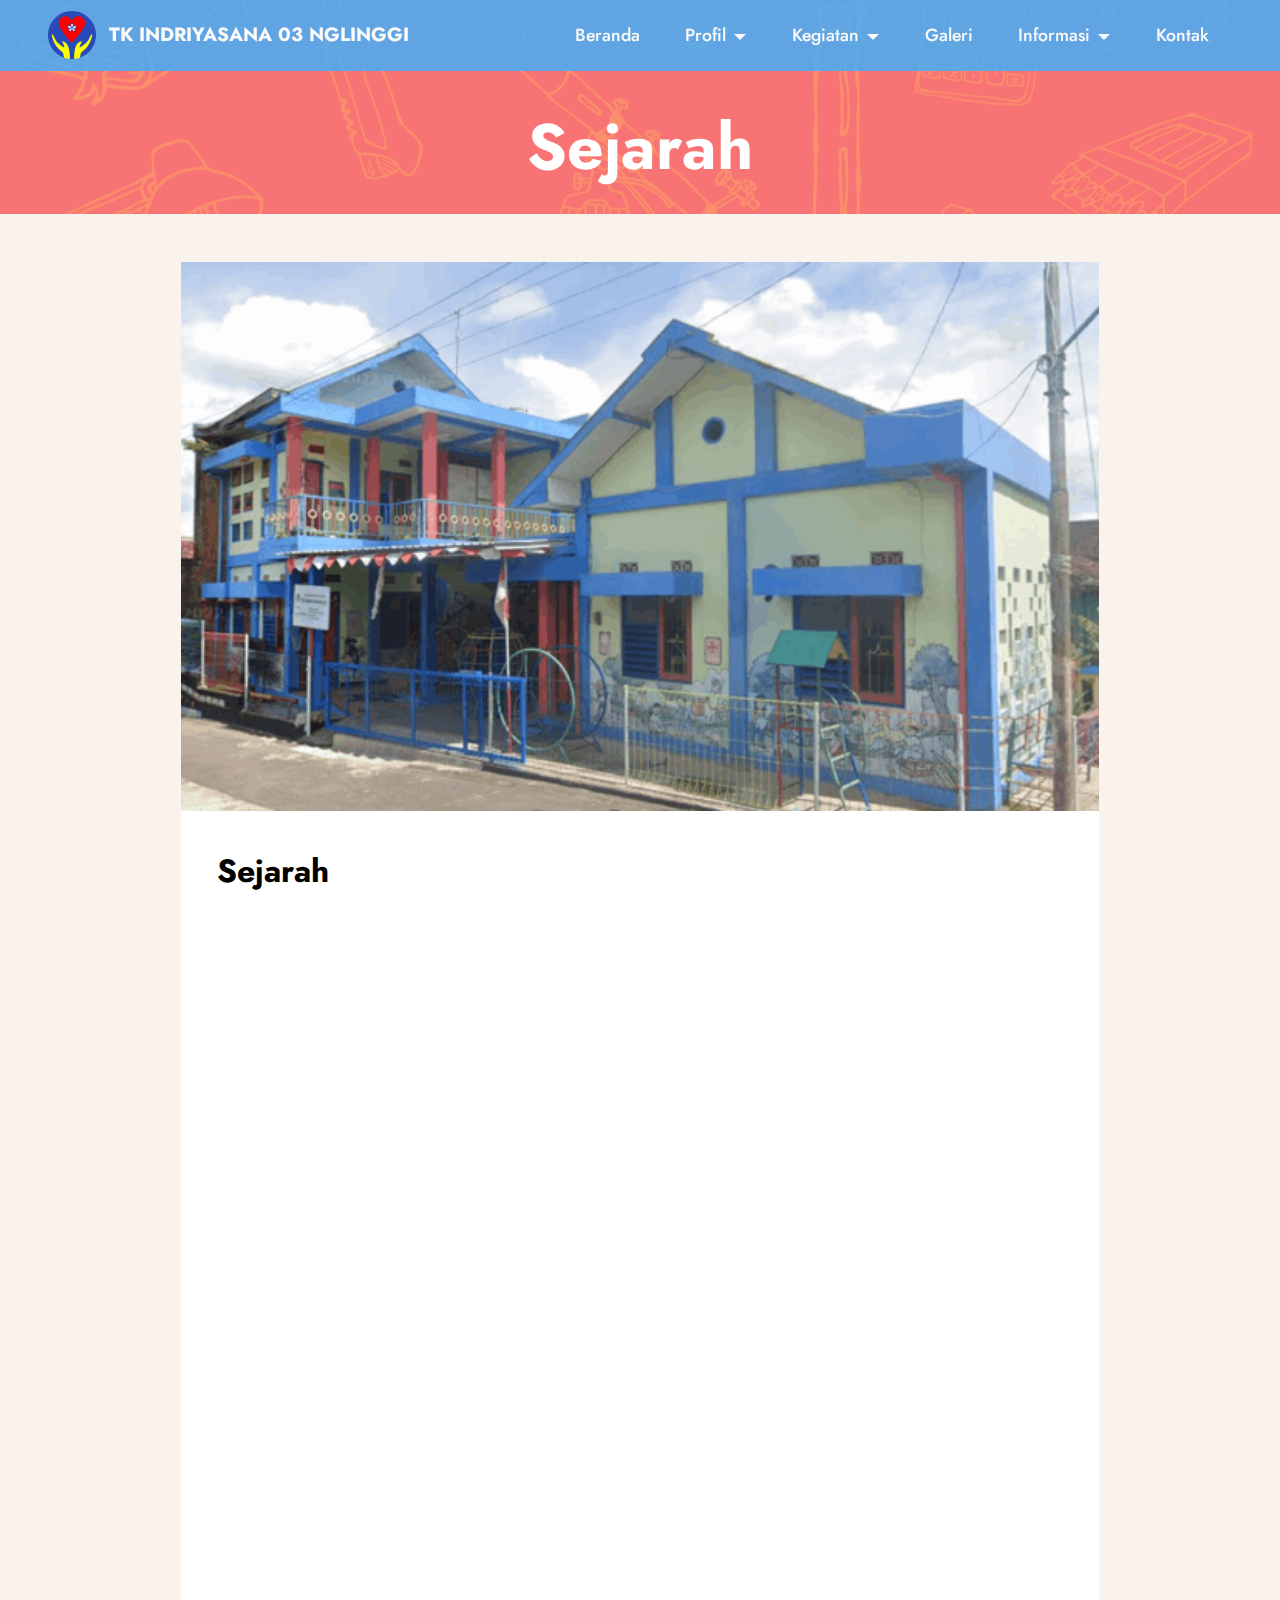
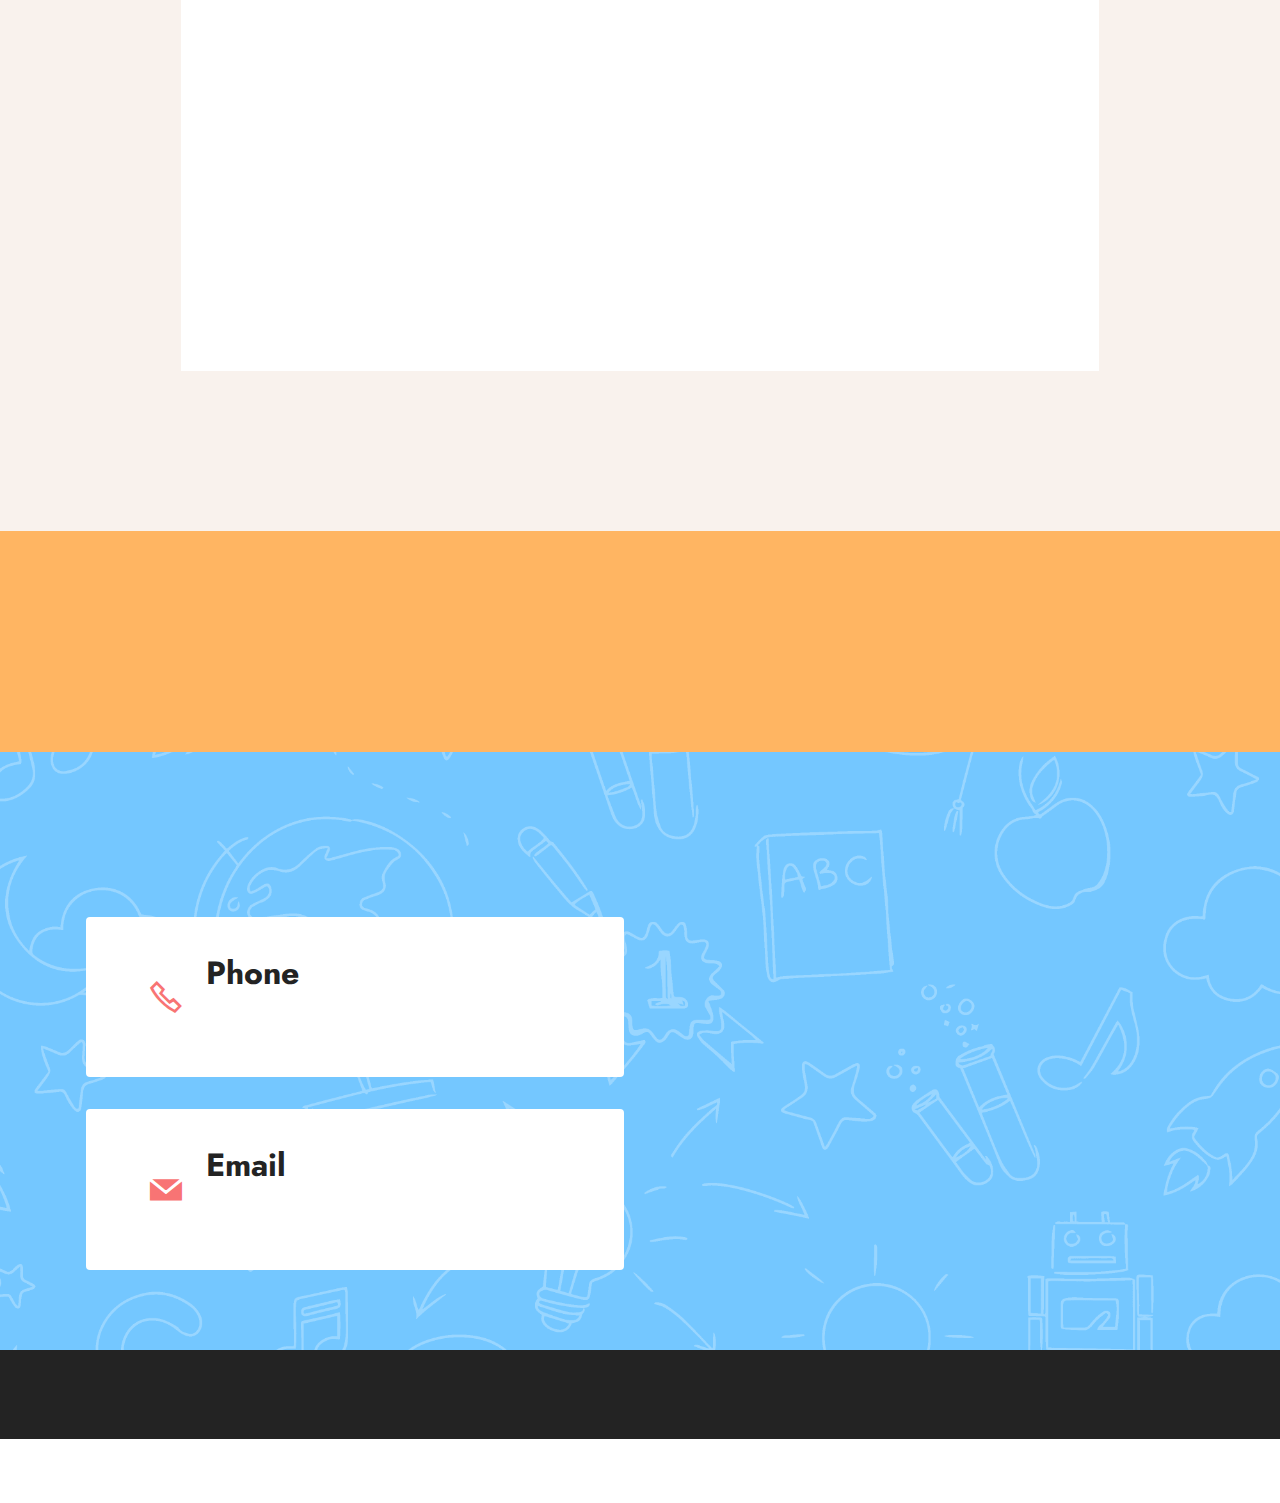
==== page1.html @ 2d25d0d6 "create github pages" ====
<!DOCTYPE html>
<html  >
<head>
  <!-- Site made with Mobirise Website Builder v5.9.6, https://mobirise.com -->
  <meta charset="UTF-8">
  <meta http-equiv="X-UA-Compatible" content="IE=edge">
  <meta name="generator" content="Mobirise v5.9.6, mobirise.com">
  <meta name="viewport" content="width=device-width, initial-scale=1, minimum-scale=1">
  <link rel="shortcut icon" href="assets/images/channels4-profile-fotor-202404188264-96x96.png" type="image/x-icon">
  <meta name="description" content="">
  
  
  <title>Sejarah</title>
  <link rel="stylesheet" href="assets/web/assets/mobirise-icons2/mobirise2.css">
  <link rel="stylesheet" href="assets/bootstrap/css/bootstrap.min.css">
  <link rel="stylesheet" href="assets/bootstrap/css/bootstrap-grid.min.css">
  <link rel="stylesheet" href="assets/bootstrap/css/bootstrap-reboot.min.css">
  <link rel="stylesheet" href="assets/parallax/jarallax.css">
  <link rel="stylesheet" href="assets/animatecss/animate.css">
  <link rel="stylesheet" href="assets/dropdown/css/style.css">
  <link rel="stylesheet" href="assets/socicon/css/styles.css">
  <link rel="stylesheet" href="assets/theme/css/style.css">
  <link rel="preload" href="https://fonts.googleapis.com/css?family=Jost:100,200,300,400,500,600,700,800,900,100i,200i,300i,400i,500i,600i,700i,800i,900i&display=swap" as="style" onload="this.onload=null;this.rel='stylesheet'">
  <noscript><link rel="stylesheet" href="https://fonts.googleapis.com/css?family=Jost:100,200,300,400,500,600,700,800,900,100i,200i,300i,400i,500i,600i,700i,800i,900i&display=swap"></noscript>
  <link rel="preload" as="style" href="assets/mobirise/css/mbr-additional.css"><link rel="stylesheet" href="assets/mobirise/css/mbr-additional.css" type="text/css">

  
  
  
</head>
<body>
  
  <section data-bs-version="5.1" class="menu menu2 cid-udGkmH6axT" once="menu" id="menu2-32">
    
    <nav class="navbar navbar-dropdown navbar-fixed-top navbar-expand-lg">
        <div class="container-fluid">
            <div class="navbar-brand">
                <span class="navbar-logo">
                    <a href="https://mobiri.se">
                        <img src="assets/images/channels4-profile-fotor-202404188264-96x96.png" alt="Mobirise Website Builder" style="height: 3rem;">
                    </a>
                </span>
                <span class="navbar-caption-wrap"><a class="navbar-caption text-white display-7" href="https://mobiri.se">TK INDRIYASANA 03 NGLINGGI</a></span>
            </div>
            <button class="navbar-toggler" type="button" data-toggle="collapse" data-bs-toggle="collapse" data-target="#navbarSupportedContent" data-bs-target="#navbarSupportedContent" aria-controls="navbarNavAltMarkup" aria-expanded="false" aria-label="Toggle navigation">
                <div class="hamburger">
                    <span></span>
                    <span></span>
                    <span></span>
                    <span></span>
                </div>
            </button>
            <div class="collapse navbar-collapse" id="navbarSupportedContent">
                <ul class="navbar-nav nav-dropdown nav-right" data-app-modern-menu="true"><li class="nav-item"><a class="nav-link link text-white text-primary display-4" href="index.html">Beranda</a></li><li class="nav-item dropdown"><a class="nav-link link dropdown-toggle text-white display-4" href="https://mobiri.se" data-toggle="dropdown-submenu" data-bs-toggle="dropdown" data-bs-auto-close="outside" aria-expanded="false">Profil</a><div class="dropdown-menu" aria-labelledby="dropdown-567"><a class="dropdown-item text-white text-primary display-4" href="page1.html">Sejarah</a><a class="dropdown-item text-white text-primary display-4" href="page2.html">Visi, Misi, dan Tujuan</a><a class="text-white dropdown-item text-primary display-4" href="page3.html">Struktur Organisasi</a><a class="text-white show dropdown-item text-primary display-4" href="page4.html">Data Guru</a><a class="text-white show dropdown-item text-primary display-4" href="page13.html">Identitas TK</a></div></li><li class="nav-item dropdown"><a class="nav-link link text-white dropdown-toggle display-4" href="https://mobiri.se" data-toggle="dropdown-submenu" data-bs-toggle="dropdown" data-bs-auto-close="outside" aria-expanded="false">Kegiatan</a><div class="dropdown-menu" aria-labelledby="dropdown-165"><a class="text-white dropdown-item text-primary display-4" href="page7.html">Intrakulikuler</a><a class="text-white show dropdown-item text-primary display-4" href="page6.html">Ekstrakulikuler</a></div></li>
                    <li class="nav-item"><a class="nav-link link text-white text-primary display-4" href="page8.html">Galeri</a></li>
                    <li class="nav-item dropdown"><a class="nav-link link text-white dropdown-toggle display-4" href="https://mobiri.se" data-toggle="dropdown-submenu" data-bs-toggle="dropdown" data-bs-auto-close="outside" aria-expanded="false">Informasi</a><div class="dropdown-menu" aria-labelledby="dropdown-361"><a class="text-white dropdown-item text-primary display-4" href="page10.html">Pengumuman</a><a class="text-white dropdown-item text-primary display-4" href="page10.html">Pendaftaran</a><a class="text-white show dropdown-item display-4" href="https://mobiri.se">Berita</a></div>
                    </li><li class="nav-item"><a class="nav-link link text-white show text-primary display-4" href="page11.html">Kontak</a></li></ul>
                
                
            </div>
        </div>
    </nav>
</section>

<section data-bs-version="5.1" class="info3 cid-ubvmDdS0EV mbr-parallax-background" id="info3-2h">

    

    
    

    <div class="container">
        <div class="row justify-content-center">
            <div class="card col-12 col-lg-10">
                <div class="card-wrapper">
                    <div class="card-box align-center">
                        <h4 class="card-title mbr-fonts-style align-center mb-4 display-1"><strong>Sejarah</strong></h4>
                        
                        
                    </div>
                </div>
            </div>
        </div>
    </div>
</section>

<section data-bs-version="5.1" class="image3 cid-u93MYJx3Po" id="image3-q">
    

    
    

    <div class="container">
        <div class="row justify-content-center">
            <div class="col-12 col-lg-10">
                <div class="image-wrapper">
                    <img src="assets/images/screenshot-2024-05-24-144955-594x355.png" alt="Mobirise Website Builder">
                    
                </div>
            </div>
        </div>
    </div>
</section>

<section data-bs-version="5.1" class="article07 cid-u99PRx2miq" id="article07-1j">
  

  
  
  <div class="container">
    <div class="row justify-content-center">
      <div class="card col-md-12 col-lg-10">
        <div class="card-wrapper">
          
          <div class="row card-box align-left">
            <div class="item features-without-image col-12">
              <div class="item-wrapper">
                <h4 class="mbr-section-subtitle mbr-fonts-style mb-3 display-5">
                  <strong>Sejarah</strong></h4>
                <p class="mbr-text mbr-fonts-style display-7">Pendiri dari Tk Indriyasana 03 Nglinggi adalah Ibu Ph.Soeharti istri dari Bp.Suharto kakak dari Sr.Marrieta Dan adik perempuan dari Rm.Suhatin Dibyo Wahyono Sj,Putra Dan Putri dari Bp.Harjo Suwito.Beliau juga anggota Wanita Katolik Republik Indonesia ( WKRI ) Di daerah Gatak, Nglinggi, Klaten Selatan. Beliau mendirikan Tk Indriyasana 03 Nglinggi Atas Inisiatif dari Rimo Suhartin. Berdiri dan terdaftar pada tanggal 1 Juni 1967 Walupun sebelum itu beliau sudah mengajar dan mendampingi anak-anak di daerah itu.<br>
<br>Beberapa Tahun kemudian mengajak anggota WKRI yang bernama Wahyem untuk mengajar anak-anak karena muridnya yang bertambah banyak dan Ibu Ph.Soeharti merasa kurang mampu. Kemudian beberapa tahun Ibu Wahyem ikut suaminya ke Jakarta maka ibu Wahyem mencari teman untuk mengajar dan Ibu Ch.Suratmi yang membantu mengajar namun tidak lama karena ibu Ch.suratmi pindah mengajar di Sekolah Dasar kemudian di ganti oleh ibu Maryam cukup lama beliau mengajar. Kemudian Ibu Maryam pindah ikut suaminya dan diganti Ibu Sri Wahyuni selama beberapa tahun dan di ganti Ibu Irmina Sukani. Ibu Irmina Sukani Hanya 4 Tahun Mengajar .
<br><br>Pada tahun 1996 di ganti ibu Fl.Mulyani,Dulu Tk Indriyasana 03 Nglinggi berpindah-pindah tempat,karena tidak punya Gedung sendiri. Dari Rumah ke rumah,Dukuh ke dukuh berganti ganti tempat hingga saat itu ada keluarga bapak Sudiro yang punya lahan memberikan tempatnya untuk di tempat. Ketika Bp Sudiro ini meninggal,Dan istrinya pindah rumah,Rumah ini jadi kosong dan di pakailah untuk Tk Indriyasana. Kemudian lahan rumah itu dibeli oleh bapak Hardjo soewito dan di berikan untuk Ibu Sudarsi ( Suster Marietta ) Sebagai warisan atau bagiannya dari Ibu Sudarsi(Sr.Marietta).<br>
<br>Tempat inilah Di Hibahkan Dulu Berkeinginan di berikan pada Yayasan Dharma Ibu,Tetapi Karena Dari Yayasan Dharma Ibu tidak ada yang mau mengurus dan WKRI waktu itupun kurang peduli,maka Suster Marietta Mengalihkan dan menghibahkan ke PGPM dan ada perjanjian permintaan supaya tanah itu di pakai untuk Pendidikan ( TK ), Tetapi perjanjian / tidak tertulis hanya pembicaraan dari Suster Marrietta ke Romo Priambono, Pr saat itu.<br>
<br>Di Tahun 2018 Bersama YDI Cabang Klaten Mulai Membenahi Administrasi Yang berkaitan dengn Gedung sekolah Bersama Pastor Paroki Roh Kudus Kebonarum dan Instansi Terkait membicarakan MOU penggunaan Gedung Tk Indriyasana 03 Nglinggi dan mulai bisa di pakai dengan administrasi yang lengkap sampai sekarang. MOU Penggunaan Gedung Tk Indriyasana 03 Nglinggi Sejak Tahun 2018.
<br><br></p>
              </div>
            </div>
            
            
            
          </div>
          
        </div>
      </div>
    </div>
  </div>
</section>

<section data-bs-version="5.1" class="social4 cid-udVtVNrn5B" id="social04-3s">
    
    
    

    <div class="container">
        <div class="media-container-row">
            <div class="col-12">
                <h3 class="mbr-section-title align-center mb-5 mbr-fonts-style display-2"><strong>Ikuti Kami</strong></h3>
                <div class="social-list align-center">
                    
                    
                    <a class="iconfont-wrapper bg-instagram m-2" href="https://www.instagram.com/tk_indriyasana_03_nglinggi?utm_source=ig_web_button_share_sheet&igsh=ZDNlZDc0MzIxNw==" target="_blank">
                        <span class="socicon-instagram socicon"></span>
                    </a>
                    
                    
                    
                    
                    
                    
                    <a class="iconfont-wrapper bg-youtube m-2" href="https://youtube.com/@TKIndriyasana03Nglinggi?si=vNjNxLWvUTVyip4W" target="_blank">
                        <span class="socicon-youtube socicon"></span>
                    </a>
                    
                </div>
            </div>
        </div>
    </div>
</section>

<section data-bs-version="5.1" class="contacts3 map1 cid-udGgU884Ba" id="contacts3-2z">

    

    
    
    <div class="container">
        <div class="mbr-section-head">
            <h3 class="mbr-section-title mbr-fonts-style align-center mb-0 display-2"><strong>Kontak</strong></h3>
            
        </div>
        <div class="row justify-content-center mt-4">
            <div class="card col-12 col-md-6">
                <div class="card-wrapper">
                    <div class="image-wrapper">
                        <span class="mbr-iconfont mobi-mbri-phone mobi-mbri"></span>
                    </div>
                    <div class="text-wrapper">
                        <h6 class="card-title mbr-fonts-style mb-1 display-5">
                            <strong>Phone</strong>
                        </h6>
                        <p class="mbr-text mbr-fonts-style display-7"><a href="https://wa.me/62 818265630" class="text-primary">+62 818-265-630</a></p>
                    </div>
                </div>
                <div class="card-wrapper">
                    <div class="image-wrapper">
                        <span class="mbr-iconfont socicon-mail socicon"></span>
                    </div>
                    <div class="text-wrapper">
                        <h6 class="card-title mbr-fonts-style mb-1 display-5">
                            <strong>Email</strong>
                        </h6>
                        <p class="mbr-text mbr-fonts-style display-7">
                            <a href="mailto:info@site.com" class="text-primary">info@site.com</a>
                        </p>
                    </div>
                </div>
            </div>
            <div class="map-wrapper col-12 col-md-6">
                <div class="google-map"><iframe frameborder="0" style="border:0" src="https://www.google.com/maps/embed?pb=!1m18!1m12!1m3!1d996.1728776664124!2d110.57367702860239!3d-7.7009334500451585!2m3!1f0!2f0!3f0!3m2!1i1024!2i768!4f13.1!3m3!1m2!1s0x2e7a430003d3cbb1%3A0xe8f6fad57279eca3!2sTK%20Indriyasana%2003%20Nglinggi!5e0!3m2!1sid!2sid!4v1714356464029!5m2!1sid!2sid" allowfullscreen=""></iframe></div>
            </div>
        </div>
    </div>
</section>

<section data-bs-version="5.1" class="footer7 cid-uas1quQgSy" once="footers" id="footer7-1q">

    

    

    <div class="container">
        <div class="media-container-row align-center mbr-white">
            <div class="col-12">
                <p class="mbr-text mb-0 mbr-fonts-style display-7">
                    © Copyright 2025 Mobirise - All Rights Reserved
                </p>
            </div>
        </div>
    </div>
</section><section class="display-7" style="padding: 0;align-items: center;justify-content: center;flex-wrap: wrap;    align-content: center;display: flex;position: relative;height: 4rem;"><a href="https://mobiri.se/3090501" style="flex: 1 1;height: 4rem;position: absolute;width: 100%;z-index: 1;"><img alt="" style="height: 4rem;" src="[data-uri]"></a><p style="margin: 0;text-align: center;" class="display-7">&#8204;</p><a style="z-index:1" href="https://mobirise.com/builder/ai-website-maker.html">Free AI Website Maker</a></section><script src="assets/bootstrap/js/bootstrap.bundle.min.js"></script>  <script src="assets/parallax/jarallax.js"></script>  <script src="assets/smoothscroll/smooth-scroll.js"></script>  <script src="assets/ytplayer/index.js"></script>  <script src="assets/dropdown/js/navbar-dropdown.js"></script>  <script src="assets/theme/js/script.js"></script>  
  
  
 <div id="scrollToTop" class="scrollToTop mbr-arrow-up"><a style="text-align: center;"><i class="mbr-arrow-up-icon mbr-arrow-up-icon-cm cm-icon cm-icon-smallarrow-up"></i></a></div>
    <input name="animation" type="hidden">
  </body>
</html>
---- assets/web/assets/mobirise-icons2/mobirise2.css ----
@font-face {
  font-family: 'Moririse2';
  font-display: swap;
  src:  url('mobirise2.eot?f2bix4');
  src:  url('mobirise2.eot?f2bix4#iefix') format('embedded-opentype'),
    url('mobirise2.ttf?f2bix4') format('truetype'),
    url('mobirise2.woff?f2bix4') format('woff'),
    url('mobirise2.svg?f2bix4#mobirise2') format('svg');
  font-weight: normal;
  font-style: normal;
}

[class^="mobi-"], [class*=" mobi-"] {
  /* use !important to prevent issues with browser extensions that change fonts */
  font-family: 'Moririse2' !important;
  speak: none;
  font-style: normal;
  font-weight: normal;
  font-variant: normal;
  text-transform: none;
  line-height: 1;

  /* Better Font Rendering =========== */
  -webkit-font-smoothing: antialiased;
  -moz-osx-font-smoothing: grayscale;
}

.mobi-mbri-add-submenu:before {
  content: "\e900";
}
.mobi-mbri-alert:before {
  content: "\e901";
}
.mobi-mbri-align-center:before {
  content: "\e902";
}
.mobi-mbri-align-justify:before {
  content: "\e903";
}
.mobi-mbri-align-left:before {
  content: "\e904";
}
.mobi-mbri-align-right:before {
  content: "\e905";
}
.mobi-mbri-android:before {
  content: "\e906";
}
.mobi-mbri-apple:before {
  content: "\e907";
}
.mobi-mbri-arrow-down:before {
  content: "\e908";
}
.mobi-mbri-arrow-next:before {
  content: "\e909";
}
.mobi-mbri-arrow-prev:before {
  content: "\e90a";
}
.mobi-mbri-arrow-up:before {
  content: "\e90b";
}
.mobi-mbri-bold:before {
  content: "\e90c";
}
.mobi-mbri-bookmark:before {
  content: "\e90d";
}
.mobi-mbri-bootstrap:before {
  content: "\e90e";
}
.mobi-mbri-briefcase:before {
  content: "\e90f";
}
.mobi-mbri-browse:before {
  content: "\e910";
}
.mobi-mbri-bulleted-list:before {
  content: "\e911";
}
.mobi-mbri-calendar:before {
  content: "\e912";
}
.mobi-mbri-camera:before {
  content: "\e913";
}
.mobi-mbri-cart-add:before {
  content: "\e914";
}
.mobi-mbri-cart-full:before {
  content: "\e915";
}
.mobi-mbri-cash:before {
  content: "\e916";
}
.mobi-mbri-change-style:before {
  content: "\e917";
}
.mobi-mbri-chat:before {
  content: "\e918";
}
.mobi-mbri-clock:before {
  content: "\e919";
}
.mobi-mbri-close:before {
  content: "\e91a";
}
.mobi-mbri-cloud:before {
  content: "\e91b";
}
.mobi-mbri-code:before {
  content: "\e91c";
}
.mobi-mbri-contact-form:before {
  content: "\e91d";
}
.mobi-mbri-credit-card:before {
  content: "\e91e";
}
.mobi-mbri-cursor-click:before {
  content: "\e91f";
}
.mobi-mbri-cust-feedback:before {
  content: "\e920";
}
.mobi-mbri-database:before {
  content: "\e921";
}
.mobi-mbri-delivery:before {
  content: "\e922";
}
.mobi-mbri-desktop:before {
  content: "\e923";
}
.mobi-mbri-devices:before {
  content: "\e924";
}
.mobi-mbri-down:before {
  content: "\e925";
}
.mobi-mbri-download-2:before {
  content: "\e926";
}
.mobi-mbri-download:before {
  content: "\e927";
}
.mobi-mbri-drag-n-drop-2:before {
  content: "\e928";
}
.mobi-mbri-drag-n-drop:before {
  content: "\e929";
}
.mobi-mbri-edit-2:before {
  content: "\e92a";
}
.mobi-mbri-edit:before {
  content: "\e92b";
}
.mobi-mbri-error:before {
  content: "\e92c";
}
.mobi-mbri-extension:before {
  content: "\e92d";
}
.mobi-mbri-features:before {
  content: "\e92e";
}
.mobi-mbri-file:before {
  content: "\e92f";
}
.mobi-mbri-flag:before {
  content: "\e930";
}
.mobi-mbri-folder:before {
  content: "\e931";
}
.mobi-mbri-gift:before {
  content: "\e932";
}
.mobi-mbri-github:before {
  content: "\e933";
}
.mobi-mbri-globe-2:before {
  content: "\e934";
}
.mobi-mbri-globe:before {
  content: "\e935";
}
.mobi-mbri-growing-chart:before {
  content: "\e936";
}
.mobi-mbri-hearth:before {
  content: "\e937";
}
.mobi-mbri-help:before {
  content: "\e938";
}
.mobi-mbri-home:before {
  content: "\e939";
}
.mobi-mbri-hot-cup:before {
  content: "\e93a";
}
.mobi-mbri-idea:before {
  content: "\e93b";
}
.mobi-mbri-image-gallery:before {
  content: "\e93c";
}
.mobi-mbri-image-slider:before {
  content: "\e93d";
}
.mobi-mbri-info:before {
  content: "\e93e";
}
.mobi-mbri-italic:before {
  content: "\e93f";
}
.mobi-mbri-key:before {
  content: "\e940";
}
.mobi-mbri-laptop:before {
  content: "\e941";
}
.mobi-mbri-layers:before {
  content: "\e942";
}
.mobi-mbri-left-right:before {
  content: "\e943";
}
.mobi-mbri-left:before {
  content: "\e944";
}
.mobi-mbri-letter:before {
  content: "\e945";
}
.mobi-mbri-like:before {
  content: "\e946";
}
.mobi-mbri-link:before {
  content: "\e947";
}
.mobi-mbri-lock:before {
  content: "\e948";
}
.mobi-mbri-login:before {
  content: "\e949";
}
.mobi-mbri-logout:before {
  content: "\e94a";
}
.mobi-mbri-magic-stick:before {
  content: "\e94b";
}
.mobi-mbri-map-pin:before {
  content: "\e94c";
}
.mobi-mbri-menu:before {
  content: "\e94d";
}
.mobi-mbri-mobile-2:before {
  content: "\e94e";
}
.mobi-mbri-mobile-horizontal:before {
  content: "\e94f";
}
.mobi-mbri-mobile:before {
  content: "\e950";
}
.mobi-mbri-mobirise:before {
  content: "\e951";
}
.mobi-mbri-more-horizontal:before {
  content: "\e952";
}
.mobi-mbri-more-vertical:before {
  content: "\e953";
}
.mobi-mbri-music:before {
  content: "\e954";
}
.mobi-mbri-new-file:before {
  content: "\e955";
}
.mobi-mbri-numbered-list:before {
  content: "\e956";
}
.mobi-mbri-opened-folder:before {
  content: "\e957";
}
.mobi-mbri-pages:before {
  content: "\e958";
}
.mobi-mbri-paper-plane:before {
  content: "\e959";
}
.mobi-mbri-paperclip:before {
  content: "\e95a";
}
.mobi-mbri-phone:before {
  content: "\e95b";
}
.mobi-mbri-photo:before {
  content: "\e95c";
}
.mobi-mbri-photos:before {
  content: "\e95d";
}
.mobi-mbri-pin:before {
  content: "\e95e";
}
.mobi-mbri-play:before {
  content: "\e95f";
}
.mobi-mbri-plus:before {
  content: "\e960";
}
.mobi-mbri-preview:before {
  content: "\e961";
}
.mobi-mbri-print:before {
  content: "\e962";
}
.mobi-mbri-protect:before {
  content: "\e963";
}
.mobi-mbri-question:before {
  content: "\e964";
}
.mobi-mbri-quote-left:before {
  content: "\e965";
}
.mobi-mbri-quote-right:before {
  content: "\e966";
}
.mobi-mbri-redo:before {
  content: "\e967";
}
.mobi-mbri-refresh:before {
  content: "\e968";
}
.mobi-mbri-responsive-2:before {
  content: "\e969";
}
.mobi-mbri-responsive:before {
  content: "\e96a";
}
.mobi-mbri-right:before {
  content: "\e96b";
}
.mobi-mbri-rocket:before {
  content: "\e96c";
}
.mobi-mbri-sad-face:before {
  content: "\e96d";
}
.mobi-mbri-sale:before {
  content: "\e96e";
}
.mobi-mbri-save:before {
  content: "\e96f";
}
.mobi-mbri-search:before {
  content: "\e970";
}
.mobi-mbri-setting-2:before {
  content: "\e971";
}
.mobi-mbri-setting-3:before {
  content: "\e972";
}
.mobi-mbri-setting:before {
  content: "\e973";
}
.mobi-mbri-share:before {
  content: "\e974";
}
.mobi-mbri-shopping-bag:before {
  content: "\e975";
}
.mobi-mbri-shopping-basket:before {
  content: "\e976";
}
.mobi-mbri-shopping-cart:before {
  content: "\e977";
}
.mobi-mbri-sites:before {
  content: "\e978";
}
.mobi-mbri-smile-face:before {
  content: "\e979";
}
.mobi-mbri-speed:before {
  content: "\e97a";
}
.mobi-mbri-star:before {
  content: "\e97b";
}
.mobi-mbri-success:before {
  content: "\e97c";
}
.mobi-mbri-sun:before {
  content: "\e97d";
}
.mobi-mbri-sun2:before {
  content: "\e97e";
}
.mobi-mbri-tablet-vertical:before {
  content: "\e97f";
}
.mobi-mbri-tablet:before {
  content: "\e980";
}
.mobi-mbri-target:before {
  content: "\e981";
}
.mobi-mbri-timer:before {
  content: "\e982";
}
.mobi-mbri-to-ftp:before {
  content: "\e983";
}
.mobi-mbri-to-local-drive:before {
  content: "\e984";
}
.mobi-mbri-touch-swipe:before {
  content: "\e985";
}
.mobi-mbri-touch:before {
  content: "\e986";
}
.mobi-mbri-trash:before {
  content: "\e987";
}
.mobi-mbri-underline:before {
  content: "\e988";
}
.mobi-mbri-undo:before {
  content: "\e989";
}
.mobi-mbri-unlink:before {
  content: "\e98a";
}
.mobi-mbri-unlock:before {
  content: "\e98b";
}
.mobi-mbri-up-down:before {
  content: "\e98c";
}
.mobi-mbri-up:before {
  content: "\e98d";
}
.mobi-mbri-update:before {
  content: "\e98e";
}
.mobi-mbri-upload-2:before {
  content: "\e98f";
}
.mobi-mbri-upload:before {
  content: "\e990";
}
.mobi-mbri-user-2:before {
  content: "\e991";
}
.mobi-mbri-user:before {
  content: "\e992";
}
.mobi-mbri-users:before {
  content: "\e993";
}
.mobi-mbri-video-play:before {
  content: "\e994";
}
.mobi-mbri-video:before {
  content: "\e995";
}
.mobi-mbri-watch:before {
  content: "\e996";
}
.mobi-mbri-website-theme-2:before {
  content: "\e997";
}
.mobi-mbri-website-theme:before {
  content: "\e998";
}
.mobi-mbri-wifi:before {
  content: "\e999";
}
.mobi-mbri-windows:before {
  content: "\e99a";
}
.mobi-mbri-zoom-in:before {
  content: "\e99b";
}
.mobi-mbri-zoom-out:before {
  content: "\e99c";
}
---- assets/parallax/jarallax.css ----
.jarallax {
    position: relative;
    z-index: 0;
}
.jarallax > .jarallax-img {
    position: absolute;
    object-fit: cover;
    /* support for plugin https://github.com/bfred-it/object-fit-images */
    font-family: 'object-fit: cover;';
    top: 0;
    left: 0;
    width: 100%;
    height: 100%;
    z-index: -1;
}
---- assets/dropdown/css/style.css ----
.navbar-dropdown {
  left: 0;
  padding: 0;
  position: absolute;
  right: 0;
  top: 0;
  transition: all 0.45s ease;
  z-index: 1030;
  background: #282828; }
  .navbar-dropdown .navbar-logo {
    margin-right: 0.8rem;
    transition: margin 0.3s ease-in-out;
    vertical-align: middle; }
    .navbar-dropdown .navbar-logo img {
      height: 3.125rem;
      transition: all 0.3s ease-in-out; }
    .navbar-dropdown .navbar-logo.mbr-iconfont {
      font-size: 3.125rem;
      line-height: 3.125rem; }
  .navbar-dropdown .navbar-caption {
    font-weight: 700;
    white-space: normal;
    vertical-align: -4px;
    line-height: 3.125rem !important; }
    .navbar-dropdown .navbar-caption, .navbar-dropdown .navbar-caption:hover {
      color: inherit;
      text-decoration: none; }
  .navbar-dropdown .mbr-iconfont + .navbar-caption {
    vertical-align: -1px; }
  .navbar-dropdown.navbar-fixed-top {
    position: fixed; }
  .navbar-dropdown .navbar-brand span {
    vertical-align: -4px; }
  .navbar-dropdown.bg-color.transparent {
    background: none; }
  .navbar-dropdown.navbar-short .navbar-brand {
    padding: 0.625rem 0; }
    .navbar-dropdown.navbar-short .navbar-brand span {
      vertical-align: -1px; }
  .navbar-dropdown.navbar-short .navbar-caption {
    line-height: 2.375rem !important;
    vertical-align: -2px; }
  .navbar-dropdown.navbar-short .navbar-logo {
    margin-right: 0.5rem; }
    .navbar-dropdown.navbar-short .navbar-logo img {
      height: 2.375rem; }
    .navbar-dropdown.navbar-short .navbar-logo.mbr-iconfont {
      font-size: 2.375rem;
      line-height: 2.375rem; }
  .navbar-dropdown.navbar-short .mbr-table-cell {
    height: 3.625rem; }
  .navbar-dropdown .navbar-close {
    left: 0.6875rem;
    position: fixed;
    top: 0.75rem;
    z-index: 1000; }
  .navbar-dropdown .hamburger-icon {
    content: "";
    display: inline-block;
    vertical-align: middle;
    width: 16px;
    -webkit-box-shadow: 0 -6px 0 1px #282828,0 0 0 1px #282828,0 6px 0 1px #282828;
    -moz-box-shadow: 0 -6px 0 1px #282828,0 0 0 1px #282828,0 6px 0 1px #282828;
    box-shadow: 0 -6px 0 1px #282828,0 0 0 1px #282828,0 6px 0 1px #282828; }

.dropdown-menu .dropdown-toggle[data-toggle="dropdown-submenu"]::after {
  border-bottom: 0.35em solid transparent;
  border-left: 0.35em solid;
  border-right: 0;
  border-top: 0.35em solid transparent;
  margin-left: 0.3rem; }

.dropdown-menu .dropdown-item:focus {
  outline: 0; }

.nav-dropdown {
  font-size: 0.75rem;
  font-weight: 500;
  height: auto !important; }
  .nav-dropdown .nav-btn {
    padding-left: 1rem; }
  .nav-dropdown .link {
    margin: .667em 1.667em;
    font-weight: 500;
    padding: 0;
    transition: color .2s ease-in-out; }
    .nav-dropdown .link.dropdown-toggle {
      margin-right: 2.583em; }
      .nav-dropdown .link.dropdown-toggle::after {
        margin-left: .25rem;
        border-top: 0.35em solid;
        border-right: 0.35em solid transparent;
        border-left: 0.35em solid transparent;
        border-bottom: 0; }
      .nav-dropdown .link.dropdown-toggle[aria-expanded="true"] {
        margin: 0;
        padding: 0.667em 3.263em  0.667em 1.667em; }
  .nav-dropdown .link::after,
  .nav-dropdown .dropdown-item::after {
    color: inherit; }
  .nav-dropdown .btn {
    font-size: 0.75rem;
    font-weight: 700;
    letter-spacing: 0;
    margin-bottom: 0;
    padding-left: 1.25rem;
    padding-right: 1.25rem; }
  .nav-dropdown .dropdown-menu {
    border-radius: 0;
    border: 0;
    left: 0;
    margin: 0;
    padding-bottom: 1.25rem;
    padding-top: 1.25rem;
    position: relative; }
  .nav-dropdown .dropdown-submenu {
    margin-left: 0.125rem;
    top: 0; }
  .nav-dropdown .dropdown-item {
    font-weight: 500;
    line-height: 2;
    padding: 0.3846em 4.615em 0.3846em 1.5385em;
    position: relative;
    transition: color .2s ease-in-out, background-color .2s ease-in-out; }
    .nav-dropdown .dropdown-item::after {
      margin-top: -0.3077em;
      position: absolute;
      right: 1.1538em;
      top: 50%; }
    .nav-dropdown .dropdown-item:focus, .nav-dropdown .dropdown-item:hover {
      background: none; }

@media (max-width: 767px) {
  .nav-dropdown.navbar-toggleable-sm {
    bottom: 0;
    display: none;
    left: 0;
    overflow-x: hidden;
    position: fixed;
    top: 0;
    transform: translateX(-100%);
    -ms-transform: translateX(-100%);
    -webkit-transform: translateX(-100%);
    width: 18.75rem;
    z-index: 999; } }
.nav-dropdown.navbar-toggleable-xl {
  bottom: 0;
  display: none;
  left: 0;
  overflow-x: hidden;
  position: fixed;
  top: 0;
  transform: translateX(-100%);
  -ms-transform: translateX(-100%);
  -webkit-transform: translateX(-100%);
  width: 18.75rem;
  z-index: 999; }

.nav-dropdown-sm {
  display: block !important;
  overflow-x: hidden;
  overflow: auto;
  padding-top: 3.875rem; }
  .nav-dropdown-sm::after {
    content: "";
    display: block;
    height: 3rem;
    width: 100%; }
  .nav-dropdown-sm.collapse.in ~ .navbar-close {
    display: block !important; }
  .nav-dropdown-sm.collapsing, .nav-dropdown-sm.collapse.in {
    transform: translateX(0);
    -ms-transform: translateX(0);
    -webkit-transform: translateX(0);
    transition: all 0.25s ease-out;
    -webkit-transition: all 0.25s ease-out;
    background: #282828; }
  .nav-dropdown-sm.collapsing[aria-expanded="false"] {
    transform: translateX(-100%);
    -ms-transform: translateX(-100%);
    -webkit-transform: translateX(-100%); }
  .nav-dropdown-sm .nav-item {
    display: block;
    margin-left: 0 !important;
    padding-left: 0; }
  .nav-dropdown-sm .link,
  .nav-dropdown-sm .dropdown-item {
    border-top: 1px dotted rgba(255, 255, 255, 0.1);
    font-size: 0.8125rem;
    line-height: 1.6;
    margin: 0 !important;
    padding: 0.875rem 2.4rem 0.875rem 1.5625rem !important;
    position: relative;
    white-space: normal; }
    .nav-dropdown-sm .link:focus, .nav-dropdown-sm .link:hover,
    .nav-dropdown-sm .dropdown-item:focus,
    .nav-dropdown-sm .dropdown-item:hover {
      background: rgba(0, 0, 0, 0.2) !important;
      color: #c0a375; }
  .nav-dropdown-sm .nav-btn {
    position: relative;
    padding: 1.5625rem 1.5625rem 0 1.5625rem; }
    .nav-dropdown-sm .nav-btn::before {
      border-top: 1px dotted rgba(255, 255, 255, 0.1);
      content: "";
      left: 0;
      position: absolute;
      top: 0;
      width: 100%; }
    .nav-dropdown-sm .nav-btn + .nav-btn {
      padding-top: 0.625rem; }
      .nav-dropdown-sm .nav-btn + .nav-btn::before {
        display: none; }
  .nav-dropdown-sm .btn {
    padding: 0.625rem 0; }
  .nav-dropdown-sm .dropdown-toggle[data-toggle="dropdown-submenu"]::after {
    margin-left: .25rem;
    border-top: 0.35em solid;
    border-right: 0.35em solid transparent;
    border-left: 0.35em solid transparent;
    border-bottom: 0; }
  .nav-dropdown-sm .dropdown-toggle[data-toggle="dropdown-submenu"][aria-expanded="true"]::after {
    border-top: 0;
    border-right: 0.35em solid transparent;
    border-left: 0.35em solid transparent;
    border-bottom: 0.35em solid; }
  .nav-dropdown-sm .dropdown-menu {
    margin: 0;
    padding: 0;
    position: relative;
    top: 0;
    left: 0;
    width: 100%;
    border: 0;
    float: none;
    border-radius: 0;
    background: none; }
  .nav-dropdown-sm .dropdown-submenu {
    left: 100%;
    margin-left: 0.125rem;
    margin-top: -1.25rem;
    top: 0; }

.navbar-toggleable-sm .nav-dropdown .dropdown-menu {
  position: absolute; }

.navbar-toggleable-sm .nav-dropdown .dropdown-submenu {
  left: 100%;
  margin-left: 0.125rem;
  margin-top: -1.25rem;
  top: 0; }

.navbar-toggleable-sm.opened .nav-dropdown .dropdown-menu {
  position: relative; }

.navbar-toggleable-sm.opened .nav-dropdown .dropdown-submenu {
  left: 0;
  margin-left: 00rem;
  margin-top: 0rem;
  top: 0; }

.is-builder .nav-dropdown.collapsing {
  transition: none !important; }
---- assets/socicon/css/styles.css ----
@charset "UTF-8";

@font-face {
  font-family: 'Socicon';
  src:  url('../fonts/socicon.eot');
  src:  url('../fonts/socicon.eot?#iefix') format('embedded-opentype'),
    url('../fonts/socicon.woff2') format('woff2'),
    url('../fonts/socicon.ttf') format('truetype'),
    url('../fonts/socicon.woff') format('woff'),
    url('../fonts/socicon.svg#socicon') format('svg');
  font-weight: normal;
  font-style: normal;
  font-display: swap;
}

[data-icon]:before {
  font-family: "socicon" !important;
  content: attr(data-icon);
  font-style: normal !important;
  font-weight: normal !important;
  font-variant: normal !important;
  text-transform: none !important;
  speak: none;
  line-height: 1;
  -webkit-font-smoothing: antialiased;
  -moz-osx-font-smoothing: grayscale;
}

[class^="socicon-"], [class*=" socicon-"] {
  /* use !important to prevent issues with browser extensions that change fonts */
  font-family: 'Socicon' !important;
  speak: none;
  font-style: normal;
  font-weight: normal;
  font-variant: normal;
  text-transform: none;
  line-height: 1;

  /* Better Font Rendering =========== */
  -webkit-font-smoothing: antialiased;
  -moz-osx-font-smoothing: grayscale;
}

.socicon-eitaa:before {
  content: "\e97c";
}
.socicon-soroush:before {
  content: "\e97d";
}
.socicon-bale:before {
  content: "\e97e";
}
.socicon-zazzle:before {
  content: "\e97b";
}
.socicon-society6:before {
  content: "\e97a";
}
.socicon-redbubble:before {
  content: "\e979";
}
.socicon-avvo:before {
  content: "\e978";
}
.socicon-stitcher:before {
  content: "\e977";
}
.socicon-googlehangouts:before {
  content: "\e974";
}
.socicon-dlive:before {
  content: "\e975";
}
.socicon-vsco:before {
  content: "\e976";
}
.socicon-flipboard:before {
  content: "\e973";
}
.socicon-ubuntu:before {
  content: "\e958";
}
.socicon-artstation:before {
  content: "\e959";
}
.socicon-invision:before {
  content: "\e95a";
}
.socicon-torial:before {
  content: "\e95b";
}
.socicon-collectorz:before {
  content: "\e95c";
}
.socicon-seenthis:before {
  content: "\e95d";
}
.socicon-googleplaymusic:before {
  content: "\e95e";
}
.socicon-debian:before {
  content: "\e95f";
}
.socicon-filmfreeway:before {
  content: "\e960";
}
.socicon-gnome:before {
  content: "\e961";
}
.socicon-itchio:before {
  content: "\e962";
}
.socicon-jamendo:before {
  content: "\e963";
}
.socicon-mix:before {
  content: "\e964";
}
.socicon-sharepoint:before {
  content: "\e965";
}
.socicon-tinder:before {
  content: "\e966";
}
.socicon-windguru:before {
  content: "\e967";
}
.socicon-cdbaby:before {
  content: "\e968";
}
.socicon-elementaryos:before {
  content: "\e969";
}
.socicon-stage32:before {
  content: "\e96a";
}
.socicon-tiktok:before {
  content: "\e96b";
}
.socicon-gitter:before {
  content: "\e96c";
}
.socicon-letterboxd:before {
  content: "\e96d";
}
.socicon-threema:before {
  content: "\e96e";
}
.socicon-splice:before {
  content: "\e96f";
}
.socicon-metapop:before {
  content: "\e970";
}
.socicon-naver:before {
  content: "\e971";
}
.socicon-remote:before {
  content: "\e972";
}
.socicon-internet:before {
  content: "\e957";
}
.socicon-moddb:before {
  content: "\e94b";
}
.socicon-indiedb:before {
  content: "\e94c";
}
.socicon-traxsource:before {
  content: "\e94d";
}
.socicon-gamefor:before {
  content: "\e94e";
}
.socicon-pixiv:before {
  content: "\e94f";
}
.socicon-myanimelist:before {
  content: "\e950";
}
.socicon-blackberry:before {
  content: "\e951";
}
.socicon-wickr:before {
  content: "\e952";
}
.socicon-spip:before {
  content: "\e953";
}
.socicon-napster:before {
  content: "\e954";
}
.socicon-beatport:before {
  content: "\e955";
}
.socicon-hackerone:before {
  content: "\e956";
}
.socicon-hackernews:before {
  content: "\e946";
}
.socicon-smashwords:before {
  content: "\e947";
}
.socicon-kobo:before {
  content: "\e948";
}
.socicon-bookbub:before {
  content: "\e949";
}
.socicon-mailru:before {
  content: "\e94a";
}
.socicon-gitlab:before {
  content: "\e945";
}
.socicon-instructables:before {
  content: "\e944";
}
.socicon-portfolio:before {
  content: "\e943";
}
.socicon-codered:before {
  content: "\e940";
}
.socicon-origin:before {
  content: "\e941";
}
.socicon-nextdoor:before {
  content: "\e942";
}
.socicon-udemy:before {
  content: "\e93f";
}
.socicon-livemaster:before {
  content: "\e93e";
}
.socicon-crunchbase:before {
  content: "\e93b";
}
.socicon-homefy:before {
  content: "\e93c";
}
.socicon-calendly:before {
  content: "\e93d";
}
.socicon-realtor:before {
  content: "\e90f";
}
.socicon-tidal:before {
  content: "\e910";
}
.socicon-qobuz:before {
  content: "\e911";
}
.socicon-natgeo:before {
  content: "\e912";
}
.socicon-mastodon:before {
  content: "\e913";
}
.socicon-unsplash:before {
  content: "\e914";
}
.socicon-homeadvisor:before {
  content: "\e915";
}
.socicon-angieslist:before {
  content: "\e916";
}
.socicon-codepen:before {
  content: "\e917";
}
.socicon-slack:before {
  content: "\e918";
}
.socicon-openaigym:before {
  content: "\e919";
}
.socicon-logmein:before {
  content: "\e91a";
}
.socicon-fiverr:before {
  content: "\e91b";
}
.socicon-gotomeeting:before {
  content: "\e91c";
}
.socicon-aliexpress:before {
  content: "\e91d";
}
.socicon-guru:before {
  content: "\e91e";
}
.socicon-appstore:before {
  content: "\e91f";
}
.socicon-homes:before {
  content: "\e920";
}
.socicon-zoom:before {
  content: "\e921";
}
.socicon-alibaba:before {
  content: "\e922";
}
.socicon-craigslist:before {
  content: "\e923";
}
.socicon-wix:before {
  content: "\e924";
}
.socicon-redfin:before {
  content: "\e925";
}
.socicon-googlecalendar:before {
  content: "\e926";
}
.socicon-shopify:before {
  content: "\e927";
}
.socicon-freelancer:before {
  content: "\e928";
}
.socicon-seedrs:before {
  content: "\e929";
}
.socicon-bing:before {
  content: "\e92a";
}
.socicon-doodle:before {
  content: "\e92b";
}
.socicon-bonanza:before {
  content: "\e92c";
}
.socicon-squarespace:before {
  content: "\e92d";
}
.socicon-toptal:before {
  content: "\e92e";
}
.socicon-gust:before {
  content: "\e92f";
}
.socicon-ask:before {
  content: "\e930";
}
.socicon-trulia:before {
  content: "\e931";
}
.socicon-loomly:before {
  content: "\e932";
}
.socicon-ghost:before {
  content: "\e933";
}
.socicon-upwork:before {
  content: "\e934";
}
.socicon-fundable:before {
  content: "\e935";
}
.socicon-booking:before {
  content: "\e936";
}
.socicon-googlemaps:before {
  content: "\e937";
}
.socicon-zillow:before {
  content: "\e938";
}
.socicon-niconico:before {
  content: "\e939";
}
.socicon-toneden:before {
  content: "\e93a";
}
.socicon-augment:before {
  content: "\e908";
}
.socicon-bitbucket:before {
  content: "\e909";
}
.socicon-fyuse:before {
  content: "\e90a";
}
.socicon-yt-gaming:before {
  content: "\e90b";
}
.socicon-sketchfab:before {
  content: "\e90c";
}
.socicon-mobcrush:before {
  content: "\e90d";
}
.socicon-microsoft:before {
  content: "\e90e";
}
.socicon-pandora:before {
  content: "\e907";
}
.socicon-messenger:before {
  content: "\e906";
}
.socicon-gamewisp:before {
  content: "\e905";
}
.socicon-bloglovin:before {
  content: "\e904";
}
.socicon-tunein:before {
  content: "\e903";
}
.socicon-gamejolt:before {
  content: "\e901";
}
.socicon-trello:before {
  content: "\e902";
}
.socicon-spreadshirt:before {
  content: "\e900";
}
.socicon-500px:before {
  content: "\e000";
}
.socicon-8tracks:before {
  content: "\e001";
}
.socicon-airbnb:before {
  content: "\e002";
}
.socicon-alliance:before {
  content: "\e003";
}
.socicon-amazon:before {
  content: "\e004";
}
.socicon-amplement:before {
  content: "\e005";
}
.socicon-android:before {
  content: "\e006";
}
.socicon-angellist:before {
  content: "\e007";
}
.socicon-apple:before {
  content: "\e008";
}
.socicon-appnet:before {
  content: "\e009";
}
.socicon-baidu:before {
  content: "\e00a";
}
.socicon-bandcamp:before {
  content: "\e00b";
}
.socicon-battlenet:before {
  content: "\e00c";
}
.socicon-mixer:before {
  content: "\e00d";
}
.socicon-bebee:before {
  content: "\e00e";
}
.socicon-bebo:before {
  content: "\e00f";
}
.socicon-behance:before {
  content: "\e010";
}
.socicon-blizzard:before {
  content: "\e011";
}
.socicon-blogger:before {
  content: "\e012";
}
.socicon-buffer:before {
  content: "\e013";
}
.socicon-chrome:before {
  content: "\e014";
}
.socicon-coderwall:before {
  content: "\e015";
}
.socicon-curse:before {
  content: "\e016";
}
.socicon-dailymotion:before {
  content: "\e017";
}
.socicon-deezer:before {
  content: "\e018";
}
.socicon-delicious:before {
  content: "\e019";
}
.socicon-deviantart:before {
  content: "\e01a";
}
.socicon-diablo:before {
  content: "\e01b";
}
.socicon-digg:before {
  content: "\e01c";
}
.socicon-discord:before {
  content: "\e01d";
}
.socicon-disqus:before {
  content: "\e01e";
}
.socicon-douban:before {
  content: "\e01f";
}
.socicon-draugiem:before {
  content: "\e020";
}
.socicon-dribbble:before {
  content: "\e021";
}
.socicon-drupal:before {
  content: "\e022";
}
.socicon-ebay:before {
  content: "\e023";
}
.socicon-ello:before {
  content: "\e024";
}
.socicon-endomodo:before {
  content: "\e025";
}
.socicon-envato:before {
  content: "\e026";
}
.socicon-etsy:before {
  content: "\e027";
}
.socicon-facebook:before {
  content: "\e028";
}
.socicon-feedburner:before {
  content: "\e029";
}
.socicon-filmweb:before {
  content: "\e02a";
}
.socicon-firefox:before {
  content: "\e02b";
}
.socicon-flattr:before {
  content: "\e02c";
}
.socicon-flickr:before {
  content: "\e02d";
}
.socicon-formulr:before {
  content: "\e02e";
}
.socicon-forrst:before {
  content: "\e02f";
}
.socicon-foursquare:before {
  content: "\e030";
}
.socicon-friendfeed:before {
  content: "\e031";
}
.socicon-github:before {
  content: "\e032";
}
.socicon-goodreads:before {
  content: "\e033";
}
.socicon-google:before {
  content: "\e034";
}
.socicon-googlescholar:before {
  content: "\e035";
}
.socicon-googlegroups:before {
  content: "\e036";
}
.socicon-googlephotos:before {
  content: "\e037";
}
.socicon-googleplus:before {
  content: "\e038";
}
.socicon-grooveshark:before {
  content: "\e039";
}
.socicon-hackerrank:before {
  content: "\e03a";
}
.socicon-hearthstone:before {
  content: "\e03b";
}
.socicon-hellocoton:before {
  content: "\e03c";
}
.socicon-heroes:before {
  content: "\e03d";
}
.socicon-smashcast:before {
  content: "\e03e";
}
.socicon-horde:before {
  content: "\e03f";
}
.socicon-houzz:before {
  content: "\e040";
}
.socicon-icq:before {
  content: "\e041";
}
.socicon-identica:before {
  content: "\e042";
}
.socicon-imdb:before {
  content: "\e043";
}
.socicon-instagram:before {
  content: "\e044";
}
.socicon-issuu:before {
  content: "\e045";
}
.socicon-istock:before {
  content: "\e046";
}
.socicon-itunes:before {
  content: "\e047";
}
.socicon-keybase:before {
  content: "\e048";
}
.socicon-lanyrd:before {
  content: "\e049";
}
.socicon-lastfm:before {
  content: "\e04a";
}
.socicon-line:before {
  content: "\e04b";
}
.socicon-linkedin:before {
  content: "\e04c";
}
.socicon-livejournal:before {
  content: "\e04d";
}
.socicon-lyft:before {
  content: "\e04e";
}
.socicon-macos:before {
  content: "\e04f";
}
.socicon-mail:before {
  content: "\e050";
}
.socicon-medium:before {
  content: "\e051";
}
.socicon-meetup:before {
  content: "\e052";
}
.socicon-mixcloud:before {
  content: "\e053";
}
.socicon-modelmayhem:before {
  content: "\e054";
}
.socicon-mumble:before {
  content: "\e055";
}
.socicon-myspace:before {
  content: "\e056";
}
.socicon-newsvine:before {
  content: "\e057";
}
.socicon-nintendo:before {
  content: "\e058";
}
.socicon-npm:before {
  content: "\e059";
}
.socicon-odnoklassniki:before {
  content: "\e05a";
}
.socicon-openid:before {
  content: "\e05b";
}
.socicon-opera:before {
  content: "\e05c";
}
.socicon-outlook:before {
  content: "\e05d";
}
.socicon-overwatch:before {
  content: "\e05e";
}
.socicon-patreon:before {
  content: "\e05f";
}
.socicon-paypal:before {
  content: "\e060";
}
.socicon-periscope:before {
  content: "\e061";
}
.socicon-persona:before {
  content: "\e062";
}
.socicon-pinterest:before {
  content: "\e063";
}
.socicon-play:before {
  content: "\e064";
}
.socicon-player:before {
  content: "\e065";
}
.socicon-playstation:before {
  content: "\e066";
}
.socicon-pocket:before {
  content: "\e067";
}
.socicon-qq:before {
  content: "\e068";
}
.socicon-quora:before {
  content: "\e069";
}
.socicon-raidcall:before {
  content: "\e06a";
}
.socicon-ravelry:before {
  content: "\e06b";
}
.socicon-reddit:before {
  content: "\e06c";
}
.socicon-renren:before {
  content: "\e06d";
}
.socicon-researchgate:before {
  content: "\e06e";
}
.socicon-residentadvisor:before {
  content: "\e06f";
}
.socicon-reverbnation:before {
  content: "\e070";
}
.socicon-rss:before {
  content: "\e071";
}
.socicon-sharethis:before {
  content: "\e072";
}
.socicon-skype:before {
  content: "\e073";
}
.socicon-slideshare:before {
  content: "\e074";
}
.socicon-smugmug:before {
  content: "\e075";
}
.socicon-snapchat:before {
  content: "\e076";
}
.socicon-songkick:before {
  content: "\e077";
}
.socicon-soundcloud:before {
  content: "\e078";
}
.socicon-spotify:before {
  content: "\e079";
}
.socicon-stackexchange:before {
  content: "\e07a";
}
.socicon-stackoverflow:before {
  content: "\e07b";
}
.socicon-starcraft:before {
  content: "\e07c";
}
.socicon-stayfriends:before {
  content: "\e07d";
}
.socicon-steam:before {
  content: "\e07e";
}
.socicon-storehouse:before {
  content: "\e07f";
}
.socicon-strava:before {
  content: "\e080";
}
.socicon-streamjar:before {
  content: "\e081";
}
.socicon-stumbleupon:before {
  content: "\e082";
}
.socicon-swarm:before {
  content: "\e083";
}
.socicon-teamspeak:before {
  content: "\e084";
}
.socicon-teamviewer:before {
  content: "\e085";
}
.socicon-technorati:before {
  content: "\e086";
}
.socicon-telegram:before {
  content: "\e087";
}
.socicon-tripadvisor:before {
  content: "\e088";
}
.socicon-tripit:before {
  content: "\e089";
}
.socicon-triplej:before {
  content: "\e08a";
}
.socicon-tumblr:before {
  content: "\e08b";
}
.socicon-twitch:before {
  content: "\e08c";
}
.socicon-twitter:before {
  content: "\e08d";
}
.socicon-uber:before {
  content: "\e08e";
}
.socicon-ventrilo:before {
  content: "\e08f";
}
.socicon-viadeo:before {
  content: "\e090";
}
.socicon-viber:before {
  content: "\e091";
}
.socicon-viewbug:before {
  content: "\e092";
}
.socicon-vimeo:before {
  content: "\e093";
}
.socicon-vine:before {
  content: "\e094";
}
.socicon-vkontakte:before {
  content: "\e095";
}
.socicon-warcraft:before {
  content: "\e096";
}
.socicon-wechat:before {
  content: "\e097";
}
.socicon-weibo:before {
  content: "\e098";
}
.socicon-whatsapp:before {
  content: "\e099";
}
.socicon-wikipedia:before {
  content: "\e09a";
}
.socicon-windows:before {
  content: "\e09b";
}
.socicon-wordpress:before {
  content: "\e09c";
}
.socicon-wykop:before {
  content: "\e09d";
}
.socicon-xbox:before {
  content: "\e09e";
}
.socicon-xing:before {
  content: "\e09f";
}
.socicon-yahoo:before {
  content: "\e0a0";
}
.socicon-yammer:before {
  content: "\e0a1";
}
.socicon-yandex:before {
  content: "\e0a2";
}
.socicon-yelp:before {
  content: "\e0a3";
}
.socicon-younow:before {
  content: "\e0a4";
}
.socicon-youtube:before {
  content: "\e0a5";
}
.socicon-zapier:before {
  content: "\e0a6";
}
.socicon-zerply:before {
  content: "\e0a7";
}
.socicon-zomato:before {
  content: "\e0a8";
}
.socicon-zynga:before {
  content: "\e0a9";
}
---- assets/theme/css/style.css ----
@charset "UTF-8";
section {
  background-color: #ffffff;
}

body {
  font-style: normal;
  line-height: 1.5;
  font-weight: 400;
  color: #232323;
  position: relative;
}

button {
  background-color: transparent;
  border-color: transparent;
}

section,
.container,
.container-fluid {
  position: relative;
  word-wrap: break-word;
}

a.mbr-iconfont:hover {
  text-decoration: none;
}

.article .lead p,
.article .lead ul,
.article .lead ol,
.article .lead pre,
.article .lead blockquote {
  margin-bottom: 0;
}

a {
  font-style: normal;
  font-weight: 400;
  cursor: pointer;
}
a, a:hover {
  text-decoration: none;
}

.mbr-section-title {
  font-style: normal;
  line-height: 1.3;
}

.mbr-section-subtitle {
  line-height: 1.3;
}

.mbr-text {
  font-style: normal;
  line-height: 1.7;
}

h1,
h2,
h3,
h4,
h5,
h6,
.display-1,
.display-2,
.display-4,
.display-5,
.display-7,
span,
p,
a {
  line-height: 1;
  word-break: break-word;
  word-wrap: break-word;
  font-weight: 400;
}

b,
strong {
  font-weight: bold;
}

input:-webkit-autofill, input:-webkit-autofill:hover, input:-webkit-autofill:focus, input:-webkit-autofill:active {
  transition-delay: 9999s;
  -webkit-transition-property: background-color, color;
  transition-property: background-color, color;
}

textarea[type=hidden] {
  display: none;
}

section {
  background-position: 50% 50%;
  background-repeat: no-repeat;
  background-size: cover;
}
section .mbr-background-video,
section .mbr-background-video-preview {
  position: absolute;
  bottom: 0;
  left: 0;
  right: 0;
  top: 0;
}

.hidden {
  visibility: hidden;
}

.mbr-z-index20 {
  z-index: 20;
}

/*! Base colors */
.mbr-white {
  color: #ffffff;
}

.mbr-black {
  color: #111111;
}

.mbr-bg-white {
  background-color: #ffffff;
}

.mbr-bg-black {
  background-color: #000000;
}

/*! Text-aligns */
.align-left {
  text-align: left;
}

.align-center {
  text-align: center;
}

.align-right {
  text-align: right;
}

/*! Font-weight  */
.mbr-light {
  font-weight: 300;
}

.mbr-regular {
  font-weight: 400;
}

.mbr-semibold {
  font-weight: 500;
}

.mbr-bold {
  font-weight: 700;
}

/*! Media  */
.media-content {
  flex-basis: 100%;
}

.media-container-row {
  display: flex;
  flex-direction: row;
  flex-wrap: wrap;
  justify-content: center;
  align-content: center;
  align-items: start;
}
.media-container-row .media-size-item {
  width: 400px;
}

.media-container-column {
  display: flex;
  flex-direction: column;
  flex-wrap: wrap;
  justify-content: center;
  align-content: center;
  align-items: stretch;
}
.media-container-column > * {
  width: 100%;
}

@media (min-width: 992px) {
  .media-container-row {
    flex-wrap: nowrap;
  }
}
figure {
  margin-bottom: 0;
  overflow: hidden;
}

figure[mbr-media-size] {
  transition: width 0.1s;
}

img,
iframe {
  display: block;
  width: 100%;
}

.card {
  background-color: transparent;
  border: none;
}

.card-box {
  width: 100%;
}

.card-img {
  text-align: center;
  flex-shrink: 0;
  -webkit-flex-shrink: 0;
}

.media {
  max-width: 100%;
  margin: 0 auto;
}

.mbr-figure {
  align-self: center;
}

.media-container > div {
  max-width: 100%;
}

.mbr-figure img,
.card-img img {
  width: 100%;
}

@media (max-width: 991px) {
  .media-size-item {
    width: auto !important;
  }

  .media {
    width: auto;
  }

  .mbr-figure {
    width: 100% !important;
  }
}
/*! Buttons */
.mbr-section-btn {
  margin-left: -0.6rem;
  margin-right: -0.6rem;
  font-size: 0;
}

.btn {
  font-weight: 600;
  border-width: 1px;
  font-style: normal;
  margin: 0.6rem 0.6rem;
  white-space: normal;
  transition: all 0.2s ease-in-out;
  display: inline-flex;
  align-items: center;
  justify-content: center;
  word-break: break-word;
}

.btn-sm {
  font-weight: 600;
  letter-spacing: 0px;
  transition: all 0.3s ease-in-out;
}

.btn-md {
  font-weight: 600;
  letter-spacing: 0px;
  transition: all 0.3s ease-in-out;
}

.btn-lg {
  font-weight: 600;
  letter-spacing: 0px;
  transition: all 0.3s ease-in-out;
}

.btn-form {
  margin: 0;
}
.btn-form:hover {
  cursor: pointer;
}

nav .mbr-section-btn {
  margin-left: 0rem;
  margin-right: 0rem;
}

/*! Btn icon margin */
.btn .mbr-iconfont,
.btn.btn-sm .mbr-iconfont {
  order: 1;
  cursor: pointer;
  margin-left: 0.5rem;
  vertical-align: sub;
}

.btn.btn-md .mbr-iconfont,
.btn.btn-md .mbr-iconfont {
  margin-left: 0.8rem;
}

.mbr-regular {
  font-weight: 400;
}

.mbr-semibold {
  font-weight: 500;
}

.mbr-bold {
  font-weight: 700;
}

[type=submit] {
  -webkit-appearance: none;
}

/*! Full-screen */
.mbr-fullscreen .mbr-overlay {
  min-height: 100vh;
}

.mbr-fullscreen {
  display: flex;
  display: -moz-flex;
  display: -ms-flex;
  display: -o-flex;
  align-items: center;
  min-height: 100vh;
  padding-top: 3rem;
  padding-bottom: 3rem;
}

/*! Map */
.map {
  height: 25rem;
  position: relative;
}
.map iframe {
  width: 100%;
  height: 100%;
}

/*! Scroll to top arrow */
.mbr-arrow-up {
  bottom: 25px;
  right: 90px;
  position: fixed;
  text-align: right;
  z-index: 5000;
  color: #ffffff;
  font-size: 22px;
}

.mbr-arrow-up a {
  background: rgba(0, 0, 0, 0.2);
  border-radius: 50%;
  color: #fff;
  display: inline-block;
  height: 60px;
  width: 60px;
  border: 2px solid #fff;
  outline-style: none !important;
  position: relative;
  text-decoration: none;
  transition: all 0.3s ease-in-out;
  cursor: pointer;
  text-align: center;
}
.mbr-arrow-up a:hover {
  background-color: rgba(0, 0, 0, 0.4);
}
.mbr-arrow-up a i {
  line-height: 60px;
}

.mbr-arrow-up-icon {
  display: block;
  color: #fff;
}

.mbr-arrow-up-icon::before {
  content: "›";
  display: inline-block;
  font-family: serif;
  font-size: 22px;
  line-height: 1;
  font-style: normal;
  position: relative;
  top: 6px;
  left: -4px;
  transform: rotate(-90deg);
}

/*! Arrow Down */
.mbr-arrow {
  position: absolute;
  bottom: 45px;
  left: 50%;
  width: 60px;
  height: 60px;
  cursor: pointer;
  background-color: rgba(80, 80, 80, 0.5);
  border-radius: 50%;
  transform: translateX(-50%);
}
@media (max-width: 767px) {
  .mbr-arrow {
    display: none;
  }
}
.mbr-arrow > a {
  display: inline-block;
  text-decoration: none;
  outline-style: none;
  -webkit-animation: arrowdown 1.7s ease-in-out infinite;
          animation: arrowdown 1.7s ease-in-out infinite;
  color: #ffffff;
}
.mbr-arrow > a > i {
  position: absolute;
  top: -2px;
  left: 15px;
  font-size: 2rem;
}

#scrollToTop a i::before {
  content: "";
  position: absolute;
  display: block;
  border-bottom: 2.5px solid #fff;
  border-left: 2.5px solid #fff;
  width: 27.8%;
  height: 27.8%;
  left: 50%;
  top: 51%;
  transform: translateY(-30%) translateX(-50%) rotate(135deg);
}

@keyframes arrowdown {
  0% {
    transform: translateY(0px);
  }
  50% {
    transform: translateY(-5px);
  }
  100% {
    transform: translateY(0px);
  }
}
@-webkit-keyframes arrowdown {
  0% {
    transform: translateY(0px);
  }
  50% {
    transform: translateY(-5px);
  }
  100% {
    transform: translateY(0px);
  }
}
@media (max-width: 500px) {
  .mbr-arrow-up {
    left: 0;
    right: 0;
    text-align: center;
  }
}
/*Gradients animation*/
@keyframes gradient-animation {
  from {
    background-position: 0% 100%;
    -webkit-animation-timing-function: ease-in-out;
            animation-timing-function: ease-in-out;
  }
  to {
    background-position: 100% 0%;
    -webkit-animation-timing-function: ease-in-out;
            animation-timing-function: ease-in-out;
  }
}
@-webkit-keyframes gradient-animation {
  from {
    background-position: 0% 100%;
    -webkit-animation-timing-function: ease-in-out;
            animation-timing-function: ease-in-out;
  }
  to {
    background-position: 100% 0%;
    -webkit-animation-timing-function: ease-in-out;
            animation-timing-function: ease-in-out;
  }
}
.bg-gradient {
  background-size: 200% 200%;
  animation: gradient-animation 5s infinite alternate;
  -webkit-animation: gradient-animation 5s infinite alternate;
}

.menu .navbar-brand {
  display: -webkit-flex;
}
.menu .navbar-brand span {
  display: flex;
  display: -webkit-flex;
}
.menu .navbar-brand .navbar-caption-wrap {
  display: -webkit-flex;
}
.menu .navbar-brand .navbar-logo img {
  display: -webkit-flex;
  width: auto;
}
@media (min-width: 768px) and (max-width: 991px) {
  .menu .navbar-toggleable-sm .navbar-nav {
    display: -ms-flexbox;
  }
}
@media (max-width: 991px) {
  .menu .navbar-collapse {
    max-height: 93.5vh;
  }
  .menu .navbar-collapse.show {
    overflow: auto;
  }
}
@media (min-width: 992px) {
  .menu .navbar-nav.nav-dropdown {
    display: -webkit-flex;
  }
  .menu .navbar-toggleable-sm .navbar-collapse {
    display: -webkit-flex !important;
  }
  .menu .collapsed .navbar-collapse {
    max-height: 93.5vh;
  }
  .menu .collapsed .navbar-collapse.show {
    overflow: auto;
  }
}
@media (max-width: 767px) {
  .menu .navbar-collapse {
    max-height: 80vh;
  }
}

.nav-link .mbr-iconfont {
  margin-right: 0.5rem;
}

.navbar {
  display: -webkit-flex;
  -webkit-flex-wrap: wrap;
  -webkit-align-items: center;
  -webkit-justify-content: space-between;
}

.navbar-collapse {
  -webkit-flex-basis: 100%;
  -webkit-flex-grow: 1;
  -webkit-align-items: center;
}

.nav-dropdown .link {
  padding: 0.667em 1.667em !important;
  margin: 0 !important;
}

.nav {
  display: -webkit-flex;
  -webkit-flex-wrap: wrap;
}

.row {
  display: -webkit-flex;
  -webkit-flex-wrap: wrap;
}

.justify-content-center {
  -webkit-justify-content: center;
}

.form-inline {
  display: -webkit-flex;
}

.card-wrapper {
  -webkit-flex: 1;
}

.carousel-control {
  z-index: 10;
  display: -webkit-flex;
}

.carousel-controls {
  display: -webkit-flex;
}

.media {
  display: -webkit-flex;
}

.form-group:focus {
  outline: none;
}

.jq-selectbox__select {
  padding: 7px 0;
  position: relative;
}

.jq-selectbox__dropdown {
  overflow: hidden;
  border-radius: 10px;
  position: absolute;
  top: 100%;
  left: 0 !important;
  width: 100% !important;
}

.jq-selectbox__trigger-arrow {
  right: 0;
  transform: translateY(-50%);
}

.jq-selectbox li {
  padding: 1.07em 0.5em;
}

input[type=range] {
  padding-left: 0 !important;
  padding-right: 0 !important;
}

.modal-dialog,
.modal-content {
  height: 100%;
}

.modal-dialog .carousel-inner {
  height: calc(100vh - 1.75rem);
}
@media (max-width: 575px) {
  .modal-dialog .carousel-inner {
    height: calc(100vh - 1rem);
  }
}

.carousel-item {
  text-align: center;
}

.carousel-item img {
  margin: auto;
}

.navbar-toggler {
  align-self: flex-start;
  padding: 0.25rem 0.75rem;
  font-size: 1.25rem;
  line-height: 1;
  background: transparent;
  border: 1px solid transparent;
  border-radius: 0.25rem;
}

.navbar-toggler:focus,
.navbar-toggler:hover {
  text-decoration: none;
  box-shadow: none;
}

.navbar-toggler-icon {
  display: inline-block;
  width: 1.5em;
  height: 1.5em;
  vertical-align: middle;
  content: "";
  background: no-repeat center center;
  background-size: 100% 100%;
}

.navbar-toggler-left {
  position: absolute;
  left: 1rem;
}

.navbar-toggler-right {
  position: absolute;
  right: 1rem;
}

.card-img {
  width: auto;
}

.menu .navbar.collapsed:not(.beta-menu) {
  flex-direction: column;
}

.carousel-item.active,
.carousel-item-next,
.carousel-item-prev {
  display: flex;
}

.note-air-layout .dropup .dropdown-menu,
.note-air-layout .navbar-fixed-bottom .dropdown .dropdown-menu {
  bottom: initial !important;
}

html,
body {
  height: auto;
  min-height: 100vh;
}

.dropup .dropdown-toggle::after {
  display: none;
}

.form-asterisk {
  font-family: initial;
  position: absolute;
  top: -2px;
  font-weight: normal;
}

.form-control-label {
  position: relative;
  cursor: pointer;
  margin-bottom: 0.357em;
  padding: 0;
}

.alert {
  color: #ffffff;
  border-radius: 0;
  border: 0;
  font-size: 1.1rem;
  line-height: 1.5;
  margin-bottom: 1.875rem;
  padding: 1.25rem;
  position: relative;
  text-align: center;
}
.alert.alert-form::after {
  background-color: inherit;
  bottom: -7px;
  content: "";
  display: block;
  height: 14px;
  left: 50%;
  margin-left: -7px;
  position: absolute;
  transform: rotate(45deg);
  width: 14px;
}

.form-control {
  background-color: #ffffff;
  background-clip: border-box;
  color: #232323;
  line-height: 1rem !important;
  height: auto;
  padding: 0.6rem 1.2rem;
  transition: border-color 0.25s ease 0s;
  border: 1px solid transparent !important;
  border-radius: 4px;
  box-shadow: rgba(0, 0, 0, 0.07) 0px 1px 1px 0px, rgba(0, 0, 0, 0.07) 0px 1px 3px 0px, rgba(0, 0, 0, 0.03) 0px 0px 0px 1px;
}
.form-active .form-control:invalid {
  border-color: red;
}

form .row {
  margin-left: -0.6rem;
  margin-right: -0.6rem;
}
form .row [class*=col] {
  padding-left: 0.6rem;
  padding-right: 0.6rem;
}

form .mbr-section-btn {
  margin: 0;
  padding-left: 0.6rem;
  padding-right: 0.6rem;
}

form .btn {
  display: flex;
  padding: 0.6rem 1.2rem;
  margin: 0;
}

form .form-check-input {
  margin-top: 0.5;
}

textarea.form-control {
  line-height: 1.5rem !important;
}

.form-group {
  margin-bottom: 1.2rem;
}

.form-control,
form .btn {
  min-height: 48px;
}

.gdpr-block label span.textGDPR input[name=gdpr] {
  top: 7px;
}

.form-control:focus {
  box-shadow: none;
}

:focus {
  outline: none;
}

.mbr-overlay {
  background-color: #000;
  bottom: 0;
  left: 0;
  opacity: 0.5;
  position: absolute;
  right: 0;
  top: 0;
  z-index: 0;
  pointer-events: none;
}

blockquote {
  font-style: italic;
  padding: 3rem;
  font-size: 1.09rem;
  position: relative;
  border-left: 3px solid;
}

ul,
ol,
pre,
blockquote {
  margin-bottom: 2.3125rem;
}

.mt-4 {
  margin-top: 2rem !important;
}

.mb-4 {
  margin-bottom: 2rem !important;
}

@media (min-width: 992px) {
  .container {
    padding-left: 16px;
    padding-right: 16px;
  }

  .row {
    margin-left: -16px;
    margin-right: -16px;
  }
  .row > [class*=col] {
    padding-left: 16px;
    padding-right: 16px;
  }
}
@media (min-width: 768px) {
  .container-fluid {
    padding-left: 32px;
    padding-right: 32px;
  }
}
@media (min-width: 768px) and (max-width: 991px) {
  .mbr-container {
    padding-left: 32px;
    padding-right: 32px;
  }
}
@media (max-width: 767px) {
  .mbr-container {
    padding-left: 16px;
    padding-right: 16px;
  }
}
.card-wrapper,
.item-wrapper {
  overflow: hidden;
}

.app-video-wrapper > img {
  opacity: 1;
}

.item {
  position: relative;
}

.dropdown-menu .dropdown-menu {
  left: 100%;
}

.dropdown-item + .dropdown-menu {
  display: none;
}

.dropdown-item:hover + .dropdown-menu,
.dropdown-menu:hover {
  display: block;
}

@media (min-aspect-ratio: 16/9) {
  .mbr-video-foreground {
    height: 300% !important;
    top: -100% !important;
  }
}
@media (max-aspect-ratio: 16/9) {
  .mbr-video-foreground {
    width: 300% !important;
    left: -100% !important;
  }
}.engine {
	position: absolute;
	text-indent: -2400px;
	text-align: center;
	padding: 0;
	top: 0;
	left: -2400px;
}
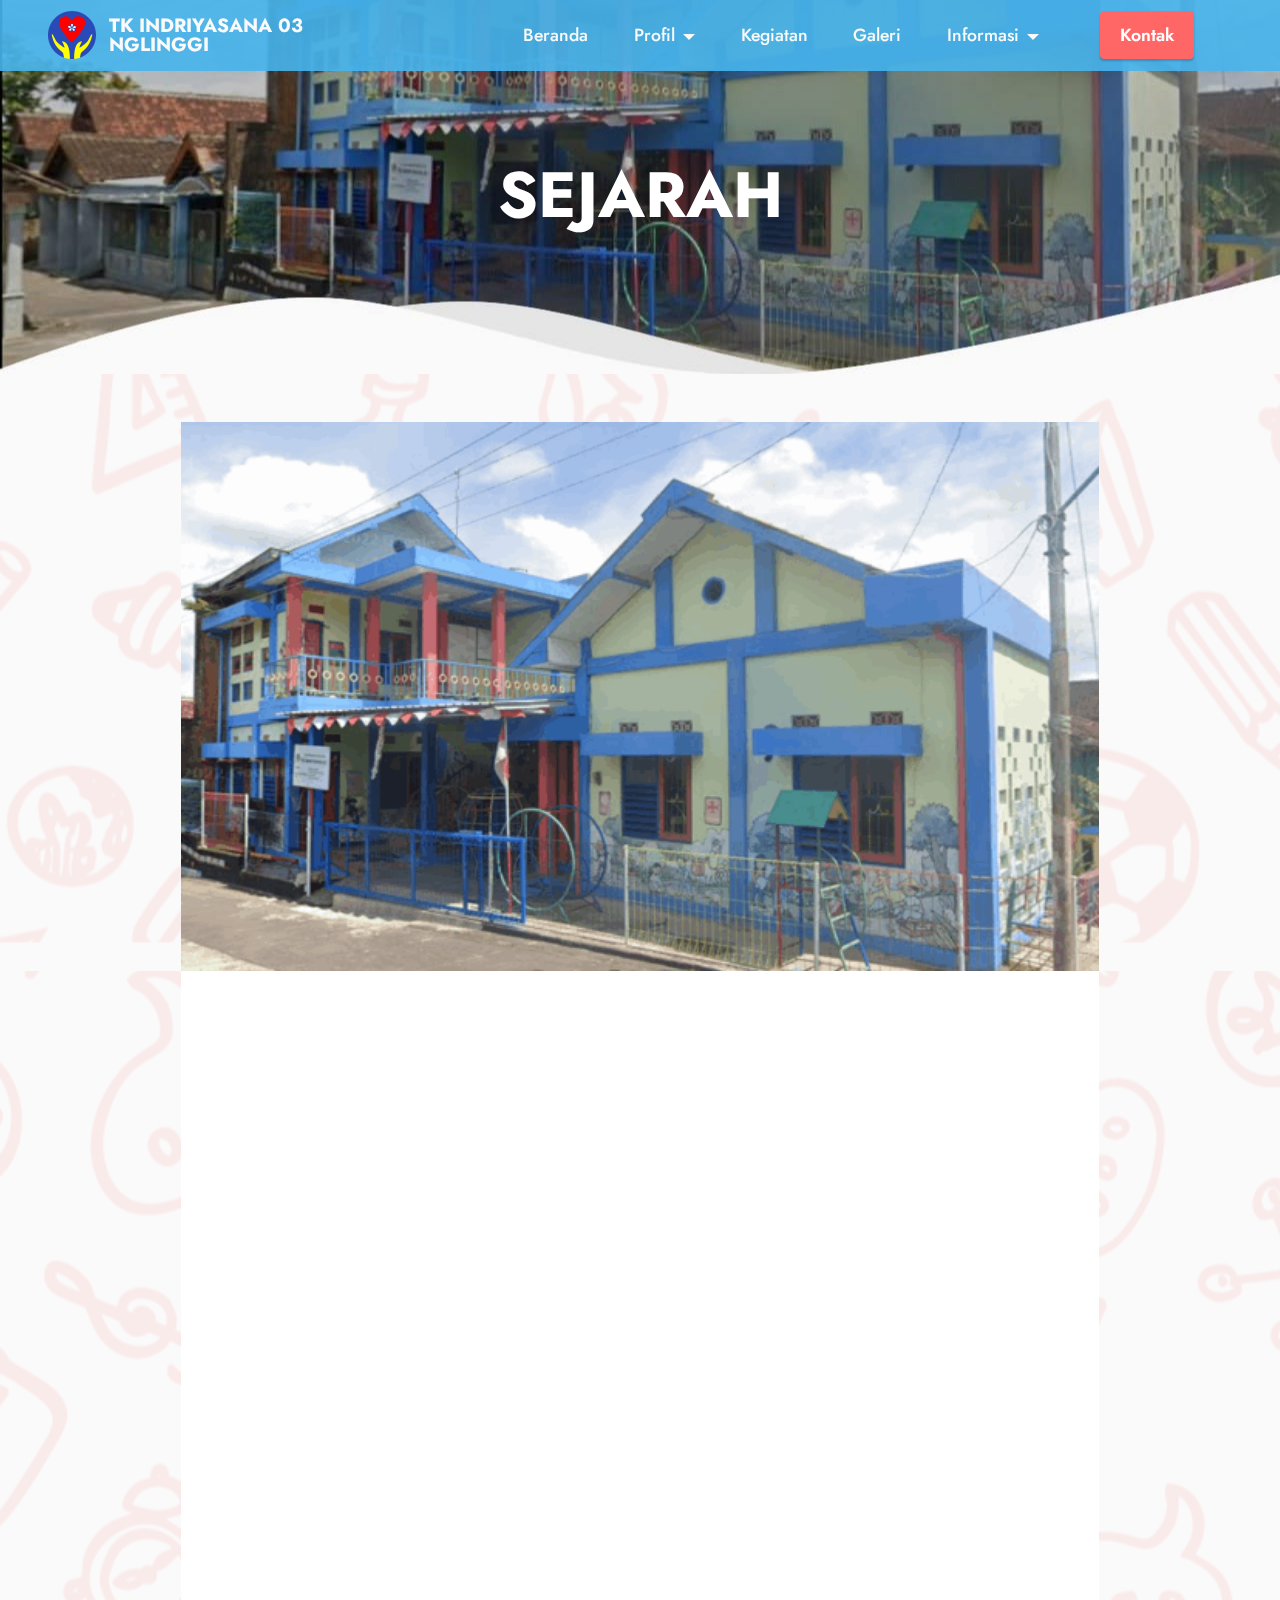
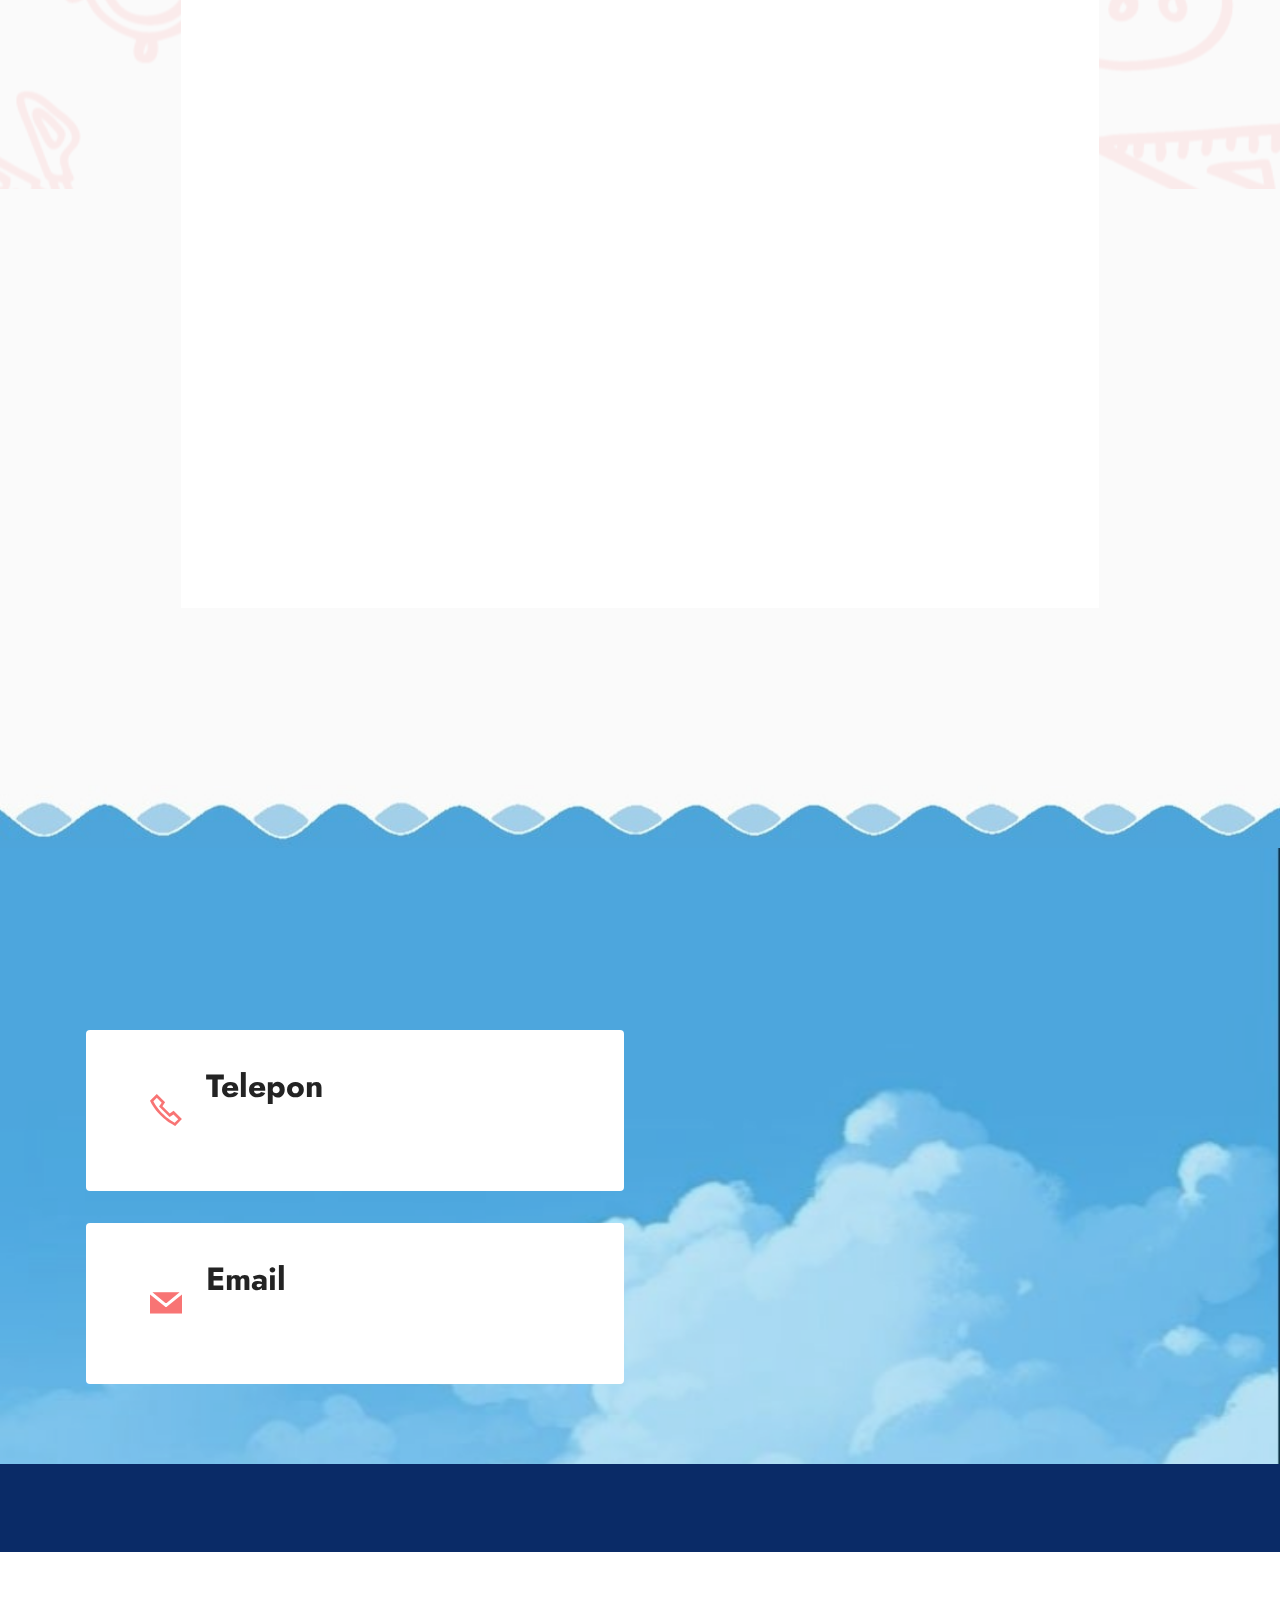
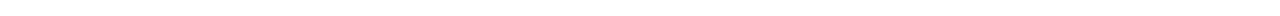
==== commit 130eb992: "create github pages" ====
--- a/page1.html
+++ b/page1.html
@@ -40,7 +40,7 @@
                         <img src="assets/images/channels4-profile-fotor-202404188264-96x96.png" alt="Mobirise Website Builder" style="height: 3rem;">
                     </a>
                 </span>
-                <span class="navbar-caption-wrap"><a class="navbar-caption text-white display-7" href="https://mobiri.se">TK INDRIYASANA 03 NGLINGGI</a></span>
+                <span class="navbar-caption-wrap"><a class="navbar-caption text-white text-primary display-7">TK INDRIYASANA 03 <br>NGLINGGI</a></span>
             </div>
             <button class="navbar-toggler" type="button" data-toggle="collapse" data-bs-toggle="collapse" data-target="#navbarSupportedContent" data-bs-target="#navbarSupportedContent" aria-controls="navbarNavAltMarkup" aria-expanded="false" aria-label="Toggle navigation">
                 <div class="hamburger">
@@ -51,44 +51,39 @@
                 </div>
             </button>
             <div class="collapse navbar-collapse" id="navbarSupportedContent">
-                <ul class="navbar-nav nav-dropdown nav-right" data-app-modern-menu="true"><li class="nav-item"><a class="nav-link link text-white text-primary display-4" href="index.html">Beranda</a></li><li class="nav-item dropdown"><a class="nav-link link dropdown-toggle text-white display-4" href="https://mobiri.se" data-toggle="dropdown-submenu" data-bs-toggle="dropdown" data-bs-auto-close="outside" aria-expanded="false">Profil</a><div class="dropdown-menu" aria-labelledby="dropdown-567"><a class="dropdown-item text-white text-primary display-4" href="page1.html">Sejarah</a><a class="dropdown-item text-white text-primary display-4" href="page2.html">Visi, Misi, dan Tujuan</a><a class="text-white dropdown-item text-primary display-4" href="page3.html">Struktur Organisasi</a><a class="text-white show dropdown-item text-primary display-4" href="page4.html">Data Guru</a><a class="text-white show dropdown-item text-primary display-4" href="page13.html">Identitas TK</a></div></li><li class="nav-item dropdown"><a class="nav-link link text-white dropdown-toggle display-4" href="https://mobiri.se" data-toggle="dropdown-submenu" data-bs-toggle="dropdown" data-bs-auto-close="outside" aria-expanded="false">Kegiatan</a><div class="dropdown-menu" aria-labelledby="dropdown-165"><a class="text-white dropdown-item text-primary display-4" href="page7.html">Intrakulikuler</a><a class="text-white show dropdown-item text-primary display-4" href="page6.html">Ekstrakulikuler</a></div></li>
-                    <li class="nav-item"><a class="nav-link link text-white text-primary display-4" href="page8.html">Galeri</a></li>
-                    <li class="nav-item dropdown"><a class="nav-link link text-white dropdown-toggle display-4" href="https://mobiri.se" data-toggle="dropdown-submenu" data-bs-toggle="dropdown" data-bs-auto-close="outside" aria-expanded="false">Informasi</a><div class="dropdown-menu" aria-labelledby="dropdown-361"><a class="text-white dropdown-item text-primary display-4" href="page10.html">Pengumuman</a><a class="text-white dropdown-item text-primary display-4" href="page10.html">Pendaftaran</a><a class="text-white show dropdown-item display-4" href="https://mobiri.se">Berita</a></div>
-                    </li><li class="nav-item"><a class="nav-link link text-white show text-primary display-4" href="page11.html">Kontak</a></li></ul>
+                <ul class="navbar-nav nav-dropdown" data-app-modern-menu="true"><li class="nav-item"><a class="nav-link link text-white display-4" href="index.html">Beranda</a></li><li class="nav-item dropdown"><a class="nav-link link dropdown-toggle text-white display-4" href="https://mobiri.se" data-toggle="dropdown-submenu" data-bs-toggle="dropdown" data-bs-auto-close="outside" aria-expanded="false">Profil</a><div class="dropdown-menu" aria-labelledby="dropdown-567"><a class="dropdown-item text-white display-4" href="page1.html">Sejarah</a><a class="dropdown-item text-white display-4" href="page2.html">Visi, Misi, dan Tujuan</a><a class="dropdown-item text-white display-4" href="page3.html">Struktur Organisasi</a><a class="show dropdown-item text-white display-4" href="page4.html">Data Guru</a><a class="show dropdown-item text-white display-4" href="page13.html">Identitas TK</a></div></li><li class="nav-item"><a class="nav-link link text-white text-primary display-4" href="page7.html" aria-expanded="false">Kegiatan</a></li>
+                    <li class="nav-item"><a class="nav-link link text-white display-4" href="page8.html">Galeri</a></li>
+                    <li class="nav-item dropdown"><a class="nav-link link dropdown-toggle text-white display-4" href="https://mobiri.se" data-toggle="dropdown-submenu" data-bs-toggle="dropdown" data-bs-auto-close="outside" aria-expanded="false">Informasi</a><div class="dropdown-menu" aria-labelledby="dropdown-361"><a class="dropdown-item text-white display-4" href="page10.html">Pengumuman</a><a class="dropdown-item text-white display-4" href="page10.html">Pendaftaran</a></div>
+                    </li></ul>
+                
+                <div class="navbar-buttons mbr-section-btn"><a class="btn btn-success display-4" href="page11.html">Kontak</a></div>
+            </div>
+        </div>
+    </nav>
+</section>
+
+<section data-bs-version="5.1" class="info1 cid-uehcw0tPOr" id="info1-5f">
+    
+
+    
+    
+    <div class="align-center container">
+        <div class="row justify-content-center">
+            <div class="col-12 col-lg-8">
+                <h3 class="mbr-section-title mb-4 mbr-fonts-style display-1"><strong>SEJARAH</strong></h3>
                 
                 
             </div>
         </div>
-    </nav>
-</section>
-
-<section data-bs-version="5.1" class="info3 cid-ubvmDdS0EV mbr-parallax-background" id="info3-2h">
-
-    
-
-    
-    
-
-    <div class="container">
-        <div class="row justify-content-center">
-            <div class="card col-12 col-lg-10">
-                <div class="card-wrapper">
-                    <div class="card-box align-center">
-                        <h4 class="card-title mbr-fonts-style align-center mb-4 display-1"><strong>Sejarah</strong></h4>
-                        
-                        
-                    </div>
-                </div>
-            </div>
-        </div>
-    </div>
-</section>
-
-<section data-bs-version="5.1" class="image3 cid-u93MYJx3Po" id="image3-q">
-    
-
-    
-    
+    </div>
+</section>
+
+<section data-bs-version="5.1" class="image3 cid-u93MYJx3Po mbr-parallax-background" id="image3-q">
+    
+
+    
+    <div class="mbr-overlay" style="opacity: 0.9; background-color: rgb(250, 250, 250);">
+    </div>
 
     <div class="container">
         <div class="row justify-content-center">
@@ -102,11 +97,11 @@
     </div>
 </section>
 
-<section data-bs-version="5.1" class="article07 cid-u99PRx2miq" id="article07-1j">
-  
-
-  
-  
+<section data-bs-version="5.1" class="article07 cid-u99PRx2miq mbr-parallax-background" id="article07-1j">
+  
+
+  
+  <div class="mbr-overlay" style="opacity: 0.9; background-color: rgb(250, 250, 250);"></div>
   <div class="container">
     <div class="row justify-content-center">
       <div class="card col-md-12 col-lg-10">
@@ -116,13 +111,12 @@
             <div class="item features-without-image col-12">
               <div class="item-wrapper">
                 <h4 class="mbr-section-subtitle mbr-fonts-style mb-3 display-5">
-                  <strong>Sejarah</strong></h4>
+                  <strong>Sejarah Berdirinya TK Indriyasana 03 Nglinggi</strong><strong><br></strong><br></h4>
                 <p class="mbr-text mbr-fonts-style display-7">Pendiri dari Tk Indriyasana 03 Nglinggi adalah Ibu Ph.Soeharti istri dari Bp.Suharto kakak dari Sr.Marrieta Dan adik perempuan dari Rm.Suhatin Dibyo Wahyono Sj,Putra Dan Putri dari Bp.Harjo Suwito.Beliau juga anggota Wanita Katolik Republik Indonesia ( WKRI ) Di daerah Gatak, Nglinggi, Klaten Selatan. Beliau mendirikan Tk Indriyasana 03 Nglinggi Atas Inisiatif dari Rimo Suhartin. Berdiri dan terdaftar pada tanggal 1 Juni 1967 Walupun sebelum itu beliau sudah mengajar dan mendampingi anak-anak di daerah itu.<br>
 <br>Beberapa Tahun kemudian mengajak anggota WKRI yang bernama Wahyem untuk mengajar anak-anak karena muridnya yang bertambah banyak dan Ibu Ph.Soeharti merasa kurang mampu. Kemudian beberapa tahun Ibu Wahyem ikut suaminya ke Jakarta maka ibu Wahyem mencari teman untuk mengajar dan Ibu Ch.Suratmi yang membantu mengajar namun tidak lama karena ibu Ch.suratmi pindah mengajar di Sekolah Dasar kemudian di ganti oleh ibu Maryam cukup lama beliau mengajar. Kemudian Ibu Maryam pindah ikut suaminya dan diganti Ibu Sri Wahyuni selama beberapa tahun dan di ganti Ibu Irmina Sukani. Ibu Irmina Sukani Hanya 4 Tahun Mengajar .
 <br><br>Pada tahun 1996 di ganti ibu Fl.Mulyani,Dulu Tk Indriyasana 03 Nglinggi berpindah-pindah tempat,karena tidak punya Gedung sendiri. Dari Rumah ke rumah,Dukuh ke dukuh berganti ganti tempat hingga saat itu ada keluarga bapak Sudiro yang punya lahan memberikan tempatnya untuk di tempat. Ketika Bp Sudiro ini meninggal,Dan istrinya pindah rumah,Rumah ini jadi kosong dan di pakailah untuk Tk Indriyasana. Kemudian lahan rumah itu dibeli oleh bapak Hardjo soewito dan di berikan untuk Ibu Sudarsi ( Suster Marietta ) Sebagai warisan atau bagiannya dari Ibu Sudarsi(Sr.Marietta).<br>
 <br>Tempat inilah Di Hibahkan Dulu Berkeinginan di berikan pada Yayasan Dharma Ibu,Tetapi Karena Dari Yayasan Dharma Ibu tidak ada yang mau mengurus dan WKRI waktu itupun kurang peduli,maka Suster Marietta Mengalihkan dan menghibahkan ke PGPM dan ada perjanjian permintaan supaya tanah itu di pakai untuk Pendidikan ( TK ), Tetapi perjanjian / tidak tertulis hanya pembicaraan dari Suster Marrietta ke Romo Priambono, Pr saat itu.<br>
-<br>Di Tahun 2018 Bersama YDI Cabang Klaten Mulai Membenahi Administrasi Yang berkaitan dengn Gedung sekolah Bersama Pastor Paroki Roh Kudus Kebonarum dan Instansi Terkait membicarakan MOU penggunaan Gedung Tk Indriyasana 03 Nglinggi dan mulai bisa di pakai dengan administrasi yang lengkap sampai sekarang. MOU Penggunaan Gedung Tk Indriyasana 03 Nglinggi Sejak Tahun 2018.
-<br><br></p>
+<br>Di Tahun 2018 Bersama YDI Cabang Klaten Mulai Membenahi Administrasi Yang berkaitan dengn Gedung sekolah Bersama Pastor Paroki Roh Kudus Kebonarum dan Instansi Terkait membicarakan MOU penggunaan Gedung Tk Indriyasana 03 Nglinggi dan mulai bisa di pakai dengan administrasi yang lengkap sampai sekarang. MOU Penggunaan Gedung Tk Indriyasana 03 Nglinggi Sejak Tahun 2018.<br><br><br></p>
               </div>
             </div>
             
@@ -136,72 +130,60 @@
   </div>
 </section>
 
-<section data-bs-version="5.1" class="social4 cid-udVtVNrn5B" id="social04-3s">
-    
-    
-    
-
-    <div class="container">
-        <div class="media-container-row">
-            <div class="col-12">
-                <h3 class="mbr-section-title align-center mb-5 mbr-fonts-style display-2"><strong>Ikuti Kami</strong></h3>
-                <div class="social-list align-center">
-                    
-                    
-                    <a class="iconfont-wrapper bg-instagram m-2" href="https://www.instagram.com/tk_indriyasana_03_nglinggi?utm_source=ig_web_button_share_sheet&igsh=ZDNlZDc0MzIxNw==" target="_blank">
-                        <span class="socicon-instagram socicon"></span>
-                    </a>
-                    
-                    
-                    
-                    
-                    
-                    
-                    <a class="iconfont-wrapper bg-youtube m-2" href="https://youtube.com/@TKIndriyasana03Nglinggi?si=vNjNxLWvUTVyip4W" target="_blank">
-                        <span class="socicon-youtube socicon"></span>
-                    </a>
-                    
-                </div>
-            </div>
-        </div>
-    </div>
-</section>
-
-<section data-bs-version="5.1" class="contacts3 map1 cid-udGgU884Ba" id="contacts3-2z">
-
-    
-
-    
-    
+<section data-bs-version="5.1" class="info3 cid-ueh8LQUQlH" id="info3-5d">
+
+    
+
+    
+    <div class="mbr-overlay" style="opacity: 0; background-color: rgb(68, 121, 217);">
+    </div>
+
+    <div class="container">
+        <div class="row justify-content-center">
+            <div class="card col-12 col-lg-10">
+                <div class="card-wrapper">
+                    <div class="card-box align-center">
+                        
+                        
+                        
+                    </div>
+                </div>
+            </div>
+        </div>
+    </div>
+</section>
+
+<section data-bs-version="5.1" class="contacts3 map1 cid-ueh8uaErT8" id="contacts3-5c">
+
+    
+
+    
+    <div class="mbr-overlay" style="opacity: 0.3; background-color: rgb(34, 165, 229);"></div>
     <div class="container">
         <div class="mbr-section-head">
-            <h3 class="mbr-section-title mbr-fonts-style align-center mb-0 display-2"><strong>Kontak</strong></h3>
+            <h3 class="mbr-section-title mbr-fonts-style align-center mb-0 display-1"><strong>Kontak</strong></h3>
             
         </div>
         <div class="row justify-content-center mt-4">
             <div class="card col-12 col-md-6">
                 <div class="card-wrapper">
                     <div class="image-wrapper">
-                        <span class="mbr-iconfont mobi-mbri-phone mobi-mbri"></span>
+                        <span class="mbr-iconfont mobi-mbri-phone mobi-mbri" style="color: rgb(248, 116, 116); fill: rgb(248, 116, 116);"></span>
                     </div>
                     <div class="text-wrapper">
-                        <h6 class="card-title mbr-fonts-style mb-1 display-5">
-                            <strong>Phone</strong>
-                        </h6>
-                        <p class="mbr-text mbr-fonts-style display-7"><a href="https://wa.me/62 818265630" class="text-primary">+62 818-265-630</a></p>
+                        <h6 class="card-title mbr-fonts-style mb-1 display-5"><strong>Telepon</strong></h6>
+                        <p class="mbr-text mbr-fonts-style display-7"><a href="https://wa.me/62 818265630" class="text-success">+62 818-265-630</a></p>
                     </div>
                 </div>
                 <div class="card-wrapper">
                     <div class="image-wrapper">
-                        <span class="mbr-iconfont socicon-mail socicon"></span>
+                        <span class="mbr-iconfont socicon-mail socicon" style="color: rgb(248, 116, 116); fill: rgb(248, 116, 116);"></span>
                     </div>
                     <div class="text-wrapper">
                         <h6 class="card-title mbr-fonts-style mb-1 display-5">
                             <strong>Email</strong>
                         </h6>
-                        <p class="mbr-text mbr-fonts-style display-7">
-                            <a href="mailto:info@site.com" class="text-primary">info@site.com</a>
-                        </p>
+                        <p class="mbr-text mbr-fonts-style display-7"><a href="mailto:tkindriyasana3@gmail.com" class="text-success">tkindriyasana3@gmail.com</a></p>
                     </div>
                 </div>
             </div>
@@ -212,7 +194,7 @@
     </div>
 </section>
 
-<section data-bs-version="5.1" class="footer7 cid-uas1quQgSy" once="footers" id="footer7-1q">
+<section data-bs-version="5.1" class="footer7 cid-ueh8bl1b59" once="footers" id="footer7-5b">
 
     
 
@@ -222,12 +204,11 @@
         <div class="media-container-row align-center mbr-white">
             <div class="col-12">
                 <p class="mbr-text mb-0 mbr-fonts-style display-7">
-                    © Copyright 2025 Mobirise - All Rights Reserved
-                </p>
-            </div>
-        </div>
-    </div>
-</section><section class="display-7" style="padding: 0;align-items: center;justify-content: center;flex-wrap: wrap;    align-content: center;display: flex;position: relative;height: 4rem;"><a href="https://mobiri.se/3090501" style="flex: 1 1;height: 4rem;position: absolute;width: 100%;z-index: 1;"><img alt="" style="height: 4rem;" src="[data-uri]"></a><p style="margin: 0;text-align: center;" class="display-7">&#8204;</p><a style="z-index:1" href="https://mobirise.com/builder/ai-website-maker.html">Free AI Website Maker</a></section><script src="assets/bootstrap/js/bootstrap.bundle.min.js"></script>  <script src="assets/parallax/jarallax.js"></script>  <script src="assets/smoothscroll/smooth-scroll.js"></script>  <script src="assets/ytplayer/index.js"></script>  <script src="assets/dropdown/js/navbar-dropdown.js"></script>  <script src="assets/theme/js/script.js"></script>  
+                    © Copyright 2025 TK Indriyasana 03 Nglinggi - Benedicto Reynaka Filio Martin</p>
+            </div>
+        </div>
+    </div>
+</section><section class="display-7" style="padding: 0;align-items: center;justify-content: center;flex-wrap: wrap;    align-content: center;display: flex;position: relative;height: 4rem;"><a href="https://mobiri.se/3090501" style="flex: 1 1;height: 4rem;position: absolute;width: 100%;z-index: 1;"><img alt="" style="height: 4rem;" src="[data-uri]"></a><p style="margin: 0;text-align: center;" class="display-7">&#8204;</p><a style="z-index:1" href="https://mobirise.com/builder/ai-website-creator.html">Best AI Website Creator</a></section><script src="assets/bootstrap/js/bootstrap.bundle.min.js"></script>  <script src="assets/parallax/jarallax.js"></script>  <script src="assets/smoothscroll/smooth-scroll.js"></script>  <script src="assets/ytplayer/index.js"></script>  <script src="assets/dropdown/js/navbar-dropdown.js"></script>  <script src="assets/theme/js/script.js"></script>  
   
   
  <div id="scrollToTop" class="scrollToTop mbr-arrow-up"><a style="text-align: center;"><i class="mbr-arrow-up-icon mbr-arrow-up-icon-cm cm-icon cm-icon-smallarrow-up"></i></a></div>
--- a/assets/mobirise/css/mbr-additional.css
+++ b/assets/mobirise/css/mbr-additional.css
@@ -1,6 +1,3 @@
-.btn {
-  border-width: 2px;
-}
 body {
   font-family: Jost;
 }
@@ -99,10 +96,10 @@
   border-radius: 4px;
 }
 .bg-primary {
-  background-color: #f87474 !important;
+  background-color: #ff6666 !important;
 }
 .bg-success {
-  background-color: #40b0bf !important;
+  background-color: #ff6666 !important;
 }
 .bg-info {
   background-color: #47b5ed !important;
@@ -111,12 +108,12 @@
   background-color: #ffe161 !important;
 }
 .bg-danger {
-  background-color: #ffffff !important;
+  background-color: #ff6666 !important;
 }
 .btn-primary,
 .btn-primary:active {
-  background-color: #f87474 !important;
-  border-color: #f87474 !important;
+  background-color: #ff6666 !important;
+  border-color: #ff6666 !important;
   color: #ffffff !important;
   box-shadow: 0 2px 2px 0 rgba(0, 0, 0, 0.2);
 }
@@ -125,20 +122,20 @@
 .btn-primary.focus,
 .btn-primary.active {
   color: #ffffff !important;
-  background-color: #f42121 !important;
-  border-color: #f42121 !important;
+  background-color: #ff0f0f !important;
+  border-color: #ff0f0f !important;
   box-shadow: 0 2px 5px 0 rgba(0, 0, 0, 0.2);
 }
 .btn-primary.disabled,
 .btn-primary:disabled {
   color: #ffffff !important;
-  background-color: #f42121 !important;
-  border-color: #f42121 !important;
+  background-color: #ff0f0f !important;
+  border-color: #ff0f0f !important;
 }
 .btn-secondary,
 .btn-secondary:active {
-  background-color: #f87474 !important;
-  border-color: #f87474 !important;
+  background-color: #ff6666 !important;
+  border-color: #ff6666 !important;
   color: #ffffff !important;
   box-shadow: 0 2px 2px 0 rgba(0, 0, 0, 0.2);
 }
@@ -147,15 +144,15 @@
 .btn-secondary.focus,
 .btn-secondary.active {
   color: #ffffff !important;
-  background-color: #f42121 !important;
-  border-color: #f42121 !important;
+  background-color: #ff0f0f !important;
+  border-color: #ff0f0f !important;
   box-shadow: 0 2px 5px 0 rgba(0, 0, 0, 0.2);
 }
 .btn-secondary.disabled,
 .btn-secondary:disabled {
   color: #ffffff !important;
-  background-color: #f42121 !important;
-  border-color: #f42121 !important;
+  background-color: #ff0f0f !important;
+  border-color: #ff0f0f !important;
 }
 .btn-info,
 .btn-info:active {
@@ -181,8 +178,8 @@
 }
 .btn-success,
 .btn-success:active {
-  background-color: #40b0bf !important;
-  border-color: #40b0bf !important;
+  background-color: #ff6666 !important;
+  border-color: #ff6666 !important;
   color: #ffffff !important;
   box-shadow: 0 2px 2px 0 rgba(0, 0, 0, 0.2);
 }
@@ -191,15 +188,15 @@
 .btn-success.focus,
 .btn-success.active {
   color: #ffffff !important;
-  background-color: #2a747e !important;
-  border-color: #2a747e !important;
+  background-color: #ff0f0f !important;
+  border-color: #ff0f0f !important;
   box-shadow: 0 2px 5px 0 rgba(0, 0, 0, 0.2);
 }
 .btn-success.disabled,
 .btn-success:disabled {
   color: #ffffff !important;
-  background-color: #2a747e !important;
-  border-color: #2a747e !important;
+  background-color: #ff0f0f !important;
+  border-color: #ff0f0f !important;
 }
 .btn-warning,
 .btn-warning:active {
@@ -225,25 +222,25 @@
 }
 .btn-danger,
 .btn-danger:active {
-  background-color: #ffffff !important;
-  border-color: #ffffff !important;
-  color: #808080 !important;
+  background-color: #ff6666 !important;
+  border-color: #ff6666 !important;
+  color: #ffffff !important;
   box-shadow: 0 2px 2px 0 rgba(0, 0, 0, 0.2);
 }
 .btn-danger:hover,
 .btn-danger:focus,
 .btn-danger.focus,
 .btn-danger.active {
-  color: #545454 !important;
-  background-color: #d4d4d4 !important;
-  border-color: #d4d4d4 !important;
+  color: #ffffff !important;
+  background-color: #ff0f0f !important;
+  border-color: #ff0f0f !important;
   box-shadow: 0 2px 5px 0 rgba(0, 0, 0, 0.2);
 }
 .btn-danger.disabled,
 .btn-danger:disabled {
-  color: #808080 !important;
-  background-color: #d4d4d4 !important;
-  border-color: #d4d4d4 !important;
+  color: #ffffff !important;
+  background-color: #ff0f0f !important;
+  border-color: #ff0f0f !important;
 }
 .btn-white,
 .btn-white:active {
@@ -292,49 +289,49 @@
 .btn-primary-outline,
 .btn-primary-outline:active {
   background-color: transparent !important;
-  border-color: #f87474;
-  color: #f87474;
+  border-color: transparent;
+  color: #ff6666;
 }
 .btn-primary-outline:hover,
 .btn-primary-outline:focus,
 .btn-primary-outline.focus,
 .btn-primary-outline.active {
-  color: #f42121 !important;
+  color: #ff0f0f !important;
   background-color: transparent!important;
-  border-color: #f42121 !important;
+  border-color: transparent!important;
   box-shadow: none!important;
 }
 .btn-primary-outline.disabled,
 .btn-primary-outline:disabled {
   color: #ffffff !important;
-  background-color: #f87474 !important;
-  border-color: #f87474 !important;
+  background-color: #ff6666 !important;
+  border-color: #ff6666 !important;
 }
 .btn-secondary-outline,
 .btn-secondary-outline:active {
   background-color: transparent !important;
-  border-color: #f87474;
-  color: #f87474;
+  border-color: transparent;
+  color: #ff6666;
 }
 .btn-secondary-outline:hover,
 .btn-secondary-outline:focus,
 .btn-secondary-outline.focus,
 .btn-secondary-outline.active {
-  color: #f42121 !important;
+  color: #ff0f0f !important;
   background-color: transparent!important;
-  border-color: #f42121 !important;
+  border-color: transparent!important;
   box-shadow: none!important;
 }
 .btn-secondary-outline.disabled,
 .btn-secondary-outline:disabled {
   color: #ffffff !important;
-  background-color: #f87474 !important;
-  border-color: #f87474 !important;
+  background-color: #ff6666 !important;
+  border-color: #ff6666 !important;
 }
 .btn-info-outline,
 .btn-info-outline:active {
   background-color: transparent !important;
-  border-color: #47b5ed;
+  border-color: transparent;
   color: #47b5ed;
 }
 .btn-info-outline:hover,
@@ -343,7 +340,7 @@
 .btn-info-outline.active {
   color: #148cca !important;
   background-color: transparent!important;
-  border-color: #148cca !important;
+  border-color: transparent!important;
   box-shadow: none!important;
 }
 .btn-info-outline.disabled,
@@ -355,28 +352,28 @@
 .btn-success-outline,
 .btn-success-outline:active {
   background-color: transparent !important;
-  border-color: #40b0bf;
-  color: #40b0bf;
+  border-color: transparent;
+  color: #ff6666;
 }
 .btn-success-outline:hover,
 .btn-success-outline:focus,
 .btn-success-outline.focus,
 .btn-success-outline.active {
-  color: #2a747e !important;
+  color: #ff0f0f !important;
   background-color: transparent!important;
-  border-color: #2a747e !important;
+  border-color: transparent!important;
   box-shadow: none!important;
 }
 .btn-success-outline.disabled,
 .btn-success-outline:disabled {
   color: #ffffff !important;
-  background-color: #40b0bf !important;
-  border-color: #40b0bf !important;
+  background-color: #ff6666 !important;
+  border-color: #ff6666 !important;
 }
 .btn-warning-outline,
 .btn-warning-outline:active {
   background-color: transparent !important;
-  border-color: #ffe161;
+  border-color: transparent;
   color: #ffe161;
 }
 .btn-warning-outline:hover,
@@ -385,7 +382,7 @@
 .btn-warning-outline.active {
   color: #ffd10a !important;
   background-color: transparent!important;
-  border-color: #ffd10a !important;
+  border-color: transparent!important;
   box-shadow: none!important;
 }
 .btn-warning-outline.disabled,
@@ -397,28 +394,28 @@
 .btn-danger-outline,
 .btn-danger-outline:active {
   background-color: transparent !important;
-  border-color: #ffffff;
-  color: #ffffff;
+  border-color: transparent;
+  color: #ff6666;
 }
 .btn-danger-outline:hover,
 .btn-danger-outline:focus,
 .btn-danger-outline.focus,
 .btn-danger-outline.active {
-  color: #d4d4d4 !important;
+  color: #ff0f0f !important;
   background-color: transparent!important;
-  border-color: #d4d4d4 !important;
+  border-color: transparent!important;
   box-shadow: none!important;
 }
 .btn-danger-outline.disabled,
 .btn-danger-outline:disabled {
-  color: #808080 !important;
-  background-color: #ffffff !important;
-  border-color: #ffffff !important;
+  color: #ffffff !important;
+  background-color: #ff6666 !important;
+  border-color: #ff6666 !important;
 }
 .btn-black-outline,
 .btn-black-outline:active {
   background-color: transparent !important;
-  border-color: #232323;
+  border-color: transparent;
   color: #232323;
 }
 .btn-black-outline:hover,
@@ -427,7 +424,7 @@
 .btn-black-outline.active {
   color: #000000 !important;
   background-color: transparent!important;
-  border-color: #000000 !important;
+  border-color: transparent!important;
   box-shadow: none!important;
 }
 .btn-black-outline.disabled,
@@ -439,7 +436,7 @@
 .btn-white-outline,
 .btn-white-outline:active {
   background-color: transparent !important;
-  border-color: #fafafa;
+  border-color: transparent;
   color: #fafafa;
 }
 .btn-white-outline:hover,
@@ -448,7 +445,7 @@
 .btn-white-outline.active {
   color: #cfcfcf !important;
   background-color: transparent!important;
-  border-color: #cfcfcf !important;
+  border-color: transparent!important;
   box-shadow: none!important;
 }
 .btn-white-outline.disabled,
@@ -458,13 +455,13 @@
   border-color: #fafafa !important;
 }
 .text-primary {
-  color: #f87474 !important;
+  color: #ff6666 !important;
 }
 .text-secondary {
-  color: #f87474 !important;
+  color: #ff6666 !important;
 }
 .text-success {
-  color: #40b0bf !important;
+  color: #ff6666 !important;
 }
 .text-info {
   color: #47b5ed !important;
@@ -473,7 +470,7 @@
   color: #ffe161 !important;
 }
 .text-danger {
-  color: #ffffff !important;
+  color: #ff6666 !important;
 }
 .text-white {
   color: #fafafa !important;
@@ -484,17 +481,17 @@
 a.text-primary:hover,
 a.text-primary:focus,
 a.text-primary.active {
-  color: #f31313 !important;
+  color: #ff0000 !important;
 }
 a.text-secondary:hover,
 a.text-secondary:focus,
 a.text-secondary.active {
-  color: #f31313 !important;
+  color: #ff0000 !important;
 }
 a.text-success:hover,
 a.text-success:focus,
 a.text-success.active {
-  color: #266a73 !important;
+  color: #ff0000 !important;
 }
 a.text-info:hover,
 a.text-info:focus,
@@ -509,7 +506,7 @@
 a.text-danger:hover,
 a.text-danger:focus,
 a.text-danger.active {
-  color: #cccccc !important;
+  color: #ff0000 !important;
 }
 a.text-white:hover,
 a.text-white:focus,
@@ -522,15 +519,20 @@
   color: #000000 !important;
 }
 a[class*="text-"]:not(.nav-link):not(.dropdown-item):not([role]):not(.navbar-caption) {
-  transition: 0.2s;
   position: relative;
-  background-image: linear-gradient(currentColor 50%, currentColor 50%);
+  background-image: transparent;
   background-size: 10000px 2px;
   background-repeat: no-repeat;
-  background-position: 0 1.2em;
+  background-position: 0px 1.2em;
+  background-position: -10000px 1.2em;
+}
+a[class*="text-"]:not(.nav-link):not(.dropdown-item):not([role]):not(.navbar-caption):hover {
+  transition: background-position 2s ease-in-out;
+  background-image: linear-gradient(currentColor 50%, currentColor 50%);
+  background-position: 0px 1.2em;
 }
 .nav-tabs .nav-link.active {
-  color: #f87474;
+  color: #ff6666;
 }
 .nav-tabs .nav-link:not(.active) {
   color: #232323;
@@ -545,28 +547,19 @@
   background-color: #ffe161;
 }
 .alert-danger {
-  background-color: #ffffff;
-}
-.mbr-section-btn a.btn:not(.btn-form) {
-  border-radius: 100px;
-}
-.mbr-gallery-filter li a {
-  border-radius: 100px !important;
+  background-color: #ff6666;
 }
 .mbr-gallery-filter li.active .btn {
-  background-color: #f87474;
-  border-color: #f87474;
+  background-color: #ff6666;
+  border-color: #ff6666;
   color: #ffffff;
 }
 .mbr-gallery-filter li.active .btn:focus {
   box-shadow: none;
 }
-.nav-tabs .nav-link {
-  border-radius: 100px !important;
-}
 a,
 a:hover {
-  color: #f87474;
+  color: #ff6666;
 }
 .mbr-plan-header.bg-primary .mbr-plan-subtitle,
 .mbr-plan-header.bg-primary .mbr-plan-price-desc {
@@ -574,7 +567,7 @@
 }
 .mbr-plan-header.bg-success .mbr-plan-subtitle,
 .mbr-plan-header.bg-success .mbr-plan-price-desc {
-  color: #a0d8df;
+  color: #ffffff;
 }
 .mbr-plan-header.bg-info .mbr-plan-subtitle,
 .mbr-plan-header.bg-info .mbr-plan-price-desc {
@@ -589,9 +582,6 @@
   color: #ffffff;
 }
 /* Scroll to top button*/
-#scrollToTop a {
-  border-radius: 100px;
-}
 .form-control {
   font-family: 'Jost', sans-serif;
   font-size: 1.1rem;
@@ -604,7 +594,7 @@
 .form-control:hover,
 .form-control:focus {
   box-shadow: rgba(0, 0, 0, 0.07) 0px 1px 1px 0px, rgba(0, 0, 0, 0.07) 0px 1px 3px 0px, rgba(0, 0, 0, 0.03) 0px 0px 0px 1px;
-  border-color: #f87474 !important;
+  border-color: #ff6666 !important;
 }
 .form-control:-webkit-input-placeholder {
   font-family: 'Jost', sans-serif;
@@ -616,32 +606,19 @@
   font-size: 1.375rem;
 }
 blockquote {
-  border-color: #f87474;
+  border-color: #ff6666;
 }
 /* Forms */
-.mbr-form .input-group-btn a.btn {
-  border-radius: 100px !important;
-}
-.mbr-form .input-group-btn a.btn:hover {
-  box-shadow: 0 10px 40px 0 rgba(0, 0, 0, 0.2);
-}
-.mbr-form .input-group-btn button[type="submit"] {
-  border-radius: 100px !important;
-  padding: 1rem 3rem;
-}
-.mbr-form .input-group-btn button[type="submit"]:hover {
-  box-shadow: 0 10px 40px 0 rgba(0, 0, 0, 0.2);
-}
 .jq-selectbox li:hover,
 .jq-selectbox li.selected {
-  background-color: #f87474;
+  background-color: #ff6666;
   color: #ffffff;
 }
 .jq-number__spin {
   transition: 0.25s ease;
 }
 .jq-number__spin:hover {
-  border-color: #f87474;
+  border-color: #ff6666;
 }
 .jq-selectbox .jq-selectbox__trigger-arrow,
 .jq-number__spin.minus:after,
@@ -653,20 +630,20 @@
 .jq-selectbox:hover .jq-selectbox__trigger-arrow,
 .jq-number__spin.minus:hover:after,
 .jq-number__spin.plus:hover:after {
-  border-top-color: #f87474;
-  border-bottom-color: #f87474;
+  border-top-color: #ff6666;
+  border-bottom-color: #ff6666;
 }
 .xdsoft_datetimepicker .xdsoft_calendar td.xdsoft_default,
 .xdsoft_datetimepicker .xdsoft_calendar td.xdsoft_current,
 .xdsoft_datetimepicker .xdsoft_timepicker .xdsoft_time_box > div > div.xdsoft_current {
   color: #000000 !important;
-  background-color: #f87474 !important;
+  background-color: #ff6666 !important;
   box-shadow: none !important;
 }
 .xdsoft_datetimepicker .xdsoft_calendar td:hover,
 .xdsoft_datetimepicker .xdsoft_timepicker .xdsoft_time_box > div > div:hover {
   color: #000000 !important;
-  background: #f87474 !important;
+  background: #ff6666 !important;
   box-shadow: none !important;
 }
 .lazy-bg {
@@ -691,7 +668,7 @@
   top: 50%;
   left: 50%;
   transform: translateX(-50%) translateY(-50%);
-  background-image: url("data:image/svg+xml;charset=UTF-8,%3csvg width='32' height='32' viewBox='0 0 64 64' xmlns='http://www.w3.org/2000/svg' stroke='%23f87474' %3e%3cg fill='none' fill-rule='evenodd'%3e%3cg transform='translate(16 16)' stroke-width='2'%3e%3ccircle stroke-opacity='.5' cx='16' cy='16' r='16'/%3e%3cpath d='M32 16c0-9.94-8.06-16-16-16'%3e%3canimateTransform attributeName='transform' type='rotate' from='0 16 16' to='360 16 16' dur='1s' repeatCount='indefinite'/%3e%3c/path%3e%3c/g%3e%3c/g%3e%3c/svg%3e");
+  background-image: url("data:image/svg+xml;charset=UTF-8,%3csvg width='32' height='32' viewBox='0 0 64 64' xmlns='http://www.w3.org/2000/svg' stroke='%23ff6666' %3e%3cg fill='none' fill-rule='evenodd'%3e%3cg transform='translate(16 16)' stroke-width='2'%3e%3ccircle stroke-opacity='.5' cx='16' cy='16' r='16'/%3e%3cpath d='M32 16c0-9.94-8.06-16-16-16'%3e%3canimateTransform attributeName='transform' type='rotate' from='0 16 16' to='360 16 16' dur='1s' repeatCount='indefinite'/%3e%3c/path%3e%3c/g%3e%3c/g%3e%3c/svg%3e");
 }
 section.lazy-placeholder:after {
   opacity: 0.5;
@@ -736,7 +713,7 @@
 }
 .cid-udGkmH6axT .dropdown-item:hover,
 .cid-udGkmH6axT .dropdown-item:focus {
-  background: #f87474 !important;
+  background: #ff6666 !important;
   color: white !important;
 }
 .cid-udGkmH6axT .dropdown-item:hover span {
@@ -787,7 +764,7 @@
 }
 .cid-udGkmH6axT .dropdown-menu,
 .cid-udGkmH6axT .navbar.opened {
-  background: #3ab0ff !important;
+  background: #47b5ed !important;
 }
 .cid-udGkmH6axT .nav-item:focus,
 .cid-udGkmH6axT .nav-link:focus {
@@ -822,7 +799,7 @@
   transition: all 0.3s;
   border-bottom: 1px solid transparent;
   position: absolute;
-  background: rgba(58, 176, 255, 0.8);
+  background: rgba(71, 181, 237, 0.9);
 }
 .cid-udGkmH6axT .navbar.opened {
   transition: all 0.3s;
@@ -972,7 +949,7 @@
   padding: 0.667em 1.667em;
 }
 .cid-udGkmH6axT .navbar.navbar-expand-lg .dropdown .dropdown-menu {
-  background: #3ab0ff;
+  background: #47b5ed;
 }
 .cid-udGkmH6axT .navbar.navbar-expand-lg .dropdown .dropdown-menu .dropdown-submenu {
   margin: 0;
@@ -1003,7 +980,7 @@
   width: 30px;
   height: 2px;
   border-right: 5px;
-  background-color: #f87474;
+  background-color: #232323;
 }
 .cid-udGkmH6axT button.navbar-toggler .hamburger span:nth-child(1) {
   top: 0;
@@ -1075,7 +1052,7 @@
   }
 }
 .cid-u93ka7ku4t {
-  background-image: url("../../../assets/images/whatsapp-image-2024-04-27-at-08.25.58-1-1600x1200.jpg");
+  background-image: url("../../../assets/images/whatsapp-image-2024-05-29-at-14.36.27-15d1de1d-1280x555.jpg");
 }
 .cid-u93ka7ku4t .mbr-fallback-image.disabled {
   display: none;
@@ -1092,10 +1069,24 @@
 .cid-u93ka7ku4t .mbr-section-title {
   text-align: center;
 }
+.cid-ue8U0f167x {
+  padding-top: 2rem;
+  padding-bottom: 1rem;
+  background-color: #fafafa;
+}
+.cid-ue8U0f167x .line {
+  background-color: #6592e6;
+  align: center;
+  height: 2px;
+  margin: 0 auto;
+}
+.cid-ue8U0f167x .mbr-text {
+  color: #0a2b67;
+}
 .cid-ubviYFPALt {
   padding-top: 5rem;
   padding-bottom: 5rem;
-  background-color: #f9f2ed;
+  background-image: url("../../../assets/images/untitled6-20240530221513-2000x1333.png");
 }
 .cid-ubviYFPALt .mbr-fallback-image.disabled {
   display: none;
@@ -1123,17 +1114,26 @@
   }
 }
 .cid-ubviYFPALt .mbr-section-title {
-  color: #f87474;
-}
-.cid-uaUUpvEzPi {
-  padding-top: 3rem;
-  padding-bottom: 6rem;
-  background-image: url("../../../assets/images/untitled13-20240527062322-2000x2000.png");
-}
-.cid-uaUUpvEzPi .mbr-fallback-image.disabled {
-  display: none;
-}
-.cid-uaUUpvEzPi .mbr-fallback-image {
+  color: #0a2b67;
+}
+.cid-ubviYFPALt .mbr-text {
+  color: #232323;
+}
+.cid-ue4uSLppdm {
+  padding-top: 1rem;
+  padding-bottom: 3rem;
+  background-color: #fafafa;
+}
+.cid-ue4uSLppdm .mbr-fallback-image.disabled {
+  display: none;
+}
+.cid-ue4uSLppdm .item-wrapper img {
+  width: 80px;
+  height: 80px;
+  object-fit: cover;
+  border-radius: 50%!important;
+}
+.cid-ue4uSLppdm .mbr-fallback-image {
   display: block;
   background-size: cover;
   background-position: center center;
@@ -1142,21 +1142,84 @@
   position: absolute;
   top: 0;
 }
-.cid-uaUUpvEzPi .video-wrapper iframe {
-  width: 100%;
-}
-.cid-uaUUpvEzPi .mbr-section-title,
-.cid-uaUUpvEzPi .mbr-section-subtitle,
-.cid-uaUUpvEzPi .mbr-text {
-  text-align: center;
-}
-.cid-uaUUpvEzPi .mbr-section-title {
+.cid-ue4uSLppdm .item-wrapper {
+  background: #ffffff;
+  margin-bottom: 2rem;
+  padding: 2.25rem;
+}
+@media (max-width: 767px) {
+  .cid-ue4uSLppdm .item-wrapper {
+    padding: 2rem 1.5rem;
+    margin-bottom: 1rem;
+  }
+}
+.cid-ue4uSLppdm .card-title,
+.cid-ue4uSLppdm .iconfont-wrapper {
+  color: #000000;
+}
+.cid-ue4uSLppdm .card-text {
+  color: #000000;
+  text-align: left;
+}
+.cid-ue4uSLppdm .content-head {
+  max-width: 800px;
+}
+.cid-ue4uSLppdm .mbr-section-title {
+  color: #000000;
+}
+.cid-ue4uSLppdm .card-title,
+.cid-ue4uSLppdm .img-wrapper {
+  color: #ff6666;
+}
+.cid-ue9atdWoYw {
+  padding-top: 6rem;
+  padding-bottom: 6rem;
+  background-image: url("../../../assets/images/whatsapp-image-2024-05-30-at-21.15.29-bb38038a-1280x666.jpg");
+}
+.cid-ue9atdWoYw .mbr-fallback-image.disabled {
+  display: none;
+}
+.cid-ue9atdWoYw .mbr-fallback-image {
+  display: block;
+  background-size: cover;
+  background-position: center center;
+  width: 100%;
+  height: 100%;
+  position: absolute;
+  top: 0;
+}
+.cid-ue9atdWoYw .card-wrapper {
+  padding-right: 2rem;
+}
+@media (max-width: 992px) {
+  .cid-ue9atdWoYw .card {
+    margin-bottom: 2rem!important;
+  }
+  .cid-ue9atdWoYw .card-wrapper {
+    padding: 0 1rem;
+  }
+}
+@media (max-width: 767px) {
+  .cid-ue9atdWoYw .link-wrap {
+    align-items: center;
+  }
+}
+.cid-ue9atdWoYw .image-wrapper img {
+  width: 100%;
+  object-fit: cover;
+}
+.cid-ue9atdWoYw .card-title,
+.cid-ue9atdWoYw .card-box {
   color: #ffffff;
 }
 .cid-uaUQHF5cl6 {
-  padding-top: 3rem;
-  padding-bottom: 2rem;
-  background-color: #f9f2ed;
+  padding-top: 5rem;
+  padding-bottom: 5rem;
+  background-image: url("../../../assets/images/untitled6-20240530221515-2000x1333.png");
+}
+.cid-uaUQHF5cl6 .mbr-overlay {
+  background: #fafafa;
+  opacity: 0.9;
 }
 .cid-uaUQHF5cl6 img,
 .cid-uaUQHF5cl6 .item-img {
@@ -1192,7 +1255,8 @@
   margin-top: auto !important;
 }
 .cid-uaUQHF5cl6 .mbr-section-title {
-  color: #f87474;
+  color: #0a2b67;
+  text-align: center;
 }
 .cid-uaUQHF5cl6 .mbr-text,
 .cid-uaUQHF5cl6 .mbr-section-btn {
@@ -1239,11 +1303,6 @@
   justify-content: center;
   align-items: center;
 }
-@media (max-width: 768px) {
-  .cid-uaUQHF5cl6 .embla__button {
-    display: none;
-  }
-}
 .cid-uaUQHF5cl6 .embla__button:disabled {
   cursor: default;
   display: none;
@@ -1286,76 +1345,15 @@
   -khtml-user-select: none;
   -webkit-tap-highlight-color: transparent;
 }
-.cid-udGeoWxH0k {
-  padding-top: 4rem;
-  padding-bottom: 6rem;
-  background-color: #f9f2ed;
-}
-.cid-udGeoWxH0k img,
-.cid-udGeoWxH0k .item-img {
-  width: 100%;
-  height: 100%;
-  height: 300px;
-  object-fit: cover;
-}
-.cid-udGeoWxH0k .item:focus,
-.cid-udGeoWxH0k span:focus {
-  outline: none;
-}
-.cid-udGeoWxH0k .item {
-  cursor: pointer;
-  margin-bottom: 2rem;
-  position: relative;
-}
-.cid-udGeoWxH0k .item-wrapper {
-  position: unset;
-  border-radius: 4px;
-  background: #ffffff;
-  height: 100%;
-  display: flex;
-  flex-flow: column nowrap;
-}
-@media (min-width: 992px) {
-  .cid-udGeoWxH0k .item-wrapper .item-content {
-    padding: 2rem 2rem 0;
-  }
-  .cid-udGeoWxH0k .item-wrapper .item-footer {
-    padding: 0 2rem 2rem;
-  }
-}
-@media (max-width: 991px) {
-  .cid-udGeoWxH0k .item-wrapper .item-content {
-    padding: 1rem 1rem 0;
-  }
-  .cid-udGeoWxH0k .item-wrapper .item-footer {
-    padding: 0 1rem 1rem;
-  }
-}
-.cid-udGeoWxH0k .mbr-section-btn {
-  margin-top: auto !important;
-}
-.cid-udGeoWxH0k .mbr-section-title {
-  color: #f87474;
-}
-.cid-udGeoWxH0k .mbr-text,
-.cid-udGeoWxH0k .mbr-section-btn {
-  text-align: left;
-}
-.cid-udGeoWxH0k .item-title {
-  text-align: center;
-}
-.cid-udGeoWxH0k .item-subtitle {
-  text-align: left;
-}
-.cid-ubzPxTOUDo {
-  padding-top: 1rem;
-  padding-bottom: 1rem;
-  background-color: #ffb562;
-}
-.cid-ubzPxTOUDo .mbr-fallback-image.disabled {
-  display: none;
-}
-.cid-ubzPxTOUDo .mbr-fallback-image {
+.cid-ueaiyAIs2y {
+  padding-top: 9rem;
+  padding-bottom: 9rem;
+  background-image: url("../../../assets/images/whatsapp-image-2024-05-30-at-23.03.49-eabe8bbf-1280x666.jpg");
+}
+.cid-ueaiyAIs2y .mbr-fallback-image.disabled {
+  display: none;
+}
+.cid-ueaiyAIs2y .mbr-fallback-image {
   display: block;
   background-size: cover;
   background-position: center center;
@@ -1364,43 +1362,35 @@
   position: absolute;
   top: 0;
 }
-.cid-ubzPxTOUDo .bg-instagram {
-  background: #f00075;
-  color: #ffffff;
-}
-.cid-ubzPxTOUDo .bg-instagram:hover {
-  background: #bd005c;
-}
-.cid-ubzPxTOUDo .bg-youtube {
-  background: #ff0000;
-  color: #ffffff;
-}
-.cid-ubzPxTOUDo .bg-youtube:hover {
-  background: #cc0000;
-}
-.cid-ubzPxTOUDo .iconfont-wrapper {
-  display: inline-block;
-  font-size: 32px;
-  border-radius: 50%;
-  width: 72px;
-  height: 72px;
-  line-height: 72px;
-  text-align: center;
-  transition: all 0.3s ease-in-out;
-}
-.cid-ubzPxTOUDo [class^="socicon-"]:before,
-.cid-ubzPxTOUDo [class*=" socicon-"]:before {
-  line-height: 55px;
-  padding: .6rem;
-}
-.cid-ubzPxTOUDo .mbr-section-title,
-.cid-ubzPxTOUDo .social-list {
+@media (max-width: 991px) {
+  .cid-ueaiyAIs2y .image-wrapper {
+    margin-bottom: 1rem;
+  }
+}
+.cid-ueaiyAIs2y .row {
+  align-items: center;
+}
+@media (max-width: 991px) {
+  .cid-ueaiyAIs2y .image-wrapper {
+    padding: 1rem;
+  }
+}
+@media (min-width: 992px) {
+  .cid-ueaiyAIs2y .text-wrapper {
+    padding: 0 2rem;
+  }
+}
+.cid-ueaiyAIs2y .mbr-section-title {
+  color: #ffffff;
+}
+.cid-ueaiyAIs2y .mbr-text,
+.cid-ueaiyAIs2y .mbr-section-btn {
   color: #ffffff;
 }
 .cid-u93Njb9iDv {
   padding-top: 5rem;
   padding-bottom: 5rem;
-  background-image: url("../../../assets/images/untitled13-20240527062322-2000x2000.png");
+  background-image: url("../../../assets/images/download-4-717x1280.jpeg");
 }
 .cid-u93Njb9iDv .mbr-fallback-image.disabled {
   display: none;
@@ -1472,7 +1462,7 @@
 .cid-u93Njb9iDv .mbr-iconfont {
   font-size: 2rem;
   padding-right: 1.5rem;
-  color: #f87474;
+  color: #ff6666;
 }
 .cid-u93Njb9iDv P {
   color: #8caff0;
@@ -1481,10 +1471,10 @@
 .cid-u93Njb9iDv .mbr-section-title {
   color: #ffffff;
 }
-.cid-uas1quQgSy {
+.cid-ueh8bl1b59 {
   padding-top: 30px;
   padding-bottom: 30px;
-  background-color: #232323;
+  background-color: #0a2b67;
   overflow: hidden;
 }
 .cid-udGkmH6axT {
@@ -1521,7 +1511,7 @@
 }
 .cid-udGkmH6axT .dropdown-item:hover,
 .cid-udGkmH6axT .dropdown-item:focus {
-  background: #f87474 !important;
+  background: #ff6666 !important;
   color: white !important;
 }
 .cid-udGkmH6axT .dropdown-item:hover span {
@@ -1572,7 +1562,7 @@
 }
 .cid-udGkmH6axT .dropdown-menu,
 .cid-udGkmH6axT .navbar.opened {
-  background: #3ab0ff !important;
+  background: #47b5ed !important;
 }
 .cid-udGkmH6axT .nav-item:focus,
 .cid-udGkmH6axT .nav-link:focus {
@@ -1607,7 +1597,7 @@
   transition: all 0.3s;
   border-bottom: 1px solid transparent;
   position: absolute;
-  background: rgba(58, 176, 255, 0.8);
+  background: rgba(71, 181, 237, 0.9);
 }
 .cid-udGkmH6axT .navbar.opened {
   transition: all 0.3s;
@@ -1757,7 +1747,7 @@
   padding: 0.667em 1.667em;
 }
 .cid-udGkmH6axT .navbar.navbar-expand-lg .dropdown .dropdown-menu {
-  background: #3ab0ff;
+  background: #47b5ed;
 }
 .cid-udGkmH6axT .navbar.navbar-expand-lg .dropdown .dropdown-menu .dropdown-submenu {
   margin: 0;
@@ -1788,7 +1778,7 @@
   width: 30px;
   height: 2px;
   border-right: 5px;
-  background-color: #f87474;
+  background-color: #232323;
 }
 .cid-udGkmH6axT button.navbar-toggler .hamburger span:nth-child(1) {
   top: 0;
@@ -1859,15 +1849,15 @@
     left: -1rem;
   }
 }
-.cid-ubvmDdS0EV {
-  padding-top: 7rem;
-  padding-bottom: 0rem;
-  background-image: url("../../../assets/images/untitled3-20240527104530-2000x1983.png");
-}
-.cid-ubvmDdS0EV .mbr-fallback-image.disabled {
-  display: none;
-}
-.cid-ubvmDdS0EV .mbr-fallback-image {
+.cid-uehcw0tPOr {
+  padding-top: 10rem;
+  padding-bottom: 7rem;
+  background-image: url("../../../assets/images/whatsapp-image-2024-05-29-at-14.36.27-15d1de1d-1280x555.jpeg");
+}
+.cid-uehcw0tPOr .mbr-fallback-image.disabled {
+  display: none;
+}
+.cid-uehcw0tPOr .mbr-fallback-image {
   display: block;
   background-size: cover;
   background-position: center center;
@@ -1876,23 +1866,13 @@
   position: absolute;
   top: 0;
 }
-.cid-ubvmDdS0EV .mbr-text,
-.cid-ubvmDdS0EV .mbr-section-btn {
-  color: #232323;
-}
-.cid-ubvmDdS0EV .card-title,
-.cid-ubvmDdS0EV .card-box {
-  color: #ffffff;
-  text-align: center;
-}
-.cid-ubvmDdS0EV .mbr-text,
-.cid-ubvmDdS0EV .link-wrap {
+.cid-uehcw0tPOr .mbr-section-title {
   color: #ffffff;
 }
 .cid-u93MYJx3Po {
   padding-top: 3rem;
   padding-bottom: 0rem;
-  background-color: #f9f2ed;
+  background-image: url("../../../assets/images/untitled6-20240530221516-2000x1333.png");
 }
 .cid-u93MYJx3Po .mbr-fallback-image.disabled {
   display: none;
@@ -1920,7 +1900,7 @@
 .cid-u99PRx2miq {
   padding-top: 0rem;
   padding-bottom: 10rem;
-  background-color: #f9f2ed;
+  background-image: url("../../../assets/images/untitled6-20240530221518-2000x1333.png");
 }
 .cid-u99PRx2miq .mbr-fallback-image.disabled {
   display: none;
@@ -1957,15 +1937,19 @@
   text-align: left;
   color: #000000;
 }
-.cid-udVtVNrn5B {
+.cid-u99PRx2miq .mbr-section-subtitle {
+  text-align: center;
+  color: #0a2b67;
+}
+.cid-ueh8LQUQlH {
   padding-top: 1rem;
-  padding-bottom: 1rem;
-  background-color: #ffb562;
-}
-.cid-udVtVNrn5B .mbr-fallback-image.disabled {
-  display: none;
-}
-.cid-udVtVNrn5B .mbr-fallback-image {
+  padding-bottom: 4rem;
+  background-image: url("../../../assets/images/whatsapp-image-2024-05-31-at-00.01.08-73af72bb-1280x666.jpeg");
+}
+.cid-ueh8LQUQlH .mbr-fallback-image.disabled {
+  display: none;
+}
+.cid-ueh8LQUQlH .mbr-fallback-image {
   display: block;
   background-size: cover;
   background-position: center center;
@@ -1974,48 +1958,27 @@
   position: absolute;
   top: 0;
 }
-.cid-udVtVNrn5B .bg-instagram {
-  background: #f00075;
-  color: #ffffff;
-}
-.cid-udVtVNrn5B .bg-instagram:hover {
-  background: #bd005c;
-}
-.cid-udVtVNrn5B .bg-youtube {
-  background: #ff0000;
-  color: #ffffff;
-}
-.cid-udVtVNrn5B .bg-youtube:hover {
-  background: #cc0000;
-}
-.cid-udVtVNrn5B .iconfont-wrapper {
-  display: inline-block;
-  font-size: 32px;
-  border-radius: 50%;
-  width: 72px;
-  height: 72px;
-  line-height: 72px;
-  text-align: center;
-  transition: all 0.3s ease-in-out;
-}
-.cid-udVtVNrn5B [class^="socicon-"]:before,
-.cid-udVtVNrn5B [class*=" socicon-"]:before {
-  line-height: 55px;
-  padding: .6rem;
-}
-.cid-udVtVNrn5B .mbr-section-title,
-.cid-udVtVNrn5B .social-list {
-  color: #ffffff;
-}
-.cid-udGgU884Ba {
+.cid-ueh8LQUQlH .mbr-text,
+.cid-ueh8LQUQlH .mbr-section-btn {
+  color: #232323;
+}
+.cid-ueh8LQUQlH .card-title,
+.cid-ueh8LQUQlH .card-box {
+  color: #ffffff;
+}
+.cid-ueh8LQUQlH .mbr-text,
+.cid-ueh8LQUQlH .link-wrap {
+  color: #ffffff;
+}
+.cid-ueh8uaErT8 {
   padding-top: 5rem;
   padding-bottom: 5rem;
-  background-image: url("../../../assets/images/untitled13-20240527062322-2000x2000.png");
-}
-.cid-udGgU884Ba .mbr-fallback-image.disabled {
-  display: none;
-}
-.cid-udGgU884Ba .mbr-fallback-image {
+  background-image: url("../../../assets/images/download-4-717x1280.jpeg");
+}
+.cid-ueh8uaErT8 .mbr-fallback-image.disabled {
+  display: none;
+}
+.cid-ueh8uaErT8 .mbr-fallback-image {
   display: block;
   background-size: cover;
   background-position: center center;
@@ -2025,22 +1988,22 @@
   top: 0;
 }
 @media (max-width: 767px) {
-  .cid-udGgU884Ba .row {
+  .cid-ueh8uaErT8 .row {
     flex-direction: column-reverse;
   }
-  .cid-udGgU884Ba .row .map-wrapper {
+  .cid-ueh8uaErT8 .row .map-wrapper {
     margin-bottom: 2rem;
   }
 }
-.cid-udGgU884Ba .google-map {
+.cid-ueh8uaErT8 .google-map {
   height: 100%;
   position: relative;
 }
-.cid-udGgU884Ba .google-map iframe {
-  height: 100%;
-  width: 100%;
-}
-.cid-udGgU884Ba .google-map [data-state-details] {
+.cid-ueh8uaErT8 .google-map iframe {
+  height: 100%;
+  width: 100%;
+}
+.cid-ueh8uaErT8 .google-map [data-state-details] {
   color: #6b6763;
   height: 1.5em;
   margin-top: -0.75em;
@@ -2051,50 +2014,50 @@
   top: 50%;
   width: 100%;
 }
-.cid-udGgU884Ba .google-map[data-state] {
+.cid-ueh8uaErT8 .google-map[data-state] {
   background: #e9e5dc;
 }
-.cid-udGgU884Ba .google-map[data-state="loading"] [data-state-details] {
-  display: none;
-}
-.cid-udGgU884Ba .image-wrapper {
+.cid-ueh8uaErT8 .google-map[data-state="loading"] [data-state-details] {
+  display: none;
+}
+.cid-ueh8uaErT8 .image-wrapper {
   display: flex;
   align-items: center;
 }
-.cid-udGgU884Ba .card-wrapper {
+.cid-ueh8uaErT8 .card-wrapper {
   display: flex;
   border-radius: 4px;
   background: #ffffff;
 }
-.cid-udGgU884Ba .card-wrapper:not(:nth-last-child(1)) {
+.cid-ueh8uaErT8 .card-wrapper:not(:nth-last-child(1)) {
   margin-bottom: 2rem;
 }
 @media (max-width: 991px) {
-  .cid-udGgU884Ba .card-wrapper {
+  .cid-ueh8uaErT8 .card-wrapper {
     padding: 1rem 2rem;
   }
 }
 @media (min-width: 992px) {
-  .cid-udGgU884Ba .card-wrapper {
+  .cid-ueh8uaErT8 .card-wrapper {
     padding: 2rem 4rem;
   }
 }
-.cid-udGgU884Ba .mbr-iconfont {
+.cid-ueh8uaErT8 .mbr-iconfont {
   font-size: 2rem;
   padding-right: 1.5rem;
-  color: #f87474;
-}
-.cid-udGgU884Ba P {
+  color: #ff6666;
+}
+.cid-ueh8uaErT8 P {
   color: #8caff0;
   text-align: left;
 }
-.cid-udGgU884Ba .mbr-section-title {
-  color: #ffffff;
-}
-.cid-uas1quQgSy {
+.cid-ueh8uaErT8 .mbr-section-title {
+  color: #ffffff;
+}
+.cid-ueh8bl1b59 {
   padding-top: 30px;
   padding-bottom: 30px;
-  background-color: #232323;
+  background-color: #0a2b67;
   overflow: hidden;
 }
 .cid-udGkmH6axT {
@@ -2131,7 +2094,7 @@
 }
 .cid-udGkmH6axT .dropdown-item:hover,
 .cid-udGkmH6axT .dropdown-item:focus {
-  background: #f87474 !important;
+  background: #ff6666 !important;
   color: white !important;
 }
 .cid-udGkmH6axT .dropdown-item:hover span {
@@ -2182,7 +2145,7 @@
 }
 .cid-udGkmH6axT .dropdown-menu,
 .cid-udGkmH6axT .navbar.opened {
-  background: #3ab0ff !important;
+  background: #47b5ed !important;
 }
 .cid-udGkmH6axT .nav-item:focus,
 .cid-udGkmH6axT .nav-link:focus {
@@ -2217,7 +2180,7 @@
   transition: all 0.3s;
   border-bottom: 1px solid transparent;
   position: absolute;
-  background: rgba(58, 176, 255, 0.8);
+  background: rgba(71, 181, 237, 0.9);
 }
 .cid-udGkmH6axT .navbar.opened {
   transition: all 0.3s;
@@ -2367,7 +2330,7 @@
   padding: 0.667em 1.667em;
 }
 .cid-udGkmH6axT .navbar.navbar-expand-lg .dropdown .dropdown-menu {
-  background: #3ab0ff;
+  background: #47b5ed;
 }
 .cid-udGkmH6axT .navbar.navbar-expand-lg .dropdown .dropdown-menu .dropdown-submenu {
   margin: 0;
@@ -2398,7 +2361,7 @@
   width: 30px;
   height: 2px;
   border-right: 5px;
-  background-color: #f87474;
+  background-color: #232323;
 }
 .cid-udGkmH6axT button.navbar-toggler .hamburger span:nth-child(1) {
   top: 0;
@@ -2470,9 +2433,9 @@
   }
 }
 .cid-uat5WRlYGo {
-  padding-top: 7rem;
-  padding-bottom: 0rem;
-  background-image: url("../../../assets/images/untitled4-20240527104645-1800x2700.png");
+  padding-top: 10rem;
+  padding-bottom: 10rem;
+  background-image: url("../../../assets/images/whatsapp-image-2024-05-29-at-14.36.27-15d1de1d-1280x555.jpeg");
 }
 .cid-uat5WRlYGo .mbr-fallback-image.disabled {
   display: none;
@@ -2489,15 +2452,15 @@
 .cid-uat5WRlYGo .mbr-section-title {
   color: #ffffff;
 }
-.cid-uat64avjxW {
-  padding-top: 5rem;
-  padding-bottom: 1rem;
-  background-color: #f9f2ed;
-}
-.cid-uat64avjxW .mbr-fallback-image.disabled {
-  display: none;
-}
-.cid-uat64avjxW .mbr-fallback-image {
+.cid-uehtop5eM1 {
+  padding-top: 4rem;
+  padding-bottom: 4rem;
+  background-image: url("../../../assets/images/untitled6-20240530221520-2000x1333.png");
+}
+.cid-uehtop5eM1 .mbr-fallback-image.disabled {
+  display: none;
+}
+.cid-uehtop5eM1 .mbr-fallback-image {
   display: block;
   background-size: cover;
   background-position: center center;
@@ -2506,41 +2469,27 @@
   position: absolute;
   top: 0;
 }
-.cid-uat64avjxW .card-wrapper {
-  background: #ffffff;
-}
-@media (max-width: 767px) {
-  .cid-uat64avjxW .card-wrapper {
-    padding: 1.5rem;
-  }
-}
-@media (min-width: 768px) {
-  .cid-uat64avjxW .card-wrapper {
-    padding: 2.25rem;
-  }
-}
-.cid-uat64avjxW .mbr-text,
-.cid-uat64avjxW .mbr-section-btn {
-  color: #000000;
-  text-align: left;
-}
-.cid-uat64avjxW .card-title,
-.cid-uat64avjxW .card-box {
-  text-align: center;
-  color: #000000;
-}
-.cid-uat64avjxW .mbr-section-subtitle {
-  text-align: center;
-}
-.cid-ub1QTkczOt {
+.cid-uehtop5eM1 .mbr-text,
+.cid-uehtop5eM1 .mbr-section-btn {
+  color: #232323;
+}
+.cid-uehtop5eM1 .card-title,
+.cid-uehtop5eM1 .card-box {
+  color: #ffffff;
+}
+.cid-uehtop5eM1 .mbr-text,
+.cid-uehtop5eM1 .link-wrap {
+  color: #ffffff;
+}
+.cid-uejBZKfK3I {
   padding-top: 0rem;
-  padding-bottom: 1rem;
-  background-color: #f9f2ed;
-}
-.cid-ub1QTkczOt .mbr-fallback-image.disabled {
-  display: none;
-}
-.cid-ub1QTkczOt .mbr-fallback-image {
+  padding-bottom: 3rem;
+  background-image: url("../../../assets/images/whatsapp-image-2024-05-31-at-01.05.06-eab064e0-copy-1280x666.jpeg");
+}
+.cid-uejBZKfK3I .mbr-fallback-image.disabled {
+  display: none;
+}
+.cid-uejBZKfK3I .mbr-fallback-image {
   display: block;
   background-size: cover;
   background-position: center center;
@@ -2549,38 +2498,67 @@
   position: absolute;
   top: 0;
 }
-.cid-ub1QTkczOt .card-wrapper {
-  background: #ffffff;
-}
-@media (max-width: 767px) {
-  .cid-ub1QTkczOt .card-wrapper {
-    padding: 1.5rem;
-  }
-}
-@media (min-width: 768px) {
-  .cid-ub1QTkczOt .card-wrapper {
-    padding: 2.25rem;
-  }
-}
-.cid-ub1QTkczOt .mbr-text,
-.cid-ub1QTkczOt .mbr-section-btn {
-  color: #000000;
-  text-align: left;
-}
-.cid-ub1QTkczOt .card-title,
-.cid-ub1QTkczOt .card-box {
+.cid-uejBZKfK3I .mbr-section-title {
+  color: #ffffff;
+}
+.cid-uejCfhpJes {
+  padding-top: 5rem;
+  padding-bottom: 5rem;
+  background-color: #6ec7f2;
+}
+.cid-uejCfhpJes .mbr-section-subtitle {
   text-align: center;
-  color: #000000;
-}
-.cid-ub1R8pXq20 {
-  padding-top: 0rem;
-  padding-bottom: 10rem;
-  background-color: #f9f2ed;
-}
-.cid-ub1R8pXq20 .mbr-fallback-image.disabled {
-  display: none;
-}
-.cid-ub1R8pXq20 .mbr-fallback-image {
+  color: #ffffff;
+}
+.cid-uejCfhpJes .mbr-text {
+  color: #ffffff;
+  text-align: center;
+}
+.cid-uehmMXBBi6 {
+  padding-top: 5rem;
+  padding-bottom: 5rem;
+  background-color: #6cc4f1;
+}
+.cid-uehmMXBBi6 .counter-container ol {
+  margin-bottom: 0;
+}
+.cid-uehmMXBBi6 .counter-container ol li {
+  margin-bottom: 1rem;
+}
+.cid-uehmMXBBi6 .mbr-section-title {
+  text-align: center;
+  color: #ffffff;
+}
+.cid-uehmMXBBi6 .mbr-text {
+  color: #ffffff;
+}
+.cid-uehuB0IBn2 {
+  padding-top: 5rem;
+  padding-bottom: 5rem;
+  background-color: #6cc4f1;
+}
+.cid-uehuB0IBn2 .counter-container ol {
+  margin-bottom: 0;
+}
+.cid-uehuB0IBn2 .counter-container ol li {
+  margin-bottom: 1rem;
+}
+.cid-uehuB0IBn2 .mbr-section-title {
+  color: #ffffff;
+  text-align: center;
+}
+.cid-uehuB0IBn2 .mbr-text {
+  color: #ffffff;
+}
+.cid-uehGnyqkl3 {
+  padding-top: 1rem;
+  padding-bottom: 2rem;
+  background-image: url("../../../assets/images/whatsapp-image-2024-05-31-at-01.05.06-eab064e0-1280x666.jpeg");
+}
+.cid-uehGnyqkl3 .mbr-fallback-image.disabled {
+  display: none;
+}
+.cid-uehGnyqkl3 .mbr-fallback-image {
   display: block;
   background-size: cover;
   background-position: center center;
@@ -2589,38 +2567,18 @@
   position: absolute;
   top: 0;
 }
-.cid-ub1R8pXq20 .card-wrapper {
-  background: #ffffff;
-}
-@media (max-width: 767px) {
-  .cid-ub1R8pXq20 .card-wrapper {
-    padding: 1.5rem;
-  }
-}
-@media (min-width: 768px) {
-  .cid-ub1R8pXq20 .card-wrapper {
-    padding: 2.25rem;
-  }
-}
-.cid-ub1R8pXq20 .mbr-text,
-.cid-ub1R8pXq20 .mbr-section-btn {
-  color: #000000;
-  text-align: left;
-}
-.cid-ub1R8pXq20 .card-title,
-.cid-ub1R8pXq20 .card-box {
-  text-align: center;
-  color: #000000;
-}
-.cid-udVuuTHvXX {
-  padding-top: 1rem;
-  padding-bottom: 1rem;
-  background-color: #ffb562;
-}
-.cid-udVuuTHvXX .mbr-fallback-image.disabled {
-  display: none;
-}
-.cid-udVuuTHvXX .mbr-fallback-image {
+.cid-uehGnyqkl3 .mbr-section-title {
+  color: #ffffff;
+}
+.cid-uehoOTYw6F {
+  padding-top: 6rem;
+  padding-bottom: 6rem;
+  background-image: url("../../../assets/images/untitled6-20240530221519-2000x1333.png");
+}
+.cid-uehoOTYw6F .mbr-fallback-image.disabled {
+  display: none;
+}
+.cid-uehoOTYw6F .mbr-fallback-image {
   display: block;
   background-size: cover;
   background-position: center center;
@@ -2629,48 +2587,27 @@
   position: absolute;
   top: 0;
 }
-.cid-udVuuTHvXX .bg-instagram {
-  background: #f00075;
-  color: #ffffff;
-}
-.cid-udVuuTHvXX .bg-instagram:hover {
-  background: #bd005c;
-}
-.cid-udVuuTHvXX .bg-youtube {
-  background: #ff0000;
-  color: #ffffff;
-}
-.cid-udVuuTHvXX .bg-youtube:hover {
-  background: #cc0000;
-}
-.cid-udVuuTHvXX .iconfont-wrapper {
-  display: inline-block;
-  font-size: 32px;
-  border-radius: 50%;
-  width: 72px;
-  height: 72px;
-  line-height: 72px;
-  text-align: center;
-  transition: all 0.3s ease-in-out;
-}
-.cid-udVuuTHvXX [class^="socicon-"]:before,
-.cid-udVuuTHvXX [class*=" socicon-"]:before {
-  line-height: 55px;
-  padding: .6rem;
-}
-.cid-udVuuTHvXX .mbr-section-title,
-.cid-udVuuTHvXX .social-list {
-  color: #ffffff;
-}
-.cid-udVuvxMCWi {
-  padding-top: 5rem;
-  padding-bottom: 5rem;
-  background-image: url("../../../assets/images/untitled13-20240527062322-2000x2000.png");
-}
-.cid-udVuvxMCWi .mbr-fallback-image.disabled {
-  display: none;
-}
-.cid-udVuvxMCWi .mbr-fallback-image {
+.cid-uehoOTYw6F .mbr-text,
+.cid-uehoOTYw6F .mbr-section-btn {
+  color: #232323;
+}
+.cid-uehoOTYw6F .card-title,
+.cid-uehoOTYw6F .card-box {
+  color: #ffffff;
+}
+.cid-uehoOTYw6F .mbr-text,
+.cid-uehoOTYw6F .link-wrap {
+  color: #ffffff;
+}
+.cid-uehoxdpbZa {
+  padding-top: 0rem;
+  padding-bottom: 3rem;
+  background-image: url("../../../assets/images/whatsapp-image-2024-05-31-at-00.01.08-73af72bb-1280x666.jpeg");
+}
+.cid-uehoxdpbZa .mbr-fallback-image.disabled {
+  display: none;
+}
+.cid-uehoxdpbZa .mbr-fallback-image {
   display: block;
   background-size: cover;
   background-position: center center;
@@ -2679,23 +2616,52 @@
   position: absolute;
   top: 0;
 }
+.cid-uehoxdpbZa .mbr-text,
+.cid-uehoxdpbZa .mbr-section-btn {
+  color: #232323;
+}
+.cid-uehoxdpbZa .card-title,
+.cid-uehoxdpbZa .card-box {
+  color: #ffffff;
+}
+.cid-uehoxdpbZa .mbr-text,
+.cid-uehoxdpbZa .link-wrap {
+  color: #ffffff;
+}
+.cid-uehnjRmtoY {
+  padding-top: 5rem;
+  padding-bottom: 5rem;
+  background-image: url("../../../assets/images/download-4-717x1280.jpeg");
+}
+.cid-uehnjRmtoY .mbr-fallback-image.disabled {
+  display: none;
+}
+.cid-uehnjRmtoY .mbr-fallback-image {
+  display: block;
+  background-size: cover;
+  background-position: center center;
+  width: 100%;
+  height: 100%;
+  position: absolute;
+  top: 0;
+}
 @media (max-width: 767px) {
-  .cid-udVuvxMCWi .row {
+  .cid-uehnjRmtoY .row {
     flex-direction: column-reverse;
   }
-  .cid-udVuvxMCWi .row .map-wrapper {
+  .cid-uehnjRmtoY .row .map-wrapper {
     margin-bottom: 2rem;
   }
 }
-.cid-udVuvxMCWi .google-map {
+.cid-uehnjRmtoY .google-map {
   height: 100%;
   position: relative;
 }
-.cid-udVuvxMCWi .google-map iframe {
-  height: 100%;
-  width: 100%;
-}
-.cid-udVuvxMCWi .google-map [data-state-details] {
+.cid-uehnjRmtoY .google-map iframe {
+  height: 100%;
+  width: 100%;
+}
+.cid-uehnjRmtoY .google-map [data-state-details] {
   color: #6b6763;
   height: 1.5em;
   margin-top: -0.75em;
@@ -2706,50 +2672,50 @@
   top: 50%;
   width: 100%;
 }
-.cid-udVuvxMCWi .google-map[data-state] {
+.cid-uehnjRmtoY .google-map[data-state] {
   background: #e9e5dc;
 }
-.cid-udVuvxMCWi .google-map[data-state="loading"] [data-state-details] {
-  display: none;
-}
-.cid-udVuvxMCWi .image-wrapper {
+.cid-uehnjRmtoY .google-map[data-state="loading"] [data-state-details] {
+  display: none;
+}
+.cid-uehnjRmtoY .image-wrapper {
   display: flex;
   align-items: center;
 }
-.cid-udVuvxMCWi .card-wrapper {
+.cid-uehnjRmtoY .card-wrapper {
   display: flex;
   border-radius: 4px;
   background: #ffffff;
 }
-.cid-udVuvxMCWi .card-wrapper:not(:nth-last-child(1)) {
+.cid-uehnjRmtoY .card-wrapper:not(:nth-last-child(1)) {
   margin-bottom: 2rem;
 }
 @media (max-width: 991px) {
-  .cid-udVuvxMCWi .card-wrapper {
+  .cid-uehnjRmtoY .card-wrapper {
     padding: 1rem 2rem;
   }
 }
 @media (min-width: 992px) {
-  .cid-udVuvxMCWi .card-wrapper {
+  .cid-uehnjRmtoY .card-wrapper {
     padding: 2rem 4rem;
   }
 }
-.cid-udVuvxMCWi .mbr-iconfont {
+.cid-uehnjRmtoY .mbr-iconfont {
   font-size: 2rem;
   padding-right: 1.5rem;
-  color: #f87474;
-}
-.cid-udVuvxMCWi P {
+  color: #ff6666;
+}
+.cid-uehnjRmtoY P {
   color: #8caff0;
   text-align: left;
 }
-.cid-udVuvxMCWi .mbr-section-title {
-  color: #ffffff;
-}
-.cid-uas1quQgSy {
+.cid-uehnjRmtoY .mbr-section-title {
+  color: #ffffff;
+}
+.cid-ueh8bl1b59 {
   padding-top: 30px;
   padding-bottom: 30px;
-  background-color: #232323;
+  background-color: #0a2b67;
   overflow: hidden;
 }
 .cid-udGkmH6axT {
@@ -2786,7 +2752,7 @@
 }
 .cid-udGkmH6axT .dropdown-item:hover,
 .cid-udGkmH6axT .dropdown-item:focus {
-  background: #f87474 !important;
+  background: #ff6666 !important;
   color: white !important;
 }
 .cid-udGkmH6axT .dropdown-item:hover span {
@@ -2837,7 +2803,7 @@
 }
 .cid-udGkmH6axT .dropdown-menu,
 .cid-udGkmH6axT .navbar.opened {
-  background: #3ab0ff !important;
+  background: #47b5ed !important;
 }
 .cid-udGkmH6axT .nav-item:focus,
 .cid-udGkmH6axT .nav-link:focus {
@@ -2872,7 +2838,7 @@
   transition: all 0.3s;
   border-bottom: 1px solid transparent;
   position: absolute;
-  background: rgba(58, 176, 255, 0.8);
+  background: rgba(71, 181, 237, 0.9);
 }
 .cid-udGkmH6axT .navbar.opened {
   transition: all 0.3s;
@@ -3022,7 +2988,7 @@
   padding: 0.667em 1.667em;
 }
 .cid-udGkmH6axT .navbar.navbar-expand-lg .dropdown .dropdown-menu {
-  background: #3ab0ff;
+  background: #47b5ed;
 }
 .cid-udGkmH6axT .navbar.navbar-expand-lg .dropdown .dropdown-menu .dropdown-submenu {
   margin: 0;
@@ -3053,7 +3019,7 @@
   width: 30px;
   height: 2px;
   border-right: 5px;
-  background-color: #f87474;
+  background-color: #232323;
 }
 .cid-udGkmH6axT button.navbar-toggler .hamburger span:nth-child(1) {
   top: 0;
@@ -3125,9 +3091,9 @@
   }
 }
 .cid-ub1UhSiqe6 {
-  padding-top: 7rem;
-  padding-bottom: 2rem;
-  background-image: url("../../../assets/images/untitled5-20240527104905-2000x2000.png");
+  padding-top: 10rem;
+  padding-bottom: 10rem;
+  background-image: url("../../../assets/images/whatsapp-image-2024-05-29-at-14.36.27-15d1de1d-1280x555.jpeg");
 }
 .cid-ub1UhSiqe6 .mbr-fallback-image.disabled {
   display: none;
@@ -3147,7 +3113,7 @@
 .cid-u93PLY1sPH {
   padding-top: 6rem;
   padding-bottom: 10rem;
-  background-color: #f9f2ed;
+  background-image: url("../../../assets/images/untitled6-20240530221521-2000x1333.png");
 }
 .cid-u93PLY1sPH .mbr-fallback-image.disabled {
   display: none;
@@ -3172,15 +3138,15 @@
 .cid-u93PLY1sPH img {
   width: 100%;
 }
-.cid-udGrUye8eu {
+.cid-uehAIXKeEs {
   padding-top: 1rem;
-  padding-bottom: 1rem;
-  background-color: #ffb562;
-}
-.cid-udGrUye8eu .mbr-fallback-image.disabled {
-  display: none;
-}
-.cid-udGrUye8eu .mbr-fallback-image {
+  padding-bottom: 4rem;
+  background-image: url("../../../assets/images/whatsapp-image-2024-05-31-at-00.01.08-73af72bb-1280x666.jpeg");
+}
+.cid-uehAIXKeEs .mbr-fallback-image.disabled {
+  display: none;
+}
+.cid-uehAIXKeEs .mbr-fallback-image {
   display: block;
   background-size: cover;
   background-position: center center;
@@ -3189,48 +3155,27 @@
   position: absolute;
   top: 0;
 }
-.cid-udGrUye8eu .bg-instagram {
-  background: #f00075;
-  color: #ffffff;
-}
-.cid-udGrUye8eu .bg-instagram:hover {
-  background: #bd005c;
-}
-.cid-udGrUye8eu .bg-youtube {
-  background: #ff0000;
-  color: #ffffff;
-}
-.cid-udGrUye8eu .bg-youtube:hover {
-  background: #cc0000;
-}
-.cid-udGrUye8eu .iconfont-wrapper {
-  display: inline-block;
-  font-size: 32px;
-  border-radius: 50%;
-  width: 72px;
-  height: 72px;
-  line-height: 72px;
-  text-align: center;
-  transition: all 0.3s ease-in-out;
-}
-.cid-udGrUye8eu [class^="socicon-"]:before,
-.cid-udGrUye8eu [class*=" socicon-"]:before {
-  line-height: 55px;
-  padding: .6rem;
-}
-.cid-udGrUye8eu .mbr-section-title,
-.cid-udGrUye8eu .social-list {
-  color: #ffffff;
-}
-.cid-udVuEvMdMR {
+.cid-uehAIXKeEs .mbr-text,
+.cid-uehAIXKeEs .mbr-section-btn {
+  color: #232323;
+}
+.cid-uehAIXKeEs .card-title,
+.cid-uehAIXKeEs .card-box {
+  color: #ffffff;
+}
+.cid-uehAIXKeEs .mbr-text,
+.cid-uehAIXKeEs .link-wrap {
+  color: #ffffff;
+}
+.cid-uehzxvcHZM {
   padding-top: 5rem;
   padding-bottom: 5rem;
-  background-image: url("../../../assets/images/untitled13-20240527062322-2000x2000.png");
-}
-.cid-udVuEvMdMR .mbr-fallback-image.disabled {
-  display: none;
-}
-.cid-udVuEvMdMR .mbr-fallback-image {
+  background-image: url("../../../assets/images/download-4-717x1280.jpeg");
+}
+.cid-uehzxvcHZM .mbr-fallback-image.disabled {
+  display: none;
+}
+.cid-uehzxvcHZM .mbr-fallback-image {
   display: block;
   background-size: cover;
   background-position: center center;
@@ -3240,22 +3185,22 @@
   top: 0;
 }
 @media (max-width: 767px) {
-  .cid-udVuEvMdMR .row {
+  .cid-uehzxvcHZM .row {
     flex-direction: column-reverse;
   }
-  .cid-udVuEvMdMR .row .map-wrapper {
+  .cid-uehzxvcHZM .row .map-wrapper {
     margin-bottom: 2rem;
   }
 }
-.cid-udVuEvMdMR .google-map {
+.cid-uehzxvcHZM .google-map {
   height: 100%;
   position: relative;
 }
-.cid-udVuEvMdMR .google-map iframe {
-  height: 100%;
-  width: 100%;
-}
-.cid-udVuEvMdMR .google-map [data-state-details] {
+.cid-uehzxvcHZM .google-map iframe {
+  height: 100%;
+  width: 100%;
+}
+.cid-uehzxvcHZM .google-map [data-state-details] {
   color: #6b6763;
   height: 1.5em;
   margin-top: -0.75em;
@@ -3266,50 +3211,50 @@
   top: 50%;
   width: 100%;
 }
-.cid-udVuEvMdMR .google-map[data-state] {
+.cid-uehzxvcHZM .google-map[data-state] {
   background: #e9e5dc;
 }
-.cid-udVuEvMdMR .google-map[data-state="loading"] [data-state-details] {
-  display: none;
-}
-.cid-udVuEvMdMR .image-wrapper {
+.cid-uehzxvcHZM .google-map[data-state="loading"] [data-state-details] {
+  display: none;
+}
+.cid-uehzxvcHZM .image-wrapper {
   display: flex;
   align-items: center;
 }
-.cid-udVuEvMdMR .card-wrapper {
+.cid-uehzxvcHZM .card-wrapper {
   display: flex;
   border-radius: 4px;
   background: #ffffff;
 }
-.cid-udVuEvMdMR .card-wrapper:not(:nth-last-child(1)) {
+.cid-uehzxvcHZM .card-wrapper:not(:nth-last-child(1)) {
   margin-bottom: 2rem;
 }
 @media (max-width: 991px) {
-  .cid-udVuEvMdMR .card-wrapper {
+  .cid-uehzxvcHZM .card-wrapper {
     padding: 1rem 2rem;
   }
 }
 @media (min-width: 992px) {
-  .cid-udVuEvMdMR .card-wrapper {
+  .cid-uehzxvcHZM .card-wrapper {
     padding: 2rem 4rem;
   }
 }
-.cid-udVuEvMdMR .mbr-iconfont {
+.cid-uehzxvcHZM .mbr-iconfont {
   font-size: 2rem;
   padding-right: 1.5rem;
-  color: #f87474;
-}
-.cid-udVuEvMdMR P {
+  color: #ff6666;
+}
+.cid-uehzxvcHZM P {
   color: #8caff0;
   text-align: left;
 }
-.cid-udVuEvMdMR .mbr-section-title {
-  color: #ffffff;
-}
-.cid-uas1quQgSy {
+.cid-uehzxvcHZM .mbr-section-title {
+  color: #ffffff;
+}
+.cid-ueh8bl1b59 {
   padding-top: 30px;
   padding-bottom: 30px;
-  background-color: #232323;
+  background-color: #0a2b67;
   overflow: hidden;
 }
 .cid-udGkmH6axT {
@@ -3346,7 +3291,7 @@
 }
 .cid-udGkmH6axT .dropdown-item:hover,
 .cid-udGkmH6axT .dropdown-item:focus {
-  background: #f87474 !important;
+  background: #ff6666 !important;
   color: white !important;
 }
 .cid-udGkmH6axT .dropdown-item:hover span {
@@ -3397,7 +3342,7 @@
 }
 .cid-udGkmH6axT .dropdown-menu,
 .cid-udGkmH6axT .navbar.opened {
-  background: #3ab0ff !important;
+  background: #47b5ed !important;
 }
 .cid-udGkmH6axT .nav-item:focus,
 .cid-udGkmH6axT .nav-link:focus {
@@ -3432,7 +3377,7 @@
   transition: all 0.3s;
   border-bottom: 1px solid transparent;
   position: absolute;
-  background: rgba(58, 176, 255, 0.8);
+  background: rgba(71, 181, 237, 0.9);
 }
 .cid-udGkmH6axT .navbar.opened {
   transition: all 0.3s;
@@ -3582,7 +3527,7 @@
   padding: 0.667em 1.667em;
 }
 .cid-udGkmH6axT .navbar.navbar-expand-lg .dropdown .dropdown-menu {
-  background: #3ab0ff;
+  background: #47b5ed;
 }
 .cid-udGkmH6axT .navbar.navbar-expand-lg .dropdown .dropdown-menu .dropdown-submenu {
   margin: 0;
@@ -3613,7 +3558,7 @@
   width: 30px;
   height: 2px;
   border-right: 5px;
-  background-color: #f87474;
+  background-color: #232323;
 }
 .cid-udGkmH6axT button.navbar-toggler .hamburger span:nth-child(1) {
   top: 0;
@@ -3684,15 +3629,15 @@
     left: -1rem;
   }
 }
-.cid-ub1UwXtVD4 {
-  padding-top: 7rem;
-  padding-bottom: 2rem;
-  background-image: url("../../../assets/images/untitled6-20240527104941-2000x1333.png");
-}
-.cid-ub1UwXtVD4 .mbr-fallback-image.disabled {
-  display: none;
-}
-.cid-ub1UwXtVD4 .mbr-fallback-image {
+.cid-uehBEc2ToG {
+  padding-top: 10rem;
+  padding-bottom: 7rem;
+  background-image: url("../../../assets/images/whatsapp-image-2024-05-29-at-14.36.27-15d1de1d-1280x555.jpeg");
+}
+.cid-uehBEc2ToG .mbr-fallback-image.disabled {
+  display: none;
+}
+.cid-uehBEc2ToG .mbr-fallback-image {
   display: block;
   background-size: cover;
   background-position: center center;
@@ -3701,13 +3646,62 @@
   position: absolute;
   top: 0;
 }
-.cid-ub1UwXtVD4 .mbr-section-title {
+.cid-uehBEc2ToG .mbr-section-title {
+  color: #ffffff;
+}
+.cid-uehCqIFbsw {
+  padding-top: 4rem;
+  padding-bottom: 4rem;
+  background-image: url("../../../assets/images/untitled6-20240530221520-2000x1333.png");
+}
+.cid-uehCqIFbsw .mbr-fallback-image.disabled {
+  display: none;
+}
+.cid-uehCqIFbsw .mbr-fallback-image {
+  display: block;
+  background-size: cover;
+  background-position: center center;
+  width: 100%;
+  height: 100%;
+  position: absolute;
+  top: 0;
+}
+.cid-uehCqIFbsw .mbr-text,
+.cid-uehCqIFbsw .mbr-section-btn {
+  color: #232323;
+}
+.cid-uehCqIFbsw .card-title,
+.cid-uehCqIFbsw .card-box {
+  color: #ffffff;
+}
+.cid-uehCqIFbsw .mbr-text,
+.cid-uehCqIFbsw .link-wrap {
+  color: #ffffff;
+}
+.cid-uehEosHnxA {
+  padding-top: 0rem;
+  padding-bottom: 3rem;
+  background-image: url("../../../assets/images/whatsapp-image-2024-05-31-at-01.05.06-eab064e0-copy-1280x666.jpeg");
+}
+.cid-uehEosHnxA .mbr-fallback-image.disabled {
+  display: none;
+}
+.cid-uehEosHnxA .mbr-fallback-image {
+  display: block;
+  background-size: cover;
+  background-position: center center;
+  width: 100%;
+  height: 100%;
+  position: absolute;
+  top: 0;
+}
+.cid-uehEosHnxA .mbr-section-title {
   color: #ffffff;
 }
 .cid-u93PPq3848 {
   padding-top: 6rem;
   padding-bottom: 10rem;
-  background-color: #f9f2ed;
+  background-image: url("../../../assets/images/whatsapp-image-2024-05-30-at-21.15.29-bb38038a-1280x666.jpeg");
 }
 .cid-u93PPq3848 .mbr-fallback-image.disabled {
   display: none;
@@ -3773,17 +3767,17 @@
   }
 }
 .cid-u93PPq3848 .card-title {
-  color: #ffb562;
-}
-.cid-udGycaMazg {
-  padding-top: 1rem;
-  padding-bottom: 1rem;
-  background-color: #ffb562;
-}
-.cid-udGycaMazg .mbr-fallback-image.disabled {
-  display: none;
-}
-.cid-udGycaMazg .mbr-fallback-image {
+  color: #ff6666;
+}
+.cid-uehEliLo6U {
+  padding-top: 0rem;
+  padding-bottom: 3rem;
+  background-image: url("../../../assets/images/whatsapp-image-2024-05-31-at-01.05.06-eab064e0-1280x666.jpeg");
+}
+.cid-uehEliLo6U .mbr-fallback-image.disabled {
+  display: none;
+}
+.cid-uehEliLo6U .mbr-fallback-image {
   display: block;
   background-size: cover;
   background-position: center center;
@@ -3792,48 +3786,27 @@
   position: absolute;
   top: 0;
 }
-.cid-udGycaMazg .bg-instagram {
-  background: #f00075;
-  color: #ffffff;
-}
-.cid-udGycaMazg .bg-instagram:hover {
-  background: #bd005c;
-}
-.cid-udGycaMazg .bg-youtube {
-  background: #ff0000;
-  color: #ffffff;
-}
-.cid-udGycaMazg .bg-youtube:hover {
-  background: #cc0000;
-}
-.cid-udGycaMazg .iconfont-wrapper {
-  display: inline-block;
-  font-size: 32px;
-  border-radius: 50%;
-  width: 72px;
-  height: 72px;
-  line-height: 72px;
-  text-align: center;
-  transition: all 0.3s ease-in-out;
-}
-.cid-udGycaMazg [class^="socicon-"]:before,
-.cid-udGycaMazg [class*=" socicon-"]:before {
-  line-height: 55px;
-  padding: .6rem;
-}
-.cid-udGycaMazg .mbr-section-title,
-.cid-udGycaMazg .social-list {
-  color: #ffffff;
-}
-.cid-udVuKqVyaP {
-  padding-top: 5rem;
-  padding-bottom: 5rem;
-  background-image: url("../../../assets/images/untitled13-20240527062322-2000x2000.png");
-}
-.cid-udVuKqVyaP .mbr-fallback-image.disabled {
-  display: none;
-}
-.cid-udVuKqVyaP .mbr-fallback-image {
+.cid-uehEliLo6U .mbr-text,
+.cid-uehEliLo6U .mbr-section-btn {
+  color: #232323;
+}
+.cid-uehEliLo6U .card-title,
+.cid-uehEliLo6U .card-box {
+  color: #ffffff;
+}
+.cid-uehEliLo6U .mbr-text,
+.cid-uehEliLo6U .link-wrap {
+  color: #ffffff;
+}
+.cid-uehCzN5aMm {
+  padding-top: 9rem;
+  padding-bottom: 7rem;
+  background-image: url("../../../assets/images/untitled6-20240530221520-2000x1333.png");
+}
+.cid-uehCzN5aMm .mbr-fallback-image.disabled {
+  display: none;
+}
+.cid-uehCzN5aMm .mbr-fallback-image {
   display: block;
   background-size: cover;
   background-position: center center;
@@ -3842,23 +3815,81 @@
   position: absolute;
   top: 0;
 }
+.cid-uehCzN5aMm .mbr-text,
+.cid-uehCzN5aMm .mbr-section-btn {
+  color: #232323;
+}
+.cid-uehCzN5aMm .card-title,
+.cid-uehCzN5aMm .card-box {
+  color: #ffffff;
+}
+.cid-uehCzN5aMm .mbr-text,
+.cid-uehCzN5aMm .link-wrap {
+  color: #ffffff;
+}
+.cid-uehAZSYKjd {
+  padding-top: 1rem;
+  padding-bottom: 4rem;
+  background-image: url("../../../assets/images/whatsapp-image-2024-05-31-at-00.01.08-73af72bb-1280x666.jpeg");
+}
+.cid-uehAZSYKjd .mbr-fallback-image.disabled {
+  display: none;
+}
+.cid-uehAZSYKjd .mbr-fallback-image {
+  display: block;
+  background-size: cover;
+  background-position: center center;
+  width: 100%;
+  height: 100%;
+  position: absolute;
+  top: 0;
+}
+.cid-uehAZSYKjd .mbr-text,
+.cid-uehAZSYKjd .mbr-section-btn {
+  color: #232323;
+}
+.cid-uehAZSYKjd .card-title,
+.cid-uehAZSYKjd .card-box {
+  color: #ffffff;
+}
+.cid-uehAZSYKjd .mbr-text,
+.cid-uehAZSYKjd .link-wrap {
+  color: #ffffff;
+}
+.cid-uehAZ0Y4vS {
+  padding-top: 5rem;
+  padding-bottom: 5rem;
+  background-image: url("../../../assets/images/download-4-717x1280.jpeg");
+}
+.cid-uehAZ0Y4vS .mbr-fallback-image.disabled {
+  display: none;
+}
+.cid-uehAZ0Y4vS .mbr-fallback-image {
+  display: block;
+  background-size: cover;
+  background-position: center center;
+  width: 100%;
+  height: 100%;
+  position: absolute;
+  top: 0;
+}
 @media (max-width: 767px) {
-  .cid-udVuKqVyaP .row {
+  .cid-uehAZ0Y4vS .row {
     flex-direction: column-reverse;
   }
-  .cid-udVuKqVyaP .row .map-wrapper {
+  .cid-uehAZ0Y4vS .row .map-wrapper {
     margin-bottom: 2rem;
   }
 }
-.cid-udVuKqVyaP .google-map {
+.cid-uehAZ0Y4vS .google-map {
   height: 100%;
   position: relative;
 }
-.cid-udVuKqVyaP .google-map iframe {
-  height: 100%;
-  width: 100%;
-}
-.cid-udVuKqVyaP .google-map [data-state-details] {
+.cid-uehAZ0Y4vS .google-map iframe {
+  height: 100%;
+  width: 100%;
+}
+.cid-uehAZ0Y4vS .google-map [data-state-details] {
   color: #6b6763;
   height: 1.5em;
   margin-top: -0.75em;
@@ -3869,50 +3900,50 @@
   top: 50%;
   width: 100%;
 }
-.cid-udVuKqVyaP .google-map[data-state] {
+.cid-uehAZ0Y4vS .google-map[data-state] {
   background: #e9e5dc;
 }
-.cid-udVuKqVyaP .google-map[data-state="loading"] [data-state-details] {
-  display: none;
-}
-.cid-udVuKqVyaP .image-wrapper {
+.cid-uehAZ0Y4vS .google-map[data-state="loading"] [data-state-details] {
+  display: none;
+}
+.cid-uehAZ0Y4vS .image-wrapper {
   display: flex;
   align-items: center;
 }
-.cid-udVuKqVyaP .card-wrapper {
+.cid-uehAZ0Y4vS .card-wrapper {
   display: flex;
   border-radius: 4px;
   background: #ffffff;
 }
-.cid-udVuKqVyaP .card-wrapper:not(:nth-last-child(1)) {
+.cid-uehAZ0Y4vS .card-wrapper:not(:nth-last-child(1)) {
   margin-bottom: 2rem;
 }
 @media (max-width: 991px) {
-  .cid-udVuKqVyaP .card-wrapper {
+  .cid-uehAZ0Y4vS .card-wrapper {
     padding: 1rem 2rem;
   }
 }
 @media (min-width: 992px) {
-  .cid-udVuKqVyaP .card-wrapper {
+  .cid-uehAZ0Y4vS .card-wrapper {
     padding: 2rem 4rem;
   }
 }
-.cid-udVuKqVyaP .mbr-iconfont {
+.cid-uehAZ0Y4vS .mbr-iconfont {
   font-size: 2rem;
   padding-right: 1.5rem;
-  color: #f87474;
-}
-.cid-udVuKqVyaP P {
+  color: #ff6666;
+}
+.cid-uehAZ0Y4vS P {
   color: #8caff0;
   text-align: left;
 }
-.cid-udVuKqVyaP .mbr-section-title {
-  color: #ffffff;
-}
-.cid-uas1quQgSy {
+.cid-uehAZ0Y4vS .mbr-section-title {
+  color: #ffffff;
+}
+.cid-ueh8bl1b59 {
   padding-top: 30px;
   padding-bottom: 30px;
-  background-color: #232323;
+  background-color: #0a2b67;
   overflow: hidden;
 }
 .cid-udGkmH6axT {
@@ -3949,7 +3980,7 @@
 }
 .cid-udGkmH6axT .dropdown-item:hover,
 .cid-udGkmH6axT .dropdown-item:focus {
-  background: #f87474 !important;
+  background: #ff6666 !important;
   color: white !important;
 }
 .cid-udGkmH6axT .dropdown-item:hover span {
@@ -4000,7 +4031,7 @@
 }
 .cid-udGkmH6axT .dropdown-menu,
 .cid-udGkmH6axT .navbar.opened {
-  background: #3ab0ff !important;
+  background: #47b5ed !important;
 }
 .cid-udGkmH6axT .nav-item:focus,
 .cid-udGkmH6axT .nav-link:focus {
@@ -4035,7 +4066,7 @@
   transition: all 0.3s;
   border-bottom: 1px solid transparent;
   position: absolute;
-  background: rgba(58, 176, 255, 0.8);
+  background: rgba(71, 181, 237, 0.9);
 }
 .cid-udGkmH6axT .navbar.opened {
   transition: all 0.3s;
@@ -4185,7 +4216,7 @@
   padding: 0.667em 1.667em;
 }
 .cid-udGkmH6axT .navbar.navbar-expand-lg .dropdown .dropdown-menu {
-  background: #3ab0ff;
+  background: #47b5ed;
 }
 .cid-udGkmH6axT .navbar.navbar-expand-lg .dropdown .dropdown-menu .dropdown-submenu {
   margin: 0;
@@ -4216,7 +4247,7 @@
   width: 30px;
   height: 2px;
   border-right: 5px;
-  background-color: #f87474;
+  background-color: #232323;
 }
 .cid-udGkmH6axT button.navbar-toggler .hamburger span:nth-child(1) {
   top: 0;
@@ -4315,10 +4346,10 @@
 .cid-u93Q3yw19H .mbr-section-subtitle {
   text-align: center;
 }
-.cid-uas1quQgSy {
+.cid-ueh8bl1b59 {
   padding-top: 30px;
   padding-bottom: 30px;
-  background-color: #232323;
+  background-color: #0a2b67;
   overflow: hidden;
 }
 .cid-udGkmH6axT {
@@ -4355,7 +4386,7 @@
 }
 .cid-udGkmH6axT .dropdown-item:hover,
 .cid-udGkmH6axT .dropdown-item:focus {
-  background: #f87474 !important;
+  background: #ff6666 !important;
   color: white !important;
 }
 .cid-udGkmH6axT .dropdown-item:hover span {
@@ -4406,7 +4437,7 @@
 }
 .cid-udGkmH6axT .dropdown-menu,
 .cid-udGkmH6axT .navbar.opened {
-  background: #3ab0ff !important;
+  background: #47b5ed !important;
 }
 .cid-udGkmH6axT .nav-item:focus,
 .cid-udGkmH6axT .nav-link:focus {
@@ -4441,7 +4472,7 @@
   transition: all 0.3s;
   border-bottom: 1px solid transparent;
   position: absolute;
-  background: rgba(58, 176, 255, 0.8);
+  background: rgba(71, 181, 237, 0.9);
 }
 .cid-udGkmH6axT .navbar.opened {
   transition: all 0.3s;
@@ -4591,7 +4622,7 @@
   padding: 0.667em 1.667em;
 }
 .cid-udGkmH6axT .navbar.navbar-expand-lg .dropdown .dropdown-menu {
-  background: #3ab0ff;
+  background: #47b5ed;
 }
 .cid-udGkmH6axT .navbar.navbar-expand-lg .dropdown .dropdown-menu .dropdown-submenu {
   margin: 0;
@@ -4622,7 +4653,7 @@
   width: 30px;
   height: 2px;
   border-right: 5px;
-  background-color: #f87474;
+  background-color: #232323;
 }
 .cid-udGkmH6axT button.navbar-toggler .hamburger span:nth-child(1) {
   top: 0;
@@ -4915,7 +4946,7 @@
 .cid-udVuSgfOuU .mbr-iconfont {
   font-size: 2rem;
   padding-right: 1.5rem;
-  color: #f87474;
+  color: #ff6666;
 }
 .cid-udVuSgfOuU P {
   color: #8caff0;
@@ -4924,10 +4955,10 @@
 .cid-udVuSgfOuU .mbr-section-title {
   color: #ffffff;
 }
-.cid-uas1quQgSy {
+.cid-ueh8bl1b59 {
   padding-top: 30px;
   padding-bottom: 30px;
-  background-color: #232323;
+  background-color: #0a2b67;
   overflow: hidden;
 }
 .cid-udGkmH6axT {
@@ -4964,7 +4995,7 @@
 }
 .cid-udGkmH6axT .dropdown-item:hover,
 .cid-udGkmH6axT .dropdown-item:focus {
-  background: #f87474 !important;
+  background: #ff6666 !important;
   color: white !important;
 }
 .cid-udGkmH6axT .dropdown-item:hover span {
@@ -5015,7 +5046,7 @@
 }
 .cid-udGkmH6axT .dropdown-menu,
 .cid-udGkmH6axT .navbar.opened {
-  background: #3ab0ff !important;
+  background: #47b5ed !important;
 }
 .cid-udGkmH6axT .nav-item:focus,
 .cid-udGkmH6axT .nav-link:focus {
@@ -5050,7 +5081,7 @@
   transition: all 0.3s;
   border-bottom: 1px solid transparent;
   position: absolute;
-  background: rgba(58, 176, 255, 0.8);
+  background: rgba(71, 181, 237, 0.9);
 }
 .cid-udGkmH6axT .navbar.opened {
   transition: all 0.3s;
@@ -5200,7 +5231,7 @@
   padding: 0.667em 1.667em;
 }
 .cid-udGkmH6axT .navbar.navbar-expand-lg .dropdown .dropdown-menu {
-  background: #3ab0ff;
+  background: #47b5ed;
 }
 .cid-udGkmH6axT .navbar.navbar-expand-lg .dropdown .dropdown-menu .dropdown-submenu {
   margin: 0;
@@ -5231,7 +5262,7 @@
   width: 30px;
   height: 2px;
   border-right: 5px;
-  background-color: #f87474;
+  background-color: #232323;
 }
 .cid-udGkmH6axT button.navbar-toggler .hamburger span:nth-child(1) {
   top: 0;
@@ -5302,15 +5333,15 @@
     left: -1rem;
   }
 }
-.cid-uby8gwNom1 {
-  padding-top: 7rem;
-  padding-bottom: 2rem;
-  background-image: url("../../../assets/images/untitled9-20240527105137-2000x1551.png");
-}
-.cid-uby8gwNom1 .mbr-fallback-image.disabled {
-  display: none;
-}
-.cid-uby8gwNom1 .mbr-fallback-image {
+.cid-uehHatz7qb {
+  padding-top: 10rem;
+  padding-bottom: 7rem;
+  background-image: url("../../../assets/images/whatsapp-image-2024-05-29-at-14.36.27-15d1de1d-1280x555.jpeg");
+}
+.cid-uehHatz7qb .mbr-fallback-image.disabled {
+  display: none;
+}
+.cid-uehHatz7qb .mbr-fallback-image {
   display: block;
   background-size: cover;
   background-position: center center;
@@ -5319,27 +5350,18 @@
   position: absolute;
   top: 0;
 }
-.cid-uby8gwNom1 .mbr-text,
-.cid-uby8gwNom1 .mbr-section-btn {
-  color: #232323;
-}
-.cid-uby8gwNom1 .card-title,
-.cid-uby8gwNom1 .card-box {
-  color: #ffffff;
-}
-.cid-uby8gwNom1 .mbr-text,
-.cid-uby8gwNom1 .link-wrap {
-  color: #ffffff;
-}
-.cid-ubAjeWrbbV {
-  padding-top: 6rem;
-  padding-bottom: 10rem;
-  background-color: #fafafa;
-}
-.cid-ubAjeWrbbV .mbr-fallback-image.disabled {
-  display: none;
-}
-.cid-ubAjeWrbbV .mbr-fallback-image {
+.cid-uehHatz7qb .mbr-section-title {
+  color: #ffffff;
+}
+.cid-uehHHpclum {
+  padding-top: 4rem;
+  padding-bottom: 4rem;
+  background-image: url("../../../assets/images/untitled6-20240530221520-2000x1333.png");
+}
+.cid-uehHHpclum .mbr-fallback-image.disabled {
+  display: none;
+}
+.cid-uehHHpclum .mbr-fallback-image {
   display: block;
   background-size: cover;
   background-position: center center;
@@ -5348,66 +5370,27 @@
   position: absolute;
   top: 0;
 }
-.cid-ubAjeWrbbV .item:not(:nth-last-child(1)) {
-  margin-bottom: 2rem;
-}
-.cid-ubAjeWrbbV .item-wrapper {
-  background-color: #ffffff;
-  border-radius: 4px;
-}
-.cid-ubAjeWrbbV .image-wrapper img {
-  width: 100%;
-  object-fit: cover;
-}
-.cid-ubAjeWrbbV .social-row .soc-item {
-  display: inline-block;
-  text-align: center;
-  border-radius: 50%;
-  margin-right: 0.6rem;
-  margin-bottom: 1rem;
-  padding: 0.5rem;
-  border: 2px solid #6592e6;
-  transition: all 0.3s;
-}
-.cid-ubAjeWrbbV .social-row .soc-item .mbr-iconfont {
-  display: flex;
-  justify-content: center;
-  align-content: center;
-  color: #6592e6;
-  font-size: 1.5rem;
-  transition: all 0.3s;
-}
-.cid-ubAjeWrbbV .social-row .soc-item:hover {
-  background-color: #6592e6;
-}
-.cid-ubAjeWrbbV .social-row .soc-item:hover .mbr-iconfont {
-  color: #ffffff;
-}
-@media (max-width: 767px) {
-  .cid-ubAjeWrbbV .card-box {
-    padding: 1rem;
-  }
-}
-@media (min-width: 768px) {
-  .cid-ubAjeWrbbV .card-box {
-    padding-right: 2rem;
-  }
-}
-@media (min-width: 992px) {
-  .cid-ubAjeWrbbV .card-box {
-    padding-left: 2rem;
-    padding-right: 4rem;
-  }
-}
-.cid-udGBsbde53 {
-  padding-top: 1rem;
-  padding-bottom: 1rem;
-  background-color: #ffb562;
-}
-.cid-udGBsbde53 .mbr-fallback-image.disabled {
-  display: none;
-}
-.cid-udGBsbde53 .mbr-fallback-image {
+.cid-uehHHpclum .mbr-text,
+.cid-uehHHpclum .mbr-section-btn {
+  color: #232323;
+}
+.cid-uehHHpclum .card-title,
+.cid-uehHHpclum .card-box {
+  color: #ffffff;
+}
+.cid-uehHHpclum .mbr-text,
+.cid-uehHHpclum .link-wrap {
+  color: #ffffff;
+}
+.cid-uehKdk7zxD {
+  padding-top: 0rem;
+  padding-bottom: 3rem;
+  background-image: url("../../../assets/images/whatsapp-image-2024-05-31-at-01.05.06-eab064e0-copy-1280x666.jpeg");
+}
+.cid-uehKdk7zxD .mbr-fallback-image.disabled {
+  display: none;
+}
+.cid-uehKdk7zxD .mbr-fallback-image {
   display: block;
   background-size: cover;
   background-position: center center;
@@ -5416,48 +5399,18 @@
   position: absolute;
   top: 0;
 }
-.cid-udGBsbde53 .bg-instagram {
-  background: #f00075;
-  color: #ffffff;
-}
-.cid-udGBsbde53 .bg-instagram:hover {
-  background: #bd005c;
-}
-.cid-udGBsbde53 .bg-youtube {
-  background: #ff0000;
-  color: #ffffff;
-}
-.cid-udGBsbde53 .bg-youtube:hover {
-  background: #cc0000;
-}
-.cid-udGBsbde53 .iconfont-wrapper {
-  display: inline-block;
-  font-size: 32px;
-  border-radius: 50%;
-  width: 72px;
-  height: 72px;
-  line-height: 72px;
-  text-align: center;
-  transition: all 0.3s ease-in-out;
-}
-.cid-udGBsbde53 [class^="socicon-"]:before,
-.cid-udGBsbde53 [class*=" socicon-"]:before {
-  line-height: 55px;
-  padding: .6rem;
-}
-.cid-udGBsbde53 .mbr-section-title,
-.cid-udGBsbde53 .social-list {
-  color: #ffffff;
-}
-.cid-udVuYsqFgj {
-  padding-top: 5rem;
-  padding-bottom: 5rem;
-  background-image: url("../../../assets/images/untitled13-20240527062322-2000x2000.png");
-}
-.cid-udVuYsqFgj .mbr-fallback-image.disabled {
-  display: none;
-}
-.cid-udVuYsqFgj .mbr-fallback-image {
+.cid-uehKdk7zxD .mbr-section-title {
+  color: #ffffff;
+}
+.cid-ue3kPxIqVR {
+  padding-top: 6rem;
+  padding-bottom: 10rem;
+  background-image: url("../../../assets/images/whatsapp-image-2024-05-30-at-16.50.02-d098d658-1280x666.jpeg");
+}
+.cid-ue3kPxIqVR .mbr-fallback-image.disabled {
+  display: none;
+}
+.cid-ue3kPxIqVR .mbr-fallback-image {
   display: block;
   background-size: cover;
   background-position: center center;
@@ -5466,23 +5419,316 @@
   position: absolute;
   top: 0;
 }
+.cid-ue3kPxIqVR .item-mb {
+  margin-bottom: 2rem;
+}
 @media (max-width: 767px) {
-  .cid-udVuYsqFgj .row {
+  .cid-ue3kPxIqVR .item-mb {
+    margin-bottom: 1rem;
+  }
+}
+.cid-ue3kPxIqVR .item-wrapper {
+  background: #ffffff;
+  padding: 2.25rem;
+}
+@media (max-width: 767px) {
+  .cid-ue3kPxIqVR .item-wrapper {
+    padding: 2rem 1.5rem;
+    margin-bottom: 1rem;
+  }
+}
+.cid-ue3kPxIqVR .mbr-iconfont {
+  display: inline-flex;
+  font-size: 3rem;
+  color: #fffdfc;
+  margin-bottom: 1rem;
+  width: 80px;
+  justify-content: center;
+  align-items: center;
+  background: #ff8a8a;
+  height: 80px;
+  border-radius: 50%;
+}
+.cid-ue3kPxIqVR .mbr-section-title {
+  color: #ffffff;
+}
+.cid-ue3kPxIqVR .mbr-section-subtitle {
+  color: #232323;
+}
+.cid-ue3kPxIqVR .card-box {
+  display: flex;
+  flex-direction: column;
+  height: 100%;
+}
+.cid-ue3kPxIqVR .card-box .item-footer {
+  margin-top: auto;
+}
+.cid-ue3kPxIqVR .content-head {
+  max-width: 800px;
+}
+.cid-uehKzYZUxY {
+  padding-top: 0rem;
+  padding-bottom: 3rem;
+  background-image: url("../../../assets/images/whatsapp-image-2024-05-31-at-01.05.06-eab064e0-1280x666.jpeg");
+}
+.cid-uehKzYZUxY .mbr-fallback-image.disabled {
+  display: none;
+}
+.cid-uehKzYZUxY .mbr-fallback-image {
+  display: block;
+  background-size: cover;
+  background-position: center center;
+  width: 100%;
+  height: 100%;
+  position: absolute;
+  top: 0;
+}
+.cid-uehKzYZUxY .mbr-text,
+.cid-uehKzYZUxY .mbr-section-btn {
+  color: #232323;
+}
+.cid-uehKzYZUxY .card-title,
+.cid-uehKzYZUxY .card-box {
+  color: #ffffff;
+}
+.cid-uehKzYZUxY .mbr-text,
+.cid-uehKzYZUxY .link-wrap {
+  color: #ffffff;
+}
+.cid-uehHIKl05z {
+  padding-top: 9rem;
+  padding-bottom: 9rem;
+  background-image: url("../../../assets/images/untitled6-20240530221520-2000x1333.png");
+}
+.cid-uehHIKl05z .mbr-fallback-image.disabled {
+  display: none;
+}
+.cid-uehHIKl05z .mbr-fallback-image {
+  display: block;
+  background-size: cover;
+  background-position: center center;
+  width: 100%;
+  height: 100%;
+  position: absolute;
+  top: 0;
+}
+.cid-uehHIKl05z .mbr-text,
+.cid-uehHIKl05z .mbr-section-btn {
+  color: #232323;
+}
+.cid-uehHIKl05z .card-title,
+.cid-uehHIKl05z .card-box {
+  color: #ffffff;
+}
+.cid-uehHIKl05z .mbr-text,
+.cid-uehHIKl05z .link-wrap {
+  color: #ffffff;
+}
+.cid-uehKj5vWKX {
+  padding-top: 0rem;
+  padding-bottom: 3rem;
+  background-image: url("../../../assets/images/whatsapp-image-2024-05-31-at-01.05.06-eab064e0-copy-1280x666.jpeg");
+}
+.cid-uehKj5vWKX .mbr-fallback-image.disabled {
+  display: none;
+}
+.cid-uehKj5vWKX .mbr-fallback-image {
+  display: block;
+  background-size: cover;
+  background-position: center center;
+  width: 100%;
+  height: 100%;
+  position: absolute;
+  top: 0;
+}
+.cid-uehKj5vWKX .mbr-section-title {
+  color: #ffffff;
+}
+.cid-uehHPNRyQr {
+  padding-top: 6rem;
+  padding-bottom: 6rem;
+  background-image: url("../../../assets/images/whatsapp-image-2024-05-30-at-23.03.49-eabe8bbf-1280x666.jpeg");
+}
+.cid-uehHPNRyQr .mbr-fallback-image.disabled {
+  display: none;
+}
+.cid-uehHPNRyQr .mbr-fallback-image {
+  display: block;
+  background-size: cover;
+  background-position: center center;
+  width: 100%;
+  height: 100%;
+  position: absolute;
+  top: 0;
+}
+.cid-uehHPNRyQr .item-mb {
+  margin-bottom: 2rem;
+}
+@media (max-width: 767px) {
+  .cid-uehHPNRyQr .item-mb {
+    margin-bottom: 1rem;
+  }
+}
+.cid-uehHPNRyQr .item-wrapper {
+  background: #ffffff;
+  padding: 2.25rem;
+}
+@media (max-width: 767px) {
+  .cid-uehHPNRyQr .item-wrapper {
+    padding: 2rem 1.5rem;
+    margin-bottom: 1rem;
+  }
+}
+.cid-uehHPNRyQr .mbr-iconfont {
+  display: inline-flex;
+  font-size: 3rem;
+  color: #ffffff;
+  margin-bottom: 1rem;
+  width: 80px;
+  justify-content: center;
+  align-items: center;
+  background: #ff8a8a;
+  height: 80px;
+  border-radius: 50%;
+}
+.cid-uehHPNRyQr .mbr-section-title {
+  color: #ffffff;
+}
+.cid-uehHPNRyQr .mbr-section-subtitle {
+  color: #232323;
+}
+.cid-uehHPNRyQr .card-box {
+  display: flex;
+  flex-direction: column;
+  height: 100%;
+}
+.cid-uehHPNRyQr .card-box .item-footer {
+  margin-top: auto;
+}
+.cid-uehHPNRyQr .content-head {
+  max-width: 800px;
+}
+.cid-uehKAK0dX3 {
+  padding-top: 0rem;
+  padding-bottom: 3rem;
+  background-image: url("../../../assets/images/whatsapp-image-2024-05-31-at-01.05.06-eab064e0-1280x666.jpeg");
+}
+.cid-uehKAK0dX3 .mbr-fallback-image.disabled {
+  display: none;
+}
+.cid-uehKAK0dX3 .mbr-fallback-image {
+  display: block;
+  background-size: cover;
+  background-position: center center;
+  width: 100%;
+  height: 100%;
+  position: absolute;
+  top: 0;
+}
+.cid-uehKAK0dX3 .mbr-text,
+.cid-uehKAK0dX3 .mbr-section-btn {
+  color: #232323;
+}
+.cid-uehKAK0dX3 .card-title,
+.cid-uehKAK0dX3 .card-box {
+  color: #ffffff;
+}
+.cid-uehKAK0dX3 .mbr-text,
+.cid-uehKAK0dX3 .link-wrap {
+  color: #ffffff;
+}
+.cid-uehIFRrIed {
+  padding-top: 9rem;
+  padding-bottom: 9rem;
+  background-image: url("../../../assets/images/untitled6-20240530221520-2000x1333.png");
+}
+.cid-uehIFRrIed .mbr-fallback-image.disabled {
+  display: none;
+}
+.cid-uehIFRrIed .mbr-fallback-image {
+  display: block;
+  background-size: cover;
+  background-position: center center;
+  width: 100%;
+  height: 100%;
+  position: absolute;
+  top: 0;
+}
+.cid-uehIFRrIed .mbr-text,
+.cid-uehIFRrIed .mbr-section-btn {
+  color: #232323;
+}
+.cid-uehIFRrIed .card-title,
+.cid-uehIFRrIed .card-box {
+  color: #ffffff;
+}
+.cid-uehIFRrIed .mbr-text,
+.cid-uehIFRrIed .link-wrap {
+  color: #ffffff;
+}
+.cid-uehIGTYCle {
+  padding-top: 1rem;
+  padding-bottom: 4rem;
+  background-image: url("../../../assets/images/whatsapp-image-2024-05-31-at-00.01.08-73af72bb-1280x666.jpeg");
+}
+.cid-uehIGTYCle .mbr-fallback-image.disabled {
+  display: none;
+}
+.cid-uehIGTYCle .mbr-fallback-image {
+  display: block;
+  background-size: cover;
+  background-position: center center;
+  width: 100%;
+  height: 100%;
+  position: absolute;
+  top: 0;
+}
+.cid-uehIGTYCle .mbr-text,
+.cid-uehIGTYCle .mbr-section-btn {
+  color: #232323;
+}
+.cid-uehIGTYCle .card-title,
+.cid-uehIGTYCle .card-box {
+  color: #ffffff;
+}
+.cid-uehIGTYCle .mbr-text,
+.cid-uehIGTYCle .link-wrap {
+  color: #ffffff;
+}
+.cid-uehH7nB1SY {
+  padding-top: 5rem;
+  padding-bottom: 5rem;
+  background-image: url("../../../assets/images/download-4-717x1280.jpeg");
+}
+.cid-uehH7nB1SY .mbr-fallback-image.disabled {
+  display: none;
+}
+.cid-uehH7nB1SY .mbr-fallback-image {
+  display: block;
+  background-size: cover;
+  background-position: center center;
+  width: 100%;
+  height: 100%;
+  position: absolute;
+  top: 0;
+}
+@media (max-width: 767px) {
+  .cid-uehH7nB1SY .row {
     flex-direction: column-reverse;
   }
-  .cid-udVuYsqFgj .row .map-wrapper {
+  .cid-uehH7nB1SY .row .map-wrapper {
     margin-bottom: 2rem;
   }
 }
-.cid-udVuYsqFgj .google-map {
+.cid-uehH7nB1SY .google-map {
   height: 100%;
   position: relative;
 }
-.cid-udVuYsqFgj .google-map iframe {
-  height: 100%;
-  width: 100%;
-}
-.cid-udVuYsqFgj .google-map [data-state-details] {
+.cid-uehH7nB1SY .google-map iframe {
+  height: 100%;
+  width: 100%;
+}
+.cid-uehH7nB1SY .google-map [data-state-details] {
   color: #6b6763;
   height: 1.5em;
   margin-top: -0.75em;
@@ -5493,50 +5739,50 @@
   top: 50%;
   width: 100%;
 }
-.cid-udVuYsqFgj .google-map[data-state] {
+.cid-uehH7nB1SY .google-map[data-state] {
   background: #e9e5dc;
 }
-.cid-udVuYsqFgj .google-map[data-state="loading"] [data-state-details] {
-  display: none;
-}
-.cid-udVuYsqFgj .image-wrapper {
+.cid-uehH7nB1SY .google-map[data-state="loading"] [data-state-details] {
+  display: none;
+}
+.cid-uehH7nB1SY .image-wrapper {
   display: flex;
   align-items: center;
 }
-.cid-udVuYsqFgj .card-wrapper {
+.cid-uehH7nB1SY .card-wrapper {
   display: flex;
   border-radius: 4px;
   background: #ffffff;
 }
-.cid-udVuYsqFgj .card-wrapper:not(:nth-last-child(1)) {
+.cid-uehH7nB1SY .card-wrapper:not(:nth-last-child(1)) {
   margin-bottom: 2rem;
 }
 @media (max-width: 991px) {
-  .cid-udVuYsqFgj .card-wrapper {
+  .cid-uehH7nB1SY .card-wrapper {
     padding: 1rem 2rem;
   }
 }
 @media (min-width: 992px) {
-  .cid-udVuYsqFgj .card-wrapper {
+  .cid-uehH7nB1SY .card-wrapper {
     padding: 2rem 4rem;
   }
 }
-.cid-udVuYsqFgj .mbr-iconfont {
+.cid-uehH7nB1SY .mbr-iconfont {
   font-size: 2rem;
   padding-right: 1.5rem;
-  color: #f87474;
-}
-.cid-udVuYsqFgj P {
+  color: #ff6666;
+}
+.cid-uehH7nB1SY P {
   color: #8caff0;
   text-align: left;
 }
-.cid-udVuYsqFgj .mbr-section-title {
-  color: #ffffff;
-}
-.cid-uas1quQgSy {
+.cid-uehH7nB1SY .mbr-section-title {
+  color: #ffffff;
+}
+.cid-ueh8bl1b59 {
   padding-top: 30px;
   padding-bottom: 30px;
-  background-color: #232323;
+  background-color: #0a2b67;
   overflow: hidden;
 }
 .cid-udGkmH6axT {
@@ -5573,7 +5819,7 @@
 }
 .cid-udGkmH6axT .dropdown-item:hover,
 .cid-udGkmH6axT .dropdown-item:focus {
-  background: #f87474 !important;
+  background: #ff6666 !important;
   color: white !important;
 }
 .cid-udGkmH6axT .dropdown-item:hover span {
@@ -5624,7 +5870,7 @@
 }
 .cid-udGkmH6axT .dropdown-menu,
 .cid-udGkmH6axT .navbar.opened {
-  background: #3ab0ff !important;
+  background: #47b5ed !important;
 }
 .cid-udGkmH6axT .nav-item:focus,
 .cid-udGkmH6axT .nav-link:focus {
@@ -5659,7 +5905,7 @@
   transition: all 0.3s;
   border-bottom: 1px solid transparent;
   position: absolute;
-  background: rgba(58, 176, 255, 0.8);
+  background: rgba(71, 181, 237, 0.9);
 }
 .cid-udGkmH6axT .navbar.opened {
   transition: all 0.3s;
@@ -5809,7 +6055,7 @@
   padding: 0.667em 1.667em;
 }
 .cid-udGkmH6axT .navbar.navbar-expand-lg .dropdown .dropdown-menu {
-  background: #3ab0ff;
+  background: #47b5ed;
 }
 .cid-udGkmH6axT .navbar.navbar-expand-lg .dropdown .dropdown-menu .dropdown-submenu {
   margin: 0;
@@ -5840,7 +6086,7 @@
   width: 30px;
   height: 2px;
   border-right: 5px;
-  background-color: #f87474;
+  background-color: #232323;
 }
 .cid-udGkmH6axT button.navbar-toggler .hamburger span:nth-child(1) {
   top: 0;
@@ -5911,15 +6157,15 @@
     left: -1rem;
   }
 }
-.cid-ub21wlIj3J {
-  padding-top: 7rem;
-  padding-bottom: 2rem;
-  background-image: url("../../../assets/images/untitled5-20240527104905-2000x2000.png");
-}
-.cid-ub21wlIj3J .mbr-fallback-image.disabled {
-  display: none;
-}
-.cid-ub21wlIj3J .mbr-fallback-image {
+.cid-uehL1Yhw4j {
+  padding-top: 10rem;
+  padding-bottom: 7rem;
+  background-image: url("../../../assets/images/whatsapp-image-2024-05-29-at-14.36.27-15d1de1d-1280x555.jpeg");
+}
+.cid-uehL1Yhw4j .mbr-fallback-image.disabled {
+  display: none;
+}
+.cid-uehL1Yhw4j .mbr-fallback-image {
   display: block;
   background-size: cover;
   background-position: center center;
@@ -5928,138 +6174,17 @@
   position: absolute;
   top: 0;
 }
-.cid-ub21wlIj3J .mbr-section-title {
-  color: #ffffff;
-}
-.cid-u93QOyM5lw {
-  padding-top: 4rem;
-  padding-bottom: 5rem;
-  background-color: #f9f2ed;
-}
-@media (min-width: 992px) {
-  .cid-u93QOyM5lw .carousel {
-    min-height: 800px;
-  }
-  .cid-u93QOyM5lw .carousel img {
-    max-height: 800px;
-    object-fit: contain;
-  }
-}
-@media (max-width: 991px) and (min-width: 768px) {
-  .cid-u93QOyM5lw .carousel {
-    min-height: 520px;
-  }
-  .cid-u93QOyM5lw .carousel img {
-    max-height: 520px;
-    object-fit: contain;
-  }
-}
-@media (max-width: 767px) {
-  .cid-u93QOyM5lw .carousel {
-    min-height: 440px;
-  }
-  .cid-u93QOyM5lw .carousel img {
-    max-height: 440px;
-    object-fit: contain;
-  }
-  .cid-u93QOyM5lw .container .carousel-control {
-    margin-bottom: 0;
-  }
-  .cid-u93QOyM5lw .content-slider-wrap {
-    width: 100% !important;
-  }
-}
-.cid-u93QOyM5lw .carousel,
-.cid-u93QOyM5lw .carousel-inner {
-  display: flex;
-  align-items: center;
-}
-.cid-u93QOyM5lw .item-wrapper {
-  width: 100%;
-}
-.cid-u93QOyM5lw .carousel-caption {
-  bottom: 40px;
-}
-.cid-u93QOyM5lw .carousel-control:hover {
-  background: #1b1b1b;
-  color: #fff;
-  opacity: 1;
-}
-.cid-u93QOyM5lw .mobi-mbri-arrow-next {
-  margin-left: 5px;
-}
-.cid-u93QOyM5lw .mobi-mbri-arrow-prev {
-  margin-right: 5px;
-}
-.cid-u93QOyM5lw .container .carousel-indicators {
-  margin-bottom: 3px;
-}
-.cid-u93QOyM5lw .carousel-control {
-  top: 50%;
-  width: 60px;
-  height: 60px;
-  margin-top: -1.5rem;
-  font-size: 22px;
-  background-color: rgba(0, 0, 0, 0.5);
-  border: 2px solid #fff;
-  border-radius: 50%;
-  transition: all 0.3s;
-}
-.cid-u93QOyM5lw .carousel-control.carousel-control-prev {
-  left: 0;
-  margin-left: 2.5rem;
-}
-.cid-u93QOyM5lw .carousel-control.carousel-control-next {
-  right: 0;
-  margin-right: 2.5rem;
-}
-@media (max-width: 767px) {
-  .cid-u93QOyM5lw .carousel-control {
-    top: auto;
-    bottom: 1rem;
-  }
-}
-.cid-u93QOyM5lw .carousel-indicators {
-  position: absolute;
-  bottom: 0;
-  margin-bottom: 1.5rem !important;
-}
-.cid-u93QOyM5lw .carousel-indicators li {
-  max-width: 15px;
-  height: 15px;
-  width: 15px;
-  max-height: 15px;
-  margin: 3px;
-  background-color: rgba(0, 0, 0, 0.5);
-  border: 2px solid #fff;
-  border-radius: 50%;
-  opacity: 0.5;
-  transition: all 0.3s;
-}
-.cid-u93QOyM5lw .carousel-indicators li.active,
-.cid-u93QOyM5lw .carousel-indicators li:hover {
-  opacity: 0.9;
-}
-.cid-u93QOyM5lw .carousel-indicators li::after,
-.cid-u93QOyM5lw .carousel-indicators li::before {
-  content: none;
-}
-.cid-u93QOyM5lw .carousel-indicators.ie-fix {
-  left: 50%;
-  display: block;
-  width: 60%;
-  margin-left: -30%;
-  text-align: center;
-}
-@media (max-width: 768px) {
-  .cid-u93QOyM5lw .carousel-indicators {
-    display: none !important;
-  }
+.cid-uehL1Yhw4j .mbr-section-title {
+  color: #ffffff;
 }
 .cid-udWrsFOv53 {
   padding-top: 2rem;
   padding-bottom: 0rem;
-  background-color: #f9f2ed;
+  background-image: url("../../../assets/images/untitled6-20240530221522-2000x1333.png");
+}
+.cid-udWrsFOv53 .mbr-overlay {
+  background: #fafafa;
+  opacity: 0.9;
 }
 .cid-udWrsFOv53 img,
 .cid-udWrsFOv53 .item-img {
@@ -6105,74 +6230,20 @@
   text-align: left;
 }
 .cid-udWrsFOv53 .item-title {
-  text-align: left;
+  text-align: center;
 }
 .cid-udWrsFOv53 .item-subtitle {
   text-align: center;
 }
-.cid-udWrtR1W38 {
+.cid-uehNP9pcN9 {
   padding-top: 1rem;
-  padding-bottom: 10rem;
-  background-color: #f9f2ed;
-}
-.cid-udWrtR1W38 img,
-.cid-udWrtR1W38 .item-img {
-  width: 100%;
-  height: 100%;
-  height: 300px;
-  object-fit: cover;
-}
-.cid-udWrtR1W38 .item:focus,
-.cid-udWrtR1W38 span:focus {
-  outline: none;
-}
-.cid-udWrtR1W38 .item {
-  cursor: pointer;
-  margin-bottom: 2rem;
-}
-.cid-udWrtR1W38 .item-wrapper {
-  position: relative;
-  border-radius: 4px;
-  background: #ffffff;
-  height: 100%;
-  display: flex;
-  flex-flow: column nowrap;
-}
-@media (min-width: 992px) {
-  .cid-udWrtR1W38 .item-wrapper .item-content {
-    padding: 2rem;
-  }
-}
-@media (max-width: 991px) {
-  .cid-udWrtR1W38 .item-wrapper .item-content {
-    padding: 1rem;
-  }
-}
-.cid-udWrtR1W38 .mbr-section-btn {
-  margin-top: auto !important;
-}
-.cid-udWrtR1W38 .mbr-section-title {
-  color: #232323;
-}
-.cid-udWrtR1W38 .mbr-text,
-.cid-udWrtR1W38 .mbr-section-btn {
-  text-align: left;
-}
-.cid-udWrtR1W38 .item-title {
-  text-align: left;
-}
-.cid-udWrtR1W38 .item-subtitle {
-  text-align: center;
-}
-.cid-udGBHDrq5S {
-  padding-top: 1rem;
-  padding-bottom: 1rem;
-  background-color: #ffb562;
-}
-.cid-udGBHDrq5S .mbr-fallback-image.disabled {
-  display: none;
-}
-.cid-udGBHDrq5S .mbr-fallback-image {
+  padding-bottom: 4rem;
+  background-image: url("../../../assets/images/whatsapp-image-2024-05-31-at-00.01.08-73af72bb-1280x666.jpeg");
+}
+.cid-uehNP9pcN9 .mbr-fallback-image.disabled {
+  display: none;
+}
+.cid-uehNP9pcN9 .mbr-fallback-image {
   display: block;
   background-size: cover;
   background-position: center center;
@@ -6181,48 +6252,27 @@
   position: absolute;
   top: 0;
 }
-.cid-udGBHDrq5S .bg-instagram {
-  background: #f00075;
-  color: #ffffff;
-}
-.cid-udGBHDrq5S .bg-instagram:hover {
-  background: #bd005c;
-}
-.cid-udGBHDrq5S .bg-youtube {
-  background: #ff0000;
-  color: #ffffff;
-}
-.cid-udGBHDrq5S .bg-youtube:hover {
-  background: #cc0000;
-}
-.cid-udGBHDrq5S .iconfont-wrapper {
-  display: inline-block;
-  font-size: 32px;
-  border-radius: 50%;
-  width: 72px;
-  height: 72px;
-  line-height: 72px;
-  text-align: center;
-  transition: all 0.3s ease-in-out;
-}
-.cid-udGBHDrq5S [class^="socicon-"]:before,
-.cid-udGBHDrq5S [class*=" socicon-"]:before {
-  line-height: 55px;
-  padding: .6rem;
-}
-.cid-udGBHDrq5S .mbr-section-title,
-.cid-udGBHDrq5S .social-list {
-  color: #ffffff;
-}
-.cid-udVvi0SYsT {
+.cid-uehNP9pcN9 .mbr-text,
+.cid-uehNP9pcN9 .mbr-section-btn {
+  color: #232323;
+}
+.cid-uehNP9pcN9 .card-title,
+.cid-uehNP9pcN9 .card-box {
+  color: #ffffff;
+}
+.cid-uehNP9pcN9 .mbr-text,
+.cid-uehNP9pcN9 .link-wrap {
+  color: #ffffff;
+}
+.cid-uehLdgNVJ7 {
   padding-top: 5rem;
   padding-bottom: 5rem;
-  background-image: url("../../../assets/images/untitled13-20240527062322-2000x2000.png");
-}
-.cid-udVvi0SYsT .mbr-fallback-image.disabled {
-  display: none;
-}
-.cid-udVvi0SYsT .mbr-fallback-image {
+  background-image: url("../../../assets/images/download-4-717x1280.jpeg");
+}
+.cid-uehLdgNVJ7 .mbr-fallback-image.disabled {
+  display: none;
+}
+.cid-uehLdgNVJ7 .mbr-fallback-image {
   display: block;
   background-size: cover;
   background-position: center center;
@@ -6232,22 +6282,22 @@
   top: 0;
 }
 @media (max-width: 767px) {
-  .cid-udVvi0SYsT .row {
+  .cid-uehLdgNVJ7 .row {
     flex-direction: column-reverse;
   }
-  .cid-udVvi0SYsT .row .map-wrapper {
+  .cid-uehLdgNVJ7 .row .map-wrapper {
     margin-bottom: 2rem;
   }
 }
-.cid-udVvi0SYsT .google-map {
+.cid-uehLdgNVJ7 .google-map {
   height: 100%;
   position: relative;
 }
-.cid-udVvi0SYsT .google-map iframe {
-  height: 100%;
-  width: 100%;
-}
-.cid-udVvi0SYsT .google-map [data-state-details] {
+.cid-uehLdgNVJ7 .google-map iframe {
+  height: 100%;
+  width: 100%;
+}
+.cid-uehLdgNVJ7 .google-map [data-state-details] {
   color: #6b6763;
   height: 1.5em;
   margin-top: -0.75em;
@@ -6258,50 +6308,50 @@
   top: 50%;
   width: 100%;
 }
-.cid-udVvi0SYsT .google-map[data-state] {
+.cid-uehLdgNVJ7 .google-map[data-state] {
   background: #e9e5dc;
 }
-.cid-udVvi0SYsT .google-map[data-state="loading"] [data-state-details] {
-  display: none;
-}
-.cid-udVvi0SYsT .image-wrapper {
+.cid-uehLdgNVJ7 .google-map[data-state="loading"] [data-state-details] {
+  display: none;
+}
+.cid-uehLdgNVJ7 .image-wrapper {
   display: flex;
   align-items: center;
 }
-.cid-udVvi0SYsT .card-wrapper {
+.cid-uehLdgNVJ7 .card-wrapper {
   display: flex;
   border-radius: 4px;
   background: #ffffff;
 }
-.cid-udVvi0SYsT .card-wrapper:not(:nth-last-child(1)) {
+.cid-uehLdgNVJ7 .card-wrapper:not(:nth-last-child(1)) {
   margin-bottom: 2rem;
 }
 @media (max-width: 991px) {
-  .cid-udVvi0SYsT .card-wrapper {
+  .cid-uehLdgNVJ7 .card-wrapper {
     padding: 1rem 2rem;
   }
 }
 @media (min-width: 992px) {
-  .cid-udVvi0SYsT .card-wrapper {
+  .cid-uehLdgNVJ7 .card-wrapper {
     padding: 2rem 4rem;
   }
 }
-.cid-udVvi0SYsT .mbr-iconfont {
+.cid-uehLdgNVJ7 .mbr-iconfont {
   font-size: 2rem;
   padding-right: 1.5rem;
-  color: #f87474;
-}
-.cid-udVvi0SYsT P {
+  color: #ff6666;
+}
+.cid-uehLdgNVJ7 P {
   color: #8caff0;
   text-align: left;
 }
-.cid-udVvi0SYsT .mbr-section-title {
-  color: #ffffff;
-}
-.cid-uas1quQgSy {
+.cid-uehLdgNVJ7 .mbr-section-title {
+  color: #ffffff;
+}
+.cid-ueh8bl1b59 {
   padding-top: 30px;
   padding-bottom: 30px;
-  background-color: #232323;
+  background-color: #0a2b67;
   overflow: hidden;
 }
 .cid-udGkmH6axT {
@@ -6338,7 +6388,7 @@
 }
 .cid-udGkmH6axT .dropdown-item:hover,
 .cid-udGkmH6axT .dropdown-item:focus {
-  background: #f87474 !important;
+  background: #ff6666 !important;
   color: white !important;
 }
 .cid-udGkmH6axT .dropdown-item:hover span {
@@ -6389,7 +6439,7 @@
 }
 .cid-udGkmH6axT .dropdown-menu,
 .cid-udGkmH6axT .navbar.opened {
-  background: #3ab0ff !important;
+  background: #47b5ed !important;
 }
 .cid-udGkmH6axT .nav-item:focus,
 .cid-udGkmH6axT .nav-link:focus {
@@ -6424,7 +6474,7 @@
   transition: all 0.3s;
   border-bottom: 1px solid transparent;
   position: absolute;
-  background: rgba(58, 176, 255, 0.8);
+  background: rgba(71, 181, 237, 0.9);
 }
 .cid-udGkmH6axT .navbar.opened {
   transition: all 0.3s;
@@ -6574,7 +6624,7 @@
   padding: 0.667em 1.667em;
 }
 .cid-udGkmH6axT .navbar.navbar-expand-lg .dropdown .dropdown-menu {
-  background: #3ab0ff;
+  background: #47b5ed;
 }
 .cid-udGkmH6axT .navbar.navbar-expand-lg .dropdown .dropdown-menu .dropdown-submenu {
   margin: 0;
@@ -6605,7 +6655,7 @@
   width: 30px;
   height: 2px;
   border-right: 5px;
-  background-color: #f87474;
+  background-color: #232323;
 }
 .cid-udGkmH6axT button.navbar-toggler .hamburger span:nth-child(1) {
   top: 0;
@@ -6676,15 +6726,15 @@
     left: -1rem;
   }
 }
-.cid-ubvzbVdTYy {
-  padding-top: 7rem;
-  padding-bottom: 2rem;
-  background-image: url("../../../assets/images/untitled4-20240502101156-1800x2700.png");
-}
-.cid-ubvzbVdTYy .mbr-fallback-image.disabled {
-  display: none;
-}
-.cid-ubvzbVdTYy .mbr-fallback-image {
+.cid-uek6nbY4pA {
+  padding-top: 10rem;
+  padding-bottom: 7rem;
+  background-image: url("../../../assets/images/whatsapp-image-2024-05-29-at-14.36.27-15d1de1d-1280x555.jpeg");
+}
+.cid-uek6nbY4pA .mbr-fallback-image.disabled {
+  display: none;
+}
+.cid-uek6nbY4pA .mbr-fallback-image {
   display: block;
   background-size: cover;
   background-position: center center;
@@ -6693,32 +6743,18 @@
   position: absolute;
   top: 0;
 }
-.cid-ubvzbVdTYy .mbr-text,
-.cid-ubvzbVdTYy .mbr-section-btn {
-  color: #232323;
-}
-.cid-ubvzbVdTYy .card-title,
-.cid-ubvzbVdTYy .card-box {
-  color: #ffffff;
-}
-.cid-ubvzbVdTYy .mbr-text,
-.cid-ubvzbVdTYy .link-wrap {
-  color: #ffffff;
-}
-.cid-u93RsW6PDz {
+.cid-uek6nbY4pA .mbr-section-title {
+  color: #ffffff;
+}
+.cid-ue3uyt0dQP {
   padding-top: 5rem;
-  padding-bottom: 5rem;
-  background-color: #f9f2ed;
-}
-.cid-udVvsgRV1D {
-  padding-top: 1rem;
-  padding-bottom: 1rem;
-  background-color: #ffb562;
-}
-.cid-udVvsgRV1D .mbr-fallback-image.disabled {
-  display: none;
-}
-.cid-udVvsgRV1D .mbr-fallback-image {
+  padding-bottom: 10rem;
+  background-image: url("../../../assets/images/untitled6-20240530221524-2000x1333.png");
+}
+.cid-ue3uyt0dQP .mbr-fallback-image.disabled {
+  display: none;
+}
+.cid-ue3uyt0dQP .mbr-fallback-image {
   display: block;
   background-size: cover;
   background-position: center center;
@@ -6727,48 +6763,38 @@
   position: absolute;
   top: 0;
 }
-.cid-udVvsgRV1D .bg-instagram {
-  background: #f00075;
-  color: #ffffff;
-}
-.cid-udVvsgRV1D .bg-instagram:hover {
-  background: #bd005c;
-}
-.cid-udVvsgRV1D .bg-youtube {
-  background: #ff0000;
-  color: #ffffff;
-}
-.cid-udVvsgRV1D .bg-youtube:hover {
-  background: #cc0000;
-}
-.cid-udVvsgRV1D .iconfont-wrapper {
-  display: inline-block;
-  font-size: 32px;
-  border-radius: 50%;
-  width: 72px;
-  height: 72px;
-  line-height: 72px;
-  text-align: center;
-  transition: all 0.3s ease-in-out;
-}
-.cid-udVvsgRV1D [class^="socicon-"]:before,
-.cid-udVvsgRV1D [class*=" socicon-"]:before {
-  line-height: 55px;
-  padding: .6rem;
-}
-.cid-udVvsgRV1D .mbr-section-title,
-.cid-udVvsgRV1D .social-list {
-  color: #ffffff;
-}
-.cid-udVvsKWHmY {
-  padding-top: 5rem;
-  padding-bottom: 5rem;
-  background-image: url("../../../assets/images/untitled13-20240527062322-2000x2000.png");
-}
-.cid-udVvsKWHmY .mbr-fallback-image.disabled {
-  display: none;
-}
-.cid-udVvsKWHmY .mbr-fallback-image {
+.cid-ue3uyt0dQP .card-wrapper {
+  background: #ffffff;
+}
+@media (max-width: 767px) {
+  .cid-ue3uyt0dQP .card-wrapper {
+    padding: 1.5rem;
+  }
+}
+@media (min-width: 768px) {
+  .cid-ue3uyt0dQP .card-wrapper {
+    padding: 2.25rem;
+  }
+}
+.cid-ue3uyt0dQP .mbr-text,
+.cid-ue3uyt0dQP .mbr-section-btn {
+  color: #000000;
+  text-align: left;
+}
+.cid-ue3uyt0dQP .card-title,
+.cid-ue3uyt0dQP .card-box {
+  text-align: left;
+  color: #0a2b67;
+}
+.cid-uek6vJeE1b {
+  padding-top: 1rem;
+  padding-bottom: 4rem;
+  background-image: url("../../../assets/images/whatsapp-image-2024-05-31-at-00.01.08-73af72bb-1280x666.jpeg");
+}
+.cid-uek6vJeE1b .mbr-fallback-image.disabled {
+  display: none;
+}
+.cid-uek6vJeE1b .mbr-fallback-image {
   display: block;
   background-size: cover;
   background-position: center center;
@@ -6777,23 +6803,52 @@
   position: absolute;
   top: 0;
 }
+.cid-uek6vJeE1b .mbr-text,
+.cid-uek6vJeE1b .mbr-section-btn {
+  color: #232323;
+}
+.cid-uek6vJeE1b .card-title,
+.cid-uek6vJeE1b .card-box {
+  color: #ffffff;
+}
+.cid-uek6vJeE1b .mbr-text,
+.cid-uek6vJeE1b .link-wrap {
+  color: #ffffff;
+}
+.cid-uek6oA4ISZ {
+  padding-top: 5rem;
+  padding-bottom: 5rem;
+  background-image: url("../../../assets/images/download-4-717x1280.jpeg");
+}
+.cid-uek6oA4ISZ .mbr-fallback-image.disabled {
+  display: none;
+}
+.cid-uek6oA4ISZ .mbr-fallback-image {
+  display: block;
+  background-size: cover;
+  background-position: center center;
+  width: 100%;
+  height: 100%;
+  position: absolute;
+  top: 0;
+}
 @media (max-width: 767px) {
-  .cid-udVvsKWHmY .row {
+  .cid-uek6oA4ISZ .row {
     flex-direction: column-reverse;
   }
-  .cid-udVvsKWHmY .row .map-wrapper {
+  .cid-uek6oA4ISZ .row .map-wrapper {
     margin-bottom: 2rem;
   }
 }
-.cid-udVvsKWHmY .google-map {
+.cid-uek6oA4ISZ .google-map {
   height: 100%;
   position: relative;
 }
-.cid-udVvsKWHmY .google-map iframe {
-  height: 100%;
-  width: 100%;
-}
-.cid-udVvsKWHmY .google-map [data-state-details] {
+.cid-uek6oA4ISZ .google-map iframe {
+  height: 100%;
+  width: 100%;
+}
+.cid-uek6oA4ISZ .google-map [data-state-details] {
   color: #6b6763;
   height: 1.5em;
   margin-top: -0.75em;
@@ -6804,50 +6859,50 @@
   top: 50%;
   width: 100%;
 }
-.cid-udVvsKWHmY .google-map[data-state] {
+.cid-uek6oA4ISZ .google-map[data-state] {
   background: #e9e5dc;
 }
-.cid-udVvsKWHmY .google-map[data-state="loading"] [data-state-details] {
-  display: none;
-}
-.cid-udVvsKWHmY .image-wrapper {
+.cid-uek6oA4ISZ .google-map[data-state="loading"] [data-state-details] {
+  display: none;
+}
+.cid-uek6oA4ISZ .image-wrapper {
   display: flex;
   align-items: center;
 }
-.cid-udVvsKWHmY .card-wrapper {
+.cid-uek6oA4ISZ .card-wrapper {
   display: flex;
   border-radius: 4px;
   background: #ffffff;
 }
-.cid-udVvsKWHmY .card-wrapper:not(:nth-last-child(1)) {
+.cid-uek6oA4ISZ .card-wrapper:not(:nth-last-child(1)) {
   margin-bottom: 2rem;
 }
 @media (max-width: 991px) {
-  .cid-udVvsKWHmY .card-wrapper {
+  .cid-uek6oA4ISZ .card-wrapper {
     padding: 1rem 2rem;
   }
 }
 @media (min-width: 992px) {
-  .cid-udVvsKWHmY .card-wrapper {
+  .cid-uek6oA4ISZ .card-wrapper {
     padding: 2rem 4rem;
   }
 }
-.cid-udVvsKWHmY .mbr-iconfont {
+.cid-uek6oA4ISZ .mbr-iconfont {
   font-size: 2rem;
   padding-right: 1.5rem;
-  color: #f87474;
-}
-.cid-udVvsKWHmY P {
+  color: #ff6666;
+}
+.cid-uek6oA4ISZ P {
   color: #8caff0;
   text-align: left;
 }
-.cid-udVvsKWHmY .mbr-section-title {
-  color: #ffffff;
-}
-.cid-uas1quQgSy {
+.cid-uek6oA4ISZ .mbr-section-title {
+  color: #ffffff;
+}
+.cid-ueh8bl1b59 {
   padding-top: 30px;
   padding-bottom: 30px;
-  background-color: #232323;
+  background-color: #0a2b67;
   overflow: hidden;
 }
 .cid-udGkmH6axT {
@@ -6884,7 +6939,7 @@
 }
 .cid-udGkmH6axT .dropdown-item:hover,
 .cid-udGkmH6axT .dropdown-item:focus {
-  background: #f87474 !important;
+  background: #ff6666 !important;
   color: white !important;
 }
 .cid-udGkmH6axT .dropdown-item:hover span {
@@ -6935,7 +6990,7 @@
 }
 .cid-udGkmH6axT .dropdown-menu,
 .cid-udGkmH6axT .navbar.opened {
-  background: #3ab0ff !important;
+  background: #47b5ed !important;
 }
 .cid-udGkmH6axT .nav-item:focus,
 .cid-udGkmH6axT .nav-link:focus {
@@ -6970,7 +7025,7 @@
   transition: all 0.3s;
   border-bottom: 1px solid transparent;
   position: absolute;
-  background: rgba(58, 176, 255, 0.8);
+  background: rgba(71, 181, 237, 0.9);
 }
 .cid-udGkmH6axT .navbar.opened {
   transition: all 0.3s;
@@ -7120,7 +7175,7 @@
   padding: 0.667em 1.667em;
 }
 .cid-udGkmH6axT .navbar.navbar-expand-lg .dropdown .dropdown-menu {
-  background: #3ab0ff;
+  background: #47b5ed;
 }
 .cid-udGkmH6axT .navbar.navbar-expand-lg .dropdown .dropdown-menu .dropdown-submenu {
   margin: 0;
@@ -7151,7 +7206,7 @@
   width: 30px;
   height: 2px;
   border-right: 5px;
-  background-color: #f87474;
+  background-color: #232323;
 }
 .cid-udGkmH6axT button.navbar-toggler .hamburger span:nth-child(1) {
   top: 0;
@@ -7222,15 +7277,15 @@
     left: -1rem;
   }
 }
-.cid-ubvzkrUZBA {
-  padding-top: 7rem;
-  padding-bottom: 2rem;
-  background-image: url("../../../assets/images/untitled4-20240527104646-1800x2700.png");
-}
-.cid-ubvzkrUZBA .mbr-fallback-image.disabled {
-  display: none;
-}
-.cid-ubvzkrUZBA .mbr-fallback-image {
+.cid-uek7qiBjLk {
+  padding-top: 10rem;
+  padding-bottom: 7rem;
+  background-image: url("../../../assets/images/whatsapp-image-2024-05-29-at-14.36.27-15d1de1d-1280x555.jpeg");
+}
+.cid-uek7qiBjLk .mbr-fallback-image.disabled {
+  display: none;
+}
+.cid-uek7qiBjLk .mbr-fallback-image {
   display: block;
   background-size: cover;
   background-position: center center;
@@ -7239,32 +7294,18 @@
   position: absolute;
   top: 0;
 }
-.cid-ubvzkrUZBA .mbr-text,
-.cid-ubvzkrUZBA .mbr-section-btn {
-  color: #232323;
-}
-.cid-ubvzkrUZBA .card-title,
-.cid-ubvzkrUZBA .card-box {
-  color: #ffffff;
-}
-.cid-ubvzkrUZBA .mbr-text,
-.cid-ubvzkrUZBA .link-wrap {
-  color: #ffffff;
-}
-.cid-u93R6e90kz {
+.cid-uek7qiBjLk .mbr-section-title {
+  color: #ffffff;
+}
+.cid-uek7LFG3gs {
   padding-top: 5rem;
   padding-bottom: 5rem;
-  background-color: #f9f2ed;
-}
-.cid-udVvTGXsFc {
-  padding-top: 1rem;
-  padding-bottom: 1rem;
-  background-color: #ffb562;
-}
-.cid-udVvTGXsFc .mbr-fallback-image.disabled {
-  display: none;
-}
-.cid-udVvTGXsFc .mbr-fallback-image {
+  background-image: url("../../../assets/images/untitled6-20240530221525-2000x1333.png");
+}
+.cid-uek7LFG3gs .mbr-fallback-image.disabled {
+  display: none;
+}
+.cid-uek7LFG3gs .mbr-fallback-image {
   display: block;
   background-size: cover;
   background-position: center center;
@@ -7273,48 +7314,42 @@
   position: absolute;
   top: 0;
 }
-.cid-udVvTGXsFc .bg-instagram {
-  background: #f00075;
-  color: #ffffff;
-}
-.cid-udVvTGXsFc .bg-instagram:hover {
-  background: #bd005c;
-}
-.cid-udVvTGXsFc .bg-youtube {
-  background: #ff0000;
-  color: #ffffff;
-}
-.cid-udVvTGXsFc .bg-youtube:hover {
-  background: #cc0000;
-}
-.cid-udVvTGXsFc .iconfont-wrapper {
-  display: inline-block;
-  font-size: 32px;
-  border-radius: 50%;
-  width: 72px;
-  height: 72px;
-  line-height: 72px;
-  text-align: center;
-  transition: all 0.3s ease-in-out;
-}
-.cid-udVvTGXsFc [class^="socicon-"]:before,
-.cid-udVvTGXsFc [class*=" socicon-"]:before {
-  line-height: 55px;
-  padding: .6rem;
-}
-.cid-udVvTGXsFc .mbr-section-title,
-.cid-udVvTGXsFc .social-list {
-  color: #ffffff;
-}
-.cid-udVvUaVAuZ {
-  padding-top: 5rem;
-  padding-bottom: 5rem;
-  background-image: url("../../../assets/images/untitled13-20240527062322-2000x2000.png");
-}
-.cid-udVvUaVAuZ .mbr-fallback-image.disabled {
-  display: none;
-}
-.cid-udVvUaVAuZ .mbr-fallback-image {
+.cid-uek7LFG3gs .card-wrapper {
+  background: #ffffff;
+}
+@media (max-width: 767px) {
+  .cid-uek7LFG3gs .card-wrapper {
+    padding: 1.5rem;
+  }
+}
+@media (min-width: 768px) {
+  .cid-uek7LFG3gs .card-wrapper {
+    padding: 2.25rem;
+  }
+}
+.cid-uek7LFG3gs .mbr-text,
+.cid-uek7LFG3gs .mbr-section-btn {
+  color: #000000;
+  text-align: left;
+}
+.cid-uek7LFG3gs .card-title,
+.cid-uek7LFG3gs .card-box {
+  text-align: left;
+  color: #000000;
+}
+.cid-uek7LFG3gs .mbr-section-subtitle {
+  text-align: left;
+  color: #0a2b67;
+}
+.cid-uek7v4m9Gx {
+  padding-top: 1rem;
+  padding-bottom: 4rem;
+  background-image: url("../../../assets/images/whatsapp-image-2024-05-31-at-00.01.08-73af72bb-1280x666.jpeg");
+}
+.cid-uek7v4m9Gx .mbr-fallback-image.disabled {
+  display: none;
+}
+.cid-uek7v4m9Gx .mbr-fallback-image {
   display: block;
   background-size: cover;
   background-position: center center;
@@ -7323,23 +7358,52 @@
   position: absolute;
   top: 0;
 }
+.cid-uek7v4m9Gx .mbr-text,
+.cid-uek7v4m9Gx .mbr-section-btn {
+  color: #232323;
+}
+.cid-uek7v4m9Gx .card-title,
+.cid-uek7v4m9Gx .card-box {
+  color: #ffffff;
+}
+.cid-uek7v4m9Gx .mbr-text,
+.cid-uek7v4m9Gx .link-wrap {
+  color: #ffffff;
+}
+.cid-uek7vC4GBd {
+  padding-top: 5rem;
+  padding-bottom: 5rem;
+  background-image: url("../../../assets/images/download-4-717x1280.jpeg");
+}
+.cid-uek7vC4GBd .mbr-fallback-image.disabled {
+  display: none;
+}
+.cid-uek7vC4GBd .mbr-fallback-image {
+  display: block;
+  background-size: cover;
+  background-position: center center;
+  width: 100%;
+  height: 100%;
+  position: absolute;
+  top: 0;
+}
 @media (max-width: 767px) {
-  .cid-udVvUaVAuZ .row {
+  .cid-uek7vC4GBd .row {
     flex-direction: column-reverse;
   }
-  .cid-udVvUaVAuZ .row .map-wrapper {
+  .cid-uek7vC4GBd .row .map-wrapper {
     margin-bottom: 2rem;
   }
 }
-.cid-udVvUaVAuZ .google-map {
+.cid-uek7vC4GBd .google-map {
   height: 100%;
   position: relative;
 }
-.cid-udVvUaVAuZ .google-map iframe {
-  height: 100%;
-  width: 100%;
-}
-.cid-udVvUaVAuZ .google-map [data-state-details] {
+.cid-uek7vC4GBd .google-map iframe {
+  height: 100%;
+  width: 100%;
+}
+.cid-uek7vC4GBd .google-map [data-state-details] {
   color: #6b6763;
   height: 1.5em;
   margin-top: -0.75em;
@@ -7350,50 +7414,50 @@
   top: 50%;
   width: 100%;
 }
-.cid-udVvUaVAuZ .google-map[data-state] {
+.cid-uek7vC4GBd .google-map[data-state] {
   background: #e9e5dc;
 }
-.cid-udVvUaVAuZ .google-map[data-state="loading"] [data-state-details] {
-  display: none;
-}
-.cid-udVvUaVAuZ .image-wrapper {
+.cid-uek7vC4GBd .google-map[data-state="loading"] [data-state-details] {
+  display: none;
+}
+.cid-uek7vC4GBd .image-wrapper {
   display: flex;
   align-items: center;
 }
-.cid-udVvUaVAuZ .card-wrapper {
+.cid-uek7vC4GBd .card-wrapper {
   display: flex;
   border-radius: 4px;
   background: #ffffff;
 }
-.cid-udVvUaVAuZ .card-wrapper:not(:nth-last-child(1)) {
+.cid-uek7vC4GBd .card-wrapper:not(:nth-last-child(1)) {
   margin-bottom: 2rem;
 }
 @media (max-width: 991px) {
-  .cid-udVvUaVAuZ .card-wrapper {
+  .cid-uek7vC4GBd .card-wrapper {
     padding: 1rem 2rem;
   }
 }
 @media (min-width: 992px) {
-  .cid-udVvUaVAuZ .card-wrapper {
+  .cid-uek7vC4GBd .card-wrapper {
     padding: 2rem 4rem;
   }
 }
-.cid-udVvUaVAuZ .mbr-iconfont {
+.cid-uek7vC4GBd .mbr-iconfont {
   font-size: 2rem;
   padding-right: 1.5rem;
-  color: #f87474;
-}
-.cid-udVvUaVAuZ P {
+  color: #ff6666;
+}
+.cid-uek7vC4GBd P {
   color: #8caff0;
   text-align: left;
 }
-.cid-udVvUaVAuZ .mbr-section-title {
-  color: #ffffff;
-}
-.cid-uas1quQgSy {
+.cid-uek7vC4GBd .mbr-section-title {
+  color: #ffffff;
+}
+.cid-ueh8bl1b59 {
   padding-top: 30px;
   padding-bottom: 30px;
-  background-color: #232323;
+  background-color: #0a2b67;
   overflow: hidden;
 }
 .cid-udGkmH6axT {
@@ -7430,7 +7494,7 @@
 }
 .cid-udGkmH6axT .dropdown-item:hover,
 .cid-udGkmH6axT .dropdown-item:focus {
-  background: #f87474 !important;
+  background: #ff6666 !important;
   color: white !important;
 }
 .cid-udGkmH6axT .dropdown-item:hover span {
@@ -7481,7 +7545,7 @@
 }
 .cid-udGkmH6axT .dropdown-menu,
 .cid-udGkmH6axT .navbar.opened {
-  background: #3ab0ff !important;
+  background: #47b5ed !important;
 }
 .cid-udGkmH6axT .nav-item:focus,
 .cid-udGkmH6axT .nav-link:focus {
@@ -7516,7 +7580,7 @@
   transition: all 0.3s;
   border-bottom: 1px solid transparent;
   position: absolute;
-  background: rgba(58, 176, 255, 0.8);
+  background: rgba(71, 181, 237, 0.9);
 }
 .cid-udGkmH6axT .navbar.opened {
   transition: all 0.3s;
@@ -7666,7 +7730,7 @@
   padding: 0.667em 1.667em;
 }
 .cid-udGkmH6axT .navbar.navbar-expand-lg .dropdown .dropdown-menu {
-  background: #3ab0ff;
+  background: #47b5ed;
 }
 .cid-udGkmH6axT .navbar.navbar-expand-lg .dropdown .dropdown-menu .dropdown-submenu {
   margin: 0;
@@ -7697,7 +7761,7 @@
   width: 30px;
   height: 2px;
   border-right: 5px;
-  background-color: #f87474;
+  background-color: #232323;
 }
 .cid-udGkmH6axT button.navbar-toggler .hamburger span:nth-child(1) {
   top: 0;
@@ -7768,15 +7832,15 @@
     left: -1rem;
   }
 }
-.cid-ubvzrqsPJM {
-  padding-top: 7rem;
-  padding-bottom: 2rem;
-  background-image: url("../../../assets/images/untitled7-20240527105021-712x712.png");
-}
-.cid-ubvzrqsPJM .mbr-fallback-image.disabled {
-  display: none;
-}
-.cid-ubvzrqsPJM .mbr-fallback-image {
+.cid-uehQaF4mPi {
+  padding-top: 10rem;
+  padding-bottom: 7rem;
+  background-image: url("../../../assets/images/whatsapp-image-2024-05-29-at-14.36.27-15d1de1d-1280x555.jpeg");
+}
+.cid-uehQaF4mPi .mbr-fallback-image.disabled {
+  display: none;
+}
+.cid-uehQaF4mPi .mbr-fallback-image {
   display: block;
   background-size: cover;
   background-position: center center;
@@ -7785,22 +7849,13 @@
   position: absolute;
   top: 0;
 }
-.cid-ubvzrqsPJM .mbr-text,
-.cid-ubvzrqsPJM .mbr-section-btn {
-  color: #232323;
-}
-.cid-ubvzrqsPJM .card-title,
-.cid-ubvzrqsPJM .card-box {
-  color: #ffffff;
-}
-.cid-ubvzrqsPJM .mbr-text,
-.cid-ubvzrqsPJM .link-wrap {
+.cid-uehQaF4mPi .mbr-section-title {
   color: #ffffff;
 }
 .cid-u93R1oZmyP {
   padding-top: 5rem;
   padding-bottom: 5rem;
-  background-color: #f9f2ed;
+  background-image: url("../../../assets/images/untitled6-20240530221523-2000x1333.png");
 }
 .cid-u93R1oZmyP .mbr-fallback-image.disabled {
   display: none;
@@ -7822,7 +7877,7 @@
   margin-bottom: 2rem;
   display: flex;
   border-radius: 4px;
-  background: #fafafa;
+  background: #ffffff;
 }
 @media (max-width: 991px) {
   .cid-u93R1oZmyP .card-wrapper {
@@ -7837,20 +7892,23 @@
 .cid-u93R1oZmyP .mbr-iconfont {
   font-size: 2rem;
   padding-right: 1.5rem;
-  color: #f87474;
+  color: #ff6666;
 }
 .cid-u93R1oZmyP .mbr-section-title {
   color: #000000;
 }
-.cid-udVw55cLRS {
+.cid-u93R1oZmyP .card-title {
+  color: #0a2b67;
+}
+.cid-uehQNAmQrA {
   padding-top: 1rem;
-  padding-bottom: 1rem;
-  background-color: #ffb562;
-}
-.cid-udVw55cLRS .mbr-fallback-image.disabled {
-  display: none;
-}
-.cid-udVw55cLRS .mbr-fallback-image {
+  padding-bottom: 4rem;
+  background-image: url("../../../assets/images/whatsapp-image-2024-05-31-at-00.01.08-73af72bb-1280x666.jpeg");
+}
+.cid-uehQNAmQrA .mbr-fallback-image.disabled {
+  display: none;
+}
+.cid-uehQNAmQrA .mbr-fallback-image {
   display: block;
   background-size: cover;
   background-position: center center;
@@ -7859,48 +7917,27 @@
   position: absolute;
   top: 0;
 }
-.cid-udVw55cLRS .bg-instagram {
-  background: #f00075;
-  color: #ffffff;
-}
-.cid-udVw55cLRS .bg-instagram:hover {
-  background: #bd005c;
-}
-.cid-udVw55cLRS .bg-youtube {
-  background: #ff0000;
-  color: #ffffff;
-}
-.cid-udVw55cLRS .bg-youtube:hover {
-  background: #cc0000;
-}
-.cid-udVw55cLRS .iconfont-wrapper {
-  display: inline-block;
-  font-size: 32px;
-  border-radius: 50%;
-  width: 72px;
-  height: 72px;
-  line-height: 72px;
-  text-align: center;
-  transition: all 0.3s ease-in-out;
-}
-.cid-udVw55cLRS [class^="socicon-"]:before,
-.cid-udVw55cLRS [class*=" socicon-"]:before {
-  line-height: 55px;
-  padding: .6rem;
-}
-.cid-udVw55cLRS .mbr-section-title,
-.cid-udVw55cLRS .social-list {
-  color: #ffffff;
-}
-.cid-udVw5xOYOt {
+.cid-uehQNAmQrA .mbr-text,
+.cid-uehQNAmQrA .mbr-section-btn {
+  color: #232323;
+}
+.cid-uehQNAmQrA .card-title,
+.cid-uehQNAmQrA .card-box {
+  color: #ffffff;
+}
+.cid-uehQNAmQrA .mbr-text,
+.cid-uehQNAmQrA .link-wrap {
+  color: #ffffff;
+}
+.cid-uehQ50Wsjv {
   padding-top: 5rem;
   padding-bottom: 5rem;
-  background-image: url("../../../assets/images/untitled13-20240527062322-2000x2000.png");
-}
-.cid-udVw5xOYOt .mbr-fallback-image.disabled {
-  display: none;
-}
-.cid-udVw5xOYOt .mbr-fallback-image {
+  background-image: url("../../../assets/images/download-4-717x1280.jpeg");
+}
+.cid-uehQ50Wsjv .mbr-fallback-image.disabled {
+  display: none;
+}
+.cid-uehQ50Wsjv .mbr-fallback-image {
   display: block;
   background-size: cover;
   background-position: center center;
@@ -7909,23 +7946,15 @@
   position: absolute;
   top: 0;
 }
-@media (max-width: 767px) {
-  .cid-udVw5xOYOt .row {
-    flex-direction: column-reverse;
-  }
-  .cid-udVw5xOYOt .row .map-wrapper {
-    margin-bottom: 2rem;
-  }
-}
-.cid-udVw5xOYOt .google-map {
-  height: 100%;
+.cid-uehQ50Wsjv .google-map {
+  height: 30rem;
   position: relative;
 }
-.cid-udVw5xOYOt .google-map iframe {
-  height: 100%;
-  width: 100%;
-}
-.cid-udVw5xOYOt .google-map [data-state-details] {
+.cid-uehQ50Wsjv .google-map iframe {
+  height: 100%;
+  width: 100%;
+}
+.cid-uehQ50Wsjv .google-map [data-state-details] {
   color: #6b6763;
   height: 1.5em;
   margin-top: -0.75em;
@@ -7936,50 +7965,20 @@
   top: 50%;
   width: 100%;
 }
-.cid-udVw5xOYOt .google-map[data-state] {
+.cid-uehQ50Wsjv .google-map[data-state] {
   background: #e9e5dc;
 }
-.cid-udVw5xOYOt .google-map[data-state="loading"] [data-state-details] {
-  display: none;
-}
-.cid-udVw5xOYOt .image-wrapper {
-  display: flex;
-  align-items: center;
-}
-.cid-udVw5xOYOt .card-wrapper {
-  display: flex;
-  border-radius: 4px;
-  background: #ffffff;
-}
-.cid-udVw5xOYOt .card-wrapper:not(:nth-last-child(1)) {
-  margin-bottom: 2rem;
-}
-@media (max-width: 991px) {
-  .cid-udVw5xOYOt .card-wrapper {
-    padding: 1rem 2rem;
-  }
-}
-@media (min-width: 992px) {
-  .cid-udVw5xOYOt .card-wrapper {
-    padding: 2rem 4rem;
-  }
-}
-.cid-udVw5xOYOt .mbr-iconfont {
-  font-size: 2rem;
-  padding-right: 1.5rem;
-  color: #f87474;
-}
-.cid-udVw5xOYOt P {
-  color: #8caff0;
-  text-align: left;
-}
-.cid-udVw5xOYOt .mbr-section-title {
-  color: #ffffff;
-}
-.cid-uas1quQgSy {
+.cid-uehQ50Wsjv .google-map[data-state="loading"] [data-state-details] {
+  display: none;
+}
+.cid-uehQ50Wsjv .mbr-section-title {
+  text-align: center;
+  color: #ffffff;
+}
+.cid-ueh8bl1b59 {
   padding-top: 30px;
   padding-bottom: 30px;
-  background-color: #232323;
+  background-color: #0a2b67;
   overflow: hidden;
 }
 .cid-udGkmH6axT {
@@ -8016,7 +8015,7 @@
 }
 .cid-udGkmH6axT .dropdown-item:hover,
 .cid-udGkmH6axT .dropdown-item:focus {
-  background: #f87474 !important;
+  background: #ff6666 !important;
   color: white !important;
 }
 .cid-udGkmH6axT .dropdown-item:hover span {
@@ -8067,7 +8066,7 @@
 }
 .cid-udGkmH6axT .dropdown-menu,
 .cid-udGkmH6axT .navbar.opened {
-  background: #3ab0ff !important;
+  background: #47b5ed !important;
 }
 .cid-udGkmH6axT .nav-item:focus,
 .cid-udGkmH6axT .nav-link:focus {
@@ -8102,7 +8101,7 @@
   transition: all 0.3s;
   border-bottom: 1px solid transparent;
   position: absolute;
-  background: rgba(58, 176, 255, 0.8);
+  background: rgba(71, 181, 237, 0.9);
 }
 .cid-udGkmH6axT .navbar.opened {
   transition: all 0.3s;
@@ -8252,7 +8251,7 @@
   padding: 0.667em 1.667em;
 }
 .cid-udGkmH6axT .navbar.navbar-expand-lg .dropdown .dropdown-menu {
-  background: #3ab0ff;
+  background: #47b5ed;
 }
 .cid-udGkmH6axT .navbar.navbar-expand-lg .dropdown .dropdown-menu .dropdown-submenu {
   margin: 0;
@@ -8283,7 +8282,7 @@
   width: 30px;
   height: 2px;
   border-right: 5px;
-  background-color: #f87474;
+  background-color: #232323;
 }
 .cid-udGkmH6axT button.navbar-toggler .hamburger span:nth-child(1) {
   top: 0;
@@ -8569,7 +8568,7 @@
 .cid-udVwdJn9cx .mbr-iconfont {
   font-size: 2rem;
   padding-right: 1.5rem;
-  color: #f87474;
+  color: #ff6666;
 }
 .cid-udVwdJn9cx P {
   color: #8caff0;
@@ -8578,10 +8577,10 @@
 .cid-udVwdJn9cx .mbr-section-title {
   color: #ffffff;
 }
-.cid-uas1quQgSy {
+.cid-ueh8bl1b59 {
   padding-top: 30px;
   padding-bottom: 30px;
-  background-color: #232323;
+  background-color: #0a2b67;
   overflow: hidden;
 }
 .cid-udGkmH6axT {
@@ -8618,7 +8617,7 @@
 }
 .cid-udGkmH6axT .dropdown-item:hover,
 .cid-udGkmH6axT .dropdown-item:focus {
-  background: #f87474 !important;
+  background: #ff6666 !important;
   color: white !important;
 }
 .cid-udGkmH6axT .dropdown-item:hover span {
@@ -8669,7 +8668,7 @@
 }
 .cid-udGkmH6axT .dropdown-menu,
 .cid-udGkmH6axT .navbar.opened {
-  background: #3ab0ff !important;
+  background: #47b5ed !important;
 }
 .cid-udGkmH6axT .nav-item:focus,
 .cid-udGkmH6axT .nav-link:focus {
@@ -8704,7 +8703,7 @@
   transition: all 0.3s;
   border-bottom: 1px solid transparent;
   position: absolute;
-  background: rgba(58, 176, 255, 0.8);
+  background: rgba(71, 181, 237, 0.9);
 }
 .cid-udGkmH6axT .navbar.opened {
   transition: all 0.3s;
@@ -8854,7 +8853,7 @@
   padding: 0.667em 1.667em;
 }
 .cid-udGkmH6axT .navbar.navbar-expand-lg .dropdown .dropdown-menu {
-  background: #3ab0ff;
+  background: #47b5ed;
 }
 .cid-udGkmH6axT .navbar.navbar-expand-lg .dropdown .dropdown-menu .dropdown-submenu {
   margin: 0;
@@ -8885,7 +8884,7 @@
   width: 30px;
   height: 2px;
   border-right: 5px;
-  background-color: #f87474;
+  background-color: #232323;
 }
 .cid-udGkmH6axT button.navbar-toggler .hamburger span:nth-child(1) {
   top: 0;
@@ -8956,15 +8955,15 @@
     left: -1rem;
   }
 }
-.cid-udGDmF13iQ {
-  padding-top: 7rem;
-  padding-bottom: 0rem;
-  background-image: url("../../../assets/images/untitled9-20240527105138-2000x1551.png");
-}
-.cid-udGDmF13iQ .mbr-fallback-image.disabled {
-  display: none;
-}
-.cid-udGDmF13iQ .mbr-fallback-image {
+.cid-uekaxADNKj {
+  padding-top: 10rem;
+  padding-bottom: 7rem;
+  background-image: url("../../../assets/images/whatsapp-image-2024-05-29-at-14.36.27-15d1de1d-1280x555.jpeg");
+}
+.cid-uekaxADNKj .mbr-fallback-image.disabled {
+  display: none;
+}
+.cid-uekaxADNKj .mbr-fallback-image {
   display: block;
   background-size: cover;
   background-position: center center;
@@ -8973,27 +8972,18 @@
   position: absolute;
   top: 0;
 }
-.cid-udGDmF13iQ .mbr-text,
-.cid-udGDmF13iQ .mbr-section-btn {
-  color: #232323;
-}
-.cid-udGDmF13iQ .card-title,
-.cid-udGDmF13iQ .card-box {
-  color: #ffffff;
-}
-.cid-udGDmF13iQ .mbr-text,
-.cid-udGDmF13iQ .link-wrap {
-  color: #ffffff;
-}
-.cid-udGDKyGVDc {
-  padding-top: 6rem;
-  padding-bottom: 10rem;
-  background-color: #f9f2ed;
-}
-.cid-udGDKyGVDc .mbr-fallback-image.disabled {
-  display: none;
-}
-.cid-udGDKyGVDc .mbr-fallback-image {
+.cid-uekaxADNKj .mbr-section-title {
+  color: #ffffff;
+}
+.cid-uekaX1h3hz {
+  padding-top: 5rem;
+  padding-bottom: 5rem;
+  background-image: url("../../../assets/images/untitled6-20240530221527-2000x1333.png");
+}
+.cid-uekaX1h3hz .mbr-fallback-image.disabled {
+  display: none;
+}
+.cid-uekaX1h3hz .mbr-fallback-image {
   display: block;
   background-size: cover;
   background-position: center center;
@@ -9002,26 +8992,42 @@
   position: absolute;
   top: 0;
 }
-@media (max-width: 991px) {
-  .cid-udGDKyGVDc .image-wrapper {
-    margin-bottom: 1rem;
-  }
-}
-.cid-udGDKyGVDc .row {
-  flex-direction: row-reverse;
-}
-.cid-udGDKyGVDc img {
-  width: 100%;
-}
-.cid-udGDMkSnGs {
+.cid-uekaX1h3hz .card-wrapper {
+  background: #ffffff;
+}
+@media (max-width: 767px) {
+  .cid-uekaX1h3hz .card-wrapper {
+    padding: 1.5rem;
+  }
+}
+@media (min-width: 768px) {
+  .cid-uekaX1h3hz .card-wrapper {
+    padding: 2.25rem;
+  }
+}
+.cid-uekaX1h3hz .mbr-text,
+.cid-uekaX1h3hz .mbr-section-btn {
+  color: #000000;
+  text-align: left;
+}
+.cid-uekaX1h3hz .card-title,
+.cid-uekaX1h3hz .card-box {
+  text-align: left;
+  color: #000000;
+}
+.cid-uekaX1h3hz .mbr-section-subtitle {
+  text-align: left;
+  color: #0a2b67;
+}
+.cid-uekauYeVg0 {
   padding-top: 1rem;
-  padding-bottom: 1rem;
-  background-color: #ffb562;
-}
-.cid-udGDMkSnGs .mbr-fallback-image.disabled {
-  display: none;
-}
-.cid-udGDMkSnGs .mbr-fallback-image {
+  padding-bottom: 4rem;
+  background-image: url("../../../assets/images/whatsapp-image-2024-05-31-at-00.01.08-73af72bb-1280x666.jpeg");
+}
+.cid-uekauYeVg0 .mbr-fallback-image.disabled {
+  display: none;
+}
+.cid-uekauYeVg0 .mbr-fallback-image {
   display: block;
   background-size: cover;
   background-position: center center;
@@ -9030,48 +9036,27 @@
   position: absolute;
   top: 0;
 }
-.cid-udGDMkSnGs .bg-instagram {
-  background: #f00075;
-  color: #ffffff;
-}
-.cid-udGDMkSnGs .bg-instagram:hover {
-  background: #bd005c;
-}
-.cid-udGDMkSnGs .bg-youtube {
-  background: #ff0000;
-  color: #ffffff;
-}
-.cid-udGDMkSnGs .bg-youtube:hover {
-  background: #cc0000;
-}
-.cid-udGDMkSnGs .iconfont-wrapper {
-  display: inline-block;
-  font-size: 32px;
-  border-radius: 50%;
-  width: 72px;
-  height: 72px;
-  line-height: 72px;
-  text-align: center;
-  transition: all 0.3s ease-in-out;
-}
-.cid-udGDMkSnGs [class^="socicon-"]:before,
-.cid-udGDMkSnGs [class*=" socicon-"]:before {
-  line-height: 55px;
-  padding: .6rem;
-}
-.cid-udGDMkSnGs .mbr-section-title,
-.cid-udGDMkSnGs .social-list {
-  color: #ffffff;
-}
-.cid-udWA1sUERd {
+.cid-uekauYeVg0 .mbr-text,
+.cid-uekauYeVg0 .mbr-section-btn {
+  color: #232323;
+}
+.cid-uekauYeVg0 .card-title,
+.cid-uekauYeVg0 .card-box {
+  color: #ffffff;
+}
+.cid-uekauYeVg0 .mbr-text,
+.cid-uekauYeVg0 .link-wrap {
+  color: #ffffff;
+}
+.cid-uekauzXugr {
   padding-top: 5rem;
   padding-bottom: 5rem;
-  background-image: url("../../../assets/images/untitled13-20240527062322-2000x2000.png");
-}
-.cid-udWA1sUERd .mbr-fallback-image.disabled {
-  display: none;
-}
-.cid-udWA1sUERd .mbr-fallback-image {
+  background-image: url("../../../assets/images/download-4-717x1280.jpeg");
+}
+.cid-uekauzXugr .mbr-fallback-image.disabled {
+  display: none;
+}
+.cid-uekauzXugr .mbr-fallback-image {
   display: block;
   background-size: cover;
   background-position: center center;
@@ -9081,22 +9066,22 @@
   top: 0;
 }
 @media (max-width: 767px) {
-  .cid-udWA1sUERd .row {
+  .cid-uekauzXugr .row {
     flex-direction: column-reverse;
   }
-  .cid-udWA1sUERd .row .map-wrapper {
+  .cid-uekauzXugr .row .map-wrapper {
     margin-bottom: 2rem;
   }
 }
-.cid-udWA1sUERd .google-map {
+.cid-uekauzXugr .google-map {
   height: 100%;
   position: relative;
 }
-.cid-udWA1sUERd .google-map iframe {
-  height: 100%;
-  width: 100%;
-}
-.cid-udWA1sUERd .google-map [data-state-details] {
+.cid-uekauzXugr .google-map iframe {
+  height: 100%;
+  width: 100%;
+}
+.cid-uekauzXugr .google-map [data-state-details] {
   color: #6b6763;
   height: 1.5em;
   margin-top: -0.75em;
@@ -9107,50 +9092,50 @@
   top: 50%;
   width: 100%;
 }
-.cid-udWA1sUERd .google-map[data-state] {
+.cid-uekauzXugr .google-map[data-state] {
   background: #e9e5dc;
 }
-.cid-udWA1sUERd .google-map[data-state="loading"] [data-state-details] {
-  display: none;
-}
-.cid-udWA1sUERd .image-wrapper {
+.cid-uekauzXugr .google-map[data-state="loading"] [data-state-details] {
+  display: none;
+}
+.cid-uekauzXugr .image-wrapper {
   display: flex;
   align-items: center;
 }
-.cid-udWA1sUERd .card-wrapper {
+.cid-uekauzXugr .card-wrapper {
   display: flex;
   border-radius: 4px;
   background: #ffffff;
 }
-.cid-udWA1sUERd .card-wrapper:not(:nth-last-child(1)) {
+.cid-uekauzXugr .card-wrapper:not(:nth-last-child(1)) {
   margin-bottom: 2rem;
 }
 @media (max-width: 991px) {
-  .cid-udWA1sUERd .card-wrapper {
+  .cid-uekauzXugr .card-wrapper {
     padding: 1rem 2rem;
   }
 }
 @media (min-width: 992px) {
-  .cid-udWA1sUERd .card-wrapper {
+  .cid-uekauzXugr .card-wrapper {
     padding: 2rem 4rem;
   }
 }
-.cid-udWA1sUERd .mbr-iconfont {
+.cid-uekauzXugr .mbr-iconfont {
   font-size: 2rem;
   padding-right: 1.5rem;
-  color: #f87474;
-}
-.cid-udWA1sUERd P {
+  color: #ff6666;
+}
+.cid-uekauzXugr P {
   color: #8caff0;
   text-align: left;
 }
-.cid-udWA1sUERd .mbr-section-title {
-  color: #ffffff;
-}
-.cid-uas1quQgSy {
+.cid-uekauzXugr .mbr-section-title {
+  color: #ffffff;
+}
+.cid-ueh8bl1b59 {
   padding-top: 30px;
   padding-bottom: 30px;
-  background-color: #232323;
+  background-color: #0a2b67;
   overflow: hidden;
 }
 .cid-udGkmH6axT {
@@ -9187,7 +9172,7 @@
 }
 .cid-udGkmH6axT .dropdown-item:hover,
 .cid-udGkmH6axT .dropdown-item:focus {
-  background: #f87474 !important;
+  background: #ff6666 !important;
   color: white !important;
 }
 .cid-udGkmH6axT .dropdown-item:hover span {
@@ -9238,7 +9223,7 @@
 }
 .cid-udGkmH6axT .dropdown-menu,
 .cid-udGkmH6axT .navbar.opened {
-  background: #3ab0ff !important;
+  background: #47b5ed !important;
 }
 .cid-udGkmH6axT .nav-item:focus,
 .cid-udGkmH6axT .nav-link:focus {
@@ -9273,7 +9258,7 @@
   transition: all 0.3s;
   border-bottom: 1px solid transparent;
   position: absolute;
-  background: rgba(58, 176, 255, 0.8);
+  background: rgba(71, 181, 237, 0.9);
 }
 .cid-udGkmH6axT .navbar.opened {
   transition: all 0.3s;
@@ -9423,7 +9408,7 @@
   padding: 0.667em 1.667em;
 }
 .cid-udGkmH6axT .navbar.navbar-expand-lg .dropdown .dropdown-menu {
-  background: #3ab0ff;
+  background: #47b5ed;
 }
 .cid-udGkmH6axT .navbar.navbar-expand-lg .dropdown .dropdown-menu .dropdown-submenu {
   margin: 0;
@@ -9454,7 +9439,7 @@
   width: 30px;
   height: 2px;
   border-right: 5px;
-  background-color: #f87474;
+  background-color: #232323;
 }
 .cid-udGkmH6axT button.navbar-toggler .hamburger span:nth-child(1) {
   top: 0;
@@ -9747,7 +9732,7 @@
 .cid-udVz8eFyn7 .mbr-iconfont {
   font-size: 2rem;
   padding-right: 1.5rem;
-  color: #f87474;
+  color: #ff6666;
 }
 .cid-udVz8eFyn7 P {
   color: #8caff0;
@@ -9756,9 +9741,9 @@
 .cid-udVz8eFyn7 .mbr-section-title {
   color: #ffffff;
 }
-.cid-uas1quQgSy {
+.cid-ueh8bl1b59 {
   padding-top: 30px;
   padding-bottom: 30px;
-  background-color: #232323;
+  background-color: #0a2b67;
   overflow: hidden;
 }
--- a/assets/mobirise/css/mbr-additional.css
+++ b/assets/mobirise/css/mbr-additional.css
@@ -1,6 +1,3 @@
-.btn {
-  border-width: 2px;
-}
 body {
   font-family: Jost;
 }
@@ -99,10 +96,10 @@
   border-radius: 4px;
 }
 .bg-primary {
-  background-color: #f87474 !important;
+  background-color: #ff6666 !important;
 }
 .bg-success {
-  background-color: #40b0bf !important;
+  background-color: #ff6666 !important;
 }
 .bg-info {
   background-color: #47b5ed !important;
@@ -111,12 +108,12 @@
   background-color: #ffe161 !important;
 }
 .bg-danger {
-  background-color: #ffffff !important;
+  background-color: #ff6666 !important;
 }
 .btn-primary,
 .btn-primary:active {
-  background-color: #f87474 !important;
-  border-color: #f87474 !important;
+  background-color: #ff6666 !important;
+  border-color: #ff6666 !important;
   color: #ffffff !important;
   box-shadow: 0 2px 2px 0 rgba(0, 0, 0, 0.2);
 }
@@ -125,20 +122,20 @@
 .btn-primary.focus,
 .btn-primary.active {
   color: #ffffff !important;
-  background-color: #f42121 !important;
-  border-color: #f42121 !important;
+  background-color: #ff0f0f !important;
+  border-color: #ff0f0f !important;
   box-shadow: 0 2px 5px 0 rgba(0, 0, 0, 0.2);
 }
 .btn-primary.disabled,
 .btn-primary:disabled {
   color: #ffffff !important;
-  background-color: #f42121 !important;
-  border-color: #f42121 !important;
+  background-color: #ff0f0f !important;
+  border-color: #ff0f0f !important;
 }
 .btn-secondary,
 .btn-secondary:active {
-  background-color: #f87474 !important;
-  border-color: #f87474 !important;
+  background-color: #ff6666 !important;
+  border-color: #ff6666 !important;
   color: #ffffff !important;
   box-shadow: 0 2px 2px 0 rgba(0, 0, 0, 0.2);
 }
@@ -147,15 +144,15 @@
 .btn-secondary.focus,
 .btn-secondary.active {
   color: #ffffff !important;
-  background-color: #f42121 !important;
-  border-color: #f42121 !important;
+  background-color: #ff0f0f !important;
+  border-color: #ff0f0f !important;
   box-shadow: 0 2px 5px 0 rgba(0, 0, 0, 0.2);
 }
 .btn-secondary.disabled,
 .btn-secondary:disabled {
   color: #ffffff !important;
-  background-color: #f42121 !important;
-  border-color: #f42121 !important;
+  background-color: #ff0f0f !important;
+  border-color: #ff0f0f !important;
 }
 .btn-info,
 .btn-info:active {
@@ -181,8 +178,8 @@
 }
 .btn-success,
 .btn-success:active {
-  background-color: #40b0bf !important;
-  border-color: #40b0bf !important;
+  background-color: #ff6666 !important;
+  border-color: #ff6666 !important;
   color: #ffffff !important;
   box-shadow: 0 2px 2px 0 rgba(0, 0, 0, 0.2);
 }
@@ -191,15 +188,15 @@
 .btn-success.focus,
 .btn-success.active {
   color: #ffffff !important;
-  background-color: #2a747e !important;
-  border-color: #2a747e !important;
+  background-color: #ff0f0f !important;
+  border-color: #ff0f0f !important;
   box-shadow: 0 2px 5px 0 rgba(0, 0, 0, 0.2);
 }
 .btn-success.disabled,
 .btn-success:disabled {
   color: #ffffff !important;
-  background-color: #2a747e !important;
-  border-color: #2a747e !important;
+  background-color: #ff0f0f !important;
+  border-color: #ff0f0f !important;
 }
 .btn-warning,
 .btn-warning:active {
@@ -225,25 +222,25 @@
 }
 .btn-danger,
 .btn-danger:active {
-  background-color: #ffffff !important;
-  border-color: #ffffff !important;
-  color: #808080 !important;
+  background-color: #ff6666 !important;
+  border-color: #ff6666 !important;
+  color: #ffffff !important;
   box-shadow: 0 2px 2px 0 rgba(0, 0, 0, 0.2);
 }
 .btn-danger:hover,
 .btn-danger:focus,
 .btn-danger.focus,
 .btn-danger.active {
-  color: #545454 !important;
-  background-color: #d4d4d4 !important;
-  border-color: #d4d4d4 !important;
+  color: #ffffff !important;
+  background-color: #ff0f0f !important;
+  border-color: #ff0f0f !important;
   box-shadow: 0 2px 5px 0 rgba(0, 0, 0, 0.2);
 }
 .btn-danger.disabled,
 .btn-danger:disabled {
-  color: #808080 !important;
-  background-color: #d4d4d4 !important;
-  border-color: #d4d4d4 !important;
+  color: #ffffff !important;
+  background-color: #ff0f0f !important;
+  border-color: #ff0f0f !important;
 }
 .btn-white,
 .btn-white:active {
@@ -292,49 +289,49 @@
 .btn-primary-outline,
 .btn-primary-outline:active {
   background-color: transparent !important;
-  border-color: #f87474;
-  color: #f87474;
+  border-color: transparent;
+  color: #ff6666;
 }
 .btn-primary-outline:hover,
 .btn-primary-outline:focus,
 .btn-primary-outline.focus,
 .btn-primary-outline.active {
-  color: #f42121 !important;
+  color: #ff0f0f !important;
   background-color: transparent!important;
-  border-color: #f42121 !important;
+  border-color: transparent!important;
   box-shadow: none!important;
 }
 .btn-primary-outline.disabled,
 .btn-primary-outline:disabled {
   color: #ffffff !important;
-  background-color: #f87474 !important;
-  border-color: #f87474 !important;
+  background-color: #ff6666 !important;
+  border-color: #ff6666 !important;
 }
 .btn-secondary-outline,
 .btn-secondary-outline:active {
   background-color: transparent !important;
-  border-color: #f87474;
-  color: #f87474;
+  border-color: transparent;
+  color: #ff6666;
 }
 .btn-secondary-outline:hover,
 .btn-secondary-outline:focus,
 .btn-secondary-outline.focus,
 .btn-secondary-outline.active {
-  color: #f42121 !important;
+  color: #ff0f0f !important;
   background-color: transparent!important;
-  border-color: #f42121 !important;
+  border-color: transparent!important;
   box-shadow: none!important;
 }
 .btn-secondary-outline.disabled,
 .btn-secondary-outline:disabled {
   color: #ffffff !important;
-  background-color: #f87474 !important;
-  border-color: #f87474 !important;
+  background-color: #ff6666 !important;
+  border-color: #ff6666 !important;
 }
 .btn-info-outline,
 .btn-info-outline:active {
   background-color: transparent !important;
-  border-color: #47b5ed;
+  border-color: transparent;
   color: #47b5ed;
 }
 .btn-info-outline:hover,
@@ -343,7 +340,7 @@
 .btn-info-outline.active {
   color: #148cca !important;
   background-color: transparent!important;
-  border-color: #148cca !important;
+  border-color: transparent!important;
   box-shadow: none!important;
 }
 .btn-info-outline.disabled,
@@ -355,28 +352,28 @@
 .btn-success-outline,
 .btn-success-outline:active {
   background-color: transparent !important;
-  border-color: #40b0bf;
-  color: #40b0bf;
+  border-color: transparent;
+  color: #ff6666;
 }
 .btn-success-outline:hover,
 .btn-success-outline:focus,
 .btn-success-outline.focus,
 .btn-success-outline.active {
-  color: #2a747e !important;
+  color: #ff0f0f !important;
   background-color: transparent!important;
-  border-color: #2a747e !important;
+  border-color: transparent!important;
   box-shadow: none!important;
 }
 .btn-success-outline.disabled,
 .btn-success-outline:disabled {
   color: #ffffff !important;
-  background-color: #40b0bf !important;
-  border-color: #40b0bf !important;
+  background-color: #ff6666 !important;
+  border-color: #ff6666 !important;
 }
 .btn-warning-outline,
 .btn-warning-outline:active {
   background-color: transparent !important;
-  border-color: #ffe161;
+  border-color: transparent;
   color: #ffe161;
 }
 .btn-warning-outline:hover,
@@ -385,7 +382,7 @@
 .btn-warning-outline.active {
   color: #ffd10a !important;
   background-color: transparent!important;
-  border-color: #ffd10a !important;
+  border-color: transparent!important;
   box-shadow: none!important;
 }
 .btn-warning-outline.disabled,
@@ -397,28 +394,28 @@
 .btn-danger-outline,
 .btn-danger-outline:active {
   background-color: transparent !important;
-  border-color: #ffffff;
-  color: #ffffff;
+  border-color: transparent;
+  color: #ff6666;
 }
 .btn-danger-outline:hover,
 .btn-danger-outline:focus,
 .btn-danger-outline.focus,
 .btn-danger-outline.active {
-  color: #d4d4d4 !important;
+  color: #ff0f0f !important;
   background-color: transparent!important;
-  border-color: #d4d4d4 !important;
+  border-color: transparent!important;
   box-shadow: none!important;
 }
 .btn-danger-outline.disabled,
 .btn-danger-outline:disabled {
-  color: #808080 !important;
-  background-color: #ffffff !important;
-  border-color: #ffffff !important;
+  color: #ffffff !important;
+  background-color: #ff6666 !important;
+  border-color: #ff6666 !important;
 }
 .btn-black-outline,
 .btn-black-outline:active {
   background-color: transparent !important;
-  border-color: #232323;
+  border-color: transparent;
   color: #232323;
 }
 .btn-black-outline:hover,
@@ -427,7 +424,7 @@
 .btn-black-outline.active {
   color: #000000 !important;
   background-color: transparent!important;
-  border-color: #000000 !important;
+  border-color: transparent!important;
   box-shadow: none!important;
 }
 .btn-black-outline.disabled,
@@ -439,7 +436,7 @@
 .btn-white-outline,
 .btn-white-outline:active {
   background-color: transparent !important;
-  border-color: #fafafa;
+  border-color: transparent;
   color: #fafafa;
 }
 .btn-white-outline:hover,
@@ -448,7 +445,7 @@
 .btn-white-outline.active {
   color: #cfcfcf !important;
   background-color: transparent!important;
-  border-color: #cfcfcf !important;
+  border-color: transparent!important;
   box-shadow: none!important;
 }
 .btn-white-outline.disabled,
@@ -458,13 +455,13 @@
   border-color: #fafafa !important;
 }
 .text-primary {
-  color: #f87474 !important;
+  color: #ff6666 !important;
 }
 .text-secondary {
-  color: #f87474 !important;
+  color: #ff6666 !important;
 }
 .text-success {
-  color: #40b0bf !important;
+  color: #ff6666 !important;
 }
 .text-info {
   color: #47b5ed !important;
@@ -473,7 +470,7 @@
   color: #ffe161 !important;
 }
 .text-danger {
-  color: #ffffff !important;
+  color: #ff6666 !important;
 }
 .text-white {
   color: #fafafa !important;
@@ -484,17 +481,17 @@
 a.text-primary:hover,
 a.text-primary:focus,
 a.text-primary.active {
-  color: #f31313 !important;
+  color: #ff0000 !important;
 }
 a.text-secondary:hover,
 a.text-secondary:focus,
 a.text-secondary.active {
-  color: #f31313 !important;
+  color: #ff0000 !important;
 }
 a.text-success:hover,
 a.text-success:focus,
 a.text-success.active {
-  color: #266a73 !important;
+  color: #ff0000 !important;
 }
 a.text-info:hover,
 a.text-info:focus,
@@ -509,7 +506,7 @@
 a.text-danger:hover,
 a.text-danger:focus,
 a.text-danger.active {
-  color: #cccccc !important;
+  color: #ff0000 !important;
 }
 a.text-white:hover,
 a.text-white:focus,
@@ -522,15 +519,20 @@
   color: #000000 !important;
 }
 a[class*="text-"]:not(.nav-link):not(.dropdown-item):not([role]):not(.navbar-caption) {
-  transition: 0.2s;
   position: relative;
-  background-image: linear-gradient(currentColor 50%, currentColor 50%);
+  background-image: transparent;
   background-size: 10000px 2px;
   background-repeat: no-repeat;
-  background-position: 0 1.2em;
+  background-position: 0px 1.2em;
+  background-position: -10000px 1.2em;
+}
+a[class*="text-"]:not(.nav-link):not(.dropdown-item):not([role]):not(.navbar-caption):hover {
+  transition: background-position 2s ease-in-out;
+  background-image: linear-gradient(currentColor 50%, currentColor 50%);
+  background-position: 0px 1.2em;
 }
 .nav-tabs .nav-link.active {
-  color: #f87474;
+  color: #ff6666;
 }
 .nav-tabs .nav-link:not(.active) {
   color: #232323;
@@ -545,28 +547,19 @@
   background-color: #ffe161;
 }
 .alert-danger {
-  background-color: #ffffff;
-}
-.mbr-section-btn a.btn:not(.btn-form) {
-  border-radius: 100px;
-}
-.mbr-gallery-filter li a {
-  border-radius: 100px !important;
+  background-color: #ff6666;
 }
 .mbr-gallery-filter li.active .btn {
-  background-color: #f87474;
-  border-color: #f87474;
+  background-color: #ff6666;
+  border-color: #ff6666;
   color: #ffffff;
 }
 .mbr-gallery-filter li.active .btn:focus {
   box-shadow: none;
 }
-.nav-tabs .nav-link {
-  border-radius: 100px !important;
-}
 a,
 a:hover {
-  color: #f87474;
+  color: #ff6666;
 }
 .mbr-plan-header.bg-primary .mbr-plan-subtitle,
 .mbr-plan-header.bg-primary .mbr-plan-price-desc {
@@ -574,7 +567,7 @@
 }
 .mbr-plan-header.bg-success .mbr-plan-subtitle,
 .mbr-plan-header.bg-success .mbr-plan-price-desc {
-  color: #a0d8df;
+  color: #ffffff;
 }
 .mbr-plan-header.bg-info .mbr-plan-subtitle,
 .mbr-plan-header.bg-info .mbr-plan-price-desc {
@@ -589,9 +582,6 @@
   color: #ffffff;
 }
 /* Scroll to top button*/
-#scrollToTop a {
-  border-radius: 100px;
-}
 .form-control {
   font-family: 'Jost', sans-serif;
   font-size: 1.1rem;
@@ -604,7 +594,7 @@
 .form-control:hover,
 .form-control:focus {
   box-shadow: rgba(0, 0, 0, 0.07) 0px 1px 1px 0px, rgba(0, 0, 0, 0.07) 0px 1px 3px 0px, rgba(0, 0, 0, 0.03) 0px 0px 0px 1px;
-  border-color: #f87474 !important;
+  border-color: #ff6666 !important;
 }
 .form-control:-webkit-input-placeholder {
   font-family: 'Jost', sans-serif;
@@ -616,32 +606,19 @@
   font-size: 1.375rem;
 }
 blockquote {
-  border-color: #f87474;
+  border-color: #ff6666;
 }
 /* Forms */
-.mbr-form .input-group-btn a.btn {
-  border-radius: 100px !important;
-}
-.mbr-form .input-group-btn a.btn:hover {
-  box-shadow: 0 10px 40px 0 rgba(0, 0, 0, 0.2);
-}
-.mbr-form .input-group-btn button[type="submit"] {
-  border-radius: 100px !important;
-  padding: 1rem 3rem;
-}
-.mbr-form .input-group-btn button[type="submit"]:hover {
-  box-shadow: 0 10px 40px 0 rgba(0, 0, 0, 0.2);
-}
 .jq-selectbox li:hover,
 .jq-selectbox li.selected {
-  background-color: #f87474;
+  background-color: #ff6666;
   color: #ffffff;
 }
 .jq-number__spin {
   transition: 0.25s ease;
 }
 .jq-number__spin:hover {
-  border-color: #f87474;
+  border-color: #ff6666;
 }
 .jq-selectbox .jq-selectbox__trigger-arrow,
 .jq-number__spin.minus:after,
@@ -653,20 +630,20 @@
 .jq-selectbox:hover .jq-selectbox__trigger-arrow,
 .jq-number__spin.minus:hover:after,
 .jq-number__spin.plus:hover:after {
-  border-top-color: #f87474;
-  border-bottom-color: #f87474;
+  border-top-color: #ff6666;
+  border-bottom-color: #ff6666;
 }
 .xdsoft_datetimepicker .xdsoft_calendar td.xdsoft_default,
 .xdsoft_datetimepicker .xdsoft_calendar td.xdsoft_current,
 .xdsoft_datetimepicker .xdsoft_timepicker .xdsoft_time_box > div > div.xdsoft_current {
   color: #000000 !important;
-  background-color: #f87474 !important;
+  background-color: #ff6666 !important;
   box-shadow: none !important;
 }
 .xdsoft_datetimepicker .xdsoft_calendar td:hover,
 .xdsoft_datetimepicker .xdsoft_timepicker .xdsoft_time_box > div > div:hover {
   color: #000000 !important;
-  background: #f87474 !important;
+  background: #ff6666 !important;
   box-shadow: none !important;
 }
 .lazy-bg {
@@ -691,7 +668,7 @@
   top: 50%;
   left: 50%;
   transform: translateX(-50%) translateY(-50%);
-  background-image: url("data:image/svg+xml;charset=UTF-8,%3csvg width='32' height='32' viewBox='0 0 64 64' xmlns='http://www.w3.org/2000/svg' stroke='%23f87474' %3e%3cg fill='none' fill-rule='evenodd'%3e%3cg transform='translate(16 16)' stroke-width='2'%3e%3ccircle stroke-opacity='.5' cx='16' cy='16' r='16'/%3e%3cpath d='M32 16c0-9.94-8.06-16-16-16'%3e%3canimateTransform attributeName='transform' type='rotate' from='0 16 16' to='360 16 16' dur='1s' repeatCount='indefinite'/%3e%3c/path%3e%3c/g%3e%3c/g%3e%3c/svg%3e");
+  background-image: url("data:image/svg+xml;charset=UTF-8,%3csvg width='32' height='32' viewBox='0 0 64 64' xmlns='http://www.w3.org/2000/svg' stroke='%23ff6666' %3e%3cg fill='none' fill-rule='evenodd'%3e%3cg transform='translate(16 16)' stroke-width='2'%3e%3ccircle stroke-opacity='.5' cx='16' cy='16' r='16'/%3e%3cpath d='M32 16c0-9.94-8.06-16-16-16'%3e%3canimateTransform attributeName='transform' type='rotate' from='0 16 16' to='360 16 16' dur='1s' repeatCount='indefinite'/%3e%3c/path%3e%3c/g%3e%3c/g%3e%3c/svg%3e");
 }
 section.lazy-placeholder:after {
   opacity: 0.5;
@@ -736,7 +713,7 @@
 }
 .cid-udGkmH6axT .dropdown-item:hover,
 .cid-udGkmH6axT .dropdown-item:focus {
-  background: #f87474 !important;
+  background: #ff6666 !important;
   color: white !important;
 }
 .cid-udGkmH6axT .dropdown-item:hover span {
@@ -787,7 +764,7 @@
 }
 .cid-udGkmH6axT .dropdown-menu,
 .cid-udGkmH6axT .navbar.opened {
-  background: #3ab0ff !important;
+  background: #47b5ed !important;
 }
 .cid-udGkmH6axT .nav-item:focus,
 .cid-udGkmH6axT .nav-link:focus {
@@ -822,7 +799,7 @@
   transition: all 0.3s;
   border-bottom: 1px solid transparent;
   position: absolute;
-  background: rgba(58, 176, 255, 0.8);
+  background: rgba(71, 181, 237, 0.9);
 }
 .cid-udGkmH6axT .navbar.opened {
   transition: all 0.3s;
@@ -972,7 +949,7 @@
   padding: 0.667em 1.667em;
 }
 .cid-udGkmH6axT .navbar.navbar-expand-lg .dropdown .dropdown-menu {
-  background: #3ab0ff;
+  background: #47b5ed;
 }
 .cid-udGkmH6axT .navbar.navbar-expand-lg .dropdown .dropdown-menu .dropdown-submenu {
   margin: 0;
@@ -1003,7 +980,7 @@
   width: 30px;
   height: 2px;
   border-right: 5px;
-  background-color: #f87474;
+  background-color: #232323;
 }
 .cid-udGkmH6axT button.navbar-toggler .hamburger span:nth-child(1) {
   top: 0;
@@ -1075,7 +1052,7 @@
   }
 }
 .cid-u93ka7ku4t {
-  background-image: url("../../../assets/images/whatsapp-image-2024-04-27-at-08.25.58-1-1600x1200.jpg");
+  background-image: url("../../../assets/images/whatsapp-image-2024-05-29-at-14.36.27-15d1de1d-1280x555.jpg");
 }
 .cid-u93ka7ku4t .mbr-fallback-image.disabled {
   display: none;
@@ -1092,10 +1069,24 @@
 .cid-u93ka7ku4t .mbr-section-title {
   text-align: center;
 }
+.cid-ue8U0f167x {
+  padding-top: 2rem;
+  padding-bottom: 1rem;
+  background-color: #fafafa;
+}
+.cid-ue8U0f167x .line {
+  background-color: #6592e6;
+  align: center;
+  height: 2px;
+  margin: 0 auto;
+}
+.cid-ue8U0f167x .mbr-text {
+  color: #0a2b67;
+}
 .cid-ubviYFPALt {
   padding-top: 5rem;
   padding-bottom: 5rem;
-  background-color: #f9f2ed;
+  background-image: url("../../../assets/images/untitled6-20240530221513-2000x1333.png");
 }
 .cid-ubviYFPALt .mbr-fallback-image.disabled {
   display: none;
@@ -1123,17 +1114,26 @@
   }
 }
 .cid-ubviYFPALt .mbr-section-title {
-  color: #f87474;
-}
-.cid-uaUUpvEzPi {
-  padding-top: 3rem;
-  padding-bottom: 6rem;
-  background-image: url("../../../assets/images/untitled13-20240527062322-2000x2000.png");
-}
-.cid-uaUUpvEzPi .mbr-fallback-image.disabled {
-  display: none;
-}
-.cid-uaUUpvEzPi .mbr-fallback-image {
+  color: #0a2b67;
+}
+.cid-ubviYFPALt .mbr-text {
+  color: #232323;
+}
+.cid-ue4uSLppdm {
+  padding-top: 1rem;
+  padding-bottom: 3rem;
+  background-color: #fafafa;
+}
+.cid-ue4uSLppdm .mbr-fallback-image.disabled {
+  display: none;
+}
+.cid-ue4uSLppdm .item-wrapper img {
+  width: 80px;
+  height: 80px;
+  object-fit: cover;
+  border-radius: 50%!important;
+}
+.cid-ue4uSLppdm .mbr-fallback-image {
   display: block;
   background-size: cover;
   background-position: center center;
@@ -1142,21 +1142,84 @@
   position: absolute;
   top: 0;
 }
-.cid-uaUUpvEzPi .video-wrapper iframe {
-  width: 100%;
-}
-.cid-uaUUpvEzPi .mbr-section-title,
-.cid-uaUUpvEzPi .mbr-section-subtitle,
-.cid-uaUUpvEzPi .mbr-text {
-  text-align: center;
-}
-.cid-uaUUpvEzPi .mbr-section-title {
+.cid-ue4uSLppdm .item-wrapper {
+  background: #ffffff;
+  margin-bottom: 2rem;
+  padding: 2.25rem;
+}
+@media (max-width: 767px) {
+  .cid-ue4uSLppdm .item-wrapper {
+    padding: 2rem 1.5rem;
+    margin-bottom: 1rem;
+  }
+}
+.cid-ue4uSLppdm .card-title,
+.cid-ue4uSLppdm .iconfont-wrapper {
+  color: #000000;
+}
+.cid-ue4uSLppdm .card-text {
+  color: #000000;
+  text-align: left;
+}
+.cid-ue4uSLppdm .content-head {
+  max-width: 800px;
+}
+.cid-ue4uSLppdm .mbr-section-title {
+  color: #000000;
+}
+.cid-ue4uSLppdm .card-title,
+.cid-ue4uSLppdm .img-wrapper {
+  color: #ff6666;
+}
+.cid-ue9atdWoYw {
+  padding-top: 6rem;
+  padding-bottom: 6rem;
+  background-image: url("../../../assets/images/whatsapp-image-2024-05-30-at-21.15.29-bb38038a-1280x666.jpg");
+}
+.cid-ue9atdWoYw .mbr-fallback-image.disabled {
+  display: none;
+}
+.cid-ue9atdWoYw .mbr-fallback-image {
+  display: block;
+  background-size: cover;
+  background-position: center center;
+  width: 100%;
+  height: 100%;
+  position: absolute;
+  top: 0;
+}
+.cid-ue9atdWoYw .card-wrapper {
+  padding-right: 2rem;
+}
+@media (max-width: 992px) {
+  .cid-ue9atdWoYw .card {
+    margin-bottom: 2rem!important;
+  }
+  .cid-ue9atdWoYw .card-wrapper {
+    padding: 0 1rem;
+  }
+}
+@media (max-width: 767px) {
+  .cid-ue9atdWoYw .link-wrap {
+    align-items: center;
+  }
+}
+.cid-ue9atdWoYw .image-wrapper img {
+  width: 100%;
+  object-fit: cover;
+}
+.cid-ue9atdWoYw .card-title,
+.cid-ue9atdWoYw .card-box {
   color: #ffffff;
 }
 .cid-uaUQHF5cl6 {
-  padding-top: 3rem;
-  padding-bottom: 2rem;
-  background-color: #f9f2ed;
+  padding-top: 5rem;
+  padding-bottom: 5rem;
+  background-image: url("../../../assets/images/untitled6-20240530221515-2000x1333.png");
+}
+.cid-uaUQHF5cl6 .mbr-overlay {
+  background: #fafafa;
+  opacity: 0.9;
 }
 .cid-uaUQHF5cl6 img,
 .cid-uaUQHF5cl6 .item-img {
@@ -1192,7 +1255,8 @@
   margin-top: auto !important;
 }
 .cid-uaUQHF5cl6 .mbr-section-title {
-  color: #f87474;
+  color: #0a2b67;
+  text-align: center;
 }
 .cid-uaUQHF5cl6 .mbr-text,
 .cid-uaUQHF5cl6 .mbr-section-btn {
@@ -1239,11 +1303,6 @@
   justify-content: center;
   align-items: center;
 }
-@media (max-width: 768px) {
-  .cid-uaUQHF5cl6 .embla__button {
-    display: none;
-  }
-}
 .cid-uaUQHF5cl6 .embla__button:disabled {
   cursor: default;
   display: none;
@@ -1286,76 +1345,15 @@
   -khtml-user-select: none;
   -webkit-tap-highlight-color: transparent;
 }
-.cid-udGeoWxH0k {
-  padding-top: 4rem;
-  padding-bottom: 6rem;
-  background-color: #f9f2ed;
-}
-.cid-udGeoWxH0k img,
-.cid-udGeoWxH0k .item-img {
-  width: 100%;
-  height: 100%;
-  height: 300px;
-  object-fit: cover;
-}
-.cid-udGeoWxH0k .item:focus,
-.cid-udGeoWxH0k span:focus {
-  outline: none;
-}
-.cid-udGeoWxH0k .item {
-  cursor: pointer;
-  margin-bottom: 2rem;
-  position: relative;
-}
-.cid-udGeoWxH0k .item-wrapper {
-  position: unset;
-  border-radius: 4px;
-  background: #ffffff;
-  height: 100%;
-  display: flex;
-  flex-flow: column nowrap;
-}
-@media (min-width: 992px) {
-  .cid-udGeoWxH0k .item-wrapper .item-content {
-    padding: 2rem 2rem 0;
-  }
-  .cid-udGeoWxH0k .item-wrapper .item-footer {
-    padding: 0 2rem 2rem;
-  }
-}
-@media (max-width: 991px) {
-  .cid-udGeoWxH0k .item-wrapper .item-content {
-    padding: 1rem 1rem 0;
-  }
-  .cid-udGeoWxH0k .item-wrapper .item-footer {
-    padding: 0 1rem 1rem;
-  }
-}
-.cid-udGeoWxH0k .mbr-section-btn {
-  margin-top: auto !important;
-}
-.cid-udGeoWxH0k .mbr-section-title {
-  color: #f87474;
-}
-.cid-udGeoWxH0k .mbr-text,
-.cid-udGeoWxH0k .mbr-section-btn {
-  text-align: left;
-}
-.cid-udGeoWxH0k .item-title {
-  text-align: center;
-}
-.cid-udGeoWxH0k .item-subtitle {
-  text-align: left;
-}
-.cid-ubzPxTOUDo {
-  padding-top: 1rem;
-  padding-bottom: 1rem;
-  background-color: #ffb562;
-}
-.cid-ubzPxTOUDo .mbr-fallback-image.disabled {
-  display: none;
-}
-.cid-ubzPxTOUDo .mbr-fallback-image {
+.cid-ueaiyAIs2y {
+  padding-top: 9rem;
+  padding-bottom: 9rem;
+  background-image: url("../../../assets/images/whatsapp-image-2024-05-30-at-23.03.49-eabe8bbf-1280x666.jpg");
+}
+.cid-ueaiyAIs2y .mbr-fallback-image.disabled {
+  display: none;
+}
+.cid-ueaiyAIs2y .mbr-fallback-image {
   display: block;
   background-size: cover;
   background-position: center center;
@@ -1364,43 +1362,35 @@
   position: absolute;
   top: 0;
 }
-.cid-ubzPxTOUDo .bg-instagram {
-  background: #f00075;
-  color: #ffffff;
-}
-.cid-ubzPxTOUDo .bg-instagram:hover {
-  background: #bd005c;
-}
-.cid-ubzPxTOUDo .bg-youtube {
-  background: #ff0000;
-  color: #ffffff;
-}
-.cid-ubzPxTOUDo .bg-youtube:hover {
-  background: #cc0000;
-}
-.cid-ubzPxTOUDo .iconfont-wrapper {
-  display: inline-block;
-  font-size: 32px;
-  border-radius: 50%;
-  width: 72px;
-  height: 72px;
-  line-height: 72px;
-  text-align: center;
-  transition: all 0.3s ease-in-out;
-}
-.cid-ubzPxTOUDo [class^="socicon-"]:before,
-.cid-ubzPxTOUDo [class*=" socicon-"]:before {
-  line-height: 55px;
-  padding: .6rem;
-}
-.cid-ubzPxTOUDo .mbr-section-title,
-.cid-ubzPxTOUDo .social-list {
+@media (max-width: 991px) {
+  .cid-ueaiyAIs2y .image-wrapper {
+    margin-bottom: 1rem;
+  }
+}
+.cid-ueaiyAIs2y .row {
+  align-items: center;
+}
+@media (max-width: 991px) {
+  .cid-ueaiyAIs2y .image-wrapper {
+    padding: 1rem;
+  }
+}
+@media (min-width: 992px) {
+  .cid-ueaiyAIs2y .text-wrapper {
+    padding: 0 2rem;
+  }
+}
+.cid-ueaiyAIs2y .mbr-section-title {
+  color: #ffffff;
+}
+.cid-ueaiyAIs2y .mbr-text,
+.cid-ueaiyAIs2y .mbr-section-btn {
   color: #ffffff;
 }
 .cid-u93Njb9iDv {
   padding-top: 5rem;
   padding-bottom: 5rem;
-  background-image: url("../../../assets/images/untitled13-20240527062322-2000x2000.png");
+  background-image: url("../../../assets/images/download-4-717x1280.jpeg");
 }
 .cid-u93Njb9iDv .mbr-fallback-image.disabled {
   display: none;
@@ -1472,7 +1462,7 @@
 .cid-u93Njb9iDv .mbr-iconfont {
   font-size: 2rem;
   padding-right: 1.5rem;
-  color: #f87474;
+  color: #ff6666;
 }
 .cid-u93Njb9iDv P {
   color: #8caff0;
@@ -1481,10 +1471,10 @@
 .cid-u93Njb9iDv .mbr-section-title {
   color: #ffffff;
 }
-.cid-uas1quQgSy {
+.cid-ueh8bl1b59 {
   padding-top: 30px;
   padding-bottom: 30px;
-  background-color: #232323;
+  background-color: #0a2b67;
   overflow: hidden;
 }
 .cid-udGkmH6axT {
@@ -1521,7 +1511,7 @@
 }
 .cid-udGkmH6axT .dropdown-item:hover,
 .cid-udGkmH6axT .dropdown-item:focus {
-  background: #f87474 !important;
+  background: #ff6666 !important;
   color: white !important;
 }
 .cid-udGkmH6axT .dropdown-item:hover span {
@@ -1572,7 +1562,7 @@
 }
 .cid-udGkmH6axT .dropdown-menu,
 .cid-udGkmH6axT .navbar.opened {
-  background: #3ab0ff !important;
+  background: #47b5ed !important;
 }
 .cid-udGkmH6axT .nav-item:focus,
 .cid-udGkmH6axT .nav-link:focus {
@@ -1607,7 +1597,7 @@
   transition: all 0.3s;
   border-bottom: 1px solid transparent;
   position: absolute;
-  background: rgba(58, 176, 255, 0.8);
+  background: rgba(71, 181, 237, 0.9);
 }
 .cid-udGkmH6axT .navbar.opened {
   transition: all 0.3s;
@@ -1757,7 +1747,7 @@
   padding: 0.667em 1.667em;
 }
 .cid-udGkmH6axT .navbar.navbar-expand-lg .dropdown .dropdown-menu {
-  background: #3ab0ff;
+  background: #47b5ed;
 }
 .cid-udGkmH6axT .navbar.navbar-expand-lg .dropdown .dropdown-menu .dropdown-submenu {
   margin: 0;
@@ -1788,7 +1778,7 @@
   width: 30px;
   height: 2px;
   border-right: 5px;
-  background-color: #f87474;
+  background-color: #232323;
 }
 .cid-udGkmH6axT button.navbar-toggler .hamburger span:nth-child(1) {
   top: 0;
@@ -1859,15 +1849,15 @@
     left: -1rem;
   }
 }
-.cid-ubvmDdS0EV {
-  padding-top: 7rem;
-  padding-bottom: 0rem;
-  background-image: url("../../../assets/images/untitled3-20240527104530-2000x1983.png");
-}
-.cid-ubvmDdS0EV .mbr-fallback-image.disabled {
-  display: none;
-}
-.cid-ubvmDdS0EV .mbr-fallback-image {
+.cid-uehcw0tPOr {
+  padding-top: 10rem;
+  padding-bottom: 7rem;
+  background-image: url("../../../assets/images/whatsapp-image-2024-05-29-at-14.36.27-15d1de1d-1280x555.jpeg");
+}
+.cid-uehcw0tPOr .mbr-fallback-image.disabled {
+  display: none;
+}
+.cid-uehcw0tPOr .mbr-fallback-image {
   display: block;
   background-size: cover;
   background-position: center center;
@@ -1876,23 +1866,13 @@
   position: absolute;
   top: 0;
 }
-.cid-ubvmDdS0EV .mbr-text,
-.cid-ubvmDdS0EV .mbr-section-btn {
-  color: #232323;
-}
-.cid-ubvmDdS0EV .card-title,
-.cid-ubvmDdS0EV .card-box {
-  color: #ffffff;
-  text-align: center;
-}
-.cid-ubvmDdS0EV .mbr-text,
-.cid-ubvmDdS0EV .link-wrap {
+.cid-uehcw0tPOr .mbr-section-title {
   color: #ffffff;
 }
 .cid-u93MYJx3Po {
   padding-top: 3rem;
   padding-bottom: 0rem;
-  background-color: #f9f2ed;
+  background-image: url("../../../assets/images/untitled6-20240530221516-2000x1333.png");
 }
 .cid-u93MYJx3Po .mbr-fallback-image.disabled {
   display: none;
@@ -1920,7 +1900,7 @@
 .cid-u99PRx2miq {
   padding-top: 0rem;
   padding-bottom: 10rem;
-  background-color: #f9f2ed;
+  background-image: url("../../../assets/images/untitled6-20240530221518-2000x1333.png");
 }
 .cid-u99PRx2miq .mbr-fallback-image.disabled {
   display: none;
@@ -1957,15 +1937,19 @@
   text-align: left;
   color: #000000;
 }
-.cid-udVtVNrn5B {
+.cid-u99PRx2miq .mbr-section-subtitle {
+  text-align: center;
+  color: #0a2b67;
+}
+.cid-ueh8LQUQlH {
   padding-top: 1rem;
-  padding-bottom: 1rem;
-  background-color: #ffb562;
-}
-.cid-udVtVNrn5B .mbr-fallback-image.disabled {
-  display: none;
-}
-.cid-udVtVNrn5B .mbr-fallback-image {
+  padding-bottom: 4rem;
+  background-image: url("../../../assets/images/whatsapp-image-2024-05-31-at-00.01.08-73af72bb-1280x666.jpeg");
+}
+.cid-ueh8LQUQlH .mbr-fallback-image.disabled {
+  display: none;
+}
+.cid-ueh8LQUQlH .mbr-fallback-image {
   display: block;
   background-size: cover;
   background-position: center center;
@@ -1974,48 +1958,27 @@
   position: absolute;
   top: 0;
 }
-.cid-udVtVNrn5B .bg-instagram {
-  background: #f00075;
-  color: #ffffff;
-}
-.cid-udVtVNrn5B .bg-instagram:hover {
-  background: #bd005c;
-}
-.cid-udVtVNrn5B .bg-youtube {
-  background: #ff0000;
-  color: #ffffff;
-}
-.cid-udVtVNrn5B .bg-youtube:hover {
-  background: #cc0000;
-}
-.cid-udVtVNrn5B .iconfont-wrapper {
-  display: inline-block;
-  font-size: 32px;
-  border-radius: 50%;
-  width: 72px;
-  height: 72px;
-  line-height: 72px;
-  text-align: center;
-  transition: all 0.3s ease-in-out;
-}
-.cid-udVtVNrn5B [class^="socicon-"]:before,
-.cid-udVtVNrn5B [class*=" socicon-"]:before {
-  line-height: 55px;
-  padding: .6rem;
-}
-.cid-udVtVNrn5B .mbr-section-title,
-.cid-udVtVNrn5B .social-list {
-  color: #ffffff;
-}
-.cid-udGgU884Ba {
+.cid-ueh8LQUQlH .mbr-text,
+.cid-ueh8LQUQlH .mbr-section-btn {
+  color: #232323;
+}
+.cid-ueh8LQUQlH .card-title,
+.cid-ueh8LQUQlH .card-box {
+  color: #ffffff;
+}
+.cid-ueh8LQUQlH .mbr-text,
+.cid-ueh8LQUQlH .link-wrap {
+  color: #ffffff;
+}
+.cid-ueh8uaErT8 {
   padding-top: 5rem;
   padding-bottom: 5rem;
-  background-image: url("../../../assets/images/untitled13-20240527062322-2000x2000.png");
-}
-.cid-udGgU884Ba .mbr-fallback-image.disabled {
-  display: none;
-}
-.cid-udGgU884Ba .mbr-fallback-image {
+  background-image: url("../../../assets/images/download-4-717x1280.jpeg");
+}
+.cid-ueh8uaErT8 .mbr-fallback-image.disabled {
+  display: none;
+}
+.cid-ueh8uaErT8 .mbr-fallback-image {
   display: block;
   background-size: cover;
   background-position: center center;
@@ -2025,22 +1988,22 @@
   top: 0;
 }
 @media (max-width: 767px) {
-  .cid-udGgU884Ba .row {
+  .cid-ueh8uaErT8 .row {
     flex-direction: column-reverse;
   }
-  .cid-udGgU884Ba .row .map-wrapper {
+  .cid-ueh8uaErT8 .row .map-wrapper {
     margin-bottom: 2rem;
   }
 }
-.cid-udGgU884Ba .google-map {
+.cid-ueh8uaErT8 .google-map {
   height: 100%;
   position: relative;
 }
-.cid-udGgU884Ba .google-map iframe {
-  height: 100%;
-  width: 100%;
-}
-.cid-udGgU884Ba .google-map [data-state-details] {
+.cid-ueh8uaErT8 .google-map iframe {
+  height: 100%;
+  width: 100%;
+}
+.cid-ueh8uaErT8 .google-map [data-state-details] {
   color: #6b6763;
   height: 1.5em;
   margin-top: -0.75em;
@@ -2051,50 +2014,50 @@
   top: 50%;
   width: 100%;
 }
-.cid-udGgU884Ba .google-map[data-state] {
+.cid-ueh8uaErT8 .google-map[data-state] {
   background: #e9e5dc;
 }
-.cid-udGgU884Ba .google-map[data-state="loading"] [data-state-details] {
-  display: none;
-}
-.cid-udGgU884Ba .image-wrapper {
+.cid-ueh8uaErT8 .google-map[data-state="loading"] [data-state-details] {
+  display: none;
+}
+.cid-ueh8uaErT8 .image-wrapper {
   display: flex;
   align-items: center;
 }
-.cid-udGgU884Ba .card-wrapper {
+.cid-ueh8uaErT8 .card-wrapper {
   display: flex;
   border-radius: 4px;
   background: #ffffff;
 }
-.cid-udGgU884Ba .card-wrapper:not(:nth-last-child(1)) {
+.cid-ueh8uaErT8 .card-wrapper:not(:nth-last-child(1)) {
   margin-bottom: 2rem;
 }
 @media (max-width: 991px) {
-  .cid-udGgU884Ba .card-wrapper {
+  .cid-ueh8uaErT8 .card-wrapper {
     padding: 1rem 2rem;
   }
 }
 @media (min-width: 992px) {
-  .cid-udGgU884Ba .card-wrapper {
+  .cid-ueh8uaErT8 .card-wrapper {
     padding: 2rem 4rem;
   }
 }
-.cid-udGgU884Ba .mbr-iconfont {
+.cid-ueh8uaErT8 .mbr-iconfont {
   font-size: 2rem;
   padding-right: 1.5rem;
-  color: #f87474;
-}
-.cid-udGgU884Ba P {
+  color: #ff6666;
+}
+.cid-ueh8uaErT8 P {
   color: #8caff0;
   text-align: left;
 }
-.cid-udGgU884Ba .mbr-section-title {
-  color: #ffffff;
-}
-.cid-uas1quQgSy {
+.cid-ueh8uaErT8 .mbr-section-title {
+  color: #ffffff;
+}
+.cid-ueh8bl1b59 {
   padding-top: 30px;
   padding-bottom: 30px;
-  background-color: #232323;
+  background-color: #0a2b67;
   overflow: hidden;
 }
 .cid-udGkmH6axT {
@@ -2131,7 +2094,7 @@
 }
 .cid-udGkmH6axT .dropdown-item:hover,
 .cid-udGkmH6axT .dropdown-item:focus {
-  background: #f87474 !important;
+  background: #ff6666 !important;
   color: white !important;
 }
 .cid-udGkmH6axT .dropdown-item:hover span {
@@ -2182,7 +2145,7 @@
 }
 .cid-udGkmH6axT .dropdown-menu,
 .cid-udGkmH6axT .navbar.opened {
-  background: #3ab0ff !important;
+  background: #47b5ed !important;
 }
 .cid-udGkmH6axT .nav-item:focus,
 .cid-udGkmH6axT .nav-link:focus {
@@ -2217,7 +2180,7 @@
   transition: all 0.3s;
   border-bottom: 1px solid transparent;
   position: absolute;
-  background: rgba(58, 176, 255, 0.8);
+  background: rgba(71, 181, 237, 0.9);
 }
 .cid-udGkmH6axT .navbar.opened {
   transition: all 0.3s;
@@ -2367,7 +2330,7 @@
   padding: 0.667em 1.667em;
 }
 .cid-udGkmH6axT .navbar.navbar-expand-lg .dropdown .dropdown-menu {
-  background: #3ab0ff;
+  background: #47b5ed;
 }
 .cid-udGkmH6axT .navbar.navbar-expand-lg .dropdown .dropdown-menu .dropdown-submenu {
   margin: 0;
@@ -2398,7 +2361,7 @@
   width: 30px;
   height: 2px;
   border-right: 5px;
-  background-color: #f87474;
+  background-color: #232323;
 }
 .cid-udGkmH6axT button.navbar-toggler .hamburger span:nth-child(1) {
   top: 0;
@@ -2470,9 +2433,9 @@
   }
 }
 .cid-uat5WRlYGo {
-  padding-top: 7rem;
-  padding-bottom: 0rem;
-  background-image: url("../../../assets/images/untitled4-20240527104645-1800x2700.png");
+  padding-top: 10rem;
+  padding-bottom: 10rem;
+  background-image: url("../../../assets/images/whatsapp-image-2024-05-29-at-14.36.27-15d1de1d-1280x555.jpeg");
 }
 .cid-uat5WRlYGo .mbr-fallback-image.disabled {
   display: none;
@@ -2489,15 +2452,15 @@
 .cid-uat5WRlYGo .mbr-section-title {
   color: #ffffff;
 }
-.cid-uat64avjxW {
-  padding-top: 5rem;
-  padding-bottom: 1rem;
-  background-color: #f9f2ed;
-}
-.cid-uat64avjxW .mbr-fallback-image.disabled {
-  display: none;
-}
-.cid-uat64avjxW .mbr-fallback-image {
+.cid-uehtop5eM1 {
+  padding-top: 4rem;
+  padding-bottom: 4rem;
+  background-image: url("../../../assets/images/untitled6-20240530221520-2000x1333.png");
+}
+.cid-uehtop5eM1 .mbr-fallback-image.disabled {
+  display: none;
+}
+.cid-uehtop5eM1 .mbr-fallback-image {
   display: block;
   background-size: cover;
   background-position: center center;
@@ -2506,41 +2469,27 @@
   position: absolute;
   top: 0;
 }
-.cid-uat64avjxW .card-wrapper {
-  background: #ffffff;
-}
-@media (max-width: 767px) {
-  .cid-uat64avjxW .card-wrapper {
-    padding: 1.5rem;
-  }
-}
-@media (min-width: 768px) {
-  .cid-uat64avjxW .card-wrapper {
-    padding: 2.25rem;
-  }
-}
-.cid-uat64avjxW .mbr-text,
-.cid-uat64avjxW .mbr-section-btn {
-  color: #000000;
-  text-align: left;
-}
-.cid-uat64avjxW .card-title,
-.cid-uat64avjxW .card-box {
-  text-align: center;
-  color: #000000;
-}
-.cid-uat64avjxW .mbr-section-subtitle {
-  text-align: center;
-}
-.cid-ub1QTkczOt {
+.cid-uehtop5eM1 .mbr-text,
+.cid-uehtop5eM1 .mbr-section-btn {
+  color: #232323;
+}
+.cid-uehtop5eM1 .card-title,
+.cid-uehtop5eM1 .card-box {
+  color: #ffffff;
+}
+.cid-uehtop5eM1 .mbr-text,
+.cid-uehtop5eM1 .link-wrap {
+  color: #ffffff;
+}
+.cid-uejBZKfK3I {
   padding-top: 0rem;
-  padding-bottom: 1rem;
-  background-color: #f9f2ed;
-}
-.cid-ub1QTkczOt .mbr-fallback-image.disabled {
-  display: none;
-}
-.cid-ub1QTkczOt .mbr-fallback-image {
+  padding-bottom: 3rem;
+  background-image: url("../../../assets/images/whatsapp-image-2024-05-31-at-01.05.06-eab064e0-copy-1280x666.jpeg");
+}
+.cid-uejBZKfK3I .mbr-fallback-image.disabled {
+  display: none;
+}
+.cid-uejBZKfK3I .mbr-fallback-image {
   display: block;
   background-size: cover;
   background-position: center center;
@@ -2549,38 +2498,67 @@
   position: absolute;
   top: 0;
 }
-.cid-ub1QTkczOt .card-wrapper {
-  background: #ffffff;
-}
-@media (max-width: 767px) {
-  .cid-ub1QTkczOt .card-wrapper {
-    padding: 1.5rem;
-  }
-}
-@media (min-width: 768px) {
-  .cid-ub1QTkczOt .card-wrapper {
-    padding: 2.25rem;
-  }
-}
-.cid-ub1QTkczOt .mbr-text,
-.cid-ub1QTkczOt .mbr-section-btn {
-  color: #000000;
-  text-align: left;
-}
-.cid-ub1QTkczOt .card-title,
-.cid-ub1QTkczOt .card-box {
+.cid-uejBZKfK3I .mbr-section-title {
+  color: #ffffff;
+}
+.cid-uejCfhpJes {
+  padding-top: 5rem;
+  padding-bottom: 5rem;
+  background-color: #6ec7f2;
+}
+.cid-uejCfhpJes .mbr-section-subtitle {
   text-align: center;
-  color: #000000;
-}
-.cid-ub1R8pXq20 {
-  padding-top: 0rem;
-  padding-bottom: 10rem;
-  background-color: #f9f2ed;
-}
-.cid-ub1R8pXq20 .mbr-fallback-image.disabled {
-  display: none;
-}
-.cid-ub1R8pXq20 .mbr-fallback-image {
+  color: #ffffff;
+}
+.cid-uejCfhpJes .mbr-text {
+  color: #ffffff;
+  text-align: center;
+}
+.cid-uehmMXBBi6 {
+  padding-top: 5rem;
+  padding-bottom: 5rem;
+  background-color: #6cc4f1;
+}
+.cid-uehmMXBBi6 .counter-container ol {
+  margin-bottom: 0;
+}
+.cid-uehmMXBBi6 .counter-container ol li {
+  margin-bottom: 1rem;
+}
+.cid-uehmMXBBi6 .mbr-section-title {
+  text-align: center;
+  color: #ffffff;
+}
+.cid-uehmMXBBi6 .mbr-text {
+  color: #ffffff;
+}
+.cid-uehuB0IBn2 {
+  padding-top: 5rem;
+  padding-bottom: 5rem;
+  background-color: #6cc4f1;
+}
+.cid-uehuB0IBn2 .counter-container ol {
+  margin-bottom: 0;
+}
+.cid-uehuB0IBn2 .counter-container ol li {
+  margin-bottom: 1rem;
+}
+.cid-uehuB0IBn2 .mbr-section-title {
+  color: #ffffff;
+  text-align: center;
+}
+.cid-uehuB0IBn2 .mbr-text {
+  color: #ffffff;
+}
+.cid-uehGnyqkl3 {
+  padding-top: 1rem;
+  padding-bottom: 2rem;
+  background-image: url("../../../assets/images/whatsapp-image-2024-05-31-at-01.05.06-eab064e0-1280x666.jpeg");
+}
+.cid-uehGnyqkl3 .mbr-fallback-image.disabled {
+  display: none;
+}
+.cid-uehGnyqkl3 .mbr-fallback-image {
   display: block;
   background-size: cover;
   background-position: center center;
@@ -2589,38 +2567,18 @@
   position: absolute;
   top: 0;
 }
-.cid-ub1R8pXq20 .card-wrapper {
-  background: #ffffff;
-}
-@media (max-width: 767px) {
-  .cid-ub1R8pXq20 .card-wrapper {
-    padding: 1.5rem;
-  }
-}
-@media (min-width: 768px) {
-  .cid-ub1R8pXq20 .card-wrapper {
-    padding: 2.25rem;
-  }
-}
-.cid-ub1R8pXq20 .mbr-text,
-.cid-ub1R8pXq20 .mbr-section-btn {
-  color: #000000;
-  text-align: left;
-}
-.cid-ub1R8pXq20 .card-title,
-.cid-ub1R8pXq20 .card-box {
-  text-align: center;
-  color: #000000;
-}
-.cid-udVuuTHvXX {
-  padding-top: 1rem;
-  padding-bottom: 1rem;
-  background-color: #ffb562;
-}
-.cid-udVuuTHvXX .mbr-fallback-image.disabled {
-  display: none;
-}
-.cid-udVuuTHvXX .mbr-fallback-image {
+.cid-uehGnyqkl3 .mbr-section-title {
+  color: #ffffff;
+}
+.cid-uehoOTYw6F {
+  padding-top: 6rem;
+  padding-bottom: 6rem;
+  background-image: url("../../../assets/images/untitled6-20240530221519-2000x1333.png");
+}
+.cid-uehoOTYw6F .mbr-fallback-image.disabled {
+  display: none;
+}
+.cid-uehoOTYw6F .mbr-fallback-image {
   display: block;
   background-size: cover;
   background-position: center center;
@@ -2629,48 +2587,27 @@
   position: absolute;
   top: 0;
 }
-.cid-udVuuTHvXX .bg-instagram {
-  background: #f00075;
-  color: #ffffff;
-}
-.cid-udVuuTHvXX .bg-instagram:hover {
-  background: #bd005c;
-}
-.cid-udVuuTHvXX .bg-youtube {
-  background: #ff0000;
-  color: #ffffff;
-}
-.cid-udVuuTHvXX .bg-youtube:hover {
-  background: #cc0000;
-}
-.cid-udVuuTHvXX .iconfont-wrapper {
-  display: inline-block;
-  font-size: 32px;
-  border-radius: 50%;
-  width: 72px;
-  height: 72px;
-  line-height: 72px;
-  text-align: center;
-  transition: all 0.3s ease-in-out;
-}
-.cid-udVuuTHvXX [class^="socicon-"]:before,
-.cid-udVuuTHvXX [class*=" socicon-"]:before {
-  line-height: 55px;
-  padding: .6rem;
-}
-.cid-udVuuTHvXX .mbr-section-title,
-.cid-udVuuTHvXX .social-list {
-  color: #ffffff;
-}
-.cid-udVuvxMCWi {
-  padding-top: 5rem;
-  padding-bottom: 5rem;
-  background-image: url("../../../assets/images/untitled13-20240527062322-2000x2000.png");
-}
-.cid-udVuvxMCWi .mbr-fallback-image.disabled {
-  display: none;
-}
-.cid-udVuvxMCWi .mbr-fallback-image {
+.cid-uehoOTYw6F .mbr-text,
+.cid-uehoOTYw6F .mbr-section-btn {
+  color: #232323;
+}
+.cid-uehoOTYw6F .card-title,
+.cid-uehoOTYw6F .card-box {
+  color: #ffffff;
+}
+.cid-uehoOTYw6F .mbr-text,
+.cid-uehoOTYw6F .link-wrap {
+  color: #ffffff;
+}
+.cid-uehoxdpbZa {
+  padding-top: 0rem;
+  padding-bottom: 3rem;
+  background-image: url("../../../assets/images/whatsapp-image-2024-05-31-at-00.01.08-73af72bb-1280x666.jpeg");
+}
+.cid-uehoxdpbZa .mbr-fallback-image.disabled {
+  display: none;
+}
+.cid-uehoxdpbZa .mbr-fallback-image {
   display: block;
   background-size: cover;
   background-position: center center;
@@ -2679,23 +2616,52 @@
   position: absolute;
   top: 0;
 }
+.cid-uehoxdpbZa .mbr-text,
+.cid-uehoxdpbZa .mbr-section-btn {
+  color: #232323;
+}
+.cid-uehoxdpbZa .card-title,
+.cid-uehoxdpbZa .card-box {
+  color: #ffffff;
+}
+.cid-uehoxdpbZa .mbr-text,
+.cid-uehoxdpbZa .link-wrap {
+  color: #ffffff;
+}
+.cid-uehnjRmtoY {
+  padding-top: 5rem;
+  padding-bottom: 5rem;
+  background-image: url("../../../assets/images/download-4-717x1280.jpeg");
+}
+.cid-uehnjRmtoY .mbr-fallback-image.disabled {
+  display: none;
+}
+.cid-uehnjRmtoY .mbr-fallback-image {
+  display: block;
+  background-size: cover;
+  background-position: center center;
+  width: 100%;
+  height: 100%;
+  position: absolute;
+  top: 0;
+}
 @media (max-width: 767px) {
-  .cid-udVuvxMCWi .row {
+  .cid-uehnjRmtoY .row {
     flex-direction: column-reverse;
   }
-  .cid-udVuvxMCWi .row .map-wrapper {
+  .cid-uehnjRmtoY .row .map-wrapper {
     margin-bottom: 2rem;
   }
 }
-.cid-udVuvxMCWi .google-map {
+.cid-uehnjRmtoY .google-map {
   height: 100%;
   position: relative;
 }
-.cid-udVuvxMCWi .google-map iframe {
-  height: 100%;
-  width: 100%;
-}
-.cid-udVuvxMCWi .google-map [data-state-details] {
+.cid-uehnjRmtoY .google-map iframe {
+  height: 100%;
+  width: 100%;
+}
+.cid-uehnjRmtoY .google-map [data-state-details] {
   color: #6b6763;
   height: 1.5em;
   margin-top: -0.75em;
@@ -2706,50 +2672,50 @@
   top: 50%;
   width: 100%;
 }
-.cid-udVuvxMCWi .google-map[data-state] {
+.cid-uehnjRmtoY .google-map[data-state] {
   background: #e9e5dc;
 }
-.cid-udVuvxMCWi .google-map[data-state="loading"] [data-state-details] {
-  display: none;
-}
-.cid-udVuvxMCWi .image-wrapper {
+.cid-uehnjRmtoY .google-map[data-state="loading"] [data-state-details] {
+  display: none;
+}
+.cid-uehnjRmtoY .image-wrapper {
   display: flex;
   align-items: center;
 }
-.cid-udVuvxMCWi .card-wrapper {
+.cid-uehnjRmtoY .card-wrapper {
   display: flex;
   border-radius: 4px;
   background: #ffffff;
 }
-.cid-udVuvxMCWi .card-wrapper:not(:nth-last-child(1)) {
+.cid-uehnjRmtoY .card-wrapper:not(:nth-last-child(1)) {
   margin-bottom: 2rem;
 }
 @media (max-width: 991px) {
-  .cid-udVuvxMCWi .card-wrapper {
+  .cid-uehnjRmtoY .card-wrapper {
     padding: 1rem 2rem;
   }
 }
 @media (min-width: 992px) {
-  .cid-udVuvxMCWi .card-wrapper {
+  .cid-uehnjRmtoY .card-wrapper {
     padding: 2rem 4rem;
   }
 }
-.cid-udVuvxMCWi .mbr-iconfont {
+.cid-uehnjRmtoY .mbr-iconfont {
   font-size: 2rem;
   padding-right: 1.5rem;
-  color: #f87474;
-}
-.cid-udVuvxMCWi P {
+  color: #ff6666;
+}
+.cid-uehnjRmtoY P {
   color: #8caff0;
   text-align: left;
 }
-.cid-udVuvxMCWi .mbr-section-title {
-  color: #ffffff;
-}
-.cid-uas1quQgSy {
+.cid-uehnjRmtoY .mbr-section-title {
+  color: #ffffff;
+}
+.cid-ueh8bl1b59 {
   padding-top: 30px;
   padding-bottom: 30px;
-  background-color: #232323;
+  background-color: #0a2b67;
   overflow: hidden;
 }
 .cid-udGkmH6axT {
@@ -2786,7 +2752,7 @@
 }
 .cid-udGkmH6axT .dropdown-item:hover,
 .cid-udGkmH6axT .dropdown-item:focus {
-  background: #f87474 !important;
+  background: #ff6666 !important;
   color: white !important;
 }
 .cid-udGkmH6axT .dropdown-item:hover span {
@@ -2837,7 +2803,7 @@
 }
 .cid-udGkmH6axT .dropdown-menu,
 .cid-udGkmH6axT .navbar.opened {
-  background: #3ab0ff !important;
+  background: #47b5ed !important;
 }
 .cid-udGkmH6axT .nav-item:focus,
 .cid-udGkmH6axT .nav-link:focus {
@@ -2872,7 +2838,7 @@
   transition: all 0.3s;
   border-bottom: 1px solid transparent;
   position: absolute;
-  background: rgba(58, 176, 255, 0.8);
+  background: rgba(71, 181, 237, 0.9);
 }
 .cid-udGkmH6axT .navbar.opened {
   transition: all 0.3s;
@@ -3022,7 +2988,7 @@
   padding: 0.667em 1.667em;
 }
 .cid-udGkmH6axT .navbar.navbar-expand-lg .dropdown .dropdown-menu {
-  background: #3ab0ff;
+  background: #47b5ed;
 }
 .cid-udGkmH6axT .navbar.navbar-expand-lg .dropdown .dropdown-menu .dropdown-submenu {
   margin: 0;
@@ -3053,7 +3019,7 @@
   width: 30px;
   height: 2px;
   border-right: 5px;
-  background-color: #f87474;
+  background-color: #232323;
 }
 .cid-udGkmH6axT button.navbar-toggler .hamburger span:nth-child(1) {
   top: 0;
@@ -3125,9 +3091,9 @@
   }
 }
 .cid-ub1UhSiqe6 {
-  padding-top: 7rem;
-  padding-bottom: 2rem;
-  background-image: url("../../../assets/images/untitled5-20240527104905-2000x2000.png");
+  padding-top: 10rem;
+  padding-bottom: 10rem;
+  background-image: url("../../../assets/images/whatsapp-image-2024-05-29-at-14.36.27-15d1de1d-1280x555.jpeg");
 }
 .cid-ub1UhSiqe6 .mbr-fallback-image.disabled {
   display: none;
@@ -3147,7 +3113,7 @@
 .cid-u93PLY1sPH {
   padding-top: 6rem;
   padding-bottom: 10rem;
-  background-color: #f9f2ed;
+  background-image: url("../../../assets/images/untitled6-20240530221521-2000x1333.png");
 }
 .cid-u93PLY1sPH .mbr-fallback-image.disabled {
   display: none;
@@ -3172,15 +3138,15 @@
 .cid-u93PLY1sPH img {
   width: 100%;
 }
-.cid-udGrUye8eu {
+.cid-uehAIXKeEs {
   padding-top: 1rem;
-  padding-bottom: 1rem;
-  background-color: #ffb562;
-}
-.cid-udGrUye8eu .mbr-fallback-image.disabled {
-  display: none;
-}
-.cid-udGrUye8eu .mbr-fallback-image {
+  padding-bottom: 4rem;
+  background-image: url("../../../assets/images/whatsapp-image-2024-05-31-at-00.01.08-73af72bb-1280x666.jpeg");
+}
+.cid-uehAIXKeEs .mbr-fallback-image.disabled {
+  display: none;
+}
+.cid-uehAIXKeEs .mbr-fallback-image {
   display: block;
   background-size: cover;
   background-position: center center;
@@ -3189,48 +3155,27 @@
   position: absolute;
   top: 0;
 }
-.cid-udGrUye8eu .bg-instagram {
-  background: #f00075;
-  color: #ffffff;
-}
-.cid-udGrUye8eu .bg-instagram:hover {
-  background: #bd005c;
-}
-.cid-udGrUye8eu .bg-youtube {
-  background: #ff0000;
-  color: #ffffff;
-}
-.cid-udGrUye8eu .bg-youtube:hover {
-  background: #cc0000;
-}
-.cid-udGrUye8eu .iconfont-wrapper {
-  display: inline-block;
-  font-size: 32px;
-  border-radius: 50%;
-  width: 72px;
-  height: 72px;
-  line-height: 72px;
-  text-align: center;
-  transition: all 0.3s ease-in-out;
-}
-.cid-udGrUye8eu [class^="socicon-"]:before,
-.cid-udGrUye8eu [class*=" socicon-"]:before {
-  line-height: 55px;
-  padding: .6rem;
-}
-.cid-udGrUye8eu .mbr-section-title,
-.cid-udGrUye8eu .social-list {
-  color: #ffffff;
-}
-.cid-udVuEvMdMR {
+.cid-uehAIXKeEs .mbr-text,
+.cid-uehAIXKeEs .mbr-section-btn {
+  color: #232323;
+}
+.cid-uehAIXKeEs .card-title,
+.cid-uehAIXKeEs .card-box {
+  color: #ffffff;
+}
+.cid-uehAIXKeEs .mbr-text,
+.cid-uehAIXKeEs .link-wrap {
+  color: #ffffff;
+}
+.cid-uehzxvcHZM {
   padding-top: 5rem;
   padding-bottom: 5rem;
-  background-image: url("../../../assets/images/untitled13-20240527062322-2000x2000.png");
-}
-.cid-udVuEvMdMR .mbr-fallback-image.disabled {
-  display: none;
-}
-.cid-udVuEvMdMR .mbr-fallback-image {
+  background-image: url("../../../assets/images/download-4-717x1280.jpeg");
+}
+.cid-uehzxvcHZM .mbr-fallback-image.disabled {
+  display: none;
+}
+.cid-uehzxvcHZM .mbr-fallback-image {
   display: block;
   background-size: cover;
   background-position: center center;
@@ -3240,22 +3185,22 @@
   top: 0;
 }
 @media (max-width: 767px) {
-  .cid-udVuEvMdMR .row {
+  .cid-uehzxvcHZM .row {
     flex-direction: column-reverse;
   }
-  .cid-udVuEvMdMR .row .map-wrapper {
+  .cid-uehzxvcHZM .row .map-wrapper {
     margin-bottom: 2rem;
   }
 }
-.cid-udVuEvMdMR .google-map {
+.cid-uehzxvcHZM .google-map {
   height: 100%;
   position: relative;
 }
-.cid-udVuEvMdMR .google-map iframe {
-  height: 100%;
-  width: 100%;
-}
-.cid-udVuEvMdMR .google-map [data-state-details] {
+.cid-uehzxvcHZM .google-map iframe {
+  height: 100%;
+  width: 100%;
+}
+.cid-uehzxvcHZM .google-map [data-state-details] {
   color: #6b6763;
   height: 1.5em;
   margin-top: -0.75em;
@@ -3266,50 +3211,50 @@
   top: 50%;
   width: 100%;
 }
-.cid-udVuEvMdMR .google-map[data-state] {
+.cid-uehzxvcHZM .google-map[data-state] {
   background: #e9e5dc;
 }
-.cid-udVuEvMdMR .google-map[data-state="loading"] [data-state-details] {
-  display: none;
-}
-.cid-udVuEvMdMR .image-wrapper {
+.cid-uehzxvcHZM .google-map[data-state="loading"] [data-state-details] {
+  display: none;
+}
+.cid-uehzxvcHZM .image-wrapper {
   display: flex;
   align-items: center;
 }
-.cid-udVuEvMdMR .card-wrapper {
+.cid-uehzxvcHZM .card-wrapper {
   display: flex;
   border-radius: 4px;
   background: #ffffff;
 }
-.cid-udVuEvMdMR .card-wrapper:not(:nth-last-child(1)) {
+.cid-uehzxvcHZM .card-wrapper:not(:nth-last-child(1)) {
   margin-bottom: 2rem;
 }
 @media (max-width: 991px) {
-  .cid-udVuEvMdMR .card-wrapper {
+  .cid-uehzxvcHZM .card-wrapper {
     padding: 1rem 2rem;
   }
 }
 @media (min-width: 992px) {
-  .cid-udVuEvMdMR .card-wrapper {
+  .cid-uehzxvcHZM .card-wrapper {
     padding: 2rem 4rem;
   }
 }
-.cid-udVuEvMdMR .mbr-iconfont {
+.cid-uehzxvcHZM .mbr-iconfont {
   font-size: 2rem;
   padding-right: 1.5rem;
-  color: #f87474;
-}
-.cid-udVuEvMdMR P {
+  color: #ff6666;
+}
+.cid-uehzxvcHZM P {
   color: #8caff0;
   text-align: left;
 }
-.cid-udVuEvMdMR .mbr-section-title {
-  color: #ffffff;
-}
-.cid-uas1quQgSy {
+.cid-uehzxvcHZM .mbr-section-title {
+  color: #ffffff;
+}
+.cid-ueh8bl1b59 {
   padding-top: 30px;
   padding-bottom: 30px;
-  background-color: #232323;
+  background-color: #0a2b67;
   overflow: hidden;
 }
 .cid-udGkmH6axT {
@@ -3346,7 +3291,7 @@
 }
 .cid-udGkmH6axT .dropdown-item:hover,
 .cid-udGkmH6axT .dropdown-item:focus {
-  background: #f87474 !important;
+  background: #ff6666 !important;
   color: white !important;
 }
 .cid-udGkmH6axT .dropdown-item:hover span {
@@ -3397,7 +3342,7 @@
 }
 .cid-udGkmH6axT .dropdown-menu,
 .cid-udGkmH6axT .navbar.opened {
-  background: #3ab0ff !important;
+  background: #47b5ed !important;
 }
 .cid-udGkmH6axT .nav-item:focus,
 .cid-udGkmH6axT .nav-link:focus {
@@ -3432,7 +3377,7 @@
   transition: all 0.3s;
   border-bottom: 1px solid transparent;
   position: absolute;
-  background: rgba(58, 176, 255, 0.8);
+  background: rgba(71, 181, 237, 0.9);
 }
 .cid-udGkmH6axT .navbar.opened {
   transition: all 0.3s;
@@ -3582,7 +3527,7 @@
   padding: 0.667em 1.667em;
 }
 .cid-udGkmH6axT .navbar.navbar-expand-lg .dropdown .dropdown-menu {
-  background: #3ab0ff;
+  background: #47b5ed;
 }
 .cid-udGkmH6axT .navbar.navbar-expand-lg .dropdown .dropdown-menu .dropdown-submenu {
   margin: 0;
@@ -3613,7 +3558,7 @@
   width: 30px;
   height: 2px;
   border-right: 5px;
-  background-color: #f87474;
+  background-color: #232323;
 }
 .cid-udGkmH6axT button.navbar-toggler .hamburger span:nth-child(1) {
   top: 0;
@@ -3684,15 +3629,15 @@
     left: -1rem;
   }
 }
-.cid-ub1UwXtVD4 {
-  padding-top: 7rem;
-  padding-bottom: 2rem;
-  background-image: url("../../../assets/images/untitled6-20240527104941-2000x1333.png");
-}
-.cid-ub1UwXtVD4 .mbr-fallback-image.disabled {
-  display: none;
-}
-.cid-ub1UwXtVD4 .mbr-fallback-image {
+.cid-uehBEc2ToG {
+  padding-top: 10rem;
+  padding-bottom: 7rem;
+  background-image: url("../../../assets/images/whatsapp-image-2024-05-29-at-14.36.27-15d1de1d-1280x555.jpeg");
+}
+.cid-uehBEc2ToG .mbr-fallback-image.disabled {
+  display: none;
+}
+.cid-uehBEc2ToG .mbr-fallback-image {
   display: block;
   background-size: cover;
   background-position: center center;
@@ -3701,13 +3646,62 @@
   position: absolute;
   top: 0;
 }
-.cid-ub1UwXtVD4 .mbr-section-title {
+.cid-uehBEc2ToG .mbr-section-title {
+  color: #ffffff;
+}
+.cid-uehCqIFbsw {
+  padding-top: 4rem;
+  padding-bottom: 4rem;
+  background-image: url("../../../assets/images/untitled6-20240530221520-2000x1333.png");
+}
+.cid-uehCqIFbsw .mbr-fallback-image.disabled {
+  display: none;
+}
+.cid-uehCqIFbsw .mbr-fallback-image {
+  display: block;
+  background-size: cover;
+  background-position: center center;
+  width: 100%;
+  height: 100%;
+  position: absolute;
+  top: 0;
+}
+.cid-uehCqIFbsw .mbr-text,
+.cid-uehCqIFbsw .mbr-section-btn {
+  color: #232323;
+}
+.cid-uehCqIFbsw .card-title,
+.cid-uehCqIFbsw .card-box {
+  color: #ffffff;
+}
+.cid-uehCqIFbsw .mbr-text,
+.cid-uehCqIFbsw .link-wrap {
+  color: #ffffff;
+}
+.cid-uehEosHnxA {
+  padding-top: 0rem;
+  padding-bottom: 3rem;
+  background-image: url("../../../assets/images/whatsapp-image-2024-05-31-at-01.05.06-eab064e0-copy-1280x666.jpeg");
+}
+.cid-uehEosHnxA .mbr-fallback-image.disabled {
+  display: none;
+}
+.cid-uehEosHnxA .mbr-fallback-image {
+  display: block;
+  background-size: cover;
+  background-position: center center;
+  width: 100%;
+  height: 100%;
+  position: absolute;
+  top: 0;
+}
+.cid-uehEosHnxA .mbr-section-title {
   color: #ffffff;
 }
 .cid-u93PPq3848 {
   padding-top: 6rem;
   padding-bottom: 10rem;
-  background-color: #f9f2ed;
+  background-image: url("../../../assets/images/whatsapp-image-2024-05-30-at-21.15.29-bb38038a-1280x666.jpeg");
 }
 .cid-u93PPq3848 .mbr-fallback-image.disabled {
   display: none;
@@ -3773,17 +3767,17 @@
   }
 }
 .cid-u93PPq3848 .card-title {
-  color: #ffb562;
-}
-.cid-udGycaMazg {
-  padding-top: 1rem;
-  padding-bottom: 1rem;
-  background-color: #ffb562;
-}
-.cid-udGycaMazg .mbr-fallback-image.disabled {
-  display: none;
-}
-.cid-udGycaMazg .mbr-fallback-image {
+  color: #ff6666;
+}
+.cid-uehEliLo6U {
+  padding-top: 0rem;
+  padding-bottom: 3rem;
+  background-image: url("../../../assets/images/whatsapp-image-2024-05-31-at-01.05.06-eab064e0-1280x666.jpeg");
+}
+.cid-uehEliLo6U .mbr-fallback-image.disabled {
+  display: none;
+}
+.cid-uehEliLo6U .mbr-fallback-image {
   display: block;
   background-size: cover;
   background-position: center center;
@@ -3792,48 +3786,27 @@
   position: absolute;
   top: 0;
 }
-.cid-udGycaMazg .bg-instagram {
-  background: #f00075;
-  color: #ffffff;
-}
-.cid-udGycaMazg .bg-instagram:hover {
-  background: #bd005c;
-}
-.cid-udGycaMazg .bg-youtube {
-  background: #ff0000;
-  color: #ffffff;
-}
-.cid-udGycaMazg .bg-youtube:hover {
-  background: #cc0000;
-}
-.cid-udGycaMazg .iconfont-wrapper {
-  display: inline-block;
-  font-size: 32px;
-  border-radius: 50%;
-  width: 72px;
-  height: 72px;
-  line-height: 72px;
-  text-align: center;
-  transition: all 0.3s ease-in-out;
-}
-.cid-udGycaMazg [class^="socicon-"]:before,
-.cid-udGycaMazg [class*=" socicon-"]:before {
-  line-height: 55px;
-  padding: .6rem;
-}
-.cid-udGycaMazg .mbr-section-title,
-.cid-udGycaMazg .social-list {
-  color: #ffffff;
-}
-.cid-udVuKqVyaP {
-  padding-top: 5rem;
-  padding-bottom: 5rem;
-  background-image: url("../../../assets/images/untitled13-20240527062322-2000x2000.png");
-}
-.cid-udVuKqVyaP .mbr-fallback-image.disabled {
-  display: none;
-}
-.cid-udVuKqVyaP .mbr-fallback-image {
+.cid-uehEliLo6U .mbr-text,
+.cid-uehEliLo6U .mbr-section-btn {
+  color: #232323;
+}
+.cid-uehEliLo6U .card-title,
+.cid-uehEliLo6U .card-box {
+  color: #ffffff;
+}
+.cid-uehEliLo6U .mbr-text,
+.cid-uehEliLo6U .link-wrap {
+  color: #ffffff;
+}
+.cid-uehCzN5aMm {
+  padding-top: 9rem;
+  padding-bottom: 7rem;
+  background-image: url("../../../assets/images/untitled6-20240530221520-2000x1333.png");
+}
+.cid-uehCzN5aMm .mbr-fallback-image.disabled {
+  display: none;
+}
+.cid-uehCzN5aMm .mbr-fallback-image {
   display: block;
   background-size: cover;
   background-position: center center;
@@ -3842,23 +3815,81 @@
   position: absolute;
   top: 0;
 }
+.cid-uehCzN5aMm .mbr-text,
+.cid-uehCzN5aMm .mbr-section-btn {
+  color: #232323;
+}
+.cid-uehCzN5aMm .card-title,
+.cid-uehCzN5aMm .card-box {
+  color: #ffffff;
+}
+.cid-uehCzN5aMm .mbr-text,
+.cid-uehCzN5aMm .link-wrap {
+  color: #ffffff;
+}
+.cid-uehAZSYKjd {
+  padding-top: 1rem;
+  padding-bottom: 4rem;
+  background-image: url("../../../assets/images/whatsapp-image-2024-05-31-at-00.01.08-73af72bb-1280x666.jpeg");
+}
+.cid-uehAZSYKjd .mbr-fallback-image.disabled {
+  display: none;
+}
+.cid-uehAZSYKjd .mbr-fallback-image {
+  display: block;
+  background-size: cover;
+  background-position: center center;
+  width: 100%;
+  height: 100%;
+  position: absolute;
+  top: 0;
+}
+.cid-uehAZSYKjd .mbr-text,
+.cid-uehAZSYKjd .mbr-section-btn {
+  color: #232323;
+}
+.cid-uehAZSYKjd .card-title,
+.cid-uehAZSYKjd .card-box {
+  color: #ffffff;
+}
+.cid-uehAZSYKjd .mbr-text,
+.cid-uehAZSYKjd .link-wrap {
+  color: #ffffff;
+}
+.cid-uehAZ0Y4vS {
+  padding-top: 5rem;
+  padding-bottom: 5rem;
+  background-image: url("../../../assets/images/download-4-717x1280.jpeg");
+}
+.cid-uehAZ0Y4vS .mbr-fallback-image.disabled {
+  display: none;
+}
+.cid-uehAZ0Y4vS .mbr-fallback-image {
+  display: block;
+  background-size: cover;
+  background-position: center center;
+  width: 100%;
+  height: 100%;
+  position: absolute;
+  top: 0;
+}
 @media (max-width: 767px) {
-  .cid-udVuKqVyaP .row {
+  .cid-uehAZ0Y4vS .row {
     flex-direction: column-reverse;
   }
-  .cid-udVuKqVyaP .row .map-wrapper {
+  .cid-uehAZ0Y4vS .row .map-wrapper {
     margin-bottom: 2rem;
   }
 }
-.cid-udVuKqVyaP .google-map {
+.cid-uehAZ0Y4vS .google-map {
   height: 100%;
   position: relative;
 }
-.cid-udVuKqVyaP .google-map iframe {
-  height: 100%;
-  width: 100%;
-}
-.cid-udVuKqVyaP .google-map [data-state-details] {
+.cid-uehAZ0Y4vS .google-map iframe {
+  height: 100%;
+  width: 100%;
+}
+.cid-uehAZ0Y4vS .google-map [data-state-details] {
   color: #6b6763;
   height: 1.5em;
   margin-top: -0.75em;
@@ -3869,50 +3900,50 @@
   top: 50%;
   width: 100%;
 }
-.cid-udVuKqVyaP .google-map[data-state] {
+.cid-uehAZ0Y4vS .google-map[data-state] {
   background: #e9e5dc;
 }
-.cid-udVuKqVyaP .google-map[data-state="loading"] [data-state-details] {
-  display: none;
-}
-.cid-udVuKqVyaP .image-wrapper {
+.cid-uehAZ0Y4vS .google-map[data-state="loading"] [data-state-details] {
+  display: none;
+}
+.cid-uehAZ0Y4vS .image-wrapper {
   display: flex;
   align-items: center;
 }
-.cid-udVuKqVyaP .card-wrapper {
+.cid-uehAZ0Y4vS .card-wrapper {
   display: flex;
   border-radius: 4px;
   background: #ffffff;
 }
-.cid-udVuKqVyaP .card-wrapper:not(:nth-last-child(1)) {
+.cid-uehAZ0Y4vS .card-wrapper:not(:nth-last-child(1)) {
   margin-bottom: 2rem;
 }
 @media (max-width: 991px) {
-  .cid-udVuKqVyaP .card-wrapper {
+  .cid-uehAZ0Y4vS .card-wrapper {
     padding: 1rem 2rem;
   }
 }
 @media (min-width: 992px) {
-  .cid-udVuKqVyaP .card-wrapper {
+  .cid-uehAZ0Y4vS .card-wrapper {
     padding: 2rem 4rem;
   }
 }
-.cid-udVuKqVyaP .mbr-iconfont {
+.cid-uehAZ0Y4vS .mbr-iconfont {
   font-size: 2rem;
   padding-right: 1.5rem;
-  color: #f87474;
-}
-.cid-udVuKqVyaP P {
+  color: #ff6666;
+}
+.cid-uehAZ0Y4vS P {
   color: #8caff0;
   text-align: left;
 }
-.cid-udVuKqVyaP .mbr-section-title {
-  color: #ffffff;
-}
-.cid-uas1quQgSy {
+.cid-uehAZ0Y4vS .mbr-section-title {
+  color: #ffffff;
+}
+.cid-ueh8bl1b59 {
   padding-top: 30px;
   padding-bottom: 30px;
-  background-color: #232323;
+  background-color: #0a2b67;
   overflow: hidden;
 }
 .cid-udGkmH6axT {
@@ -3949,7 +3980,7 @@
 }
 .cid-udGkmH6axT .dropdown-item:hover,
 .cid-udGkmH6axT .dropdown-item:focus {
-  background: #f87474 !important;
+  background: #ff6666 !important;
   color: white !important;
 }
 .cid-udGkmH6axT .dropdown-item:hover span {
@@ -4000,7 +4031,7 @@
 }
 .cid-udGkmH6axT .dropdown-menu,
 .cid-udGkmH6axT .navbar.opened {
-  background: #3ab0ff !important;
+  background: #47b5ed !important;
 }
 .cid-udGkmH6axT .nav-item:focus,
 .cid-udGkmH6axT .nav-link:focus {
@@ -4035,7 +4066,7 @@
   transition: all 0.3s;
   border-bottom: 1px solid transparent;
   position: absolute;
-  background: rgba(58, 176, 255, 0.8);
+  background: rgba(71, 181, 237, 0.9);
 }
 .cid-udGkmH6axT .navbar.opened {
   transition: all 0.3s;
@@ -4185,7 +4216,7 @@
   padding: 0.667em 1.667em;
 }
 .cid-udGkmH6axT .navbar.navbar-expand-lg .dropdown .dropdown-menu {
-  background: #3ab0ff;
+  background: #47b5ed;
 }
 .cid-udGkmH6axT .navbar.navbar-expand-lg .dropdown .dropdown-menu .dropdown-submenu {
   margin: 0;
@@ -4216,7 +4247,7 @@
   width: 30px;
   height: 2px;
   border-right: 5px;
-  background-color: #f87474;
+  background-color: #232323;
 }
 .cid-udGkmH6axT button.navbar-toggler .hamburger span:nth-child(1) {
   top: 0;
@@ -4315,10 +4346,10 @@
 .cid-u93Q3yw19H .mbr-section-subtitle {
   text-align: center;
 }
-.cid-uas1quQgSy {
+.cid-ueh8bl1b59 {
   padding-top: 30px;
   padding-bottom: 30px;
-  background-color: #232323;
+  background-color: #0a2b67;
   overflow: hidden;
 }
 .cid-udGkmH6axT {
@@ -4355,7 +4386,7 @@
 }
 .cid-udGkmH6axT .dropdown-item:hover,
 .cid-udGkmH6axT .dropdown-item:focus {
-  background: #f87474 !important;
+  background: #ff6666 !important;
   color: white !important;
 }
 .cid-udGkmH6axT .dropdown-item:hover span {
@@ -4406,7 +4437,7 @@
 }
 .cid-udGkmH6axT .dropdown-menu,
 .cid-udGkmH6axT .navbar.opened {
-  background: #3ab0ff !important;
+  background: #47b5ed !important;
 }
 .cid-udGkmH6axT .nav-item:focus,
 .cid-udGkmH6axT .nav-link:focus {
@@ -4441,7 +4472,7 @@
   transition: all 0.3s;
   border-bottom: 1px solid transparent;
   position: absolute;
-  background: rgba(58, 176, 255, 0.8);
+  background: rgba(71, 181, 237, 0.9);
 }
 .cid-udGkmH6axT .navbar.opened {
   transition: all 0.3s;
@@ -4591,7 +4622,7 @@
   padding: 0.667em 1.667em;
 }
 .cid-udGkmH6axT .navbar.navbar-expand-lg .dropdown .dropdown-menu {
-  background: #3ab0ff;
+  background: #47b5ed;
 }
 .cid-udGkmH6axT .navbar.navbar-expand-lg .dropdown .dropdown-menu .dropdown-submenu {
   margin: 0;
@@ -4622,7 +4653,7 @@
   width: 30px;
   height: 2px;
   border-right: 5px;
-  background-color: #f87474;
+  background-color: #232323;
 }
 .cid-udGkmH6axT button.navbar-toggler .hamburger span:nth-child(1) {
   top: 0;
@@ -4915,7 +4946,7 @@
 .cid-udVuSgfOuU .mbr-iconfont {
   font-size: 2rem;
   padding-right: 1.5rem;
-  color: #f87474;
+  color: #ff6666;
 }
 .cid-udVuSgfOuU P {
   color: #8caff0;
@@ -4924,10 +4955,10 @@
 .cid-udVuSgfOuU .mbr-section-title {
   color: #ffffff;
 }
-.cid-uas1quQgSy {
+.cid-ueh8bl1b59 {
   padding-top: 30px;
   padding-bottom: 30px;
-  background-color: #232323;
+  background-color: #0a2b67;
   overflow: hidden;
 }
 .cid-udGkmH6axT {
@@ -4964,7 +4995,7 @@
 }
 .cid-udGkmH6axT .dropdown-item:hover,
 .cid-udGkmH6axT .dropdown-item:focus {
-  background: #f87474 !important;
+  background: #ff6666 !important;
   color: white !important;
 }
 .cid-udGkmH6axT .dropdown-item:hover span {
@@ -5015,7 +5046,7 @@
 }
 .cid-udGkmH6axT .dropdown-menu,
 .cid-udGkmH6axT .navbar.opened {
-  background: #3ab0ff !important;
+  background: #47b5ed !important;
 }
 .cid-udGkmH6axT .nav-item:focus,
 .cid-udGkmH6axT .nav-link:focus {
@@ -5050,7 +5081,7 @@
   transition: all 0.3s;
   border-bottom: 1px solid transparent;
   position: absolute;
-  background: rgba(58, 176, 255, 0.8);
+  background: rgba(71, 181, 237, 0.9);
 }
 .cid-udGkmH6axT .navbar.opened {
   transition: all 0.3s;
@@ -5200,7 +5231,7 @@
   padding: 0.667em 1.667em;
 }
 .cid-udGkmH6axT .navbar.navbar-expand-lg .dropdown .dropdown-menu {
-  background: #3ab0ff;
+  background: #47b5ed;
 }
 .cid-udGkmH6axT .navbar.navbar-expand-lg .dropdown .dropdown-menu .dropdown-submenu {
   margin: 0;
@@ -5231,7 +5262,7 @@
   width: 30px;
   height: 2px;
   border-right: 5px;
-  background-color: #f87474;
+  background-color: #232323;
 }
 .cid-udGkmH6axT button.navbar-toggler .hamburger span:nth-child(1) {
   top: 0;
@@ -5302,15 +5333,15 @@
     left: -1rem;
   }
 }
-.cid-uby8gwNom1 {
-  padding-top: 7rem;
-  padding-bottom: 2rem;
-  background-image: url("../../../assets/images/untitled9-20240527105137-2000x1551.png");
-}
-.cid-uby8gwNom1 .mbr-fallback-image.disabled {
-  display: none;
-}
-.cid-uby8gwNom1 .mbr-fallback-image {
+.cid-uehHatz7qb {
+  padding-top: 10rem;
+  padding-bottom: 7rem;
+  background-image: url("../../../assets/images/whatsapp-image-2024-05-29-at-14.36.27-15d1de1d-1280x555.jpeg");
+}
+.cid-uehHatz7qb .mbr-fallback-image.disabled {
+  display: none;
+}
+.cid-uehHatz7qb .mbr-fallback-image {
   display: block;
   background-size: cover;
   background-position: center center;
@@ -5319,27 +5350,18 @@
   position: absolute;
   top: 0;
 }
-.cid-uby8gwNom1 .mbr-text,
-.cid-uby8gwNom1 .mbr-section-btn {
-  color: #232323;
-}
-.cid-uby8gwNom1 .card-title,
-.cid-uby8gwNom1 .card-box {
-  color: #ffffff;
-}
-.cid-uby8gwNom1 .mbr-text,
-.cid-uby8gwNom1 .link-wrap {
-  color: #ffffff;
-}
-.cid-ubAjeWrbbV {
-  padding-top: 6rem;
-  padding-bottom: 10rem;
-  background-color: #fafafa;
-}
-.cid-ubAjeWrbbV .mbr-fallback-image.disabled {
-  display: none;
-}
-.cid-ubAjeWrbbV .mbr-fallback-image {
+.cid-uehHatz7qb .mbr-section-title {
+  color: #ffffff;
+}
+.cid-uehHHpclum {
+  padding-top: 4rem;
+  padding-bottom: 4rem;
+  background-image: url("../../../assets/images/untitled6-20240530221520-2000x1333.png");
+}
+.cid-uehHHpclum .mbr-fallback-image.disabled {
+  display: none;
+}
+.cid-uehHHpclum .mbr-fallback-image {
   display: block;
   background-size: cover;
   background-position: center center;
@@ -5348,66 +5370,27 @@
   position: absolute;
   top: 0;
 }
-.cid-ubAjeWrbbV .item:not(:nth-last-child(1)) {
-  margin-bottom: 2rem;
-}
-.cid-ubAjeWrbbV .item-wrapper {
-  background-color: #ffffff;
-  border-radius: 4px;
-}
-.cid-ubAjeWrbbV .image-wrapper img {
-  width: 100%;
-  object-fit: cover;
-}
-.cid-ubAjeWrbbV .social-row .soc-item {
-  display: inline-block;
-  text-align: center;
-  border-radius: 50%;
-  margin-right: 0.6rem;
-  margin-bottom: 1rem;
-  padding: 0.5rem;
-  border: 2px solid #6592e6;
-  transition: all 0.3s;
-}
-.cid-ubAjeWrbbV .social-row .soc-item .mbr-iconfont {
-  display: flex;
-  justify-content: center;
-  align-content: center;
-  color: #6592e6;
-  font-size: 1.5rem;
-  transition: all 0.3s;
-}
-.cid-ubAjeWrbbV .social-row .soc-item:hover {
-  background-color: #6592e6;
-}
-.cid-ubAjeWrbbV .social-row .soc-item:hover .mbr-iconfont {
-  color: #ffffff;
-}
-@media (max-width: 767px) {
-  .cid-ubAjeWrbbV .card-box {
-    padding: 1rem;
-  }
-}
-@media (min-width: 768px) {
-  .cid-ubAjeWrbbV .card-box {
-    padding-right: 2rem;
-  }
-}
-@media (min-width: 992px) {
-  .cid-ubAjeWrbbV .card-box {
-    padding-left: 2rem;
-    padding-right: 4rem;
-  }
-}
-.cid-udGBsbde53 {
-  padding-top: 1rem;
-  padding-bottom: 1rem;
-  background-color: #ffb562;
-}
-.cid-udGBsbde53 .mbr-fallback-image.disabled {
-  display: none;
-}
-.cid-udGBsbde53 .mbr-fallback-image {
+.cid-uehHHpclum .mbr-text,
+.cid-uehHHpclum .mbr-section-btn {
+  color: #232323;
+}
+.cid-uehHHpclum .card-title,
+.cid-uehHHpclum .card-box {
+  color: #ffffff;
+}
+.cid-uehHHpclum .mbr-text,
+.cid-uehHHpclum .link-wrap {
+  color: #ffffff;
+}
+.cid-uehKdk7zxD {
+  padding-top: 0rem;
+  padding-bottom: 3rem;
+  background-image: url("../../../assets/images/whatsapp-image-2024-05-31-at-01.05.06-eab064e0-copy-1280x666.jpeg");
+}
+.cid-uehKdk7zxD .mbr-fallback-image.disabled {
+  display: none;
+}
+.cid-uehKdk7zxD .mbr-fallback-image {
   display: block;
   background-size: cover;
   background-position: center center;
@@ -5416,48 +5399,18 @@
   position: absolute;
   top: 0;
 }
-.cid-udGBsbde53 .bg-instagram {
-  background: #f00075;
-  color: #ffffff;
-}
-.cid-udGBsbde53 .bg-instagram:hover {
-  background: #bd005c;
-}
-.cid-udGBsbde53 .bg-youtube {
-  background: #ff0000;
-  color: #ffffff;
-}
-.cid-udGBsbde53 .bg-youtube:hover {
-  background: #cc0000;
-}
-.cid-udGBsbde53 .iconfont-wrapper {
-  display: inline-block;
-  font-size: 32px;
-  border-radius: 50%;
-  width: 72px;
-  height: 72px;
-  line-height: 72px;
-  text-align: center;
-  transition: all 0.3s ease-in-out;
-}
-.cid-udGBsbde53 [class^="socicon-"]:before,
-.cid-udGBsbde53 [class*=" socicon-"]:before {
-  line-height: 55px;
-  padding: .6rem;
-}
-.cid-udGBsbde53 .mbr-section-title,
-.cid-udGBsbde53 .social-list {
-  color: #ffffff;
-}
-.cid-udVuYsqFgj {
-  padding-top: 5rem;
-  padding-bottom: 5rem;
-  background-image: url("../../../assets/images/untitled13-20240527062322-2000x2000.png");
-}
-.cid-udVuYsqFgj .mbr-fallback-image.disabled {
-  display: none;
-}
-.cid-udVuYsqFgj .mbr-fallback-image {
+.cid-uehKdk7zxD .mbr-section-title {
+  color: #ffffff;
+}
+.cid-ue3kPxIqVR {
+  padding-top: 6rem;
+  padding-bottom: 10rem;
+  background-image: url("../../../assets/images/whatsapp-image-2024-05-30-at-16.50.02-d098d658-1280x666.jpeg");
+}
+.cid-ue3kPxIqVR .mbr-fallback-image.disabled {
+  display: none;
+}
+.cid-ue3kPxIqVR .mbr-fallback-image {
   display: block;
   background-size: cover;
   background-position: center center;
@@ -5466,23 +5419,316 @@
   position: absolute;
   top: 0;
 }
+.cid-ue3kPxIqVR .item-mb {
+  margin-bottom: 2rem;
+}
 @media (max-width: 767px) {
-  .cid-udVuYsqFgj .row {
+  .cid-ue3kPxIqVR .item-mb {
+    margin-bottom: 1rem;
+  }
+}
+.cid-ue3kPxIqVR .item-wrapper {
+  background: #ffffff;
+  padding: 2.25rem;
+}
+@media (max-width: 767px) {
+  .cid-ue3kPxIqVR .item-wrapper {
+    padding: 2rem 1.5rem;
+    margin-bottom: 1rem;
+  }
+}
+.cid-ue3kPxIqVR .mbr-iconfont {
+  display: inline-flex;
+  font-size: 3rem;
+  color: #fffdfc;
+  margin-bottom: 1rem;
+  width: 80px;
+  justify-content: center;
+  align-items: center;
+  background: #ff8a8a;
+  height: 80px;
+  border-radius: 50%;
+}
+.cid-ue3kPxIqVR .mbr-section-title {
+  color: #ffffff;
+}
+.cid-ue3kPxIqVR .mbr-section-subtitle {
+  color: #232323;
+}
+.cid-ue3kPxIqVR .card-box {
+  display: flex;
+  flex-direction: column;
+  height: 100%;
+}
+.cid-ue3kPxIqVR .card-box .item-footer {
+  margin-top: auto;
+}
+.cid-ue3kPxIqVR .content-head {
+  max-width: 800px;
+}
+.cid-uehKzYZUxY {
+  padding-top: 0rem;
+  padding-bottom: 3rem;
+  background-image: url("../../../assets/images/whatsapp-image-2024-05-31-at-01.05.06-eab064e0-1280x666.jpeg");
+}
+.cid-uehKzYZUxY .mbr-fallback-image.disabled {
+  display: none;
+}
+.cid-uehKzYZUxY .mbr-fallback-image {
+  display: block;
+  background-size: cover;
+  background-position: center center;
+  width: 100%;
+  height: 100%;
+  position: absolute;
+  top: 0;
+}
+.cid-uehKzYZUxY .mbr-text,
+.cid-uehKzYZUxY .mbr-section-btn {
+  color: #232323;
+}
+.cid-uehKzYZUxY .card-title,
+.cid-uehKzYZUxY .card-box {
+  color: #ffffff;
+}
+.cid-uehKzYZUxY .mbr-text,
+.cid-uehKzYZUxY .link-wrap {
+  color: #ffffff;
+}
+.cid-uehHIKl05z {
+  padding-top: 9rem;
+  padding-bottom: 9rem;
+  background-image: url("../../../assets/images/untitled6-20240530221520-2000x1333.png");
+}
+.cid-uehHIKl05z .mbr-fallback-image.disabled {
+  display: none;
+}
+.cid-uehHIKl05z .mbr-fallback-image {
+  display: block;
+  background-size: cover;
+  background-position: center center;
+  width: 100%;
+  height: 100%;
+  position: absolute;
+  top: 0;
+}
+.cid-uehHIKl05z .mbr-text,
+.cid-uehHIKl05z .mbr-section-btn {
+  color: #232323;
+}
+.cid-uehHIKl05z .card-title,
+.cid-uehHIKl05z .card-box {
+  color: #ffffff;
+}
+.cid-uehHIKl05z .mbr-text,
+.cid-uehHIKl05z .link-wrap {
+  color: #ffffff;
+}
+.cid-uehKj5vWKX {
+  padding-top: 0rem;
+  padding-bottom: 3rem;
+  background-image: url("../../../assets/images/whatsapp-image-2024-05-31-at-01.05.06-eab064e0-copy-1280x666.jpeg");
+}
+.cid-uehKj5vWKX .mbr-fallback-image.disabled {
+  display: none;
+}
+.cid-uehKj5vWKX .mbr-fallback-image {
+  display: block;
+  background-size: cover;
+  background-position: center center;
+  width: 100%;
+  height: 100%;
+  position: absolute;
+  top: 0;
+}
+.cid-uehKj5vWKX .mbr-section-title {
+  color: #ffffff;
+}
+.cid-uehHPNRyQr {
+  padding-top: 6rem;
+  padding-bottom: 6rem;
+  background-image: url("../../../assets/images/whatsapp-image-2024-05-30-at-23.03.49-eabe8bbf-1280x666.jpeg");
+}
+.cid-uehHPNRyQr .mbr-fallback-image.disabled {
+  display: none;
+}
+.cid-uehHPNRyQr .mbr-fallback-image {
+  display: block;
+  background-size: cover;
+  background-position: center center;
+  width: 100%;
+  height: 100%;
+  position: absolute;
+  top: 0;
+}
+.cid-uehHPNRyQr .item-mb {
+  margin-bottom: 2rem;
+}
+@media (max-width: 767px) {
+  .cid-uehHPNRyQr .item-mb {
+    margin-bottom: 1rem;
+  }
+}
+.cid-uehHPNRyQr .item-wrapper {
+  background: #ffffff;
+  padding: 2.25rem;
+}
+@media (max-width: 767px) {
+  .cid-uehHPNRyQr .item-wrapper {
+    padding: 2rem 1.5rem;
+    margin-bottom: 1rem;
+  }
+}
+.cid-uehHPNRyQr .mbr-iconfont {
+  display: inline-flex;
+  font-size: 3rem;
+  color: #ffffff;
+  margin-bottom: 1rem;
+  width: 80px;
+  justify-content: center;
+  align-items: center;
+  background: #ff8a8a;
+  height: 80px;
+  border-radius: 50%;
+}
+.cid-uehHPNRyQr .mbr-section-title {
+  color: #ffffff;
+}
+.cid-uehHPNRyQr .mbr-section-subtitle {
+  color: #232323;
+}
+.cid-uehHPNRyQr .card-box {
+  display: flex;
+  flex-direction: column;
+  height: 100%;
+}
+.cid-uehHPNRyQr .card-box .item-footer {
+  margin-top: auto;
+}
+.cid-uehHPNRyQr .content-head {
+  max-width: 800px;
+}
+.cid-uehKAK0dX3 {
+  padding-top: 0rem;
+  padding-bottom: 3rem;
+  background-image: url("../../../assets/images/whatsapp-image-2024-05-31-at-01.05.06-eab064e0-1280x666.jpeg");
+}
+.cid-uehKAK0dX3 .mbr-fallback-image.disabled {
+  display: none;
+}
+.cid-uehKAK0dX3 .mbr-fallback-image {
+  display: block;
+  background-size: cover;
+  background-position: center center;
+  width: 100%;
+  height: 100%;
+  position: absolute;
+  top: 0;
+}
+.cid-uehKAK0dX3 .mbr-text,
+.cid-uehKAK0dX3 .mbr-section-btn {
+  color: #232323;
+}
+.cid-uehKAK0dX3 .card-title,
+.cid-uehKAK0dX3 .card-box {
+  color: #ffffff;
+}
+.cid-uehKAK0dX3 .mbr-text,
+.cid-uehKAK0dX3 .link-wrap {
+  color: #ffffff;
+}
+.cid-uehIFRrIed {
+  padding-top: 9rem;
+  padding-bottom: 9rem;
+  background-image: url("../../../assets/images/untitled6-20240530221520-2000x1333.png");
+}
+.cid-uehIFRrIed .mbr-fallback-image.disabled {
+  display: none;
+}
+.cid-uehIFRrIed .mbr-fallback-image {
+  display: block;
+  background-size: cover;
+  background-position: center center;
+  width: 100%;
+  height: 100%;
+  position: absolute;
+  top: 0;
+}
+.cid-uehIFRrIed .mbr-text,
+.cid-uehIFRrIed .mbr-section-btn {
+  color: #232323;
+}
+.cid-uehIFRrIed .card-title,
+.cid-uehIFRrIed .card-box {
+  color: #ffffff;
+}
+.cid-uehIFRrIed .mbr-text,
+.cid-uehIFRrIed .link-wrap {
+  color: #ffffff;
+}
+.cid-uehIGTYCle {
+  padding-top: 1rem;
+  padding-bottom: 4rem;
+  background-image: url("../../../assets/images/whatsapp-image-2024-05-31-at-00.01.08-73af72bb-1280x666.jpeg");
+}
+.cid-uehIGTYCle .mbr-fallback-image.disabled {
+  display: none;
+}
+.cid-uehIGTYCle .mbr-fallback-image {
+  display: block;
+  background-size: cover;
+  background-position: center center;
+  width: 100%;
+  height: 100%;
+  position: absolute;
+  top: 0;
+}
+.cid-uehIGTYCle .mbr-text,
+.cid-uehIGTYCle .mbr-section-btn {
+  color: #232323;
+}
+.cid-uehIGTYCle .card-title,
+.cid-uehIGTYCle .card-box {
+  color: #ffffff;
+}
+.cid-uehIGTYCle .mbr-text,
+.cid-uehIGTYCle .link-wrap {
+  color: #ffffff;
+}
+.cid-uehH7nB1SY {
+  padding-top: 5rem;
+  padding-bottom: 5rem;
+  background-image: url("../../../assets/images/download-4-717x1280.jpeg");
+}
+.cid-uehH7nB1SY .mbr-fallback-image.disabled {
+  display: none;
+}
+.cid-uehH7nB1SY .mbr-fallback-image {
+  display: block;
+  background-size: cover;
+  background-position: center center;
+  width: 100%;
+  height: 100%;
+  position: absolute;
+  top: 0;
+}
+@media (max-width: 767px) {
+  .cid-uehH7nB1SY .row {
     flex-direction: column-reverse;
   }
-  .cid-udVuYsqFgj .row .map-wrapper {
+  .cid-uehH7nB1SY .row .map-wrapper {
     margin-bottom: 2rem;
   }
 }
-.cid-udVuYsqFgj .google-map {
+.cid-uehH7nB1SY .google-map {
   height: 100%;
   position: relative;
 }
-.cid-udVuYsqFgj .google-map iframe {
-  height: 100%;
-  width: 100%;
-}
-.cid-udVuYsqFgj .google-map [data-state-details] {
+.cid-uehH7nB1SY .google-map iframe {
+  height: 100%;
+  width: 100%;
+}
+.cid-uehH7nB1SY .google-map [data-state-details] {
   color: #6b6763;
   height: 1.5em;
   margin-top: -0.75em;
@@ -5493,50 +5739,50 @@
   top: 50%;
   width: 100%;
 }
-.cid-udVuYsqFgj .google-map[data-state] {
+.cid-uehH7nB1SY .google-map[data-state] {
   background: #e9e5dc;
 }
-.cid-udVuYsqFgj .google-map[data-state="loading"] [data-state-details] {
-  display: none;
-}
-.cid-udVuYsqFgj .image-wrapper {
+.cid-uehH7nB1SY .google-map[data-state="loading"] [data-state-details] {
+  display: none;
+}
+.cid-uehH7nB1SY .image-wrapper {
   display: flex;
   align-items: center;
 }
-.cid-udVuYsqFgj .card-wrapper {
+.cid-uehH7nB1SY .card-wrapper {
   display: flex;
   border-radius: 4px;
   background: #ffffff;
 }
-.cid-udVuYsqFgj .card-wrapper:not(:nth-last-child(1)) {
+.cid-uehH7nB1SY .card-wrapper:not(:nth-last-child(1)) {
   margin-bottom: 2rem;
 }
 @media (max-width: 991px) {
-  .cid-udVuYsqFgj .card-wrapper {
+  .cid-uehH7nB1SY .card-wrapper {
     padding: 1rem 2rem;
   }
 }
 @media (min-width: 992px) {
-  .cid-udVuYsqFgj .card-wrapper {
+  .cid-uehH7nB1SY .card-wrapper {
     padding: 2rem 4rem;
   }
 }
-.cid-udVuYsqFgj .mbr-iconfont {
+.cid-uehH7nB1SY .mbr-iconfont {
   font-size: 2rem;
   padding-right: 1.5rem;
-  color: #f87474;
-}
-.cid-udVuYsqFgj P {
+  color: #ff6666;
+}
+.cid-uehH7nB1SY P {
   color: #8caff0;
   text-align: left;
 }
-.cid-udVuYsqFgj .mbr-section-title {
-  color: #ffffff;
-}
-.cid-uas1quQgSy {
+.cid-uehH7nB1SY .mbr-section-title {
+  color: #ffffff;
+}
+.cid-ueh8bl1b59 {
   padding-top: 30px;
   padding-bottom: 30px;
-  background-color: #232323;
+  background-color: #0a2b67;
   overflow: hidden;
 }
 .cid-udGkmH6axT {
@@ -5573,7 +5819,7 @@
 }
 .cid-udGkmH6axT .dropdown-item:hover,
 .cid-udGkmH6axT .dropdown-item:focus {
-  background: #f87474 !important;
+  background: #ff6666 !important;
   color: white !important;
 }
 .cid-udGkmH6axT .dropdown-item:hover span {
@@ -5624,7 +5870,7 @@
 }
 .cid-udGkmH6axT .dropdown-menu,
 .cid-udGkmH6axT .navbar.opened {
-  background: #3ab0ff !important;
+  background: #47b5ed !important;
 }
 .cid-udGkmH6axT .nav-item:focus,
 .cid-udGkmH6axT .nav-link:focus {
@@ -5659,7 +5905,7 @@
   transition: all 0.3s;
   border-bottom: 1px solid transparent;
   position: absolute;
-  background: rgba(58, 176, 255, 0.8);
+  background: rgba(71, 181, 237, 0.9);
 }
 .cid-udGkmH6axT .navbar.opened {
   transition: all 0.3s;
@@ -5809,7 +6055,7 @@
   padding: 0.667em 1.667em;
 }
 .cid-udGkmH6axT .navbar.navbar-expand-lg .dropdown .dropdown-menu {
-  background: #3ab0ff;
+  background: #47b5ed;
 }
 .cid-udGkmH6axT .navbar.navbar-expand-lg .dropdown .dropdown-menu .dropdown-submenu {
   margin: 0;
@@ -5840,7 +6086,7 @@
   width: 30px;
   height: 2px;
   border-right: 5px;
-  background-color: #f87474;
+  background-color: #232323;
 }
 .cid-udGkmH6axT button.navbar-toggler .hamburger span:nth-child(1) {
   top: 0;
@@ -5911,15 +6157,15 @@
     left: -1rem;
   }
 }
-.cid-ub21wlIj3J {
-  padding-top: 7rem;
-  padding-bottom: 2rem;
-  background-image: url("../../../assets/images/untitled5-20240527104905-2000x2000.png");
-}
-.cid-ub21wlIj3J .mbr-fallback-image.disabled {
-  display: none;
-}
-.cid-ub21wlIj3J .mbr-fallback-image {
+.cid-uehL1Yhw4j {
+  padding-top: 10rem;
+  padding-bottom: 7rem;
+  background-image: url("../../../assets/images/whatsapp-image-2024-05-29-at-14.36.27-15d1de1d-1280x555.jpeg");
+}
+.cid-uehL1Yhw4j .mbr-fallback-image.disabled {
+  display: none;
+}
+.cid-uehL1Yhw4j .mbr-fallback-image {
   display: block;
   background-size: cover;
   background-position: center center;
@@ -5928,138 +6174,17 @@
   position: absolute;
   top: 0;
 }
-.cid-ub21wlIj3J .mbr-section-title {
-  color: #ffffff;
-}
-.cid-u93QOyM5lw {
-  padding-top: 4rem;
-  padding-bottom: 5rem;
-  background-color: #f9f2ed;
-}
-@media (min-width: 992px) {
-  .cid-u93QOyM5lw .carousel {
-    min-height: 800px;
-  }
-  .cid-u93QOyM5lw .carousel img {
-    max-height: 800px;
-    object-fit: contain;
-  }
-}
-@media (max-width: 991px) and (min-width: 768px) {
-  .cid-u93QOyM5lw .carousel {
-    min-height: 520px;
-  }
-  .cid-u93QOyM5lw .carousel img {
-    max-height: 520px;
-    object-fit: contain;
-  }
-}
-@media (max-width: 767px) {
-  .cid-u93QOyM5lw .carousel {
-    min-height: 440px;
-  }
-  .cid-u93QOyM5lw .carousel img {
-    max-height: 440px;
-    object-fit: contain;
-  }
-  .cid-u93QOyM5lw .container .carousel-control {
-    margin-bottom: 0;
-  }
-  .cid-u93QOyM5lw .content-slider-wrap {
-    width: 100% !important;
-  }
-}
-.cid-u93QOyM5lw .carousel,
-.cid-u93QOyM5lw .carousel-inner {
-  display: flex;
-  align-items: center;
-}
-.cid-u93QOyM5lw .item-wrapper {
-  width: 100%;
-}
-.cid-u93QOyM5lw .carousel-caption {
-  bottom: 40px;
-}
-.cid-u93QOyM5lw .carousel-control:hover {
-  background: #1b1b1b;
-  color: #fff;
-  opacity: 1;
-}
-.cid-u93QOyM5lw .mobi-mbri-arrow-next {
-  margin-left: 5px;
-}
-.cid-u93QOyM5lw .mobi-mbri-arrow-prev {
-  margin-right: 5px;
-}
-.cid-u93QOyM5lw .container .carousel-indicators {
-  margin-bottom: 3px;
-}
-.cid-u93QOyM5lw .carousel-control {
-  top: 50%;
-  width: 60px;
-  height: 60px;
-  margin-top: -1.5rem;
-  font-size: 22px;
-  background-color: rgba(0, 0, 0, 0.5);
-  border: 2px solid #fff;
-  border-radius: 50%;
-  transition: all 0.3s;
-}
-.cid-u93QOyM5lw .carousel-control.carousel-control-prev {
-  left: 0;
-  margin-left: 2.5rem;
-}
-.cid-u93QOyM5lw .carousel-control.carousel-control-next {
-  right: 0;
-  margin-right: 2.5rem;
-}
-@media (max-width: 767px) {
-  .cid-u93QOyM5lw .carousel-control {
-    top: auto;
-    bottom: 1rem;
-  }
-}
-.cid-u93QOyM5lw .carousel-indicators {
-  position: absolute;
-  bottom: 0;
-  margin-bottom: 1.5rem !important;
-}
-.cid-u93QOyM5lw .carousel-indicators li {
-  max-width: 15px;
-  height: 15px;
-  width: 15px;
-  max-height: 15px;
-  margin: 3px;
-  background-color: rgba(0, 0, 0, 0.5);
-  border: 2px solid #fff;
-  border-radius: 50%;
-  opacity: 0.5;
-  transition: all 0.3s;
-}
-.cid-u93QOyM5lw .carousel-indicators li.active,
-.cid-u93QOyM5lw .carousel-indicators li:hover {
-  opacity: 0.9;
-}
-.cid-u93QOyM5lw .carousel-indicators li::after,
-.cid-u93QOyM5lw .carousel-indicators li::before {
-  content: none;
-}
-.cid-u93QOyM5lw .carousel-indicators.ie-fix {
-  left: 50%;
-  display: block;
-  width: 60%;
-  margin-left: -30%;
-  text-align: center;
-}
-@media (max-width: 768px) {
-  .cid-u93QOyM5lw .carousel-indicators {
-    display: none !important;
-  }
+.cid-uehL1Yhw4j .mbr-section-title {
+  color: #ffffff;
 }
 .cid-udWrsFOv53 {
   padding-top: 2rem;
   padding-bottom: 0rem;
-  background-color: #f9f2ed;
+  background-image: url("../../../assets/images/untitled6-20240530221522-2000x1333.png");
+}
+.cid-udWrsFOv53 .mbr-overlay {
+  background: #fafafa;
+  opacity: 0.9;
 }
 .cid-udWrsFOv53 img,
 .cid-udWrsFOv53 .item-img {
@@ -6105,74 +6230,20 @@
   text-align: left;
 }
 .cid-udWrsFOv53 .item-title {
-  text-align: left;
+  text-align: center;
 }
 .cid-udWrsFOv53 .item-subtitle {
   text-align: center;
 }
-.cid-udWrtR1W38 {
+.cid-uehNP9pcN9 {
   padding-top: 1rem;
-  padding-bottom: 10rem;
-  background-color: #f9f2ed;
-}
-.cid-udWrtR1W38 img,
-.cid-udWrtR1W38 .item-img {
-  width: 100%;
-  height: 100%;
-  height: 300px;
-  object-fit: cover;
-}
-.cid-udWrtR1W38 .item:focus,
-.cid-udWrtR1W38 span:focus {
-  outline: none;
-}
-.cid-udWrtR1W38 .item {
-  cursor: pointer;
-  margin-bottom: 2rem;
-}
-.cid-udWrtR1W38 .item-wrapper {
-  position: relative;
-  border-radius: 4px;
-  background: #ffffff;
-  height: 100%;
-  display: flex;
-  flex-flow: column nowrap;
-}
-@media (min-width: 992px) {
-  .cid-udWrtR1W38 .item-wrapper .item-content {
-    padding: 2rem;
-  }
-}
-@media (max-width: 991px) {
-  .cid-udWrtR1W38 .item-wrapper .item-content {
-    padding: 1rem;
-  }
-}
-.cid-udWrtR1W38 .mbr-section-btn {
-  margin-top: auto !important;
-}
-.cid-udWrtR1W38 .mbr-section-title {
-  color: #232323;
-}
-.cid-udWrtR1W38 .mbr-text,
-.cid-udWrtR1W38 .mbr-section-btn {
-  text-align: left;
-}
-.cid-udWrtR1W38 .item-title {
-  text-align: left;
-}
-.cid-udWrtR1W38 .item-subtitle {
-  text-align: center;
-}
-.cid-udGBHDrq5S {
-  padding-top: 1rem;
-  padding-bottom: 1rem;
-  background-color: #ffb562;
-}
-.cid-udGBHDrq5S .mbr-fallback-image.disabled {
-  display: none;
-}
-.cid-udGBHDrq5S .mbr-fallback-image {
+  padding-bottom: 4rem;
+  background-image: url("../../../assets/images/whatsapp-image-2024-05-31-at-00.01.08-73af72bb-1280x666.jpeg");
+}
+.cid-uehNP9pcN9 .mbr-fallback-image.disabled {
+  display: none;
+}
+.cid-uehNP9pcN9 .mbr-fallback-image {
   display: block;
   background-size: cover;
   background-position: center center;
@@ -6181,48 +6252,27 @@
   position: absolute;
   top: 0;
 }
-.cid-udGBHDrq5S .bg-instagram {
-  background: #f00075;
-  color: #ffffff;
-}
-.cid-udGBHDrq5S .bg-instagram:hover {
-  background: #bd005c;
-}
-.cid-udGBHDrq5S .bg-youtube {
-  background: #ff0000;
-  color: #ffffff;
-}
-.cid-udGBHDrq5S .bg-youtube:hover {
-  background: #cc0000;
-}
-.cid-udGBHDrq5S .iconfont-wrapper {
-  display: inline-block;
-  font-size: 32px;
-  border-radius: 50%;
-  width: 72px;
-  height: 72px;
-  line-height: 72px;
-  text-align: center;
-  transition: all 0.3s ease-in-out;
-}
-.cid-udGBHDrq5S [class^="socicon-"]:before,
-.cid-udGBHDrq5S [class*=" socicon-"]:before {
-  line-height: 55px;
-  padding: .6rem;
-}
-.cid-udGBHDrq5S .mbr-section-title,
-.cid-udGBHDrq5S .social-list {
-  color: #ffffff;
-}
-.cid-udVvi0SYsT {
+.cid-uehNP9pcN9 .mbr-text,
+.cid-uehNP9pcN9 .mbr-section-btn {
+  color: #232323;
+}
+.cid-uehNP9pcN9 .card-title,
+.cid-uehNP9pcN9 .card-box {
+  color: #ffffff;
+}
+.cid-uehNP9pcN9 .mbr-text,
+.cid-uehNP9pcN9 .link-wrap {
+  color: #ffffff;
+}
+.cid-uehLdgNVJ7 {
   padding-top: 5rem;
   padding-bottom: 5rem;
-  background-image: url("../../../assets/images/untitled13-20240527062322-2000x2000.png");
-}
-.cid-udVvi0SYsT .mbr-fallback-image.disabled {
-  display: none;
-}
-.cid-udVvi0SYsT .mbr-fallback-image {
+  background-image: url("../../../assets/images/download-4-717x1280.jpeg");
+}
+.cid-uehLdgNVJ7 .mbr-fallback-image.disabled {
+  display: none;
+}
+.cid-uehLdgNVJ7 .mbr-fallback-image {
   display: block;
   background-size: cover;
   background-position: center center;
@@ -6232,22 +6282,22 @@
   top: 0;
 }
 @media (max-width: 767px) {
-  .cid-udVvi0SYsT .row {
+  .cid-uehLdgNVJ7 .row {
     flex-direction: column-reverse;
   }
-  .cid-udVvi0SYsT .row .map-wrapper {
+  .cid-uehLdgNVJ7 .row .map-wrapper {
     margin-bottom: 2rem;
   }
 }
-.cid-udVvi0SYsT .google-map {
+.cid-uehLdgNVJ7 .google-map {
   height: 100%;
   position: relative;
 }
-.cid-udVvi0SYsT .google-map iframe {
-  height: 100%;
-  width: 100%;
-}
-.cid-udVvi0SYsT .google-map [data-state-details] {
+.cid-uehLdgNVJ7 .google-map iframe {
+  height: 100%;
+  width: 100%;
+}
+.cid-uehLdgNVJ7 .google-map [data-state-details] {
   color: #6b6763;
   height: 1.5em;
   margin-top: -0.75em;
@@ -6258,50 +6308,50 @@
   top: 50%;
   width: 100%;
 }
-.cid-udVvi0SYsT .google-map[data-state] {
+.cid-uehLdgNVJ7 .google-map[data-state] {
   background: #e9e5dc;
 }
-.cid-udVvi0SYsT .google-map[data-state="loading"] [data-state-details] {
-  display: none;
-}
-.cid-udVvi0SYsT .image-wrapper {
+.cid-uehLdgNVJ7 .google-map[data-state="loading"] [data-state-details] {
+  display: none;
+}
+.cid-uehLdgNVJ7 .image-wrapper {
   display: flex;
   align-items: center;
 }
-.cid-udVvi0SYsT .card-wrapper {
+.cid-uehLdgNVJ7 .card-wrapper {
   display: flex;
   border-radius: 4px;
   background: #ffffff;
 }
-.cid-udVvi0SYsT .card-wrapper:not(:nth-last-child(1)) {
+.cid-uehLdgNVJ7 .card-wrapper:not(:nth-last-child(1)) {
   margin-bottom: 2rem;
 }
 @media (max-width: 991px) {
-  .cid-udVvi0SYsT .card-wrapper {
+  .cid-uehLdgNVJ7 .card-wrapper {
     padding: 1rem 2rem;
   }
 }
 @media (min-width: 992px) {
-  .cid-udVvi0SYsT .card-wrapper {
+  .cid-uehLdgNVJ7 .card-wrapper {
     padding: 2rem 4rem;
   }
 }
-.cid-udVvi0SYsT .mbr-iconfont {
+.cid-uehLdgNVJ7 .mbr-iconfont {
   font-size: 2rem;
   padding-right: 1.5rem;
-  color: #f87474;
-}
-.cid-udVvi0SYsT P {
+  color: #ff6666;
+}
+.cid-uehLdgNVJ7 P {
   color: #8caff0;
   text-align: left;
 }
-.cid-udVvi0SYsT .mbr-section-title {
-  color: #ffffff;
-}
-.cid-uas1quQgSy {
+.cid-uehLdgNVJ7 .mbr-section-title {
+  color: #ffffff;
+}
+.cid-ueh8bl1b59 {
   padding-top: 30px;
   padding-bottom: 30px;
-  background-color: #232323;
+  background-color: #0a2b67;
   overflow: hidden;
 }
 .cid-udGkmH6axT {
@@ -6338,7 +6388,7 @@
 }
 .cid-udGkmH6axT .dropdown-item:hover,
 .cid-udGkmH6axT .dropdown-item:focus {
-  background: #f87474 !important;
+  background: #ff6666 !important;
   color: white !important;
 }
 .cid-udGkmH6axT .dropdown-item:hover span {
@@ -6389,7 +6439,7 @@
 }
 .cid-udGkmH6axT .dropdown-menu,
 .cid-udGkmH6axT .navbar.opened {
-  background: #3ab0ff !important;
+  background: #47b5ed !important;
 }
 .cid-udGkmH6axT .nav-item:focus,
 .cid-udGkmH6axT .nav-link:focus {
@@ -6424,7 +6474,7 @@
   transition: all 0.3s;
   border-bottom: 1px solid transparent;
   position: absolute;
-  background: rgba(58, 176, 255, 0.8);
+  background: rgba(71, 181, 237, 0.9);
 }
 .cid-udGkmH6axT .navbar.opened {
   transition: all 0.3s;
@@ -6574,7 +6624,7 @@
   padding: 0.667em 1.667em;
 }
 .cid-udGkmH6axT .navbar.navbar-expand-lg .dropdown .dropdown-menu {
-  background: #3ab0ff;
+  background: #47b5ed;
 }
 .cid-udGkmH6axT .navbar.navbar-expand-lg .dropdown .dropdown-menu .dropdown-submenu {
   margin: 0;
@@ -6605,7 +6655,7 @@
   width: 30px;
   height: 2px;
   border-right: 5px;
-  background-color: #f87474;
+  background-color: #232323;
 }
 .cid-udGkmH6axT button.navbar-toggler .hamburger span:nth-child(1) {
   top: 0;
@@ -6676,15 +6726,15 @@
     left: -1rem;
   }
 }
-.cid-ubvzbVdTYy {
-  padding-top: 7rem;
-  padding-bottom: 2rem;
-  background-image: url("../../../assets/images/untitled4-20240502101156-1800x2700.png");
-}
-.cid-ubvzbVdTYy .mbr-fallback-image.disabled {
-  display: none;
-}
-.cid-ubvzbVdTYy .mbr-fallback-image {
+.cid-uek6nbY4pA {
+  padding-top: 10rem;
+  padding-bottom: 7rem;
+  background-image: url("../../../assets/images/whatsapp-image-2024-05-29-at-14.36.27-15d1de1d-1280x555.jpeg");
+}
+.cid-uek6nbY4pA .mbr-fallback-image.disabled {
+  display: none;
+}
+.cid-uek6nbY4pA .mbr-fallback-image {
   display: block;
   background-size: cover;
   background-position: center center;
@@ -6693,32 +6743,18 @@
   position: absolute;
   top: 0;
 }
-.cid-ubvzbVdTYy .mbr-text,
-.cid-ubvzbVdTYy .mbr-section-btn {
-  color: #232323;
-}
-.cid-ubvzbVdTYy .card-title,
-.cid-ubvzbVdTYy .card-box {
-  color: #ffffff;
-}
-.cid-ubvzbVdTYy .mbr-text,
-.cid-ubvzbVdTYy .link-wrap {
-  color: #ffffff;
-}
-.cid-u93RsW6PDz {
+.cid-uek6nbY4pA .mbr-section-title {
+  color: #ffffff;
+}
+.cid-ue3uyt0dQP {
   padding-top: 5rem;
-  padding-bottom: 5rem;
-  background-color: #f9f2ed;
-}
-.cid-udVvsgRV1D {
-  padding-top: 1rem;
-  padding-bottom: 1rem;
-  background-color: #ffb562;
-}
-.cid-udVvsgRV1D .mbr-fallback-image.disabled {
-  display: none;
-}
-.cid-udVvsgRV1D .mbr-fallback-image {
+  padding-bottom: 10rem;
+  background-image: url("../../../assets/images/untitled6-20240530221524-2000x1333.png");
+}
+.cid-ue3uyt0dQP .mbr-fallback-image.disabled {
+  display: none;
+}
+.cid-ue3uyt0dQP .mbr-fallback-image {
   display: block;
   background-size: cover;
   background-position: center center;
@@ -6727,48 +6763,38 @@
   position: absolute;
   top: 0;
 }
-.cid-udVvsgRV1D .bg-instagram {
-  background: #f00075;
-  color: #ffffff;
-}
-.cid-udVvsgRV1D .bg-instagram:hover {
-  background: #bd005c;
-}
-.cid-udVvsgRV1D .bg-youtube {
-  background: #ff0000;
-  color: #ffffff;
-}
-.cid-udVvsgRV1D .bg-youtube:hover {
-  background: #cc0000;
-}
-.cid-udVvsgRV1D .iconfont-wrapper {
-  display: inline-block;
-  font-size: 32px;
-  border-radius: 50%;
-  width: 72px;
-  height: 72px;
-  line-height: 72px;
-  text-align: center;
-  transition: all 0.3s ease-in-out;
-}
-.cid-udVvsgRV1D [class^="socicon-"]:before,
-.cid-udVvsgRV1D [class*=" socicon-"]:before {
-  line-height: 55px;
-  padding: .6rem;
-}
-.cid-udVvsgRV1D .mbr-section-title,
-.cid-udVvsgRV1D .social-list {
-  color: #ffffff;
-}
-.cid-udVvsKWHmY {
-  padding-top: 5rem;
-  padding-bottom: 5rem;
-  background-image: url("../../../assets/images/untitled13-20240527062322-2000x2000.png");
-}
-.cid-udVvsKWHmY .mbr-fallback-image.disabled {
-  display: none;
-}
-.cid-udVvsKWHmY .mbr-fallback-image {
+.cid-ue3uyt0dQP .card-wrapper {
+  background: #ffffff;
+}
+@media (max-width: 767px) {
+  .cid-ue3uyt0dQP .card-wrapper {
+    padding: 1.5rem;
+  }
+}
+@media (min-width: 768px) {
+  .cid-ue3uyt0dQP .card-wrapper {
+    padding: 2.25rem;
+  }
+}
+.cid-ue3uyt0dQP .mbr-text,
+.cid-ue3uyt0dQP .mbr-section-btn {
+  color: #000000;
+  text-align: left;
+}
+.cid-ue3uyt0dQP .card-title,
+.cid-ue3uyt0dQP .card-box {
+  text-align: left;
+  color: #0a2b67;
+}
+.cid-uek6vJeE1b {
+  padding-top: 1rem;
+  padding-bottom: 4rem;
+  background-image: url("../../../assets/images/whatsapp-image-2024-05-31-at-00.01.08-73af72bb-1280x666.jpeg");
+}
+.cid-uek6vJeE1b .mbr-fallback-image.disabled {
+  display: none;
+}
+.cid-uek6vJeE1b .mbr-fallback-image {
   display: block;
   background-size: cover;
   background-position: center center;
@@ -6777,23 +6803,52 @@
   position: absolute;
   top: 0;
 }
+.cid-uek6vJeE1b .mbr-text,
+.cid-uek6vJeE1b .mbr-section-btn {
+  color: #232323;
+}
+.cid-uek6vJeE1b .card-title,
+.cid-uek6vJeE1b .card-box {
+  color: #ffffff;
+}
+.cid-uek6vJeE1b .mbr-text,
+.cid-uek6vJeE1b .link-wrap {
+  color: #ffffff;
+}
+.cid-uek6oA4ISZ {
+  padding-top: 5rem;
+  padding-bottom: 5rem;
+  background-image: url("../../../assets/images/download-4-717x1280.jpeg");
+}
+.cid-uek6oA4ISZ .mbr-fallback-image.disabled {
+  display: none;
+}
+.cid-uek6oA4ISZ .mbr-fallback-image {
+  display: block;
+  background-size: cover;
+  background-position: center center;
+  width: 100%;
+  height: 100%;
+  position: absolute;
+  top: 0;
+}
 @media (max-width: 767px) {
-  .cid-udVvsKWHmY .row {
+  .cid-uek6oA4ISZ .row {
     flex-direction: column-reverse;
   }
-  .cid-udVvsKWHmY .row .map-wrapper {
+  .cid-uek6oA4ISZ .row .map-wrapper {
     margin-bottom: 2rem;
   }
 }
-.cid-udVvsKWHmY .google-map {
+.cid-uek6oA4ISZ .google-map {
   height: 100%;
   position: relative;
 }
-.cid-udVvsKWHmY .google-map iframe {
-  height: 100%;
-  width: 100%;
-}
-.cid-udVvsKWHmY .google-map [data-state-details] {
+.cid-uek6oA4ISZ .google-map iframe {
+  height: 100%;
+  width: 100%;
+}
+.cid-uek6oA4ISZ .google-map [data-state-details] {
   color: #6b6763;
   height: 1.5em;
   margin-top: -0.75em;
@@ -6804,50 +6859,50 @@
   top: 50%;
   width: 100%;
 }
-.cid-udVvsKWHmY .google-map[data-state] {
+.cid-uek6oA4ISZ .google-map[data-state] {
   background: #e9e5dc;
 }
-.cid-udVvsKWHmY .google-map[data-state="loading"] [data-state-details] {
-  display: none;
-}
-.cid-udVvsKWHmY .image-wrapper {
+.cid-uek6oA4ISZ .google-map[data-state="loading"] [data-state-details] {
+  display: none;
+}
+.cid-uek6oA4ISZ .image-wrapper {
   display: flex;
   align-items: center;
 }
-.cid-udVvsKWHmY .card-wrapper {
+.cid-uek6oA4ISZ .card-wrapper {
   display: flex;
   border-radius: 4px;
   background: #ffffff;
 }
-.cid-udVvsKWHmY .card-wrapper:not(:nth-last-child(1)) {
+.cid-uek6oA4ISZ .card-wrapper:not(:nth-last-child(1)) {
   margin-bottom: 2rem;
 }
 @media (max-width: 991px) {
-  .cid-udVvsKWHmY .card-wrapper {
+  .cid-uek6oA4ISZ .card-wrapper {
     padding: 1rem 2rem;
   }
 }
 @media (min-width: 992px) {
-  .cid-udVvsKWHmY .card-wrapper {
+  .cid-uek6oA4ISZ .card-wrapper {
     padding: 2rem 4rem;
   }
 }
-.cid-udVvsKWHmY .mbr-iconfont {
+.cid-uek6oA4ISZ .mbr-iconfont {
   font-size: 2rem;
   padding-right: 1.5rem;
-  color: #f87474;
-}
-.cid-udVvsKWHmY P {
+  color: #ff6666;
+}
+.cid-uek6oA4ISZ P {
   color: #8caff0;
   text-align: left;
 }
-.cid-udVvsKWHmY .mbr-section-title {
-  color: #ffffff;
-}
-.cid-uas1quQgSy {
+.cid-uek6oA4ISZ .mbr-section-title {
+  color: #ffffff;
+}
+.cid-ueh8bl1b59 {
   padding-top: 30px;
   padding-bottom: 30px;
-  background-color: #232323;
+  background-color: #0a2b67;
   overflow: hidden;
 }
 .cid-udGkmH6axT {
@@ -6884,7 +6939,7 @@
 }
 .cid-udGkmH6axT .dropdown-item:hover,
 .cid-udGkmH6axT .dropdown-item:focus {
-  background: #f87474 !important;
+  background: #ff6666 !important;
   color: white !important;
 }
 .cid-udGkmH6axT .dropdown-item:hover span {
@@ -6935,7 +6990,7 @@
 }
 .cid-udGkmH6axT .dropdown-menu,
 .cid-udGkmH6axT .navbar.opened {
-  background: #3ab0ff !important;
+  background: #47b5ed !important;
 }
 .cid-udGkmH6axT .nav-item:focus,
 .cid-udGkmH6axT .nav-link:focus {
@@ -6970,7 +7025,7 @@
   transition: all 0.3s;
   border-bottom: 1px solid transparent;
   position: absolute;
-  background: rgba(58, 176, 255, 0.8);
+  background: rgba(71, 181, 237, 0.9);
 }
 .cid-udGkmH6axT .navbar.opened {
   transition: all 0.3s;
@@ -7120,7 +7175,7 @@
   padding: 0.667em 1.667em;
 }
 .cid-udGkmH6axT .navbar.navbar-expand-lg .dropdown .dropdown-menu {
-  background: #3ab0ff;
+  background: #47b5ed;
 }
 .cid-udGkmH6axT .navbar.navbar-expand-lg .dropdown .dropdown-menu .dropdown-submenu {
   margin: 0;
@@ -7151,7 +7206,7 @@
   width: 30px;
   height: 2px;
   border-right: 5px;
-  background-color: #f87474;
+  background-color: #232323;
 }
 .cid-udGkmH6axT button.navbar-toggler .hamburger span:nth-child(1) {
   top: 0;
@@ -7222,15 +7277,15 @@
     left: -1rem;
   }
 }
-.cid-ubvzkrUZBA {
-  padding-top: 7rem;
-  padding-bottom: 2rem;
-  background-image: url("../../../assets/images/untitled4-20240527104646-1800x2700.png");
-}
-.cid-ubvzkrUZBA .mbr-fallback-image.disabled {
-  display: none;
-}
-.cid-ubvzkrUZBA .mbr-fallback-image {
+.cid-uek7qiBjLk {
+  padding-top: 10rem;
+  padding-bottom: 7rem;
+  background-image: url("../../../assets/images/whatsapp-image-2024-05-29-at-14.36.27-15d1de1d-1280x555.jpeg");
+}
+.cid-uek7qiBjLk .mbr-fallback-image.disabled {
+  display: none;
+}
+.cid-uek7qiBjLk .mbr-fallback-image {
   display: block;
   background-size: cover;
   background-position: center center;
@@ -7239,32 +7294,18 @@
   position: absolute;
   top: 0;
 }
-.cid-ubvzkrUZBA .mbr-text,
-.cid-ubvzkrUZBA .mbr-section-btn {
-  color: #232323;
-}
-.cid-ubvzkrUZBA .card-title,
-.cid-ubvzkrUZBA .card-box {
-  color: #ffffff;
-}
-.cid-ubvzkrUZBA .mbr-text,
-.cid-ubvzkrUZBA .link-wrap {
-  color: #ffffff;
-}
-.cid-u93R6e90kz {
+.cid-uek7qiBjLk .mbr-section-title {
+  color: #ffffff;
+}
+.cid-uek7LFG3gs {
   padding-top: 5rem;
   padding-bottom: 5rem;
-  background-color: #f9f2ed;
-}
-.cid-udVvTGXsFc {
-  padding-top: 1rem;
-  padding-bottom: 1rem;
-  background-color: #ffb562;
-}
-.cid-udVvTGXsFc .mbr-fallback-image.disabled {
-  display: none;
-}
-.cid-udVvTGXsFc .mbr-fallback-image {
+  background-image: url("../../../assets/images/untitled6-20240530221525-2000x1333.png");
+}
+.cid-uek7LFG3gs .mbr-fallback-image.disabled {
+  display: none;
+}
+.cid-uek7LFG3gs .mbr-fallback-image {
   display: block;
   background-size: cover;
   background-position: center center;
@@ -7273,48 +7314,42 @@
   position: absolute;
   top: 0;
 }
-.cid-udVvTGXsFc .bg-instagram {
-  background: #f00075;
-  color: #ffffff;
-}
-.cid-udVvTGXsFc .bg-instagram:hover {
-  background: #bd005c;
-}
-.cid-udVvTGXsFc .bg-youtube {
-  background: #ff0000;
-  color: #ffffff;
-}
-.cid-udVvTGXsFc .bg-youtube:hover {
-  background: #cc0000;
-}
-.cid-udVvTGXsFc .iconfont-wrapper {
-  display: inline-block;
-  font-size: 32px;
-  border-radius: 50%;
-  width: 72px;
-  height: 72px;
-  line-height: 72px;
-  text-align: center;
-  transition: all 0.3s ease-in-out;
-}
-.cid-udVvTGXsFc [class^="socicon-"]:before,
-.cid-udVvTGXsFc [class*=" socicon-"]:before {
-  line-height: 55px;
-  padding: .6rem;
-}
-.cid-udVvTGXsFc .mbr-section-title,
-.cid-udVvTGXsFc .social-list {
-  color: #ffffff;
-}
-.cid-udVvUaVAuZ {
-  padding-top: 5rem;
-  padding-bottom: 5rem;
-  background-image: url("../../../assets/images/untitled13-20240527062322-2000x2000.png");
-}
-.cid-udVvUaVAuZ .mbr-fallback-image.disabled {
-  display: none;
-}
-.cid-udVvUaVAuZ .mbr-fallback-image {
+.cid-uek7LFG3gs .card-wrapper {
+  background: #ffffff;
+}
+@media (max-width: 767px) {
+  .cid-uek7LFG3gs .card-wrapper {
+    padding: 1.5rem;
+  }
+}
+@media (min-width: 768px) {
+  .cid-uek7LFG3gs .card-wrapper {
+    padding: 2.25rem;
+  }
+}
+.cid-uek7LFG3gs .mbr-text,
+.cid-uek7LFG3gs .mbr-section-btn {
+  color: #000000;
+  text-align: left;
+}
+.cid-uek7LFG3gs .card-title,
+.cid-uek7LFG3gs .card-box {
+  text-align: left;
+  color: #000000;
+}
+.cid-uek7LFG3gs .mbr-section-subtitle {
+  text-align: left;
+  color: #0a2b67;
+}
+.cid-uek7v4m9Gx {
+  padding-top: 1rem;
+  padding-bottom: 4rem;
+  background-image: url("../../../assets/images/whatsapp-image-2024-05-31-at-00.01.08-73af72bb-1280x666.jpeg");
+}
+.cid-uek7v4m9Gx .mbr-fallback-image.disabled {
+  display: none;
+}
+.cid-uek7v4m9Gx .mbr-fallback-image {
   display: block;
   background-size: cover;
   background-position: center center;
@@ -7323,23 +7358,52 @@
   position: absolute;
   top: 0;
 }
+.cid-uek7v4m9Gx .mbr-text,
+.cid-uek7v4m9Gx .mbr-section-btn {
+  color: #232323;
+}
+.cid-uek7v4m9Gx .card-title,
+.cid-uek7v4m9Gx .card-box {
+  color: #ffffff;
+}
+.cid-uek7v4m9Gx .mbr-text,
+.cid-uek7v4m9Gx .link-wrap {
+  color: #ffffff;
+}
+.cid-uek7vC4GBd {
+  padding-top: 5rem;
+  padding-bottom: 5rem;
+  background-image: url("../../../assets/images/download-4-717x1280.jpeg");
+}
+.cid-uek7vC4GBd .mbr-fallback-image.disabled {
+  display: none;
+}
+.cid-uek7vC4GBd .mbr-fallback-image {
+  display: block;
+  background-size: cover;
+  background-position: center center;
+  width: 100%;
+  height: 100%;
+  position: absolute;
+  top: 0;
+}
 @media (max-width: 767px) {
-  .cid-udVvUaVAuZ .row {
+  .cid-uek7vC4GBd .row {
     flex-direction: column-reverse;
   }
-  .cid-udVvUaVAuZ .row .map-wrapper {
+  .cid-uek7vC4GBd .row .map-wrapper {
     margin-bottom: 2rem;
   }
 }
-.cid-udVvUaVAuZ .google-map {
+.cid-uek7vC4GBd .google-map {
   height: 100%;
   position: relative;
 }
-.cid-udVvUaVAuZ .google-map iframe {
-  height: 100%;
-  width: 100%;
-}
-.cid-udVvUaVAuZ .google-map [data-state-details] {
+.cid-uek7vC4GBd .google-map iframe {
+  height: 100%;
+  width: 100%;
+}
+.cid-uek7vC4GBd .google-map [data-state-details] {
   color: #6b6763;
   height: 1.5em;
   margin-top: -0.75em;
@@ -7350,50 +7414,50 @@
   top: 50%;
   width: 100%;
 }
-.cid-udVvUaVAuZ .google-map[data-state] {
+.cid-uek7vC4GBd .google-map[data-state] {
   background: #e9e5dc;
 }
-.cid-udVvUaVAuZ .google-map[data-state="loading"] [data-state-details] {
-  display: none;
-}
-.cid-udVvUaVAuZ .image-wrapper {
+.cid-uek7vC4GBd .google-map[data-state="loading"] [data-state-details] {
+  display: none;
+}
+.cid-uek7vC4GBd .image-wrapper {
   display: flex;
   align-items: center;
 }
-.cid-udVvUaVAuZ .card-wrapper {
+.cid-uek7vC4GBd .card-wrapper {
   display: flex;
   border-radius: 4px;
   background: #ffffff;
 }
-.cid-udVvUaVAuZ .card-wrapper:not(:nth-last-child(1)) {
+.cid-uek7vC4GBd .card-wrapper:not(:nth-last-child(1)) {
   margin-bottom: 2rem;
 }
 @media (max-width: 991px) {
-  .cid-udVvUaVAuZ .card-wrapper {
+  .cid-uek7vC4GBd .card-wrapper {
     padding: 1rem 2rem;
   }
 }
 @media (min-width: 992px) {
-  .cid-udVvUaVAuZ .card-wrapper {
+  .cid-uek7vC4GBd .card-wrapper {
     padding: 2rem 4rem;
   }
 }
-.cid-udVvUaVAuZ .mbr-iconfont {
+.cid-uek7vC4GBd .mbr-iconfont {
   font-size: 2rem;
   padding-right: 1.5rem;
-  color: #f87474;
-}
-.cid-udVvUaVAuZ P {
+  color: #ff6666;
+}
+.cid-uek7vC4GBd P {
   color: #8caff0;
   text-align: left;
 }
-.cid-udVvUaVAuZ .mbr-section-title {
-  color: #ffffff;
-}
-.cid-uas1quQgSy {
+.cid-uek7vC4GBd .mbr-section-title {
+  color: #ffffff;
+}
+.cid-ueh8bl1b59 {
   padding-top: 30px;
   padding-bottom: 30px;
-  background-color: #232323;
+  background-color: #0a2b67;
   overflow: hidden;
 }
 .cid-udGkmH6axT {
@@ -7430,7 +7494,7 @@
 }
 .cid-udGkmH6axT .dropdown-item:hover,
 .cid-udGkmH6axT .dropdown-item:focus {
-  background: #f87474 !important;
+  background: #ff6666 !important;
   color: white !important;
 }
 .cid-udGkmH6axT .dropdown-item:hover span {
@@ -7481,7 +7545,7 @@
 }
 .cid-udGkmH6axT .dropdown-menu,
 .cid-udGkmH6axT .navbar.opened {
-  background: #3ab0ff !important;
+  background: #47b5ed !important;
 }
 .cid-udGkmH6axT .nav-item:focus,
 .cid-udGkmH6axT .nav-link:focus {
@@ -7516,7 +7580,7 @@
   transition: all 0.3s;
   border-bottom: 1px solid transparent;
   position: absolute;
-  background: rgba(58, 176, 255, 0.8);
+  background: rgba(71, 181, 237, 0.9);
 }
 .cid-udGkmH6axT .navbar.opened {
   transition: all 0.3s;
@@ -7666,7 +7730,7 @@
   padding: 0.667em 1.667em;
 }
 .cid-udGkmH6axT .navbar.navbar-expand-lg .dropdown .dropdown-menu {
-  background: #3ab0ff;
+  background: #47b5ed;
 }
 .cid-udGkmH6axT .navbar.navbar-expand-lg .dropdown .dropdown-menu .dropdown-submenu {
   margin: 0;
@@ -7697,7 +7761,7 @@
   width: 30px;
   height: 2px;
   border-right: 5px;
-  background-color: #f87474;
+  background-color: #232323;
 }
 .cid-udGkmH6axT button.navbar-toggler .hamburger span:nth-child(1) {
   top: 0;
@@ -7768,15 +7832,15 @@
     left: -1rem;
   }
 }
-.cid-ubvzrqsPJM {
-  padding-top: 7rem;
-  padding-bottom: 2rem;
-  background-image: url("../../../assets/images/untitled7-20240527105021-712x712.png");
-}
-.cid-ubvzrqsPJM .mbr-fallback-image.disabled {
-  display: none;
-}
-.cid-ubvzrqsPJM .mbr-fallback-image {
+.cid-uehQaF4mPi {
+  padding-top: 10rem;
+  padding-bottom: 7rem;
+  background-image: url("../../../assets/images/whatsapp-image-2024-05-29-at-14.36.27-15d1de1d-1280x555.jpeg");
+}
+.cid-uehQaF4mPi .mbr-fallback-image.disabled {
+  display: none;
+}
+.cid-uehQaF4mPi .mbr-fallback-image {
   display: block;
   background-size: cover;
   background-position: center center;
@@ -7785,22 +7849,13 @@
   position: absolute;
   top: 0;
 }
-.cid-ubvzrqsPJM .mbr-text,
-.cid-ubvzrqsPJM .mbr-section-btn {
-  color: #232323;
-}
-.cid-ubvzrqsPJM .card-title,
-.cid-ubvzrqsPJM .card-box {
-  color: #ffffff;
-}
-.cid-ubvzrqsPJM .mbr-text,
-.cid-ubvzrqsPJM .link-wrap {
+.cid-uehQaF4mPi .mbr-section-title {
   color: #ffffff;
 }
 .cid-u93R1oZmyP {
   padding-top: 5rem;
   padding-bottom: 5rem;
-  background-color: #f9f2ed;
+  background-image: url("../../../assets/images/untitled6-20240530221523-2000x1333.png");
 }
 .cid-u93R1oZmyP .mbr-fallback-image.disabled {
   display: none;
@@ -7822,7 +7877,7 @@
   margin-bottom: 2rem;
   display: flex;
   border-radius: 4px;
-  background: #fafafa;
+  background: #ffffff;
 }
 @media (max-width: 991px) {
   .cid-u93R1oZmyP .card-wrapper {
@@ -7837,20 +7892,23 @@
 .cid-u93R1oZmyP .mbr-iconfont {
   font-size: 2rem;
   padding-right: 1.5rem;
-  color: #f87474;
+  color: #ff6666;
 }
 .cid-u93R1oZmyP .mbr-section-title {
   color: #000000;
 }
-.cid-udVw55cLRS {
+.cid-u93R1oZmyP .card-title {
+  color: #0a2b67;
+}
+.cid-uehQNAmQrA {
   padding-top: 1rem;
-  padding-bottom: 1rem;
-  background-color: #ffb562;
-}
-.cid-udVw55cLRS .mbr-fallback-image.disabled {
-  display: none;
-}
-.cid-udVw55cLRS .mbr-fallback-image {
+  padding-bottom: 4rem;
+  background-image: url("../../../assets/images/whatsapp-image-2024-05-31-at-00.01.08-73af72bb-1280x666.jpeg");
+}
+.cid-uehQNAmQrA .mbr-fallback-image.disabled {
+  display: none;
+}
+.cid-uehQNAmQrA .mbr-fallback-image {
   display: block;
   background-size: cover;
   background-position: center center;
@@ -7859,48 +7917,27 @@
   position: absolute;
   top: 0;
 }
-.cid-udVw55cLRS .bg-instagram {
-  background: #f00075;
-  color: #ffffff;
-}
-.cid-udVw55cLRS .bg-instagram:hover {
-  background: #bd005c;
-}
-.cid-udVw55cLRS .bg-youtube {
-  background: #ff0000;
-  color: #ffffff;
-}
-.cid-udVw55cLRS .bg-youtube:hover {
-  background: #cc0000;
-}
-.cid-udVw55cLRS .iconfont-wrapper {
-  display: inline-block;
-  font-size: 32px;
-  border-radius: 50%;
-  width: 72px;
-  height: 72px;
-  line-height: 72px;
-  text-align: center;
-  transition: all 0.3s ease-in-out;
-}
-.cid-udVw55cLRS [class^="socicon-"]:before,
-.cid-udVw55cLRS [class*=" socicon-"]:before {
-  line-height: 55px;
-  padding: .6rem;
-}
-.cid-udVw55cLRS .mbr-section-title,
-.cid-udVw55cLRS .social-list {
-  color: #ffffff;
-}
-.cid-udVw5xOYOt {
+.cid-uehQNAmQrA .mbr-text,
+.cid-uehQNAmQrA .mbr-section-btn {
+  color: #232323;
+}
+.cid-uehQNAmQrA .card-title,
+.cid-uehQNAmQrA .card-box {
+  color: #ffffff;
+}
+.cid-uehQNAmQrA .mbr-text,
+.cid-uehQNAmQrA .link-wrap {
+  color: #ffffff;
+}
+.cid-uehQ50Wsjv {
   padding-top: 5rem;
   padding-bottom: 5rem;
-  background-image: url("../../../assets/images/untitled13-20240527062322-2000x2000.png");
-}
-.cid-udVw5xOYOt .mbr-fallback-image.disabled {
-  display: none;
-}
-.cid-udVw5xOYOt .mbr-fallback-image {
+  background-image: url("../../../assets/images/download-4-717x1280.jpeg");
+}
+.cid-uehQ50Wsjv .mbr-fallback-image.disabled {
+  display: none;
+}
+.cid-uehQ50Wsjv .mbr-fallback-image {
   display: block;
   background-size: cover;
   background-position: center center;
@@ -7909,23 +7946,15 @@
   position: absolute;
   top: 0;
 }
-@media (max-width: 767px) {
-  .cid-udVw5xOYOt .row {
-    flex-direction: column-reverse;
-  }
-  .cid-udVw5xOYOt .row .map-wrapper {
-    margin-bottom: 2rem;
-  }
-}
-.cid-udVw5xOYOt .google-map {
-  height: 100%;
+.cid-uehQ50Wsjv .google-map {
+  height: 30rem;
   position: relative;
 }
-.cid-udVw5xOYOt .google-map iframe {
-  height: 100%;
-  width: 100%;
-}
-.cid-udVw5xOYOt .google-map [data-state-details] {
+.cid-uehQ50Wsjv .google-map iframe {
+  height: 100%;
+  width: 100%;
+}
+.cid-uehQ50Wsjv .google-map [data-state-details] {
   color: #6b6763;
   height: 1.5em;
   margin-top: -0.75em;
@@ -7936,50 +7965,20 @@
   top: 50%;
   width: 100%;
 }
-.cid-udVw5xOYOt .google-map[data-state] {
+.cid-uehQ50Wsjv .google-map[data-state] {
   background: #e9e5dc;
 }
-.cid-udVw5xOYOt .google-map[data-state="loading"] [data-state-details] {
-  display: none;
-}
-.cid-udVw5xOYOt .image-wrapper {
-  display: flex;
-  align-items: center;
-}
-.cid-udVw5xOYOt .card-wrapper {
-  display: flex;
-  border-radius: 4px;
-  background: #ffffff;
-}
-.cid-udVw5xOYOt .card-wrapper:not(:nth-last-child(1)) {
-  margin-bottom: 2rem;
-}
-@media (max-width: 991px) {
-  .cid-udVw5xOYOt .card-wrapper {
-    padding: 1rem 2rem;
-  }
-}
-@media (min-width: 992px) {
-  .cid-udVw5xOYOt .card-wrapper {
-    padding: 2rem 4rem;
-  }
-}
-.cid-udVw5xOYOt .mbr-iconfont {
-  font-size: 2rem;
-  padding-right: 1.5rem;
-  color: #f87474;
-}
-.cid-udVw5xOYOt P {
-  color: #8caff0;
-  text-align: left;
-}
-.cid-udVw5xOYOt .mbr-section-title {
-  color: #ffffff;
-}
-.cid-uas1quQgSy {
+.cid-uehQ50Wsjv .google-map[data-state="loading"] [data-state-details] {
+  display: none;
+}
+.cid-uehQ50Wsjv .mbr-section-title {
+  text-align: center;
+  color: #ffffff;
+}
+.cid-ueh8bl1b59 {
   padding-top: 30px;
   padding-bottom: 30px;
-  background-color: #232323;
+  background-color: #0a2b67;
   overflow: hidden;
 }
 .cid-udGkmH6axT {
@@ -8016,7 +8015,7 @@
 }
 .cid-udGkmH6axT .dropdown-item:hover,
 .cid-udGkmH6axT .dropdown-item:focus {
-  background: #f87474 !important;
+  background: #ff6666 !important;
   color: white !important;
 }
 .cid-udGkmH6axT .dropdown-item:hover span {
@@ -8067,7 +8066,7 @@
 }
 .cid-udGkmH6axT .dropdown-menu,
 .cid-udGkmH6axT .navbar.opened {
-  background: #3ab0ff !important;
+  background: #47b5ed !important;
 }
 .cid-udGkmH6axT .nav-item:focus,
 .cid-udGkmH6axT .nav-link:focus {
@@ -8102,7 +8101,7 @@
   transition: all 0.3s;
   border-bottom: 1px solid transparent;
   position: absolute;
-  background: rgba(58, 176, 255, 0.8);
+  background: rgba(71, 181, 237, 0.9);
 }
 .cid-udGkmH6axT .navbar.opened {
   transition: all 0.3s;
@@ -8252,7 +8251,7 @@
   padding: 0.667em 1.667em;
 }
 .cid-udGkmH6axT .navbar.navbar-expand-lg .dropdown .dropdown-menu {
-  background: #3ab0ff;
+  background: #47b5ed;
 }
 .cid-udGkmH6axT .navbar.navbar-expand-lg .dropdown .dropdown-menu .dropdown-submenu {
   margin: 0;
@@ -8283,7 +8282,7 @@
   width: 30px;
   height: 2px;
   border-right: 5px;
-  background-color: #f87474;
+  background-color: #232323;
 }
 .cid-udGkmH6axT button.navbar-toggler .hamburger span:nth-child(1) {
   top: 0;
@@ -8569,7 +8568,7 @@
 .cid-udVwdJn9cx .mbr-iconfont {
   font-size: 2rem;
   padding-right: 1.5rem;
-  color: #f87474;
+  color: #ff6666;
 }
 .cid-udVwdJn9cx P {
   color: #8caff0;
@@ -8578,10 +8577,10 @@
 .cid-udVwdJn9cx .mbr-section-title {
   color: #ffffff;
 }
-.cid-uas1quQgSy {
+.cid-ueh8bl1b59 {
   padding-top: 30px;
   padding-bottom: 30px;
-  background-color: #232323;
+  background-color: #0a2b67;
   overflow: hidden;
 }
 .cid-udGkmH6axT {
@@ -8618,7 +8617,7 @@
 }
 .cid-udGkmH6axT .dropdown-item:hover,
 .cid-udGkmH6axT .dropdown-item:focus {
-  background: #f87474 !important;
+  background: #ff6666 !important;
   color: white !important;
 }
 .cid-udGkmH6axT .dropdown-item:hover span {
@@ -8669,7 +8668,7 @@
 }
 .cid-udGkmH6axT .dropdown-menu,
 .cid-udGkmH6axT .navbar.opened {
-  background: #3ab0ff !important;
+  background: #47b5ed !important;
 }
 .cid-udGkmH6axT .nav-item:focus,
 .cid-udGkmH6axT .nav-link:focus {
@@ -8704,7 +8703,7 @@
   transition: all 0.3s;
   border-bottom: 1px solid transparent;
   position: absolute;
-  background: rgba(58, 176, 255, 0.8);
+  background: rgba(71, 181, 237, 0.9);
 }
 .cid-udGkmH6axT .navbar.opened {
   transition: all 0.3s;
@@ -8854,7 +8853,7 @@
   padding: 0.667em 1.667em;
 }
 .cid-udGkmH6axT .navbar.navbar-expand-lg .dropdown .dropdown-menu {
-  background: #3ab0ff;
+  background: #47b5ed;
 }
 .cid-udGkmH6axT .navbar.navbar-expand-lg .dropdown .dropdown-menu .dropdown-submenu {
   margin: 0;
@@ -8885,7 +8884,7 @@
   width: 30px;
   height: 2px;
   border-right: 5px;
-  background-color: #f87474;
+  background-color: #232323;
 }
 .cid-udGkmH6axT button.navbar-toggler .hamburger span:nth-child(1) {
   top: 0;
@@ -8956,15 +8955,15 @@
     left: -1rem;
   }
 }
-.cid-udGDmF13iQ {
-  padding-top: 7rem;
-  padding-bottom: 0rem;
-  background-image: url("../../../assets/images/untitled9-20240527105138-2000x1551.png");
-}
-.cid-udGDmF13iQ .mbr-fallback-image.disabled {
-  display: none;
-}
-.cid-udGDmF13iQ .mbr-fallback-image {
+.cid-uekaxADNKj {
+  padding-top: 10rem;
+  padding-bottom: 7rem;
+  background-image: url("../../../assets/images/whatsapp-image-2024-05-29-at-14.36.27-15d1de1d-1280x555.jpeg");
+}
+.cid-uekaxADNKj .mbr-fallback-image.disabled {
+  display: none;
+}
+.cid-uekaxADNKj .mbr-fallback-image {
   display: block;
   background-size: cover;
   background-position: center center;
@@ -8973,27 +8972,18 @@
   position: absolute;
   top: 0;
 }
-.cid-udGDmF13iQ .mbr-text,
-.cid-udGDmF13iQ .mbr-section-btn {
-  color: #232323;
-}
-.cid-udGDmF13iQ .card-title,
-.cid-udGDmF13iQ .card-box {
-  color: #ffffff;
-}
-.cid-udGDmF13iQ .mbr-text,
-.cid-udGDmF13iQ .link-wrap {
-  color: #ffffff;
-}
-.cid-udGDKyGVDc {
-  padding-top: 6rem;
-  padding-bottom: 10rem;
-  background-color: #f9f2ed;
-}
-.cid-udGDKyGVDc .mbr-fallback-image.disabled {
-  display: none;
-}
-.cid-udGDKyGVDc .mbr-fallback-image {
+.cid-uekaxADNKj .mbr-section-title {
+  color: #ffffff;
+}
+.cid-uekaX1h3hz {
+  padding-top: 5rem;
+  padding-bottom: 5rem;
+  background-image: url("../../../assets/images/untitled6-20240530221527-2000x1333.png");
+}
+.cid-uekaX1h3hz .mbr-fallback-image.disabled {
+  display: none;
+}
+.cid-uekaX1h3hz .mbr-fallback-image {
   display: block;
   background-size: cover;
   background-position: center center;
@@ -9002,26 +8992,42 @@
   position: absolute;
   top: 0;
 }
-@media (max-width: 991px) {
-  .cid-udGDKyGVDc .image-wrapper {
-    margin-bottom: 1rem;
-  }
-}
-.cid-udGDKyGVDc .row {
-  flex-direction: row-reverse;
-}
-.cid-udGDKyGVDc img {
-  width: 100%;
-}
-.cid-udGDMkSnGs {
+.cid-uekaX1h3hz .card-wrapper {
+  background: #ffffff;
+}
+@media (max-width: 767px) {
+  .cid-uekaX1h3hz .card-wrapper {
+    padding: 1.5rem;
+  }
+}
+@media (min-width: 768px) {
+  .cid-uekaX1h3hz .card-wrapper {
+    padding: 2.25rem;
+  }
+}
+.cid-uekaX1h3hz .mbr-text,
+.cid-uekaX1h3hz .mbr-section-btn {
+  color: #000000;
+  text-align: left;
+}
+.cid-uekaX1h3hz .card-title,
+.cid-uekaX1h3hz .card-box {
+  text-align: left;
+  color: #000000;
+}
+.cid-uekaX1h3hz .mbr-section-subtitle {
+  text-align: left;
+  color: #0a2b67;
+}
+.cid-uekauYeVg0 {
   padding-top: 1rem;
-  padding-bottom: 1rem;
-  background-color: #ffb562;
-}
-.cid-udGDMkSnGs .mbr-fallback-image.disabled {
-  display: none;
-}
-.cid-udGDMkSnGs .mbr-fallback-image {
+  padding-bottom: 4rem;
+  background-image: url("../../../assets/images/whatsapp-image-2024-05-31-at-00.01.08-73af72bb-1280x666.jpeg");
+}
+.cid-uekauYeVg0 .mbr-fallback-image.disabled {
+  display: none;
+}
+.cid-uekauYeVg0 .mbr-fallback-image {
   display: block;
   background-size: cover;
   background-position: center center;
@@ -9030,48 +9036,27 @@
   position: absolute;
   top: 0;
 }
-.cid-udGDMkSnGs .bg-instagram {
-  background: #f00075;
-  color: #ffffff;
-}
-.cid-udGDMkSnGs .bg-instagram:hover {
-  background: #bd005c;
-}
-.cid-udGDMkSnGs .bg-youtube {
-  background: #ff0000;
-  color: #ffffff;
-}
-.cid-udGDMkSnGs .bg-youtube:hover {
-  background: #cc0000;
-}
-.cid-udGDMkSnGs .iconfont-wrapper {
-  display: inline-block;
-  font-size: 32px;
-  border-radius: 50%;
-  width: 72px;
-  height: 72px;
-  line-height: 72px;
-  text-align: center;
-  transition: all 0.3s ease-in-out;
-}
-.cid-udGDMkSnGs [class^="socicon-"]:before,
-.cid-udGDMkSnGs [class*=" socicon-"]:before {
-  line-height: 55px;
-  padding: .6rem;
-}
-.cid-udGDMkSnGs .mbr-section-title,
-.cid-udGDMkSnGs .social-list {
-  color: #ffffff;
-}
-.cid-udWA1sUERd {
+.cid-uekauYeVg0 .mbr-text,
+.cid-uekauYeVg0 .mbr-section-btn {
+  color: #232323;
+}
+.cid-uekauYeVg0 .card-title,
+.cid-uekauYeVg0 .card-box {
+  color: #ffffff;
+}
+.cid-uekauYeVg0 .mbr-text,
+.cid-uekauYeVg0 .link-wrap {
+  color: #ffffff;
+}
+.cid-uekauzXugr {
   padding-top: 5rem;
   padding-bottom: 5rem;
-  background-image: url("../../../assets/images/untitled13-20240527062322-2000x2000.png");
-}
-.cid-udWA1sUERd .mbr-fallback-image.disabled {
-  display: none;
-}
-.cid-udWA1sUERd .mbr-fallback-image {
+  background-image: url("../../../assets/images/download-4-717x1280.jpeg");
+}
+.cid-uekauzXugr .mbr-fallback-image.disabled {
+  display: none;
+}
+.cid-uekauzXugr .mbr-fallback-image {
   display: block;
   background-size: cover;
   background-position: center center;
@@ -9081,22 +9066,22 @@
   top: 0;
 }
 @media (max-width: 767px) {
-  .cid-udWA1sUERd .row {
+  .cid-uekauzXugr .row {
     flex-direction: column-reverse;
   }
-  .cid-udWA1sUERd .row .map-wrapper {
+  .cid-uekauzXugr .row .map-wrapper {
     margin-bottom: 2rem;
   }
 }
-.cid-udWA1sUERd .google-map {
+.cid-uekauzXugr .google-map {
   height: 100%;
   position: relative;
 }
-.cid-udWA1sUERd .google-map iframe {
-  height: 100%;
-  width: 100%;
-}
-.cid-udWA1sUERd .google-map [data-state-details] {
+.cid-uekauzXugr .google-map iframe {
+  height: 100%;
+  width: 100%;
+}
+.cid-uekauzXugr .google-map [data-state-details] {
   color: #6b6763;
   height: 1.5em;
   margin-top: -0.75em;
@@ -9107,50 +9092,50 @@
   top: 50%;
   width: 100%;
 }
-.cid-udWA1sUERd .google-map[data-state] {
+.cid-uekauzXugr .google-map[data-state] {
   background: #e9e5dc;
 }
-.cid-udWA1sUERd .google-map[data-state="loading"] [data-state-details] {
-  display: none;
-}
-.cid-udWA1sUERd .image-wrapper {
+.cid-uekauzXugr .google-map[data-state="loading"] [data-state-details] {
+  display: none;
+}
+.cid-uekauzXugr .image-wrapper {
   display: flex;
   align-items: center;
 }
-.cid-udWA1sUERd .card-wrapper {
+.cid-uekauzXugr .card-wrapper {
   display: flex;
   border-radius: 4px;
   background: #ffffff;
 }
-.cid-udWA1sUERd .card-wrapper:not(:nth-last-child(1)) {
+.cid-uekauzXugr .card-wrapper:not(:nth-last-child(1)) {
   margin-bottom: 2rem;
 }
 @media (max-width: 991px) {
-  .cid-udWA1sUERd .card-wrapper {
+  .cid-uekauzXugr .card-wrapper {
     padding: 1rem 2rem;
   }
 }
 @media (min-width: 992px) {
-  .cid-udWA1sUERd .card-wrapper {
+  .cid-uekauzXugr .card-wrapper {
     padding: 2rem 4rem;
   }
 }
-.cid-udWA1sUERd .mbr-iconfont {
+.cid-uekauzXugr .mbr-iconfont {
   font-size: 2rem;
   padding-right: 1.5rem;
-  color: #f87474;
-}
-.cid-udWA1sUERd P {
+  color: #ff6666;
+}
+.cid-uekauzXugr P {
   color: #8caff0;
   text-align: left;
 }
-.cid-udWA1sUERd .mbr-section-title {
-  color: #ffffff;
-}
-.cid-uas1quQgSy {
+.cid-uekauzXugr .mbr-section-title {
+  color: #ffffff;
+}
+.cid-ueh8bl1b59 {
   padding-top: 30px;
   padding-bottom: 30px;
-  background-color: #232323;
+  background-color: #0a2b67;
   overflow: hidden;
 }
 .cid-udGkmH6axT {
@@ -9187,7 +9172,7 @@
 }
 .cid-udGkmH6axT .dropdown-item:hover,
 .cid-udGkmH6axT .dropdown-item:focus {
-  background: #f87474 !important;
+  background: #ff6666 !important;
   color: white !important;
 }
 .cid-udGkmH6axT .dropdown-item:hover span {
@@ -9238,7 +9223,7 @@
 }
 .cid-udGkmH6axT .dropdown-menu,
 .cid-udGkmH6axT .navbar.opened {
-  background: #3ab0ff !important;
+  background: #47b5ed !important;
 }
 .cid-udGkmH6axT .nav-item:focus,
 .cid-udGkmH6axT .nav-link:focus {
@@ -9273,7 +9258,7 @@
   transition: all 0.3s;
   border-bottom: 1px solid transparent;
   position: absolute;
-  background: rgba(58, 176, 255, 0.8);
+  background: rgba(71, 181, 237, 0.9);
 }
 .cid-udGkmH6axT .navbar.opened {
   transition: all 0.3s;
@@ -9423,7 +9408,7 @@
   padding: 0.667em 1.667em;
 }
 .cid-udGkmH6axT .navbar.navbar-expand-lg .dropdown .dropdown-menu {
-  background: #3ab0ff;
+  background: #47b5ed;
 }
 .cid-udGkmH6axT .navbar.navbar-expand-lg .dropdown .dropdown-menu .dropdown-submenu {
   margin: 0;
@@ -9454,7 +9439,7 @@
   width: 30px;
   height: 2px;
   border-right: 5px;
-  background-color: #f87474;
+  background-color: #232323;
 }
 .cid-udGkmH6axT button.navbar-toggler .hamburger span:nth-child(1) {
   top: 0;
@@ -9747,7 +9732,7 @@
 .cid-udVz8eFyn7 .mbr-iconfont {
   font-size: 2rem;
   padding-right: 1.5rem;
-  color: #f87474;
+  color: #ff6666;
 }
 .cid-udVz8eFyn7 P {
   color: #8caff0;
@@ -9756,9 +9741,9 @@
 .cid-udVz8eFyn7 .mbr-section-title {
   color: #ffffff;
 }
-.cid-uas1quQgSy {
+.cid-ueh8bl1b59 {
   padding-top: 30px;
   padding-bottom: 30px;
-  background-color: #232323;
+  background-color: #0a2b67;
   overflow: hidden;
 }
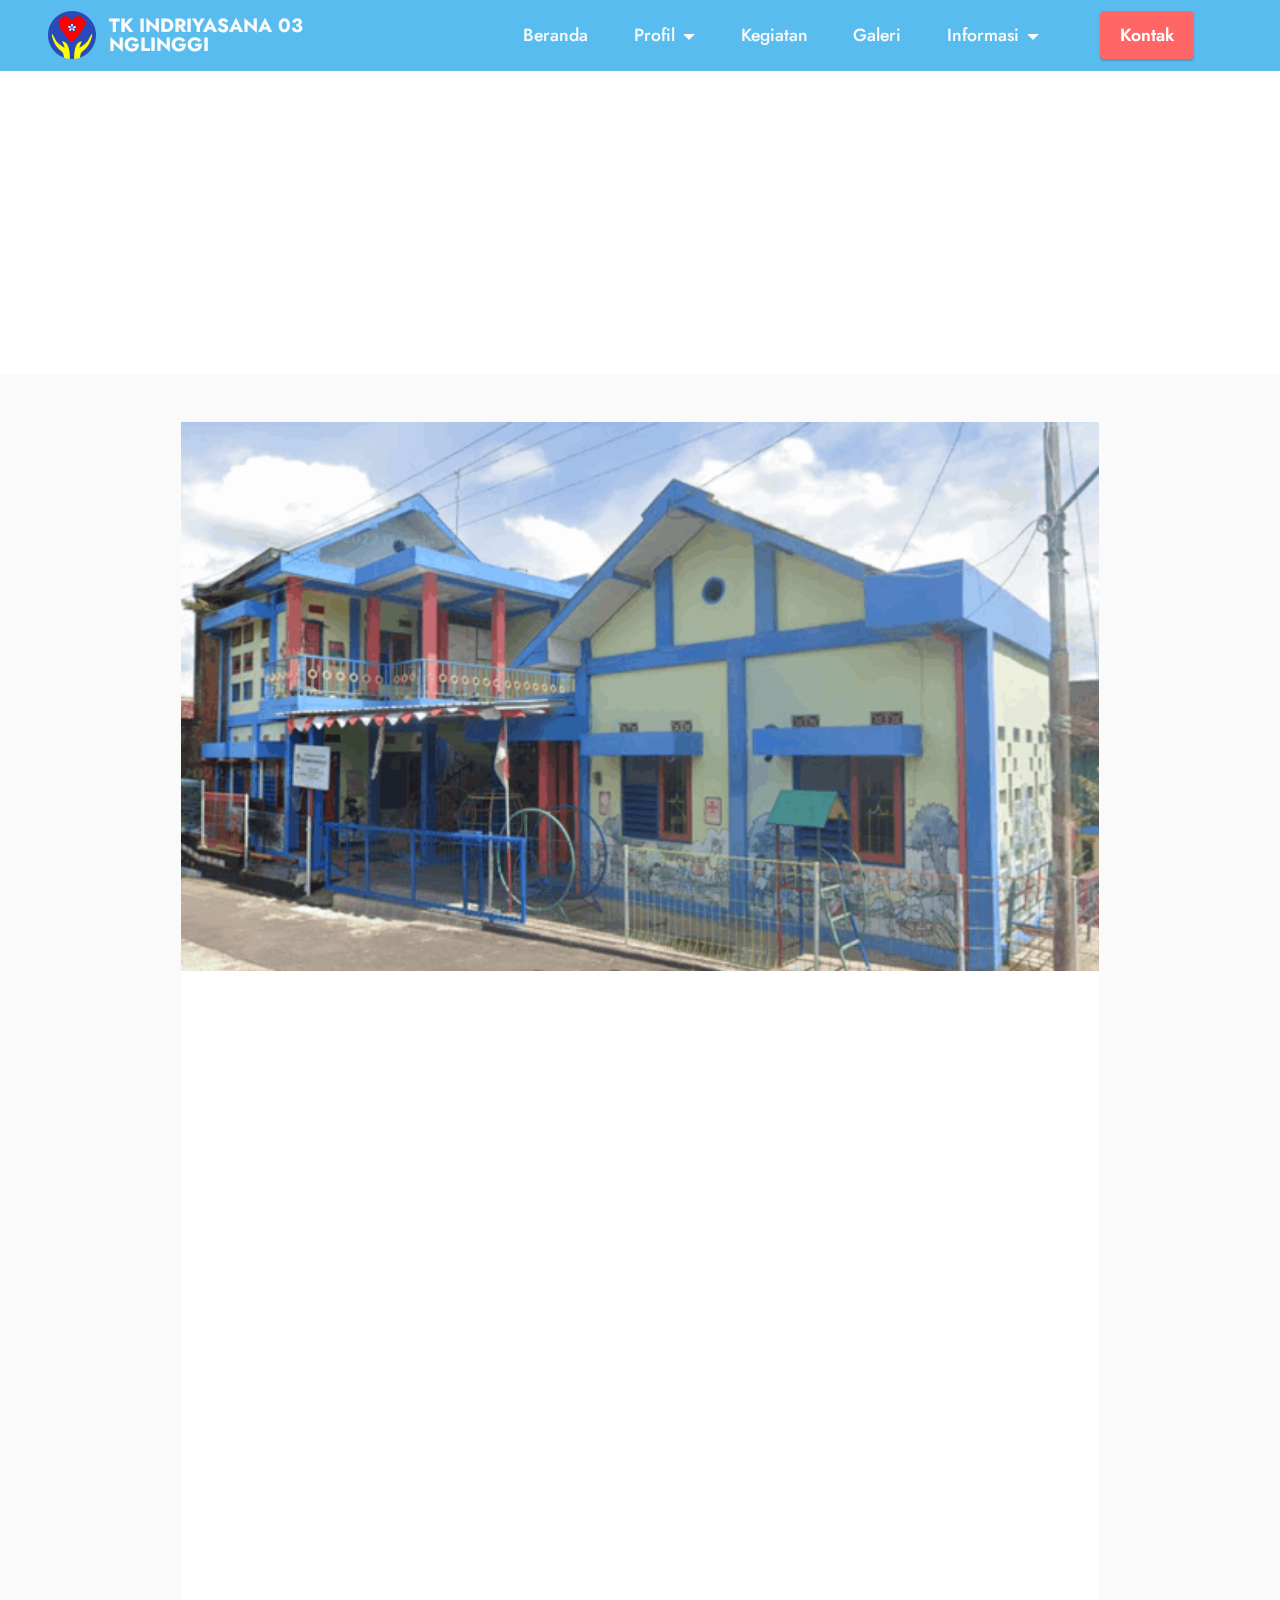
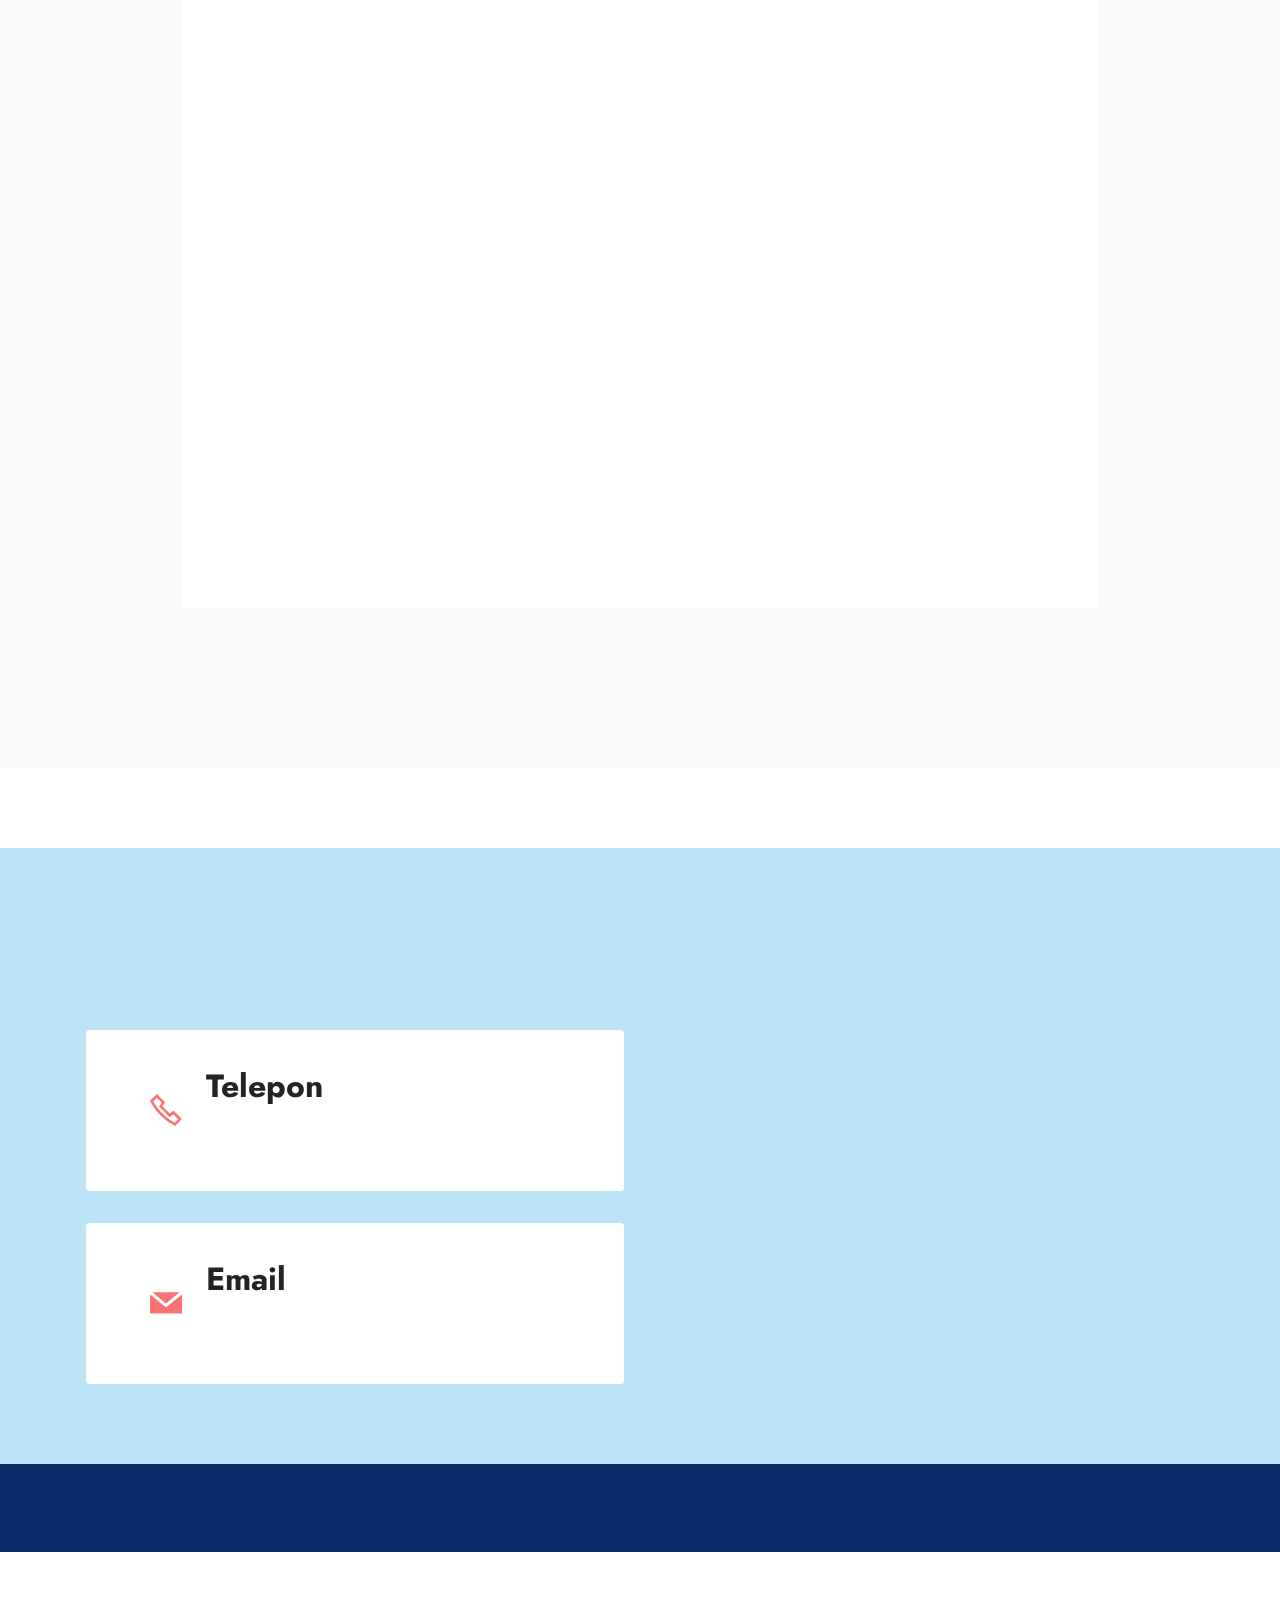
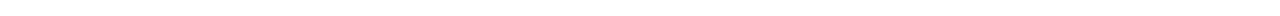
==== commit 03f878fb: "create github pages" ====
--- a/page1.html
+++ b/page1.html
@@ -208,7 +208,7 @@
             </div>
         </div>
     </div>
-</section><section class="display-7" style="padding: 0;align-items: center;justify-content: center;flex-wrap: wrap;    align-content: center;display: flex;position: relative;height: 4rem;"><a href="https://mobiri.se/3090501" style="flex: 1 1;height: 4rem;position: absolute;width: 100%;z-index: 1;"><img alt="" style="height: 4rem;" src="[data-uri]"></a><p style="margin: 0;text-align: center;" class="display-7">&#8204;</p><a style="z-index:1" href="https://mobirise.com/builder/ai-website-creator.html">Best AI Website Creator</a></section><script src="assets/bootstrap/js/bootstrap.bundle.min.js"></script>  <script src="assets/parallax/jarallax.js"></script>  <script src="assets/smoothscroll/smooth-scroll.js"></script>  <script src="assets/ytplayer/index.js"></script>  <script src="assets/dropdown/js/navbar-dropdown.js"></script>  <script src="assets/theme/js/script.js"></script>  
+</section><section class="display-7" style="padding: 0;align-items: center;justify-content: center;flex-wrap: wrap;    align-content: center;display: flex;position: relative;height: 4rem;"><a href="https://mobiri.se/3090501" style="flex: 1 1;height: 4rem;position: absolute;width: 100%;z-index: 1;"><img alt="" style="height: 4rem;" src="[data-uri]"></a><p style="margin: 0;text-align: center;" class="display-7">&#8204;</p><a style="z-index:1" href="https://mobirise.com"> Website Building Software</a></section><script src="assets/bootstrap/js/bootstrap.bundle.min.js"></script>  <script src="assets/parallax/jarallax.js"></script>  <script src="assets/smoothscroll/smooth-scroll.js"></script>  <script src="assets/ytplayer/index.js"></script>  <script src="assets/dropdown/js/navbar-dropdown.js"></script>  <script src="assets/theme/js/script.js"></script>  
   
   
  <div id="scrollToTop" class="scrollToTop mbr-arrow-up"><a style="text-align: center;"><i class="mbr-arrow-up-icon mbr-arrow-up-icon-cm cm-icon cm-icon-smallarrow-up"></i></a></div>
--- a/assets/mobirise/css/mbr-additional.css
+++ b/assets/mobirise/css/mbr-additional.css
@@ -1052,7 +1052,7 @@
   }
 }
 .cid-u93ka7ku4t {
-  background-image: url("../../../assets/images/whatsapp-image-2024-05-29-at-14.36.27-15d1de1d-1280x555.jpg");
+  background-image: url("file:///C:/Users/Acer%20Swift%203/AppData/Local/Mobirise.com/Mobirise/projects/project-2024-05-28_172940/assets/images/whatsapp%20image%202024-05-29%20at%2014.36.27_15d1de1d-1280x555.jpg");
 }
 .cid-u93ka7ku4t .mbr-fallback-image.disabled {
   display: none;
@@ -1086,7 +1086,7 @@
 .cid-ubviYFPALt {
   padding-top: 5rem;
   padding-bottom: 5rem;
-  background-image: url("../../../assets/images/untitled6-20240530221513-2000x1333.png");
+  background-image: url("file:///C:/Users/Acer%20Swift%203/AppData/Local/Mobirise.com/Mobirise/projects/project-2024-05-28_172940/assets/images/untitled6-20240530221513-2000x1333.png");
 }
 .cid-ubviYFPALt .mbr-fallback-image.disabled {
   display: none;
@@ -1174,7 +1174,7 @@
 .cid-ue9atdWoYw {
   padding-top: 6rem;
   padding-bottom: 6rem;
-  background-image: url("../../../assets/images/whatsapp-image-2024-05-30-at-21.15.29-bb38038a-1280x666.jpg");
+  background-image: url("file:///C:/Users/Acer%20Swift%203/AppData/Local/Mobirise.com/Mobirise/projects/project-2024-05-28_172940/assets/images/whatsapp%20image%202024-05-30%20at%2021.15.29_bb38038a-1280x666.jpg");
 }
 .cid-ue9atdWoYw .mbr-fallback-image.disabled {
   display: none;
@@ -1215,7 +1215,7 @@
 .cid-uaUQHF5cl6 {
   padding-top: 5rem;
   padding-bottom: 5rem;
-  background-image: url("../../../assets/images/untitled6-20240530221515-2000x1333.png");
+  background-image: url("file:///C:/Users/Acer%20Swift%203/AppData/Local/Mobirise.com/Mobirise/projects/project-2024-05-28_172940/assets/images/untitled6-20240530221515-2000x1333.png");
 }
 .cid-uaUQHF5cl6 .mbr-overlay {
   background: #fafafa;
@@ -1348,7 +1348,7 @@
 .cid-ueaiyAIs2y {
   padding-top: 9rem;
   padding-bottom: 9rem;
-  background-image: url("../../../assets/images/whatsapp-image-2024-05-30-at-23.03.49-eabe8bbf-1280x666.jpg");
+  background-image: url("file:///C:/Users/Acer%20Swift%203/AppData/Local/Mobirise.com/Mobirise/projects/project-2024-05-28_172940/assets/images/whatsapp%20image%202024-05-30%20at%2023.03.49_eabe8bbf-1280x666.jpg");
 }
 .cid-ueaiyAIs2y .mbr-fallback-image.disabled {
   display: none;
@@ -1390,7 +1390,7 @@
 .cid-u93Njb9iDv {
   padding-top: 5rem;
   padding-bottom: 5rem;
-  background-image: url("../../../assets/images/download-4-717x1280.jpeg");
+  background-image: url("file:///C:/Users/Acer%20Swift%203/AppData/Local/Mobirise.com/Mobirise/projects/project-2024-05-28_172940/assets/images/download%20(4)-717x1280.jpeg");
 }
 .cid-u93Njb9iDv .mbr-fallback-image.disabled {
   display: none;
@@ -1852,7 +1852,7 @@
 .cid-uehcw0tPOr {
   padding-top: 10rem;
   padding-bottom: 7rem;
-  background-image: url("../../../assets/images/whatsapp-image-2024-05-29-at-14.36.27-15d1de1d-1280x555.jpeg");
+  background-image: url("file:///C:/Users/Acer%20Swift%203/AppData/Local/Mobirise.com/Mobirise/projects/project-2024-05-28_172940/assets/images/whatsapp%20image%202024-05-29%20at%2014.36.27_15d1de1d-1280x555.jpeg");
 }
 .cid-uehcw0tPOr .mbr-fallback-image.disabled {
   display: none;
@@ -1872,7 +1872,7 @@
 .cid-u93MYJx3Po {
   padding-top: 3rem;
   padding-bottom: 0rem;
-  background-image: url("../../../assets/images/untitled6-20240530221516-2000x1333.png");
+  background-image: url("file:///C:/Users/Acer%20Swift%203/AppData/Local/Mobirise.com/Mobirise/projects/project-2024-05-28_172940/assets/images/untitled6-20240530221516-2000x1333.png");
 }
 .cid-u93MYJx3Po .mbr-fallback-image.disabled {
   display: none;
@@ -1900,7 +1900,7 @@
 .cid-u99PRx2miq {
   padding-top: 0rem;
   padding-bottom: 10rem;
-  background-image: url("../../../assets/images/untitled6-20240530221518-2000x1333.png");
+  background-image: url("file:///C:/Users/Acer%20Swift%203/AppData/Local/Mobirise.com/Mobirise/projects/project-2024-05-28_172940/assets/images/untitled6-20240530221518-2000x1333.png");
 }
 .cid-u99PRx2miq .mbr-fallback-image.disabled {
   display: none;
@@ -1944,7 +1944,7 @@
 .cid-ueh8LQUQlH {
   padding-top: 1rem;
   padding-bottom: 4rem;
-  background-image: url("../../../assets/images/whatsapp-image-2024-05-31-at-00.01.08-73af72bb-1280x666.jpeg");
+  background-image: url("file:///C:/Users/Acer%20Swift%203/AppData/Local/Mobirise.com/Mobirise/projects/project-2024-05-28_172940/assets/images/whatsapp%20image%202024-05-31%20at%2000.01.08_73af72bb-1280x666.jpeg");
 }
 .cid-ueh8LQUQlH .mbr-fallback-image.disabled {
   display: none;
@@ -1973,7 +1973,7 @@
 .cid-ueh8uaErT8 {
   padding-top: 5rem;
   padding-bottom: 5rem;
-  background-image: url("../../../assets/images/download-4-717x1280.jpeg");
+  background-image: url("file:///C:/Users/Acer%20Swift%203/AppData/Local/Mobirise.com/Mobirise/projects/project-2024-05-28_172940/assets/images/download%20(4)-717x1280.jpeg");
 }
 .cid-ueh8uaErT8 .mbr-fallback-image.disabled {
   display: none;
@@ -2435,7 +2435,7 @@
 .cid-uat5WRlYGo {
   padding-top: 10rem;
   padding-bottom: 10rem;
-  background-image: url("../../../assets/images/whatsapp-image-2024-05-29-at-14.36.27-15d1de1d-1280x555.jpeg");
+  background-image: url("file:///C:/Users/Acer%20Swift%203/AppData/Local/Mobirise.com/Mobirise/projects/project-2024-05-28_172940/assets/images/whatsapp%20image%202024-05-29%20at%2014.36.27_15d1de1d-1280x555.jpeg");
 }
 .cid-uat5WRlYGo .mbr-fallback-image.disabled {
   display: none;
@@ -2455,7 +2455,7 @@
 .cid-uehtop5eM1 {
   padding-top: 4rem;
   padding-bottom: 4rem;
-  background-image: url("../../../assets/images/untitled6-20240530221520-2000x1333.png");
+  background-image: url("file:///C:/Users/Acer%20Swift%203/AppData/Local/Mobirise.com/Mobirise/projects/project-2024-05-28_172940/assets/images/untitled6-20240530221520-2000x1333.png");
 }
 .cid-uehtop5eM1 .mbr-fallback-image.disabled {
   display: none;
@@ -2484,7 +2484,7 @@
 .cid-uejBZKfK3I {
   padding-top: 0rem;
   padding-bottom: 3rem;
-  background-image: url("../../../assets/images/whatsapp-image-2024-05-31-at-01.05.06-eab064e0-copy-1280x666.jpeg");
+  background-image: url("file:///C:/Users/Acer%20Swift%203/AppData/Local/Mobirise.com/Mobirise/projects/project-2024-05-28_172940/assets/images/whatsapp%20image%202024-05-31%20at%2001.05.06_eab064e0%20-%20copy-1280x666.jpeg");
 }
 .cid-uejBZKfK3I .mbr-fallback-image.disabled {
   display: none;
@@ -2553,7 +2553,7 @@
 .cid-uehGnyqkl3 {
   padding-top: 1rem;
   padding-bottom: 2rem;
-  background-image: url("../../../assets/images/whatsapp-image-2024-05-31-at-01.05.06-eab064e0-1280x666.jpeg");
+  background-image: url("file:///C:/Users/Acer%20Swift%203/AppData/Local/Mobirise.com/Mobirise/projects/project-2024-05-28_172940/assets/images/whatsapp%20image%202024-05-31%20at%2001.05.06_eab064e0-1280x666.jpeg");
 }
 .cid-uehGnyqkl3 .mbr-fallback-image.disabled {
   display: none;
@@ -2573,7 +2573,7 @@
 .cid-uehoOTYw6F {
   padding-top: 6rem;
   padding-bottom: 6rem;
-  background-image: url("../../../assets/images/untitled6-20240530221519-2000x1333.png");
+  background-image: url("file:///C:/Users/Acer%20Swift%203/AppData/Local/Mobirise.com/Mobirise/projects/project-2024-05-28_172940/assets/images/untitled6-20240530221519-2000x1333.png");
 }
 .cid-uehoOTYw6F .mbr-fallback-image.disabled {
   display: none;
@@ -2602,7 +2602,7 @@
 .cid-uehoxdpbZa {
   padding-top: 0rem;
   padding-bottom: 3rem;
-  background-image: url("../../../assets/images/whatsapp-image-2024-05-31-at-00.01.08-73af72bb-1280x666.jpeg");
+  background-image: url("file:///C:/Users/Acer%20Swift%203/AppData/Local/Mobirise.com/Mobirise/projects/project-2024-05-28_172940/assets/images/whatsapp%20image%202024-05-31%20at%2000.01.08_73af72bb-1280x666.jpeg");
 }
 .cid-uehoxdpbZa .mbr-fallback-image.disabled {
   display: none;
@@ -2631,7 +2631,7 @@
 .cid-uehnjRmtoY {
   padding-top: 5rem;
   padding-bottom: 5rem;
-  background-image: url("../../../assets/images/download-4-717x1280.jpeg");
+  background-image: url("file:///C:/Users/Acer%20Swift%203/AppData/Local/Mobirise.com/Mobirise/projects/project-2024-05-28_172940/assets/images/download%20(4)-717x1280.jpeg");
 }
 .cid-uehnjRmtoY .mbr-fallback-image.disabled {
   display: none;
@@ -3093,7 +3093,7 @@
 .cid-ub1UhSiqe6 {
   padding-top: 10rem;
   padding-bottom: 10rem;
-  background-image: url("../../../assets/images/whatsapp-image-2024-05-29-at-14.36.27-15d1de1d-1280x555.jpeg");
+  background-image: url("file:///C:/Users/Acer%20Swift%203/AppData/Local/Mobirise.com/Mobirise/projects/project-2024-05-28_172940/assets/images/whatsapp%20image%202024-05-29%20at%2014.36.27_15d1de1d-1280x555.jpeg");
 }
 .cid-ub1UhSiqe6 .mbr-fallback-image.disabled {
   display: none;
@@ -3113,7 +3113,7 @@
 .cid-u93PLY1sPH {
   padding-top: 6rem;
   padding-bottom: 10rem;
-  background-image: url("../../../assets/images/untitled6-20240530221521-2000x1333.png");
+  background-image: url("file:///C:/Users/Acer%20Swift%203/AppData/Local/Mobirise.com/Mobirise/projects/project-2024-05-28_172940/assets/images/untitled6-20240530221521-2000x1333.png");
 }
 .cid-u93PLY1sPH .mbr-fallback-image.disabled {
   display: none;
@@ -3141,7 +3141,7 @@
 .cid-uehAIXKeEs {
   padding-top: 1rem;
   padding-bottom: 4rem;
-  background-image: url("../../../assets/images/whatsapp-image-2024-05-31-at-00.01.08-73af72bb-1280x666.jpeg");
+  background-image: url("file:///C:/Users/Acer%20Swift%203/AppData/Local/Mobirise.com/Mobirise/projects/project-2024-05-28_172940/assets/images/whatsapp%20image%202024-05-31%20at%2000.01.08_73af72bb-1280x666.jpeg");
 }
 .cid-uehAIXKeEs .mbr-fallback-image.disabled {
   display: none;
@@ -3170,7 +3170,7 @@
 .cid-uehzxvcHZM {
   padding-top: 5rem;
   padding-bottom: 5rem;
-  background-image: url("../../../assets/images/download-4-717x1280.jpeg");
+  background-image: url("file:///C:/Users/Acer%20Swift%203/AppData/Local/Mobirise.com/Mobirise/projects/project-2024-05-28_172940/assets/images/download%20(4)-717x1280.jpeg");
 }
 .cid-uehzxvcHZM .mbr-fallback-image.disabled {
   display: none;
@@ -3257,6493 +3257,3 @@
   background-color: #0a2b67;
   overflow: hidden;
 }
-.cid-udGkmH6axT {
-  z-index: 1000;
-  width: 100%;
-}
-.cid-udGkmH6axT nav.navbar {
-  position: fixed;
-}
-.cid-udGkmH6axT .dropdown-item:before {
-  font-family: Moririse2 !important;
-  content: "\e966";
-  display: inline-block;
-  width: 0;
-  position: absolute;
-  left: 1rem;
-  top: 0.5rem;
-  margin-right: 0.5rem;
-  line-height: 1;
-  font-size: inherit;
-  vertical-align: middle;
-  text-align: center;
-  overflow: hidden;
-  transform: scale(0, 1);
-  transition: all 0.25s ease-in-out;
-}
-.cid-udGkmH6axT .dropdown-menu {
-  padding: 0;
-  border-radius: 4px;
-  box-shadow: 0 1px 3px 0 rgba(0, 0, 0, 0.1);
-}
-.cid-udGkmH6axT .dropdown-item {
-  border-bottom: 1px solid #e6e6e6;
-}
-.cid-udGkmH6axT .dropdown-item:hover,
-.cid-udGkmH6axT .dropdown-item:focus {
-  background: #ff6666 !important;
-  color: white !important;
-}
-.cid-udGkmH6axT .dropdown-item:hover span {
-  color: white;
-}
-.cid-udGkmH6axT .dropdown-item:first-child {
-  border-top-left-radius: 4px;
-  border-top-right-radius: 4px;
-}
-.cid-udGkmH6axT .dropdown-item:last-child {
-  border-bottom: none;
-  border-bottom-left-radius: 4px;
-  border-bottom-right-radius: 4px;
-}
-.cid-udGkmH6axT .nav-dropdown .link {
-  padding: 0 0.3em !important;
-  margin: 0.667em 1em !important;
-}
-.cid-udGkmH6axT .nav-dropdown .link.dropdown-toggle::after {
-  margin-left: 0.5rem;
-  margin-top: 0.2rem;
-}
-.cid-udGkmH6axT .nav-link {
-  position: relative;
-}
-.cid-udGkmH6axT .container {
-  display: flex;
-  margin: auto;
-  flex-wrap: nowrap;
-}
-@media (max-width: 991px) {
-  .cid-udGkmH6axT .container {
-    flex-wrap: wrap;
-  }
-}
-.cid-udGkmH6axT .container-fluid {
-  flex-wrap: nowrap;
-}
-@media (max-width: 991px) {
-  .cid-udGkmH6axT .container-fluid {
-    flex-wrap: wrap;
-  }
-}
-.cid-udGkmH6axT .iconfont-wrapper {
-  color: #000000 !important;
-  font-size: 1.5rem;
-  padding-right: 0.5rem;
-}
-.cid-udGkmH6axT .dropdown-menu,
-.cid-udGkmH6axT .navbar.opened {
-  background: #47b5ed !important;
-}
-.cid-udGkmH6axT .nav-item:focus,
-.cid-udGkmH6axT .nav-link:focus {
-  outline: none;
-}
-.cid-udGkmH6axT .dropdown .dropdown-menu .dropdown-item {
-  width: auto;
-  transition: all 0.25s ease-in-out;
-}
-.cid-udGkmH6axT .dropdown .dropdown-menu .dropdown-item::after {
-  right: 0.5rem;
-}
-.cid-udGkmH6axT .dropdown .dropdown-menu .dropdown-item .mbr-iconfont {
-  margin-right: 0.5rem;
-  vertical-align: sub;
-}
-.cid-udGkmH6axT .dropdown .dropdown-menu .dropdown-item .mbr-iconfont:before {
-  display: inline-block;
-  transform: scale(1, 1);
-  transition: all 0.25s ease-in-out;
-}
-.cid-udGkmH6axT .collapsed .dropdown-menu .dropdown-item:before {
-  display: none;
-}
-.cid-udGkmH6axT .collapsed .dropdown .dropdown-menu .dropdown-item {
-  padding: 0.235em 1.5em 0.235em 1.5em !important;
-  transition: none;
-  margin: 0 !important;
-}
-.cid-udGkmH6axT .navbar {
-  min-height: 70px;
-  transition: all 0.3s;
-  border-bottom: 1px solid transparent;
-  position: absolute;
-  background: rgba(71, 181, 237, 0.9);
-}
-.cid-udGkmH6axT .navbar.opened {
-  transition: all 0.3s;
-}
-.cid-udGkmH6axT .navbar .dropdown-item {
-  padding: 0.5rem 1.8rem;
-}
-.cid-udGkmH6axT .navbar .navbar-logo img {
-  width: auto;
-}
-.cid-udGkmH6axT .navbar .navbar-collapse {
-  justify-content: flex-end;
-  z-index: 1;
-}
-.cid-udGkmH6axT .navbar.collapsed {
-  justify-content: center;
-}
-.cid-udGkmH6axT .navbar.collapsed .nav-item .nav-link::before {
-  display: none;
-}
-.cid-udGkmH6axT .navbar.collapsed.opened .dropdown-menu {
-  top: 0;
-}
-@media (min-width: 992px) {
-  .cid-udGkmH6axT .navbar.collapsed.opened:not(.navbar-short) .navbar-collapse {
-    max-height: calc(98.5vh - 3rem);
-  }
-}
-.cid-udGkmH6axT .navbar.collapsed .dropdown-menu .dropdown-submenu {
-  left: 0 !important;
-}
-.cid-udGkmH6axT .navbar.collapsed .dropdown-menu .dropdown-item:after {
-  right: auto;
-}
-.cid-udGkmH6axT .navbar.collapsed .dropdown-menu .dropdown-toggle[data-toggle="dropdown-submenu"]:after {
-  margin-left: 0.5rem;
-  margin-top: 0.2rem;
-  border-top: 0.35em solid;
-  border-right: 0.35em solid transparent;
-  border-left: 0.35em solid transparent;
-  border-bottom: 0;
-  top: 41%;
-}
-.cid-udGkmH6axT .navbar.collapsed ul.navbar-nav li {
-  margin: auto;
-}
-.cid-udGkmH6axT .navbar.collapsed .dropdown-menu .dropdown-item {
-  padding: 0.25rem 1.5rem;
-  text-align: center;
-}
-.cid-udGkmH6axT .navbar.collapsed .icons-menu {
-  padding-left: 0;
-  padding-right: 0;
-  padding-top: 0.5rem;
-  padding-bottom: 0.5rem;
-}
-@media (max-width: 991px) {
-  .cid-udGkmH6axT .navbar .nav-item .nav-link::before {
-    display: none;
-  }
-  .cid-udGkmH6axT .navbar.opened .dropdown-menu {
-    top: 0;
-  }
-  .cid-udGkmH6axT .navbar .dropdown-menu .dropdown-submenu {
-    left: 0 !important;
-  }
-  .cid-udGkmH6axT .navbar .dropdown-menu .dropdown-item:after {
-    right: auto;
-  }
-  .cid-udGkmH6axT .navbar .dropdown-menu .dropdown-toggle[data-toggle="dropdown-submenu"]:after {
-    margin-left: 0.5rem;
-    margin-top: 0.2rem;
-    border-top: 0.35em solid;
-    border-right: 0.35em solid transparent;
-    border-left: 0.35em solid transparent;
-    border-bottom: 0;
-    top: 40%;
-  }
-  .cid-udGkmH6axT .navbar .navbar-logo img {
-    height: 3rem !important;
-  }
-  .cid-udGkmH6axT .navbar ul.navbar-nav li {
-    margin: auto;
-  }
-  .cid-udGkmH6axT .navbar .dropdown-menu .dropdown-item {
-    padding: 0.25rem 1.5rem !important;
-    text-align: center;
-  }
-  .cid-udGkmH6axT .navbar .navbar-brand {
-    flex-shrink: initial;
-    flex-basis: auto;
-    word-break: break-word;
-    padding-right: 2rem;
-  }
-  .cid-udGkmH6axT .navbar .navbar-toggler {
-    flex-basis: auto;
-  }
-  .cid-udGkmH6axT .navbar .icons-menu {
-    padding-left: 0;
-    padding-top: 0.5rem;
-    padding-bottom: 0.5rem;
-  }
-}
-@media (max-width: 991px) and (max-width: 767px) {
-  .cid-udGkmH6axT .navbar .navbar-brand {
-    width: calc(100% - 31px);
-  }
-}
-.cid-udGkmH6axT .navbar.navbar-short {
-  min-height: 60px;
-}
-.cid-udGkmH6axT .navbar.navbar-short .navbar-logo img {
-  height: 2.5rem !important;
-}
-.cid-udGkmH6axT .navbar.navbar-short .navbar-brand {
-  min-height: 60px;
-  padding: 0;
-}
-.cid-udGkmH6axT .navbar-brand {
-  min-height: 70px;
-  flex-shrink: 0;
-  align-items: center;
-  margin-right: 0;
-  padding: 10px 0;
-  transition: all 0.3s;
-  word-break: break-word;
-  z-index: 1;
-}
-.cid-udGkmH6axT .navbar-brand .navbar-caption {
-  line-height: inherit !important;
-}
-.cid-udGkmH6axT .navbar-brand .navbar-logo a {
-  outline: none;
-}
-.cid-udGkmH6axT .dropdown-item.active,
-.cid-udGkmH6axT .dropdown-item:active {
-  background-color: transparent;
-}
-.cid-udGkmH6axT .navbar-expand-lg .navbar-nav .nav-link {
-  padding: 0;
-}
-.cid-udGkmH6axT .nav-dropdown .link.dropdown-toggle {
-  margin-right: 1.667em;
-}
-.cid-udGkmH6axT .nav-dropdown .link.dropdown-toggle[aria-expanded="true"] {
-  margin-right: 0;
-  padding: 0.667em 1.667em;
-}
-.cid-udGkmH6axT .navbar.navbar-expand-lg .dropdown .dropdown-menu {
-  background: #47b5ed;
-}
-.cid-udGkmH6axT .navbar.navbar-expand-lg .dropdown .dropdown-menu .dropdown-submenu {
-  margin: 0;
-  left: 100%;
-}
-.cid-udGkmH6axT .navbar .dropdown.open > .dropdown-menu {
-  display: block;
-}
-.cid-udGkmH6axT ul.navbar-nav {
-  flex-wrap: wrap;
-}
-.cid-udGkmH6axT .navbar-buttons {
-  text-align: center;
-  min-width: 170px;
-}
-.cid-udGkmH6axT button.navbar-toggler {
-  outline: none;
-  width: 31px;
-  height: 20px;
-  cursor: pointer;
-  transition: all 0.2s;
-  position: relative;
-  align-self: center;
-}
-.cid-udGkmH6axT button.navbar-toggler .hamburger span {
-  position: absolute;
-  right: 0;
-  width: 30px;
-  height: 2px;
-  border-right: 5px;
-  background-color: #232323;
-}
-.cid-udGkmH6axT button.navbar-toggler .hamburger span:nth-child(1) {
-  top: 0;
-  transition: all 0.2s;
-}
-.cid-udGkmH6axT button.navbar-toggler .hamburger span:nth-child(2) {
-  top: 8px;
-  transition: all 0.15s;
-}
-.cid-udGkmH6axT button.navbar-toggler .hamburger span:nth-child(3) {
-  top: 8px;
-  transition: all 0.15s;
-}
-.cid-udGkmH6axT button.navbar-toggler .hamburger span:nth-child(4) {
-  top: 16px;
-  transition: all 0.2s;
-}
-.cid-udGkmH6axT nav.opened .hamburger span:nth-child(1) {
-  top: 8px;
-  width: 0;
-  opacity: 0;
-  right: 50%;
-  transition: all 0.2s;
-}
-.cid-udGkmH6axT nav.opened .hamburger span:nth-child(2) {
-  transform: rotate(45deg);
-  transition: all 0.25s;
-}
-.cid-udGkmH6axT nav.opened .hamburger span:nth-child(3) {
-  transform: rotate(-45deg);
-  transition: all 0.25s;
-}
-.cid-udGkmH6axT nav.opened .hamburger span:nth-child(4) {
-  top: 8px;
-  width: 0;
-  opacity: 0;
-  right: 50%;
-  transition: all 0.2s;
-}
-.cid-udGkmH6axT .navbar-dropdown {
-  padding: 0 1rem;
-  position: fixed;
-}
-.cid-udGkmH6axT a.nav-link {
-  display: flex;
-  align-items: center;
-  justify-content: center;
-}
-.cid-udGkmH6axT .icons-menu {
-  flex-wrap: nowrap;
-  display: flex;
-  justify-content: center;
-  padding-left: 1rem;
-  padding-right: 1rem;
-  padding-top: 0.3rem;
-  text-align: center;
-}
-@media screen and (-ms-high-contrast: active), (-ms-high-contrast: none) {
-  .cid-udGkmH6axT .navbar {
-    height: 70px;
-  }
-  .cid-udGkmH6axT .navbar.opened {
-    height: auto;
-  }
-  .cid-udGkmH6axT .nav-item .nav-link:hover::before {
-    width: 175%;
-    max-width: calc(100% + 2rem);
-    left: -1rem;
-  }
-}
-.cid-uehBEc2ToG {
-  padding-top: 10rem;
-  padding-bottom: 7rem;
-  background-image: url("../../../assets/images/whatsapp-image-2024-05-29-at-14.36.27-15d1de1d-1280x555.jpeg");
-}
-.cid-uehBEc2ToG .mbr-fallback-image.disabled {
-  display: none;
-}
-.cid-uehBEc2ToG .mbr-fallback-image {
-  display: block;
-  background-size: cover;
-  background-position: center center;
-  width: 100%;
-  height: 100%;
-  position: absolute;
-  top: 0;
-}
-.cid-uehBEc2ToG .mbr-section-title {
-  color: #ffffff;
-}
-.cid-uehCqIFbsw {
-  padding-top: 4rem;
-  padding-bottom: 4rem;
-  background-image: url("../../../assets/images/untitled6-20240530221520-2000x1333.png");
-}
-.cid-uehCqIFbsw .mbr-fallback-image.disabled {
-  display: none;
-}
-.cid-uehCqIFbsw .mbr-fallback-image {
-  display: block;
-  background-size: cover;
-  background-position: center center;
-  width: 100%;
-  height: 100%;
-  position: absolute;
-  top: 0;
-}
-.cid-uehCqIFbsw .mbr-text,
-.cid-uehCqIFbsw .mbr-section-btn {
-  color: #232323;
-}
-.cid-uehCqIFbsw .card-title,
-.cid-uehCqIFbsw .card-box {
-  color: #ffffff;
-}
-.cid-uehCqIFbsw .mbr-text,
-.cid-uehCqIFbsw .link-wrap {
-  color: #ffffff;
-}
-.cid-uehEosHnxA {
-  padding-top: 0rem;
-  padding-bottom: 3rem;
-  background-image: url("../../../assets/images/whatsapp-image-2024-05-31-at-01.05.06-eab064e0-copy-1280x666.jpeg");
-}
-.cid-uehEosHnxA .mbr-fallback-image.disabled {
-  display: none;
-}
-.cid-uehEosHnxA .mbr-fallback-image {
-  display: block;
-  background-size: cover;
-  background-position: center center;
-  width: 100%;
-  height: 100%;
-  position: absolute;
-  top: 0;
-}
-.cid-uehEosHnxA .mbr-section-title {
-  color: #ffffff;
-}
-.cid-u93PPq3848 {
-  padding-top: 6rem;
-  padding-bottom: 10rem;
-  background-image: url("../../../assets/images/whatsapp-image-2024-05-30-at-21.15.29-bb38038a-1280x666.jpeg");
-}
-.cid-u93PPq3848 .mbr-fallback-image.disabled {
-  display: none;
-}
-.cid-u93PPq3848 .mbr-fallback-image {
-  display: block;
-  background-size: cover;
-  background-position: center center;
-  width: 100%;
-  height: 100%;
-  position: absolute;
-  top: 0;
-}
-.cid-u93PPq3848 .item:not(:nth-last-child(1)) {
-  margin-bottom: 2rem;
-}
-.cid-u93PPq3848 .item-wrapper {
-  background-color: #ffffff;
-  border-radius: 4px;
-}
-.cid-u93PPq3848 .image-wrapper img {
-  width: 100%;
-  object-fit: cover;
-}
-.cid-u93PPq3848 .social-row .soc-item {
-  display: inline-block;
-  text-align: center;
-  border-radius: 50%;
-  margin-right: 0.6rem;
-  margin-bottom: 1rem;
-  padding: 0.5rem;
-  border: 2px solid #6592e6;
-  transition: all 0.3s;
-}
-.cid-u93PPq3848 .social-row .soc-item .mbr-iconfont {
-  display: flex;
-  justify-content: center;
-  align-content: center;
-  color: #6592e6;
-  font-size: 1.5rem;
-  transition: all 0.3s;
-}
-.cid-u93PPq3848 .social-row .soc-item:hover {
-  background-color: #6592e6;
-}
-.cid-u93PPq3848 .social-row .soc-item:hover .mbr-iconfont {
-  color: #ffffff;
-}
-@media (max-width: 767px) {
-  .cid-u93PPq3848 .card-box {
-    padding: 1rem;
-  }
-}
-@media (min-width: 768px) {
-  .cid-u93PPq3848 .card-box {
-    padding-right: 2rem;
-  }
-}
-@media (min-width: 992px) {
-  .cid-u93PPq3848 .card-box {
-    padding-left: 2rem;
-    padding-right: 4rem;
-  }
-}
-.cid-u93PPq3848 .card-title {
-  color: #ff6666;
-}
-.cid-uehEliLo6U {
-  padding-top: 0rem;
-  padding-bottom: 3rem;
-  background-image: url("../../../assets/images/whatsapp-image-2024-05-31-at-01.05.06-eab064e0-1280x666.jpeg");
-}
-.cid-uehEliLo6U .mbr-fallback-image.disabled {
-  display: none;
-}
-.cid-uehEliLo6U .mbr-fallback-image {
-  display: block;
-  background-size: cover;
-  background-position: center center;
-  width: 100%;
-  height: 100%;
-  position: absolute;
-  top: 0;
-}
-.cid-uehEliLo6U .mbr-text,
-.cid-uehEliLo6U .mbr-section-btn {
-  color: #232323;
-}
-.cid-uehEliLo6U .card-title,
-.cid-uehEliLo6U .card-box {
-  color: #ffffff;
-}
-.cid-uehEliLo6U .mbr-text,
-.cid-uehEliLo6U .link-wrap {
-  color: #ffffff;
-}
-.cid-uehCzN5aMm {
-  padding-top: 9rem;
-  padding-bottom: 7rem;
-  background-image: url("../../../assets/images/untitled6-20240530221520-2000x1333.png");
-}
-.cid-uehCzN5aMm .mbr-fallback-image.disabled {
-  display: none;
-}
-.cid-uehCzN5aMm .mbr-fallback-image {
-  display: block;
-  background-size: cover;
-  background-position: center center;
-  width: 100%;
-  height: 100%;
-  position: absolute;
-  top: 0;
-}
-.cid-uehCzN5aMm .mbr-text,
-.cid-uehCzN5aMm .mbr-section-btn {
-  color: #232323;
-}
-.cid-uehCzN5aMm .card-title,
-.cid-uehCzN5aMm .card-box {
-  color: #ffffff;
-}
-.cid-uehCzN5aMm .mbr-text,
-.cid-uehCzN5aMm .link-wrap {
-  color: #ffffff;
-}
-.cid-uehAZSYKjd {
-  padding-top: 1rem;
-  padding-bottom: 4rem;
-  background-image: url("../../../assets/images/whatsapp-image-2024-05-31-at-00.01.08-73af72bb-1280x666.jpeg");
-}
-.cid-uehAZSYKjd .mbr-fallback-image.disabled {
-  display: none;
-}
-.cid-uehAZSYKjd .mbr-fallback-image {
-  display: block;
-  background-size: cover;
-  background-position: center center;
-  width: 100%;
-  height: 100%;
-  position: absolute;
-  top: 0;
-}
-.cid-uehAZSYKjd .mbr-text,
-.cid-uehAZSYKjd .mbr-section-btn {
-  color: #232323;
-}
-.cid-uehAZSYKjd .card-title,
-.cid-uehAZSYKjd .card-box {
-  color: #ffffff;
-}
-.cid-uehAZSYKjd .mbr-text,
-.cid-uehAZSYKjd .link-wrap {
-  color: #ffffff;
-}
-.cid-uehAZ0Y4vS {
-  padding-top: 5rem;
-  padding-bottom: 5rem;
-  background-image: url("../../../assets/images/download-4-717x1280.jpeg");
-}
-.cid-uehAZ0Y4vS .mbr-fallback-image.disabled {
-  display: none;
-}
-.cid-uehAZ0Y4vS .mbr-fallback-image {
-  display: block;
-  background-size: cover;
-  background-position: center center;
-  width: 100%;
-  height: 100%;
-  position: absolute;
-  top: 0;
-}
-@media (max-width: 767px) {
-  .cid-uehAZ0Y4vS .row {
-    flex-direction: column-reverse;
-  }
-  .cid-uehAZ0Y4vS .row .map-wrapper {
-    margin-bottom: 2rem;
-  }
-}
-.cid-uehAZ0Y4vS .google-map {
-  height: 100%;
-  position: relative;
-}
-.cid-uehAZ0Y4vS .google-map iframe {
-  height: 100%;
-  width: 100%;
-}
-.cid-uehAZ0Y4vS .google-map [data-state-details] {
-  color: #6b6763;
-  height: 1.5em;
-  margin-top: -0.75em;
-  padding-left: 1.25rem;
-  padding-right: 1.25rem;
-  position: absolute;
-  text-align: center;
-  top: 50%;
-  width: 100%;
-}
-.cid-uehAZ0Y4vS .google-map[data-state] {
-  background: #e9e5dc;
-}
-.cid-uehAZ0Y4vS .google-map[data-state="loading"] [data-state-details] {
-  display: none;
-}
-.cid-uehAZ0Y4vS .image-wrapper {
-  display: flex;
-  align-items: center;
-}
-.cid-uehAZ0Y4vS .card-wrapper {
-  display: flex;
-  border-radius: 4px;
-  background: #ffffff;
-}
-.cid-uehAZ0Y4vS .card-wrapper:not(:nth-last-child(1)) {
-  margin-bottom: 2rem;
-}
-@media (max-width: 991px) {
-  .cid-uehAZ0Y4vS .card-wrapper {
-    padding: 1rem 2rem;
-  }
-}
-@media (min-width: 992px) {
-  .cid-uehAZ0Y4vS .card-wrapper {
-    padding: 2rem 4rem;
-  }
-}
-.cid-uehAZ0Y4vS .mbr-iconfont {
-  font-size: 2rem;
-  padding-right: 1.5rem;
-  color: #ff6666;
-}
-.cid-uehAZ0Y4vS P {
-  color: #8caff0;
-  text-align: left;
-}
-.cid-uehAZ0Y4vS .mbr-section-title {
-  color: #ffffff;
-}
-.cid-ueh8bl1b59 {
-  padding-top: 30px;
-  padding-bottom: 30px;
-  background-color: #0a2b67;
-  overflow: hidden;
-}
-.cid-udGkmH6axT {
-  z-index: 1000;
-  width: 100%;
-}
-.cid-udGkmH6axT nav.navbar {
-  position: fixed;
-}
-.cid-udGkmH6axT .dropdown-item:before {
-  font-family: Moririse2 !important;
-  content: "\e966";
-  display: inline-block;
-  width: 0;
-  position: absolute;
-  left: 1rem;
-  top: 0.5rem;
-  margin-right: 0.5rem;
-  line-height: 1;
-  font-size: inherit;
-  vertical-align: middle;
-  text-align: center;
-  overflow: hidden;
-  transform: scale(0, 1);
-  transition: all 0.25s ease-in-out;
-}
-.cid-udGkmH6axT .dropdown-menu {
-  padding: 0;
-  border-radius: 4px;
-  box-shadow: 0 1px 3px 0 rgba(0, 0, 0, 0.1);
-}
-.cid-udGkmH6axT .dropdown-item {
-  border-bottom: 1px solid #e6e6e6;
-}
-.cid-udGkmH6axT .dropdown-item:hover,
-.cid-udGkmH6axT .dropdown-item:focus {
-  background: #ff6666 !important;
-  color: white !important;
-}
-.cid-udGkmH6axT .dropdown-item:hover span {
-  color: white;
-}
-.cid-udGkmH6axT .dropdown-item:first-child {
-  border-top-left-radius: 4px;
-  border-top-right-radius: 4px;
-}
-.cid-udGkmH6axT .dropdown-item:last-child {
-  border-bottom: none;
-  border-bottom-left-radius: 4px;
-  border-bottom-right-radius: 4px;
-}
-.cid-udGkmH6axT .nav-dropdown .link {
-  padding: 0 0.3em !important;
-  margin: 0.667em 1em !important;
-}
-.cid-udGkmH6axT .nav-dropdown .link.dropdown-toggle::after {
-  margin-left: 0.5rem;
-  margin-top: 0.2rem;
-}
-.cid-udGkmH6axT .nav-link {
-  position: relative;
-}
-.cid-udGkmH6axT .container {
-  display: flex;
-  margin: auto;
-  flex-wrap: nowrap;
-}
-@media (max-width: 991px) {
-  .cid-udGkmH6axT .container {
-    flex-wrap: wrap;
-  }
-}
-.cid-udGkmH6axT .container-fluid {
-  flex-wrap: nowrap;
-}
-@media (max-width: 991px) {
-  .cid-udGkmH6axT .container-fluid {
-    flex-wrap: wrap;
-  }
-}
-.cid-udGkmH6axT .iconfont-wrapper {
-  color: #000000 !important;
-  font-size: 1.5rem;
-  padding-right: 0.5rem;
-}
-.cid-udGkmH6axT .dropdown-menu,
-.cid-udGkmH6axT .navbar.opened {
-  background: #47b5ed !important;
-}
-.cid-udGkmH6axT .nav-item:focus,
-.cid-udGkmH6axT .nav-link:focus {
-  outline: none;
-}
-.cid-udGkmH6axT .dropdown .dropdown-menu .dropdown-item {
-  width: auto;
-  transition: all 0.25s ease-in-out;
-}
-.cid-udGkmH6axT .dropdown .dropdown-menu .dropdown-item::after {
-  right: 0.5rem;
-}
-.cid-udGkmH6axT .dropdown .dropdown-menu .dropdown-item .mbr-iconfont {
-  margin-right: 0.5rem;
-  vertical-align: sub;
-}
-.cid-udGkmH6axT .dropdown .dropdown-menu .dropdown-item .mbr-iconfont:before {
-  display: inline-block;
-  transform: scale(1, 1);
-  transition: all 0.25s ease-in-out;
-}
-.cid-udGkmH6axT .collapsed .dropdown-menu .dropdown-item:before {
-  display: none;
-}
-.cid-udGkmH6axT .collapsed .dropdown .dropdown-menu .dropdown-item {
-  padding: 0.235em 1.5em 0.235em 1.5em !important;
-  transition: none;
-  margin: 0 !important;
-}
-.cid-udGkmH6axT .navbar {
-  min-height: 70px;
-  transition: all 0.3s;
-  border-bottom: 1px solid transparent;
-  position: absolute;
-  background: rgba(71, 181, 237, 0.9);
-}
-.cid-udGkmH6axT .navbar.opened {
-  transition: all 0.3s;
-}
-.cid-udGkmH6axT .navbar .dropdown-item {
-  padding: 0.5rem 1.8rem;
-}
-.cid-udGkmH6axT .navbar .navbar-logo img {
-  width: auto;
-}
-.cid-udGkmH6axT .navbar .navbar-collapse {
-  justify-content: flex-end;
-  z-index: 1;
-}
-.cid-udGkmH6axT .navbar.collapsed {
-  justify-content: center;
-}
-.cid-udGkmH6axT .navbar.collapsed .nav-item .nav-link::before {
-  display: none;
-}
-.cid-udGkmH6axT .navbar.collapsed.opened .dropdown-menu {
-  top: 0;
-}
-@media (min-width: 992px) {
-  .cid-udGkmH6axT .navbar.collapsed.opened:not(.navbar-short) .navbar-collapse {
-    max-height: calc(98.5vh - 3rem);
-  }
-}
-.cid-udGkmH6axT .navbar.collapsed .dropdown-menu .dropdown-submenu {
-  left: 0 !important;
-}
-.cid-udGkmH6axT .navbar.collapsed .dropdown-menu .dropdown-item:after {
-  right: auto;
-}
-.cid-udGkmH6axT .navbar.collapsed .dropdown-menu .dropdown-toggle[data-toggle="dropdown-submenu"]:after {
-  margin-left: 0.5rem;
-  margin-top: 0.2rem;
-  border-top: 0.35em solid;
-  border-right: 0.35em solid transparent;
-  border-left: 0.35em solid transparent;
-  border-bottom: 0;
-  top: 41%;
-}
-.cid-udGkmH6axT .navbar.collapsed ul.navbar-nav li {
-  margin: auto;
-}
-.cid-udGkmH6axT .navbar.collapsed .dropdown-menu .dropdown-item {
-  padding: 0.25rem 1.5rem;
-  text-align: center;
-}
-.cid-udGkmH6axT .navbar.collapsed .icons-menu {
-  padding-left: 0;
-  padding-right: 0;
-  padding-top: 0.5rem;
-  padding-bottom: 0.5rem;
-}
-@media (max-width: 991px) {
-  .cid-udGkmH6axT .navbar .nav-item .nav-link::before {
-    display: none;
-  }
-  .cid-udGkmH6axT .navbar.opened .dropdown-menu {
-    top: 0;
-  }
-  .cid-udGkmH6axT .navbar .dropdown-menu .dropdown-submenu {
-    left: 0 !important;
-  }
-  .cid-udGkmH6axT .navbar .dropdown-menu .dropdown-item:after {
-    right: auto;
-  }
-  .cid-udGkmH6axT .navbar .dropdown-menu .dropdown-toggle[data-toggle="dropdown-submenu"]:after {
-    margin-left: 0.5rem;
-    margin-top: 0.2rem;
-    border-top: 0.35em solid;
-    border-right: 0.35em solid transparent;
-    border-left: 0.35em solid transparent;
-    border-bottom: 0;
-    top: 40%;
-  }
-  .cid-udGkmH6axT .navbar .navbar-logo img {
-    height: 3rem !important;
-  }
-  .cid-udGkmH6axT .navbar ul.navbar-nav li {
-    margin: auto;
-  }
-  .cid-udGkmH6axT .navbar .dropdown-menu .dropdown-item {
-    padding: 0.25rem 1.5rem !important;
-    text-align: center;
-  }
-  .cid-udGkmH6axT .navbar .navbar-brand {
-    flex-shrink: initial;
-    flex-basis: auto;
-    word-break: break-word;
-    padding-right: 2rem;
-  }
-  .cid-udGkmH6axT .navbar .navbar-toggler {
-    flex-basis: auto;
-  }
-  .cid-udGkmH6axT .navbar .icons-menu {
-    padding-left: 0;
-    padding-top: 0.5rem;
-    padding-bottom: 0.5rem;
-  }
-}
-@media (max-width: 991px) and (max-width: 767px) {
-  .cid-udGkmH6axT .navbar .navbar-brand {
-    width: calc(100% - 31px);
-  }
-}
-.cid-udGkmH6axT .navbar.navbar-short {
-  min-height: 60px;
-}
-.cid-udGkmH6axT .navbar.navbar-short .navbar-logo img {
-  height: 2.5rem !important;
-}
-.cid-udGkmH6axT .navbar.navbar-short .navbar-brand {
-  min-height: 60px;
-  padding: 0;
-}
-.cid-udGkmH6axT .navbar-brand {
-  min-height: 70px;
-  flex-shrink: 0;
-  align-items: center;
-  margin-right: 0;
-  padding: 10px 0;
-  transition: all 0.3s;
-  word-break: break-word;
-  z-index: 1;
-}
-.cid-udGkmH6axT .navbar-brand .navbar-caption {
-  line-height: inherit !important;
-}
-.cid-udGkmH6axT .navbar-brand .navbar-logo a {
-  outline: none;
-}
-.cid-udGkmH6axT .dropdown-item.active,
-.cid-udGkmH6axT .dropdown-item:active {
-  background-color: transparent;
-}
-.cid-udGkmH6axT .navbar-expand-lg .navbar-nav .nav-link {
-  padding: 0;
-}
-.cid-udGkmH6axT .nav-dropdown .link.dropdown-toggle {
-  margin-right: 1.667em;
-}
-.cid-udGkmH6axT .nav-dropdown .link.dropdown-toggle[aria-expanded="true"] {
-  margin-right: 0;
-  padding: 0.667em 1.667em;
-}
-.cid-udGkmH6axT .navbar.navbar-expand-lg .dropdown .dropdown-menu {
-  background: #47b5ed;
-}
-.cid-udGkmH6axT .navbar.navbar-expand-lg .dropdown .dropdown-menu .dropdown-submenu {
-  margin: 0;
-  left: 100%;
-}
-.cid-udGkmH6axT .navbar .dropdown.open > .dropdown-menu {
-  display: block;
-}
-.cid-udGkmH6axT ul.navbar-nav {
-  flex-wrap: wrap;
-}
-.cid-udGkmH6axT .navbar-buttons {
-  text-align: center;
-  min-width: 170px;
-}
-.cid-udGkmH6axT button.navbar-toggler {
-  outline: none;
-  width: 31px;
-  height: 20px;
-  cursor: pointer;
-  transition: all 0.2s;
-  position: relative;
-  align-self: center;
-}
-.cid-udGkmH6axT button.navbar-toggler .hamburger span {
-  position: absolute;
-  right: 0;
-  width: 30px;
-  height: 2px;
-  border-right: 5px;
-  background-color: #232323;
-}
-.cid-udGkmH6axT button.navbar-toggler .hamburger span:nth-child(1) {
-  top: 0;
-  transition: all 0.2s;
-}
-.cid-udGkmH6axT button.navbar-toggler .hamburger span:nth-child(2) {
-  top: 8px;
-  transition: all 0.15s;
-}
-.cid-udGkmH6axT button.navbar-toggler .hamburger span:nth-child(3) {
-  top: 8px;
-  transition: all 0.15s;
-}
-.cid-udGkmH6axT button.navbar-toggler .hamburger span:nth-child(4) {
-  top: 16px;
-  transition: all 0.2s;
-}
-.cid-udGkmH6axT nav.opened .hamburger span:nth-child(1) {
-  top: 8px;
-  width: 0;
-  opacity: 0;
-  right: 50%;
-  transition: all 0.2s;
-}
-.cid-udGkmH6axT nav.opened .hamburger span:nth-child(2) {
-  transform: rotate(45deg);
-  transition: all 0.25s;
-}
-.cid-udGkmH6axT nav.opened .hamburger span:nth-child(3) {
-  transform: rotate(-45deg);
-  transition: all 0.25s;
-}
-.cid-udGkmH6axT nav.opened .hamburger span:nth-child(4) {
-  top: 8px;
-  width: 0;
-  opacity: 0;
-  right: 50%;
-  transition: all 0.2s;
-}
-.cid-udGkmH6axT .navbar-dropdown {
-  padding: 0 1rem;
-  position: fixed;
-}
-.cid-udGkmH6axT a.nav-link {
-  display: flex;
-  align-items: center;
-  justify-content: center;
-}
-.cid-udGkmH6axT .icons-menu {
-  flex-wrap: nowrap;
-  display: flex;
-  justify-content: center;
-  padding-left: 1rem;
-  padding-right: 1rem;
-  padding-top: 0.3rem;
-  text-align: center;
-}
-@media screen and (-ms-high-contrast: active), (-ms-high-contrast: none) {
-  .cid-udGkmH6axT .navbar {
-    height: 70px;
-  }
-  .cid-udGkmH6axT .navbar.opened {
-    height: auto;
-  }
-  .cid-udGkmH6axT .nav-item .nav-link:hover::before {
-    width: 175%;
-    max-width: calc(100% + 2rem);
-    left: -1rem;
-  }
-}
-.cid-ub1Xx00je9 {
-  padding-top: 7rem;
-  padding-bottom: 2rem;
-  background-image: url("../../../assets/images/untitled7-20240502102730-712x712.png");
-}
-.cid-ub1Xx00je9 .mbr-fallback-image.disabled {
-  display: none;
-}
-.cid-ub1Xx00je9 .mbr-fallback-image {
-  display: block;
-  background-size: cover;
-  background-position: center center;
-  width: 100%;
-  height: 100%;
-  position: absolute;
-  top: 0;
-}
-.cid-ub1Xx00je9 .mbr-section-title {
-  color: #ffffff;
-}
-.cid-u93Q3yw19H {
-  padding-top: 10rem;
-  padding-bottom: 5rem;
-  background-color: #f9f2ed;
-}
-.cid-u93Q3yw19H .mbr-section-subtitle {
-  text-align: center;
-}
-.cid-ueh8bl1b59 {
-  padding-top: 30px;
-  padding-bottom: 30px;
-  background-color: #0a2b67;
-  overflow: hidden;
-}
-.cid-udGkmH6axT {
-  z-index: 1000;
-  width: 100%;
-}
-.cid-udGkmH6axT nav.navbar {
-  position: fixed;
-}
-.cid-udGkmH6axT .dropdown-item:before {
-  font-family: Moririse2 !important;
-  content: "\e966";
-  display: inline-block;
-  width: 0;
-  position: absolute;
-  left: 1rem;
-  top: 0.5rem;
-  margin-right: 0.5rem;
-  line-height: 1;
-  font-size: inherit;
-  vertical-align: middle;
-  text-align: center;
-  overflow: hidden;
-  transform: scale(0, 1);
-  transition: all 0.25s ease-in-out;
-}
-.cid-udGkmH6axT .dropdown-menu {
-  padding: 0;
-  border-radius: 4px;
-  box-shadow: 0 1px 3px 0 rgba(0, 0, 0, 0.1);
-}
-.cid-udGkmH6axT .dropdown-item {
-  border-bottom: 1px solid #e6e6e6;
-}
-.cid-udGkmH6axT .dropdown-item:hover,
-.cid-udGkmH6axT .dropdown-item:focus {
-  background: #ff6666 !important;
-  color: white !important;
-}
-.cid-udGkmH6axT .dropdown-item:hover span {
-  color: white;
-}
-.cid-udGkmH6axT .dropdown-item:first-child {
-  border-top-left-radius: 4px;
-  border-top-right-radius: 4px;
-}
-.cid-udGkmH6axT .dropdown-item:last-child {
-  border-bottom: none;
-  border-bottom-left-radius: 4px;
-  border-bottom-right-radius: 4px;
-}
-.cid-udGkmH6axT .nav-dropdown .link {
-  padding: 0 0.3em !important;
-  margin: 0.667em 1em !important;
-}
-.cid-udGkmH6axT .nav-dropdown .link.dropdown-toggle::after {
-  margin-left: 0.5rem;
-  margin-top: 0.2rem;
-}
-.cid-udGkmH6axT .nav-link {
-  position: relative;
-}
-.cid-udGkmH6axT .container {
-  display: flex;
-  margin: auto;
-  flex-wrap: nowrap;
-}
-@media (max-width: 991px) {
-  .cid-udGkmH6axT .container {
-    flex-wrap: wrap;
-  }
-}
-.cid-udGkmH6axT .container-fluid {
-  flex-wrap: nowrap;
-}
-@media (max-width: 991px) {
-  .cid-udGkmH6axT .container-fluid {
-    flex-wrap: wrap;
-  }
-}
-.cid-udGkmH6axT .iconfont-wrapper {
-  color: #000000 !important;
-  font-size: 1.5rem;
-  padding-right: 0.5rem;
-}
-.cid-udGkmH6axT .dropdown-menu,
-.cid-udGkmH6axT .navbar.opened {
-  background: #47b5ed !important;
-}
-.cid-udGkmH6axT .nav-item:focus,
-.cid-udGkmH6axT .nav-link:focus {
-  outline: none;
-}
-.cid-udGkmH6axT .dropdown .dropdown-menu .dropdown-item {
-  width: auto;
-  transition: all 0.25s ease-in-out;
-}
-.cid-udGkmH6axT .dropdown .dropdown-menu .dropdown-item::after {
-  right: 0.5rem;
-}
-.cid-udGkmH6axT .dropdown .dropdown-menu .dropdown-item .mbr-iconfont {
-  margin-right: 0.5rem;
-  vertical-align: sub;
-}
-.cid-udGkmH6axT .dropdown .dropdown-menu .dropdown-item .mbr-iconfont:before {
-  display: inline-block;
-  transform: scale(1, 1);
-  transition: all 0.25s ease-in-out;
-}
-.cid-udGkmH6axT .collapsed .dropdown-menu .dropdown-item:before {
-  display: none;
-}
-.cid-udGkmH6axT .collapsed .dropdown .dropdown-menu .dropdown-item {
-  padding: 0.235em 1.5em 0.235em 1.5em !important;
-  transition: none;
-  margin: 0 !important;
-}
-.cid-udGkmH6axT .navbar {
-  min-height: 70px;
-  transition: all 0.3s;
-  border-bottom: 1px solid transparent;
-  position: absolute;
-  background: rgba(71, 181, 237, 0.9);
-}
-.cid-udGkmH6axT .navbar.opened {
-  transition: all 0.3s;
-}
-.cid-udGkmH6axT .navbar .dropdown-item {
-  padding: 0.5rem 1.8rem;
-}
-.cid-udGkmH6axT .navbar .navbar-logo img {
-  width: auto;
-}
-.cid-udGkmH6axT .navbar .navbar-collapse {
-  justify-content: flex-end;
-  z-index: 1;
-}
-.cid-udGkmH6axT .navbar.collapsed {
-  justify-content: center;
-}
-.cid-udGkmH6axT .navbar.collapsed .nav-item .nav-link::before {
-  display: none;
-}
-.cid-udGkmH6axT .navbar.collapsed.opened .dropdown-menu {
-  top: 0;
-}
-@media (min-width: 992px) {
-  .cid-udGkmH6axT .navbar.collapsed.opened:not(.navbar-short) .navbar-collapse {
-    max-height: calc(98.5vh - 3rem);
-  }
-}
-.cid-udGkmH6axT .navbar.collapsed .dropdown-menu .dropdown-submenu {
-  left: 0 !important;
-}
-.cid-udGkmH6axT .navbar.collapsed .dropdown-menu .dropdown-item:after {
-  right: auto;
-}
-.cid-udGkmH6axT .navbar.collapsed .dropdown-menu .dropdown-toggle[data-toggle="dropdown-submenu"]:after {
-  margin-left: 0.5rem;
-  margin-top: 0.2rem;
-  border-top: 0.35em solid;
-  border-right: 0.35em solid transparent;
-  border-left: 0.35em solid transparent;
-  border-bottom: 0;
-  top: 41%;
-}
-.cid-udGkmH6axT .navbar.collapsed ul.navbar-nav li {
-  margin: auto;
-}
-.cid-udGkmH6axT .navbar.collapsed .dropdown-menu .dropdown-item {
-  padding: 0.25rem 1.5rem;
-  text-align: center;
-}
-.cid-udGkmH6axT .navbar.collapsed .icons-menu {
-  padding-left: 0;
-  padding-right: 0;
-  padding-top: 0.5rem;
-  padding-bottom: 0.5rem;
-}
-@media (max-width: 991px) {
-  .cid-udGkmH6axT .navbar .nav-item .nav-link::before {
-    display: none;
-  }
-  .cid-udGkmH6axT .navbar.opened .dropdown-menu {
-    top: 0;
-  }
-  .cid-udGkmH6axT .navbar .dropdown-menu .dropdown-submenu {
-    left: 0 !important;
-  }
-  .cid-udGkmH6axT .navbar .dropdown-menu .dropdown-item:after {
-    right: auto;
-  }
-  .cid-udGkmH6axT .navbar .dropdown-menu .dropdown-toggle[data-toggle="dropdown-submenu"]:after {
-    margin-left: 0.5rem;
-    margin-top: 0.2rem;
-    border-top: 0.35em solid;
-    border-right: 0.35em solid transparent;
-    border-left: 0.35em solid transparent;
-    border-bottom: 0;
-    top: 40%;
-  }
-  .cid-udGkmH6axT .navbar .navbar-logo img {
-    height: 3rem !important;
-  }
-  .cid-udGkmH6axT .navbar ul.navbar-nav li {
-    margin: auto;
-  }
-  .cid-udGkmH6axT .navbar .dropdown-menu .dropdown-item {
-    padding: 0.25rem 1.5rem !important;
-    text-align: center;
-  }
-  .cid-udGkmH6axT .navbar .navbar-brand {
-    flex-shrink: initial;
-    flex-basis: auto;
-    word-break: break-word;
-    padding-right: 2rem;
-  }
-  .cid-udGkmH6axT .navbar .navbar-toggler {
-    flex-basis: auto;
-  }
-  .cid-udGkmH6axT .navbar .icons-menu {
-    padding-left: 0;
-    padding-top: 0.5rem;
-    padding-bottom: 0.5rem;
-  }
-}
-@media (max-width: 991px) and (max-width: 767px) {
-  .cid-udGkmH6axT .navbar .navbar-brand {
-    width: calc(100% - 31px);
-  }
-}
-.cid-udGkmH6axT .navbar.navbar-short {
-  min-height: 60px;
-}
-.cid-udGkmH6axT .navbar.navbar-short .navbar-logo img {
-  height: 2.5rem !important;
-}
-.cid-udGkmH6axT .navbar.navbar-short .navbar-brand {
-  min-height: 60px;
-  padding: 0;
-}
-.cid-udGkmH6axT .navbar-brand {
-  min-height: 70px;
-  flex-shrink: 0;
-  align-items: center;
-  margin-right: 0;
-  padding: 10px 0;
-  transition: all 0.3s;
-  word-break: break-word;
-  z-index: 1;
-}
-.cid-udGkmH6axT .navbar-brand .navbar-caption {
-  line-height: inherit !important;
-}
-.cid-udGkmH6axT .navbar-brand .navbar-logo a {
-  outline: none;
-}
-.cid-udGkmH6axT .dropdown-item.active,
-.cid-udGkmH6axT .dropdown-item:active {
-  background-color: transparent;
-}
-.cid-udGkmH6axT .navbar-expand-lg .navbar-nav .nav-link {
-  padding: 0;
-}
-.cid-udGkmH6axT .nav-dropdown .link.dropdown-toggle {
-  margin-right: 1.667em;
-}
-.cid-udGkmH6axT .nav-dropdown .link.dropdown-toggle[aria-expanded="true"] {
-  margin-right: 0;
-  padding: 0.667em 1.667em;
-}
-.cid-udGkmH6axT .navbar.navbar-expand-lg .dropdown .dropdown-menu {
-  background: #47b5ed;
-}
-.cid-udGkmH6axT .navbar.navbar-expand-lg .dropdown .dropdown-menu .dropdown-submenu {
-  margin: 0;
-  left: 100%;
-}
-.cid-udGkmH6axT .navbar .dropdown.open > .dropdown-menu {
-  display: block;
-}
-.cid-udGkmH6axT ul.navbar-nav {
-  flex-wrap: wrap;
-}
-.cid-udGkmH6axT .navbar-buttons {
-  text-align: center;
-  min-width: 170px;
-}
-.cid-udGkmH6axT button.navbar-toggler {
-  outline: none;
-  width: 31px;
-  height: 20px;
-  cursor: pointer;
-  transition: all 0.2s;
-  position: relative;
-  align-self: center;
-}
-.cid-udGkmH6axT button.navbar-toggler .hamburger span {
-  position: absolute;
-  right: 0;
-  width: 30px;
-  height: 2px;
-  border-right: 5px;
-  background-color: #232323;
-}
-.cid-udGkmH6axT button.navbar-toggler .hamburger span:nth-child(1) {
-  top: 0;
-  transition: all 0.2s;
-}
-.cid-udGkmH6axT button.navbar-toggler .hamburger span:nth-child(2) {
-  top: 8px;
-  transition: all 0.15s;
-}
-.cid-udGkmH6axT button.navbar-toggler .hamburger span:nth-child(3) {
-  top: 8px;
-  transition: all 0.15s;
-}
-.cid-udGkmH6axT button.navbar-toggler .hamburger span:nth-child(4) {
-  top: 16px;
-  transition: all 0.2s;
-}
-.cid-udGkmH6axT nav.opened .hamburger span:nth-child(1) {
-  top: 8px;
-  width: 0;
-  opacity: 0;
-  right: 50%;
-  transition: all 0.2s;
-}
-.cid-udGkmH6axT nav.opened .hamburger span:nth-child(2) {
-  transform: rotate(45deg);
-  transition: all 0.25s;
-}
-.cid-udGkmH6axT nav.opened .hamburger span:nth-child(3) {
-  transform: rotate(-45deg);
-  transition: all 0.25s;
-}
-.cid-udGkmH6axT nav.opened .hamburger span:nth-child(4) {
-  top: 8px;
-  width: 0;
-  opacity: 0;
-  right: 50%;
-  transition: all 0.2s;
-}
-.cid-udGkmH6axT .navbar-dropdown {
-  padding: 0 1rem;
-  position: fixed;
-}
-.cid-udGkmH6axT a.nav-link {
-  display: flex;
-  align-items: center;
-  justify-content: center;
-}
-.cid-udGkmH6axT .icons-menu {
-  flex-wrap: nowrap;
-  display: flex;
-  justify-content: center;
-  padding-left: 1rem;
-  padding-right: 1rem;
-  padding-top: 0.3rem;
-  text-align: center;
-}
-@media screen and (-ms-high-contrast: active), (-ms-high-contrast: none) {
-  .cid-udGkmH6axT .navbar {
-    height: 70px;
-  }
-  .cid-udGkmH6axT .navbar.opened {
-    height: auto;
-  }
-  .cid-udGkmH6axT .nav-item .nav-link:hover::before {
-    width: 175%;
-    max-width: calc(100% + 2rem);
-    left: -1rem;
-  }
-}
-.cid-ubvyGdQhT8 {
-  padding-top: 7rem;
-  padding-bottom: 0rem;
-  background-image: url("../../../assets/images/untitled8-20240502103403-2000x2001.png");
-}
-.cid-ubvyGdQhT8 .mbr-fallback-image.disabled {
-  display: none;
-}
-.cid-ubvyGdQhT8 .mbr-fallback-image {
-  display: block;
-  background-size: cover;
-  background-position: center center;
-  width: 100%;
-  height: 100%;
-  position: absolute;
-  top: 0;
-}
-.cid-ubvyGdQhT8 .mbr-text,
-.cid-ubvyGdQhT8 .mbr-section-btn {
-  color: #232323;
-}
-.cid-ubvyGdQhT8 .card-title,
-.cid-ubvyGdQhT8 .card-box {
-  color: #ffffff;
-}
-.cid-ubvyGdQhT8 .mbr-text,
-.cid-ubvyGdQhT8 .link-wrap {
-  color: #ffffff;
-}
-.cid-u93Y3MJwde {
-  padding-top: 6rem;
-  padding-bottom: 10rem;
-  background-color: #fafafa;
-}
-.cid-u93Y3MJwde .mbr-fallback-image.disabled {
-  display: none;
-}
-.cid-u93Y3MJwde .mbr-fallback-image {
-  display: block;
-  background-size: cover;
-  background-position: center center;
-  width: 100%;
-  height: 100%;
-  position: absolute;
-  top: 0;
-}
-.cid-u93Y3MJwde .item:not(:nth-last-child(1)) {
-  margin-bottom: 2rem;
-}
-.cid-u93Y3MJwde .item-wrapper {
-  background-color: #ffffff;
-  border-radius: 4px;
-}
-.cid-u93Y3MJwde .image-wrapper img {
-  width: 100%;
-  object-fit: cover;
-}
-.cid-u93Y3MJwde .social-row .soc-item {
-  display: inline-block;
-  text-align: center;
-  border-radius: 50%;
-  margin-right: 0.6rem;
-  margin-bottom: 1rem;
-  padding: 0.5rem;
-  border: 2px solid #6592e6;
-  transition: all 0.3s;
-}
-.cid-u93Y3MJwde .social-row .soc-item .mbr-iconfont {
-  display: flex;
-  justify-content: center;
-  align-content: center;
-  color: #6592e6;
-  font-size: 1.5rem;
-  transition: all 0.3s;
-}
-.cid-u93Y3MJwde .social-row .soc-item:hover {
-  background-color: #6592e6;
-}
-.cid-u93Y3MJwde .social-row .soc-item:hover .mbr-iconfont {
-  color: #ffffff;
-}
-@media (max-width: 767px) {
-  .cid-u93Y3MJwde .card-box {
-    padding: 1rem;
-  }
-}
-@media (min-width: 768px) {
-  .cid-u93Y3MJwde .card-box {
-    padding-right: 2rem;
-  }
-}
-@media (min-width: 992px) {
-  .cid-u93Y3MJwde .card-box {
-    padding-left: 2rem;
-    padding-right: 4rem;
-  }
-}
-.cid-udVuRLAmZs {
-  padding-top: 1rem;
-  padding-bottom: 1rem;
-  background-color: #ffb562;
-}
-.cid-udVuRLAmZs .mbr-fallback-image.disabled {
-  display: none;
-}
-.cid-udVuRLAmZs .mbr-fallback-image {
-  display: block;
-  background-size: cover;
-  background-position: center center;
-  width: 100%;
-  height: 100%;
-  position: absolute;
-  top: 0;
-}
-.cid-udVuRLAmZs .bg-instagram {
-  background: #f00075;
-  color: #ffffff;
-}
-.cid-udVuRLAmZs .bg-instagram:hover {
-  background: #bd005c;
-}
-.cid-udVuRLAmZs .bg-youtube {
-  background: #ff0000;
-  color: #ffffff;
-}
-.cid-udVuRLAmZs .bg-youtube:hover {
-  background: #cc0000;
-}
-.cid-udVuRLAmZs .iconfont-wrapper {
-  display: inline-block;
-  font-size: 32px;
-  border-radius: 50%;
-  width: 72px;
-  height: 72px;
-  line-height: 72px;
-  text-align: center;
-  transition: all 0.3s ease-in-out;
-}
-.cid-udVuRLAmZs [class^="socicon-"]:before,
-.cid-udVuRLAmZs [class*=" socicon-"]:before {
-  line-height: 55px;
-  padding: .6rem;
-}
-.cid-udVuRLAmZs .mbr-section-title,
-.cid-udVuRLAmZs .social-list {
-  color: #ffffff;
-}
-.cid-udVuSgfOuU {
-  padding-top: 5rem;
-  padding-bottom: 5rem;
-  background-image: url("../../../assets/images/untitled13-20240527062322-2000x2000.png");
-}
-.cid-udVuSgfOuU .mbr-fallback-image.disabled {
-  display: none;
-}
-.cid-udVuSgfOuU .mbr-fallback-image {
-  display: block;
-  background-size: cover;
-  background-position: center center;
-  width: 100%;
-  height: 100%;
-  position: absolute;
-  top: 0;
-}
-@media (max-width: 767px) {
-  .cid-udVuSgfOuU .row {
-    flex-direction: column-reverse;
-  }
-  .cid-udVuSgfOuU .row .map-wrapper {
-    margin-bottom: 2rem;
-  }
-}
-.cid-udVuSgfOuU .google-map {
-  height: 100%;
-  position: relative;
-}
-.cid-udVuSgfOuU .google-map iframe {
-  height: 100%;
-  width: 100%;
-}
-.cid-udVuSgfOuU .google-map [data-state-details] {
-  color: #6b6763;
-  height: 1.5em;
-  margin-top: -0.75em;
-  padding-left: 1.25rem;
-  padding-right: 1.25rem;
-  position: absolute;
-  text-align: center;
-  top: 50%;
-  width: 100%;
-}
-.cid-udVuSgfOuU .google-map[data-state] {
-  background: #e9e5dc;
-}
-.cid-udVuSgfOuU .google-map[data-state="loading"] [data-state-details] {
-  display: none;
-}
-.cid-udVuSgfOuU .image-wrapper {
-  display: flex;
-  align-items: center;
-}
-.cid-udVuSgfOuU .card-wrapper {
-  display: flex;
-  border-radius: 4px;
-  background: #ffffff;
-}
-.cid-udVuSgfOuU .card-wrapper:not(:nth-last-child(1)) {
-  margin-bottom: 2rem;
-}
-@media (max-width: 991px) {
-  .cid-udVuSgfOuU .card-wrapper {
-    padding: 1rem 2rem;
-  }
-}
-@media (min-width: 992px) {
-  .cid-udVuSgfOuU .card-wrapper {
-    padding: 2rem 4rem;
-  }
-}
-.cid-udVuSgfOuU .mbr-iconfont {
-  font-size: 2rem;
-  padding-right: 1.5rem;
-  color: #ff6666;
-}
-.cid-udVuSgfOuU P {
-  color: #8caff0;
-  text-align: left;
-}
-.cid-udVuSgfOuU .mbr-section-title {
-  color: #ffffff;
-}
-.cid-ueh8bl1b59 {
-  padding-top: 30px;
-  padding-bottom: 30px;
-  background-color: #0a2b67;
-  overflow: hidden;
-}
-.cid-udGkmH6axT {
-  z-index: 1000;
-  width: 100%;
-}
-.cid-udGkmH6axT nav.navbar {
-  position: fixed;
-}
-.cid-udGkmH6axT .dropdown-item:before {
-  font-family: Moririse2 !important;
-  content: "\e966";
-  display: inline-block;
-  width: 0;
-  position: absolute;
-  left: 1rem;
-  top: 0.5rem;
-  margin-right: 0.5rem;
-  line-height: 1;
-  font-size: inherit;
-  vertical-align: middle;
-  text-align: center;
-  overflow: hidden;
-  transform: scale(0, 1);
-  transition: all 0.25s ease-in-out;
-}
-.cid-udGkmH6axT .dropdown-menu {
-  padding: 0;
-  border-radius: 4px;
-  box-shadow: 0 1px 3px 0 rgba(0, 0, 0, 0.1);
-}
-.cid-udGkmH6axT .dropdown-item {
-  border-bottom: 1px solid #e6e6e6;
-}
-.cid-udGkmH6axT .dropdown-item:hover,
-.cid-udGkmH6axT .dropdown-item:focus {
-  background: #ff6666 !important;
-  color: white !important;
-}
-.cid-udGkmH6axT .dropdown-item:hover span {
-  color: white;
-}
-.cid-udGkmH6axT .dropdown-item:first-child {
-  border-top-left-radius: 4px;
-  border-top-right-radius: 4px;
-}
-.cid-udGkmH6axT .dropdown-item:last-child {
-  border-bottom: none;
-  border-bottom-left-radius: 4px;
-  border-bottom-right-radius: 4px;
-}
-.cid-udGkmH6axT .nav-dropdown .link {
-  padding: 0 0.3em !important;
-  margin: 0.667em 1em !important;
-}
-.cid-udGkmH6axT .nav-dropdown .link.dropdown-toggle::after {
-  margin-left: 0.5rem;
-  margin-top: 0.2rem;
-}
-.cid-udGkmH6axT .nav-link {
-  position: relative;
-}
-.cid-udGkmH6axT .container {
-  display: flex;
-  margin: auto;
-  flex-wrap: nowrap;
-}
-@media (max-width: 991px) {
-  .cid-udGkmH6axT .container {
-    flex-wrap: wrap;
-  }
-}
-.cid-udGkmH6axT .container-fluid {
-  flex-wrap: nowrap;
-}
-@media (max-width: 991px) {
-  .cid-udGkmH6axT .container-fluid {
-    flex-wrap: wrap;
-  }
-}
-.cid-udGkmH6axT .iconfont-wrapper {
-  color: #000000 !important;
-  font-size: 1.5rem;
-  padding-right: 0.5rem;
-}
-.cid-udGkmH6axT .dropdown-menu,
-.cid-udGkmH6axT .navbar.opened {
-  background: #47b5ed !important;
-}
-.cid-udGkmH6axT .nav-item:focus,
-.cid-udGkmH6axT .nav-link:focus {
-  outline: none;
-}
-.cid-udGkmH6axT .dropdown .dropdown-menu .dropdown-item {
-  width: auto;
-  transition: all 0.25s ease-in-out;
-}
-.cid-udGkmH6axT .dropdown .dropdown-menu .dropdown-item::after {
-  right: 0.5rem;
-}
-.cid-udGkmH6axT .dropdown .dropdown-menu .dropdown-item .mbr-iconfont {
-  margin-right: 0.5rem;
-  vertical-align: sub;
-}
-.cid-udGkmH6axT .dropdown .dropdown-menu .dropdown-item .mbr-iconfont:before {
-  display: inline-block;
-  transform: scale(1, 1);
-  transition: all 0.25s ease-in-out;
-}
-.cid-udGkmH6axT .collapsed .dropdown-menu .dropdown-item:before {
-  display: none;
-}
-.cid-udGkmH6axT .collapsed .dropdown .dropdown-menu .dropdown-item {
-  padding: 0.235em 1.5em 0.235em 1.5em !important;
-  transition: none;
-  margin: 0 !important;
-}
-.cid-udGkmH6axT .navbar {
-  min-height: 70px;
-  transition: all 0.3s;
-  border-bottom: 1px solid transparent;
-  position: absolute;
-  background: rgba(71, 181, 237, 0.9);
-}
-.cid-udGkmH6axT .navbar.opened {
-  transition: all 0.3s;
-}
-.cid-udGkmH6axT .navbar .dropdown-item {
-  padding: 0.5rem 1.8rem;
-}
-.cid-udGkmH6axT .navbar .navbar-logo img {
-  width: auto;
-}
-.cid-udGkmH6axT .navbar .navbar-collapse {
-  justify-content: flex-end;
-  z-index: 1;
-}
-.cid-udGkmH6axT .navbar.collapsed {
-  justify-content: center;
-}
-.cid-udGkmH6axT .navbar.collapsed .nav-item .nav-link::before {
-  display: none;
-}
-.cid-udGkmH6axT .navbar.collapsed.opened .dropdown-menu {
-  top: 0;
-}
-@media (min-width: 992px) {
-  .cid-udGkmH6axT .navbar.collapsed.opened:not(.navbar-short) .navbar-collapse {
-    max-height: calc(98.5vh - 3rem);
-  }
-}
-.cid-udGkmH6axT .navbar.collapsed .dropdown-menu .dropdown-submenu {
-  left: 0 !important;
-}
-.cid-udGkmH6axT .navbar.collapsed .dropdown-menu .dropdown-item:after {
-  right: auto;
-}
-.cid-udGkmH6axT .navbar.collapsed .dropdown-menu .dropdown-toggle[data-toggle="dropdown-submenu"]:after {
-  margin-left: 0.5rem;
-  margin-top: 0.2rem;
-  border-top: 0.35em solid;
-  border-right: 0.35em solid transparent;
-  border-left: 0.35em solid transparent;
-  border-bottom: 0;
-  top: 41%;
-}
-.cid-udGkmH6axT .navbar.collapsed ul.navbar-nav li {
-  margin: auto;
-}
-.cid-udGkmH6axT .navbar.collapsed .dropdown-menu .dropdown-item {
-  padding: 0.25rem 1.5rem;
-  text-align: center;
-}
-.cid-udGkmH6axT .navbar.collapsed .icons-menu {
-  padding-left: 0;
-  padding-right: 0;
-  padding-top: 0.5rem;
-  padding-bottom: 0.5rem;
-}
-@media (max-width: 991px) {
-  .cid-udGkmH6axT .navbar .nav-item .nav-link::before {
-    display: none;
-  }
-  .cid-udGkmH6axT .navbar.opened .dropdown-menu {
-    top: 0;
-  }
-  .cid-udGkmH6axT .navbar .dropdown-menu .dropdown-submenu {
-    left: 0 !important;
-  }
-  .cid-udGkmH6axT .navbar .dropdown-menu .dropdown-item:after {
-    right: auto;
-  }
-  .cid-udGkmH6axT .navbar .dropdown-menu .dropdown-toggle[data-toggle="dropdown-submenu"]:after {
-    margin-left: 0.5rem;
-    margin-top: 0.2rem;
-    border-top: 0.35em solid;
-    border-right: 0.35em solid transparent;
-    border-left: 0.35em solid transparent;
-    border-bottom: 0;
-    top: 40%;
-  }
-  .cid-udGkmH6axT .navbar .navbar-logo img {
-    height: 3rem !important;
-  }
-  .cid-udGkmH6axT .navbar ul.navbar-nav li {
-    margin: auto;
-  }
-  .cid-udGkmH6axT .navbar .dropdown-menu .dropdown-item {
-    padding: 0.25rem 1.5rem !important;
-    text-align: center;
-  }
-  .cid-udGkmH6axT .navbar .navbar-brand {
-    flex-shrink: initial;
-    flex-basis: auto;
-    word-break: break-word;
-    padding-right: 2rem;
-  }
-  .cid-udGkmH6axT .navbar .navbar-toggler {
-    flex-basis: auto;
-  }
-  .cid-udGkmH6axT .navbar .icons-menu {
-    padding-left: 0;
-    padding-top: 0.5rem;
-    padding-bottom: 0.5rem;
-  }
-}
-@media (max-width: 991px) and (max-width: 767px) {
-  .cid-udGkmH6axT .navbar .navbar-brand {
-    width: calc(100% - 31px);
-  }
-}
-.cid-udGkmH6axT .navbar.navbar-short {
-  min-height: 60px;
-}
-.cid-udGkmH6axT .navbar.navbar-short .navbar-logo img {
-  height: 2.5rem !important;
-}
-.cid-udGkmH6axT .navbar.navbar-short .navbar-brand {
-  min-height: 60px;
-  padding: 0;
-}
-.cid-udGkmH6axT .navbar-brand {
-  min-height: 70px;
-  flex-shrink: 0;
-  align-items: center;
-  margin-right: 0;
-  padding: 10px 0;
-  transition: all 0.3s;
-  word-break: break-word;
-  z-index: 1;
-}
-.cid-udGkmH6axT .navbar-brand .navbar-caption {
-  line-height: inherit !important;
-}
-.cid-udGkmH6axT .navbar-brand .navbar-logo a {
-  outline: none;
-}
-.cid-udGkmH6axT .dropdown-item.active,
-.cid-udGkmH6axT .dropdown-item:active {
-  background-color: transparent;
-}
-.cid-udGkmH6axT .navbar-expand-lg .navbar-nav .nav-link {
-  padding: 0;
-}
-.cid-udGkmH6axT .nav-dropdown .link.dropdown-toggle {
-  margin-right: 1.667em;
-}
-.cid-udGkmH6axT .nav-dropdown .link.dropdown-toggle[aria-expanded="true"] {
-  margin-right: 0;
-  padding: 0.667em 1.667em;
-}
-.cid-udGkmH6axT .navbar.navbar-expand-lg .dropdown .dropdown-menu {
-  background: #47b5ed;
-}
-.cid-udGkmH6axT .navbar.navbar-expand-lg .dropdown .dropdown-menu .dropdown-submenu {
-  margin: 0;
-  left: 100%;
-}
-.cid-udGkmH6axT .navbar .dropdown.open > .dropdown-menu {
-  display: block;
-}
-.cid-udGkmH6axT ul.navbar-nav {
-  flex-wrap: wrap;
-}
-.cid-udGkmH6axT .navbar-buttons {
-  text-align: center;
-  min-width: 170px;
-}
-.cid-udGkmH6axT button.navbar-toggler {
-  outline: none;
-  width: 31px;
-  height: 20px;
-  cursor: pointer;
-  transition: all 0.2s;
-  position: relative;
-  align-self: center;
-}
-.cid-udGkmH6axT button.navbar-toggler .hamburger span {
-  position: absolute;
-  right: 0;
-  width: 30px;
-  height: 2px;
-  border-right: 5px;
-  background-color: #232323;
-}
-.cid-udGkmH6axT button.navbar-toggler .hamburger span:nth-child(1) {
-  top: 0;
-  transition: all 0.2s;
-}
-.cid-udGkmH6axT button.navbar-toggler .hamburger span:nth-child(2) {
-  top: 8px;
-  transition: all 0.15s;
-}
-.cid-udGkmH6axT button.navbar-toggler .hamburger span:nth-child(3) {
-  top: 8px;
-  transition: all 0.15s;
-}
-.cid-udGkmH6axT button.navbar-toggler .hamburger span:nth-child(4) {
-  top: 16px;
-  transition: all 0.2s;
-}
-.cid-udGkmH6axT nav.opened .hamburger span:nth-child(1) {
-  top: 8px;
-  width: 0;
-  opacity: 0;
-  right: 50%;
-  transition: all 0.2s;
-}
-.cid-udGkmH6axT nav.opened .hamburger span:nth-child(2) {
-  transform: rotate(45deg);
-  transition: all 0.25s;
-}
-.cid-udGkmH6axT nav.opened .hamburger span:nth-child(3) {
-  transform: rotate(-45deg);
-  transition: all 0.25s;
-}
-.cid-udGkmH6axT nav.opened .hamburger span:nth-child(4) {
-  top: 8px;
-  width: 0;
-  opacity: 0;
-  right: 50%;
-  transition: all 0.2s;
-}
-.cid-udGkmH6axT .navbar-dropdown {
-  padding: 0 1rem;
-  position: fixed;
-}
-.cid-udGkmH6axT a.nav-link {
-  display: flex;
-  align-items: center;
-  justify-content: center;
-}
-.cid-udGkmH6axT .icons-menu {
-  flex-wrap: nowrap;
-  display: flex;
-  justify-content: center;
-  padding-left: 1rem;
-  padding-right: 1rem;
-  padding-top: 0.3rem;
-  text-align: center;
-}
-@media screen and (-ms-high-contrast: active), (-ms-high-contrast: none) {
-  .cid-udGkmH6axT .navbar {
-    height: 70px;
-  }
-  .cid-udGkmH6axT .navbar.opened {
-    height: auto;
-  }
-  .cid-udGkmH6axT .nav-item .nav-link:hover::before {
-    width: 175%;
-    max-width: calc(100% + 2rem);
-    left: -1rem;
-  }
-}
-.cid-uehHatz7qb {
-  padding-top: 10rem;
-  padding-bottom: 7rem;
-  background-image: url("../../../assets/images/whatsapp-image-2024-05-29-at-14.36.27-15d1de1d-1280x555.jpeg");
-}
-.cid-uehHatz7qb .mbr-fallback-image.disabled {
-  display: none;
-}
-.cid-uehHatz7qb .mbr-fallback-image {
-  display: block;
-  background-size: cover;
-  background-position: center center;
-  width: 100%;
-  height: 100%;
-  position: absolute;
-  top: 0;
-}
-.cid-uehHatz7qb .mbr-section-title {
-  color: #ffffff;
-}
-.cid-uehHHpclum {
-  padding-top: 4rem;
-  padding-bottom: 4rem;
-  background-image: url("../../../assets/images/untitled6-20240530221520-2000x1333.png");
-}
-.cid-uehHHpclum .mbr-fallback-image.disabled {
-  display: none;
-}
-.cid-uehHHpclum .mbr-fallback-image {
-  display: block;
-  background-size: cover;
-  background-position: center center;
-  width: 100%;
-  height: 100%;
-  position: absolute;
-  top: 0;
-}
-.cid-uehHHpclum .mbr-text,
-.cid-uehHHpclum .mbr-section-btn {
-  color: #232323;
-}
-.cid-uehHHpclum .card-title,
-.cid-uehHHpclum .card-box {
-  color: #ffffff;
-}
-.cid-uehHHpclum .mbr-text,
-.cid-uehHHpclum .link-wrap {
-  color: #ffffff;
-}
-.cid-uehKdk7zxD {
-  padding-top: 0rem;
-  padding-bottom: 3rem;
-  background-image: url("../../../assets/images/whatsapp-image-2024-05-31-at-01.05.06-eab064e0-copy-1280x666.jpeg");
-}
-.cid-uehKdk7zxD .mbr-fallback-image.disabled {
-  display: none;
-}
-.cid-uehKdk7zxD .mbr-fallback-image {
-  display: block;
-  background-size: cover;
-  background-position: center center;
-  width: 100%;
-  height: 100%;
-  position: absolute;
-  top: 0;
-}
-.cid-uehKdk7zxD .mbr-section-title {
-  color: #ffffff;
-}
-.cid-ue3kPxIqVR {
-  padding-top: 6rem;
-  padding-bottom: 10rem;
-  background-image: url("../../../assets/images/whatsapp-image-2024-05-30-at-16.50.02-d098d658-1280x666.jpeg");
-}
-.cid-ue3kPxIqVR .mbr-fallback-image.disabled {
-  display: none;
-}
-.cid-ue3kPxIqVR .mbr-fallback-image {
-  display: block;
-  background-size: cover;
-  background-position: center center;
-  width: 100%;
-  height: 100%;
-  position: absolute;
-  top: 0;
-}
-.cid-ue3kPxIqVR .item-mb {
-  margin-bottom: 2rem;
-}
-@media (max-width: 767px) {
-  .cid-ue3kPxIqVR .item-mb {
-    margin-bottom: 1rem;
-  }
-}
-.cid-ue3kPxIqVR .item-wrapper {
-  background: #ffffff;
-  padding: 2.25rem;
-}
-@media (max-width: 767px) {
-  .cid-ue3kPxIqVR .item-wrapper {
-    padding: 2rem 1.5rem;
-    margin-bottom: 1rem;
-  }
-}
-.cid-ue3kPxIqVR .mbr-iconfont {
-  display: inline-flex;
-  font-size: 3rem;
-  color: #fffdfc;
-  margin-bottom: 1rem;
-  width: 80px;
-  justify-content: center;
-  align-items: center;
-  background: #ff8a8a;
-  height: 80px;
-  border-radius: 50%;
-}
-.cid-ue3kPxIqVR .mbr-section-title {
-  color: #ffffff;
-}
-.cid-ue3kPxIqVR .mbr-section-subtitle {
-  color: #232323;
-}
-.cid-ue3kPxIqVR .card-box {
-  display: flex;
-  flex-direction: column;
-  height: 100%;
-}
-.cid-ue3kPxIqVR .card-box .item-footer {
-  margin-top: auto;
-}
-.cid-ue3kPxIqVR .content-head {
-  max-width: 800px;
-}
-.cid-uehKzYZUxY {
-  padding-top: 0rem;
-  padding-bottom: 3rem;
-  background-image: url("../../../assets/images/whatsapp-image-2024-05-31-at-01.05.06-eab064e0-1280x666.jpeg");
-}
-.cid-uehKzYZUxY .mbr-fallback-image.disabled {
-  display: none;
-}
-.cid-uehKzYZUxY .mbr-fallback-image {
-  display: block;
-  background-size: cover;
-  background-position: center center;
-  width: 100%;
-  height: 100%;
-  position: absolute;
-  top: 0;
-}
-.cid-uehKzYZUxY .mbr-text,
-.cid-uehKzYZUxY .mbr-section-btn {
-  color: #232323;
-}
-.cid-uehKzYZUxY .card-title,
-.cid-uehKzYZUxY .card-box {
-  color: #ffffff;
-}
-.cid-uehKzYZUxY .mbr-text,
-.cid-uehKzYZUxY .link-wrap {
-  color: #ffffff;
-}
-.cid-uehHIKl05z {
-  padding-top: 9rem;
-  padding-bottom: 9rem;
-  background-image: url("../../../assets/images/untitled6-20240530221520-2000x1333.png");
-}
-.cid-uehHIKl05z .mbr-fallback-image.disabled {
-  display: none;
-}
-.cid-uehHIKl05z .mbr-fallback-image {
-  display: block;
-  background-size: cover;
-  background-position: center center;
-  width: 100%;
-  height: 100%;
-  position: absolute;
-  top: 0;
-}
-.cid-uehHIKl05z .mbr-text,
-.cid-uehHIKl05z .mbr-section-btn {
-  color: #232323;
-}
-.cid-uehHIKl05z .card-title,
-.cid-uehHIKl05z .card-box {
-  color: #ffffff;
-}
-.cid-uehHIKl05z .mbr-text,
-.cid-uehHIKl05z .link-wrap {
-  color: #ffffff;
-}
-.cid-uehKj5vWKX {
-  padding-top: 0rem;
-  padding-bottom: 3rem;
-  background-image: url("../../../assets/images/whatsapp-image-2024-05-31-at-01.05.06-eab064e0-copy-1280x666.jpeg");
-}
-.cid-uehKj5vWKX .mbr-fallback-image.disabled {
-  display: none;
-}
-.cid-uehKj5vWKX .mbr-fallback-image {
-  display: block;
-  background-size: cover;
-  background-position: center center;
-  width: 100%;
-  height: 100%;
-  position: absolute;
-  top: 0;
-}
-.cid-uehKj5vWKX .mbr-section-title {
-  color: #ffffff;
-}
-.cid-uehHPNRyQr {
-  padding-top: 6rem;
-  padding-bottom: 6rem;
-  background-image: url("../../../assets/images/whatsapp-image-2024-05-30-at-23.03.49-eabe8bbf-1280x666.jpeg");
-}
-.cid-uehHPNRyQr .mbr-fallback-image.disabled {
-  display: none;
-}
-.cid-uehHPNRyQr .mbr-fallback-image {
-  display: block;
-  background-size: cover;
-  background-position: center center;
-  width: 100%;
-  height: 100%;
-  position: absolute;
-  top: 0;
-}
-.cid-uehHPNRyQr .item-mb {
-  margin-bottom: 2rem;
-}
-@media (max-width: 767px) {
-  .cid-uehHPNRyQr .item-mb {
-    margin-bottom: 1rem;
-  }
-}
-.cid-uehHPNRyQr .item-wrapper {
-  background: #ffffff;
-  padding: 2.25rem;
-}
-@media (max-width: 767px) {
-  .cid-uehHPNRyQr .item-wrapper {
-    padding: 2rem 1.5rem;
-    margin-bottom: 1rem;
-  }
-}
-.cid-uehHPNRyQr .mbr-iconfont {
-  display: inline-flex;
-  font-size: 3rem;
-  color: #ffffff;
-  margin-bottom: 1rem;
-  width: 80px;
-  justify-content: center;
-  align-items: center;
-  background: #ff8a8a;
-  height: 80px;
-  border-radius: 50%;
-}
-.cid-uehHPNRyQr .mbr-section-title {
-  color: #ffffff;
-}
-.cid-uehHPNRyQr .mbr-section-subtitle {
-  color: #232323;
-}
-.cid-uehHPNRyQr .card-box {
-  display: flex;
-  flex-direction: column;
-  height: 100%;
-}
-.cid-uehHPNRyQr .card-box .item-footer {
-  margin-top: auto;
-}
-.cid-uehHPNRyQr .content-head {
-  max-width: 800px;
-}
-.cid-uehKAK0dX3 {
-  padding-top: 0rem;
-  padding-bottom: 3rem;
-  background-image: url("../../../assets/images/whatsapp-image-2024-05-31-at-01.05.06-eab064e0-1280x666.jpeg");
-}
-.cid-uehKAK0dX3 .mbr-fallback-image.disabled {
-  display: none;
-}
-.cid-uehKAK0dX3 .mbr-fallback-image {
-  display: block;
-  background-size: cover;
-  background-position: center center;
-  width: 100%;
-  height: 100%;
-  position: absolute;
-  top: 0;
-}
-.cid-uehKAK0dX3 .mbr-text,
-.cid-uehKAK0dX3 .mbr-section-btn {
-  color: #232323;
-}
-.cid-uehKAK0dX3 .card-title,
-.cid-uehKAK0dX3 .card-box {
-  color: #ffffff;
-}
-.cid-uehKAK0dX3 .mbr-text,
-.cid-uehKAK0dX3 .link-wrap {
-  color: #ffffff;
-}
-.cid-uehIFRrIed {
-  padding-top: 9rem;
-  padding-bottom: 9rem;
-  background-image: url("../../../assets/images/untitled6-20240530221520-2000x1333.png");
-}
-.cid-uehIFRrIed .mbr-fallback-image.disabled {
-  display: none;
-}
-.cid-uehIFRrIed .mbr-fallback-image {
-  display: block;
-  background-size: cover;
-  background-position: center center;
-  width: 100%;
-  height: 100%;
-  position: absolute;
-  top: 0;
-}
-.cid-uehIFRrIed .mbr-text,
-.cid-uehIFRrIed .mbr-section-btn {
-  color: #232323;
-}
-.cid-uehIFRrIed .card-title,
-.cid-uehIFRrIed .card-box {
-  color: #ffffff;
-}
-.cid-uehIFRrIed .mbr-text,
-.cid-uehIFRrIed .link-wrap {
-  color: #ffffff;
-}
-.cid-uehIGTYCle {
-  padding-top: 1rem;
-  padding-bottom: 4rem;
-  background-image: url("../../../assets/images/whatsapp-image-2024-05-31-at-00.01.08-73af72bb-1280x666.jpeg");
-}
-.cid-uehIGTYCle .mbr-fallback-image.disabled {
-  display: none;
-}
-.cid-uehIGTYCle .mbr-fallback-image {
-  display: block;
-  background-size: cover;
-  background-position: center center;
-  width: 100%;
-  height: 100%;
-  position: absolute;
-  top: 0;
-}
-.cid-uehIGTYCle .mbr-text,
-.cid-uehIGTYCle .mbr-section-btn {
-  color: #232323;
-}
-.cid-uehIGTYCle .card-title,
-.cid-uehIGTYCle .card-box {
-  color: #ffffff;
-}
-.cid-uehIGTYCle .mbr-text,
-.cid-uehIGTYCle .link-wrap {
-  color: #ffffff;
-}
-.cid-uehH7nB1SY {
-  padding-top: 5rem;
-  padding-bottom: 5rem;
-  background-image: url("../../../assets/images/download-4-717x1280.jpeg");
-}
-.cid-uehH7nB1SY .mbr-fallback-image.disabled {
-  display: none;
-}
-.cid-uehH7nB1SY .mbr-fallback-image {
-  display: block;
-  background-size: cover;
-  background-position: center center;
-  width: 100%;
-  height: 100%;
-  position: absolute;
-  top: 0;
-}
-@media (max-width: 767px) {
-  .cid-uehH7nB1SY .row {
-    flex-direction: column-reverse;
-  }
-  .cid-uehH7nB1SY .row .map-wrapper {
-    margin-bottom: 2rem;
-  }
-}
-.cid-uehH7nB1SY .google-map {
-  height: 100%;
-  position: relative;
-}
-.cid-uehH7nB1SY .google-map iframe {
-  height: 100%;
-  width: 100%;
-}
-.cid-uehH7nB1SY .google-map [data-state-details] {
-  color: #6b6763;
-  height: 1.5em;
-  margin-top: -0.75em;
-  padding-left: 1.25rem;
-  padding-right: 1.25rem;
-  position: absolute;
-  text-align: center;
-  top: 50%;
-  width: 100%;
-}
-.cid-uehH7nB1SY .google-map[data-state] {
-  background: #e9e5dc;
-}
-.cid-uehH7nB1SY .google-map[data-state="loading"] [data-state-details] {
-  display: none;
-}
-.cid-uehH7nB1SY .image-wrapper {
-  display: flex;
-  align-items: center;
-}
-.cid-uehH7nB1SY .card-wrapper {
-  display: flex;
-  border-radius: 4px;
-  background: #ffffff;
-}
-.cid-uehH7nB1SY .card-wrapper:not(:nth-last-child(1)) {
-  margin-bottom: 2rem;
-}
-@media (max-width: 991px) {
-  .cid-uehH7nB1SY .card-wrapper {
-    padding: 1rem 2rem;
-  }
-}
-@media (min-width: 992px) {
-  .cid-uehH7nB1SY .card-wrapper {
-    padding: 2rem 4rem;
-  }
-}
-.cid-uehH7nB1SY .mbr-iconfont {
-  font-size: 2rem;
-  padding-right: 1.5rem;
-  color: #ff6666;
-}
-.cid-uehH7nB1SY P {
-  color: #8caff0;
-  text-align: left;
-}
-.cid-uehH7nB1SY .mbr-section-title {
-  color: #ffffff;
-}
-.cid-ueh8bl1b59 {
-  padding-top: 30px;
-  padding-bottom: 30px;
-  background-color: #0a2b67;
-  overflow: hidden;
-}
-.cid-udGkmH6axT {
-  z-index: 1000;
-  width: 100%;
-}
-.cid-udGkmH6axT nav.navbar {
-  position: fixed;
-}
-.cid-udGkmH6axT .dropdown-item:before {
-  font-family: Moririse2 !important;
-  content: "\e966";
-  display: inline-block;
-  width: 0;
-  position: absolute;
-  left: 1rem;
-  top: 0.5rem;
-  margin-right: 0.5rem;
-  line-height: 1;
-  font-size: inherit;
-  vertical-align: middle;
-  text-align: center;
-  overflow: hidden;
-  transform: scale(0, 1);
-  transition: all 0.25s ease-in-out;
-}
-.cid-udGkmH6axT .dropdown-menu {
-  padding: 0;
-  border-radius: 4px;
-  box-shadow: 0 1px 3px 0 rgba(0, 0, 0, 0.1);
-}
-.cid-udGkmH6axT .dropdown-item {
-  border-bottom: 1px solid #e6e6e6;
-}
-.cid-udGkmH6axT .dropdown-item:hover,
-.cid-udGkmH6axT .dropdown-item:focus {
-  background: #ff6666 !important;
-  color: white !important;
-}
-.cid-udGkmH6axT .dropdown-item:hover span {
-  color: white;
-}
-.cid-udGkmH6axT .dropdown-item:first-child {
-  border-top-left-radius: 4px;
-  border-top-right-radius: 4px;
-}
-.cid-udGkmH6axT .dropdown-item:last-child {
-  border-bottom: none;
-  border-bottom-left-radius: 4px;
-  border-bottom-right-radius: 4px;
-}
-.cid-udGkmH6axT .nav-dropdown .link {
-  padding: 0 0.3em !important;
-  margin: 0.667em 1em !important;
-}
-.cid-udGkmH6axT .nav-dropdown .link.dropdown-toggle::after {
-  margin-left: 0.5rem;
-  margin-top: 0.2rem;
-}
-.cid-udGkmH6axT .nav-link {
-  position: relative;
-}
-.cid-udGkmH6axT .container {
-  display: flex;
-  margin: auto;
-  flex-wrap: nowrap;
-}
-@media (max-width: 991px) {
-  .cid-udGkmH6axT .container {
-    flex-wrap: wrap;
-  }
-}
-.cid-udGkmH6axT .container-fluid {
-  flex-wrap: nowrap;
-}
-@media (max-width: 991px) {
-  .cid-udGkmH6axT .container-fluid {
-    flex-wrap: wrap;
-  }
-}
-.cid-udGkmH6axT .iconfont-wrapper {
-  color: #000000 !important;
-  font-size: 1.5rem;
-  padding-right: 0.5rem;
-}
-.cid-udGkmH6axT .dropdown-menu,
-.cid-udGkmH6axT .navbar.opened {
-  background: #47b5ed !important;
-}
-.cid-udGkmH6axT .nav-item:focus,
-.cid-udGkmH6axT .nav-link:focus {
-  outline: none;
-}
-.cid-udGkmH6axT .dropdown .dropdown-menu .dropdown-item {
-  width: auto;
-  transition: all 0.25s ease-in-out;
-}
-.cid-udGkmH6axT .dropdown .dropdown-menu .dropdown-item::after {
-  right: 0.5rem;
-}
-.cid-udGkmH6axT .dropdown .dropdown-menu .dropdown-item .mbr-iconfont {
-  margin-right: 0.5rem;
-  vertical-align: sub;
-}
-.cid-udGkmH6axT .dropdown .dropdown-menu .dropdown-item .mbr-iconfont:before {
-  display: inline-block;
-  transform: scale(1, 1);
-  transition: all 0.25s ease-in-out;
-}
-.cid-udGkmH6axT .collapsed .dropdown-menu .dropdown-item:before {
-  display: none;
-}
-.cid-udGkmH6axT .collapsed .dropdown .dropdown-menu .dropdown-item {
-  padding: 0.235em 1.5em 0.235em 1.5em !important;
-  transition: none;
-  margin: 0 !important;
-}
-.cid-udGkmH6axT .navbar {
-  min-height: 70px;
-  transition: all 0.3s;
-  border-bottom: 1px solid transparent;
-  position: absolute;
-  background: rgba(71, 181, 237, 0.9);
-}
-.cid-udGkmH6axT .navbar.opened {
-  transition: all 0.3s;
-}
-.cid-udGkmH6axT .navbar .dropdown-item {
-  padding: 0.5rem 1.8rem;
-}
-.cid-udGkmH6axT .navbar .navbar-logo img {
-  width: auto;
-}
-.cid-udGkmH6axT .navbar .navbar-collapse {
-  justify-content: flex-end;
-  z-index: 1;
-}
-.cid-udGkmH6axT .navbar.collapsed {
-  justify-content: center;
-}
-.cid-udGkmH6axT .navbar.collapsed .nav-item .nav-link::before {
-  display: none;
-}
-.cid-udGkmH6axT .navbar.collapsed.opened .dropdown-menu {
-  top: 0;
-}
-@media (min-width: 992px) {
-  .cid-udGkmH6axT .navbar.collapsed.opened:not(.navbar-short) .navbar-collapse {
-    max-height: calc(98.5vh - 3rem);
-  }
-}
-.cid-udGkmH6axT .navbar.collapsed .dropdown-menu .dropdown-submenu {
-  left: 0 !important;
-}
-.cid-udGkmH6axT .navbar.collapsed .dropdown-menu .dropdown-item:after {
-  right: auto;
-}
-.cid-udGkmH6axT .navbar.collapsed .dropdown-menu .dropdown-toggle[data-toggle="dropdown-submenu"]:after {
-  margin-left: 0.5rem;
-  margin-top: 0.2rem;
-  border-top: 0.35em solid;
-  border-right: 0.35em solid transparent;
-  border-left: 0.35em solid transparent;
-  border-bottom: 0;
-  top: 41%;
-}
-.cid-udGkmH6axT .navbar.collapsed ul.navbar-nav li {
-  margin: auto;
-}
-.cid-udGkmH6axT .navbar.collapsed .dropdown-menu .dropdown-item {
-  padding: 0.25rem 1.5rem;
-  text-align: center;
-}
-.cid-udGkmH6axT .navbar.collapsed .icons-menu {
-  padding-left: 0;
-  padding-right: 0;
-  padding-top: 0.5rem;
-  padding-bottom: 0.5rem;
-}
-@media (max-width: 991px) {
-  .cid-udGkmH6axT .navbar .nav-item .nav-link::before {
-    display: none;
-  }
-  .cid-udGkmH6axT .navbar.opened .dropdown-menu {
-    top: 0;
-  }
-  .cid-udGkmH6axT .navbar .dropdown-menu .dropdown-submenu {
-    left: 0 !important;
-  }
-  .cid-udGkmH6axT .navbar .dropdown-menu .dropdown-item:after {
-    right: auto;
-  }
-  .cid-udGkmH6axT .navbar .dropdown-menu .dropdown-toggle[data-toggle="dropdown-submenu"]:after {
-    margin-left: 0.5rem;
-    margin-top: 0.2rem;
-    border-top: 0.35em solid;
-    border-right: 0.35em solid transparent;
-    border-left: 0.35em solid transparent;
-    border-bottom: 0;
-    top: 40%;
-  }
-  .cid-udGkmH6axT .navbar .navbar-logo img {
-    height: 3rem !important;
-  }
-  .cid-udGkmH6axT .navbar ul.navbar-nav li {
-    margin: auto;
-  }
-  .cid-udGkmH6axT .navbar .dropdown-menu .dropdown-item {
-    padding: 0.25rem 1.5rem !important;
-    text-align: center;
-  }
-  .cid-udGkmH6axT .navbar .navbar-brand {
-    flex-shrink: initial;
-    flex-basis: auto;
-    word-break: break-word;
-    padding-right: 2rem;
-  }
-  .cid-udGkmH6axT .navbar .navbar-toggler {
-    flex-basis: auto;
-  }
-  .cid-udGkmH6axT .navbar .icons-menu {
-    padding-left: 0;
-    padding-top: 0.5rem;
-    padding-bottom: 0.5rem;
-  }
-}
-@media (max-width: 991px) and (max-width: 767px) {
-  .cid-udGkmH6axT .navbar .navbar-brand {
-    width: calc(100% - 31px);
-  }
-}
-.cid-udGkmH6axT .navbar.navbar-short {
-  min-height: 60px;
-}
-.cid-udGkmH6axT .navbar.navbar-short .navbar-logo img {
-  height: 2.5rem !important;
-}
-.cid-udGkmH6axT .navbar.navbar-short .navbar-brand {
-  min-height: 60px;
-  padding: 0;
-}
-.cid-udGkmH6axT .navbar-brand {
-  min-height: 70px;
-  flex-shrink: 0;
-  align-items: center;
-  margin-right: 0;
-  padding: 10px 0;
-  transition: all 0.3s;
-  word-break: break-word;
-  z-index: 1;
-}
-.cid-udGkmH6axT .navbar-brand .navbar-caption {
-  line-height: inherit !important;
-}
-.cid-udGkmH6axT .navbar-brand .navbar-logo a {
-  outline: none;
-}
-.cid-udGkmH6axT .dropdown-item.active,
-.cid-udGkmH6axT .dropdown-item:active {
-  background-color: transparent;
-}
-.cid-udGkmH6axT .navbar-expand-lg .navbar-nav .nav-link {
-  padding: 0;
-}
-.cid-udGkmH6axT .nav-dropdown .link.dropdown-toggle {
-  margin-right: 1.667em;
-}
-.cid-udGkmH6axT .nav-dropdown .link.dropdown-toggle[aria-expanded="true"] {
-  margin-right: 0;
-  padding: 0.667em 1.667em;
-}
-.cid-udGkmH6axT .navbar.navbar-expand-lg .dropdown .dropdown-menu {
-  background: #47b5ed;
-}
-.cid-udGkmH6axT .navbar.navbar-expand-lg .dropdown .dropdown-menu .dropdown-submenu {
-  margin: 0;
-  left: 100%;
-}
-.cid-udGkmH6axT .navbar .dropdown.open > .dropdown-menu {
-  display: block;
-}
-.cid-udGkmH6axT ul.navbar-nav {
-  flex-wrap: wrap;
-}
-.cid-udGkmH6axT .navbar-buttons {
-  text-align: center;
-  min-width: 170px;
-}
-.cid-udGkmH6axT button.navbar-toggler {
-  outline: none;
-  width: 31px;
-  height: 20px;
-  cursor: pointer;
-  transition: all 0.2s;
-  position: relative;
-  align-self: center;
-}
-.cid-udGkmH6axT button.navbar-toggler .hamburger span {
-  position: absolute;
-  right: 0;
-  width: 30px;
-  height: 2px;
-  border-right: 5px;
-  background-color: #232323;
-}
-.cid-udGkmH6axT button.navbar-toggler .hamburger span:nth-child(1) {
-  top: 0;
-  transition: all 0.2s;
-}
-.cid-udGkmH6axT button.navbar-toggler .hamburger span:nth-child(2) {
-  top: 8px;
-  transition: all 0.15s;
-}
-.cid-udGkmH6axT button.navbar-toggler .hamburger span:nth-child(3) {
-  top: 8px;
-  transition: all 0.15s;
-}
-.cid-udGkmH6axT button.navbar-toggler .hamburger span:nth-child(4) {
-  top: 16px;
-  transition: all 0.2s;
-}
-.cid-udGkmH6axT nav.opened .hamburger span:nth-child(1) {
-  top: 8px;
-  width: 0;
-  opacity: 0;
-  right: 50%;
-  transition: all 0.2s;
-}
-.cid-udGkmH6axT nav.opened .hamburger span:nth-child(2) {
-  transform: rotate(45deg);
-  transition: all 0.25s;
-}
-.cid-udGkmH6axT nav.opened .hamburger span:nth-child(3) {
-  transform: rotate(-45deg);
-  transition: all 0.25s;
-}
-.cid-udGkmH6axT nav.opened .hamburger span:nth-child(4) {
-  top: 8px;
-  width: 0;
-  opacity: 0;
-  right: 50%;
-  transition: all 0.2s;
-}
-.cid-udGkmH6axT .navbar-dropdown {
-  padding: 0 1rem;
-  position: fixed;
-}
-.cid-udGkmH6axT a.nav-link {
-  display: flex;
-  align-items: center;
-  justify-content: center;
-}
-.cid-udGkmH6axT .icons-menu {
-  flex-wrap: nowrap;
-  display: flex;
-  justify-content: center;
-  padding-left: 1rem;
-  padding-right: 1rem;
-  padding-top: 0.3rem;
-  text-align: center;
-}
-@media screen and (-ms-high-contrast: active), (-ms-high-contrast: none) {
-  .cid-udGkmH6axT .navbar {
-    height: 70px;
-  }
-  .cid-udGkmH6axT .navbar.opened {
-    height: auto;
-  }
-  .cid-udGkmH6axT .nav-item .nav-link:hover::before {
-    width: 175%;
-    max-width: calc(100% + 2rem);
-    left: -1rem;
-  }
-}
-.cid-uehL1Yhw4j {
-  padding-top: 10rem;
-  padding-bottom: 7rem;
-  background-image: url("../../../assets/images/whatsapp-image-2024-05-29-at-14.36.27-15d1de1d-1280x555.jpeg");
-}
-.cid-uehL1Yhw4j .mbr-fallback-image.disabled {
-  display: none;
-}
-.cid-uehL1Yhw4j .mbr-fallback-image {
-  display: block;
-  background-size: cover;
-  background-position: center center;
-  width: 100%;
-  height: 100%;
-  position: absolute;
-  top: 0;
-}
-.cid-uehL1Yhw4j .mbr-section-title {
-  color: #ffffff;
-}
-.cid-udWrsFOv53 {
-  padding-top: 2rem;
-  padding-bottom: 0rem;
-  background-image: url("../../../assets/images/untitled6-20240530221522-2000x1333.png");
-}
-.cid-udWrsFOv53 .mbr-overlay {
-  background: #fafafa;
-  opacity: 0.9;
-}
-.cid-udWrsFOv53 img,
-.cid-udWrsFOv53 .item-img {
-  width: 100%;
-  height: 100%;
-  height: 300px;
-  object-fit: cover;
-}
-.cid-udWrsFOv53 .item:focus,
-.cid-udWrsFOv53 span:focus {
-  outline: none;
-}
-.cid-udWrsFOv53 .item {
-  cursor: pointer;
-  margin-bottom: 2rem;
-}
-.cid-udWrsFOv53 .item-wrapper {
-  position: relative;
-  border-radius: 4px;
-  background: #fffdfc;
-  height: 100%;
-  display: flex;
-  flex-flow: column nowrap;
-}
-@media (min-width: 992px) {
-  .cid-udWrsFOv53 .item-wrapper .item-content {
-    padding: 2rem;
-  }
-}
-@media (max-width: 991px) {
-  .cid-udWrsFOv53 .item-wrapper .item-content {
-    padding: 1rem;
-  }
-}
-.cid-udWrsFOv53 .mbr-section-btn {
-  margin-top: auto !important;
-}
-.cid-udWrsFOv53 .mbr-section-title {
-  color: #232323;
-}
-.cid-udWrsFOv53 .mbr-text,
-.cid-udWrsFOv53 .mbr-section-btn {
-  text-align: left;
-}
-.cid-udWrsFOv53 .item-title {
-  text-align: center;
-}
-.cid-udWrsFOv53 .item-subtitle {
-  text-align: center;
-}
-.cid-uehNP9pcN9 {
-  padding-top: 1rem;
-  padding-bottom: 4rem;
-  background-image: url("../../../assets/images/whatsapp-image-2024-05-31-at-00.01.08-73af72bb-1280x666.jpeg");
-}
-.cid-uehNP9pcN9 .mbr-fallback-image.disabled {
-  display: none;
-}
-.cid-uehNP9pcN9 .mbr-fallback-image {
-  display: block;
-  background-size: cover;
-  background-position: center center;
-  width: 100%;
-  height: 100%;
-  position: absolute;
-  top: 0;
-}
-.cid-uehNP9pcN9 .mbr-text,
-.cid-uehNP9pcN9 .mbr-section-btn {
-  color: #232323;
-}
-.cid-uehNP9pcN9 .card-title,
-.cid-uehNP9pcN9 .card-box {
-  color: #ffffff;
-}
-.cid-uehNP9pcN9 .mbr-text,
-.cid-uehNP9pcN9 .link-wrap {
-  color: #ffffff;
-}
-.cid-uehLdgNVJ7 {
-  padding-top: 5rem;
-  padding-bottom: 5rem;
-  background-image: url("../../../assets/images/download-4-717x1280.jpeg");
-}
-.cid-uehLdgNVJ7 .mbr-fallback-image.disabled {
-  display: none;
-}
-.cid-uehLdgNVJ7 .mbr-fallback-image {
-  display: block;
-  background-size: cover;
-  background-position: center center;
-  width: 100%;
-  height: 100%;
-  position: absolute;
-  top: 0;
-}
-@media (max-width: 767px) {
-  .cid-uehLdgNVJ7 .row {
-    flex-direction: column-reverse;
-  }
-  .cid-uehLdgNVJ7 .row .map-wrapper {
-    margin-bottom: 2rem;
-  }
-}
-.cid-uehLdgNVJ7 .google-map {
-  height: 100%;
-  position: relative;
-}
-.cid-uehLdgNVJ7 .google-map iframe {
-  height: 100%;
-  width: 100%;
-}
-.cid-uehLdgNVJ7 .google-map [data-state-details] {
-  color: #6b6763;
-  height: 1.5em;
-  margin-top: -0.75em;
-  padding-left: 1.25rem;
-  padding-right: 1.25rem;
-  position: absolute;
-  text-align: center;
-  top: 50%;
-  width: 100%;
-}
-.cid-uehLdgNVJ7 .google-map[data-state] {
-  background: #e9e5dc;
-}
-.cid-uehLdgNVJ7 .google-map[data-state="loading"] [data-state-details] {
-  display: none;
-}
-.cid-uehLdgNVJ7 .image-wrapper {
-  display: flex;
-  align-items: center;
-}
-.cid-uehLdgNVJ7 .card-wrapper {
-  display: flex;
-  border-radius: 4px;
-  background: #ffffff;
-}
-.cid-uehLdgNVJ7 .card-wrapper:not(:nth-last-child(1)) {
-  margin-bottom: 2rem;
-}
-@media (max-width: 991px) {
-  .cid-uehLdgNVJ7 .card-wrapper {
-    padding: 1rem 2rem;
-  }
-}
-@media (min-width: 992px) {
-  .cid-uehLdgNVJ7 .card-wrapper {
-    padding: 2rem 4rem;
-  }
-}
-.cid-uehLdgNVJ7 .mbr-iconfont {
-  font-size: 2rem;
-  padding-right: 1.5rem;
-  color: #ff6666;
-}
-.cid-uehLdgNVJ7 P {
-  color: #8caff0;
-  text-align: left;
-}
-.cid-uehLdgNVJ7 .mbr-section-title {
-  color: #ffffff;
-}
-.cid-ueh8bl1b59 {
-  padding-top: 30px;
-  padding-bottom: 30px;
-  background-color: #0a2b67;
-  overflow: hidden;
-}
-.cid-udGkmH6axT {
-  z-index: 1000;
-  width: 100%;
-}
-.cid-udGkmH6axT nav.navbar {
-  position: fixed;
-}
-.cid-udGkmH6axT .dropdown-item:before {
-  font-family: Moririse2 !important;
-  content: "\e966";
-  display: inline-block;
-  width: 0;
-  position: absolute;
-  left: 1rem;
-  top: 0.5rem;
-  margin-right: 0.5rem;
-  line-height: 1;
-  font-size: inherit;
-  vertical-align: middle;
-  text-align: center;
-  overflow: hidden;
-  transform: scale(0, 1);
-  transition: all 0.25s ease-in-out;
-}
-.cid-udGkmH6axT .dropdown-menu {
-  padding: 0;
-  border-radius: 4px;
-  box-shadow: 0 1px 3px 0 rgba(0, 0, 0, 0.1);
-}
-.cid-udGkmH6axT .dropdown-item {
-  border-bottom: 1px solid #e6e6e6;
-}
-.cid-udGkmH6axT .dropdown-item:hover,
-.cid-udGkmH6axT .dropdown-item:focus {
-  background: #ff6666 !important;
-  color: white !important;
-}
-.cid-udGkmH6axT .dropdown-item:hover span {
-  color: white;
-}
-.cid-udGkmH6axT .dropdown-item:first-child {
-  border-top-left-radius: 4px;
-  border-top-right-radius: 4px;
-}
-.cid-udGkmH6axT .dropdown-item:last-child {
-  border-bottom: none;
-  border-bottom-left-radius: 4px;
-  border-bottom-right-radius: 4px;
-}
-.cid-udGkmH6axT .nav-dropdown .link {
-  padding: 0 0.3em !important;
-  margin: 0.667em 1em !important;
-}
-.cid-udGkmH6axT .nav-dropdown .link.dropdown-toggle::after {
-  margin-left: 0.5rem;
-  margin-top: 0.2rem;
-}
-.cid-udGkmH6axT .nav-link {
-  position: relative;
-}
-.cid-udGkmH6axT .container {
-  display: flex;
-  margin: auto;
-  flex-wrap: nowrap;
-}
-@media (max-width: 991px) {
-  .cid-udGkmH6axT .container {
-    flex-wrap: wrap;
-  }
-}
-.cid-udGkmH6axT .container-fluid {
-  flex-wrap: nowrap;
-}
-@media (max-width: 991px) {
-  .cid-udGkmH6axT .container-fluid {
-    flex-wrap: wrap;
-  }
-}
-.cid-udGkmH6axT .iconfont-wrapper {
-  color: #000000 !important;
-  font-size: 1.5rem;
-  padding-right: 0.5rem;
-}
-.cid-udGkmH6axT .dropdown-menu,
-.cid-udGkmH6axT .navbar.opened {
-  background: #47b5ed !important;
-}
-.cid-udGkmH6axT .nav-item:focus,
-.cid-udGkmH6axT .nav-link:focus {
-  outline: none;
-}
-.cid-udGkmH6axT .dropdown .dropdown-menu .dropdown-item {
-  width: auto;
-  transition: all 0.25s ease-in-out;
-}
-.cid-udGkmH6axT .dropdown .dropdown-menu .dropdown-item::after {
-  right: 0.5rem;
-}
-.cid-udGkmH6axT .dropdown .dropdown-menu .dropdown-item .mbr-iconfont {
-  margin-right: 0.5rem;
-  vertical-align: sub;
-}
-.cid-udGkmH6axT .dropdown .dropdown-menu .dropdown-item .mbr-iconfont:before {
-  display: inline-block;
-  transform: scale(1, 1);
-  transition: all 0.25s ease-in-out;
-}
-.cid-udGkmH6axT .collapsed .dropdown-menu .dropdown-item:before {
-  display: none;
-}
-.cid-udGkmH6axT .collapsed .dropdown .dropdown-menu .dropdown-item {
-  padding: 0.235em 1.5em 0.235em 1.5em !important;
-  transition: none;
-  margin: 0 !important;
-}
-.cid-udGkmH6axT .navbar {
-  min-height: 70px;
-  transition: all 0.3s;
-  border-bottom: 1px solid transparent;
-  position: absolute;
-  background: rgba(71, 181, 237, 0.9);
-}
-.cid-udGkmH6axT .navbar.opened {
-  transition: all 0.3s;
-}
-.cid-udGkmH6axT .navbar .dropdown-item {
-  padding: 0.5rem 1.8rem;
-}
-.cid-udGkmH6axT .navbar .navbar-logo img {
-  width: auto;
-}
-.cid-udGkmH6axT .navbar .navbar-collapse {
-  justify-content: flex-end;
-  z-index: 1;
-}
-.cid-udGkmH6axT .navbar.collapsed {
-  justify-content: center;
-}
-.cid-udGkmH6axT .navbar.collapsed .nav-item .nav-link::before {
-  display: none;
-}
-.cid-udGkmH6axT .navbar.collapsed.opened .dropdown-menu {
-  top: 0;
-}
-@media (min-width: 992px) {
-  .cid-udGkmH6axT .navbar.collapsed.opened:not(.navbar-short) .navbar-collapse {
-    max-height: calc(98.5vh - 3rem);
-  }
-}
-.cid-udGkmH6axT .navbar.collapsed .dropdown-menu .dropdown-submenu {
-  left: 0 !important;
-}
-.cid-udGkmH6axT .navbar.collapsed .dropdown-menu .dropdown-item:after {
-  right: auto;
-}
-.cid-udGkmH6axT .navbar.collapsed .dropdown-menu .dropdown-toggle[data-toggle="dropdown-submenu"]:after {
-  margin-left: 0.5rem;
-  margin-top: 0.2rem;
-  border-top: 0.35em solid;
-  border-right: 0.35em solid transparent;
-  border-left: 0.35em solid transparent;
-  border-bottom: 0;
-  top: 41%;
-}
-.cid-udGkmH6axT .navbar.collapsed ul.navbar-nav li {
-  margin: auto;
-}
-.cid-udGkmH6axT .navbar.collapsed .dropdown-menu .dropdown-item {
-  padding: 0.25rem 1.5rem;
-  text-align: center;
-}
-.cid-udGkmH6axT .navbar.collapsed .icons-menu {
-  padding-left: 0;
-  padding-right: 0;
-  padding-top: 0.5rem;
-  padding-bottom: 0.5rem;
-}
-@media (max-width: 991px) {
-  .cid-udGkmH6axT .navbar .nav-item .nav-link::before {
-    display: none;
-  }
-  .cid-udGkmH6axT .navbar.opened .dropdown-menu {
-    top: 0;
-  }
-  .cid-udGkmH6axT .navbar .dropdown-menu .dropdown-submenu {
-    left: 0 !important;
-  }
-  .cid-udGkmH6axT .navbar .dropdown-menu .dropdown-item:after {
-    right: auto;
-  }
-  .cid-udGkmH6axT .navbar .dropdown-menu .dropdown-toggle[data-toggle="dropdown-submenu"]:after {
-    margin-left: 0.5rem;
-    margin-top: 0.2rem;
-    border-top: 0.35em solid;
-    border-right: 0.35em solid transparent;
-    border-left: 0.35em solid transparent;
-    border-bottom: 0;
-    top: 40%;
-  }
-  .cid-udGkmH6axT .navbar .navbar-logo img {
-    height: 3rem !important;
-  }
-  .cid-udGkmH6axT .navbar ul.navbar-nav li {
-    margin: auto;
-  }
-  .cid-udGkmH6axT .navbar .dropdown-menu .dropdown-item {
-    padding: 0.25rem 1.5rem !important;
-    text-align: center;
-  }
-  .cid-udGkmH6axT .navbar .navbar-brand {
-    flex-shrink: initial;
-    flex-basis: auto;
-    word-break: break-word;
-    padding-right: 2rem;
-  }
-  .cid-udGkmH6axT .navbar .navbar-toggler {
-    flex-basis: auto;
-  }
-  .cid-udGkmH6axT .navbar .icons-menu {
-    padding-left: 0;
-    padding-top: 0.5rem;
-    padding-bottom: 0.5rem;
-  }
-}
-@media (max-width: 991px) and (max-width: 767px) {
-  .cid-udGkmH6axT .navbar .navbar-brand {
-    width: calc(100% - 31px);
-  }
-}
-.cid-udGkmH6axT .navbar.navbar-short {
-  min-height: 60px;
-}
-.cid-udGkmH6axT .navbar.navbar-short .navbar-logo img {
-  height: 2.5rem !important;
-}
-.cid-udGkmH6axT .navbar.navbar-short .navbar-brand {
-  min-height: 60px;
-  padding: 0;
-}
-.cid-udGkmH6axT .navbar-brand {
-  min-height: 70px;
-  flex-shrink: 0;
-  align-items: center;
-  margin-right: 0;
-  padding: 10px 0;
-  transition: all 0.3s;
-  word-break: break-word;
-  z-index: 1;
-}
-.cid-udGkmH6axT .navbar-brand .navbar-caption {
-  line-height: inherit !important;
-}
-.cid-udGkmH6axT .navbar-brand .navbar-logo a {
-  outline: none;
-}
-.cid-udGkmH6axT .dropdown-item.active,
-.cid-udGkmH6axT .dropdown-item:active {
-  background-color: transparent;
-}
-.cid-udGkmH6axT .navbar-expand-lg .navbar-nav .nav-link {
-  padding: 0;
-}
-.cid-udGkmH6axT .nav-dropdown .link.dropdown-toggle {
-  margin-right: 1.667em;
-}
-.cid-udGkmH6axT .nav-dropdown .link.dropdown-toggle[aria-expanded="true"] {
-  margin-right: 0;
-  padding: 0.667em 1.667em;
-}
-.cid-udGkmH6axT .navbar.navbar-expand-lg .dropdown .dropdown-menu {
-  background: #47b5ed;
-}
-.cid-udGkmH6axT .navbar.navbar-expand-lg .dropdown .dropdown-menu .dropdown-submenu {
-  margin: 0;
-  left: 100%;
-}
-.cid-udGkmH6axT .navbar .dropdown.open > .dropdown-menu {
-  display: block;
-}
-.cid-udGkmH6axT ul.navbar-nav {
-  flex-wrap: wrap;
-}
-.cid-udGkmH6axT .navbar-buttons {
-  text-align: center;
-  min-width: 170px;
-}
-.cid-udGkmH6axT button.navbar-toggler {
-  outline: none;
-  width: 31px;
-  height: 20px;
-  cursor: pointer;
-  transition: all 0.2s;
-  position: relative;
-  align-self: center;
-}
-.cid-udGkmH6axT button.navbar-toggler .hamburger span {
-  position: absolute;
-  right: 0;
-  width: 30px;
-  height: 2px;
-  border-right: 5px;
-  background-color: #232323;
-}
-.cid-udGkmH6axT button.navbar-toggler .hamburger span:nth-child(1) {
-  top: 0;
-  transition: all 0.2s;
-}
-.cid-udGkmH6axT button.navbar-toggler .hamburger span:nth-child(2) {
-  top: 8px;
-  transition: all 0.15s;
-}
-.cid-udGkmH6axT button.navbar-toggler .hamburger span:nth-child(3) {
-  top: 8px;
-  transition: all 0.15s;
-}
-.cid-udGkmH6axT button.navbar-toggler .hamburger span:nth-child(4) {
-  top: 16px;
-  transition: all 0.2s;
-}
-.cid-udGkmH6axT nav.opened .hamburger span:nth-child(1) {
-  top: 8px;
-  width: 0;
-  opacity: 0;
-  right: 50%;
-  transition: all 0.2s;
-}
-.cid-udGkmH6axT nav.opened .hamburger span:nth-child(2) {
-  transform: rotate(45deg);
-  transition: all 0.25s;
-}
-.cid-udGkmH6axT nav.opened .hamburger span:nth-child(3) {
-  transform: rotate(-45deg);
-  transition: all 0.25s;
-}
-.cid-udGkmH6axT nav.opened .hamburger span:nth-child(4) {
-  top: 8px;
-  width: 0;
-  opacity: 0;
-  right: 50%;
-  transition: all 0.2s;
-}
-.cid-udGkmH6axT .navbar-dropdown {
-  padding: 0 1rem;
-  position: fixed;
-}
-.cid-udGkmH6axT a.nav-link {
-  display: flex;
-  align-items: center;
-  justify-content: center;
-}
-.cid-udGkmH6axT .icons-menu {
-  flex-wrap: nowrap;
-  display: flex;
-  justify-content: center;
-  padding-left: 1rem;
-  padding-right: 1rem;
-  padding-top: 0.3rem;
-  text-align: center;
-}
-@media screen and (-ms-high-contrast: active), (-ms-high-contrast: none) {
-  .cid-udGkmH6axT .navbar {
-    height: 70px;
-  }
-  .cid-udGkmH6axT .navbar.opened {
-    height: auto;
-  }
-  .cid-udGkmH6axT .nav-item .nav-link:hover::before {
-    width: 175%;
-    max-width: calc(100% + 2rem);
-    left: -1rem;
-  }
-}
-.cid-uek6nbY4pA {
-  padding-top: 10rem;
-  padding-bottom: 7rem;
-  background-image: url("../../../assets/images/whatsapp-image-2024-05-29-at-14.36.27-15d1de1d-1280x555.jpeg");
-}
-.cid-uek6nbY4pA .mbr-fallback-image.disabled {
-  display: none;
-}
-.cid-uek6nbY4pA .mbr-fallback-image {
-  display: block;
-  background-size: cover;
-  background-position: center center;
-  width: 100%;
-  height: 100%;
-  position: absolute;
-  top: 0;
-}
-.cid-uek6nbY4pA .mbr-section-title {
-  color: #ffffff;
-}
-.cid-ue3uyt0dQP {
-  padding-top: 5rem;
-  padding-bottom: 10rem;
-  background-image: url("../../../assets/images/untitled6-20240530221524-2000x1333.png");
-}
-.cid-ue3uyt0dQP .mbr-fallback-image.disabled {
-  display: none;
-}
-.cid-ue3uyt0dQP .mbr-fallback-image {
-  display: block;
-  background-size: cover;
-  background-position: center center;
-  width: 100%;
-  height: 100%;
-  position: absolute;
-  top: 0;
-}
-.cid-ue3uyt0dQP .card-wrapper {
-  background: #ffffff;
-}
-@media (max-width: 767px) {
-  .cid-ue3uyt0dQP .card-wrapper {
-    padding: 1.5rem;
-  }
-}
-@media (min-width: 768px) {
-  .cid-ue3uyt0dQP .card-wrapper {
-    padding: 2.25rem;
-  }
-}
-.cid-ue3uyt0dQP .mbr-text,
-.cid-ue3uyt0dQP .mbr-section-btn {
-  color: #000000;
-  text-align: left;
-}
-.cid-ue3uyt0dQP .card-title,
-.cid-ue3uyt0dQP .card-box {
-  text-align: left;
-  color: #0a2b67;
-}
-.cid-uek6vJeE1b {
-  padding-top: 1rem;
-  padding-bottom: 4rem;
-  background-image: url("../../../assets/images/whatsapp-image-2024-05-31-at-00.01.08-73af72bb-1280x666.jpeg");
-}
-.cid-uek6vJeE1b .mbr-fallback-image.disabled {
-  display: none;
-}
-.cid-uek6vJeE1b .mbr-fallback-image {
-  display: block;
-  background-size: cover;
-  background-position: center center;
-  width: 100%;
-  height: 100%;
-  position: absolute;
-  top: 0;
-}
-.cid-uek6vJeE1b .mbr-text,
-.cid-uek6vJeE1b .mbr-section-btn {
-  color: #232323;
-}
-.cid-uek6vJeE1b .card-title,
-.cid-uek6vJeE1b .card-box {
-  color: #ffffff;
-}
-.cid-uek6vJeE1b .mbr-text,
-.cid-uek6vJeE1b .link-wrap {
-  color: #ffffff;
-}
-.cid-uek6oA4ISZ {
-  padding-top: 5rem;
-  padding-bottom: 5rem;
-  background-image: url("../../../assets/images/download-4-717x1280.jpeg");
-}
-.cid-uek6oA4ISZ .mbr-fallback-image.disabled {
-  display: none;
-}
-.cid-uek6oA4ISZ .mbr-fallback-image {
-  display: block;
-  background-size: cover;
-  background-position: center center;
-  width: 100%;
-  height: 100%;
-  position: absolute;
-  top: 0;
-}
-@media (max-width: 767px) {
-  .cid-uek6oA4ISZ .row {
-    flex-direction: column-reverse;
-  }
-  .cid-uek6oA4ISZ .row .map-wrapper {
-    margin-bottom: 2rem;
-  }
-}
-.cid-uek6oA4ISZ .google-map {
-  height: 100%;
-  position: relative;
-}
-.cid-uek6oA4ISZ .google-map iframe {
-  height: 100%;
-  width: 100%;
-}
-.cid-uek6oA4ISZ .google-map [data-state-details] {
-  color: #6b6763;
-  height: 1.5em;
-  margin-top: -0.75em;
-  padding-left: 1.25rem;
-  padding-right: 1.25rem;
-  position: absolute;
-  text-align: center;
-  top: 50%;
-  width: 100%;
-}
-.cid-uek6oA4ISZ .google-map[data-state] {
-  background: #e9e5dc;
-}
-.cid-uek6oA4ISZ .google-map[data-state="loading"] [data-state-details] {
-  display: none;
-}
-.cid-uek6oA4ISZ .image-wrapper {
-  display: flex;
-  align-items: center;
-}
-.cid-uek6oA4ISZ .card-wrapper {
-  display: flex;
-  border-radius: 4px;
-  background: #ffffff;
-}
-.cid-uek6oA4ISZ .card-wrapper:not(:nth-last-child(1)) {
-  margin-bottom: 2rem;
-}
-@media (max-width: 991px) {
-  .cid-uek6oA4ISZ .card-wrapper {
-    padding: 1rem 2rem;
-  }
-}
-@media (min-width: 992px) {
-  .cid-uek6oA4ISZ .card-wrapper {
-    padding: 2rem 4rem;
-  }
-}
-.cid-uek6oA4ISZ .mbr-iconfont {
-  font-size: 2rem;
-  padding-right: 1.5rem;
-  color: #ff6666;
-}
-.cid-uek6oA4ISZ P {
-  color: #8caff0;
-  text-align: left;
-}
-.cid-uek6oA4ISZ .mbr-section-title {
-  color: #ffffff;
-}
-.cid-ueh8bl1b59 {
-  padding-top: 30px;
-  padding-bottom: 30px;
-  background-color: #0a2b67;
-  overflow: hidden;
-}
-.cid-udGkmH6axT {
-  z-index: 1000;
-  width: 100%;
-}
-.cid-udGkmH6axT nav.navbar {
-  position: fixed;
-}
-.cid-udGkmH6axT .dropdown-item:before {
-  font-family: Moririse2 !important;
-  content: "\e966";
-  display: inline-block;
-  width: 0;
-  position: absolute;
-  left: 1rem;
-  top: 0.5rem;
-  margin-right: 0.5rem;
-  line-height: 1;
-  font-size: inherit;
-  vertical-align: middle;
-  text-align: center;
-  overflow: hidden;
-  transform: scale(0, 1);
-  transition: all 0.25s ease-in-out;
-}
-.cid-udGkmH6axT .dropdown-menu {
-  padding: 0;
-  border-radius: 4px;
-  box-shadow: 0 1px 3px 0 rgba(0, 0, 0, 0.1);
-}
-.cid-udGkmH6axT .dropdown-item {
-  border-bottom: 1px solid #e6e6e6;
-}
-.cid-udGkmH6axT .dropdown-item:hover,
-.cid-udGkmH6axT .dropdown-item:focus {
-  background: #ff6666 !important;
-  color: white !important;
-}
-.cid-udGkmH6axT .dropdown-item:hover span {
-  color: white;
-}
-.cid-udGkmH6axT .dropdown-item:first-child {
-  border-top-left-radius: 4px;
-  border-top-right-radius: 4px;
-}
-.cid-udGkmH6axT .dropdown-item:last-child {
-  border-bottom: none;
-  border-bottom-left-radius: 4px;
-  border-bottom-right-radius: 4px;
-}
-.cid-udGkmH6axT .nav-dropdown .link {
-  padding: 0 0.3em !important;
-  margin: 0.667em 1em !important;
-}
-.cid-udGkmH6axT .nav-dropdown .link.dropdown-toggle::after {
-  margin-left: 0.5rem;
-  margin-top: 0.2rem;
-}
-.cid-udGkmH6axT .nav-link {
-  position: relative;
-}
-.cid-udGkmH6axT .container {
-  display: flex;
-  margin: auto;
-  flex-wrap: nowrap;
-}
-@media (max-width: 991px) {
-  .cid-udGkmH6axT .container {
-    flex-wrap: wrap;
-  }
-}
-.cid-udGkmH6axT .container-fluid {
-  flex-wrap: nowrap;
-}
-@media (max-width: 991px) {
-  .cid-udGkmH6axT .container-fluid {
-    flex-wrap: wrap;
-  }
-}
-.cid-udGkmH6axT .iconfont-wrapper {
-  color: #000000 !important;
-  font-size: 1.5rem;
-  padding-right: 0.5rem;
-}
-.cid-udGkmH6axT .dropdown-menu,
-.cid-udGkmH6axT .navbar.opened {
-  background: #47b5ed !important;
-}
-.cid-udGkmH6axT .nav-item:focus,
-.cid-udGkmH6axT .nav-link:focus {
-  outline: none;
-}
-.cid-udGkmH6axT .dropdown .dropdown-menu .dropdown-item {
-  width: auto;
-  transition: all 0.25s ease-in-out;
-}
-.cid-udGkmH6axT .dropdown .dropdown-menu .dropdown-item::after {
-  right: 0.5rem;
-}
-.cid-udGkmH6axT .dropdown .dropdown-menu .dropdown-item .mbr-iconfont {
-  margin-right: 0.5rem;
-  vertical-align: sub;
-}
-.cid-udGkmH6axT .dropdown .dropdown-menu .dropdown-item .mbr-iconfont:before {
-  display: inline-block;
-  transform: scale(1, 1);
-  transition: all 0.25s ease-in-out;
-}
-.cid-udGkmH6axT .collapsed .dropdown-menu .dropdown-item:before {
-  display: none;
-}
-.cid-udGkmH6axT .collapsed .dropdown .dropdown-menu .dropdown-item {
-  padding: 0.235em 1.5em 0.235em 1.5em !important;
-  transition: none;
-  margin: 0 !important;
-}
-.cid-udGkmH6axT .navbar {
-  min-height: 70px;
-  transition: all 0.3s;
-  border-bottom: 1px solid transparent;
-  position: absolute;
-  background: rgba(71, 181, 237, 0.9);
-}
-.cid-udGkmH6axT .navbar.opened {
-  transition: all 0.3s;
-}
-.cid-udGkmH6axT .navbar .dropdown-item {
-  padding: 0.5rem 1.8rem;
-}
-.cid-udGkmH6axT .navbar .navbar-logo img {
-  width: auto;
-}
-.cid-udGkmH6axT .navbar .navbar-collapse {
-  justify-content: flex-end;
-  z-index: 1;
-}
-.cid-udGkmH6axT .navbar.collapsed {
-  justify-content: center;
-}
-.cid-udGkmH6axT .navbar.collapsed .nav-item .nav-link::before {
-  display: none;
-}
-.cid-udGkmH6axT .navbar.collapsed.opened .dropdown-menu {
-  top: 0;
-}
-@media (min-width: 992px) {
-  .cid-udGkmH6axT .navbar.collapsed.opened:not(.navbar-short) .navbar-collapse {
-    max-height: calc(98.5vh - 3rem);
-  }
-}
-.cid-udGkmH6axT .navbar.collapsed .dropdown-menu .dropdown-submenu {
-  left: 0 !important;
-}
-.cid-udGkmH6axT .navbar.collapsed .dropdown-menu .dropdown-item:after {
-  right: auto;
-}
-.cid-udGkmH6axT .navbar.collapsed .dropdown-menu .dropdown-toggle[data-toggle="dropdown-submenu"]:after {
-  margin-left: 0.5rem;
-  margin-top: 0.2rem;
-  border-top: 0.35em solid;
-  border-right: 0.35em solid transparent;
-  border-left: 0.35em solid transparent;
-  border-bottom: 0;
-  top: 41%;
-}
-.cid-udGkmH6axT .navbar.collapsed ul.navbar-nav li {
-  margin: auto;
-}
-.cid-udGkmH6axT .navbar.collapsed .dropdown-menu .dropdown-item {
-  padding: 0.25rem 1.5rem;
-  text-align: center;
-}
-.cid-udGkmH6axT .navbar.collapsed .icons-menu {
-  padding-left: 0;
-  padding-right: 0;
-  padding-top: 0.5rem;
-  padding-bottom: 0.5rem;
-}
-@media (max-width: 991px) {
-  .cid-udGkmH6axT .navbar .nav-item .nav-link::before {
-    display: none;
-  }
-  .cid-udGkmH6axT .navbar.opened .dropdown-menu {
-    top: 0;
-  }
-  .cid-udGkmH6axT .navbar .dropdown-menu .dropdown-submenu {
-    left: 0 !important;
-  }
-  .cid-udGkmH6axT .navbar .dropdown-menu .dropdown-item:after {
-    right: auto;
-  }
-  .cid-udGkmH6axT .navbar .dropdown-menu .dropdown-toggle[data-toggle="dropdown-submenu"]:after {
-    margin-left: 0.5rem;
-    margin-top: 0.2rem;
-    border-top: 0.35em solid;
-    border-right: 0.35em solid transparent;
-    border-left: 0.35em solid transparent;
-    border-bottom: 0;
-    top: 40%;
-  }
-  .cid-udGkmH6axT .navbar .navbar-logo img {
-    height: 3rem !important;
-  }
-  .cid-udGkmH6axT .navbar ul.navbar-nav li {
-    margin: auto;
-  }
-  .cid-udGkmH6axT .navbar .dropdown-menu .dropdown-item {
-    padding: 0.25rem 1.5rem !important;
-    text-align: center;
-  }
-  .cid-udGkmH6axT .navbar .navbar-brand {
-    flex-shrink: initial;
-    flex-basis: auto;
-    word-break: break-word;
-    padding-right: 2rem;
-  }
-  .cid-udGkmH6axT .navbar .navbar-toggler {
-    flex-basis: auto;
-  }
-  .cid-udGkmH6axT .navbar .icons-menu {
-    padding-left: 0;
-    padding-top: 0.5rem;
-    padding-bottom: 0.5rem;
-  }
-}
-@media (max-width: 991px) and (max-width: 767px) {
-  .cid-udGkmH6axT .navbar .navbar-brand {
-    width: calc(100% - 31px);
-  }
-}
-.cid-udGkmH6axT .navbar.navbar-short {
-  min-height: 60px;
-}
-.cid-udGkmH6axT .navbar.navbar-short .navbar-logo img {
-  height: 2.5rem !important;
-}
-.cid-udGkmH6axT .navbar.navbar-short .navbar-brand {
-  min-height: 60px;
-  padding: 0;
-}
-.cid-udGkmH6axT .navbar-brand {
-  min-height: 70px;
-  flex-shrink: 0;
-  align-items: center;
-  margin-right: 0;
-  padding: 10px 0;
-  transition: all 0.3s;
-  word-break: break-word;
-  z-index: 1;
-}
-.cid-udGkmH6axT .navbar-brand .navbar-caption {
-  line-height: inherit !important;
-}
-.cid-udGkmH6axT .navbar-brand .navbar-logo a {
-  outline: none;
-}
-.cid-udGkmH6axT .dropdown-item.active,
-.cid-udGkmH6axT .dropdown-item:active {
-  background-color: transparent;
-}
-.cid-udGkmH6axT .navbar-expand-lg .navbar-nav .nav-link {
-  padding: 0;
-}
-.cid-udGkmH6axT .nav-dropdown .link.dropdown-toggle {
-  margin-right: 1.667em;
-}
-.cid-udGkmH6axT .nav-dropdown .link.dropdown-toggle[aria-expanded="true"] {
-  margin-right: 0;
-  padding: 0.667em 1.667em;
-}
-.cid-udGkmH6axT .navbar.navbar-expand-lg .dropdown .dropdown-menu {
-  background: #47b5ed;
-}
-.cid-udGkmH6axT .navbar.navbar-expand-lg .dropdown .dropdown-menu .dropdown-submenu {
-  margin: 0;
-  left: 100%;
-}
-.cid-udGkmH6axT .navbar .dropdown.open > .dropdown-menu {
-  display: block;
-}
-.cid-udGkmH6axT ul.navbar-nav {
-  flex-wrap: wrap;
-}
-.cid-udGkmH6axT .navbar-buttons {
-  text-align: center;
-  min-width: 170px;
-}
-.cid-udGkmH6axT button.navbar-toggler {
-  outline: none;
-  width: 31px;
-  height: 20px;
-  cursor: pointer;
-  transition: all 0.2s;
-  position: relative;
-  align-self: center;
-}
-.cid-udGkmH6axT button.navbar-toggler .hamburger span {
-  position: absolute;
-  right: 0;
-  width: 30px;
-  height: 2px;
-  border-right: 5px;
-  background-color: #232323;
-}
-.cid-udGkmH6axT button.navbar-toggler .hamburger span:nth-child(1) {
-  top: 0;
-  transition: all 0.2s;
-}
-.cid-udGkmH6axT button.navbar-toggler .hamburger span:nth-child(2) {
-  top: 8px;
-  transition: all 0.15s;
-}
-.cid-udGkmH6axT button.navbar-toggler .hamburger span:nth-child(3) {
-  top: 8px;
-  transition: all 0.15s;
-}
-.cid-udGkmH6axT button.navbar-toggler .hamburger span:nth-child(4) {
-  top: 16px;
-  transition: all 0.2s;
-}
-.cid-udGkmH6axT nav.opened .hamburger span:nth-child(1) {
-  top: 8px;
-  width: 0;
-  opacity: 0;
-  right: 50%;
-  transition: all 0.2s;
-}
-.cid-udGkmH6axT nav.opened .hamburger span:nth-child(2) {
-  transform: rotate(45deg);
-  transition: all 0.25s;
-}
-.cid-udGkmH6axT nav.opened .hamburger span:nth-child(3) {
-  transform: rotate(-45deg);
-  transition: all 0.25s;
-}
-.cid-udGkmH6axT nav.opened .hamburger span:nth-child(4) {
-  top: 8px;
-  width: 0;
-  opacity: 0;
-  right: 50%;
-  transition: all 0.2s;
-}
-.cid-udGkmH6axT .navbar-dropdown {
-  padding: 0 1rem;
-  position: fixed;
-}
-.cid-udGkmH6axT a.nav-link {
-  display: flex;
-  align-items: center;
-  justify-content: center;
-}
-.cid-udGkmH6axT .icons-menu {
-  flex-wrap: nowrap;
-  display: flex;
-  justify-content: center;
-  padding-left: 1rem;
-  padding-right: 1rem;
-  padding-top: 0.3rem;
-  text-align: center;
-}
-@media screen and (-ms-high-contrast: active), (-ms-high-contrast: none) {
-  .cid-udGkmH6axT .navbar {
-    height: 70px;
-  }
-  .cid-udGkmH6axT .navbar.opened {
-    height: auto;
-  }
-  .cid-udGkmH6axT .nav-item .nav-link:hover::before {
-    width: 175%;
-    max-width: calc(100% + 2rem);
-    left: -1rem;
-  }
-}
-.cid-uek7qiBjLk {
-  padding-top: 10rem;
-  padding-bottom: 7rem;
-  background-image: url("../../../assets/images/whatsapp-image-2024-05-29-at-14.36.27-15d1de1d-1280x555.jpeg");
-}
-.cid-uek7qiBjLk .mbr-fallback-image.disabled {
-  display: none;
-}
-.cid-uek7qiBjLk .mbr-fallback-image {
-  display: block;
-  background-size: cover;
-  background-position: center center;
-  width: 100%;
-  height: 100%;
-  position: absolute;
-  top: 0;
-}
-.cid-uek7qiBjLk .mbr-section-title {
-  color: #ffffff;
-}
-.cid-uek7LFG3gs {
-  padding-top: 5rem;
-  padding-bottom: 5rem;
-  background-image: url("../../../assets/images/untitled6-20240530221525-2000x1333.png");
-}
-.cid-uek7LFG3gs .mbr-fallback-image.disabled {
-  display: none;
-}
-.cid-uek7LFG3gs .mbr-fallback-image {
-  display: block;
-  background-size: cover;
-  background-position: center center;
-  width: 100%;
-  height: 100%;
-  position: absolute;
-  top: 0;
-}
-.cid-uek7LFG3gs .card-wrapper {
-  background: #ffffff;
-}
-@media (max-width: 767px) {
-  .cid-uek7LFG3gs .card-wrapper {
-    padding: 1.5rem;
-  }
-}
-@media (min-width: 768px) {
-  .cid-uek7LFG3gs .card-wrapper {
-    padding: 2.25rem;
-  }
-}
-.cid-uek7LFG3gs .mbr-text,
-.cid-uek7LFG3gs .mbr-section-btn {
-  color: #000000;
-  text-align: left;
-}
-.cid-uek7LFG3gs .card-title,
-.cid-uek7LFG3gs .card-box {
-  text-align: left;
-  color: #000000;
-}
-.cid-uek7LFG3gs .mbr-section-subtitle {
-  text-align: left;
-  color: #0a2b67;
-}
-.cid-uek7v4m9Gx {
-  padding-top: 1rem;
-  padding-bottom: 4rem;
-  background-image: url("../../../assets/images/whatsapp-image-2024-05-31-at-00.01.08-73af72bb-1280x666.jpeg");
-}
-.cid-uek7v4m9Gx .mbr-fallback-image.disabled {
-  display: none;
-}
-.cid-uek7v4m9Gx .mbr-fallback-image {
-  display: block;
-  background-size: cover;
-  background-position: center center;
-  width: 100%;
-  height: 100%;
-  position: absolute;
-  top: 0;
-}
-.cid-uek7v4m9Gx .mbr-text,
-.cid-uek7v4m9Gx .mbr-section-btn {
-  color: #232323;
-}
-.cid-uek7v4m9Gx .card-title,
-.cid-uek7v4m9Gx .card-box {
-  color: #ffffff;
-}
-.cid-uek7v4m9Gx .mbr-text,
-.cid-uek7v4m9Gx .link-wrap {
-  color: #ffffff;
-}
-.cid-uek7vC4GBd {
-  padding-top: 5rem;
-  padding-bottom: 5rem;
-  background-image: url("../../../assets/images/download-4-717x1280.jpeg");
-}
-.cid-uek7vC4GBd .mbr-fallback-image.disabled {
-  display: none;
-}
-.cid-uek7vC4GBd .mbr-fallback-image {
-  display: block;
-  background-size: cover;
-  background-position: center center;
-  width: 100%;
-  height: 100%;
-  position: absolute;
-  top: 0;
-}
-@media (max-width: 767px) {
-  .cid-uek7vC4GBd .row {
-    flex-direction: column-reverse;
-  }
-  .cid-uek7vC4GBd .row .map-wrapper {
-    margin-bottom: 2rem;
-  }
-}
-.cid-uek7vC4GBd .google-map {
-  height: 100%;
-  position: relative;
-}
-.cid-uek7vC4GBd .google-map iframe {
-  height: 100%;
-  width: 100%;
-}
-.cid-uek7vC4GBd .google-map [data-state-details] {
-  color: #6b6763;
-  height: 1.5em;
-  margin-top: -0.75em;
-  padding-left: 1.25rem;
-  padding-right: 1.25rem;
-  position: absolute;
-  text-align: center;
-  top: 50%;
-  width: 100%;
-}
-.cid-uek7vC4GBd .google-map[data-state] {
-  background: #e9e5dc;
-}
-.cid-uek7vC4GBd .google-map[data-state="loading"] [data-state-details] {
-  display: none;
-}
-.cid-uek7vC4GBd .image-wrapper {
-  display: flex;
-  align-items: center;
-}
-.cid-uek7vC4GBd .card-wrapper {
-  display: flex;
-  border-radius: 4px;
-  background: #ffffff;
-}
-.cid-uek7vC4GBd .card-wrapper:not(:nth-last-child(1)) {
-  margin-bottom: 2rem;
-}
-@media (max-width: 991px) {
-  .cid-uek7vC4GBd .card-wrapper {
-    padding: 1rem 2rem;
-  }
-}
-@media (min-width: 992px) {
-  .cid-uek7vC4GBd .card-wrapper {
-    padding: 2rem 4rem;
-  }
-}
-.cid-uek7vC4GBd .mbr-iconfont {
-  font-size: 2rem;
-  padding-right: 1.5rem;
-  color: #ff6666;
-}
-.cid-uek7vC4GBd P {
-  color: #8caff0;
-  text-align: left;
-}
-.cid-uek7vC4GBd .mbr-section-title {
-  color: #ffffff;
-}
-.cid-ueh8bl1b59 {
-  padding-top: 30px;
-  padding-bottom: 30px;
-  background-color: #0a2b67;
-  overflow: hidden;
-}
-.cid-udGkmH6axT {
-  z-index: 1000;
-  width: 100%;
-}
-.cid-udGkmH6axT nav.navbar {
-  position: fixed;
-}
-.cid-udGkmH6axT .dropdown-item:before {
-  font-family: Moririse2 !important;
-  content: "\e966";
-  display: inline-block;
-  width: 0;
-  position: absolute;
-  left: 1rem;
-  top: 0.5rem;
-  margin-right: 0.5rem;
-  line-height: 1;
-  font-size: inherit;
-  vertical-align: middle;
-  text-align: center;
-  overflow: hidden;
-  transform: scale(0, 1);
-  transition: all 0.25s ease-in-out;
-}
-.cid-udGkmH6axT .dropdown-menu {
-  padding: 0;
-  border-radius: 4px;
-  box-shadow: 0 1px 3px 0 rgba(0, 0, 0, 0.1);
-}
-.cid-udGkmH6axT .dropdown-item {
-  border-bottom: 1px solid #e6e6e6;
-}
-.cid-udGkmH6axT .dropdown-item:hover,
-.cid-udGkmH6axT .dropdown-item:focus {
-  background: #ff6666 !important;
-  color: white !important;
-}
-.cid-udGkmH6axT .dropdown-item:hover span {
-  color: white;
-}
-.cid-udGkmH6axT .dropdown-item:first-child {
-  border-top-left-radius: 4px;
-  border-top-right-radius: 4px;
-}
-.cid-udGkmH6axT .dropdown-item:last-child {
-  border-bottom: none;
-  border-bottom-left-radius: 4px;
-  border-bottom-right-radius: 4px;
-}
-.cid-udGkmH6axT .nav-dropdown .link {
-  padding: 0 0.3em !important;
-  margin: 0.667em 1em !important;
-}
-.cid-udGkmH6axT .nav-dropdown .link.dropdown-toggle::after {
-  margin-left: 0.5rem;
-  margin-top: 0.2rem;
-}
-.cid-udGkmH6axT .nav-link {
-  position: relative;
-}
-.cid-udGkmH6axT .container {
-  display: flex;
-  margin: auto;
-  flex-wrap: nowrap;
-}
-@media (max-width: 991px) {
-  .cid-udGkmH6axT .container {
-    flex-wrap: wrap;
-  }
-}
-.cid-udGkmH6axT .container-fluid {
-  flex-wrap: nowrap;
-}
-@media (max-width: 991px) {
-  .cid-udGkmH6axT .container-fluid {
-    flex-wrap: wrap;
-  }
-}
-.cid-udGkmH6axT .iconfont-wrapper {
-  color: #000000 !important;
-  font-size: 1.5rem;
-  padding-right: 0.5rem;
-}
-.cid-udGkmH6axT .dropdown-menu,
-.cid-udGkmH6axT .navbar.opened {
-  background: #47b5ed !important;
-}
-.cid-udGkmH6axT .nav-item:focus,
-.cid-udGkmH6axT .nav-link:focus {
-  outline: none;
-}
-.cid-udGkmH6axT .dropdown .dropdown-menu .dropdown-item {
-  width: auto;
-  transition: all 0.25s ease-in-out;
-}
-.cid-udGkmH6axT .dropdown .dropdown-menu .dropdown-item::after {
-  right: 0.5rem;
-}
-.cid-udGkmH6axT .dropdown .dropdown-menu .dropdown-item .mbr-iconfont {
-  margin-right: 0.5rem;
-  vertical-align: sub;
-}
-.cid-udGkmH6axT .dropdown .dropdown-menu .dropdown-item .mbr-iconfont:before {
-  display: inline-block;
-  transform: scale(1, 1);
-  transition: all 0.25s ease-in-out;
-}
-.cid-udGkmH6axT .collapsed .dropdown-menu .dropdown-item:before {
-  display: none;
-}
-.cid-udGkmH6axT .collapsed .dropdown .dropdown-menu .dropdown-item {
-  padding: 0.235em 1.5em 0.235em 1.5em !important;
-  transition: none;
-  margin: 0 !important;
-}
-.cid-udGkmH6axT .navbar {
-  min-height: 70px;
-  transition: all 0.3s;
-  border-bottom: 1px solid transparent;
-  position: absolute;
-  background: rgba(71, 181, 237, 0.9);
-}
-.cid-udGkmH6axT .navbar.opened {
-  transition: all 0.3s;
-}
-.cid-udGkmH6axT .navbar .dropdown-item {
-  padding: 0.5rem 1.8rem;
-}
-.cid-udGkmH6axT .navbar .navbar-logo img {
-  width: auto;
-}
-.cid-udGkmH6axT .navbar .navbar-collapse {
-  justify-content: flex-end;
-  z-index: 1;
-}
-.cid-udGkmH6axT .navbar.collapsed {
-  justify-content: center;
-}
-.cid-udGkmH6axT .navbar.collapsed .nav-item .nav-link::before {
-  display: none;
-}
-.cid-udGkmH6axT .navbar.collapsed.opened .dropdown-menu {
-  top: 0;
-}
-@media (min-width: 992px) {
-  .cid-udGkmH6axT .navbar.collapsed.opened:not(.navbar-short) .navbar-collapse {
-    max-height: calc(98.5vh - 3rem);
-  }
-}
-.cid-udGkmH6axT .navbar.collapsed .dropdown-menu .dropdown-submenu {
-  left: 0 !important;
-}
-.cid-udGkmH6axT .navbar.collapsed .dropdown-menu .dropdown-item:after {
-  right: auto;
-}
-.cid-udGkmH6axT .navbar.collapsed .dropdown-menu .dropdown-toggle[data-toggle="dropdown-submenu"]:after {
-  margin-left: 0.5rem;
-  margin-top: 0.2rem;
-  border-top: 0.35em solid;
-  border-right: 0.35em solid transparent;
-  border-left: 0.35em solid transparent;
-  border-bottom: 0;
-  top: 41%;
-}
-.cid-udGkmH6axT .navbar.collapsed ul.navbar-nav li {
-  margin: auto;
-}
-.cid-udGkmH6axT .navbar.collapsed .dropdown-menu .dropdown-item {
-  padding: 0.25rem 1.5rem;
-  text-align: center;
-}
-.cid-udGkmH6axT .navbar.collapsed .icons-menu {
-  padding-left: 0;
-  padding-right: 0;
-  padding-top: 0.5rem;
-  padding-bottom: 0.5rem;
-}
-@media (max-width: 991px) {
-  .cid-udGkmH6axT .navbar .nav-item .nav-link::before {
-    display: none;
-  }
-  .cid-udGkmH6axT .navbar.opened .dropdown-menu {
-    top: 0;
-  }
-  .cid-udGkmH6axT .navbar .dropdown-menu .dropdown-submenu {
-    left: 0 !important;
-  }
-  .cid-udGkmH6axT .navbar .dropdown-menu .dropdown-item:after {
-    right: auto;
-  }
-  .cid-udGkmH6axT .navbar .dropdown-menu .dropdown-toggle[data-toggle="dropdown-submenu"]:after {
-    margin-left: 0.5rem;
-    margin-top: 0.2rem;
-    border-top: 0.35em solid;
-    border-right: 0.35em solid transparent;
-    border-left: 0.35em solid transparent;
-    border-bottom: 0;
-    top: 40%;
-  }
-  .cid-udGkmH6axT .navbar .navbar-logo img {
-    height: 3rem !important;
-  }
-  .cid-udGkmH6axT .navbar ul.navbar-nav li {
-    margin: auto;
-  }
-  .cid-udGkmH6axT .navbar .dropdown-menu .dropdown-item {
-    padding: 0.25rem 1.5rem !important;
-    text-align: center;
-  }
-  .cid-udGkmH6axT .navbar .navbar-brand {
-    flex-shrink: initial;
-    flex-basis: auto;
-    word-break: break-word;
-    padding-right: 2rem;
-  }
-  .cid-udGkmH6axT .navbar .navbar-toggler {
-    flex-basis: auto;
-  }
-  .cid-udGkmH6axT .navbar .icons-menu {
-    padding-left: 0;
-    padding-top: 0.5rem;
-    padding-bottom: 0.5rem;
-  }
-}
-@media (max-width: 991px) and (max-width: 767px) {
-  .cid-udGkmH6axT .navbar .navbar-brand {
-    width: calc(100% - 31px);
-  }
-}
-.cid-udGkmH6axT .navbar.navbar-short {
-  min-height: 60px;
-}
-.cid-udGkmH6axT .navbar.navbar-short .navbar-logo img {
-  height: 2.5rem !important;
-}
-.cid-udGkmH6axT .navbar.navbar-short .navbar-brand {
-  min-height: 60px;
-  padding: 0;
-}
-.cid-udGkmH6axT .navbar-brand {
-  min-height: 70px;
-  flex-shrink: 0;
-  align-items: center;
-  margin-right: 0;
-  padding: 10px 0;
-  transition: all 0.3s;
-  word-break: break-word;
-  z-index: 1;
-}
-.cid-udGkmH6axT .navbar-brand .navbar-caption {
-  line-height: inherit !important;
-}
-.cid-udGkmH6axT .navbar-brand .navbar-logo a {
-  outline: none;
-}
-.cid-udGkmH6axT .dropdown-item.active,
-.cid-udGkmH6axT .dropdown-item:active {
-  background-color: transparent;
-}
-.cid-udGkmH6axT .navbar-expand-lg .navbar-nav .nav-link {
-  padding: 0;
-}
-.cid-udGkmH6axT .nav-dropdown .link.dropdown-toggle {
-  margin-right: 1.667em;
-}
-.cid-udGkmH6axT .nav-dropdown .link.dropdown-toggle[aria-expanded="true"] {
-  margin-right: 0;
-  padding: 0.667em 1.667em;
-}
-.cid-udGkmH6axT .navbar.navbar-expand-lg .dropdown .dropdown-menu {
-  background: #47b5ed;
-}
-.cid-udGkmH6axT .navbar.navbar-expand-lg .dropdown .dropdown-menu .dropdown-submenu {
-  margin: 0;
-  left: 100%;
-}
-.cid-udGkmH6axT .navbar .dropdown.open > .dropdown-menu {
-  display: block;
-}
-.cid-udGkmH6axT ul.navbar-nav {
-  flex-wrap: wrap;
-}
-.cid-udGkmH6axT .navbar-buttons {
-  text-align: center;
-  min-width: 170px;
-}
-.cid-udGkmH6axT button.navbar-toggler {
-  outline: none;
-  width: 31px;
-  height: 20px;
-  cursor: pointer;
-  transition: all 0.2s;
-  position: relative;
-  align-self: center;
-}
-.cid-udGkmH6axT button.navbar-toggler .hamburger span {
-  position: absolute;
-  right: 0;
-  width: 30px;
-  height: 2px;
-  border-right: 5px;
-  background-color: #232323;
-}
-.cid-udGkmH6axT button.navbar-toggler .hamburger span:nth-child(1) {
-  top: 0;
-  transition: all 0.2s;
-}
-.cid-udGkmH6axT button.navbar-toggler .hamburger span:nth-child(2) {
-  top: 8px;
-  transition: all 0.15s;
-}
-.cid-udGkmH6axT button.navbar-toggler .hamburger span:nth-child(3) {
-  top: 8px;
-  transition: all 0.15s;
-}
-.cid-udGkmH6axT button.navbar-toggler .hamburger span:nth-child(4) {
-  top: 16px;
-  transition: all 0.2s;
-}
-.cid-udGkmH6axT nav.opened .hamburger span:nth-child(1) {
-  top: 8px;
-  width: 0;
-  opacity: 0;
-  right: 50%;
-  transition: all 0.2s;
-}
-.cid-udGkmH6axT nav.opened .hamburger span:nth-child(2) {
-  transform: rotate(45deg);
-  transition: all 0.25s;
-}
-.cid-udGkmH6axT nav.opened .hamburger span:nth-child(3) {
-  transform: rotate(-45deg);
-  transition: all 0.25s;
-}
-.cid-udGkmH6axT nav.opened .hamburger span:nth-child(4) {
-  top: 8px;
-  width: 0;
-  opacity: 0;
-  right: 50%;
-  transition: all 0.2s;
-}
-.cid-udGkmH6axT .navbar-dropdown {
-  padding: 0 1rem;
-  position: fixed;
-}
-.cid-udGkmH6axT a.nav-link {
-  display: flex;
-  align-items: center;
-  justify-content: center;
-}
-.cid-udGkmH6axT .icons-menu {
-  flex-wrap: nowrap;
-  display: flex;
-  justify-content: center;
-  padding-left: 1rem;
-  padding-right: 1rem;
-  padding-top: 0.3rem;
-  text-align: center;
-}
-@media screen and (-ms-high-contrast: active), (-ms-high-contrast: none) {
-  .cid-udGkmH6axT .navbar {
-    height: 70px;
-  }
-  .cid-udGkmH6axT .navbar.opened {
-    height: auto;
-  }
-  .cid-udGkmH6axT .nav-item .nav-link:hover::before {
-    width: 175%;
-    max-width: calc(100% + 2rem);
-    left: -1rem;
-  }
-}
-.cid-uehQaF4mPi {
-  padding-top: 10rem;
-  padding-bottom: 7rem;
-  background-image: url("../../../assets/images/whatsapp-image-2024-05-29-at-14.36.27-15d1de1d-1280x555.jpeg");
-}
-.cid-uehQaF4mPi .mbr-fallback-image.disabled {
-  display: none;
-}
-.cid-uehQaF4mPi .mbr-fallback-image {
-  display: block;
-  background-size: cover;
-  background-position: center center;
-  width: 100%;
-  height: 100%;
-  position: absolute;
-  top: 0;
-}
-.cid-uehQaF4mPi .mbr-section-title {
-  color: #ffffff;
-}
-.cid-u93R1oZmyP {
-  padding-top: 5rem;
-  padding-bottom: 5rem;
-  background-image: url("../../../assets/images/untitled6-20240530221523-2000x1333.png");
-}
-.cid-u93R1oZmyP .mbr-fallback-image.disabled {
-  display: none;
-}
-.cid-u93R1oZmyP .mbr-fallback-image {
-  display: block;
-  background-size: cover;
-  background-position: center center;
-  width: 100%;
-  height: 100%;
-  position: absolute;
-  top: 0;
-}
-.cid-u93R1oZmyP .image-wrapper {
-  display: flex;
-  align-items: center;
-}
-.cid-u93R1oZmyP .card-wrapper {
-  margin-bottom: 2rem;
-  display: flex;
-  border-radius: 4px;
-  background: #ffffff;
-}
-@media (max-width: 991px) {
-  .cid-u93R1oZmyP .card-wrapper {
-    padding: 1rem 2rem;
-  }
-}
-@media (min-width: 992px) {
-  .cid-u93R1oZmyP .card-wrapper {
-    padding: 2rem 4rem;
-  }
-}
-.cid-u93R1oZmyP .mbr-iconfont {
-  font-size: 2rem;
-  padding-right: 1.5rem;
-  color: #ff6666;
-}
-.cid-u93R1oZmyP .mbr-section-title {
-  color: #000000;
-}
-.cid-u93R1oZmyP .card-title {
-  color: #0a2b67;
-}
-.cid-uehQNAmQrA {
-  padding-top: 1rem;
-  padding-bottom: 4rem;
-  background-image: url("../../../assets/images/whatsapp-image-2024-05-31-at-00.01.08-73af72bb-1280x666.jpeg");
-}
-.cid-uehQNAmQrA .mbr-fallback-image.disabled {
-  display: none;
-}
-.cid-uehQNAmQrA .mbr-fallback-image {
-  display: block;
-  background-size: cover;
-  background-position: center center;
-  width: 100%;
-  height: 100%;
-  position: absolute;
-  top: 0;
-}
-.cid-uehQNAmQrA .mbr-text,
-.cid-uehQNAmQrA .mbr-section-btn {
-  color: #232323;
-}
-.cid-uehQNAmQrA .card-title,
-.cid-uehQNAmQrA .card-box {
-  color: #ffffff;
-}
-.cid-uehQNAmQrA .mbr-text,
-.cid-uehQNAmQrA .link-wrap {
-  color: #ffffff;
-}
-.cid-uehQ50Wsjv {
-  padding-top: 5rem;
-  padding-bottom: 5rem;
-  background-image: url("../../../assets/images/download-4-717x1280.jpeg");
-}
-.cid-uehQ50Wsjv .mbr-fallback-image.disabled {
-  display: none;
-}
-.cid-uehQ50Wsjv .mbr-fallback-image {
-  display: block;
-  background-size: cover;
-  background-position: center center;
-  width: 100%;
-  height: 100%;
-  position: absolute;
-  top: 0;
-}
-.cid-uehQ50Wsjv .google-map {
-  height: 30rem;
-  position: relative;
-}
-.cid-uehQ50Wsjv .google-map iframe {
-  height: 100%;
-  width: 100%;
-}
-.cid-uehQ50Wsjv .google-map [data-state-details] {
-  color: #6b6763;
-  height: 1.5em;
-  margin-top: -0.75em;
-  padding-left: 1.25rem;
-  padding-right: 1.25rem;
-  position: absolute;
-  text-align: center;
-  top: 50%;
-  width: 100%;
-}
-.cid-uehQ50Wsjv .google-map[data-state] {
-  background: #e9e5dc;
-}
-.cid-uehQ50Wsjv .google-map[data-state="loading"] [data-state-details] {
-  display: none;
-}
-.cid-uehQ50Wsjv .mbr-section-title {
-  text-align: center;
-  color: #ffffff;
-}
-.cid-ueh8bl1b59 {
-  padding-top: 30px;
-  padding-bottom: 30px;
-  background-color: #0a2b67;
-  overflow: hidden;
-}
-.cid-udGkmH6axT {
-  z-index: 1000;
-  width: 100%;
-}
-.cid-udGkmH6axT nav.navbar {
-  position: fixed;
-}
-.cid-udGkmH6axT .dropdown-item:before {
-  font-family: Moririse2 !important;
-  content: "\e966";
-  display: inline-block;
-  width: 0;
-  position: absolute;
-  left: 1rem;
-  top: 0.5rem;
-  margin-right: 0.5rem;
-  line-height: 1;
-  font-size: inherit;
-  vertical-align: middle;
-  text-align: center;
-  overflow: hidden;
-  transform: scale(0, 1);
-  transition: all 0.25s ease-in-out;
-}
-.cid-udGkmH6axT .dropdown-menu {
-  padding: 0;
-  border-radius: 4px;
-  box-shadow: 0 1px 3px 0 rgba(0, 0, 0, 0.1);
-}
-.cid-udGkmH6axT .dropdown-item {
-  border-bottom: 1px solid #e6e6e6;
-}
-.cid-udGkmH6axT .dropdown-item:hover,
-.cid-udGkmH6axT .dropdown-item:focus {
-  background: #ff6666 !important;
-  color: white !important;
-}
-.cid-udGkmH6axT .dropdown-item:hover span {
-  color: white;
-}
-.cid-udGkmH6axT .dropdown-item:first-child {
-  border-top-left-radius: 4px;
-  border-top-right-radius: 4px;
-}
-.cid-udGkmH6axT .dropdown-item:last-child {
-  border-bottom: none;
-  border-bottom-left-radius: 4px;
-  border-bottom-right-radius: 4px;
-}
-.cid-udGkmH6axT .nav-dropdown .link {
-  padding: 0 0.3em !important;
-  margin: 0.667em 1em !important;
-}
-.cid-udGkmH6axT .nav-dropdown .link.dropdown-toggle::after {
-  margin-left: 0.5rem;
-  margin-top: 0.2rem;
-}
-.cid-udGkmH6axT .nav-link {
-  position: relative;
-}
-.cid-udGkmH6axT .container {
-  display: flex;
-  margin: auto;
-  flex-wrap: nowrap;
-}
-@media (max-width: 991px) {
-  .cid-udGkmH6axT .container {
-    flex-wrap: wrap;
-  }
-}
-.cid-udGkmH6axT .container-fluid {
-  flex-wrap: nowrap;
-}
-@media (max-width: 991px) {
-  .cid-udGkmH6axT .container-fluid {
-    flex-wrap: wrap;
-  }
-}
-.cid-udGkmH6axT .iconfont-wrapper {
-  color: #000000 !important;
-  font-size: 1.5rem;
-  padding-right: 0.5rem;
-}
-.cid-udGkmH6axT .dropdown-menu,
-.cid-udGkmH6axT .navbar.opened {
-  background: #47b5ed !important;
-}
-.cid-udGkmH6axT .nav-item:focus,
-.cid-udGkmH6axT .nav-link:focus {
-  outline: none;
-}
-.cid-udGkmH6axT .dropdown .dropdown-menu .dropdown-item {
-  width: auto;
-  transition: all 0.25s ease-in-out;
-}
-.cid-udGkmH6axT .dropdown .dropdown-menu .dropdown-item::after {
-  right: 0.5rem;
-}
-.cid-udGkmH6axT .dropdown .dropdown-menu .dropdown-item .mbr-iconfont {
-  margin-right: 0.5rem;
-  vertical-align: sub;
-}
-.cid-udGkmH6axT .dropdown .dropdown-menu .dropdown-item .mbr-iconfont:before {
-  display: inline-block;
-  transform: scale(1, 1);
-  transition: all 0.25s ease-in-out;
-}
-.cid-udGkmH6axT .collapsed .dropdown-menu .dropdown-item:before {
-  display: none;
-}
-.cid-udGkmH6axT .collapsed .dropdown .dropdown-menu .dropdown-item {
-  padding: 0.235em 1.5em 0.235em 1.5em !important;
-  transition: none;
-  margin: 0 !important;
-}
-.cid-udGkmH6axT .navbar {
-  min-height: 70px;
-  transition: all 0.3s;
-  border-bottom: 1px solid transparent;
-  position: absolute;
-  background: rgba(71, 181, 237, 0.9);
-}
-.cid-udGkmH6axT .navbar.opened {
-  transition: all 0.3s;
-}
-.cid-udGkmH6axT .navbar .dropdown-item {
-  padding: 0.5rem 1.8rem;
-}
-.cid-udGkmH6axT .navbar .navbar-logo img {
-  width: auto;
-}
-.cid-udGkmH6axT .navbar .navbar-collapse {
-  justify-content: flex-end;
-  z-index: 1;
-}
-.cid-udGkmH6axT .navbar.collapsed {
-  justify-content: center;
-}
-.cid-udGkmH6axT .navbar.collapsed .nav-item .nav-link::before {
-  display: none;
-}
-.cid-udGkmH6axT .navbar.collapsed.opened .dropdown-menu {
-  top: 0;
-}
-@media (min-width: 992px) {
-  .cid-udGkmH6axT .navbar.collapsed.opened:not(.navbar-short) .navbar-collapse {
-    max-height: calc(98.5vh - 3rem);
-  }
-}
-.cid-udGkmH6axT .navbar.collapsed .dropdown-menu .dropdown-submenu {
-  left: 0 !important;
-}
-.cid-udGkmH6axT .navbar.collapsed .dropdown-menu .dropdown-item:after {
-  right: auto;
-}
-.cid-udGkmH6axT .navbar.collapsed .dropdown-menu .dropdown-toggle[data-toggle="dropdown-submenu"]:after {
-  margin-left: 0.5rem;
-  margin-top: 0.2rem;
-  border-top: 0.35em solid;
-  border-right: 0.35em solid transparent;
-  border-left: 0.35em solid transparent;
-  border-bottom: 0;
-  top: 41%;
-}
-.cid-udGkmH6axT .navbar.collapsed ul.navbar-nav li {
-  margin: auto;
-}
-.cid-udGkmH6axT .navbar.collapsed .dropdown-menu .dropdown-item {
-  padding: 0.25rem 1.5rem;
-  text-align: center;
-}
-.cid-udGkmH6axT .navbar.collapsed .icons-menu {
-  padding-left: 0;
-  padding-right: 0;
-  padding-top: 0.5rem;
-  padding-bottom: 0.5rem;
-}
-@media (max-width: 991px) {
-  .cid-udGkmH6axT .navbar .nav-item .nav-link::before {
-    display: none;
-  }
-  .cid-udGkmH6axT .navbar.opened .dropdown-menu {
-    top: 0;
-  }
-  .cid-udGkmH6axT .navbar .dropdown-menu .dropdown-submenu {
-    left: 0 !important;
-  }
-  .cid-udGkmH6axT .navbar .dropdown-menu .dropdown-item:after {
-    right: auto;
-  }
-  .cid-udGkmH6axT .navbar .dropdown-menu .dropdown-toggle[data-toggle="dropdown-submenu"]:after {
-    margin-left: 0.5rem;
-    margin-top: 0.2rem;
-    border-top: 0.35em solid;
-    border-right: 0.35em solid transparent;
-    border-left: 0.35em solid transparent;
-    border-bottom: 0;
-    top: 40%;
-  }
-  .cid-udGkmH6axT .navbar .navbar-logo img {
-    height: 3rem !important;
-  }
-  .cid-udGkmH6axT .navbar ul.navbar-nav li {
-    margin: auto;
-  }
-  .cid-udGkmH6axT .navbar .dropdown-menu .dropdown-item {
-    padding: 0.25rem 1.5rem !important;
-    text-align: center;
-  }
-  .cid-udGkmH6axT .navbar .navbar-brand {
-    flex-shrink: initial;
-    flex-basis: auto;
-    word-break: break-word;
-    padding-right: 2rem;
-  }
-  .cid-udGkmH6axT .navbar .navbar-toggler {
-    flex-basis: auto;
-  }
-  .cid-udGkmH6axT .navbar .icons-menu {
-    padding-left: 0;
-    padding-top: 0.5rem;
-    padding-bottom: 0.5rem;
-  }
-}
-@media (max-width: 991px) and (max-width: 767px) {
-  .cid-udGkmH6axT .navbar .navbar-brand {
-    width: calc(100% - 31px);
-  }
-}
-.cid-udGkmH6axT .navbar.navbar-short {
-  min-height: 60px;
-}
-.cid-udGkmH6axT .navbar.navbar-short .navbar-logo img {
-  height: 2.5rem !important;
-}
-.cid-udGkmH6axT .navbar.navbar-short .navbar-brand {
-  min-height: 60px;
-  padding: 0;
-}
-.cid-udGkmH6axT .navbar-brand {
-  min-height: 70px;
-  flex-shrink: 0;
-  align-items: center;
-  margin-right: 0;
-  padding: 10px 0;
-  transition: all 0.3s;
-  word-break: break-word;
-  z-index: 1;
-}
-.cid-udGkmH6axT .navbar-brand .navbar-caption {
-  line-height: inherit !important;
-}
-.cid-udGkmH6axT .navbar-brand .navbar-logo a {
-  outline: none;
-}
-.cid-udGkmH6axT .dropdown-item.active,
-.cid-udGkmH6axT .dropdown-item:active {
-  background-color: transparent;
-}
-.cid-udGkmH6axT .navbar-expand-lg .navbar-nav .nav-link {
-  padding: 0;
-}
-.cid-udGkmH6axT .nav-dropdown .link.dropdown-toggle {
-  margin-right: 1.667em;
-}
-.cid-udGkmH6axT .nav-dropdown .link.dropdown-toggle[aria-expanded="true"] {
-  margin-right: 0;
-  padding: 0.667em 1.667em;
-}
-.cid-udGkmH6axT .navbar.navbar-expand-lg .dropdown .dropdown-menu {
-  background: #47b5ed;
-}
-.cid-udGkmH6axT .navbar.navbar-expand-lg .dropdown .dropdown-menu .dropdown-submenu {
-  margin: 0;
-  left: 100%;
-}
-.cid-udGkmH6axT .navbar .dropdown.open > .dropdown-menu {
-  display: block;
-}
-.cid-udGkmH6axT ul.navbar-nav {
-  flex-wrap: wrap;
-}
-.cid-udGkmH6axT .navbar-buttons {
-  text-align: center;
-  min-width: 170px;
-}
-.cid-udGkmH6axT button.navbar-toggler {
-  outline: none;
-  width: 31px;
-  height: 20px;
-  cursor: pointer;
-  transition: all 0.2s;
-  position: relative;
-  align-self: center;
-}
-.cid-udGkmH6axT button.navbar-toggler .hamburger span {
-  position: absolute;
-  right: 0;
-  width: 30px;
-  height: 2px;
-  border-right: 5px;
-  background-color: #232323;
-}
-.cid-udGkmH6axT button.navbar-toggler .hamburger span:nth-child(1) {
-  top: 0;
-  transition: all 0.2s;
-}
-.cid-udGkmH6axT button.navbar-toggler .hamburger span:nth-child(2) {
-  top: 8px;
-  transition: all 0.15s;
-}
-.cid-udGkmH6axT button.navbar-toggler .hamburger span:nth-child(3) {
-  top: 8px;
-  transition: all 0.15s;
-}
-.cid-udGkmH6axT button.navbar-toggler .hamburger span:nth-child(4) {
-  top: 16px;
-  transition: all 0.2s;
-}
-.cid-udGkmH6axT nav.opened .hamburger span:nth-child(1) {
-  top: 8px;
-  width: 0;
-  opacity: 0;
-  right: 50%;
-  transition: all 0.2s;
-}
-.cid-udGkmH6axT nav.opened .hamburger span:nth-child(2) {
-  transform: rotate(45deg);
-  transition: all 0.25s;
-}
-.cid-udGkmH6axT nav.opened .hamburger span:nth-child(3) {
-  transform: rotate(-45deg);
-  transition: all 0.25s;
-}
-.cid-udGkmH6axT nav.opened .hamburger span:nth-child(4) {
-  top: 8px;
-  width: 0;
-  opacity: 0;
-  right: 50%;
-  transition: all 0.2s;
-}
-.cid-udGkmH6axT .navbar-dropdown {
-  padding: 0 1rem;
-  position: fixed;
-}
-.cid-udGkmH6axT a.nav-link {
-  display: flex;
-  align-items: center;
-  justify-content: center;
-}
-.cid-udGkmH6axT .icons-menu {
-  flex-wrap: nowrap;
-  display: flex;
-  justify-content: center;
-  padding-left: 1rem;
-  padding-right: 1rem;
-  padding-top: 0.3rem;
-  text-align: center;
-}
-@media screen and (-ms-high-contrast: active), (-ms-high-contrast: none) {
-  .cid-udGkmH6axT .navbar {
-    height: 70px;
-  }
-  .cid-udGkmH6axT .navbar.opened {
-    height: auto;
-  }
-  .cid-udGkmH6axT .nav-item .nav-link:hover::before {
-    width: 175%;
-    max-width: calc(100% + 2rem);
-    left: -1rem;
-  }
-}
-.cid-udGEMNEg0o {
-  padding-top: 7rem;
-  padding-bottom: 0rem;
-  background-image: url("../../../assets/images/untitled3-20240527104530-2000x1983.png");
-}
-.cid-udGEMNEg0o .mbr-fallback-image.disabled {
-  display: none;
-}
-.cid-udGEMNEg0o .mbr-fallback-image {
-  display: block;
-  background-size: cover;
-  background-position: center center;
-  width: 100%;
-  height: 100%;
-  position: absolute;
-  top: 0;
-}
-.cid-udGEMNEg0o .mbr-text,
-.cid-udGEMNEg0o .mbr-section-btn {
-  color: #232323;
-}
-.cid-udGEMNEg0o .card-title,
-.cid-udGEMNEg0o .card-box {
-  color: #ffffff;
-}
-.cid-udGEMNEg0o .mbr-text,
-.cid-udGEMNEg0o .link-wrap {
-  color: #ffffff;
-}
-.cid-udWqQWDQfH {
-  padding-top: 4rem;
-  padding-bottom: 6rem;
-  background-color: #f9f2ed;
-}
-.cid-udWqQWDQfH img,
-.cid-udWqQWDQfH .item-img {
-  width: 100%;
-  height: 100%;
-  height: 300px;
-  object-fit: cover;
-}
-.cid-udWqQWDQfH .item:focus,
-.cid-udWqQWDQfH span:focus {
-  outline: none;
-}
-.cid-udWqQWDQfH .item {
-  cursor: pointer;
-  margin-bottom: 2rem;
-  position: relative;
-}
-.cid-udWqQWDQfH .item-wrapper {
-  position: unset;
-  border-radius: 4px;
-  background: #ffffff;
-  height: 100%;
-  display: flex;
-  flex-flow: column nowrap;
-}
-@media (min-width: 992px) {
-  .cid-udWqQWDQfH .item-wrapper .item-content {
-    padding: 2rem 2rem 0;
-  }
-  .cid-udWqQWDQfH .item-wrapper .item-footer {
-    padding: 0 2rem 2rem;
-  }
-}
-@media (max-width: 991px) {
-  .cid-udWqQWDQfH .item-wrapper .item-content {
-    padding: 1rem 1rem 0;
-  }
-  .cid-udWqQWDQfH .item-wrapper .item-footer {
-    padding: 0 1rem 1rem;
-  }
-}
-.cid-udWqQWDQfH .mbr-section-btn {
-  margin-top: auto !important;
-}
-.cid-udWqQWDQfH .mbr-section-title {
-  color: #f87474;
-}
-.cid-udWqQWDQfH .mbr-text,
-.cid-udWqQWDQfH .mbr-section-btn {
-  text-align: left;
-}
-.cid-udWqQWDQfH .item-title {
-  text-align: center;
-}
-.cid-udWqQWDQfH .item-subtitle {
-  text-align: left;
-}
-.cid-udVwdeJXiP {
-  padding-top: 1rem;
-  padding-bottom: 1rem;
-  background-color: #ffb562;
-}
-.cid-udVwdeJXiP .mbr-fallback-image.disabled {
-  display: none;
-}
-.cid-udVwdeJXiP .mbr-fallback-image {
-  display: block;
-  background-size: cover;
-  background-position: center center;
-  width: 100%;
-  height: 100%;
-  position: absolute;
-  top: 0;
-}
-.cid-udVwdeJXiP .bg-instagram {
-  background: #f00075;
-  color: #ffffff;
-}
-.cid-udVwdeJXiP .bg-instagram:hover {
-  background: #bd005c;
-}
-.cid-udVwdeJXiP .bg-youtube {
-  background: #ff0000;
-  color: #ffffff;
-}
-.cid-udVwdeJXiP .bg-youtube:hover {
-  background: #cc0000;
-}
-.cid-udVwdeJXiP .iconfont-wrapper {
-  display: inline-block;
-  font-size: 32px;
-  border-radius: 50%;
-  width: 72px;
-  height: 72px;
-  line-height: 72px;
-  text-align: center;
-  transition: all 0.3s ease-in-out;
-}
-.cid-udVwdeJXiP [class^="socicon-"]:before,
-.cid-udVwdeJXiP [class*=" socicon-"]:before {
-  line-height: 55px;
-  padding: .6rem;
-}
-.cid-udVwdeJXiP .mbr-section-title,
-.cid-udVwdeJXiP .social-list {
-  color: #ffffff;
-}
-.cid-udVwdJn9cx {
-  padding-top: 5rem;
-  padding-bottom: 5rem;
-  background-image: url("../../../assets/images/untitled13-20240527062322-2000x2000.png");
-}
-.cid-udVwdJn9cx .mbr-fallback-image.disabled {
-  display: none;
-}
-.cid-udVwdJn9cx .mbr-fallback-image {
-  display: block;
-  background-size: cover;
-  background-position: center center;
-  width: 100%;
-  height: 100%;
-  position: absolute;
-  top: 0;
-}
-@media (max-width: 767px) {
-  .cid-udVwdJn9cx .row {
-    flex-direction: column-reverse;
-  }
-  .cid-udVwdJn9cx .row .map-wrapper {
-    margin-bottom: 2rem;
-  }
-}
-.cid-udVwdJn9cx .google-map {
-  height: 100%;
-  position: relative;
-}
-.cid-udVwdJn9cx .google-map iframe {
-  height: 100%;
-  width: 100%;
-}
-.cid-udVwdJn9cx .google-map [data-state-details] {
-  color: #6b6763;
-  height: 1.5em;
-  margin-top: -0.75em;
-  padding-left: 1.25rem;
-  padding-right: 1.25rem;
-  position: absolute;
-  text-align: center;
-  top: 50%;
-  width: 100%;
-}
-.cid-udVwdJn9cx .google-map[data-state] {
-  background: #e9e5dc;
-}
-.cid-udVwdJn9cx .google-map[data-state="loading"] [data-state-details] {
-  display: none;
-}
-.cid-udVwdJn9cx .image-wrapper {
-  display: flex;
-  align-items: center;
-}
-.cid-udVwdJn9cx .card-wrapper {
-  display: flex;
-  border-radius: 4px;
-  background: #ffffff;
-}
-.cid-udVwdJn9cx .card-wrapper:not(:nth-last-child(1)) {
-  margin-bottom: 2rem;
-}
-@media (max-width: 991px) {
-  .cid-udVwdJn9cx .card-wrapper {
-    padding: 1rem 2rem;
-  }
-}
-@media (min-width: 992px) {
-  .cid-udVwdJn9cx .card-wrapper {
-    padding: 2rem 4rem;
-  }
-}
-.cid-udVwdJn9cx .mbr-iconfont {
-  font-size: 2rem;
-  padding-right: 1.5rem;
-  color: #ff6666;
-}
-.cid-udVwdJn9cx P {
-  color: #8caff0;
-  text-align: left;
-}
-.cid-udVwdJn9cx .mbr-section-title {
-  color: #ffffff;
-}
-.cid-ueh8bl1b59 {
-  padding-top: 30px;
-  padding-bottom: 30px;
-  background-color: #0a2b67;
-  overflow: hidden;
-}
-.cid-udGkmH6axT {
-  z-index: 1000;
-  width: 100%;
-}
-.cid-udGkmH6axT nav.navbar {
-  position: fixed;
-}
-.cid-udGkmH6axT .dropdown-item:before {
-  font-family: Moririse2 !important;
-  content: "\e966";
-  display: inline-block;
-  width: 0;
-  position: absolute;
-  left: 1rem;
-  top: 0.5rem;
-  margin-right: 0.5rem;
-  line-height: 1;
-  font-size: inherit;
-  vertical-align: middle;
-  text-align: center;
-  overflow: hidden;
-  transform: scale(0, 1);
-  transition: all 0.25s ease-in-out;
-}
-.cid-udGkmH6axT .dropdown-menu {
-  padding: 0;
-  border-radius: 4px;
-  box-shadow: 0 1px 3px 0 rgba(0, 0, 0, 0.1);
-}
-.cid-udGkmH6axT .dropdown-item {
-  border-bottom: 1px solid #e6e6e6;
-}
-.cid-udGkmH6axT .dropdown-item:hover,
-.cid-udGkmH6axT .dropdown-item:focus {
-  background: #ff6666 !important;
-  color: white !important;
-}
-.cid-udGkmH6axT .dropdown-item:hover span {
-  color: white;
-}
-.cid-udGkmH6axT .dropdown-item:first-child {
-  border-top-left-radius: 4px;
-  border-top-right-radius: 4px;
-}
-.cid-udGkmH6axT .dropdown-item:last-child {
-  border-bottom: none;
-  border-bottom-left-radius: 4px;
-  border-bottom-right-radius: 4px;
-}
-.cid-udGkmH6axT .nav-dropdown .link {
-  padding: 0 0.3em !important;
-  margin: 0.667em 1em !important;
-}
-.cid-udGkmH6axT .nav-dropdown .link.dropdown-toggle::after {
-  margin-left: 0.5rem;
-  margin-top: 0.2rem;
-}
-.cid-udGkmH6axT .nav-link {
-  position: relative;
-}
-.cid-udGkmH6axT .container {
-  display: flex;
-  margin: auto;
-  flex-wrap: nowrap;
-}
-@media (max-width: 991px) {
-  .cid-udGkmH6axT .container {
-    flex-wrap: wrap;
-  }
-}
-.cid-udGkmH6axT .container-fluid {
-  flex-wrap: nowrap;
-}
-@media (max-width: 991px) {
-  .cid-udGkmH6axT .container-fluid {
-    flex-wrap: wrap;
-  }
-}
-.cid-udGkmH6axT .iconfont-wrapper {
-  color: #000000 !important;
-  font-size: 1.5rem;
-  padding-right: 0.5rem;
-}
-.cid-udGkmH6axT .dropdown-menu,
-.cid-udGkmH6axT .navbar.opened {
-  background: #47b5ed !important;
-}
-.cid-udGkmH6axT .nav-item:focus,
-.cid-udGkmH6axT .nav-link:focus {
-  outline: none;
-}
-.cid-udGkmH6axT .dropdown .dropdown-menu .dropdown-item {
-  width: auto;
-  transition: all 0.25s ease-in-out;
-}
-.cid-udGkmH6axT .dropdown .dropdown-menu .dropdown-item::after {
-  right: 0.5rem;
-}
-.cid-udGkmH6axT .dropdown .dropdown-menu .dropdown-item .mbr-iconfont {
-  margin-right: 0.5rem;
-  vertical-align: sub;
-}
-.cid-udGkmH6axT .dropdown .dropdown-menu .dropdown-item .mbr-iconfont:before {
-  display: inline-block;
-  transform: scale(1, 1);
-  transition: all 0.25s ease-in-out;
-}
-.cid-udGkmH6axT .collapsed .dropdown-menu .dropdown-item:before {
-  display: none;
-}
-.cid-udGkmH6axT .collapsed .dropdown .dropdown-menu .dropdown-item {
-  padding: 0.235em 1.5em 0.235em 1.5em !important;
-  transition: none;
-  margin: 0 !important;
-}
-.cid-udGkmH6axT .navbar {
-  min-height: 70px;
-  transition: all 0.3s;
-  border-bottom: 1px solid transparent;
-  position: absolute;
-  background: rgba(71, 181, 237, 0.9);
-}
-.cid-udGkmH6axT .navbar.opened {
-  transition: all 0.3s;
-}
-.cid-udGkmH6axT .navbar .dropdown-item {
-  padding: 0.5rem 1.8rem;
-}
-.cid-udGkmH6axT .navbar .navbar-logo img {
-  width: auto;
-}
-.cid-udGkmH6axT .navbar .navbar-collapse {
-  justify-content: flex-end;
-  z-index: 1;
-}
-.cid-udGkmH6axT .navbar.collapsed {
-  justify-content: center;
-}
-.cid-udGkmH6axT .navbar.collapsed .nav-item .nav-link::before {
-  display: none;
-}
-.cid-udGkmH6axT .navbar.collapsed.opened .dropdown-menu {
-  top: 0;
-}
-@media (min-width: 992px) {
-  .cid-udGkmH6axT .navbar.collapsed.opened:not(.navbar-short) .navbar-collapse {
-    max-height: calc(98.5vh - 3rem);
-  }
-}
-.cid-udGkmH6axT .navbar.collapsed .dropdown-menu .dropdown-submenu {
-  left: 0 !important;
-}
-.cid-udGkmH6axT .navbar.collapsed .dropdown-menu .dropdown-item:after {
-  right: auto;
-}
-.cid-udGkmH6axT .navbar.collapsed .dropdown-menu .dropdown-toggle[data-toggle="dropdown-submenu"]:after {
-  margin-left: 0.5rem;
-  margin-top: 0.2rem;
-  border-top: 0.35em solid;
-  border-right: 0.35em solid transparent;
-  border-left: 0.35em solid transparent;
-  border-bottom: 0;
-  top: 41%;
-}
-.cid-udGkmH6axT .navbar.collapsed ul.navbar-nav li {
-  margin: auto;
-}
-.cid-udGkmH6axT .navbar.collapsed .dropdown-menu .dropdown-item {
-  padding: 0.25rem 1.5rem;
-  text-align: center;
-}
-.cid-udGkmH6axT .navbar.collapsed .icons-menu {
-  padding-left: 0;
-  padding-right: 0;
-  padding-top: 0.5rem;
-  padding-bottom: 0.5rem;
-}
-@media (max-width: 991px) {
-  .cid-udGkmH6axT .navbar .nav-item .nav-link::before {
-    display: none;
-  }
-  .cid-udGkmH6axT .navbar.opened .dropdown-menu {
-    top: 0;
-  }
-  .cid-udGkmH6axT .navbar .dropdown-menu .dropdown-submenu {
-    left: 0 !important;
-  }
-  .cid-udGkmH6axT .navbar .dropdown-menu .dropdown-item:after {
-    right: auto;
-  }
-  .cid-udGkmH6axT .navbar .dropdown-menu .dropdown-toggle[data-toggle="dropdown-submenu"]:after {
-    margin-left: 0.5rem;
-    margin-top: 0.2rem;
-    border-top: 0.35em solid;
-    border-right: 0.35em solid transparent;
-    border-left: 0.35em solid transparent;
-    border-bottom: 0;
-    top: 40%;
-  }
-  .cid-udGkmH6axT .navbar .navbar-logo img {
-    height: 3rem !important;
-  }
-  .cid-udGkmH6axT .navbar ul.navbar-nav li {
-    margin: auto;
-  }
-  .cid-udGkmH6axT .navbar .dropdown-menu .dropdown-item {
-    padding: 0.25rem 1.5rem !important;
-    text-align: center;
-  }
-  .cid-udGkmH6axT .navbar .navbar-brand {
-    flex-shrink: initial;
-    flex-basis: auto;
-    word-break: break-word;
-    padding-right: 2rem;
-  }
-  .cid-udGkmH6axT .navbar .navbar-toggler {
-    flex-basis: auto;
-  }
-  .cid-udGkmH6axT .navbar .icons-menu {
-    padding-left: 0;
-    padding-top: 0.5rem;
-    padding-bottom: 0.5rem;
-  }
-}
-@media (max-width: 991px) and (max-width: 767px) {
-  .cid-udGkmH6axT .navbar .navbar-brand {
-    width: calc(100% - 31px);
-  }
-}
-.cid-udGkmH6axT .navbar.navbar-short {
-  min-height: 60px;
-}
-.cid-udGkmH6axT .navbar.navbar-short .navbar-logo img {
-  height: 2.5rem !important;
-}
-.cid-udGkmH6axT .navbar.navbar-short .navbar-brand {
-  min-height: 60px;
-  padding: 0;
-}
-.cid-udGkmH6axT .navbar-brand {
-  min-height: 70px;
-  flex-shrink: 0;
-  align-items: center;
-  margin-right: 0;
-  padding: 10px 0;
-  transition: all 0.3s;
-  word-break: break-word;
-  z-index: 1;
-}
-.cid-udGkmH6axT .navbar-brand .navbar-caption {
-  line-height: inherit !important;
-}
-.cid-udGkmH6axT .navbar-brand .navbar-logo a {
-  outline: none;
-}
-.cid-udGkmH6axT .dropdown-item.active,
-.cid-udGkmH6axT .dropdown-item:active {
-  background-color: transparent;
-}
-.cid-udGkmH6axT .navbar-expand-lg .navbar-nav .nav-link {
-  padding: 0;
-}
-.cid-udGkmH6axT .nav-dropdown .link.dropdown-toggle {
-  margin-right: 1.667em;
-}
-.cid-udGkmH6axT .nav-dropdown .link.dropdown-toggle[aria-expanded="true"] {
-  margin-right: 0;
-  padding: 0.667em 1.667em;
-}
-.cid-udGkmH6axT .navbar.navbar-expand-lg .dropdown .dropdown-menu {
-  background: #47b5ed;
-}
-.cid-udGkmH6axT .navbar.navbar-expand-lg .dropdown .dropdown-menu .dropdown-submenu {
-  margin: 0;
-  left: 100%;
-}
-.cid-udGkmH6axT .navbar .dropdown.open > .dropdown-menu {
-  display: block;
-}
-.cid-udGkmH6axT ul.navbar-nav {
-  flex-wrap: wrap;
-}
-.cid-udGkmH6axT .navbar-buttons {
-  text-align: center;
-  min-width: 170px;
-}
-.cid-udGkmH6axT button.navbar-toggler {
-  outline: none;
-  width: 31px;
-  height: 20px;
-  cursor: pointer;
-  transition: all 0.2s;
-  position: relative;
-  align-self: center;
-}
-.cid-udGkmH6axT button.navbar-toggler .hamburger span {
-  position: absolute;
-  right: 0;
-  width: 30px;
-  height: 2px;
-  border-right: 5px;
-  background-color: #232323;
-}
-.cid-udGkmH6axT button.navbar-toggler .hamburger span:nth-child(1) {
-  top: 0;
-  transition: all 0.2s;
-}
-.cid-udGkmH6axT button.navbar-toggler .hamburger span:nth-child(2) {
-  top: 8px;
-  transition: all 0.15s;
-}
-.cid-udGkmH6axT button.navbar-toggler .hamburger span:nth-child(3) {
-  top: 8px;
-  transition: all 0.15s;
-}
-.cid-udGkmH6axT button.navbar-toggler .hamburger span:nth-child(4) {
-  top: 16px;
-  transition: all 0.2s;
-}
-.cid-udGkmH6axT nav.opened .hamburger span:nth-child(1) {
-  top: 8px;
-  width: 0;
-  opacity: 0;
-  right: 50%;
-  transition: all 0.2s;
-}
-.cid-udGkmH6axT nav.opened .hamburger span:nth-child(2) {
-  transform: rotate(45deg);
-  transition: all 0.25s;
-}
-.cid-udGkmH6axT nav.opened .hamburger span:nth-child(3) {
-  transform: rotate(-45deg);
-  transition: all 0.25s;
-}
-.cid-udGkmH6axT nav.opened .hamburger span:nth-child(4) {
-  top: 8px;
-  width: 0;
-  opacity: 0;
-  right: 50%;
-  transition: all 0.2s;
-}
-.cid-udGkmH6axT .navbar-dropdown {
-  padding: 0 1rem;
-  position: fixed;
-}
-.cid-udGkmH6axT a.nav-link {
-  display: flex;
-  align-items: center;
-  justify-content: center;
-}
-.cid-udGkmH6axT .icons-menu {
-  flex-wrap: nowrap;
-  display: flex;
-  justify-content: center;
-  padding-left: 1rem;
-  padding-right: 1rem;
-  padding-top: 0.3rem;
-  text-align: center;
-}
-@media screen and (-ms-high-contrast: active), (-ms-high-contrast: none) {
-  .cid-udGkmH6axT .navbar {
-    height: 70px;
-  }
-  .cid-udGkmH6axT .navbar.opened {
-    height: auto;
-  }
-  .cid-udGkmH6axT .nav-item .nav-link:hover::before {
-    width: 175%;
-    max-width: calc(100% + 2rem);
-    left: -1rem;
-  }
-}
-.cid-uekaxADNKj {
-  padding-top: 10rem;
-  padding-bottom: 7rem;
-  background-image: url("../../../assets/images/whatsapp-image-2024-05-29-at-14.36.27-15d1de1d-1280x555.jpeg");
-}
-.cid-uekaxADNKj .mbr-fallback-image.disabled {
-  display: none;
-}
-.cid-uekaxADNKj .mbr-fallback-image {
-  display: block;
-  background-size: cover;
-  background-position: center center;
-  width: 100%;
-  height: 100%;
-  position: absolute;
-  top: 0;
-}
-.cid-uekaxADNKj .mbr-section-title {
-  color: #ffffff;
-}
-.cid-uekaX1h3hz {
-  padding-top: 5rem;
-  padding-bottom: 5rem;
-  background-image: url("../../../assets/images/untitled6-20240530221527-2000x1333.png");
-}
-.cid-uekaX1h3hz .mbr-fallback-image.disabled {
-  display: none;
-}
-.cid-uekaX1h3hz .mbr-fallback-image {
-  display: block;
-  background-size: cover;
-  background-position: center center;
-  width: 100%;
-  height: 100%;
-  position: absolute;
-  top: 0;
-}
-.cid-uekaX1h3hz .card-wrapper {
-  background: #ffffff;
-}
-@media (max-width: 767px) {
-  .cid-uekaX1h3hz .card-wrapper {
-    padding: 1.5rem;
-  }
-}
-@media (min-width: 768px) {
-  .cid-uekaX1h3hz .card-wrapper {
-    padding: 2.25rem;
-  }
-}
-.cid-uekaX1h3hz .mbr-text,
-.cid-uekaX1h3hz .mbr-section-btn {
-  color: #000000;
-  text-align: left;
-}
-.cid-uekaX1h3hz .card-title,
-.cid-uekaX1h3hz .card-box {
-  text-align: left;
-  color: #000000;
-}
-.cid-uekaX1h3hz .mbr-section-subtitle {
-  text-align: left;
-  color: #0a2b67;
-}
-.cid-uekauYeVg0 {
-  padding-top: 1rem;
-  padding-bottom: 4rem;
-  background-image: url("../../../assets/images/whatsapp-image-2024-05-31-at-00.01.08-73af72bb-1280x666.jpeg");
-}
-.cid-uekauYeVg0 .mbr-fallback-image.disabled {
-  display: none;
-}
-.cid-uekauYeVg0 .mbr-fallback-image {
-  display: block;
-  background-size: cover;
-  background-position: center center;
-  width: 100%;
-  height: 100%;
-  position: absolute;
-  top: 0;
-}
-.cid-uekauYeVg0 .mbr-text,
-.cid-uekauYeVg0 .mbr-section-btn {
-  color: #232323;
-}
-.cid-uekauYeVg0 .card-title,
-.cid-uekauYeVg0 .card-box {
-  color: #ffffff;
-}
-.cid-uekauYeVg0 .mbr-text,
-.cid-uekauYeVg0 .link-wrap {
-  color: #ffffff;
-}
-.cid-uekauzXugr {
-  padding-top: 5rem;
-  padding-bottom: 5rem;
-  background-image: url("../../../assets/images/download-4-717x1280.jpeg");
-}
-.cid-uekauzXugr .mbr-fallback-image.disabled {
-  display: none;
-}
-.cid-uekauzXugr .mbr-fallback-image {
-  display: block;
-  background-size: cover;
-  background-position: center center;
-  width: 100%;
-  height: 100%;
-  position: absolute;
-  top: 0;
-}
-@media (max-width: 767px) {
-  .cid-uekauzXugr .row {
-    flex-direction: column-reverse;
-  }
-  .cid-uekauzXugr .row .map-wrapper {
-    margin-bottom: 2rem;
-  }
-}
-.cid-uekauzXugr .google-map {
-  height: 100%;
-  position: relative;
-}
-.cid-uekauzXugr .google-map iframe {
-  height: 100%;
-  width: 100%;
-}
-.cid-uekauzXugr .google-map [data-state-details] {
-  color: #6b6763;
-  height: 1.5em;
-  margin-top: -0.75em;
-  padding-left: 1.25rem;
-  padding-right: 1.25rem;
-  position: absolute;
-  text-align: center;
-  top: 50%;
-  width: 100%;
-}
-.cid-uekauzXugr .google-map[data-state] {
-  background: #e9e5dc;
-}
-.cid-uekauzXugr .google-map[data-state="loading"] [data-state-details] {
-  display: none;
-}
-.cid-uekauzXugr .image-wrapper {
-  display: flex;
-  align-items: center;
-}
-.cid-uekauzXugr .card-wrapper {
-  display: flex;
-  border-radius: 4px;
-  background: #ffffff;
-}
-.cid-uekauzXugr .card-wrapper:not(:nth-last-child(1)) {
-  margin-bottom: 2rem;
-}
-@media (max-width: 991px) {
-  .cid-uekauzXugr .card-wrapper {
-    padding: 1rem 2rem;
-  }
-}
-@media (min-width: 992px) {
-  .cid-uekauzXugr .card-wrapper {
-    padding: 2rem 4rem;
-  }
-}
-.cid-uekauzXugr .mbr-iconfont {
-  font-size: 2rem;
-  padding-right: 1.5rem;
-  color: #ff6666;
-}
-.cid-uekauzXugr P {
-  color: #8caff0;
-  text-align: left;
-}
-.cid-uekauzXugr .mbr-section-title {
-  color: #ffffff;
-}
-.cid-ueh8bl1b59 {
-  padding-top: 30px;
-  padding-bottom: 30px;
-  background-color: #0a2b67;
-  overflow: hidden;
-}
-.cid-udGkmH6axT {
-  z-index: 1000;
-  width: 100%;
-}
-.cid-udGkmH6axT nav.navbar {
-  position: fixed;
-}
-.cid-udGkmH6axT .dropdown-item:before {
-  font-family: Moririse2 !important;
-  content: "\e966";
-  display: inline-block;
-  width: 0;
-  position: absolute;
-  left: 1rem;
-  top: 0.5rem;
-  margin-right: 0.5rem;
-  line-height: 1;
-  font-size: inherit;
-  vertical-align: middle;
-  text-align: center;
-  overflow: hidden;
-  transform: scale(0, 1);
-  transition: all 0.25s ease-in-out;
-}
-.cid-udGkmH6axT .dropdown-menu {
-  padding: 0;
-  border-radius: 4px;
-  box-shadow: 0 1px 3px 0 rgba(0, 0, 0, 0.1);
-}
-.cid-udGkmH6axT .dropdown-item {
-  border-bottom: 1px solid #e6e6e6;
-}
-.cid-udGkmH6axT .dropdown-item:hover,
-.cid-udGkmH6axT .dropdown-item:focus {
-  background: #ff6666 !important;
-  color: white !important;
-}
-.cid-udGkmH6axT .dropdown-item:hover span {
-  color: white;
-}
-.cid-udGkmH6axT .dropdown-item:first-child {
-  border-top-left-radius: 4px;
-  border-top-right-radius: 4px;
-}
-.cid-udGkmH6axT .dropdown-item:last-child {
-  border-bottom: none;
-  border-bottom-left-radius: 4px;
-  border-bottom-right-radius: 4px;
-}
-.cid-udGkmH6axT .nav-dropdown .link {
-  padding: 0 0.3em !important;
-  margin: 0.667em 1em !important;
-}
-.cid-udGkmH6axT .nav-dropdown .link.dropdown-toggle::after {
-  margin-left: 0.5rem;
-  margin-top: 0.2rem;
-}
-.cid-udGkmH6axT .nav-link {
-  position: relative;
-}
-.cid-udGkmH6axT .container {
-  display: flex;
-  margin: auto;
-  flex-wrap: nowrap;
-}
-@media (max-width: 991px) {
-  .cid-udGkmH6axT .container {
-    flex-wrap: wrap;
-  }
-}
-.cid-udGkmH6axT .container-fluid {
-  flex-wrap: nowrap;
-}
-@media (max-width: 991px) {
-  .cid-udGkmH6axT .container-fluid {
-    flex-wrap: wrap;
-  }
-}
-.cid-udGkmH6axT .iconfont-wrapper {
-  color: #000000 !important;
-  font-size: 1.5rem;
-  padding-right: 0.5rem;
-}
-.cid-udGkmH6axT .dropdown-menu,
-.cid-udGkmH6axT .navbar.opened {
-  background: #47b5ed !important;
-}
-.cid-udGkmH6axT .nav-item:focus,
-.cid-udGkmH6axT .nav-link:focus {
-  outline: none;
-}
-.cid-udGkmH6axT .dropdown .dropdown-menu .dropdown-item {
-  width: auto;
-  transition: all 0.25s ease-in-out;
-}
-.cid-udGkmH6axT .dropdown .dropdown-menu .dropdown-item::after {
-  right: 0.5rem;
-}
-.cid-udGkmH6axT .dropdown .dropdown-menu .dropdown-item .mbr-iconfont {
-  margin-right: 0.5rem;
-  vertical-align: sub;
-}
-.cid-udGkmH6axT .dropdown .dropdown-menu .dropdown-item .mbr-iconfont:before {
-  display: inline-block;
-  transform: scale(1, 1);
-  transition: all 0.25s ease-in-out;
-}
-.cid-udGkmH6axT .collapsed .dropdown-menu .dropdown-item:before {
-  display: none;
-}
-.cid-udGkmH6axT .collapsed .dropdown .dropdown-menu .dropdown-item {
-  padding: 0.235em 1.5em 0.235em 1.5em !important;
-  transition: none;
-  margin: 0 !important;
-}
-.cid-udGkmH6axT .navbar {
-  min-height: 70px;
-  transition: all 0.3s;
-  border-bottom: 1px solid transparent;
-  position: absolute;
-  background: rgba(71, 181, 237, 0.9);
-}
-.cid-udGkmH6axT .navbar.opened {
-  transition: all 0.3s;
-}
-.cid-udGkmH6axT .navbar .dropdown-item {
-  padding: 0.5rem 1.8rem;
-}
-.cid-udGkmH6axT .navbar .navbar-logo img {
-  width: auto;
-}
-.cid-udGkmH6axT .navbar .navbar-collapse {
-  justify-content: flex-end;
-  z-index: 1;
-}
-.cid-udGkmH6axT .navbar.collapsed {
-  justify-content: center;
-}
-.cid-udGkmH6axT .navbar.collapsed .nav-item .nav-link::before {
-  display: none;
-}
-.cid-udGkmH6axT .navbar.collapsed.opened .dropdown-menu {
-  top: 0;
-}
-@media (min-width: 992px) {
-  .cid-udGkmH6axT .navbar.collapsed.opened:not(.navbar-short) .navbar-collapse {
-    max-height: calc(98.5vh - 3rem);
-  }
-}
-.cid-udGkmH6axT .navbar.collapsed .dropdown-menu .dropdown-submenu {
-  left: 0 !important;
-}
-.cid-udGkmH6axT .navbar.collapsed .dropdown-menu .dropdown-item:after {
-  right: auto;
-}
-.cid-udGkmH6axT .navbar.collapsed .dropdown-menu .dropdown-toggle[data-toggle="dropdown-submenu"]:after {
-  margin-left: 0.5rem;
-  margin-top: 0.2rem;
-  border-top: 0.35em solid;
-  border-right: 0.35em solid transparent;
-  border-left: 0.35em solid transparent;
-  border-bottom: 0;
-  top: 41%;
-}
-.cid-udGkmH6axT .navbar.collapsed ul.navbar-nav li {
-  margin: auto;
-}
-.cid-udGkmH6axT .navbar.collapsed .dropdown-menu .dropdown-item {
-  padding: 0.25rem 1.5rem;
-  text-align: center;
-}
-.cid-udGkmH6axT .navbar.collapsed .icons-menu {
-  padding-left: 0;
-  padding-right: 0;
-  padding-top: 0.5rem;
-  padding-bottom: 0.5rem;
-}
-@media (max-width: 991px) {
-  .cid-udGkmH6axT .navbar .nav-item .nav-link::before {
-    display: none;
-  }
-  .cid-udGkmH6axT .navbar.opened .dropdown-menu {
-    top: 0;
-  }
-  .cid-udGkmH6axT .navbar .dropdown-menu .dropdown-submenu {
-    left: 0 !important;
-  }
-  .cid-udGkmH6axT .navbar .dropdown-menu .dropdown-item:after {
-    right: auto;
-  }
-  .cid-udGkmH6axT .navbar .dropdown-menu .dropdown-toggle[data-toggle="dropdown-submenu"]:after {
-    margin-left: 0.5rem;
-    margin-top: 0.2rem;
-    border-top: 0.35em solid;
-    border-right: 0.35em solid transparent;
-    border-left: 0.35em solid transparent;
-    border-bottom: 0;
-    top: 40%;
-  }
-  .cid-udGkmH6axT .navbar .navbar-logo img {
-    height: 3rem !important;
-  }
-  .cid-udGkmH6axT .navbar ul.navbar-nav li {
-    margin: auto;
-  }
-  .cid-udGkmH6axT .navbar .dropdown-menu .dropdown-item {
-    padding: 0.25rem 1.5rem !important;
-    text-align: center;
-  }
-  .cid-udGkmH6axT .navbar .navbar-brand {
-    flex-shrink: initial;
-    flex-basis: auto;
-    word-break: break-word;
-    padding-right: 2rem;
-  }
-  .cid-udGkmH6axT .navbar .navbar-toggler {
-    flex-basis: auto;
-  }
-  .cid-udGkmH6axT .navbar .icons-menu {
-    padding-left: 0;
-    padding-top: 0.5rem;
-    padding-bottom: 0.5rem;
-  }
-}
-@media (max-width: 991px) and (max-width: 767px) {
-  .cid-udGkmH6axT .navbar .navbar-brand {
-    width: calc(100% - 31px);
-  }
-}
-.cid-udGkmH6axT .navbar.navbar-short {
-  min-height: 60px;
-}
-.cid-udGkmH6axT .navbar.navbar-short .navbar-logo img {
-  height: 2.5rem !important;
-}
-.cid-udGkmH6axT .navbar.navbar-short .navbar-brand {
-  min-height: 60px;
-  padding: 0;
-}
-.cid-udGkmH6axT .navbar-brand {
-  min-height: 70px;
-  flex-shrink: 0;
-  align-items: center;
-  margin-right: 0;
-  padding: 10px 0;
-  transition: all 0.3s;
-  word-break: break-word;
-  z-index: 1;
-}
-.cid-udGkmH6axT .navbar-brand .navbar-caption {
-  line-height: inherit !important;
-}
-.cid-udGkmH6axT .navbar-brand .navbar-logo a {
-  outline: none;
-}
-.cid-udGkmH6axT .dropdown-item.active,
-.cid-udGkmH6axT .dropdown-item:active {
-  background-color: transparent;
-}
-.cid-udGkmH6axT .navbar-expand-lg .navbar-nav .nav-link {
-  padding: 0;
-}
-.cid-udGkmH6axT .nav-dropdown .link.dropdown-toggle {
-  margin-right: 1.667em;
-}
-.cid-udGkmH6axT .nav-dropdown .link.dropdown-toggle[aria-expanded="true"] {
-  margin-right: 0;
-  padding: 0.667em 1.667em;
-}
-.cid-udGkmH6axT .navbar.navbar-expand-lg .dropdown .dropdown-menu {
-  background: #47b5ed;
-}
-.cid-udGkmH6axT .navbar.navbar-expand-lg .dropdown .dropdown-menu .dropdown-submenu {
-  margin: 0;
-  left: 100%;
-}
-.cid-udGkmH6axT .navbar .dropdown.open > .dropdown-menu {
-  display: block;
-}
-.cid-udGkmH6axT ul.navbar-nav {
-  flex-wrap: wrap;
-}
-.cid-udGkmH6axT .navbar-buttons {
-  text-align: center;
-  min-width: 170px;
-}
-.cid-udGkmH6axT button.navbar-toggler {
-  outline: none;
-  width: 31px;
-  height: 20px;
-  cursor: pointer;
-  transition: all 0.2s;
-  position: relative;
-  align-self: center;
-}
-.cid-udGkmH6axT button.navbar-toggler .hamburger span {
-  position: absolute;
-  right: 0;
-  width: 30px;
-  height: 2px;
-  border-right: 5px;
-  background-color: #232323;
-}
-.cid-udGkmH6axT button.navbar-toggler .hamburger span:nth-child(1) {
-  top: 0;
-  transition: all 0.2s;
-}
-.cid-udGkmH6axT button.navbar-toggler .hamburger span:nth-child(2) {
-  top: 8px;
-  transition: all 0.15s;
-}
-.cid-udGkmH6axT button.navbar-toggler .hamburger span:nth-child(3) {
-  top: 8px;
-  transition: all 0.15s;
-}
-.cid-udGkmH6axT button.navbar-toggler .hamburger span:nth-child(4) {
-  top: 16px;
-  transition: all 0.2s;
-}
-.cid-udGkmH6axT nav.opened .hamburger span:nth-child(1) {
-  top: 8px;
-  width: 0;
-  opacity: 0;
-  right: 50%;
-  transition: all 0.2s;
-}
-.cid-udGkmH6axT nav.opened .hamburger span:nth-child(2) {
-  transform: rotate(45deg);
-  transition: all 0.25s;
-}
-.cid-udGkmH6axT nav.opened .hamburger span:nth-child(3) {
-  transform: rotate(-45deg);
-  transition: all 0.25s;
-}
-.cid-udGkmH6axT nav.opened .hamburger span:nth-child(4) {
-  top: 8px;
-  width: 0;
-  opacity: 0;
-  right: 50%;
-  transition: all 0.2s;
-}
-.cid-udGkmH6axT .navbar-dropdown {
-  padding: 0 1rem;
-  position: fixed;
-}
-.cid-udGkmH6axT a.nav-link {
-  display: flex;
-  align-items: center;
-  justify-content: center;
-}
-.cid-udGkmH6axT .icons-menu {
-  flex-wrap: nowrap;
-  display: flex;
-  justify-content: center;
-  padding-left: 1rem;
-  padding-right: 1rem;
-  padding-top: 0.3rem;
-  text-align: center;
-}
-@media screen and (-ms-high-contrast: active), (-ms-high-contrast: none) {
-  .cid-udGkmH6axT .navbar {
-    height: 70px;
-  }
-  .cid-udGkmH6axT .navbar.opened {
-    height: auto;
-  }
-  .cid-udGkmH6axT .nav-item .nav-link:hover::before {
-    width: 175%;
-    max-width: calc(100% + 2rem);
-    left: -1rem;
-  }
-}
-.cid-udVz67E3R6 {
-  padding-top: 7rem;
-  padding-bottom: 4rem;
-  background-image: url("../../../assets/images/untitled3-20240502013515-2000x1983.png");
-}
-.cid-udVz67E3R6 .mbr-fallback-image.disabled {
-  display: none;
-}
-.cid-udVz67E3R6 .mbr-fallback-image {
-  display: block;
-  background-size: cover;
-  background-position: center center;
-  width: 100%;
-  height: 100%;
-  position: absolute;
-  top: 0;
-}
-.cid-udVz67E3R6 .mbr-text,
-.cid-udVz67E3R6 .mbr-section-btn {
-  color: #232323;
-}
-.cid-udVz67E3R6 .card-title,
-.cid-udVz67E3R6 .card-box {
-  color: #ffffff;
-}
-.cid-udVz67E3R6 .mbr-text,
-.cid-udVz67E3R6 .link-wrap {
-  color: #ffffff;
-}
-.cid-udVzMDR8iy {
-  padding-top: 6rem;
-  padding-bottom: 2rem;
-  background-color: #f9f2ed;
-}
-.cid-udVzMDR8iy .mbr-fallback-image.disabled {
-  display: none;
-}
-.cid-udVzMDR8iy .mbr-fallback-image {
-  display: block;
-  background-size: cover;
-  background-position: center center;
-  width: 100%;
-  height: 100%;
-  position: absolute;
-  top: 0;
-}
-@media (max-width: 991px) {
-  .cid-udVzMDR8iy .image-wrapper {
-    margin-bottom: 1rem;
-  }
-}
-.cid-udVzMDR8iy .row {
-  flex-direction: row-reverse;
-}
-.cid-udVzMDR8iy img {
-  width: 100%;
-}
-.cid-udVz3JvZ6x {
-  padding-top: 0rem;
-  padding-bottom: 10rem;
-  background-color: #f9f2ed;
-}
-.cid-udVz3JvZ6x .mbr-fallback-image.disabled {
-  display: none;
-}
-.cid-udVz3JvZ6x .mbr-fallback-image {
-  display: block;
-  background-size: cover;
-  background-position: center center;
-  width: 100%;
-  height: 100%;
-  position: absolute;
-  top: 0;
-}
-.cid-udVz3JvZ6x .card-wrapper {
-  background: #ffffff;
-}
-@media (max-width: 767px) {
-  .cid-udVz3JvZ6x .card-wrapper {
-    padding: 1.5rem;
-  }
-}
-@media (min-width: 768px) {
-  .cid-udVz3JvZ6x .card-wrapper {
-    padding: 2.25rem;
-  }
-}
-.cid-udVz3JvZ6x .mbr-text,
-.cid-udVz3JvZ6x .mbr-section-btn {
-  color: #000000;
-  text-align: left;
-}
-.cid-udVz3JvZ6x .card-title,
-.cid-udVz3JvZ6x .card-box {
-  text-align: left;
-  color: #000000;
-}
-.cid-udVz7A1a7A {
-  padding-top: 1rem;
-  padding-bottom: 1rem;
-  background-color: #ffb562;
-}
-.cid-udVz7A1a7A .mbr-fallback-image.disabled {
-  display: none;
-}
-.cid-udVz7A1a7A .mbr-fallback-image {
-  display: block;
-  background-size: cover;
-  background-position: center center;
-  width: 100%;
-  height: 100%;
-  position: absolute;
-  top: 0;
-}
-.cid-udVz7A1a7A .bg-instagram {
-  background: #f00075;
-  color: #ffffff;
-}
-.cid-udVz7A1a7A .bg-instagram:hover {
-  background: #bd005c;
-}
-.cid-udVz7A1a7A .bg-youtube {
-  background: #ff0000;
-  color: #ffffff;
-}
-.cid-udVz7A1a7A .bg-youtube:hover {
-  background: #cc0000;
-}
-.cid-udVz7A1a7A .iconfont-wrapper {
-  display: inline-block;
-  font-size: 32px;
-  border-radius: 50%;
-  width: 72px;
-  height: 72px;
-  line-height: 72px;
-  text-align: center;
-  transition: all 0.3s ease-in-out;
-}
-.cid-udVz7A1a7A [class^="socicon-"]:before,
-.cid-udVz7A1a7A [class*=" socicon-"]:before {
-  line-height: 55px;
-  padding: .6rem;
-}
-.cid-udVz7A1a7A .mbr-section-title,
-.cid-udVz7A1a7A .social-list {
-  color: #ffffff;
-}
-.cid-udVz8eFyn7 {
-  padding-top: 5rem;
-  padding-bottom: 5rem;
-  background: #74c7ff;
-}
-.cid-udVz8eFyn7 .mbr-fallback-image.disabled {
-  display: none;
-}
-.cid-udVz8eFyn7 .mbr-fallback-image {
-  display: block;
-  background-size: cover;
-  background-position: center center;
-  width: 100%;
-  height: 100%;
-  position: absolute;
-  top: 0;
-}
-@media (max-width: 767px) {
-  .cid-udVz8eFyn7 .row {
-    flex-direction: column-reverse;
-  }
-  .cid-udVz8eFyn7 .row .map-wrapper {
-    margin-bottom: 2rem;
-  }
-}
-.cid-udVz8eFyn7 .google-map {
-  height: 100%;
-  position: relative;
-}
-.cid-udVz8eFyn7 .google-map iframe {
-  height: 100%;
-  width: 100%;
-}
-.cid-udVz8eFyn7 .google-map [data-state-details] {
-  color: #6b6763;
-  height: 1.5em;
-  margin-top: -0.75em;
-  padding-left: 1.25rem;
-  padding-right: 1.25rem;
-  position: absolute;
-  text-align: center;
-  top: 50%;
-  width: 100%;
-}
-.cid-udVz8eFyn7 .google-map[data-state] {
-  background: #e9e5dc;
-}
-.cid-udVz8eFyn7 .google-map[data-state="loading"] [data-state-details] {
-  display: none;
-}
-.cid-udVz8eFyn7 .image-wrapper {
-  display: flex;
-  align-items: center;
-}
-.cid-udVz8eFyn7 .card-wrapper {
-  display: flex;
-  border-radius: 4px;
-  background: #ffffff;
-}
-.cid-udVz8eFyn7 .card-wrapper:not(:nth-last-child(1)) {
-  margin-bottom: 2rem;
-}
-@media (max-width: 991px) {
-  .cid-udVz8eFyn7 .card-wrapper {
-    padding: 1rem 2rem;
-  }
-}
-@media (min-width: 992px) {
-  .cid-udVz8eFyn7 .card-wrapper {
-    padding: 2rem 4rem;
-  }
-}
-.cid-udVz8eFyn7 .mbr-iconfont {
-  font-size: 2rem;
-  padding-right: 1.5rem;
-  color: #ff6666;
-}
-.cid-udVz8eFyn7 P {
-  color: #8caff0;
-  text-align: left;
-}
-.cid-udVz8eFyn7 .mbr-section-title {
-  color: #ffffff;
-}
-.cid-ueh8bl1b59 {
-  padding-top: 30px;
-  padding-bottom: 30px;
-  background-color: #0a2b67;
-  overflow: hidden;
-}
--- a/assets/mobirise/css/mbr-additional.css
+++ b/assets/mobirise/css/mbr-additional.css
@@ -1052,7 +1052,7 @@
   }
 }
 .cid-u93ka7ku4t {
-  background-image: url("../../../assets/images/whatsapp-image-2024-05-29-at-14.36.27-15d1de1d-1280x555.jpg");
+  background-image: url("file:///C:/Users/Acer%20Swift%203/AppData/Local/Mobirise.com/Mobirise/projects/project-2024-05-28_172940/assets/images/whatsapp%20image%202024-05-29%20at%2014.36.27_15d1de1d-1280x555.jpg");
 }
 .cid-u93ka7ku4t .mbr-fallback-image.disabled {
   display: none;
@@ -1086,7 +1086,7 @@
 .cid-ubviYFPALt {
   padding-top: 5rem;
   padding-bottom: 5rem;
-  background-image: url("../../../assets/images/untitled6-20240530221513-2000x1333.png");
+  background-image: url("file:///C:/Users/Acer%20Swift%203/AppData/Local/Mobirise.com/Mobirise/projects/project-2024-05-28_172940/assets/images/untitled6-20240530221513-2000x1333.png");
 }
 .cid-ubviYFPALt .mbr-fallback-image.disabled {
   display: none;
@@ -1174,7 +1174,7 @@
 .cid-ue9atdWoYw {
   padding-top: 6rem;
   padding-bottom: 6rem;
-  background-image: url("../../../assets/images/whatsapp-image-2024-05-30-at-21.15.29-bb38038a-1280x666.jpg");
+  background-image: url("file:///C:/Users/Acer%20Swift%203/AppData/Local/Mobirise.com/Mobirise/projects/project-2024-05-28_172940/assets/images/whatsapp%20image%202024-05-30%20at%2021.15.29_bb38038a-1280x666.jpg");
 }
 .cid-ue9atdWoYw .mbr-fallback-image.disabled {
   display: none;
@@ -1215,7 +1215,7 @@
 .cid-uaUQHF5cl6 {
   padding-top: 5rem;
   padding-bottom: 5rem;
-  background-image: url("../../../assets/images/untitled6-20240530221515-2000x1333.png");
+  background-image: url("file:///C:/Users/Acer%20Swift%203/AppData/Local/Mobirise.com/Mobirise/projects/project-2024-05-28_172940/assets/images/untitled6-20240530221515-2000x1333.png");
 }
 .cid-uaUQHF5cl6 .mbr-overlay {
   background: #fafafa;
@@ -1348,7 +1348,7 @@
 .cid-ueaiyAIs2y {
   padding-top: 9rem;
   padding-bottom: 9rem;
-  background-image: url("../../../assets/images/whatsapp-image-2024-05-30-at-23.03.49-eabe8bbf-1280x666.jpg");
+  background-image: url("file:///C:/Users/Acer%20Swift%203/AppData/Local/Mobirise.com/Mobirise/projects/project-2024-05-28_172940/assets/images/whatsapp%20image%202024-05-30%20at%2023.03.49_eabe8bbf-1280x666.jpg");
 }
 .cid-ueaiyAIs2y .mbr-fallback-image.disabled {
   display: none;
@@ -1390,7 +1390,7 @@
 .cid-u93Njb9iDv {
   padding-top: 5rem;
   padding-bottom: 5rem;
-  background-image: url("../../../assets/images/download-4-717x1280.jpeg");
+  background-image: url("file:///C:/Users/Acer%20Swift%203/AppData/Local/Mobirise.com/Mobirise/projects/project-2024-05-28_172940/assets/images/download%20(4)-717x1280.jpeg");
 }
 .cid-u93Njb9iDv .mbr-fallback-image.disabled {
   display: none;
@@ -1852,7 +1852,7 @@
 .cid-uehcw0tPOr {
   padding-top: 10rem;
   padding-bottom: 7rem;
-  background-image: url("../../../assets/images/whatsapp-image-2024-05-29-at-14.36.27-15d1de1d-1280x555.jpeg");
+  background-image: url("file:///C:/Users/Acer%20Swift%203/AppData/Local/Mobirise.com/Mobirise/projects/project-2024-05-28_172940/assets/images/whatsapp%20image%202024-05-29%20at%2014.36.27_15d1de1d-1280x555.jpeg");
 }
 .cid-uehcw0tPOr .mbr-fallback-image.disabled {
   display: none;
@@ -1872,7 +1872,7 @@
 .cid-u93MYJx3Po {
   padding-top: 3rem;
   padding-bottom: 0rem;
-  background-image: url("../../../assets/images/untitled6-20240530221516-2000x1333.png");
+  background-image: url("file:///C:/Users/Acer%20Swift%203/AppData/Local/Mobirise.com/Mobirise/projects/project-2024-05-28_172940/assets/images/untitled6-20240530221516-2000x1333.png");
 }
 .cid-u93MYJx3Po .mbr-fallback-image.disabled {
   display: none;
@@ -1900,7 +1900,7 @@
 .cid-u99PRx2miq {
   padding-top: 0rem;
   padding-bottom: 10rem;
-  background-image: url("../../../assets/images/untitled6-20240530221518-2000x1333.png");
+  background-image: url("file:///C:/Users/Acer%20Swift%203/AppData/Local/Mobirise.com/Mobirise/projects/project-2024-05-28_172940/assets/images/untitled6-20240530221518-2000x1333.png");
 }
 .cid-u99PRx2miq .mbr-fallback-image.disabled {
   display: none;
@@ -1944,7 +1944,7 @@
 .cid-ueh8LQUQlH {
   padding-top: 1rem;
   padding-bottom: 4rem;
-  background-image: url("../../../assets/images/whatsapp-image-2024-05-31-at-00.01.08-73af72bb-1280x666.jpeg");
+  background-image: url("file:///C:/Users/Acer%20Swift%203/AppData/Local/Mobirise.com/Mobirise/projects/project-2024-05-28_172940/assets/images/whatsapp%20image%202024-05-31%20at%2000.01.08_73af72bb-1280x666.jpeg");
 }
 .cid-ueh8LQUQlH .mbr-fallback-image.disabled {
   display: none;
@@ -1973,7 +1973,7 @@
 .cid-ueh8uaErT8 {
   padding-top: 5rem;
   padding-bottom: 5rem;
-  background-image: url("../../../assets/images/download-4-717x1280.jpeg");
+  background-image: url("file:///C:/Users/Acer%20Swift%203/AppData/Local/Mobirise.com/Mobirise/projects/project-2024-05-28_172940/assets/images/download%20(4)-717x1280.jpeg");
 }
 .cid-ueh8uaErT8 .mbr-fallback-image.disabled {
   display: none;
@@ -2435,7 +2435,7 @@
 .cid-uat5WRlYGo {
   padding-top: 10rem;
   padding-bottom: 10rem;
-  background-image: url("../../../assets/images/whatsapp-image-2024-05-29-at-14.36.27-15d1de1d-1280x555.jpeg");
+  background-image: url("file:///C:/Users/Acer%20Swift%203/AppData/Local/Mobirise.com/Mobirise/projects/project-2024-05-28_172940/assets/images/whatsapp%20image%202024-05-29%20at%2014.36.27_15d1de1d-1280x555.jpeg");
 }
 .cid-uat5WRlYGo .mbr-fallback-image.disabled {
   display: none;
@@ -2455,7 +2455,7 @@
 .cid-uehtop5eM1 {
   padding-top: 4rem;
   padding-bottom: 4rem;
-  background-image: url("../../../assets/images/untitled6-20240530221520-2000x1333.png");
+  background-image: url("file:///C:/Users/Acer%20Swift%203/AppData/Local/Mobirise.com/Mobirise/projects/project-2024-05-28_172940/assets/images/untitled6-20240530221520-2000x1333.png");
 }
 .cid-uehtop5eM1 .mbr-fallback-image.disabled {
   display: none;
@@ -2484,7 +2484,7 @@
 .cid-uejBZKfK3I {
   padding-top: 0rem;
   padding-bottom: 3rem;
-  background-image: url("../../../assets/images/whatsapp-image-2024-05-31-at-01.05.06-eab064e0-copy-1280x666.jpeg");
+  background-image: url("file:///C:/Users/Acer%20Swift%203/AppData/Local/Mobirise.com/Mobirise/projects/project-2024-05-28_172940/assets/images/whatsapp%20image%202024-05-31%20at%2001.05.06_eab064e0%20-%20copy-1280x666.jpeg");
 }
 .cid-uejBZKfK3I .mbr-fallback-image.disabled {
   display: none;
@@ -2553,7 +2553,7 @@
 .cid-uehGnyqkl3 {
   padding-top: 1rem;
   padding-bottom: 2rem;
-  background-image: url("../../../assets/images/whatsapp-image-2024-05-31-at-01.05.06-eab064e0-1280x666.jpeg");
+  background-image: url("file:///C:/Users/Acer%20Swift%203/AppData/Local/Mobirise.com/Mobirise/projects/project-2024-05-28_172940/assets/images/whatsapp%20image%202024-05-31%20at%2001.05.06_eab064e0-1280x666.jpeg");
 }
 .cid-uehGnyqkl3 .mbr-fallback-image.disabled {
   display: none;
@@ -2573,7 +2573,7 @@
 .cid-uehoOTYw6F {
   padding-top: 6rem;
   padding-bottom: 6rem;
-  background-image: url("../../../assets/images/untitled6-20240530221519-2000x1333.png");
+  background-image: url("file:///C:/Users/Acer%20Swift%203/AppData/Local/Mobirise.com/Mobirise/projects/project-2024-05-28_172940/assets/images/untitled6-20240530221519-2000x1333.png");
 }
 .cid-uehoOTYw6F .mbr-fallback-image.disabled {
   display: none;
@@ -2602,7 +2602,7 @@
 .cid-uehoxdpbZa {
   padding-top: 0rem;
   padding-bottom: 3rem;
-  background-image: url("../../../assets/images/whatsapp-image-2024-05-31-at-00.01.08-73af72bb-1280x666.jpeg");
+  background-image: url("file:///C:/Users/Acer%20Swift%203/AppData/Local/Mobirise.com/Mobirise/projects/project-2024-05-28_172940/assets/images/whatsapp%20image%202024-05-31%20at%2000.01.08_73af72bb-1280x666.jpeg");
 }
 .cid-uehoxdpbZa .mbr-fallback-image.disabled {
   display: none;
@@ -2631,7 +2631,7 @@
 .cid-uehnjRmtoY {
   padding-top: 5rem;
   padding-bottom: 5rem;
-  background-image: url("../../../assets/images/download-4-717x1280.jpeg");
+  background-image: url("file:///C:/Users/Acer%20Swift%203/AppData/Local/Mobirise.com/Mobirise/projects/project-2024-05-28_172940/assets/images/download%20(4)-717x1280.jpeg");
 }
 .cid-uehnjRmtoY .mbr-fallback-image.disabled {
   display: none;
@@ -3093,7 +3093,7 @@
 .cid-ub1UhSiqe6 {
   padding-top: 10rem;
   padding-bottom: 10rem;
-  background-image: url("../../../assets/images/whatsapp-image-2024-05-29-at-14.36.27-15d1de1d-1280x555.jpeg");
+  background-image: url("file:///C:/Users/Acer%20Swift%203/AppData/Local/Mobirise.com/Mobirise/projects/project-2024-05-28_172940/assets/images/whatsapp%20image%202024-05-29%20at%2014.36.27_15d1de1d-1280x555.jpeg");
 }
 .cid-ub1UhSiqe6 .mbr-fallback-image.disabled {
   display: none;
@@ -3113,7 +3113,7 @@
 .cid-u93PLY1sPH {
   padding-top: 6rem;
   padding-bottom: 10rem;
-  background-image: url("../../../assets/images/untitled6-20240530221521-2000x1333.png");
+  background-image: url("file:///C:/Users/Acer%20Swift%203/AppData/Local/Mobirise.com/Mobirise/projects/project-2024-05-28_172940/assets/images/untitled6-20240530221521-2000x1333.png");
 }
 .cid-u93PLY1sPH .mbr-fallback-image.disabled {
   display: none;
@@ -3141,7 +3141,7 @@
 .cid-uehAIXKeEs {
   padding-top: 1rem;
   padding-bottom: 4rem;
-  background-image: url("../../../assets/images/whatsapp-image-2024-05-31-at-00.01.08-73af72bb-1280x666.jpeg");
+  background-image: url("file:///C:/Users/Acer%20Swift%203/AppData/Local/Mobirise.com/Mobirise/projects/project-2024-05-28_172940/assets/images/whatsapp%20image%202024-05-31%20at%2000.01.08_73af72bb-1280x666.jpeg");
 }
 .cid-uehAIXKeEs .mbr-fallback-image.disabled {
   display: none;
@@ -3170,7 +3170,7 @@
 .cid-uehzxvcHZM {
   padding-top: 5rem;
   padding-bottom: 5rem;
-  background-image: url("../../../assets/images/download-4-717x1280.jpeg");
+  background-image: url("file:///C:/Users/Acer%20Swift%203/AppData/Local/Mobirise.com/Mobirise/projects/project-2024-05-28_172940/assets/images/download%20(4)-717x1280.jpeg");
 }
 .cid-uehzxvcHZM .mbr-fallback-image.disabled {
   display: none;
@@ -3257,6493 +3257,3 @@
   background-color: #0a2b67;
   overflow: hidden;
 }
-.cid-udGkmH6axT {
-  z-index: 1000;
-  width: 100%;
-}
-.cid-udGkmH6axT nav.navbar {
-  position: fixed;
-}
-.cid-udGkmH6axT .dropdown-item:before {
-  font-family: Moririse2 !important;
-  content: "\e966";
-  display: inline-block;
-  width: 0;
-  position: absolute;
-  left: 1rem;
-  top: 0.5rem;
-  margin-right: 0.5rem;
-  line-height: 1;
-  font-size: inherit;
-  vertical-align: middle;
-  text-align: center;
-  overflow: hidden;
-  transform: scale(0, 1);
-  transition: all 0.25s ease-in-out;
-}
-.cid-udGkmH6axT .dropdown-menu {
-  padding: 0;
-  border-radius: 4px;
-  box-shadow: 0 1px 3px 0 rgba(0, 0, 0, 0.1);
-}
-.cid-udGkmH6axT .dropdown-item {
-  border-bottom: 1px solid #e6e6e6;
-}
-.cid-udGkmH6axT .dropdown-item:hover,
-.cid-udGkmH6axT .dropdown-item:focus {
-  background: #ff6666 !important;
-  color: white !important;
-}
-.cid-udGkmH6axT .dropdown-item:hover span {
-  color: white;
-}
-.cid-udGkmH6axT .dropdown-item:first-child {
-  border-top-left-radius: 4px;
-  border-top-right-radius: 4px;
-}
-.cid-udGkmH6axT .dropdown-item:last-child {
-  border-bottom: none;
-  border-bottom-left-radius: 4px;
-  border-bottom-right-radius: 4px;
-}
-.cid-udGkmH6axT .nav-dropdown .link {
-  padding: 0 0.3em !important;
-  margin: 0.667em 1em !important;
-}
-.cid-udGkmH6axT .nav-dropdown .link.dropdown-toggle::after {
-  margin-left: 0.5rem;
-  margin-top: 0.2rem;
-}
-.cid-udGkmH6axT .nav-link {
-  position: relative;
-}
-.cid-udGkmH6axT .container {
-  display: flex;
-  margin: auto;
-  flex-wrap: nowrap;
-}
-@media (max-width: 991px) {
-  .cid-udGkmH6axT .container {
-    flex-wrap: wrap;
-  }
-}
-.cid-udGkmH6axT .container-fluid {
-  flex-wrap: nowrap;
-}
-@media (max-width: 991px) {
-  .cid-udGkmH6axT .container-fluid {
-    flex-wrap: wrap;
-  }
-}
-.cid-udGkmH6axT .iconfont-wrapper {
-  color: #000000 !important;
-  font-size: 1.5rem;
-  padding-right: 0.5rem;
-}
-.cid-udGkmH6axT .dropdown-menu,
-.cid-udGkmH6axT .navbar.opened {
-  background: #47b5ed !important;
-}
-.cid-udGkmH6axT .nav-item:focus,
-.cid-udGkmH6axT .nav-link:focus {
-  outline: none;
-}
-.cid-udGkmH6axT .dropdown .dropdown-menu .dropdown-item {
-  width: auto;
-  transition: all 0.25s ease-in-out;
-}
-.cid-udGkmH6axT .dropdown .dropdown-menu .dropdown-item::after {
-  right: 0.5rem;
-}
-.cid-udGkmH6axT .dropdown .dropdown-menu .dropdown-item .mbr-iconfont {
-  margin-right: 0.5rem;
-  vertical-align: sub;
-}
-.cid-udGkmH6axT .dropdown .dropdown-menu .dropdown-item .mbr-iconfont:before {
-  display: inline-block;
-  transform: scale(1, 1);
-  transition: all 0.25s ease-in-out;
-}
-.cid-udGkmH6axT .collapsed .dropdown-menu .dropdown-item:before {
-  display: none;
-}
-.cid-udGkmH6axT .collapsed .dropdown .dropdown-menu .dropdown-item {
-  padding: 0.235em 1.5em 0.235em 1.5em !important;
-  transition: none;
-  margin: 0 !important;
-}
-.cid-udGkmH6axT .navbar {
-  min-height: 70px;
-  transition: all 0.3s;
-  border-bottom: 1px solid transparent;
-  position: absolute;
-  background: rgba(71, 181, 237, 0.9);
-}
-.cid-udGkmH6axT .navbar.opened {
-  transition: all 0.3s;
-}
-.cid-udGkmH6axT .navbar .dropdown-item {
-  padding: 0.5rem 1.8rem;
-}
-.cid-udGkmH6axT .navbar .navbar-logo img {
-  width: auto;
-}
-.cid-udGkmH6axT .navbar .navbar-collapse {
-  justify-content: flex-end;
-  z-index: 1;
-}
-.cid-udGkmH6axT .navbar.collapsed {
-  justify-content: center;
-}
-.cid-udGkmH6axT .navbar.collapsed .nav-item .nav-link::before {
-  display: none;
-}
-.cid-udGkmH6axT .navbar.collapsed.opened .dropdown-menu {
-  top: 0;
-}
-@media (min-width: 992px) {
-  .cid-udGkmH6axT .navbar.collapsed.opened:not(.navbar-short) .navbar-collapse {
-    max-height: calc(98.5vh - 3rem);
-  }
-}
-.cid-udGkmH6axT .navbar.collapsed .dropdown-menu .dropdown-submenu {
-  left: 0 !important;
-}
-.cid-udGkmH6axT .navbar.collapsed .dropdown-menu .dropdown-item:after {
-  right: auto;
-}
-.cid-udGkmH6axT .navbar.collapsed .dropdown-menu .dropdown-toggle[data-toggle="dropdown-submenu"]:after {
-  margin-left: 0.5rem;
-  margin-top: 0.2rem;
-  border-top: 0.35em solid;
-  border-right: 0.35em solid transparent;
-  border-left: 0.35em solid transparent;
-  border-bottom: 0;
-  top: 41%;
-}
-.cid-udGkmH6axT .navbar.collapsed ul.navbar-nav li {
-  margin: auto;
-}
-.cid-udGkmH6axT .navbar.collapsed .dropdown-menu .dropdown-item {
-  padding: 0.25rem 1.5rem;
-  text-align: center;
-}
-.cid-udGkmH6axT .navbar.collapsed .icons-menu {
-  padding-left: 0;
-  padding-right: 0;
-  padding-top: 0.5rem;
-  padding-bottom: 0.5rem;
-}
-@media (max-width: 991px) {
-  .cid-udGkmH6axT .navbar .nav-item .nav-link::before {
-    display: none;
-  }
-  .cid-udGkmH6axT .navbar.opened .dropdown-menu {
-    top: 0;
-  }
-  .cid-udGkmH6axT .navbar .dropdown-menu .dropdown-submenu {
-    left: 0 !important;
-  }
-  .cid-udGkmH6axT .navbar .dropdown-menu .dropdown-item:after {
-    right: auto;
-  }
-  .cid-udGkmH6axT .navbar .dropdown-menu .dropdown-toggle[data-toggle="dropdown-submenu"]:after {
-    margin-left: 0.5rem;
-    margin-top: 0.2rem;
-    border-top: 0.35em solid;
-    border-right: 0.35em solid transparent;
-    border-left: 0.35em solid transparent;
-    border-bottom: 0;
-    top: 40%;
-  }
-  .cid-udGkmH6axT .navbar .navbar-logo img {
-    height: 3rem !important;
-  }
-  .cid-udGkmH6axT .navbar ul.navbar-nav li {
-    margin: auto;
-  }
-  .cid-udGkmH6axT .navbar .dropdown-menu .dropdown-item {
-    padding: 0.25rem 1.5rem !important;
-    text-align: center;
-  }
-  .cid-udGkmH6axT .navbar .navbar-brand {
-    flex-shrink: initial;
-    flex-basis: auto;
-    word-break: break-word;
-    padding-right: 2rem;
-  }
-  .cid-udGkmH6axT .navbar .navbar-toggler {
-    flex-basis: auto;
-  }
-  .cid-udGkmH6axT .navbar .icons-menu {
-    padding-left: 0;
-    padding-top: 0.5rem;
-    padding-bottom: 0.5rem;
-  }
-}
-@media (max-width: 991px) and (max-width: 767px) {
-  .cid-udGkmH6axT .navbar .navbar-brand {
-    width: calc(100% - 31px);
-  }
-}
-.cid-udGkmH6axT .navbar.navbar-short {
-  min-height: 60px;
-}
-.cid-udGkmH6axT .navbar.navbar-short .navbar-logo img {
-  height: 2.5rem !important;
-}
-.cid-udGkmH6axT .navbar.navbar-short .navbar-brand {
-  min-height: 60px;
-  padding: 0;
-}
-.cid-udGkmH6axT .navbar-brand {
-  min-height: 70px;
-  flex-shrink: 0;
-  align-items: center;
-  margin-right: 0;
-  padding: 10px 0;
-  transition: all 0.3s;
-  word-break: break-word;
-  z-index: 1;
-}
-.cid-udGkmH6axT .navbar-brand .navbar-caption {
-  line-height: inherit !important;
-}
-.cid-udGkmH6axT .navbar-brand .navbar-logo a {
-  outline: none;
-}
-.cid-udGkmH6axT .dropdown-item.active,
-.cid-udGkmH6axT .dropdown-item:active {
-  background-color: transparent;
-}
-.cid-udGkmH6axT .navbar-expand-lg .navbar-nav .nav-link {
-  padding: 0;
-}
-.cid-udGkmH6axT .nav-dropdown .link.dropdown-toggle {
-  margin-right: 1.667em;
-}
-.cid-udGkmH6axT .nav-dropdown .link.dropdown-toggle[aria-expanded="true"] {
-  margin-right: 0;
-  padding: 0.667em 1.667em;
-}
-.cid-udGkmH6axT .navbar.navbar-expand-lg .dropdown .dropdown-menu {
-  background: #47b5ed;
-}
-.cid-udGkmH6axT .navbar.navbar-expand-lg .dropdown .dropdown-menu .dropdown-submenu {
-  margin: 0;
-  left: 100%;
-}
-.cid-udGkmH6axT .navbar .dropdown.open > .dropdown-menu {
-  display: block;
-}
-.cid-udGkmH6axT ul.navbar-nav {
-  flex-wrap: wrap;
-}
-.cid-udGkmH6axT .navbar-buttons {
-  text-align: center;
-  min-width: 170px;
-}
-.cid-udGkmH6axT button.navbar-toggler {
-  outline: none;
-  width: 31px;
-  height: 20px;
-  cursor: pointer;
-  transition: all 0.2s;
-  position: relative;
-  align-self: center;
-}
-.cid-udGkmH6axT button.navbar-toggler .hamburger span {
-  position: absolute;
-  right: 0;
-  width: 30px;
-  height: 2px;
-  border-right: 5px;
-  background-color: #232323;
-}
-.cid-udGkmH6axT button.navbar-toggler .hamburger span:nth-child(1) {
-  top: 0;
-  transition: all 0.2s;
-}
-.cid-udGkmH6axT button.navbar-toggler .hamburger span:nth-child(2) {
-  top: 8px;
-  transition: all 0.15s;
-}
-.cid-udGkmH6axT button.navbar-toggler .hamburger span:nth-child(3) {
-  top: 8px;
-  transition: all 0.15s;
-}
-.cid-udGkmH6axT button.navbar-toggler .hamburger span:nth-child(4) {
-  top: 16px;
-  transition: all 0.2s;
-}
-.cid-udGkmH6axT nav.opened .hamburger span:nth-child(1) {
-  top: 8px;
-  width: 0;
-  opacity: 0;
-  right: 50%;
-  transition: all 0.2s;
-}
-.cid-udGkmH6axT nav.opened .hamburger span:nth-child(2) {
-  transform: rotate(45deg);
-  transition: all 0.25s;
-}
-.cid-udGkmH6axT nav.opened .hamburger span:nth-child(3) {
-  transform: rotate(-45deg);
-  transition: all 0.25s;
-}
-.cid-udGkmH6axT nav.opened .hamburger span:nth-child(4) {
-  top: 8px;
-  width: 0;
-  opacity: 0;
-  right: 50%;
-  transition: all 0.2s;
-}
-.cid-udGkmH6axT .navbar-dropdown {
-  padding: 0 1rem;
-  position: fixed;
-}
-.cid-udGkmH6axT a.nav-link {
-  display: flex;
-  align-items: center;
-  justify-content: center;
-}
-.cid-udGkmH6axT .icons-menu {
-  flex-wrap: nowrap;
-  display: flex;
-  justify-content: center;
-  padding-left: 1rem;
-  padding-right: 1rem;
-  padding-top: 0.3rem;
-  text-align: center;
-}
-@media screen and (-ms-high-contrast: active), (-ms-high-contrast: none) {
-  .cid-udGkmH6axT .navbar {
-    height: 70px;
-  }
-  .cid-udGkmH6axT .navbar.opened {
-    height: auto;
-  }
-  .cid-udGkmH6axT .nav-item .nav-link:hover::before {
-    width: 175%;
-    max-width: calc(100% + 2rem);
-    left: -1rem;
-  }
-}
-.cid-uehBEc2ToG {
-  padding-top: 10rem;
-  padding-bottom: 7rem;
-  background-image: url("../../../assets/images/whatsapp-image-2024-05-29-at-14.36.27-15d1de1d-1280x555.jpeg");
-}
-.cid-uehBEc2ToG .mbr-fallback-image.disabled {
-  display: none;
-}
-.cid-uehBEc2ToG .mbr-fallback-image {
-  display: block;
-  background-size: cover;
-  background-position: center center;
-  width: 100%;
-  height: 100%;
-  position: absolute;
-  top: 0;
-}
-.cid-uehBEc2ToG .mbr-section-title {
-  color: #ffffff;
-}
-.cid-uehCqIFbsw {
-  padding-top: 4rem;
-  padding-bottom: 4rem;
-  background-image: url("../../../assets/images/untitled6-20240530221520-2000x1333.png");
-}
-.cid-uehCqIFbsw .mbr-fallback-image.disabled {
-  display: none;
-}
-.cid-uehCqIFbsw .mbr-fallback-image {
-  display: block;
-  background-size: cover;
-  background-position: center center;
-  width: 100%;
-  height: 100%;
-  position: absolute;
-  top: 0;
-}
-.cid-uehCqIFbsw .mbr-text,
-.cid-uehCqIFbsw .mbr-section-btn {
-  color: #232323;
-}
-.cid-uehCqIFbsw .card-title,
-.cid-uehCqIFbsw .card-box {
-  color: #ffffff;
-}
-.cid-uehCqIFbsw .mbr-text,
-.cid-uehCqIFbsw .link-wrap {
-  color: #ffffff;
-}
-.cid-uehEosHnxA {
-  padding-top: 0rem;
-  padding-bottom: 3rem;
-  background-image: url("../../../assets/images/whatsapp-image-2024-05-31-at-01.05.06-eab064e0-copy-1280x666.jpeg");
-}
-.cid-uehEosHnxA .mbr-fallback-image.disabled {
-  display: none;
-}
-.cid-uehEosHnxA .mbr-fallback-image {
-  display: block;
-  background-size: cover;
-  background-position: center center;
-  width: 100%;
-  height: 100%;
-  position: absolute;
-  top: 0;
-}
-.cid-uehEosHnxA .mbr-section-title {
-  color: #ffffff;
-}
-.cid-u93PPq3848 {
-  padding-top: 6rem;
-  padding-bottom: 10rem;
-  background-image: url("../../../assets/images/whatsapp-image-2024-05-30-at-21.15.29-bb38038a-1280x666.jpeg");
-}
-.cid-u93PPq3848 .mbr-fallback-image.disabled {
-  display: none;
-}
-.cid-u93PPq3848 .mbr-fallback-image {
-  display: block;
-  background-size: cover;
-  background-position: center center;
-  width: 100%;
-  height: 100%;
-  position: absolute;
-  top: 0;
-}
-.cid-u93PPq3848 .item:not(:nth-last-child(1)) {
-  margin-bottom: 2rem;
-}
-.cid-u93PPq3848 .item-wrapper {
-  background-color: #ffffff;
-  border-radius: 4px;
-}
-.cid-u93PPq3848 .image-wrapper img {
-  width: 100%;
-  object-fit: cover;
-}
-.cid-u93PPq3848 .social-row .soc-item {
-  display: inline-block;
-  text-align: center;
-  border-radius: 50%;
-  margin-right: 0.6rem;
-  margin-bottom: 1rem;
-  padding: 0.5rem;
-  border: 2px solid #6592e6;
-  transition: all 0.3s;
-}
-.cid-u93PPq3848 .social-row .soc-item .mbr-iconfont {
-  display: flex;
-  justify-content: center;
-  align-content: center;
-  color: #6592e6;
-  font-size: 1.5rem;
-  transition: all 0.3s;
-}
-.cid-u93PPq3848 .social-row .soc-item:hover {
-  background-color: #6592e6;
-}
-.cid-u93PPq3848 .social-row .soc-item:hover .mbr-iconfont {
-  color: #ffffff;
-}
-@media (max-width: 767px) {
-  .cid-u93PPq3848 .card-box {
-    padding: 1rem;
-  }
-}
-@media (min-width: 768px) {
-  .cid-u93PPq3848 .card-box {
-    padding-right: 2rem;
-  }
-}
-@media (min-width: 992px) {
-  .cid-u93PPq3848 .card-box {
-    padding-left: 2rem;
-    padding-right: 4rem;
-  }
-}
-.cid-u93PPq3848 .card-title {
-  color: #ff6666;
-}
-.cid-uehEliLo6U {
-  padding-top: 0rem;
-  padding-bottom: 3rem;
-  background-image: url("../../../assets/images/whatsapp-image-2024-05-31-at-01.05.06-eab064e0-1280x666.jpeg");
-}
-.cid-uehEliLo6U .mbr-fallback-image.disabled {
-  display: none;
-}
-.cid-uehEliLo6U .mbr-fallback-image {
-  display: block;
-  background-size: cover;
-  background-position: center center;
-  width: 100%;
-  height: 100%;
-  position: absolute;
-  top: 0;
-}
-.cid-uehEliLo6U .mbr-text,
-.cid-uehEliLo6U .mbr-section-btn {
-  color: #232323;
-}
-.cid-uehEliLo6U .card-title,
-.cid-uehEliLo6U .card-box {
-  color: #ffffff;
-}
-.cid-uehEliLo6U .mbr-text,
-.cid-uehEliLo6U .link-wrap {
-  color: #ffffff;
-}
-.cid-uehCzN5aMm {
-  padding-top: 9rem;
-  padding-bottom: 7rem;
-  background-image: url("../../../assets/images/untitled6-20240530221520-2000x1333.png");
-}
-.cid-uehCzN5aMm .mbr-fallback-image.disabled {
-  display: none;
-}
-.cid-uehCzN5aMm .mbr-fallback-image {
-  display: block;
-  background-size: cover;
-  background-position: center center;
-  width: 100%;
-  height: 100%;
-  position: absolute;
-  top: 0;
-}
-.cid-uehCzN5aMm .mbr-text,
-.cid-uehCzN5aMm .mbr-section-btn {
-  color: #232323;
-}
-.cid-uehCzN5aMm .card-title,
-.cid-uehCzN5aMm .card-box {
-  color: #ffffff;
-}
-.cid-uehCzN5aMm .mbr-text,
-.cid-uehCzN5aMm .link-wrap {
-  color: #ffffff;
-}
-.cid-uehAZSYKjd {
-  padding-top: 1rem;
-  padding-bottom: 4rem;
-  background-image: url("../../../assets/images/whatsapp-image-2024-05-31-at-00.01.08-73af72bb-1280x666.jpeg");
-}
-.cid-uehAZSYKjd .mbr-fallback-image.disabled {
-  display: none;
-}
-.cid-uehAZSYKjd .mbr-fallback-image {
-  display: block;
-  background-size: cover;
-  background-position: center center;
-  width: 100%;
-  height: 100%;
-  position: absolute;
-  top: 0;
-}
-.cid-uehAZSYKjd .mbr-text,
-.cid-uehAZSYKjd .mbr-section-btn {
-  color: #232323;
-}
-.cid-uehAZSYKjd .card-title,
-.cid-uehAZSYKjd .card-box {
-  color: #ffffff;
-}
-.cid-uehAZSYKjd .mbr-text,
-.cid-uehAZSYKjd .link-wrap {
-  color: #ffffff;
-}
-.cid-uehAZ0Y4vS {
-  padding-top: 5rem;
-  padding-bottom: 5rem;
-  background-image: url("../../../assets/images/download-4-717x1280.jpeg");
-}
-.cid-uehAZ0Y4vS .mbr-fallback-image.disabled {
-  display: none;
-}
-.cid-uehAZ0Y4vS .mbr-fallback-image {
-  display: block;
-  background-size: cover;
-  background-position: center center;
-  width: 100%;
-  height: 100%;
-  position: absolute;
-  top: 0;
-}
-@media (max-width: 767px) {
-  .cid-uehAZ0Y4vS .row {
-    flex-direction: column-reverse;
-  }
-  .cid-uehAZ0Y4vS .row .map-wrapper {
-    margin-bottom: 2rem;
-  }
-}
-.cid-uehAZ0Y4vS .google-map {
-  height: 100%;
-  position: relative;
-}
-.cid-uehAZ0Y4vS .google-map iframe {
-  height: 100%;
-  width: 100%;
-}
-.cid-uehAZ0Y4vS .google-map [data-state-details] {
-  color: #6b6763;
-  height: 1.5em;
-  margin-top: -0.75em;
-  padding-left: 1.25rem;
-  padding-right: 1.25rem;
-  position: absolute;
-  text-align: center;
-  top: 50%;
-  width: 100%;
-}
-.cid-uehAZ0Y4vS .google-map[data-state] {
-  background: #e9e5dc;
-}
-.cid-uehAZ0Y4vS .google-map[data-state="loading"] [data-state-details] {
-  display: none;
-}
-.cid-uehAZ0Y4vS .image-wrapper {
-  display: flex;
-  align-items: center;
-}
-.cid-uehAZ0Y4vS .card-wrapper {
-  display: flex;
-  border-radius: 4px;
-  background: #ffffff;
-}
-.cid-uehAZ0Y4vS .card-wrapper:not(:nth-last-child(1)) {
-  margin-bottom: 2rem;
-}
-@media (max-width: 991px) {
-  .cid-uehAZ0Y4vS .card-wrapper {
-    padding: 1rem 2rem;
-  }
-}
-@media (min-width: 992px) {
-  .cid-uehAZ0Y4vS .card-wrapper {
-    padding: 2rem 4rem;
-  }
-}
-.cid-uehAZ0Y4vS .mbr-iconfont {
-  font-size: 2rem;
-  padding-right: 1.5rem;
-  color: #ff6666;
-}
-.cid-uehAZ0Y4vS P {
-  color: #8caff0;
-  text-align: left;
-}
-.cid-uehAZ0Y4vS .mbr-section-title {
-  color: #ffffff;
-}
-.cid-ueh8bl1b59 {
-  padding-top: 30px;
-  padding-bottom: 30px;
-  background-color: #0a2b67;
-  overflow: hidden;
-}
-.cid-udGkmH6axT {
-  z-index: 1000;
-  width: 100%;
-}
-.cid-udGkmH6axT nav.navbar {
-  position: fixed;
-}
-.cid-udGkmH6axT .dropdown-item:before {
-  font-family: Moririse2 !important;
-  content: "\e966";
-  display: inline-block;
-  width: 0;
-  position: absolute;
-  left: 1rem;
-  top: 0.5rem;
-  margin-right: 0.5rem;
-  line-height: 1;
-  font-size: inherit;
-  vertical-align: middle;
-  text-align: center;
-  overflow: hidden;
-  transform: scale(0, 1);
-  transition: all 0.25s ease-in-out;
-}
-.cid-udGkmH6axT .dropdown-menu {
-  padding: 0;
-  border-radius: 4px;
-  box-shadow: 0 1px 3px 0 rgba(0, 0, 0, 0.1);
-}
-.cid-udGkmH6axT .dropdown-item {
-  border-bottom: 1px solid #e6e6e6;
-}
-.cid-udGkmH6axT .dropdown-item:hover,
-.cid-udGkmH6axT .dropdown-item:focus {
-  background: #ff6666 !important;
-  color: white !important;
-}
-.cid-udGkmH6axT .dropdown-item:hover span {
-  color: white;
-}
-.cid-udGkmH6axT .dropdown-item:first-child {
-  border-top-left-radius: 4px;
-  border-top-right-radius: 4px;
-}
-.cid-udGkmH6axT .dropdown-item:last-child {
-  border-bottom: none;
-  border-bottom-left-radius: 4px;
-  border-bottom-right-radius: 4px;
-}
-.cid-udGkmH6axT .nav-dropdown .link {
-  padding: 0 0.3em !important;
-  margin: 0.667em 1em !important;
-}
-.cid-udGkmH6axT .nav-dropdown .link.dropdown-toggle::after {
-  margin-left: 0.5rem;
-  margin-top: 0.2rem;
-}
-.cid-udGkmH6axT .nav-link {
-  position: relative;
-}
-.cid-udGkmH6axT .container {
-  display: flex;
-  margin: auto;
-  flex-wrap: nowrap;
-}
-@media (max-width: 991px) {
-  .cid-udGkmH6axT .container {
-    flex-wrap: wrap;
-  }
-}
-.cid-udGkmH6axT .container-fluid {
-  flex-wrap: nowrap;
-}
-@media (max-width: 991px) {
-  .cid-udGkmH6axT .container-fluid {
-    flex-wrap: wrap;
-  }
-}
-.cid-udGkmH6axT .iconfont-wrapper {
-  color: #000000 !important;
-  font-size: 1.5rem;
-  padding-right: 0.5rem;
-}
-.cid-udGkmH6axT .dropdown-menu,
-.cid-udGkmH6axT .navbar.opened {
-  background: #47b5ed !important;
-}
-.cid-udGkmH6axT .nav-item:focus,
-.cid-udGkmH6axT .nav-link:focus {
-  outline: none;
-}
-.cid-udGkmH6axT .dropdown .dropdown-menu .dropdown-item {
-  width: auto;
-  transition: all 0.25s ease-in-out;
-}
-.cid-udGkmH6axT .dropdown .dropdown-menu .dropdown-item::after {
-  right: 0.5rem;
-}
-.cid-udGkmH6axT .dropdown .dropdown-menu .dropdown-item .mbr-iconfont {
-  margin-right: 0.5rem;
-  vertical-align: sub;
-}
-.cid-udGkmH6axT .dropdown .dropdown-menu .dropdown-item .mbr-iconfont:before {
-  display: inline-block;
-  transform: scale(1, 1);
-  transition: all 0.25s ease-in-out;
-}
-.cid-udGkmH6axT .collapsed .dropdown-menu .dropdown-item:before {
-  display: none;
-}
-.cid-udGkmH6axT .collapsed .dropdown .dropdown-menu .dropdown-item {
-  padding: 0.235em 1.5em 0.235em 1.5em !important;
-  transition: none;
-  margin: 0 !important;
-}
-.cid-udGkmH6axT .navbar {
-  min-height: 70px;
-  transition: all 0.3s;
-  border-bottom: 1px solid transparent;
-  position: absolute;
-  background: rgba(71, 181, 237, 0.9);
-}
-.cid-udGkmH6axT .navbar.opened {
-  transition: all 0.3s;
-}
-.cid-udGkmH6axT .navbar .dropdown-item {
-  padding: 0.5rem 1.8rem;
-}
-.cid-udGkmH6axT .navbar .navbar-logo img {
-  width: auto;
-}
-.cid-udGkmH6axT .navbar .navbar-collapse {
-  justify-content: flex-end;
-  z-index: 1;
-}
-.cid-udGkmH6axT .navbar.collapsed {
-  justify-content: center;
-}
-.cid-udGkmH6axT .navbar.collapsed .nav-item .nav-link::before {
-  display: none;
-}
-.cid-udGkmH6axT .navbar.collapsed.opened .dropdown-menu {
-  top: 0;
-}
-@media (min-width: 992px) {
-  .cid-udGkmH6axT .navbar.collapsed.opened:not(.navbar-short) .navbar-collapse {
-    max-height: calc(98.5vh - 3rem);
-  }
-}
-.cid-udGkmH6axT .navbar.collapsed .dropdown-menu .dropdown-submenu {
-  left: 0 !important;
-}
-.cid-udGkmH6axT .navbar.collapsed .dropdown-menu .dropdown-item:after {
-  right: auto;
-}
-.cid-udGkmH6axT .navbar.collapsed .dropdown-menu .dropdown-toggle[data-toggle="dropdown-submenu"]:after {
-  margin-left: 0.5rem;
-  margin-top: 0.2rem;
-  border-top: 0.35em solid;
-  border-right: 0.35em solid transparent;
-  border-left: 0.35em solid transparent;
-  border-bottom: 0;
-  top: 41%;
-}
-.cid-udGkmH6axT .navbar.collapsed ul.navbar-nav li {
-  margin: auto;
-}
-.cid-udGkmH6axT .navbar.collapsed .dropdown-menu .dropdown-item {
-  padding: 0.25rem 1.5rem;
-  text-align: center;
-}
-.cid-udGkmH6axT .navbar.collapsed .icons-menu {
-  padding-left: 0;
-  padding-right: 0;
-  padding-top: 0.5rem;
-  padding-bottom: 0.5rem;
-}
-@media (max-width: 991px) {
-  .cid-udGkmH6axT .navbar .nav-item .nav-link::before {
-    display: none;
-  }
-  .cid-udGkmH6axT .navbar.opened .dropdown-menu {
-    top: 0;
-  }
-  .cid-udGkmH6axT .navbar .dropdown-menu .dropdown-submenu {
-    left: 0 !important;
-  }
-  .cid-udGkmH6axT .navbar .dropdown-menu .dropdown-item:after {
-    right: auto;
-  }
-  .cid-udGkmH6axT .navbar .dropdown-menu .dropdown-toggle[data-toggle="dropdown-submenu"]:after {
-    margin-left: 0.5rem;
-    margin-top: 0.2rem;
-    border-top: 0.35em solid;
-    border-right: 0.35em solid transparent;
-    border-left: 0.35em solid transparent;
-    border-bottom: 0;
-    top: 40%;
-  }
-  .cid-udGkmH6axT .navbar .navbar-logo img {
-    height: 3rem !important;
-  }
-  .cid-udGkmH6axT .navbar ul.navbar-nav li {
-    margin: auto;
-  }
-  .cid-udGkmH6axT .navbar .dropdown-menu .dropdown-item {
-    padding: 0.25rem 1.5rem !important;
-    text-align: center;
-  }
-  .cid-udGkmH6axT .navbar .navbar-brand {
-    flex-shrink: initial;
-    flex-basis: auto;
-    word-break: break-word;
-    padding-right: 2rem;
-  }
-  .cid-udGkmH6axT .navbar .navbar-toggler {
-    flex-basis: auto;
-  }
-  .cid-udGkmH6axT .navbar .icons-menu {
-    padding-left: 0;
-    padding-top: 0.5rem;
-    padding-bottom: 0.5rem;
-  }
-}
-@media (max-width: 991px) and (max-width: 767px) {
-  .cid-udGkmH6axT .navbar .navbar-brand {
-    width: calc(100% - 31px);
-  }
-}
-.cid-udGkmH6axT .navbar.navbar-short {
-  min-height: 60px;
-}
-.cid-udGkmH6axT .navbar.navbar-short .navbar-logo img {
-  height: 2.5rem !important;
-}
-.cid-udGkmH6axT .navbar.navbar-short .navbar-brand {
-  min-height: 60px;
-  padding: 0;
-}
-.cid-udGkmH6axT .navbar-brand {
-  min-height: 70px;
-  flex-shrink: 0;
-  align-items: center;
-  margin-right: 0;
-  padding: 10px 0;
-  transition: all 0.3s;
-  word-break: break-word;
-  z-index: 1;
-}
-.cid-udGkmH6axT .navbar-brand .navbar-caption {
-  line-height: inherit !important;
-}
-.cid-udGkmH6axT .navbar-brand .navbar-logo a {
-  outline: none;
-}
-.cid-udGkmH6axT .dropdown-item.active,
-.cid-udGkmH6axT .dropdown-item:active {
-  background-color: transparent;
-}
-.cid-udGkmH6axT .navbar-expand-lg .navbar-nav .nav-link {
-  padding: 0;
-}
-.cid-udGkmH6axT .nav-dropdown .link.dropdown-toggle {
-  margin-right: 1.667em;
-}
-.cid-udGkmH6axT .nav-dropdown .link.dropdown-toggle[aria-expanded="true"] {
-  margin-right: 0;
-  padding: 0.667em 1.667em;
-}
-.cid-udGkmH6axT .navbar.navbar-expand-lg .dropdown .dropdown-menu {
-  background: #47b5ed;
-}
-.cid-udGkmH6axT .navbar.navbar-expand-lg .dropdown .dropdown-menu .dropdown-submenu {
-  margin: 0;
-  left: 100%;
-}
-.cid-udGkmH6axT .navbar .dropdown.open > .dropdown-menu {
-  display: block;
-}
-.cid-udGkmH6axT ul.navbar-nav {
-  flex-wrap: wrap;
-}
-.cid-udGkmH6axT .navbar-buttons {
-  text-align: center;
-  min-width: 170px;
-}
-.cid-udGkmH6axT button.navbar-toggler {
-  outline: none;
-  width: 31px;
-  height: 20px;
-  cursor: pointer;
-  transition: all 0.2s;
-  position: relative;
-  align-self: center;
-}
-.cid-udGkmH6axT button.navbar-toggler .hamburger span {
-  position: absolute;
-  right: 0;
-  width: 30px;
-  height: 2px;
-  border-right: 5px;
-  background-color: #232323;
-}
-.cid-udGkmH6axT button.navbar-toggler .hamburger span:nth-child(1) {
-  top: 0;
-  transition: all 0.2s;
-}
-.cid-udGkmH6axT button.navbar-toggler .hamburger span:nth-child(2) {
-  top: 8px;
-  transition: all 0.15s;
-}
-.cid-udGkmH6axT button.navbar-toggler .hamburger span:nth-child(3) {
-  top: 8px;
-  transition: all 0.15s;
-}
-.cid-udGkmH6axT button.navbar-toggler .hamburger span:nth-child(4) {
-  top: 16px;
-  transition: all 0.2s;
-}
-.cid-udGkmH6axT nav.opened .hamburger span:nth-child(1) {
-  top: 8px;
-  width: 0;
-  opacity: 0;
-  right: 50%;
-  transition: all 0.2s;
-}
-.cid-udGkmH6axT nav.opened .hamburger span:nth-child(2) {
-  transform: rotate(45deg);
-  transition: all 0.25s;
-}
-.cid-udGkmH6axT nav.opened .hamburger span:nth-child(3) {
-  transform: rotate(-45deg);
-  transition: all 0.25s;
-}
-.cid-udGkmH6axT nav.opened .hamburger span:nth-child(4) {
-  top: 8px;
-  width: 0;
-  opacity: 0;
-  right: 50%;
-  transition: all 0.2s;
-}
-.cid-udGkmH6axT .navbar-dropdown {
-  padding: 0 1rem;
-  position: fixed;
-}
-.cid-udGkmH6axT a.nav-link {
-  display: flex;
-  align-items: center;
-  justify-content: center;
-}
-.cid-udGkmH6axT .icons-menu {
-  flex-wrap: nowrap;
-  display: flex;
-  justify-content: center;
-  padding-left: 1rem;
-  padding-right: 1rem;
-  padding-top: 0.3rem;
-  text-align: center;
-}
-@media screen and (-ms-high-contrast: active), (-ms-high-contrast: none) {
-  .cid-udGkmH6axT .navbar {
-    height: 70px;
-  }
-  .cid-udGkmH6axT .navbar.opened {
-    height: auto;
-  }
-  .cid-udGkmH6axT .nav-item .nav-link:hover::before {
-    width: 175%;
-    max-width: calc(100% + 2rem);
-    left: -1rem;
-  }
-}
-.cid-ub1Xx00je9 {
-  padding-top: 7rem;
-  padding-bottom: 2rem;
-  background-image: url("../../../assets/images/untitled7-20240502102730-712x712.png");
-}
-.cid-ub1Xx00je9 .mbr-fallback-image.disabled {
-  display: none;
-}
-.cid-ub1Xx00je9 .mbr-fallback-image {
-  display: block;
-  background-size: cover;
-  background-position: center center;
-  width: 100%;
-  height: 100%;
-  position: absolute;
-  top: 0;
-}
-.cid-ub1Xx00je9 .mbr-section-title {
-  color: #ffffff;
-}
-.cid-u93Q3yw19H {
-  padding-top: 10rem;
-  padding-bottom: 5rem;
-  background-color: #f9f2ed;
-}
-.cid-u93Q3yw19H .mbr-section-subtitle {
-  text-align: center;
-}
-.cid-ueh8bl1b59 {
-  padding-top: 30px;
-  padding-bottom: 30px;
-  background-color: #0a2b67;
-  overflow: hidden;
-}
-.cid-udGkmH6axT {
-  z-index: 1000;
-  width: 100%;
-}
-.cid-udGkmH6axT nav.navbar {
-  position: fixed;
-}
-.cid-udGkmH6axT .dropdown-item:before {
-  font-family: Moririse2 !important;
-  content: "\e966";
-  display: inline-block;
-  width: 0;
-  position: absolute;
-  left: 1rem;
-  top: 0.5rem;
-  margin-right: 0.5rem;
-  line-height: 1;
-  font-size: inherit;
-  vertical-align: middle;
-  text-align: center;
-  overflow: hidden;
-  transform: scale(0, 1);
-  transition: all 0.25s ease-in-out;
-}
-.cid-udGkmH6axT .dropdown-menu {
-  padding: 0;
-  border-radius: 4px;
-  box-shadow: 0 1px 3px 0 rgba(0, 0, 0, 0.1);
-}
-.cid-udGkmH6axT .dropdown-item {
-  border-bottom: 1px solid #e6e6e6;
-}
-.cid-udGkmH6axT .dropdown-item:hover,
-.cid-udGkmH6axT .dropdown-item:focus {
-  background: #ff6666 !important;
-  color: white !important;
-}
-.cid-udGkmH6axT .dropdown-item:hover span {
-  color: white;
-}
-.cid-udGkmH6axT .dropdown-item:first-child {
-  border-top-left-radius: 4px;
-  border-top-right-radius: 4px;
-}
-.cid-udGkmH6axT .dropdown-item:last-child {
-  border-bottom: none;
-  border-bottom-left-radius: 4px;
-  border-bottom-right-radius: 4px;
-}
-.cid-udGkmH6axT .nav-dropdown .link {
-  padding: 0 0.3em !important;
-  margin: 0.667em 1em !important;
-}
-.cid-udGkmH6axT .nav-dropdown .link.dropdown-toggle::after {
-  margin-left: 0.5rem;
-  margin-top: 0.2rem;
-}
-.cid-udGkmH6axT .nav-link {
-  position: relative;
-}
-.cid-udGkmH6axT .container {
-  display: flex;
-  margin: auto;
-  flex-wrap: nowrap;
-}
-@media (max-width: 991px) {
-  .cid-udGkmH6axT .container {
-    flex-wrap: wrap;
-  }
-}
-.cid-udGkmH6axT .container-fluid {
-  flex-wrap: nowrap;
-}
-@media (max-width: 991px) {
-  .cid-udGkmH6axT .container-fluid {
-    flex-wrap: wrap;
-  }
-}
-.cid-udGkmH6axT .iconfont-wrapper {
-  color: #000000 !important;
-  font-size: 1.5rem;
-  padding-right: 0.5rem;
-}
-.cid-udGkmH6axT .dropdown-menu,
-.cid-udGkmH6axT .navbar.opened {
-  background: #47b5ed !important;
-}
-.cid-udGkmH6axT .nav-item:focus,
-.cid-udGkmH6axT .nav-link:focus {
-  outline: none;
-}
-.cid-udGkmH6axT .dropdown .dropdown-menu .dropdown-item {
-  width: auto;
-  transition: all 0.25s ease-in-out;
-}
-.cid-udGkmH6axT .dropdown .dropdown-menu .dropdown-item::after {
-  right: 0.5rem;
-}
-.cid-udGkmH6axT .dropdown .dropdown-menu .dropdown-item .mbr-iconfont {
-  margin-right: 0.5rem;
-  vertical-align: sub;
-}
-.cid-udGkmH6axT .dropdown .dropdown-menu .dropdown-item .mbr-iconfont:before {
-  display: inline-block;
-  transform: scale(1, 1);
-  transition: all 0.25s ease-in-out;
-}
-.cid-udGkmH6axT .collapsed .dropdown-menu .dropdown-item:before {
-  display: none;
-}
-.cid-udGkmH6axT .collapsed .dropdown .dropdown-menu .dropdown-item {
-  padding: 0.235em 1.5em 0.235em 1.5em !important;
-  transition: none;
-  margin: 0 !important;
-}
-.cid-udGkmH6axT .navbar {
-  min-height: 70px;
-  transition: all 0.3s;
-  border-bottom: 1px solid transparent;
-  position: absolute;
-  background: rgba(71, 181, 237, 0.9);
-}
-.cid-udGkmH6axT .navbar.opened {
-  transition: all 0.3s;
-}
-.cid-udGkmH6axT .navbar .dropdown-item {
-  padding: 0.5rem 1.8rem;
-}
-.cid-udGkmH6axT .navbar .navbar-logo img {
-  width: auto;
-}
-.cid-udGkmH6axT .navbar .navbar-collapse {
-  justify-content: flex-end;
-  z-index: 1;
-}
-.cid-udGkmH6axT .navbar.collapsed {
-  justify-content: center;
-}
-.cid-udGkmH6axT .navbar.collapsed .nav-item .nav-link::before {
-  display: none;
-}
-.cid-udGkmH6axT .navbar.collapsed.opened .dropdown-menu {
-  top: 0;
-}
-@media (min-width: 992px) {
-  .cid-udGkmH6axT .navbar.collapsed.opened:not(.navbar-short) .navbar-collapse {
-    max-height: calc(98.5vh - 3rem);
-  }
-}
-.cid-udGkmH6axT .navbar.collapsed .dropdown-menu .dropdown-submenu {
-  left: 0 !important;
-}
-.cid-udGkmH6axT .navbar.collapsed .dropdown-menu .dropdown-item:after {
-  right: auto;
-}
-.cid-udGkmH6axT .navbar.collapsed .dropdown-menu .dropdown-toggle[data-toggle="dropdown-submenu"]:after {
-  margin-left: 0.5rem;
-  margin-top: 0.2rem;
-  border-top: 0.35em solid;
-  border-right: 0.35em solid transparent;
-  border-left: 0.35em solid transparent;
-  border-bottom: 0;
-  top: 41%;
-}
-.cid-udGkmH6axT .navbar.collapsed ul.navbar-nav li {
-  margin: auto;
-}
-.cid-udGkmH6axT .navbar.collapsed .dropdown-menu .dropdown-item {
-  padding: 0.25rem 1.5rem;
-  text-align: center;
-}
-.cid-udGkmH6axT .navbar.collapsed .icons-menu {
-  padding-left: 0;
-  padding-right: 0;
-  padding-top: 0.5rem;
-  padding-bottom: 0.5rem;
-}
-@media (max-width: 991px) {
-  .cid-udGkmH6axT .navbar .nav-item .nav-link::before {
-    display: none;
-  }
-  .cid-udGkmH6axT .navbar.opened .dropdown-menu {
-    top: 0;
-  }
-  .cid-udGkmH6axT .navbar .dropdown-menu .dropdown-submenu {
-    left: 0 !important;
-  }
-  .cid-udGkmH6axT .navbar .dropdown-menu .dropdown-item:after {
-    right: auto;
-  }
-  .cid-udGkmH6axT .navbar .dropdown-menu .dropdown-toggle[data-toggle="dropdown-submenu"]:after {
-    margin-left: 0.5rem;
-    margin-top: 0.2rem;
-    border-top: 0.35em solid;
-    border-right: 0.35em solid transparent;
-    border-left: 0.35em solid transparent;
-    border-bottom: 0;
-    top: 40%;
-  }
-  .cid-udGkmH6axT .navbar .navbar-logo img {
-    height: 3rem !important;
-  }
-  .cid-udGkmH6axT .navbar ul.navbar-nav li {
-    margin: auto;
-  }
-  .cid-udGkmH6axT .navbar .dropdown-menu .dropdown-item {
-    padding: 0.25rem 1.5rem !important;
-    text-align: center;
-  }
-  .cid-udGkmH6axT .navbar .navbar-brand {
-    flex-shrink: initial;
-    flex-basis: auto;
-    word-break: break-word;
-    padding-right: 2rem;
-  }
-  .cid-udGkmH6axT .navbar .navbar-toggler {
-    flex-basis: auto;
-  }
-  .cid-udGkmH6axT .navbar .icons-menu {
-    padding-left: 0;
-    padding-top: 0.5rem;
-    padding-bottom: 0.5rem;
-  }
-}
-@media (max-width: 991px) and (max-width: 767px) {
-  .cid-udGkmH6axT .navbar .navbar-brand {
-    width: calc(100% - 31px);
-  }
-}
-.cid-udGkmH6axT .navbar.navbar-short {
-  min-height: 60px;
-}
-.cid-udGkmH6axT .navbar.navbar-short .navbar-logo img {
-  height: 2.5rem !important;
-}
-.cid-udGkmH6axT .navbar.navbar-short .navbar-brand {
-  min-height: 60px;
-  padding: 0;
-}
-.cid-udGkmH6axT .navbar-brand {
-  min-height: 70px;
-  flex-shrink: 0;
-  align-items: center;
-  margin-right: 0;
-  padding: 10px 0;
-  transition: all 0.3s;
-  word-break: break-word;
-  z-index: 1;
-}
-.cid-udGkmH6axT .navbar-brand .navbar-caption {
-  line-height: inherit !important;
-}
-.cid-udGkmH6axT .navbar-brand .navbar-logo a {
-  outline: none;
-}
-.cid-udGkmH6axT .dropdown-item.active,
-.cid-udGkmH6axT .dropdown-item:active {
-  background-color: transparent;
-}
-.cid-udGkmH6axT .navbar-expand-lg .navbar-nav .nav-link {
-  padding: 0;
-}
-.cid-udGkmH6axT .nav-dropdown .link.dropdown-toggle {
-  margin-right: 1.667em;
-}
-.cid-udGkmH6axT .nav-dropdown .link.dropdown-toggle[aria-expanded="true"] {
-  margin-right: 0;
-  padding: 0.667em 1.667em;
-}
-.cid-udGkmH6axT .navbar.navbar-expand-lg .dropdown .dropdown-menu {
-  background: #47b5ed;
-}
-.cid-udGkmH6axT .navbar.navbar-expand-lg .dropdown .dropdown-menu .dropdown-submenu {
-  margin: 0;
-  left: 100%;
-}
-.cid-udGkmH6axT .navbar .dropdown.open > .dropdown-menu {
-  display: block;
-}
-.cid-udGkmH6axT ul.navbar-nav {
-  flex-wrap: wrap;
-}
-.cid-udGkmH6axT .navbar-buttons {
-  text-align: center;
-  min-width: 170px;
-}
-.cid-udGkmH6axT button.navbar-toggler {
-  outline: none;
-  width: 31px;
-  height: 20px;
-  cursor: pointer;
-  transition: all 0.2s;
-  position: relative;
-  align-self: center;
-}
-.cid-udGkmH6axT button.navbar-toggler .hamburger span {
-  position: absolute;
-  right: 0;
-  width: 30px;
-  height: 2px;
-  border-right: 5px;
-  background-color: #232323;
-}
-.cid-udGkmH6axT button.navbar-toggler .hamburger span:nth-child(1) {
-  top: 0;
-  transition: all 0.2s;
-}
-.cid-udGkmH6axT button.navbar-toggler .hamburger span:nth-child(2) {
-  top: 8px;
-  transition: all 0.15s;
-}
-.cid-udGkmH6axT button.navbar-toggler .hamburger span:nth-child(3) {
-  top: 8px;
-  transition: all 0.15s;
-}
-.cid-udGkmH6axT button.navbar-toggler .hamburger span:nth-child(4) {
-  top: 16px;
-  transition: all 0.2s;
-}
-.cid-udGkmH6axT nav.opened .hamburger span:nth-child(1) {
-  top: 8px;
-  width: 0;
-  opacity: 0;
-  right: 50%;
-  transition: all 0.2s;
-}
-.cid-udGkmH6axT nav.opened .hamburger span:nth-child(2) {
-  transform: rotate(45deg);
-  transition: all 0.25s;
-}
-.cid-udGkmH6axT nav.opened .hamburger span:nth-child(3) {
-  transform: rotate(-45deg);
-  transition: all 0.25s;
-}
-.cid-udGkmH6axT nav.opened .hamburger span:nth-child(4) {
-  top: 8px;
-  width: 0;
-  opacity: 0;
-  right: 50%;
-  transition: all 0.2s;
-}
-.cid-udGkmH6axT .navbar-dropdown {
-  padding: 0 1rem;
-  position: fixed;
-}
-.cid-udGkmH6axT a.nav-link {
-  display: flex;
-  align-items: center;
-  justify-content: center;
-}
-.cid-udGkmH6axT .icons-menu {
-  flex-wrap: nowrap;
-  display: flex;
-  justify-content: center;
-  padding-left: 1rem;
-  padding-right: 1rem;
-  padding-top: 0.3rem;
-  text-align: center;
-}
-@media screen and (-ms-high-contrast: active), (-ms-high-contrast: none) {
-  .cid-udGkmH6axT .navbar {
-    height: 70px;
-  }
-  .cid-udGkmH6axT .navbar.opened {
-    height: auto;
-  }
-  .cid-udGkmH6axT .nav-item .nav-link:hover::before {
-    width: 175%;
-    max-width: calc(100% + 2rem);
-    left: -1rem;
-  }
-}
-.cid-ubvyGdQhT8 {
-  padding-top: 7rem;
-  padding-bottom: 0rem;
-  background-image: url("../../../assets/images/untitled8-20240502103403-2000x2001.png");
-}
-.cid-ubvyGdQhT8 .mbr-fallback-image.disabled {
-  display: none;
-}
-.cid-ubvyGdQhT8 .mbr-fallback-image {
-  display: block;
-  background-size: cover;
-  background-position: center center;
-  width: 100%;
-  height: 100%;
-  position: absolute;
-  top: 0;
-}
-.cid-ubvyGdQhT8 .mbr-text,
-.cid-ubvyGdQhT8 .mbr-section-btn {
-  color: #232323;
-}
-.cid-ubvyGdQhT8 .card-title,
-.cid-ubvyGdQhT8 .card-box {
-  color: #ffffff;
-}
-.cid-ubvyGdQhT8 .mbr-text,
-.cid-ubvyGdQhT8 .link-wrap {
-  color: #ffffff;
-}
-.cid-u93Y3MJwde {
-  padding-top: 6rem;
-  padding-bottom: 10rem;
-  background-color: #fafafa;
-}
-.cid-u93Y3MJwde .mbr-fallback-image.disabled {
-  display: none;
-}
-.cid-u93Y3MJwde .mbr-fallback-image {
-  display: block;
-  background-size: cover;
-  background-position: center center;
-  width: 100%;
-  height: 100%;
-  position: absolute;
-  top: 0;
-}
-.cid-u93Y3MJwde .item:not(:nth-last-child(1)) {
-  margin-bottom: 2rem;
-}
-.cid-u93Y3MJwde .item-wrapper {
-  background-color: #ffffff;
-  border-radius: 4px;
-}
-.cid-u93Y3MJwde .image-wrapper img {
-  width: 100%;
-  object-fit: cover;
-}
-.cid-u93Y3MJwde .social-row .soc-item {
-  display: inline-block;
-  text-align: center;
-  border-radius: 50%;
-  margin-right: 0.6rem;
-  margin-bottom: 1rem;
-  padding: 0.5rem;
-  border: 2px solid #6592e6;
-  transition: all 0.3s;
-}
-.cid-u93Y3MJwde .social-row .soc-item .mbr-iconfont {
-  display: flex;
-  justify-content: center;
-  align-content: center;
-  color: #6592e6;
-  font-size: 1.5rem;
-  transition: all 0.3s;
-}
-.cid-u93Y3MJwde .social-row .soc-item:hover {
-  background-color: #6592e6;
-}
-.cid-u93Y3MJwde .social-row .soc-item:hover .mbr-iconfont {
-  color: #ffffff;
-}
-@media (max-width: 767px) {
-  .cid-u93Y3MJwde .card-box {
-    padding: 1rem;
-  }
-}
-@media (min-width: 768px) {
-  .cid-u93Y3MJwde .card-box {
-    padding-right: 2rem;
-  }
-}
-@media (min-width: 992px) {
-  .cid-u93Y3MJwde .card-box {
-    padding-left: 2rem;
-    padding-right: 4rem;
-  }
-}
-.cid-udVuRLAmZs {
-  padding-top: 1rem;
-  padding-bottom: 1rem;
-  background-color: #ffb562;
-}
-.cid-udVuRLAmZs .mbr-fallback-image.disabled {
-  display: none;
-}
-.cid-udVuRLAmZs .mbr-fallback-image {
-  display: block;
-  background-size: cover;
-  background-position: center center;
-  width: 100%;
-  height: 100%;
-  position: absolute;
-  top: 0;
-}
-.cid-udVuRLAmZs .bg-instagram {
-  background: #f00075;
-  color: #ffffff;
-}
-.cid-udVuRLAmZs .bg-instagram:hover {
-  background: #bd005c;
-}
-.cid-udVuRLAmZs .bg-youtube {
-  background: #ff0000;
-  color: #ffffff;
-}
-.cid-udVuRLAmZs .bg-youtube:hover {
-  background: #cc0000;
-}
-.cid-udVuRLAmZs .iconfont-wrapper {
-  display: inline-block;
-  font-size: 32px;
-  border-radius: 50%;
-  width: 72px;
-  height: 72px;
-  line-height: 72px;
-  text-align: center;
-  transition: all 0.3s ease-in-out;
-}
-.cid-udVuRLAmZs [class^="socicon-"]:before,
-.cid-udVuRLAmZs [class*=" socicon-"]:before {
-  line-height: 55px;
-  padding: .6rem;
-}
-.cid-udVuRLAmZs .mbr-section-title,
-.cid-udVuRLAmZs .social-list {
-  color: #ffffff;
-}
-.cid-udVuSgfOuU {
-  padding-top: 5rem;
-  padding-bottom: 5rem;
-  background-image: url("../../../assets/images/untitled13-20240527062322-2000x2000.png");
-}
-.cid-udVuSgfOuU .mbr-fallback-image.disabled {
-  display: none;
-}
-.cid-udVuSgfOuU .mbr-fallback-image {
-  display: block;
-  background-size: cover;
-  background-position: center center;
-  width: 100%;
-  height: 100%;
-  position: absolute;
-  top: 0;
-}
-@media (max-width: 767px) {
-  .cid-udVuSgfOuU .row {
-    flex-direction: column-reverse;
-  }
-  .cid-udVuSgfOuU .row .map-wrapper {
-    margin-bottom: 2rem;
-  }
-}
-.cid-udVuSgfOuU .google-map {
-  height: 100%;
-  position: relative;
-}
-.cid-udVuSgfOuU .google-map iframe {
-  height: 100%;
-  width: 100%;
-}
-.cid-udVuSgfOuU .google-map [data-state-details] {
-  color: #6b6763;
-  height: 1.5em;
-  margin-top: -0.75em;
-  padding-left: 1.25rem;
-  padding-right: 1.25rem;
-  position: absolute;
-  text-align: center;
-  top: 50%;
-  width: 100%;
-}
-.cid-udVuSgfOuU .google-map[data-state] {
-  background: #e9e5dc;
-}
-.cid-udVuSgfOuU .google-map[data-state="loading"] [data-state-details] {
-  display: none;
-}
-.cid-udVuSgfOuU .image-wrapper {
-  display: flex;
-  align-items: center;
-}
-.cid-udVuSgfOuU .card-wrapper {
-  display: flex;
-  border-radius: 4px;
-  background: #ffffff;
-}
-.cid-udVuSgfOuU .card-wrapper:not(:nth-last-child(1)) {
-  margin-bottom: 2rem;
-}
-@media (max-width: 991px) {
-  .cid-udVuSgfOuU .card-wrapper {
-    padding: 1rem 2rem;
-  }
-}
-@media (min-width: 992px) {
-  .cid-udVuSgfOuU .card-wrapper {
-    padding: 2rem 4rem;
-  }
-}
-.cid-udVuSgfOuU .mbr-iconfont {
-  font-size: 2rem;
-  padding-right: 1.5rem;
-  color: #ff6666;
-}
-.cid-udVuSgfOuU P {
-  color: #8caff0;
-  text-align: left;
-}
-.cid-udVuSgfOuU .mbr-section-title {
-  color: #ffffff;
-}
-.cid-ueh8bl1b59 {
-  padding-top: 30px;
-  padding-bottom: 30px;
-  background-color: #0a2b67;
-  overflow: hidden;
-}
-.cid-udGkmH6axT {
-  z-index: 1000;
-  width: 100%;
-}
-.cid-udGkmH6axT nav.navbar {
-  position: fixed;
-}
-.cid-udGkmH6axT .dropdown-item:before {
-  font-family: Moririse2 !important;
-  content: "\e966";
-  display: inline-block;
-  width: 0;
-  position: absolute;
-  left: 1rem;
-  top: 0.5rem;
-  margin-right: 0.5rem;
-  line-height: 1;
-  font-size: inherit;
-  vertical-align: middle;
-  text-align: center;
-  overflow: hidden;
-  transform: scale(0, 1);
-  transition: all 0.25s ease-in-out;
-}
-.cid-udGkmH6axT .dropdown-menu {
-  padding: 0;
-  border-radius: 4px;
-  box-shadow: 0 1px 3px 0 rgba(0, 0, 0, 0.1);
-}
-.cid-udGkmH6axT .dropdown-item {
-  border-bottom: 1px solid #e6e6e6;
-}
-.cid-udGkmH6axT .dropdown-item:hover,
-.cid-udGkmH6axT .dropdown-item:focus {
-  background: #ff6666 !important;
-  color: white !important;
-}
-.cid-udGkmH6axT .dropdown-item:hover span {
-  color: white;
-}
-.cid-udGkmH6axT .dropdown-item:first-child {
-  border-top-left-radius: 4px;
-  border-top-right-radius: 4px;
-}
-.cid-udGkmH6axT .dropdown-item:last-child {
-  border-bottom: none;
-  border-bottom-left-radius: 4px;
-  border-bottom-right-radius: 4px;
-}
-.cid-udGkmH6axT .nav-dropdown .link {
-  padding: 0 0.3em !important;
-  margin: 0.667em 1em !important;
-}
-.cid-udGkmH6axT .nav-dropdown .link.dropdown-toggle::after {
-  margin-left: 0.5rem;
-  margin-top: 0.2rem;
-}
-.cid-udGkmH6axT .nav-link {
-  position: relative;
-}
-.cid-udGkmH6axT .container {
-  display: flex;
-  margin: auto;
-  flex-wrap: nowrap;
-}
-@media (max-width: 991px) {
-  .cid-udGkmH6axT .container {
-    flex-wrap: wrap;
-  }
-}
-.cid-udGkmH6axT .container-fluid {
-  flex-wrap: nowrap;
-}
-@media (max-width: 991px) {
-  .cid-udGkmH6axT .container-fluid {
-    flex-wrap: wrap;
-  }
-}
-.cid-udGkmH6axT .iconfont-wrapper {
-  color: #000000 !important;
-  font-size: 1.5rem;
-  padding-right: 0.5rem;
-}
-.cid-udGkmH6axT .dropdown-menu,
-.cid-udGkmH6axT .navbar.opened {
-  background: #47b5ed !important;
-}
-.cid-udGkmH6axT .nav-item:focus,
-.cid-udGkmH6axT .nav-link:focus {
-  outline: none;
-}
-.cid-udGkmH6axT .dropdown .dropdown-menu .dropdown-item {
-  width: auto;
-  transition: all 0.25s ease-in-out;
-}
-.cid-udGkmH6axT .dropdown .dropdown-menu .dropdown-item::after {
-  right: 0.5rem;
-}
-.cid-udGkmH6axT .dropdown .dropdown-menu .dropdown-item .mbr-iconfont {
-  margin-right: 0.5rem;
-  vertical-align: sub;
-}
-.cid-udGkmH6axT .dropdown .dropdown-menu .dropdown-item .mbr-iconfont:before {
-  display: inline-block;
-  transform: scale(1, 1);
-  transition: all 0.25s ease-in-out;
-}
-.cid-udGkmH6axT .collapsed .dropdown-menu .dropdown-item:before {
-  display: none;
-}
-.cid-udGkmH6axT .collapsed .dropdown .dropdown-menu .dropdown-item {
-  padding: 0.235em 1.5em 0.235em 1.5em !important;
-  transition: none;
-  margin: 0 !important;
-}
-.cid-udGkmH6axT .navbar {
-  min-height: 70px;
-  transition: all 0.3s;
-  border-bottom: 1px solid transparent;
-  position: absolute;
-  background: rgba(71, 181, 237, 0.9);
-}
-.cid-udGkmH6axT .navbar.opened {
-  transition: all 0.3s;
-}
-.cid-udGkmH6axT .navbar .dropdown-item {
-  padding: 0.5rem 1.8rem;
-}
-.cid-udGkmH6axT .navbar .navbar-logo img {
-  width: auto;
-}
-.cid-udGkmH6axT .navbar .navbar-collapse {
-  justify-content: flex-end;
-  z-index: 1;
-}
-.cid-udGkmH6axT .navbar.collapsed {
-  justify-content: center;
-}
-.cid-udGkmH6axT .navbar.collapsed .nav-item .nav-link::before {
-  display: none;
-}
-.cid-udGkmH6axT .navbar.collapsed.opened .dropdown-menu {
-  top: 0;
-}
-@media (min-width: 992px) {
-  .cid-udGkmH6axT .navbar.collapsed.opened:not(.navbar-short) .navbar-collapse {
-    max-height: calc(98.5vh - 3rem);
-  }
-}
-.cid-udGkmH6axT .navbar.collapsed .dropdown-menu .dropdown-submenu {
-  left: 0 !important;
-}
-.cid-udGkmH6axT .navbar.collapsed .dropdown-menu .dropdown-item:after {
-  right: auto;
-}
-.cid-udGkmH6axT .navbar.collapsed .dropdown-menu .dropdown-toggle[data-toggle="dropdown-submenu"]:after {
-  margin-left: 0.5rem;
-  margin-top: 0.2rem;
-  border-top: 0.35em solid;
-  border-right: 0.35em solid transparent;
-  border-left: 0.35em solid transparent;
-  border-bottom: 0;
-  top: 41%;
-}
-.cid-udGkmH6axT .navbar.collapsed ul.navbar-nav li {
-  margin: auto;
-}
-.cid-udGkmH6axT .navbar.collapsed .dropdown-menu .dropdown-item {
-  padding: 0.25rem 1.5rem;
-  text-align: center;
-}
-.cid-udGkmH6axT .navbar.collapsed .icons-menu {
-  padding-left: 0;
-  padding-right: 0;
-  padding-top: 0.5rem;
-  padding-bottom: 0.5rem;
-}
-@media (max-width: 991px) {
-  .cid-udGkmH6axT .navbar .nav-item .nav-link::before {
-    display: none;
-  }
-  .cid-udGkmH6axT .navbar.opened .dropdown-menu {
-    top: 0;
-  }
-  .cid-udGkmH6axT .navbar .dropdown-menu .dropdown-submenu {
-    left: 0 !important;
-  }
-  .cid-udGkmH6axT .navbar .dropdown-menu .dropdown-item:after {
-    right: auto;
-  }
-  .cid-udGkmH6axT .navbar .dropdown-menu .dropdown-toggle[data-toggle="dropdown-submenu"]:after {
-    margin-left: 0.5rem;
-    margin-top: 0.2rem;
-    border-top: 0.35em solid;
-    border-right: 0.35em solid transparent;
-    border-left: 0.35em solid transparent;
-    border-bottom: 0;
-    top: 40%;
-  }
-  .cid-udGkmH6axT .navbar .navbar-logo img {
-    height: 3rem !important;
-  }
-  .cid-udGkmH6axT .navbar ul.navbar-nav li {
-    margin: auto;
-  }
-  .cid-udGkmH6axT .navbar .dropdown-menu .dropdown-item {
-    padding: 0.25rem 1.5rem !important;
-    text-align: center;
-  }
-  .cid-udGkmH6axT .navbar .navbar-brand {
-    flex-shrink: initial;
-    flex-basis: auto;
-    word-break: break-word;
-    padding-right: 2rem;
-  }
-  .cid-udGkmH6axT .navbar .navbar-toggler {
-    flex-basis: auto;
-  }
-  .cid-udGkmH6axT .navbar .icons-menu {
-    padding-left: 0;
-    padding-top: 0.5rem;
-    padding-bottom: 0.5rem;
-  }
-}
-@media (max-width: 991px) and (max-width: 767px) {
-  .cid-udGkmH6axT .navbar .navbar-brand {
-    width: calc(100% - 31px);
-  }
-}
-.cid-udGkmH6axT .navbar.navbar-short {
-  min-height: 60px;
-}
-.cid-udGkmH6axT .navbar.navbar-short .navbar-logo img {
-  height: 2.5rem !important;
-}
-.cid-udGkmH6axT .navbar.navbar-short .navbar-brand {
-  min-height: 60px;
-  padding: 0;
-}
-.cid-udGkmH6axT .navbar-brand {
-  min-height: 70px;
-  flex-shrink: 0;
-  align-items: center;
-  margin-right: 0;
-  padding: 10px 0;
-  transition: all 0.3s;
-  word-break: break-word;
-  z-index: 1;
-}
-.cid-udGkmH6axT .navbar-brand .navbar-caption {
-  line-height: inherit !important;
-}
-.cid-udGkmH6axT .navbar-brand .navbar-logo a {
-  outline: none;
-}
-.cid-udGkmH6axT .dropdown-item.active,
-.cid-udGkmH6axT .dropdown-item:active {
-  background-color: transparent;
-}
-.cid-udGkmH6axT .navbar-expand-lg .navbar-nav .nav-link {
-  padding: 0;
-}
-.cid-udGkmH6axT .nav-dropdown .link.dropdown-toggle {
-  margin-right: 1.667em;
-}
-.cid-udGkmH6axT .nav-dropdown .link.dropdown-toggle[aria-expanded="true"] {
-  margin-right: 0;
-  padding: 0.667em 1.667em;
-}
-.cid-udGkmH6axT .navbar.navbar-expand-lg .dropdown .dropdown-menu {
-  background: #47b5ed;
-}
-.cid-udGkmH6axT .navbar.navbar-expand-lg .dropdown .dropdown-menu .dropdown-submenu {
-  margin: 0;
-  left: 100%;
-}
-.cid-udGkmH6axT .navbar .dropdown.open > .dropdown-menu {
-  display: block;
-}
-.cid-udGkmH6axT ul.navbar-nav {
-  flex-wrap: wrap;
-}
-.cid-udGkmH6axT .navbar-buttons {
-  text-align: center;
-  min-width: 170px;
-}
-.cid-udGkmH6axT button.navbar-toggler {
-  outline: none;
-  width: 31px;
-  height: 20px;
-  cursor: pointer;
-  transition: all 0.2s;
-  position: relative;
-  align-self: center;
-}
-.cid-udGkmH6axT button.navbar-toggler .hamburger span {
-  position: absolute;
-  right: 0;
-  width: 30px;
-  height: 2px;
-  border-right: 5px;
-  background-color: #232323;
-}
-.cid-udGkmH6axT button.navbar-toggler .hamburger span:nth-child(1) {
-  top: 0;
-  transition: all 0.2s;
-}
-.cid-udGkmH6axT button.navbar-toggler .hamburger span:nth-child(2) {
-  top: 8px;
-  transition: all 0.15s;
-}
-.cid-udGkmH6axT button.navbar-toggler .hamburger span:nth-child(3) {
-  top: 8px;
-  transition: all 0.15s;
-}
-.cid-udGkmH6axT button.navbar-toggler .hamburger span:nth-child(4) {
-  top: 16px;
-  transition: all 0.2s;
-}
-.cid-udGkmH6axT nav.opened .hamburger span:nth-child(1) {
-  top: 8px;
-  width: 0;
-  opacity: 0;
-  right: 50%;
-  transition: all 0.2s;
-}
-.cid-udGkmH6axT nav.opened .hamburger span:nth-child(2) {
-  transform: rotate(45deg);
-  transition: all 0.25s;
-}
-.cid-udGkmH6axT nav.opened .hamburger span:nth-child(3) {
-  transform: rotate(-45deg);
-  transition: all 0.25s;
-}
-.cid-udGkmH6axT nav.opened .hamburger span:nth-child(4) {
-  top: 8px;
-  width: 0;
-  opacity: 0;
-  right: 50%;
-  transition: all 0.2s;
-}
-.cid-udGkmH6axT .navbar-dropdown {
-  padding: 0 1rem;
-  position: fixed;
-}
-.cid-udGkmH6axT a.nav-link {
-  display: flex;
-  align-items: center;
-  justify-content: center;
-}
-.cid-udGkmH6axT .icons-menu {
-  flex-wrap: nowrap;
-  display: flex;
-  justify-content: center;
-  padding-left: 1rem;
-  padding-right: 1rem;
-  padding-top: 0.3rem;
-  text-align: center;
-}
-@media screen and (-ms-high-contrast: active), (-ms-high-contrast: none) {
-  .cid-udGkmH6axT .navbar {
-    height: 70px;
-  }
-  .cid-udGkmH6axT .navbar.opened {
-    height: auto;
-  }
-  .cid-udGkmH6axT .nav-item .nav-link:hover::before {
-    width: 175%;
-    max-width: calc(100% + 2rem);
-    left: -1rem;
-  }
-}
-.cid-uehHatz7qb {
-  padding-top: 10rem;
-  padding-bottom: 7rem;
-  background-image: url("../../../assets/images/whatsapp-image-2024-05-29-at-14.36.27-15d1de1d-1280x555.jpeg");
-}
-.cid-uehHatz7qb .mbr-fallback-image.disabled {
-  display: none;
-}
-.cid-uehHatz7qb .mbr-fallback-image {
-  display: block;
-  background-size: cover;
-  background-position: center center;
-  width: 100%;
-  height: 100%;
-  position: absolute;
-  top: 0;
-}
-.cid-uehHatz7qb .mbr-section-title {
-  color: #ffffff;
-}
-.cid-uehHHpclum {
-  padding-top: 4rem;
-  padding-bottom: 4rem;
-  background-image: url("../../../assets/images/untitled6-20240530221520-2000x1333.png");
-}
-.cid-uehHHpclum .mbr-fallback-image.disabled {
-  display: none;
-}
-.cid-uehHHpclum .mbr-fallback-image {
-  display: block;
-  background-size: cover;
-  background-position: center center;
-  width: 100%;
-  height: 100%;
-  position: absolute;
-  top: 0;
-}
-.cid-uehHHpclum .mbr-text,
-.cid-uehHHpclum .mbr-section-btn {
-  color: #232323;
-}
-.cid-uehHHpclum .card-title,
-.cid-uehHHpclum .card-box {
-  color: #ffffff;
-}
-.cid-uehHHpclum .mbr-text,
-.cid-uehHHpclum .link-wrap {
-  color: #ffffff;
-}
-.cid-uehKdk7zxD {
-  padding-top: 0rem;
-  padding-bottom: 3rem;
-  background-image: url("../../../assets/images/whatsapp-image-2024-05-31-at-01.05.06-eab064e0-copy-1280x666.jpeg");
-}
-.cid-uehKdk7zxD .mbr-fallback-image.disabled {
-  display: none;
-}
-.cid-uehKdk7zxD .mbr-fallback-image {
-  display: block;
-  background-size: cover;
-  background-position: center center;
-  width: 100%;
-  height: 100%;
-  position: absolute;
-  top: 0;
-}
-.cid-uehKdk7zxD .mbr-section-title {
-  color: #ffffff;
-}
-.cid-ue3kPxIqVR {
-  padding-top: 6rem;
-  padding-bottom: 10rem;
-  background-image: url("../../../assets/images/whatsapp-image-2024-05-30-at-16.50.02-d098d658-1280x666.jpeg");
-}
-.cid-ue3kPxIqVR .mbr-fallback-image.disabled {
-  display: none;
-}
-.cid-ue3kPxIqVR .mbr-fallback-image {
-  display: block;
-  background-size: cover;
-  background-position: center center;
-  width: 100%;
-  height: 100%;
-  position: absolute;
-  top: 0;
-}
-.cid-ue3kPxIqVR .item-mb {
-  margin-bottom: 2rem;
-}
-@media (max-width: 767px) {
-  .cid-ue3kPxIqVR .item-mb {
-    margin-bottom: 1rem;
-  }
-}
-.cid-ue3kPxIqVR .item-wrapper {
-  background: #ffffff;
-  padding: 2.25rem;
-}
-@media (max-width: 767px) {
-  .cid-ue3kPxIqVR .item-wrapper {
-    padding: 2rem 1.5rem;
-    margin-bottom: 1rem;
-  }
-}
-.cid-ue3kPxIqVR .mbr-iconfont {
-  display: inline-flex;
-  font-size: 3rem;
-  color: #fffdfc;
-  margin-bottom: 1rem;
-  width: 80px;
-  justify-content: center;
-  align-items: center;
-  background: #ff8a8a;
-  height: 80px;
-  border-radius: 50%;
-}
-.cid-ue3kPxIqVR .mbr-section-title {
-  color: #ffffff;
-}
-.cid-ue3kPxIqVR .mbr-section-subtitle {
-  color: #232323;
-}
-.cid-ue3kPxIqVR .card-box {
-  display: flex;
-  flex-direction: column;
-  height: 100%;
-}
-.cid-ue3kPxIqVR .card-box .item-footer {
-  margin-top: auto;
-}
-.cid-ue3kPxIqVR .content-head {
-  max-width: 800px;
-}
-.cid-uehKzYZUxY {
-  padding-top: 0rem;
-  padding-bottom: 3rem;
-  background-image: url("../../../assets/images/whatsapp-image-2024-05-31-at-01.05.06-eab064e0-1280x666.jpeg");
-}
-.cid-uehKzYZUxY .mbr-fallback-image.disabled {
-  display: none;
-}
-.cid-uehKzYZUxY .mbr-fallback-image {
-  display: block;
-  background-size: cover;
-  background-position: center center;
-  width: 100%;
-  height: 100%;
-  position: absolute;
-  top: 0;
-}
-.cid-uehKzYZUxY .mbr-text,
-.cid-uehKzYZUxY .mbr-section-btn {
-  color: #232323;
-}
-.cid-uehKzYZUxY .card-title,
-.cid-uehKzYZUxY .card-box {
-  color: #ffffff;
-}
-.cid-uehKzYZUxY .mbr-text,
-.cid-uehKzYZUxY .link-wrap {
-  color: #ffffff;
-}
-.cid-uehHIKl05z {
-  padding-top: 9rem;
-  padding-bottom: 9rem;
-  background-image: url("../../../assets/images/untitled6-20240530221520-2000x1333.png");
-}
-.cid-uehHIKl05z .mbr-fallback-image.disabled {
-  display: none;
-}
-.cid-uehHIKl05z .mbr-fallback-image {
-  display: block;
-  background-size: cover;
-  background-position: center center;
-  width: 100%;
-  height: 100%;
-  position: absolute;
-  top: 0;
-}
-.cid-uehHIKl05z .mbr-text,
-.cid-uehHIKl05z .mbr-section-btn {
-  color: #232323;
-}
-.cid-uehHIKl05z .card-title,
-.cid-uehHIKl05z .card-box {
-  color: #ffffff;
-}
-.cid-uehHIKl05z .mbr-text,
-.cid-uehHIKl05z .link-wrap {
-  color: #ffffff;
-}
-.cid-uehKj5vWKX {
-  padding-top: 0rem;
-  padding-bottom: 3rem;
-  background-image: url("../../../assets/images/whatsapp-image-2024-05-31-at-01.05.06-eab064e0-copy-1280x666.jpeg");
-}
-.cid-uehKj5vWKX .mbr-fallback-image.disabled {
-  display: none;
-}
-.cid-uehKj5vWKX .mbr-fallback-image {
-  display: block;
-  background-size: cover;
-  background-position: center center;
-  width: 100%;
-  height: 100%;
-  position: absolute;
-  top: 0;
-}
-.cid-uehKj5vWKX .mbr-section-title {
-  color: #ffffff;
-}
-.cid-uehHPNRyQr {
-  padding-top: 6rem;
-  padding-bottom: 6rem;
-  background-image: url("../../../assets/images/whatsapp-image-2024-05-30-at-23.03.49-eabe8bbf-1280x666.jpeg");
-}
-.cid-uehHPNRyQr .mbr-fallback-image.disabled {
-  display: none;
-}
-.cid-uehHPNRyQr .mbr-fallback-image {
-  display: block;
-  background-size: cover;
-  background-position: center center;
-  width: 100%;
-  height: 100%;
-  position: absolute;
-  top: 0;
-}
-.cid-uehHPNRyQr .item-mb {
-  margin-bottom: 2rem;
-}
-@media (max-width: 767px) {
-  .cid-uehHPNRyQr .item-mb {
-    margin-bottom: 1rem;
-  }
-}
-.cid-uehHPNRyQr .item-wrapper {
-  background: #ffffff;
-  padding: 2.25rem;
-}
-@media (max-width: 767px) {
-  .cid-uehHPNRyQr .item-wrapper {
-    padding: 2rem 1.5rem;
-    margin-bottom: 1rem;
-  }
-}
-.cid-uehHPNRyQr .mbr-iconfont {
-  display: inline-flex;
-  font-size: 3rem;
-  color: #ffffff;
-  margin-bottom: 1rem;
-  width: 80px;
-  justify-content: center;
-  align-items: center;
-  background: #ff8a8a;
-  height: 80px;
-  border-radius: 50%;
-}
-.cid-uehHPNRyQr .mbr-section-title {
-  color: #ffffff;
-}
-.cid-uehHPNRyQr .mbr-section-subtitle {
-  color: #232323;
-}
-.cid-uehHPNRyQr .card-box {
-  display: flex;
-  flex-direction: column;
-  height: 100%;
-}
-.cid-uehHPNRyQr .card-box .item-footer {
-  margin-top: auto;
-}
-.cid-uehHPNRyQr .content-head {
-  max-width: 800px;
-}
-.cid-uehKAK0dX3 {
-  padding-top: 0rem;
-  padding-bottom: 3rem;
-  background-image: url("../../../assets/images/whatsapp-image-2024-05-31-at-01.05.06-eab064e0-1280x666.jpeg");
-}
-.cid-uehKAK0dX3 .mbr-fallback-image.disabled {
-  display: none;
-}
-.cid-uehKAK0dX3 .mbr-fallback-image {
-  display: block;
-  background-size: cover;
-  background-position: center center;
-  width: 100%;
-  height: 100%;
-  position: absolute;
-  top: 0;
-}
-.cid-uehKAK0dX3 .mbr-text,
-.cid-uehKAK0dX3 .mbr-section-btn {
-  color: #232323;
-}
-.cid-uehKAK0dX3 .card-title,
-.cid-uehKAK0dX3 .card-box {
-  color: #ffffff;
-}
-.cid-uehKAK0dX3 .mbr-text,
-.cid-uehKAK0dX3 .link-wrap {
-  color: #ffffff;
-}
-.cid-uehIFRrIed {
-  padding-top: 9rem;
-  padding-bottom: 9rem;
-  background-image: url("../../../assets/images/untitled6-20240530221520-2000x1333.png");
-}
-.cid-uehIFRrIed .mbr-fallback-image.disabled {
-  display: none;
-}
-.cid-uehIFRrIed .mbr-fallback-image {
-  display: block;
-  background-size: cover;
-  background-position: center center;
-  width: 100%;
-  height: 100%;
-  position: absolute;
-  top: 0;
-}
-.cid-uehIFRrIed .mbr-text,
-.cid-uehIFRrIed .mbr-section-btn {
-  color: #232323;
-}
-.cid-uehIFRrIed .card-title,
-.cid-uehIFRrIed .card-box {
-  color: #ffffff;
-}
-.cid-uehIFRrIed .mbr-text,
-.cid-uehIFRrIed .link-wrap {
-  color: #ffffff;
-}
-.cid-uehIGTYCle {
-  padding-top: 1rem;
-  padding-bottom: 4rem;
-  background-image: url("../../../assets/images/whatsapp-image-2024-05-31-at-00.01.08-73af72bb-1280x666.jpeg");
-}
-.cid-uehIGTYCle .mbr-fallback-image.disabled {
-  display: none;
-}
-.cid-uehIGTYCle .mbr-fallback-image {
-  display: block;
-  background-size: cover;
-  background-position: center center;
-  width: 100%;
-  height: 100%;
-  position: absolute;
-  top: 0;
-}
-.cid-uehIGTYCle .mbr-text,
-.cid-uehIGTYCle .mbr-section-btn {
-  color: #232323;
-}
-.cid-uehIGTYCle .card-title,
-.cid-uehIGTYCle .card-box {
-  color: #ffffff;
-}
-.cid-uehIGTYCle .mbr-text,
-.cid-uehIGTYCle .link-wrap {
-  color: #ffffff;
-}
-.cid-uehH7nB1SY {
-  padding-top: 5rem;
-  padding-bottom: 5rem;
-  background-image: url("../../../assets/images/download-4-717x1280.jpeg");
-}
-.cid-uehH7nB1SY .mbr-fallback-image.disabled {
-  display: none;
-}
-.cid-uehH7nB1SY .mbr-fallback-image {
-  display: block;
-  background-size: cover;
-  background-position: center center;
-  width: 100%;
-  height: 100%;
-  position: absolute;
-  top: 0;
-}
-@media (max-width: 767px) {
-  .cid-uehH7nB1SY .row {
-    flex-direction: column-reverse;
-  }
-  .cid-uehH7nB1SY .row .map-wrapper {
-    margin-bottom: 2rem;
-  }
-}
-.cid-uehH7nB1SY .google-map {
-  height: 100%;
-  position: relative;
-}
-.cid-uehH7nB1SY .google-map iframe {
-  height: 100%;
-  width: 100%;
-}
-.cid-uehH7nB1SY .google-map [data-state-details] {
-  color: #6b6763;
-  height: 1.5em;
-  margin-top: -0.75em;
-  padding-left: 1.25rem;
-  padding-right: 1.25rem;
-  position: absolute;
-  text-align: center;
-  top: 50%;
-  width: 100%;
-}
-.cid-uehH7nB1SY .google-map[data-state] {
-  background: #e9e5dc;
-}
-.cid-uehH7nB1SY .google-map[data-state="loading"] [data-state-details] {
-  display: none;
-}
-.cid-uehH7nB1SY .image-wrapper {
-  display: flex;
-  align-items: center;
-}
-.cid-uehH7nB1SY .card-wrapper {
-  display: flex;
-  border-radius: 4px;
-  background: #ffffff;
-}
-.cid-uehH7nB1SY .card-wrapper:not(:nth-last-child(1)) {
-  margin-bottom: 2rem;
-}
-@media (max-width: 991px) {
-  .cid-uehH7nB1SY .card-wrapper {
-    padding: 1rem 2rem;
-  }
-}
-@media (min-width: 992px) {
-  .cid-uehH7nB1SY .card-wrapper {
-    padding: 2rem 4rem;
-  }
-}
-.cid-uehH7nB1SY .mbr-iconfont {
-  font-size: 2rem;
-  padding-right: 1.5rem;
-  color: #ff6666;
-}
-.cid-uehH7nB1SY P {
-  color: #8caff0;
-  text-align: left;
-}
-.cid-uehH7nB1SY .mbr-section-title {
-  color: #ffffff;
-}
-.cid-ueh8bl1b59 {
-  padding-top: 30px;
-  padding-bottom: 30px;
-  background-color: #0a2b67;
-  overflow: hidden;
-}
-.cid-udGkmH6axT {
-  z-index: 1000;
-  width: 100%;
-}
-.cid-udGkmH6axT nav.navbar {
-  position: fixed;
-}
-.cid-udGkmH6axT .dropdown-item:before {
-  font-family: Moririse2 !important;
-  content: "\e966";
-  display: inline-block;
-  width: 0;
-  position: absolute;
-  left: 1rem;
-  top: 0.5rem;
-  margin-right: 0.5rem;
-  line-height: 1;
-  font-size: inherit;
-  vertical-align: middle;
-  text-align: center;
-  overflow: hidden;
-  transform: scale(0, 1);
-  transition: all 0.25s ease-in-out;
-}
-.cid-udGkmH6axT .dropdown-menu {
-  padding: 0;
-  border-radius: 4px;
-  box-shadow: 0 1px 3px 0 rgba(0, 0, 0, 0.1);
-}
-.cid-udGkmH6axT .dropdown-item {
-  border-bottom: 1px solid #e6e6e6;
-}
-.cid-udGkmH6axT .dropdown-item:hover,
-.cid-udGkmH6axT .dropdown-item:focus {
-  background: #ff6666 !important;
-  color: white !important;
-}
-.cid-udGkmH6axT .dropdown-item:hover span {
-  color: white;
-}
-.cid-udGkmH6axT .dropdown-item:first-child {
-  border-top-left-radius: 4px;
-  border-top-right-radius: 4px;
-}
-.cid-udGkmH6axT .dropdown-item:last-child {
-  border-bottom: none;
-  border-bottom-left-radius: 4px;
-  border-bottom-right-radius: 4px;
-}
-.cid-udGkmH6axT .nav-dropdown .link {
-  padding: 0 0.3em !important;
-  margin: 0.667em 1em !important;
-}
-.cid-udGkmH6axT .nav-dropdown .link.dropdown-toggle::after {
-  margin-left: 0.5rem;
-  margin-top: 0.2rem;
-}
-.cid-udGkmH6axT .nav-link {
-  position: relative;
-}
-.cid-udGkmH6axT .container {
-  display: flex;
-  margin: auto;
-  flex-wrap: nowrap;
-}
-@media (max-width: 991px) {
-  .cid-udGkmH6axT .container {
-    flex-wrap: wrap;
-  }
-}
-.cid-udGkmH6axT .container-fluid {
-  flex-wrap: nowrap;
-}
-@media (max-width: 991px) {
-  .cid-udGkmH6axT .container-fluid {
-    flex-wrap: wrap;
-  }
-}
-.cid-udGkmH6axT .iconfont-wrapper {
-  color: #000000 !important;
-  font-size: 1.5rem;
-  padding-right: 0.5rem;
-}
-.cid-udGkmH6axT .dropdown-menu,
-.cid-udGkmH6axT .navbar.opened {
-  background: #47b5ed !important;
-}
-.cid-udGkmH6axT .nav-item:focus,
-.cid-udGkmH6axT .nav-link:focus {
-  outline: none;
-}
-.cid-udGkmH6axT .dropdown .dropdown-menu .dropdown-item {
-  width: auto;
-  transition: all 0.25s ease-in-out;
-}
-.cid-udGkmH6axT .dropdown .dropdown-menu .dropdown-item::after {
-  right: 0.5rem;
-}
-.cid-udGkmH6axT .dropdown .dropdown-menu .dropdown-item .mbr-iconfont {
-  margin-right: 0.5rem;
-  vertical-align: sub;
-}
-.cid-udGkmH6axT .dropdown .dropdown-menu .dropdown-item .mbr-iconfont:before {
-  display: inline-block;
-  transform: scale(1, 1);
-  transition: all 0.25s ease-in-out;
-}
-.cid-udGkmH6axT .collapsed .dropdown-menu .dropdown-item:before {
-  display: none;
-}
-.cid-udGkmH6axT .collapsed .dropdown .dropdown-menu .dropdown-item {
-  padding: 0.235em 1.5em 0.235em 1.5em !important;
-  transition: none;
-  margin: 0 !important;
-}
-.cid-udGkmH6axT .navbar {
-  min-height: 70px;
-  transition: all 0.3s;
-  border-bottom: 1px solid transparent;
-  position: absolute;
-  background: rgba(71, 181, 237, 0.9);
-}
-.cid-udGkmH6axT .navbar.opened {
-  transition: all 0.3s;
-}
-.cid-udGkmH6axT .navbar .dropdown-item {
-  padding: 0.5rem 1.8rem;
-}
-.cid-udGkmH6axT .navbar .navbar-logo img {
-  width: auto;
-}
-.cid-udGkmH6axT .navbar .navbar-collapse {
-  justify-content: flex-end;
-  z-index: 1;
-}
-.cid-udGkmH6axT .navbar.collapsed {
-  justify-content: center;
-}
-.cid-udGkmH6axT .navbar.collapsed .nav-item .nav-link::before {
-  display: none;
-}
-.cid-udGkmH6axT .navbar.collapsed.opened .dropdown-menu {
-  top: 0;
-}
-@media (min-width: 992px) {
-  .cid-udGkmH6axT .navbar.collapsed.opened:not(.navbar-short) .navbar-collapse {
-    max-height: calc(98.5vh - 3rem);
-  }
-}
-.cid-udGkmH6axT .navbar.collapsed .dropdown-menu .dropdown-submenu {
-  left: 0 !important;
-}
-.cid-udGkmH6axT .navbar.collapsed .dropdown-menu .dropdown-item:after {
-  right: auto;
-}
-.cid-udGkmH6axT .navbar.collapsed .dropdown-menu .dropdown-toggle[data-toggle="dropdown-submenu"]:after {
-  margin-left: 0.5rem;
-  margin-top: 0.2rem;
-  border-top: 0.35em solid;
-  border-right: 0.35em solid transparent;
-  border-left: 0.35em solid transparent;
-  border-bottom: 0;
-  top: 41%;
-}
-.cid-udGkmH6axT .navbar.collapsed ul.navbar-nav li {
-  margin: auto;
-}
-.cid-udGkmH6axT .navbar.collapsed .dropdown-menu .dropdown-item {
-  padding: 0.25rem 1.5rem;
-  text-align: center;
-}
-.cid-udGkmH6axT .navbar.collapsed .icons-menu {
-  padding-left: 0;
-  padding-right: 0;
-  padding-top: 0.5rem;
-  padding-bottom: 0.5rem;
-}
-@media (max-width: 991px) {
-  .cid-udGkmH6axT .navbar .nav-item .nav-link::before {
-    display: none;
-  }
-  .cid-udGkmH6axT .navbar.opened .dropdown-menu {
-    top: 0;
-  }
-  .cid-udGkmH6axT .navbar .dropdown-menu .dropdown-submenu {
-    left: 0 !important;
-  }
-  .cid-udGkmH6axT .navbar .dropdown-menu .dropdown-item:after {
-    right: auto;
-  }
-  .cid-udGkmH6axT .navbar .dropdown-menu .dropdown-toggle[data-toggle="dropdown-submenu"]:after {
-    margin-left: 0.5rem;
-    margin-top: 0.2rem;
-    border-top: 0.35em solid;
-    border-right: 0.35em solid transparent;
-    border-left: 0.35em solid transparent;
-    border-bottom: 0;
-    top: 40%;
-  }
-  .cid-udGkmH6axT .navbar .navbar-logo img {
-    height: 3rem !important;
-  }
-  .cid-udGkmH6axT .navbar ul.navbar-nav li {
-    margin: auto;
-  }
-  .cid-udGkmH6axT .navbar .dropdown-menu .dropdown-item {
-    padding: 0.25rem 1.5rem !important;
-    text-align: center;
-  }
-  .cid-udGkmH6axT .navbar .navbar-brand {
-    flex-shrink: initial;
-    flex-basis: auto;
-    word-break: break-word;
-    padding-right: 2rem;
-  }
-  .cid-udGkmH6axT .navbar .navbar-toggler {
-    flex-basis: auto;
-  }
-  .cid-udGkmH6axT .navbar .icons-menu {
-    padding-left: 0;
-    padding-top: 0.5rem;
-    padding-bottom: 0.5rem;
-  }
-}
-@media (max-width: 991px) and (max-width: 767px) {
-  .cid-udGkmH6axT .navbar .navbar-brand {
-    width: calc(100% - 31px);
-  }
-}
-.cid-udGkmH6axT .navbar.navbar-short {
-  min-height: 60px;
-}
-.cid-udGkmH6axT .navbar.navbar-short .navbar-logo img {
-  height: 2.5rem !important;
-}
-.cid-udGkmH6axT .navbar.navbar-short .navbar-brand {
-  min-height: 60px;
-  padding: 0;
-}
-.cid-udGkmH6axT .navbar-brand {
-  min-height: 70px;
-  flex-shrink: 0;
-  align-items: center;
-  margin-right: 0;
-  padding: 10px 0;
-  transition: all 0.3s;
-  word-break: break-word;
-  z-index: 1;
-}
-.cid-udGkmH6axT .navbar-brand .navbar-caption {
-  line-height: inherit !important;
-}
-.cid-udGkmH6axT .navbar-brand .navbar-logo a {
-  outline: none;
-}
-.cid-udGkmH6axT .dropdown-item.active,
-.cid-udGkmH6axT .dropdown-item:active {
-  background-color: transparent;
-}
-.cid-udGkmH6axT .navbar-expand-lg .navbar-nav .nav-link {
-  padding: 0;
-}
-.cid-udGkmH6axT .nav-dropdown .link.dropdown-toggle {
-  margin-right: 1.667em;
-}
-.cid-udGkmH6axT .nav-dropdown .link.dropdown-toggle[aria-expanded="true"] {
-  margin-right: 0;
-  padding: 0.667em 1.667em;
-}
-.cid-udGkmH6axT .navbar.navbar-expand-lg .dropdown .dropdown-menu {
-  background: #47b5ed;
-}
-.cid-udGkmH6axT .navbar.navbar-expand-lg .dropdown .dropdown-menu .dropdown-submenu {
-  margin: 0;
-  left: 100%;
-}
-.cid-udGkmH6axT .navbar .dropdown.open > .dropdown-menu {
-  display: block;
-}
-.cid-udGkmH6axT ul.navbar-nav {
-  flex-wrap: wrap;
-}
-.cid-udGkmH6axT .navbar-buttons {
-  text-align: center;
-  min-width: 170px;
-}
-.cid-udGkmH6axT button.navbar-toggler {
-  outline: none;
-  width: 31px;
-  height: 20px;
-  cursor: pointer;
-  transition: all 0.2s;
-  position: relative;
-  align-self: center;
-}
-.cid-udGkmH6axT button.navbar-toggler .hamburger span {
-  position: absolute;
-  right: 0;
-  width: 30px;
-  height: 2px;
-  border-right: 5px;
-  background-color: #232323;
-}
-.cid-udGkmH6axT button.navbar-toggler .hamburger span:nth-child(1) {
-  top: 0;
-  transition: all 0.2s;
-}
-.cid-udGkmH6axT button.navbar-toggler .hamburger span:nth-child(2) {
-  top: 8px;
-  transition: all 0.15s;
-}
-.cid-udGkmH6axT button.navbar-toggler .hamburger span:nth-child(3) {
-  top: 8px;
-  transition: all 0.15s;
-}
-.cid-udGkmH6axT button.navbar-toggler .hamburger span:nth-child(4) {
-  top: 16px;
-  transition: all 0.2s;
-}
-.cid-udGkmH6axT nav.opened .hamburger span:nth-child(1) {
-  top: 8px;
-  width: 0;
-  opacity: 0;
-  right: 50%;
-  transition: all 0.2s;
-}
-.cid-udGkmH6axT nav.opened .hamburger span:nth-child(2) {
-  transform: rotate(45deg);
-  transition: all 0.25s;
-}
-.cid-udGkmH6axT nav.opened .hamburger span:nth-child(3) {
-  transform: rotate(-45deg);
-  transition: all 0.25s;
-}
-.cid-udGkmH6axT nav.opened .hamburger span:nth-child(4) {
-  top: 8px;
-  width: 0;
-  opacity: 0;
-  right: 50%;
-  transition: all 0.2s;
-}
-.cid-udGkmH6axT .navbar-dropdown {
-  padding: 0 1rem;
-  position: fixed;
-}
-.cid-udGkmH6axT a.nav-link {
-  display: flex;
-  align-items: center;
-  justify-content: center;
-}
-.cid-udGkmH6axT .icons-menu {
-  flex-wrap: nowrap;
-  display: flex;
-  justify-content: center;
-  padding-left: 1rem;
-  padding-right: 1rem;
-  padding-top: 0.3rem;
-  text-align: center;
-}
-@media screen and (-ms-high-contrast: active), (-ms-high-contrast: none) {
-  .cid-udGkmH6axT .navbar {
-    height: 70px;
-  }
-  .cid-udGkmH6axT .navbar.opened {
-    height: auto;
-  }
-  .cid-udGkmH6axT .nav-item .nav-link:hover::before {
-    width: 175%;
-    max-width: calc(100% + 2rem);
-    left: -1rem;
-  }
-}
-.cid-uehL1Yhw4j {
-  padding-top: 10rem;
-  padding-bottom: 7rem;
-  background-image: url("../../../assets/images/whatsapp-image-2024-05-29-at-14.36.27-15d1de1d-1280x555.jpeg");
-}
-.cid-uehL1Yhw4j .mbr-fallback-image.disabled {
-  display: none;
-}
-.cid-uehL1Yhw4j .mbr-fallback-image {
-  display: block;
-  background-size: cover;
-  background-position: center center;
-  width: 100%;
-  height: 100%;
-  position: absolute;
-  top: 0;
-}
-.cid-uehL1Yhw4j .mbr-section-title {
-  color: #ffffff;
-}
-.cid-udWrsFOv53 {
-  padding-top: 2rem;
-  padding-bottom: 0rem;
-  background-image: url("../../../assets/images/untitled6-20240530221522-2000x1333.png");
-}
-.cid-udWrsFOv53 .mbr-overlay {
-  background: #fafafa;
-  opacity: 0.9;
-}
-.cid-udWrsFOv53 img,
-.cid-udWrsFOv53 .item-img {
-  width: 100%;
-  height: 100%;
-  height: 300px;
-  object-fit: cover;
-}
-.cid-udWrsFOv53 .item:focus,
-.cid-udWrsFOv53 span:focus {
-  outline: none;
-}
-.cid-udWrsFOv53 .item {
-  cursor: pointer;
-  margin-bottom: 2rem;
-}
-.cid-udWrsFOv53 .item-wrapper {
-  position: relative;
-  border-radius: 4px;
-  background: #fffdfc;
-  height: 100%;
-  display: flex;
-  flex-flow: column nowrap;
-}
-@media (min-width: 992px) {
-  .cid-udWrsFOv53 .item-wrapper .item-content {
-    padding: 2rem;
-  }
-}
-@media (max-width: 991px) {
-  .cid-udWrsFOv53 .item-wrapper .item-content {
-    padding: 1rem;
-  }
-}
-.cid-udWrsFOv53 .mbr-section-btn {
-  margin-top: auto !important;
-}
-.cid-udWrsFOv53 .mbr-section-title {
-  color: #232323;
-}
-.cid-udWrsFOv53 .mbr-text,
-.cid-udWrsFOv53 .mbr-section-btn {
-  text-align: left;
-}
-.cid-udWrsFOv53 .item-title {
-  text-align: center;
-}
-.cid-udWrsFOv53 .item-subtitle {
-  text-align: center;
-}
-.cid-uehNP9pcN9 {
-  padding-top: 1rem;
-  padding-bottom: 4rem;
-  background-image: url("../../../assets/images/whatsapp-image-2024-05-31-at-00.01.08-73af72bb-1280x666.jpeg");
-}
-.cid-uehNP9pcN9 .mbr-fallback-image.disabled {
-  display: none;
-}
-.cid-uehNP9pcN9 .mbr-fallback-image {
-  display: block;
-  background-size: cover;
-  background-position: center center;
-  width: 100%;
-  height: 100%;
-  position: absolute;
-  top: 0;
-}
-.cid-uehNP9pcN9 .mbr-text,
-.cid-uehNP9pcN9 .mbr-section-btn {
-  color: #232323;
-}
-.cid-uehNP9pcN9 .card-title,
-.cid-uehNP9pcN9 .card-box {
-  color: #ffffff;
-}
-.cid-uehNP9pcN9 .mbr-text,
-.cid-uehNP9pcN9 .link-wrap {
-  color: #ffffff;
-}
-.cid-uehLdgNVJ7 {
-  padding-top: 5rem;
-  padding-bottom: 5rem;
-  background-image: url("../../../assets/images/download-4-717x1280.jpeg");
-}
-.cid-uehLdgNVJ7 .mbr-fallback-image.disabled {
-  display: none;
-}
-.cid-uehLdgNVJ7 .mbr-fallback-image {
-  display: block;
-  background-size: cover;
-  background-position: center center;
-  width: 100%;
-  height: 100%;
-  position: absolute;
-  top: 0;
-}
-@media (max-width: 767px) {
-  .cid-uehLdgNVJ7 .row {
-    flex-direction: column-reverse;
-  }
-  .cid-uehLdgNVJ7 .row .map-wrapper {
-    margin-bottom: 2rem;
-  }
-}
-.cid-uehLdgNVJ7 .google-map {
-  height: 100%;
-  position: relative;
-}
-.cid-uehLdgNVJ7 .google-map iframe {
-  height: 100%;
-  width: 100%;
-}
-.cid-uehLdgNVJ7 .google-map [data-state-details] {
-  color: #6b6763;
-  height: 1.5em;
-  margin-top: -0.75em;
-  padding-left: 1.25rem;
-  padding-right: 1.25rem;
-  position: absolute;
-  text-align: center;
-  top: 50%;
-  width: 100%;
-}
-.cid-uehLdgNVJ7 .google-map[data-state] {
-  background: #e9e5dc;
-}
-.cid-uehLdgNVJ7 .google-map[data-state="loading"] [data-state-details] {
-  display: none;
-}
-.cid-uehLdgNVJ7 .image-wrapper {
-  display: flex;
-  align-items: center;
-}
-.cid-uehLdgNVJ7 .card-wrapper {
-  display: flex;
-  border-radius: 4px;
-  background: #ffffff;
-}
-.cid-uehLdgNVJ7 .card-wrapper:not(:nth-last-child(1)) {
-  margin-bottom: 2rem;
-}
-@media (max-width: 991px) {
-  .cid-uehLdgNVJ7 .card-wrapper {
-    padding: 1rem 2rem;
-  }
-}
-@media (min-width: 992px) {
-  .cid-uehLdgNVJ7 .card-wrapper {
-    padding: 2rem 4rem;
-  }
-}
-.cid-uehLdgNVJ7 .mbr-iconfont {
-  font-size: 2rem;
-  padding-right: 1.5rem;
-  color: #ff6666;
-}
-.cid-uehLdgNVJ7 P {
-  color: #8caff0;
-  text-align: left;
-}
-.cid-uehLdgNVJ7 .mbr-section-title {
-  color: #ffffff;
-}
-.cid-ueh8bl1b59 {
-  padding-top: 30px;
-  padding-bottom: 30px;
-  background-color: #0a2b67;
-  overflow: hidden;
-}
-.cid-udGkmH6axT {
-  z-index: 1000;
-  width: 100%;
-}
-.cid-udGkmH6axT nav.navbar {
-  position: fixed;
-}
-.cid-udGkmH6axT .dropdown-item:before {
-  font-family: Moririse2 !important;
-  content: "\e966";
-  display: inline-block;
-  width: 0;
-  position: absolute;
-  left: 1rem;
-  top: 0.5rem;
-  margin-right: 0.5rem;
-  line-height: 1;
-  font-size: inherit;
-  vertical-align: middle;
-  text-align: center;
-  overflow: hidden;
-  transform: scale(0, 1);
-  transition: all 0.25s ease-in-out;
-}
-.cid-udGkmH6axT .dropdown-menu {
-  padding: 0;
-  border-radius: 4px;
-  box-shadow: 0 1px 3px 0 rgba(0, 0, 0, 0.1);
-}
-.cid-udGkmH6axT .dropdown-item {
-  border-bottom: 1px solid #e6e6e6;
-}
-.cid-udGkmH6axT .dropdown-item:hover,
-.cid-udGkmH6axT .dropdown-item:focus {
-  background: #ff6666 !important;
-  color: white !important;
-}
-.cid-udGkmH6axT .dropdown-item:hover span {
-  color: white;
-}
-.cid-udGkmH6axT .dropdown-item:first-child {
-  border-top-left-radius: 4px;
-  border-top-right-radius: 4px;
-}
-.cid-udGkmH6axT .dropdown-item:last-child {
-  border-bottom: none;
-  border-bottom-left-radius: 4px;
-  border-bottom-right-radius: 4px;
-}
-.cid-udGkmH6axT .nav-dropdown .link {
-  padding: 0 0.3em !important;
-  margin: 0.667em 1em !important;
-}
-.cid-udGkmH6axT .nav-dropdown .link.dropdown-toggle::after {
-  margin-left: 0.5rem;
-  margin-top: 0.2rem;
-}
-.cid-udGkmH6axT .nav-link {
-  position: relative;
-}
-.cid-udGkmH6axT .container {
-  display: flex;
-  margin: auto;
-  flex-wrap: nowrap;
-}
-@media (max-width: 991px) {
-  .cid-udGkmH6axT .container {
-    flex-wrap: wrap;
-  }
-}
-.cid-udGkmH6axT .container-fluid {
-  flex-wrap: nowrap;
-}
-@media (max-width: 991px) {
-  .cid-udGkmH6axT .container-fluid {
-    flex-wrap: wrap;
-  }
-}
-.cid-udGkmH6axT .iconfont-wrapper {
-  color: #000000 !important;
-  font-size: 1.5rem;
-  padding-right: 0.5rem;
-}
-.cid-udGkmH6axT .dropdown-menu,
-.cid-udGkmH6axT .navbar.opened {
-  background: #47b5ed !important;
-}
-.cid-udGkmH6axT .nav-item:focus,
-.cid-udGkmH6axT .nav-link:focus {
-  outline: none;
-}
-.cid-udGkmH6axT .dropdown .dropdown-menu .dropdown-item {
-  width: auto;
-  transition: all 0.25s ease-in-out;
-}
-.cid-udGkmH6axT .dropdown .dropdown-menu .dropdown-item::after {
-  right: 0.5rem;
-}
-.cid-udGkmH6axT .dropdown .dropdown-menu .dropdown-item .mbr-iconfont {
-  margin-right: 0.5rem;
-  vertical-align: sub;
-}
-.cid-udGkmH6axT .dropdown .dropdown-menu .dropdown-item .mbr-iconfont:before {
-  display: inline-block;
-  transform: scale(1, 1);
-  transition: all 0.25s ease-in-out;
-}
-.cid-udGkmH6axT .collapsed .dropdown-menu .dropdown-item:before {
-  display: none;
-}
-.cid-udGkmH6axT .collapsed .dropdown .dropdown-menu .dropdown-item {
-  padding: 0.235em 1.5em 0.235em 1.5em !important;
-  transition: none;
-  margin: 0 !important;
-}
-.cid-udGkmH6axT .navbar {
-  min-height: 70px;
-  transition: all 0.3s;
-  border-bottom: 1px solid transparent;
-  position: absolute;
-  background: rgba(71, 181, 237, 0.9);
-}
-.cid-udGkmH6axT .navbar.opened {
-  transition: all 0.3s;
-}
-.cid-udGkmH6axT .navbar .dropdown-item {
-  padding: 0.5rem 1.8rem;
-}
-.cid-udGkmH6axT .navbar .navbar-logo img {
-  width: auto;
-}
-.cid-udGkmH6axT .navbar .navbar-collapse {
-  justify-content: flex-end;
-  z-index: 1;
-}
-.cid-udGkmH6axT .navbar.collapsed {
-  justify-content: center;
-}
-.cid-udGkmH6axT .navbar.collapsed .nav-item .nav-link::before {
-  display: none;
-}
-.cid-udGkmH6axT .navbar.collapsed.opened .dropdown-menu {
-  top: 0;
-}
-@media (min-width: 992px) {
-  .cid-udGkmH6axT .navbar.collapsed.opened:not(.navbar-short) .navbar-collapse {
-    max-height: calc(98.5vh - 3rem);
-  }
-}
-.cid-udGkmH6axT .navbar.collapsed .dropdown-menu .dropdown-submenu {
-  left: 0 !important;
-}
-.cid-udGkmH6axT .navbar.collapsed .dropdown-menu .dropdown-item:after {
-  right: auto;
-}
-.cid-udGkmH6axT .navbar.collapsed .dropdown-menu .dropdown-toggle[data-toggle="dropdown-submenu"]:after {
-  margin-left: 0.5rem;
-  margin-top: 0.2rem;
-  border-top: 0.35em solid;
-  border-right: 0.35em solid transparent;
-  border-left: 0.35em solid transparent;
-  border-bottom: 0;
-  top: 41%;
-}
-.cid-udGkmH6axT .navbar.collapsed ul.navbar-nav li {
-  margin: auto;
-}
-.cid-udGkmH6axT .navbar.collapsed .dropdown-menu .dropdown-item {
-  padding: 0.25rem 1.5rem;
-  text-align: center;
-}
-.cid-udGkmH6axT .navbar.collapsed .icons-menu {
-  padding-left: 0;
-  padding-right: 0;
-  padding-top: 0.5rem;
-  padding-bottom: 0.5rem;
-}
-@media (max-width: 991px) {
-  .cid-udGkmH6axT .navbar .nav-item .nav-link::before {
-    display: none;
-  }
-  .cid-udGkmH6axT .navbar.opened .dropdown-menu {
-    top: 0;
-  }
-  .cid-udGkmH6axT .navbar .dropdown-menu .dropdown-submenu {
-    left: 0 !important;
-  }
-  .cid-udGkmH6axT .navbar .dropdown-menu .dropdown-item:after {
-    right: auto;
-  }
-  .cid-udGkmH6axT .navbar .dropdown-menu .dropdown-toggle[data-toggle="dropdown-submenu"]:after {
-    margin-left: 0.5rem;
-    margin-top: 0.2rem;
-    border-top: 0.35em solid;
-    border-right: 0.35em solid transparent;
-    border-left: 0.35em solid transparent;
-    border-bottom: 0;
-    top: 40%;
-  }
-  .cid-udGkmH6axT .navbar .navbar-logo img {
-    height: 3rem !important;
-  }
-  .cid-udGkmH6axT .navbar ul.navbar-nav li {
-    margin: auto;
-  }
-  .cid-udGkmH6axT .navbar .dropdown-menu .dropdown-item {
-    padding: 0.25rem 1.5rem !important;
-    text-align: center;
-  }
-  .cid-udGkmH6axT .navbar .navbar-brand {
-    flex-shrink: initial;
-    flex-basis: auto;
-    word-break: break-word;
-    padding-right: 2rem;
-  }
-  .cid-udGkmH6axT .navbar .navbar-toggler {
-    flex-basis: auto;
-  }
-  .cid-udGkmH6axT .navbar .icons-menu {
-    padding-left: 0;
-    padding-top: 0.5rem;
-    padding-bottom: 0.5rem;
-  }
-}
-@media (max-width: 991px) and (max-width: 767px) {
-  .cid-udGkmH6axT .navbar .navbar-brand {
-    width: calc(100% - 31px);
-  }
-}
-.cid-udGkmH6axT .navbar.navbar-short {
-  min-height: 60px;
-}
-.cid-udGkmH6axT .navbar.navbar-short .navbar-logo img {
-  height: 2.5rem !important;
-}
-.cid-udGkmH6axT .navbar.navbar-short .navbar-brand {
-  min-height: 60px;
-  padding: 0;
-}
-.cid-udGkmH6axT .navbar-brand {
-  min-height: 70px;
-  flex-shrink: 0;
-  align-items: center;
-  margin-right: 0;
-  padding: 10px 0;
-  transition: all 0.3s;
-  word-break: break-word;
-  z-index: 1;
-}
-.cid-udGkmH6axT .navbar-brand .navbar-caption {
-  line-height: inherit !important;
-}
-.cid-udGkmH6axT .navbar-brand .navbar-logo a {
-  outline: none;
-}
-.cid-udGkmH6axT .dropdown-item.active,
-.cid-udGkmH6axT .dropdown-item:active {
-  background-color: transparent;
-}
-.cid-udGkmH6axT .navbar-expand-lg .navbar-nav .nav-link {
-  padding: 0;
-}
-.cid-udGkmH6axT .nav-dropdown .link.dropdown-toggle {
-  margin-right: 1.667em;
-}
-.cid-udGkmH6axT .nav-dropdown .link.dropdown-toggle[aria-expanded="true"] {
-  margin-right: 0;
-  padding: 0.667em 1.667em;
-}
-.cid-udGkmH6axT .navbar.navbar-expand-lg .dropdown .dropdown-menu {
-  background: #47b5ed;
-}
-.cid-udGkmH6axT .navbar.navbar-expand-lg .dropdown .dropdown-menu .dropdown-submenu {
-  margin: 0;
-  left: 100%;
-}
-.cid-udGkmH6axT .navbar .dropdown.open > .dropdown-menu {
-  display: block;
-}
-.cid-udGkmH6axT ul.navbar-nav {
-  flex-wrap: wrap;
-}
-.cid-udGkmH6axT .navbar-buttons {
-  text-align: center;
-  min-width: 170px;
-}
-.cid-udGkmH6axT button.navbar-toggler {
-  outline: none;
-  width: 31px;
-  height: 20px;
-  cursor: pointer;
-  transition: all 0.2s;
-  position: relative;
-  align-self: center;
-}
-.cid-udGkmH6axT button.navbar-toggler .hamburger span {
-  position: absolute;
-  right: 0;
-  width: 30px;
-  height: 2px;
-  border-right: 5px;
-  background-color: #232323;
-}
-.cid-udGkmH6axT button.navbar-toggler .hamburger span:nth-child(1) {
-  top: 0;
-  transition: all 0.2s;
-}
-.cid-udGkmH6axT button.navbar-toggler .hamburger span:nth-child(2) {
-  top: 8px;
-  transition: all 0.15s;
-}
-.cid-udGkmH6axT button.navbar-toggler .hamburger span:nth-child(3) {
-  top: 8px;
-  transition: all 0.15s;
-}
-.cid-udGkmH6axT button.navbar-toggler .hamburger span:nth-child(4) {
-  top: 16px;
-  transition: all 0.2s;
-}
-.cid-udGkmH6axT nav.opened .hamburger span:nth-child(1) {
-  top: 8px;
-  width: 0;
-  opacity: 0;
-  right: 50%;
-  transition: all 0.2s;
-}
-.cid-udGkmH6axT nav.opened .hamburger span:nth-child(2) {
-  transform: rotate(45deg);
-  transition: all 0.25s;
-}
-.cid-udGkmH6axT nav.opened .hamburger span:nth-child(3) {
-  transform: rotate(-45deg);
-  transition: all 0.25s;
-}
-.cid-udGkmH6axT nav.opened .hamburger span:nth-child(4) {
-  top: 8px;
-  width: 0;
-  opacity: 0;
-  right: 50%;
-  transition: all 0.2s;
-}
-.cid-udGkmH6axT .navbar-dropdown {
-  padding: 0 1rem;
-  position: fixed;
-}
-.cid-udGkmH6axT a.nav-link {
-  display: flex;
-  align-items: center;
-  justify-content: center;
-}
-.cid-udGkmH6axT .icons-menu {
-  flex-wrap: nowrap;
-  display: flex;
-  justify-content: center;
-  padding-left: 1rem;
-  padding-right: 1rem;
-  padding-top: 0.3rem;
-  text-align: center;
-}
-@media screen and (-ms-high-contrast: active), (-ms-high-contrast: none) {
-  .cid-udGkmH6axT .navbar {
-    height: 70px;
-  }
-  .cid-udGkmH6axT .navbar.opened {
-    height: auto;
-  }
-  .cid-udGkmH6axT .nav-item .nav-link:hover::before {
-    width: 175%;
-    max-width: calc(100% + 2rem);
-    left: -1rem;
-  }
-}
-.cid-uek6nbY4pA {
-  padding-top: 10rem;
-  padding-bottom: 7rem;
-  background-image: url("../../../assets/images/whatsapp-image-2024-05-29-at-14.36.27-15d1de1d-1280x555.jpeg");
-}
-.cid-uek6nbY4pA .mbr-fallback-image.disabled {
-  display: none;
-}
-.cid-uek6nbY4pA .mbr-fallback-image {
-  display: block;
-  background-size: cover;
-  background-position: center center;
-  width: 100%;
-  height: 100%;
-  position: absolute;
-  top: 0;
-}
-.cid-uek6nbY4pA .mbr-section-title {
-  color: #ffffff;
-}
-.cid-ue3uyt0dQP {
-  padding-top: 5rem;
-  padding-bottom: 10rem;
-  background-image: url("../../../assets/images/untitled6-20240530221524-2000x1333.png");
-}
-.cid-ue3uyt0dQP .mbr-fallback-image.disabled {
-  display: none;
-}
-.cid-ue3uyt0dQP .mbr-fallback-image {
-  display: block;
-  background-size: cover;
-  background-position: center center;
-  width: 100%;
-  height: 100%;
-  position: absolute;
-  top: 0;
-}
-.cid-ue3uyt0dQP .card-wrapper {
-  background: #ffffff;
-}
-@media (max-width: 767px) {
-  .cid-ue3uyt0dQP .card-wrapper {
-    padding: 1.5rem;
-  }
-}
-@media (min-width: 768px) {
-  .cid-ue3uyt0dQP .card-wrapper {
-    padding: 2.25rem;
-  }
-}
-.cid-ue3uyt0dQP .mbr-text,
-.cid-ue3uyt0dQP .mbr-section-btn {
-  color: #000000;
-  text-align: left;
-}
-.cid-ue3uyt0dQP .card-title,
-.cid-ue3uyt0dQP .card-box {
-  text-align: left;
-  color: #0a2b67;
-}
-.cid-uek6vJeE1b {
-  padding-top: 1rem;
-  padding-bottom: 4rem;
-  background-image: url("../../../assets/images/whatsapp-image-2024-05-31-at-00.01.08-73af72bb-1280x666.jpeg");
-}
-.cid-uek6vJeE1b .mbr-fallback-image.disabled {
-  display: none;
-}
-.cid-uek6vJeE1b .mbr-fallback-image {
-  display: block;
-  background-size: cover;
-  background-position: center center;
-  width: 100%;
-  height: 100%;
-  position: absolute;
-  top: 0;
-}
-.cid-uek6vJeE1b .mbr-text,
-.cid-uek6vJeE1b .mbr-section-btn {
-  color: #232323;
-}
-.cid-uek6vJeE1b .card-title,
-.cid-uek6vJeE1b .card-box {
-  color: #ffffff;
-}
-.cid-uek6vJeE1b .mbr-text,
-.cid-uek6vJeE1b .link-wrap {
-  color: #ffffff;
-}
-.cid-uek6oA4ISZ {
-  padding-top: 5rem;
-  padding-bottom: 5rem;
-  background-image: url("../../../assets/images/download-4-717x1280.jpeg");
-}
-.cid-uek6oA4ISZ .mbr-fallback-image.disabled {
-  display: none;
-}
-.cid-uek6oA4ISZ .mbr-fallback-image {
-  display: block;
-  background-size: cover;
-  background-position: center center;
-  width: 100%;
-  height: 100%;
-  position: absolute;
-  top: 0;
-}
-@media (max-width: 767px) {
-  .cid-uek6oA4ISZ .row {
-    flex-direction: column-reverse;
-  }
-  .cid-uek6oA4ISZ .row .map-wrapper {
-    margin-bottom: 2rem;
-  }
-}
-.cid-uek6oA4ISZ .google-map {
-  height: 100%;
-  position: relative;
-}
-.cid-uek6oA4ISZ .google-map iframe {
-  height: 100%;
-  width: 100%;
-}
-.cid-uek6oA4ISZ .google-map [data-state-details] {
-  color: #6b6763;
-  height: 1.5em;
-  margin-top: -0.75em;
-  padding-left: 1.25rem;
-  padding-right: 1.25rem;
-  position: absolute;
-  text-align: center;
-  top: 50%;
-  width: 100%;
-}
-.cid-uek6oA4ISZ .google-map[data-state] {
-  background: #e9e5dc;
-}
-.cid-uek6oA4ISZ .google-map[data-state="loading"] [data-state-details] {
-  display: none;
-}
-.cid-uek6oA4ISZ .image-wrapper {
-  display: flex;
-  align-items: center;
-}
-.cid-uek6oA4ISZ .card-wrapper {
-  display: flex;
-  border-radius: 4px;
-  background: #ffffff;
-}
-.cid-uek6oA4ISZ .card-wrapper:not(:nth-last-child(1)) {
-  margin-bottom: 2rem;
-}
-@media (max-width: 991px) {
-  .cid-uek6oA4ISZ .card-wrapper {
-    padding: 1rem 2rem;
-  }
-}
-@media (min-width: 992px) {
-  .cid-uek6oA4ISZ .card-wrapper {
-    padding: 2rem 4rem;
-  }
-}
-.cid-uek6oA4ISZ .mbr-iconfont {
-  font-size: 2rem;
-  padding-right: 1.5rem;
-  color: #ff6666;
-}
-.cid-uek6oA4ISZ P {
-  color: #8caff0;
-  text-align: left;
-}
-.cid-uek6oA4ISZ .mbr-section-title {
-  color: #ffffff;
-}
-.cid-ueh8bl1b59 {
-  padding-top: 30px;
-  padding-bottom: 30px;
-  background-color: #0a2b67;
-  overflow: hidden;
-}
-.cid-udGkmH6axT {
-  z-index: 1000;
-  width: 100%;
-}
-.cid-udGkmH6axT nav.navbar {
-  position: fixed;
-}
-.cid-udGkmH6axT .dropdown-item:before {
-  font-family: Moririse2 !important;
-  content: "\e966";
-  display: inline-block;
-  width: 0;
-  position: absolute;
-  left: 1rem;
-  top: 0.5rem;
-  margin-right: 0.5rem;
-  line-height: 1;
-  font-size: inherit;
-  vertical-align: middle;
-  text-align: center;
-  overflow: hidden;
-  transform: scale(0, 1);
-  transition: all 0.25s ease-in-out;
-}
-.cid-udGkmH6axT .dropdown-menu {
-  padding: 0;
-  border-radius: 4px;
-  box-shadow: 0 1px 3px 0 rgba(0, 0, 0, 0.1);
-}
-.cid-udGkmH6axT .dropdown-item {
-  border-bottom: 1px solid #e6e6e6;
-}
-.cid-udGkmH6axT .dropdown-item:hover,
-.cid-udGkmH6axT .dropdown-item:focus {
-  background: #ff6666 !important;
-  color: white !important;
-}
-.cid-udGkmH6axT .dropdown-item:hover span {
-  color: white;
-}
-.cid-udGkmH6axT .dropdown-item:first-child {
-  border-top-left-radius: 4px;
-  border-top-right-radius: 4px;
-}
-.cid-udGkmH6axT .dropdown-item:last-child {
-  border-bottom: none;
-  border-bottom-left-radius: 4px;
-  border-bottom-right-radius: 4px;
-}
-.cid-udGkmH6axT .nav-dropdown .link {
-  padding: 0 0.3em !important;
-  margin: 0.667em 1em !important;
-}
-.cid-udGkmH6axT .nav-dropdown .link.dropdown-toggle::after {
-  margin-left: 0.5rem;
-  margin-top: 0.2rem;
-}
-.cid-udGkmH6axT .nav-link {
-  position: relative;
-}
-.cid-udGkmH6axT .container {
-  display: flex;
-  margin: auto;
-  flex-wrap: nowrap;
-}
-@media (max-width: 991px) {
-  .cid-udGkmH6axT .container {
-    flex-wrap: wrap;
-  }
-}
-.cid-udGkmH6axT .container-fluid {
-  flex-wrap: nowrap;
-}
-@media (max-width: 991px) {
-  .cid-udGkmH6axT .container-fluid {
-    flex-wrap: wrap;
-  }
-}
-.cid-udGkmH6axT .iconfont-wrapper {
-  color: #000000 !important;
-  font-size: 1.5rem;
-  padding-right: 0.5rem;
-}
-.cid-udGkmH6axT .dropdown-menu,
-.cid-udGkmH6axT .navbar.opened {
-  background: #47b5ed !important;
-}
-.cid-udGkmH6axT .nav-item:focus,
-.cid-udGkmH6axT .nav-link:focus {
-  outline: none;
-}
-.cid-udGkmH6axT .dropdown .dropdown-menu .dropdown-item {
-  width: auto;
-  transition: all 0.25s ease-in-out;
-}
-.cid-udGkmH6axT .dropdown .dropdown-menu .dropdown-item::after {
-  right: 0.5rem;
-}
-.cid-udGkmH6axT .dropdown .dropdown-menu .dropdown-item .mbr-iconfont {
-  margin-right: 0.5rem;
-  vertical-align: sub;
-}
-.cid-udGkmH6axT .dropdown .dropdown-menu .dropdown-item .mbr-iconfont:before {
-  display: inline-block;
-  transform: scale(1, 1);
-  transition: all 0.25s ease-in-out;
-}
-.cid-udGkmH6axT .collapsed .dropdown-menu .dropdown-item:before {
-  display: none;
-}
-.cid-udGkmH6axT .collapsed .dropdown .dropdown-menu .dropdown-item {
-  padding: 0.235em 1.5em 0.235em 1.5em !important;
-  transition: none;
-  margin: 0 !important;
-}
-.cid-udGkmH6axT .navbar {
-  min-height: 70px;
-  transition: all 0.3s;
-  border-bottom: 1px solid transparent;
-  position: absolute;
-  background: rgba(71, 181, 237, 0.9);
-}
-.cid-udGkmH6axT .navbar.opened {
-  transition: all 0.3s;
-}
-.cid-udGkmH6axT .navbar .dropdown-item {
-  padding: 0.5rem 1.8rem;
-}
-.cid-udGkmH6axT .navbar .navbar-logo img {
-  width: auto;
-}
-.cid-udGkmH6axT .navbar .navbar-collapse {
-  justify-content: flex-end;
-  z-index: 1;
-}
-.cid-udGkmH6axT .navbar.collapsed {
-  justify-content: center;
-}
-.cid-udGkmH6axT .navbar.collapsed .nav-item .nav-link::before {
-  display: none;
-}
-.cid-udGkmH6axT .navbar.collapsed.opened .dropdown-menu {
-  top: 0;
-}
-@media (min-width: 992px) {
-  .cid-udGkmH6axT .navbar.collapsed.opened:not(.navbar-short) .navbar-collapse {
-    max-height: calc(98.5vh - 3rem);
-  }
-}
-.cid-udGkmH6axT .navbar.collapsed .dropdown-menu .dropdown-submenu {
-  left: 0 !important;
-}
-.cid-udGkmH6axT .navbar.collapsed .dropdown-menu .dropdown-item:after {
-  right: auto;
-}
-.cid-udGkmH6axT .navbar.collapsed .dropdown-menu .dropdown-toggle[data-toggle="dropdown-submenu"]:after {
-  margin-left: 0.5rem;
-  margin-top: 0.2rem;
-  border-top: 0.35em solid;
-  border-right: 0.35em solid transparent;
-  border-left: 0.35em solid transparent;
-  border-bottom: 0;
-  top: 41%;
-}
-.cid-udGkmH6axT .navbar.collapsed ul.navbar-nav li {
-  margin: auto;
-}
-.cid-udGkmH6axT .navbar.collapsed .dropdown-menu .dropdown-item {
-  padding: 0.25rem 1.5rem;
-  text-align: center;
-}
-.cid-udGkmH6axT .navbar.collapsed .icons-menu {
-  padding-left: 0;
-  padding-right: 0;
-  padding-top: 0.5rem;
-  padding-bottom: 0.5rem;
-}
-@media (max-width: 991px) {
-  .cid-udGkmH6axT .navbar .nav-item .nav-link::before {
-    display: none;
-  }
-  .cid-udGkmH6axT .navbar.opened .dropdown-menu {
-    top: 0;
-  }
-  .cid-udGkmH6axT .navbar .dropdown-menu .dropdown-submenu {
-    left: 0 !important;
-  }
-  .cid-udGkmH6axT .navbar .dropdown-menu .dropdown-item:after {
-    right: auto;
-  }
-  .cid-udGkmH6axT .navbar .dropdown-menu .dropdown-toggle[data-toggle="dropdown-submenu"]:after {
-    margin-left: 0.5rem;
-    margin-top: 0.2rem;
-    border-top: 0.35em solid;
-    border-right: 0.35em solid transparent;
-    border-left: 0.35em solid transparent;
-    border-bottom: 0;
-    top: 40%;
-  }
-  .cid-udGkmH6axT .navbar .navbar-logo img {
-    height: 3rem !important;
-  }
-  .cid-udGkmH6axT .navbar ul.navbar-nav li {
-    margin: auto;
-  }
-  .cid-udGkmH6axT .navbar .dropdown-menu .dropdown-item {
-    padding: 0.25rem 1.5rem !important;
-    text-align: center;
-  }
-  .cid-udGkmH6axT .navbar .navbar-brand {
-    flex-shrink: initial;
-    flex-basis: auto;
-    word-break: break-word;
-    padding-right: 2rem;
-  }
-  .cid-udGkmH6axT .navbar .navbar-toggler {
-    flex-basis: auto;
-  }
-  .cid-udGkmH6axT .navbar .icons-menu {
-    padding-left: 0;
-    padding-top: 0.5rem;
-    padding-bottom: 0.5rem;
-  }
-}
-@media (max-width: 991px) and (max-width: 767px) {
-  .cid-udGkmH6axT .navbar .navbar-brand {
-    width: calc(100% - 31px);
-  }
-}
-.cid-udGkmH6axT .navbar.navbar-short {
-  min-height: 60px;
-}
-.cid-udGkmH6axT .navbar.navbar-short .navbar-logo img {
-  height: 2.5rem !important;
-}
-.cid-udGkmH6axT .navbar.navbar-short .navbar-brand {
-  min-height: 60px;
-  padding: 0;
-}
-.cid-udGkmH6axT .navbar-brand {
-  min-height: 70px;
-  flex-shrink: 0;
-  align-items: center;
-  margin-right: 0;
-  padding: 10px 0;
-  transition: all 0.3s;
-  word-break: break-word;
-  z-index: 1;
-}
-.cid-udGkmH6axT .navbar-brand .navbar-caption {
-  line-height: inherit !important;
-}
-.cid-udGkmH6axT .navbar-brand .navbar-logo a {
-  outline: none;
-}
-.cid-udGkmH6axT .dropdown-item.active,
-.cid-udGkmH6axT .dropdown-item:active {
-  background-color: transparent;
-}
-.cid-udGkmH6axT .navbar-expand-lg .navbar-nav .nav-link {
-  padding: 0;
-}
-.cid-udGkmH6axT .nav-dropdown .link.dropdown-toggle {
-  margin-right: 1.667em;
-}
-.cid-udGkmH6axT .nav-dropdown .link.dropdown-toggle[aria-expanded="true"] {
-  margin-right: 0;
-  padding: 0.667em 1.667em;
-}
-.cid-udGkmH6axT .navbar.navbar-expand-lg .dropdown .dropdown-menu {
-  background: #47b5ed;
-}
-.cid-udGkmH6axT .navbar.navbar-expand-lg .dropdown .dropdown-menu .dropdown-submenu {
-  margin: 0;
-  left: 100%;
-}
-.cid-udGkmH6axT .navbar .dropdown.open > .dropdown-menu {
-  display: block;
-}
-.cid-udGkmH6axT ul.navbar-nav {
-  flex-wrap: wrap;
-}
-.cid-udGkmH6axT .navbar-buttons {
-  text-align: center;
-  min-width: 170px;
-}
-.cid-udGkmH6axT button.navbar-toggler {
-  outline: none;
-  width: 31px;
-  height: 20px;
-  cursor: pointer;
-  transition: all 0.2s;
-  position: relative;
-  align-self: center;
-}
-.cid-udGkmH6axT button.navbar-toggler .hamburger span {
-  position: absolute;
-  right: 0;
-  width: 30px;
-  height: 2px;
-  border-right: 5px;
-  background-color: #232323;
-}
-.cid-udGkmH6axT button.navbar-toggler .hamburger span:nth-child(1) {
-  top: 0;
-  transition: all 0.2s;
-}
-.cid-udGkmH6axT button.navbar-toggler .hamburger span:nth-child(2) {
-  top: 8px;
-  transition: all 0.15s;
-}
-.cid-udGkmH6axT button.navbar-toggler .hamburger span:nth-child(3) {
-  top: 8px;
-  transition: all 0.15s;
-}
-.cid-udGkmH6axT button.navbar-toggler .hamburger span:nth-child(4) {
-  top: 16px;
-  transition: all 0.2s;
-}
-.cid-udGkmH6axT nav.opened .hamburger span:nth-child(1) {
-  top: 8px;
-  width: 0;
-  opacity: 0;
-  right: 50%;
-  transition: all 0.2s;
-}
-.cid-udGkmH6axT nav.opened .hamburger span:nth-child(2) {
-  transform: rotate(45deg);
-  transition: all 0.25s;
-}
-.cid-udGkmH6axT nav.opened .hamburger span:nth-child(3) {
-  transform: rotate(-45deg);
-  transition: all 0.25s;
-}
-.cid-udGkmH6axT nav.opened .hamburger span:nth-child(4) {
-  top: 8px;
-  width: 0;
-  opacity: 0;
-  right: 50%;
-  transition: all 0.2s;
-}
-.cid-udGkmH6axT .navbar-dropdown {
-  padding: 0 1rem;
-  position: fixed;
-}
-.cid-udGkmH6axT a.nav-link {
-  display: flex;
-  align-items: center;
-  justify-content: center;
-}
-.cid-udGkmH6axT .icons-menu {
-  flex-wrap: nowrap;
-  display: flex;
-  justify-content: center;
-  padding-left: 1rem;
-  padding-right: 1rem;
-  padding-top: 0.3rem;
-  text-align: center;
-}
-@media screen and (-ms-high-contrast: active), (-ms-high-contrast: none) {
-  .cid-udGkmH6axT .navbar {
-    height: 70px;
-  }
-  .cid-udGkmH6axT .navbar.opened {
-    height: auto;
-  }
-  .cid-udGkmH6axT .nav-item .nav-link:hover::before {
-    width: 175%;
-    max-width: calc(100% + 2rem);
-    left: -1rem;
-  }
-}
-.cid-uek7qiBjLk {
-  padding-top: 10rem;
-  padding-bottom: 7rem;
-  background-image: url("../../../assets/images/whatsapp-image-2024-05-29-at-14.36.27-15d1de1d-1280x555.jpeg");
-}
-.cid-uek7qiBjLk .mbr-fallback-image.disabled {
-  display: none;
-}
-.cid-uek7qiBjLk .mbr-fallback-image {
-  display: block;
-  background-size: cover;
-  background-position: center center;
-  width: 100%;
-  height: 100%;
-  position: absolute;
-  top: 0;
-}
-.cid-uek7qiBjLk .mbr-section-title {
-  color: #ffffff;
-}
-.cid-uek7LFG3gs {
-  padding-top: 5rem;
-  padding-bottom: 5rem;
-  background-image: url("../../../assets/images/untitled6-20240530221525-2000x1333.png");
-}
-.cid-uek7LFG3gs .mbr-fallback-image.disabled {
-  display: none;
-}
-.cid-uek7LFG3gs .mbr-fallback-image {
-  display: block;
-  background-size: cover;
-  background-position: center center;
-  width: 100%;
-  height: 100%;
-  position: absolute;
-  top: 0;
-}
-.cid-uek7LFG3gs .card-wrapper {
-  background: #ffffff;
-}
-@media (max-width: 767px) {
-  .cid-uek7LFG3gs .card-wrapper {
-    padding: 1.5rem;
-  }
-}
-@media (min-width: 768px) {
-  .cid-uek7LFG3gs .card-wrapper {
-    padding: 2.25rem;
-  }
-}
-.cid-uek7LFG3gs .mbr-text,
-.cid-uek7LFG3gs .mbr-section-btn {
-  color: #000000;
-  text-align: left;
-}
-.cid-uek7LFG3gs .card-title,
-.cid-uek7LFG3gs .card-box {
-  text-align: left;
-  color: #000000;
-}
-.cid-uek7LFG3gs .mbr-section-subtitle {
-  text-align: left;
-  color: #0a2b67;
-}
-.cid-uek7v4m9Gx {
-  padding-top: 1rem;
-  padding-bottom: 4rem;
-  background-image: url("../../../assets/images/whatsapp-image-2024-05-31-at-00.01.08-73af72bb-1280x666.jpeg");
-}
-.cid-uek7v4m9Gx .mbr-fallback-image.disabled {
-  display: none;
-}
-.cid-uek7v4m9Gx .mbr-fallback-image {
-  display: block;
-  background-size: cover;
-  background-position: center center;
-  width: 100%;
-  height: 100%;
-  position: absolute;
-  top: 0;
-}
-.cid-uek7v4m9Gx .mbr-text,
-.cid-uek7v4m9Gx .mbr-section-btn {
-  color: #232323;
-}
-.cid-uek7v4m9Gx .card-title,
-.cid-uek7v4m9Gx .card-box {
-  color: #ffffff;
-}
-.cid-uek7v4m9Gx .mbr-text,
-.cid-uek7v4m9Gx .link-wrap {
-  color: #ffffff;
-}
-.cid-uek7vC4GBd {
-  padding-top: 5rem;
-  padding-bottom: 5rem;
-  background-image: url("../../../assets/images/download-4-717x1280.jpeg");
-}
-.cid-uek7vC4GBd .mbr-fallback-image.disabled {
-  display: none;
-}
-.cid-uek7vC4GBd .mbr-fallback-image {
-  display: block;
-  background-size: cover;
-  background-position: center center;
-  width: 100%;
-  height: 100%;
-  position: absolute;
-  top: 0;
-}
-@media (max-width: 767px) {
-  .cid-uek7vC4GBd .row {
-    flex-direction: column-reverse;
-  }
-  .cid-uek7vC4GBd .row .map-wrapper {
-    margin-bottom: 2rem;
-  }
-}
-.cid-uek7vC4GBd .google-map {
-  height: 100%;
-  position: relative;
-}
-.cid-uek7vC4GBd .google-map iframe {
-  height: 100%;
-  width: 100%;
-}
-.cid-uek7vC4GBd .google-map [data-state-details] {
-  color: #6b6763;
-  height: 1.5em;
-  margin-top: -0.75em;
-  padding-left: 1.25rem;
-  padding-right: 1.25rem;
-  position: absolute;
-  text-align: center;
-  top: 50%;
-  width: 100%;
-}
-.cid-uek7vC4GBd .google-map[data-state] {
-  background: #e9e5dc;
-}
-.cid-uek7vC4GBd .google-map[data-state="loading"] [data-state-details] {
-  display: none;
-}
-.cid-uek7vC4GBd .image-wrapper {
-  display: flex;
-  align-items: center;
-}
-.cid-uek7vC4GBd .card-wrapper {
-  display: flex;
-  border-radius: 4px;
-  background: #ffffff;
-}
-.cid-uek7vC4GBd .card-wrapper:not(:nth-last-child(1)) {
-  margin-bottom: 2rem;
-}
-@media (max-width: 991px) {
-  .cid-uek7vC4GBd .card-wrapper {
-    padding: 1rem 2rem;
-  }
-}
-@media (min-width: 992px) {
-  .cid-uek7vC4GBd .card-wrapper {
-    padding: 2rem 4rem;
-  }
-}
-.cid-uek7vC4GBd .mbr-iconfont {
-  font-size: 2rem;
-  padding-right: 1.5rem;
-  color: #ff6666;
-}
-.cid-uek7vC4GBd P {
-  color: #8caff0;
-  text-align: left;
-}
-.cid-uek7vC4GBd .mbr-section-title {
-  color: #ffffff;
-}
-.cid-ueh8bl1b59 {
-  padding-top: 30px;
-  padding-bottom: 30px;
-  background-color: #0a2b67;
-  overflow: hidden;
-}
-.cid-udGkmH6axT {
-  z-index: 1000;
-  width: 100%;
-}
-.cid-udGkmH6axT nav.navbar {
-  position: fixed;
-}
-.cid-udGkmH6axT .dropdown-item:before {
-  font-family: Moririse2 !important;
-  content: "\e966";
-  display: inline-block;
-  width: 0;
-  position: absolute;
-  left: 1rem;
-  top: 0.5rem;
-  margin-right: 0.5rem;
-  line-height: 1;
-  font-size: inherit;
-  vertical-align: middle;
-  text-align: center;
-  overflow: hidden;
-  transform: scale(0, 1);
-  transition: all 0.25s ease-in-out;
-}
-.cid-udGkmH6axT .dropdown-menu {
-  padding: 0;
-  border-radius: 4px;
-  box-shadow: 0 1px 3px 0 rgba(0, 0, 0, 0.1);
-}
-.cid-udGkmH6axT .dropdown-item {
-  border-bottom: 1px solid #e6e6e6;
-}
-.cid-udGkmH6axT .dropdown-item:hover,
-.cid-udGkmH6axT .dropdown-item:focus {
-  background: #ff6666 !important;
-  color: white !important;
-}
-.cid-udGkmH6axT .dropdown-item:hover span {
-  color: white;
-}
-.cid-udGkmH6axT .dropdown-item:first-child {
-  border-top-left-radius: 4px;
-  border-top-right-radius: 4px;
-}
-.cid-udGkmH6axT .dropdown-item:last-child {
-  border-bottom: none;
-  border-bottom-left-radius: 4px;
-  border-bottom-right-radius: 4px;
-}
-.cid-udGkmH6axT .nav-dropdown .link {
-  padding: 0 0.3em !important;
-  margin: 0.667em 1em !important;
-}
-.cid-udGkmH6axT .nav-dropdown .link.dropdown-toggle::after {
-  margin-left: 0.5rem;
-  margin-top: 0.2rem;
-}
-.cid-udGkmH6axT .nav-link {
-  position: relative;
-}
-.cid-udGkmH6axT .container {
-  display: flex;
-  margin: auto;
-  flex-wrap: nowrap;
-}
-@media (max-width: 991px) {
-  .cid-udGkmH6axT .container {
-    flex-wrap: wrap;
-  }
-}
-.cid-udGkmH6axT .container-fluid {
-  flex-wrap: nowrap;
-}
-@media (max-width: 991px) {
-  .cid-udGkmH6axT .container-fluid {
-    flex-wrap: wrap;
-  }
-}
-.cid-udGkmH6axT .iconfont-wrapper {
-  color: #000000 !important;
-  font-size: 1.5rem;
-  padding-right: 0.5rem;
-}
-.cid-udGkmH6axT .dropdown-menu,
-.cid-udGkmH6axT .navbar.opened {
-  background: #47b5ed !important;
-}
-.cid-udGkmH6axT .nav-item:focus,
-.cid-udGkmH6axT .nav-link:focus {
-  outline: none;
-}
-.cid-udGkmH6axT .dropdown .dropdown-menu .dropdown-item {
-  width: auto;
-  transition: all 0.25s ease-in-out;
-}
-.cid-udGkmH6axT .dropdown .dropdown-menu .dropdown-item::after {
-  right: 0.5rem;
-}
-.cid-udGkmH6axT .dropdown .dropdown-menu .dropdown-item .mbr-iconfont {
-  margin-right: 0.5rem;
-  vertical-align: sub;
-}
-.cid-udGkmH6axT .dropdown .dropdown-menu .dropdown-item .mbr-iconfont:before {
-  display: inline-block;
-  transform: scale(1, 1);
-  transition: all 0.25s ease-in-out;
-}
-.cid-udGkmH6axT .collapsed .dropdown-menu .dropdown-item:before {
-  display: none;
-}
-.cid-udGkmH6axT .collapsed .dropdown .dropdown-menu .dropdown-item {
-  padding: 0.235em 1.5em 0.235em 1.5em !important;
-  transition: none;
-  margin: 0 !important;
-}
-.cid-udGkmH6axT .navbar {
-  min-height: 70px;
-  transition: all 0.3s;
-  border-bottom: 1px solid transparent;
-  position: absolute;
-  background: rgba(71, 181, 237, 0.9);
-}
-.cid-udGkmH6axT .navbar.opened {
-  transition: all 0.3s;
-}
-.cid-udGkmH6axT .navbar .dropdown-item {
-  padding: 0.5rem 1.8rem;
-}
-.cid-udGkmH6axT .navbar .navbar-logo img {
-  width: auto;
-}
-.cid-udGkmH6axT .navbar .navbar-collapse {
-  justify-content: flex-end;
-  z-index: 1;
-}
-.cid-udGkmH6axT .navbar.collapsed {
-  justify-content: center;
-}
-.cid-udGkmH6axT .navbar.collapsed .nav-item .nav-link::before {
-  display: none;
-}
-.cid-udGkmH6axT .navbar.collapsed.opened .dropdown-menu {
-  top: 0;
-}
-@media (min-width: 992px) {
-  .cid-udGkmH6axT .navbar.collapsed.opened:not(.navbar-short) .navbar-collapse {
-    max-height: calc(98.5vh - 3rem);
-  }
-}
-.cid-udGkmH6axT .navbar.collapsed .dropdown-menu .dropdown-submenu {
-  left: 0 !important;
-}
-.cid-udGkmH6axT .navbar.collapsed .dropdown-menu .dropdown-item:after {
-  right: auto;
-}
-.cid-udGkmH6axT .navbar.collapsed .dropdown-menu .dropdown-toggle[data-toggle="dropdown-submenu"]:after {
-  margin-left: 0.5rem;
-  margin-top: 0.2rem;
-  border-top: 0.35em solid;
-  border-right: 0.35em solid transparent;
-  border-left: 0.35em solid transparent;
-  border-bottom: 0;
-  top: 41%;
-}
-.cid-udGkmH6axT .navbar.collapsed ul.navbar-nav li {
-  margin: auto;
-}
-.cid-udGkmH6axT .navbar.collapsed .dropdown-menu .dropdown-item {
-  padding: 0.25rem 1.5rem;
-  text-align: center;
-}
-.cid-udGkmH6axT .navbar.collapsed .icons-menu {
-  padding-left: 0;
-  padding-right: 0;
-  padding-top: 0.5rem;
-  padding-bottom: 0.5rem;
-}
-@media (max-width: 991px) {
-  .cid-udGkmH6axT .navbar .nav-item .nav-link::before {
-    display: none;
-  }
-  .cid-udGkmH6axT .navbar.opened .dropdown-menu {
-    top: 0;
-  }
-  .cid-udGkmH6axT .navbar .dropdown-menu .dropdown-submenu {
-    left: 0 !important;
-  }
-  .cid-udGkmH6axT .navbar .dropdown-menu .dropdown-item:after {
-    right: auto;
-  }
-  .cid-udGkmH6axT .navbar .dropdown-menu .dropdown-toggle[data-toggle="dropdown-submenu"]:after {
-    margin-left: 0.5rem;
-    margin-top: 0.2rem;
-    border-top: 0.35em solid;
-    border-right: 0.35em solid transparent;
-    border-left: 0.35em solid transparent;
-    border-bottom: 0;
-    top: 40%;
-  }
-  .cid-udGkmH6axT .navbar .navbar-logo img {
-    height: 3rem !important;
-  }
-  .cid-udGkmH6axT .navbar ul.navbar-nav li {
-    margin: auto;
-  }
-  .cid-udGkmH6axT .navbar .dropdown-menu .dropdown-item {
-    padding: 0.25rem 1.5rem !important;
-    text-align: center;
-  }
-  .cid-udGkmH6axT .navbar .navbar-brand {
-    flex-shrink: initial;
-    flex-basis: auto;
-    word-break: break-word;
-    padding-right: 2rem;
-  }
-  .cid-udGkmH6axT .navbar .navbar-toggler {
-    flex-basis: auto;
-  }
-  .cid-udGkmH6axT .navbar .icons-menu {
-    padding-left: 0;
-    padding-top: 0.5rem;
-    padding-bottom: 0.5rem;
-  }
-}
-@media (max-width: 991px) and (max-width: 767px) {
-  .cid-udGkmH6axT .navbar .navbar-brand {
-    width: calc(100% - 31px);
-  }
-}
-.cid-udGkmH6axT .navbar.navbar-short {
-  min-height: 60px;
-}
-.cid-udGkmH6axT .navbar.navbar-short .navbar-logo img {
-  height: 2.5rem !important;
-}
-.cid-udGkmH6axT .navbar.navbar-short .navbar-brand {
-  min-height: 60px;
-  padding: 0;
-}
-.cid-udGkmH6axT .navbar-brand {
-  min-height: 70px;
-  flex-shrink: 0;
-  align-items: center;
-  margin-right: 0;
-  padding: 10px 0;
-  transition: all 0.3s;
-  word-break: break-word;
-  z-index: 1;
-}
-.cid-udGkmH6axT .navbar-brand .navbar-caption {
-  line-height: inherit !important;
-}
-.cid-udGkmH6axT .navbar-brand .navbar-logo a {
-  outline: none;
-}
-.cid-udGkmH6axT .dropdown-item.active,
-.cid-udGkmH6axT .dropdown-item:active {
-  background-color: transparent;
-}
-.cid-udGkmH6axT .navbar-expand-lg .navbar-nav .nav-link {
-  padding: 0;
-}
-.cid-udGkmH6axT .nav-dropdown .link.dropdown-toggle {
-  margin-right: 1.667em;
-}
-.cid-udGkmH6axT .nav-dropdown .link.dropdown-toggle[aria-expanded="true"] {
-  margin-right: 0;
-  padding: 0.667em 1.667em;
-}
-.cid-udGkmH6axT .navbar.navbar-expand-lg .dropdown .dropdown-menu {
-  background: #47b5ed;
-}
-.cid-udGkmH6axT .navbar.navbar-expand-lg .dropdown .dropdown-menu .dropdown-submenu {
-  margin: 0;
-  left: 100%;
-}
-.cid-udGkmH6axT .navbar .dropdown.open > .dropdown-menu {
-  display: block;
-}
-.cid-udGkmH6axT ul.navbar-nav {
-  flex-wrap: wrap;
-}
-.cid-udGkmH6axT .navbar-buttons {
-  text-align: center;
-  min-width: 170px;
-}
-.cid-udGkmH6axT button.navbar-toggler {
-  outline: none;
-  width: 31px;
-  height: 20px;
-  cursor: pointer;
-  transition: all 0.2s;
-  position: relative;
-  align-self: center;
-}
-.cid-udGkmH6axT button.navbar-toggler .hamburger span {
-  position: absolute;
-  right: 0;
-  width: 30px;
-  height: 2px;
-  border-right: 5px;
-  background-color: #232323;
-}
-.cid-udGkmH6axT button.navbar-toggler .hamburger span:nth-child(1) {
-  top: 0;
-  transition: all 0.2s;
-}
-.cid-udGkmH6axT button.navbar-toggler .hamburger span:nth-child(2) {
-  top: 8px;
-  transition: all 0.15s;
-}
-.cid-udGkmH6axT button.navbar-toggler .hamburger span:nth-child(3) {
-  top: 8px;
-  transition: all 0.15s;
-}
-.cid-udGkmH6axT button.navbar-toggler .hamburger span:nth-child(4) {
-  top: 16px;
-  transition: all 0.2s;
-}
-.cid-udGkmH6axT nav.opened .hamburger span:nth-child(1) {
-  top: 8px;
-  width: 0;
-  opacity: 0;
-  right: 50%;
-  transition: all 0.2s;
-}
-.cid-udGkmH6axT nav.opened .hamburger span:nth-child(2) {
-  transform: rotate(45deg);
-  transition: all 0.25s;
-}
-.cid-udGkmH6axT nav.opened .hamburger span:nth-child(3) {
-  transform: rotate(-45deg);
-  transition: all 0.25s;
-}
-.cid-udGkmH6axT nav.opened .hamburger span:nth-child(4) {
-  top: 8px;
-  width: 0;
-  opacity: 0;
-  right: 50%;
-  transition: all 0.2s;
-}
-.cid-udGkmH6axT .navbar-dropdown {
-  padding: 0 1rem;
-  position: fixed;
-}
-.cid-udGkmH6axT a.nav-link {
-  display: flex;
-  align-items: center;
-  justify-content: center;
-}
-.cid-udGkmH6axT .icons-menu {
-  flex-wrap: nowrap;
-  display: flex;
-  justify-content: center;
-  padding-left: 1rem;
-  padding-right: 1rem;
-  padding-top: 0.3rem;
-  text-align: center;
-}
-@media screen and (-ms-high-contrast: active), (-ms-high-contrast: none) {
-  .cid-udGkmH6axT .navbar {
-    height: 70px;
-  }
-  .cid-udGkmH6axT .navbar.opened {
-    height: auto;
-  }
-  .cid-udGkmH6axT .nav-item .nav-link:hover::before {
-    width: 175%;
-    max-width: calc(100% + 2rem);
-    left: -1rem;
-  }
-}
-.cid-uehQaF4mPi {
-  padding-top: 10rem;
-  padding-bottom: 7rem;
-  background-image: url("../../../assets/images/whatsapp-image-2024-05-29-at-14.36.27-15d1de1d-1280x555.jpeg");
-}
-.cid-uehQaF4mPi .mbr-fallback-image.disabled {
-  display: none;
-}
-.cid-uehQaF4mPi .mbr-fallback-image {
-  display: block;
-  background-size: cover;
-  background-position: center center;
-  width: 100%;
-  height: 100%;
-  position: absolute;
-  top: 0;
-}
-.cid-uehQaF4mPi .mbr-section-title {
-  color: #ffffff;
-}
-.cid-u93R1oZmyP {
-  padding-top: 5rem;
-  padding-bottom: 5rem;
-  background-image: url("../../../assets/images/untitled6-20240530221523-2000x1333.png");
-}
-.cid-u93R1oZmyP .mbr-fallback-image.disabled {
-  display: none;
-}
-.cid-u93R1oZmyP .mbr-fallback-image {
-  display: block;
-  background-size: cover;
-  background-position: center center;
-  width: 100%;
-  height: 100%;
-  position: absolute;
-  top: 0;
-}
-.cid-u93R1oZmyP .image-wrapper {
-  display: flex;
-  align-items: center;
-}
-.cid-u93R1oZmyP .card-wrapper {
-  margin-bottom: 2rem;
-  display: flex;
-  border-radius: 4px;
-  background: #ffffff;
-}
-@media (max-width: 991px) {
-  .cid-u93R1oZmyP .card-wrapper {
-    padding: 1rem 2rem;
-  }
-}
-@media (min-width: 992px) {
-  .cid-u93R1oZmyP .card-wrapper {
-    padding: 2rem 4rem;
-  }
-}
-.cid-u93R1oZmyP .mbr-iconfont {
-  font-size: 2rem;
-  padding-right: 1.5rem;
-  color: #ff6666;
-}
-.cid-u93R1oZmyP .mbr-section-title {
-  color: #000000;
-}
-.cid-u93R1oZmyP .card-title {
-  color: #0a2b67;
-}
-.cid-uehQNAmQrA {
-  padding-top: 1rem;
-  padding-bottom: 4rem;
-  background-image: url("../../../assets/images/whatsapp-image-2024-05-31-at-00.01.08-73af72bb-1280x666.jpeg");
-}
-.cid-uehQNAmQrA .mbr-fallback-image.disabled {
-  display: none;
-}
-.cid-uehQNAmQrA .mbr-fallback-image {
-  display: block;
-  background-size: cover;
-  background-position: center center;
-  width: 100%;
-  height: 100%;
-  position: absolute;
-  top: 0;
-}
-.cid-uehQNAmQrA .mbr-text,
-.cid-uehQNAmQrA .mbr-section-btn {
-  color: #232323;
-}
-.cid-uehQNAmQrA .card-title,
-.cid-uehQNAmQrA .card-box {
-  color: #ffffff;
-}
-.cid-uehQNAmQrA .mbr-text,
-.cid-uehQNAmQrA .link-wrap {
-  color: #ffffff;
-}
-.cid-uehQ50Wsjv {
-  padding-top: 5rem;
-  padding-bottom: 5rem;
-  background-image: url("../../../assets/images/download-4-717x1280.jpeg");
-}
-.cid-uehQ50Wsjv .mbr-fallback-image.disabled {
-  display: none;
-}
-.cid-uehQ50Wsjv .mbr-fallback-image {
-  display: block;
-  background-size: cover;
-  background-position: center center;
-  width: 100%;
-  height: 100%;
-  position: absolute;
-  top: 0;
-}
-.cid-uehQ50Wsjv .google-map {
-  height: 30rem;
-  position: relative;
-}
-.cid-uehQ50Wsjv .google-map iframe {
-  height: 100%;
-  width: 100%;
-}
-.cid-uehQ50Wsjv .google-map [data-state-details] {
-  color: #6b6763;
-  height: 1.5em;
-  margin-top: -0.75em;
-  padding-left: 1.25rem;
-  padding-right: 1.25rem;
-  position: absolute;
-  text-align: center;
-  top: 50%;
-  width: 100%;
-}
-.cid-uehQ50Wsjv .google-map[data-state] {
-  background: #e9e5dc;
-}
-.cid-uehQ50Wsjv .google-map[data-state="loading"] [data-state-details] {
-  display: none;
-}
-.cid-uehQ50Wsjv .mbr-section-title {
-  text-align: center;
-  color: #ffffff;
-}
-.cid-ueh8bl1b59 {
-  padding-top: 30px;
-  padding-bottom: 30px;
-  background-color: #0a2b67;
-  overflow: hidden;
-}
-.cid-udGkmH6axT {
-  z-index: 1000;
-  width: 100%;
-}
-.cid-udGkmH6axT nav.navbar {
-  position: fixed;
-}
-.cid-udGkmH6axT .dropdown-item:before {
-  font-family: Moririse2 !important;
-  content: "\e966";
-  display: inline-block;
-  width: 0;
-  position: absolute;
-  left: 1rem;
-  top: 0.5rem;
-  margin-right: 0.5rem;
-  line-height: 1;
-  font-size: inherit;
-  vertical-align: middle;
-  text-align: center;
-  overflow: hidden;
-  transform: scale(0, 1);
-  transition: all 0.25s ease-in-out;
-}
-.cid-udGkmH6axT .dropdown-menu {
-  padding: 0;
-  border-radius: 4px;
-  box-shadow: 0 1px 3px 0 rgba(0, 0, 0, 0.1);
-}
-.cid-udGkmH6axT .dropdown-item {
-  border-bottom: 1px solid #e6e6e6;
-}
-.cid-udGkmH6axT .dropdown-item:hover,
-.cid-udGkmH6axT .dropdown-item:focus {
-  background: #ff6666 !important;
-  color: white !important;
-}
-.cid-udGkmH6axT .dropdown-item:hover span {
-  color: white;
-}
-.cid-udGkmH6axT .dropdown-item:first-child {
-  border-top-left-radius: 4px;
-  border-top-right-radius: 4px;
-}
-.cid-udGkmH6axT .dropdown-item:last-child {
-  border-bottom: none;
-  border-bottom-left-radius: 4px;
-  border-bottom-right-radius: 4px;
-}
-.cid-udGkmH6axT .nav-dropdown .link {
-  padding: 0 0.3em !important;
-  margin: 0.667em 1em !important;
-}
-.cid-udGkmH6axT .nav-dropdown .link.dropdown-toggle::after {
-  margin-left: 0.5rem;
-  margin-top: 0.2rem;
-}
-.cid-udGkmH6axT .nav-link {
-  position: relative;
-}
-.cid-udGkmH6axT .container {
-  display: flex;
-  margin: auto;
-  flex-wrap: nowrap;
-}
-@media (max-width: 991px) {
-  .cid-udGkmH6axT .container {
-    flex-wrap: wrap;
-  }
-}
-.cid-udGkmH6axT .container-fluid {
-  flex-wrap: nowrap;
-}
-@media (max-width: 991px) {
-  .cid-udGkmH6axT .container-fluid {
-    flex-wrap: wrap;
-  }
-}
-.cid-udGkmH6axT .iconfont-wrapper {
-  color: #000000 !important;
-  font-size: 1.5rem;
-  padding-right: 0.5rem;
-}
-.cid-udGkmH6axT .dropdown-menu,
-.cid-udGkmH6axT .navbar.opened {
-  background: #47b5ed !important;
-}
-.cid-udGkmH6axT .nav-item:focus,
-.cid-udGkmH6axT .nav-link:focus {
-  outline: none;
-}
-.cid-udGkmH6axT .dropdown .dropdown-menu .dropdown-item {
-  width: auto;
-  transition: all 0.25s ease-in-out;
-}
-.cid-udGkmH6axT .dropdown .dropdown-menu .dropdown-item::after {
-  right: 0.5rem;
-}
-.cid-udGkmH6axT .dropdown .dropdown-menu .dropdown-item .mbr-iconfont {
-  margin-right: 0.5rem;
-  vertical-align: sub;
-}
-.cid-udGkmH6axT .dropdown .dropdown-menu .dropdown-item .mbr-iconfont:before {
-  display: inline-block;
-  transform: scale(1, 1);
-  transition: all 0.25s ease-in-out;
-}
-.cid-udGkmH6axT .collapsed .dropdown-menu .dropdown-item:before {
-  display: none;
-}
-.cid-udGkmH6axT .collapsed .dropdown .dropdown-menu .dropdown-item {
-  padding: 0.235em 1.5em 0.235em 1.5em !important;
-  transition: none;
-  margin: 0 !important;
-}
-.cid-udGkmH6axT .navbar {
-  min-height: 70px;
-  transition: all 0.3s;
-  border-bottom: 1px solid transparent;
-  position: absolute;
-  background: rgba(71, 181, 237, 0.9);
-}
-.cid-udGkmH6axT .navbar.opened {
-  transition: all 0.3s;
-}
-.cid-udGkmH6axT .navbar .dropdown-item {
-  padding: 0.5rem 1.8rem;
-}
-.cid-udGkmH6axT .navbar .navbar-logo img {
-  width: auto;
-}
-.cid-udGkmH6axT .navbar .navbar-collapse {
-  justify-content: flex-end;
-  z-index: 1;
-}
-.cid-udGkmH6axT .navbar.collapsed {
-  justify-content: center;
-}
-.cid-udGkmH6axT .navbar.collapsed .nav-item .nav-link::before {
-  display: none;
-}
-.cid-udGkmH6axT .navbar.collapsed.opened .dropdown-menu {
-  top: 0;
-}
-@media (min-width: 992px) {
-  .cid-udGkmH6axT .navbar.collapsed.opened:not(.navbar-short) .navbar-collapse {
-    max-height: calc(98.5vh - 3rem);
-  }
-}
-.cid-udGkmH6axT .navbar.collapsed .dropdown-menu .dropdown-submenu {
-  left: 0 !important;
-}
-.cid-udGkmH6axT .navbar.collapsed .dropdown-menu .dropdown-item:after {
-  right: auto;
-}
-.cid-udGkmH6axT .navbar.collapsed .dropdown-menu .dropdown-toggle[data-toggle="dropdown-submenu"]:after {
-  margin-left: 0.5rem;
-  margin-top: 0.2rem;
-  border-top: 0.35em solid;
-  border-right: 0.35em solid transparent;
-  border-left: 0.35em solid transparent;
-  border-bottom: 0;
-  top: 41%;
-}
-.cid-udGkmH6axT .nav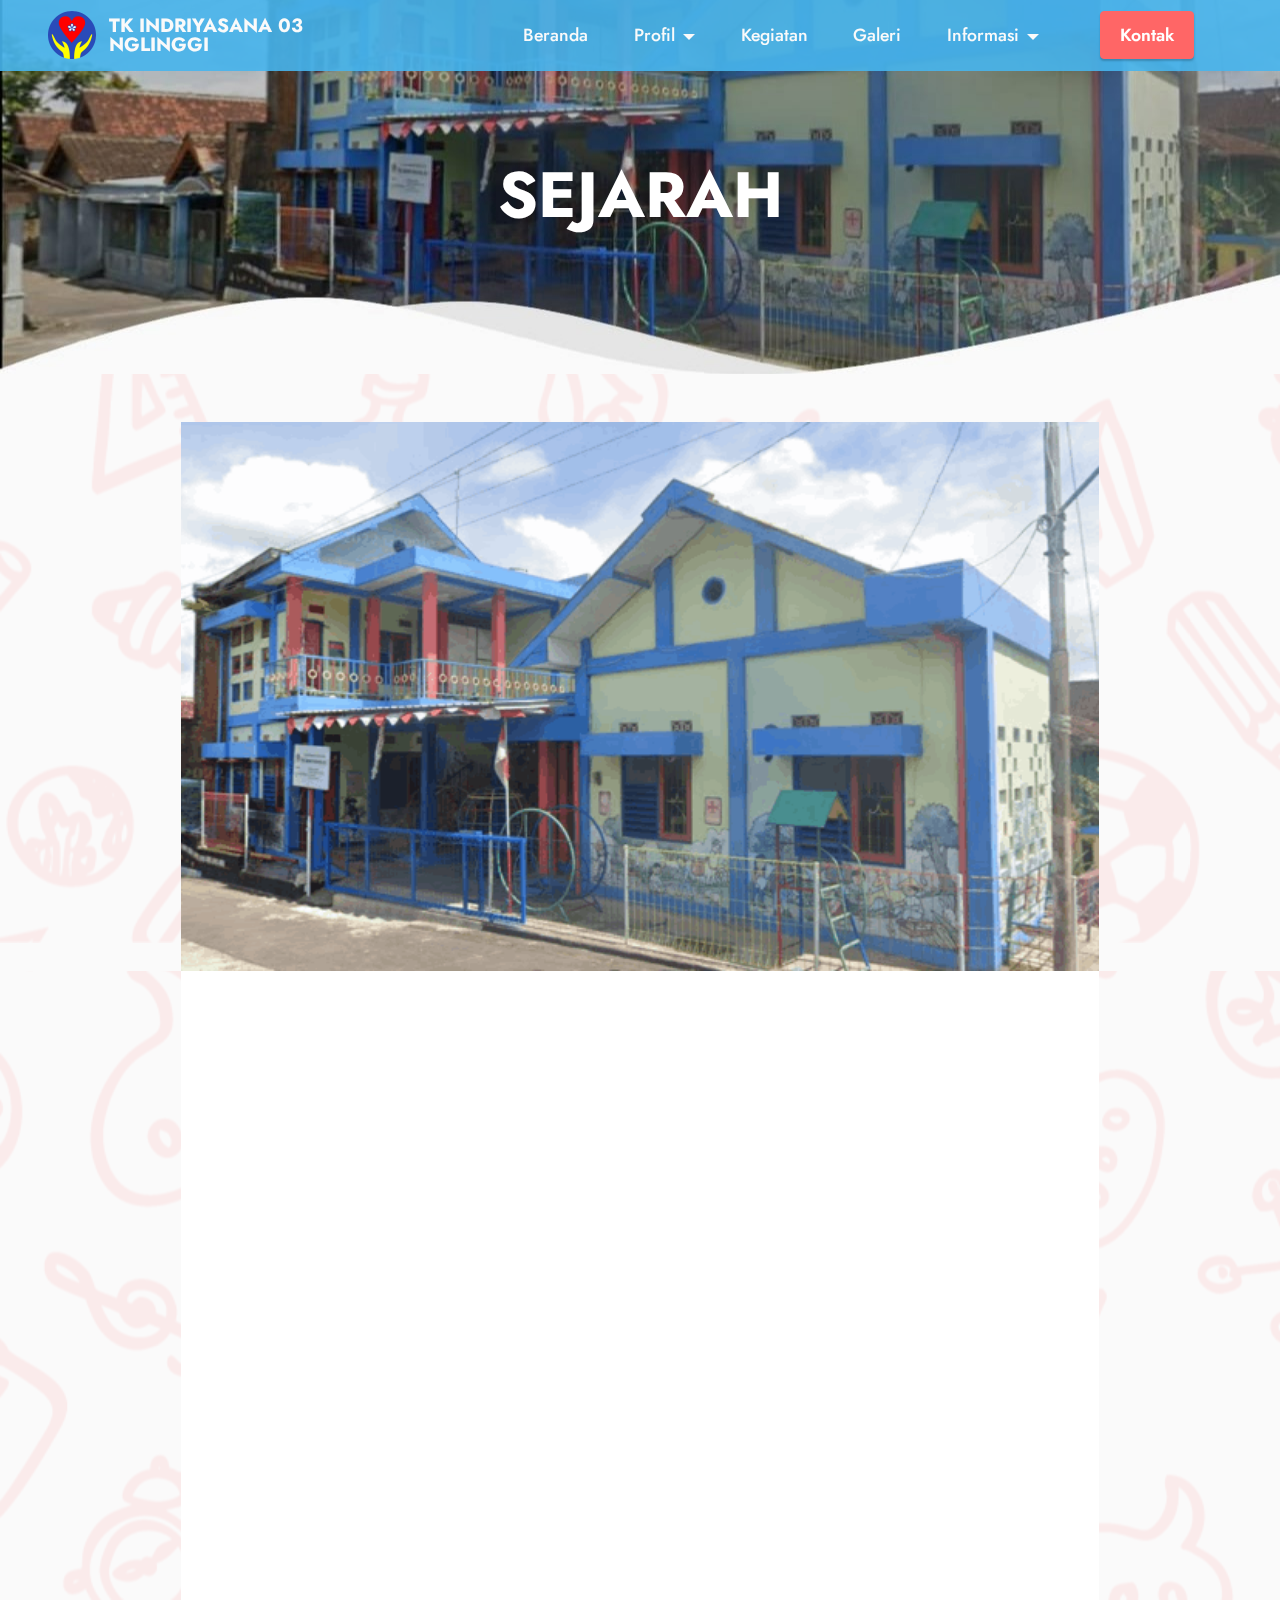
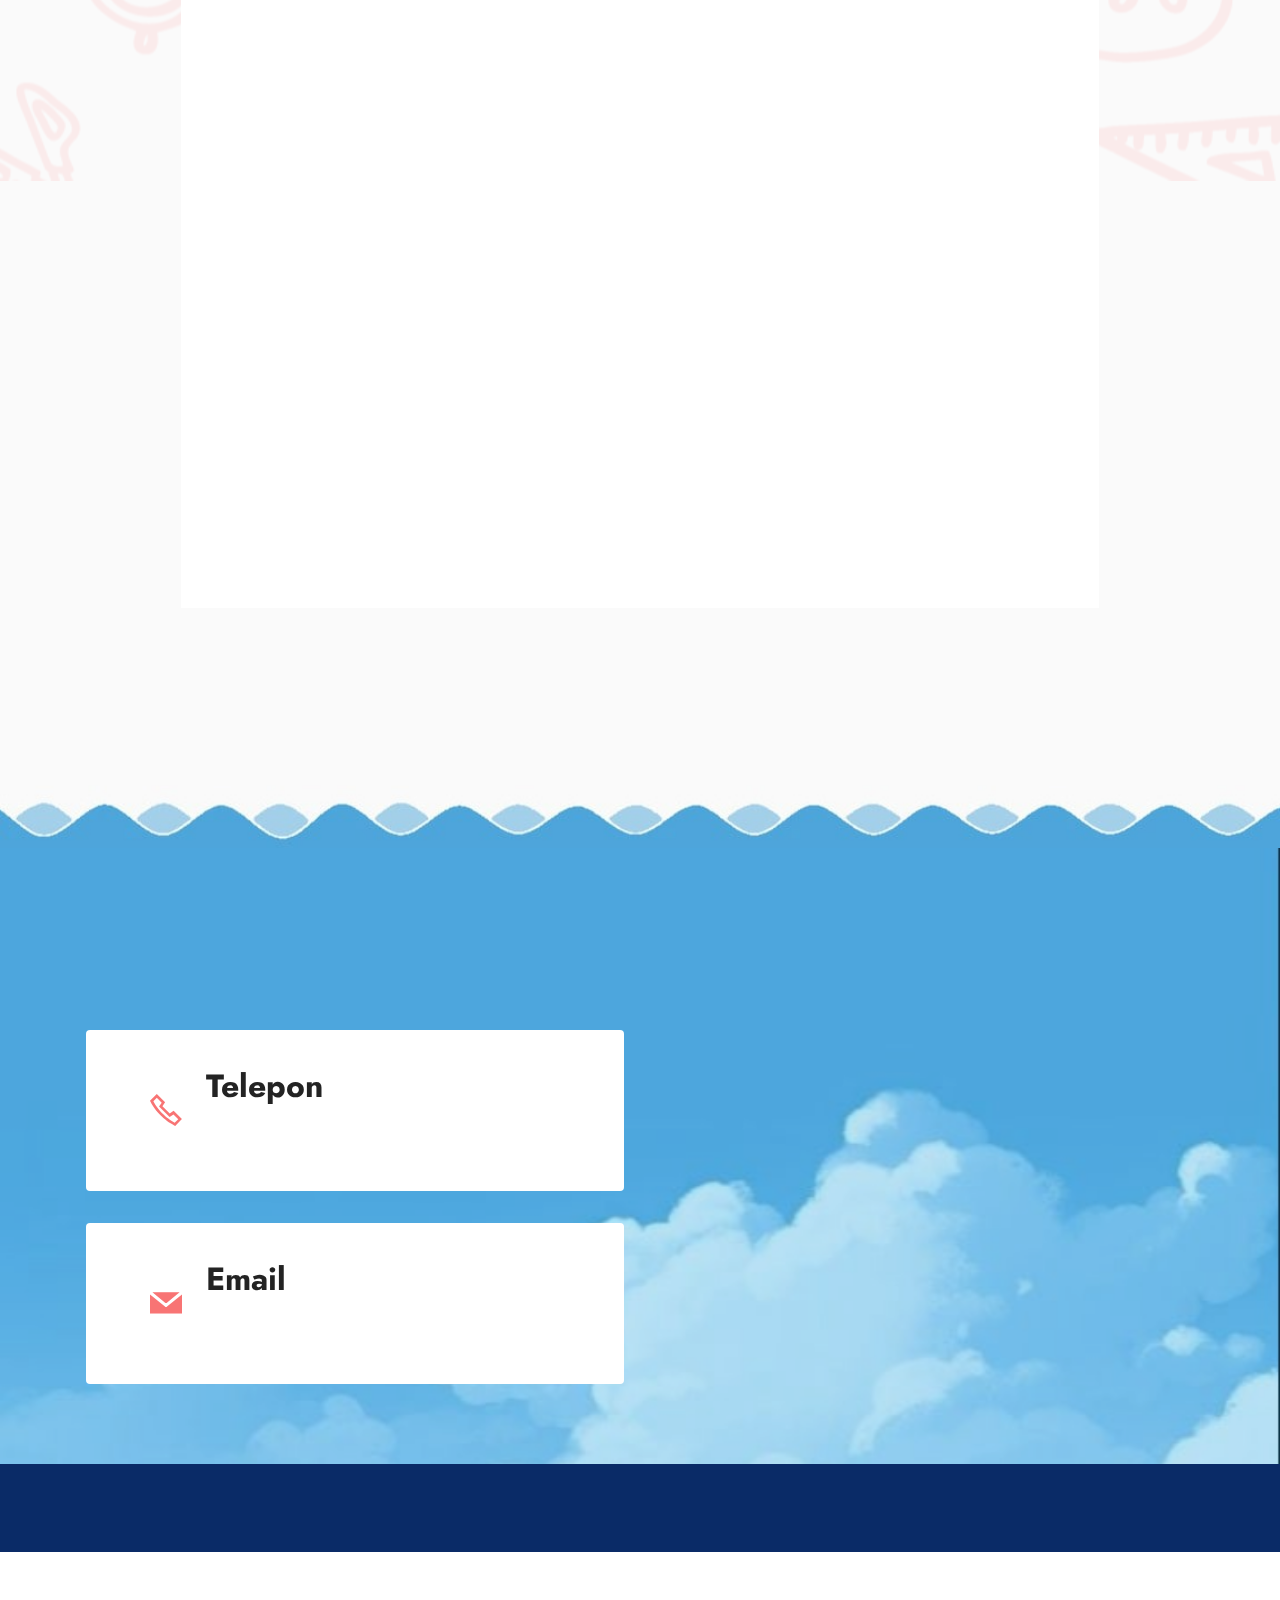
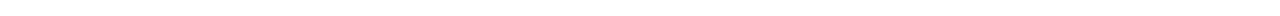
==== commit abb88a53: "create github pages" ====
--- a/page1.html
+++ b/page1.html
@@ -36,9 +36,9 @@
         <div class="container-fluid">
             <div class="navbar-brand">
                 <span class="navbar-logo">
-                    <a href="https://mobiri.se">
+                    
                         <img src="assets/images/channels4-profile-fotor-202404188264-96x96.png" alt="Mobirise Website Builder" style="height: 3rem;">
-                    </a>
+                    
                 </span>
                 <span class="navbar-caption-wrap"><a class="navbar-caption text-white text-primary display-7">TK INDRIYASANA 03 <br>NGLINGGI</a></span>
             </div>
@@ -51,12 +51,12 @@
                 </div>
             </button>
             <div class="collapse navbar-collapse" id="navbarSupportedContent">
-                <ul class="navbar-nav nav-dropdown" data-app-modern-menu="true"><li class="nav-item"><a class="nav-link link text-white display-4" href="index.html">Beranda</a></li><li class="nav-item dropdown"><a class="nav-link link dropdown-toggle text-white display-4" href="https://mobiri.se" data-toggle="dropdown-submenu" data-bs-toggle="dropdown" data-bs-auto-close="outside" aria-expanded="false">Profil</a><div class="dropdown-menu" aria-labelledby="dropdown-567"><a class="dropdown-item text-white display-4" href="page1.html">Sejarah</a><a class="dropdown-item text-white display-4" href="page2.html">Visi, Misi, dan Tujuan</a><a class="dropdown-item text-white display-4" href="page3.html">Struktur Organisasi</a><a class="show dropdown-item text-white display-4" href="page4.html">Data Guru</a><a class="show dropdown-item text-white display-4" href="page13.html">Identitas TK</a></div></li><li class="nav-item"><a class="nav-link link text-white text-primary display-4" href="page7.html" aria-expanded="false">Kegiatan</a></li>
+                <ul class="navbar-nav nav-dropdown" data-app-modern-menu="true"><li class="nav-item"><a class="nav-link link text-white display-4" href="index.html">Beranda</a></li><li class="nav-item dropdown open"><a class="nav-link link dropdown-toggle text-white show display-4" href="https://mobiri.se" data-toggle="dropdown-submenu" data-bs-toggle="dropdown" data-bs-auto-close="outside" aria-expanded="true">Profil</a><div class="dropdown-menu show" aria-labelledby="dropdown-567" data-bs-popper="none"><a class="dropdown-item text-white display-4" href="page1.html">Sejarah</a><a class="dropdown-item text-white display-4" href="page2.html">Visi, Misi, dan Tujuan</a><a class="dropdown-item text-white display-4" href="page3.html">Struktur Organisasi</a><a class="show dropdown-item text-white display-4" href="page4.html">Data Guru</a><a class="show dropdown-item text-white display-4" href="page13.html">Identitas TK</a></div></li><li class="nav-item"><a class="nav-link link text-white text-primary display-4" href="page7.html" aria-expanded="false">Kegiatan</a></li>
                     <li class="nav-item"><a class="nav-link link text-white display-4" href="page8.html">Galeri</a></li>
                     <li class="nav-item dropdown"><a class="nav-link link dropdown-toggle text-white display-4" href="https://mobiri.se" data-toggle="dropdown-submenu" data-bs-toggle="dropdown" data-bs-auto-close="outside" aria-expanded="false">Informasi</a><div class="dropdown-menu" aria-labelledby="dropdown-361"><a class="dropdown-item text-white display-4" href="page10.html">Pengumuman</a><a class="dropdown-item text-white display-4" href="page10.html">Pendaftaran</a></div>
                     </li></ul>
                 
-                <div class="navbar-buttons mbr-section-btn"><a class="btn btn-success display-4" href="page11.html">Kontak</a></div>
+                <div class="navbar-buttons mbr-section-btn"><a class="btn btn-success display-4" href="https://mobiri.se">Kontak</a></div>
             </div>
         </div>
     </nav>
@@ -208,7 +208,7 @@
             </div>
         </div>
     </div>
-</section><section class="display-7" style="padding: 0;align-items: center;justify-content: center;flex-wrap: wrap;    align-content: center;display: flex;position: relative;height: 4rem;"><a href="https://mobiri.se/3090501" style="flex: 1 1;height: 4rem;position: absolute;width: 100%;z-index: 1;"><img alt="" style="height: 4rem;" src="[data-uri]"></a><p style="margin: 0;text-align: center;" class="display-7">&#8204;</p><a style="z-index:1" href="https://mobirise.com"> Website Building Software</a></section><script src="assets/bootstrap/js/bootstrap.bundle.min.js"></script>  <script src="assets/parallax/jarallax.js"></script>  <script src="assets/smoothscroll/smooth-scroll.js"></script>  <script src="assets/ytplayer/index.js"></script>  <script src="assets/dropdown/js/navbar-dropdown.js"></script>  <script src="assets/theme/js/script.js"></script>  
+</section><section class="display-7" style="padding: 0;align-items: center;justify-content: center;flex-wrap: wrap;    align-content: center;display: flex;position: relative;height: 4rem;"><a href="https://mobiri.se/3090501" style="flex: 1 1;height: 4rem;position: absolute;width: 100%;z-index: 1;"><img alt="" style="height: 4rem;" src="[data-uri]"></a><p style="margin: 0;text-align: center;" class="display-7">&#8204;</p><a style="z-index:1" href="https://mobirise.com/offline-website-builder.html">Offline Website Software</a></section><script src="assets/bootstrap/js/bootstrap.bundle.min.js"></script>  <script src="assets/parallax/jarallax.js"></script>  <script src="assets/smoothscroll/smooth-scroll.js"></script>  <script src="assets/ytplayer/index.js"></script>  <script src="assets/dropdown/js/navbar-dropdown.js"></script>  <script src="assets/theme/js/script.js"></script>  
   
   
  <div id="scrollToTop" class="scrollToTop mbr-arrow-up"><a style="text-align: center;"><i class="mbr-arrow-up-icon mbr-arrow-up-icon-cm cm-icon cm-icon-smallarrow-up"></i></a></div>
--- a/assets/mobirise/css/mbr-additional.css
+++ b/assets/mobirise/css/mbr-additional.css
@@ -1052,7 +1052,7 @@
   }
 }
 .cid-u93ka7ku4t {
-  background-image: url("file:///C:/Users/Acer%20Swift%203/AppData/Local/Mobirise.com/Mobirise/projects/project-2024-05-28_172940/assets/images/whatsapp%20image%202024-05-29%20at%2014.36.27_15d1de1d-1280x555.jpg");
+  background-image: url("../../../assets/images/whatsapp-image-2024-05-29-at-14.36.27-15d1de1d-1280x555.jpg");
 }
 .cid-u93ka7ku4t .mbr-fallback-image.disabled {
   display: none;
@@ -1086,7 +1086,7 @@
 .cid-ubviYFPALt {
   padding-top: 5rem;
   padding-bottom: 5rem;
-  background-image: url("file:///C:/Users/Acer%20Swift%203/AppData/Local/Mobirise.com/Mobirise/projects/project-2024-05-28_172940/assets/images/untitled6-20240530221513-2000x1333.png");
+  background-image: url("../../../assets/images/untitled6-20240530221513-2000x1333.png");
 }
 .cid-ubviYFPALt .mbr-fallback-image.disabled {
   display: none;
@@ -1172,9 +1172,9 @@
   color: #ff6666;
 }
 .cid-ue9atdWoYw {
-  padding-top: 6rem;
-  padding-bottom: 6rem;
-  background-image: url("file:///C:/Users/Acer%20Swift%203/AppData/Local/Mobirise.com/Mobirise/projects/project-2024-05-28_172940/assets/images/whatsapp%20image%202024-05-30%20at%2021.15.29_bb38038a-1280x666.jpg");
+  padding-top: 7rem;
+  padding-bottom: 7rem;
+  background-image: url("../../../assets/images/whatsapp-image-2024-05-30-at-21.15.29-bb38038a-1280x666.jpg");
 }
 .cid-ue9atdWoYw .mbr-fallback-image.disabled {
   display: none;
@@ -1215,7 +1215,7 @@
 .cid-uaUQHF5cl6 {
   padding-top: 5rem;
   padding-bottom: 5rem;
-  background-image: url("file:///C:/Users/Acer%20Swift%203/AppData/Local/Mobirise.com/Mobirise/projects/project-2024-05-28_172940/assets/images/untitled6-20240530221515-2000x1333.png");
+  background-image: url("../../../assets/images/untitled6-20240530221515-2000x1333.png");
 }
 .cid-uaUQHF5cl6 .mbr-overlay {
   background: #fafafa;
@@ -1348,7 +1348,7 @@
 .cid-ueaiyAIs2y {
   padding-top: 9rem;
   padding-bottom: 9rem;
-  background-image: url("file:///C:/Users/Acer%20Swift%203/AppData/Local/Mobirise.com/Mobirise/projects/project-2024-05-28_172940/assets/images/whatsapp%20image%202024-05-30%20at%2023.03.49_eabe8bbf-1280x666.jpg");
+  background-image: url("../../../assets/images/whatsapp-image-2024-05-30-at-23.03.49-eabe8bbf-1280x666.jpg");
 }
 .cid-ueaiyAIs2y .mbr-fallback-image.disabled {
   display: none;
@@ -1390,7 +1390,7 @@
 .cid-u93Njb9iDv {
   padding-top: 5rem;
   padding-bottom: 5rem;
-  background-image: url("file:///C:/Users/Acer%20Swift%203/AppData/Local/Mobirise.com/Mobirise/projects/project-2024-05-28_172940/assets/images/download%20(4)-717x1280.jpeg");
+  background-image: url("../../../assets/images/download-4-717x1280.jpeg");
 }
 .cid-u93Njb9iDv .mbr-fallback-image.disabled {
   display: none;
@@ -1852,7 +1852,7 @@
 .cid-uehcw0tPOr {
   padding-top: 10rem;
   padding-bottom: 7rem;
-  background-image: url("file:///C:/Users/Acer%20Swift%203/AppData/Local/Mobirise.com/Mobirise/projects/project-2024-05-28_172940/assets/images/whatsapp%20image%202024-05-29%20at%2014.36.27_15d1de1d-1280x555.jpeg");
+  background-image: url("../../../assets/images/whatsapp-image-2024-05-29-at-14.36.27-15d1de1d-1280x555.jpeg");
 }
 .cid-uehcw0tPOr .mbr-fallback-image.disabled {
   display: none;
@@ -1872,7 +1872,7 @@
 .cid-u93MYJx3Po {
   padding-top: 3rem;
   padding-bottom: 0rem;
-  background-image: url("file:///C:/Users/Acer%20Swift%203/AppData/Local/Mobirise.com/Mobirise/projects/project-2024-05-28_172940/assets/images/untitled6-20240530221516-2000x1333.png");
+  background-image: url("../../../assets/images/untitled6-20240530221516-2000x1333.png");
 }
 .cid-u93MYJx3Po .mbr-fallback-image.disabled {
   display: none;
@@ -1900,7 +1900,7 @@
 .cid-u99PRx2miq {
   padding-top: 0rem;
   padding-bottom: 10rem;
-  background-image: url("file:///C:/Users/Acer%20Swift%203/AppData/Local/Mobirise.com/Mobirise/projects/project-2024-05-28_172940/assets/images/untitled6-20240530221518-2000x1333.png");
+  background-image: url("../../../assets/images/untitled6-20240530221518-2000x1333.png");
 }
 .cid-u99PRx2miq .mbr-fallback-image.disabled {
   display: none;
@@ -1944,7 +1944,7 @@
 .cid-ueh8LQUQlH {
   padding-top: 1rem;
   padding-bottom: 4rem;
-  background-image: url("file:///C:/Users/Acer%20Swift%203/AppData/Local/Mobirise.com/Mobirise/projects/project-2024-05-28_172940/assets/images/whatsapp%20image%202024-05-31%20at%2000.01.08_73af72bb-1280x666.jpeg");
+  background-image: url("../../../assets/images/whatsapp-image-2024-05-31-at-00.01.08-73af72bb-1280x666.jpeg");
 }
 .cid-ueh8LQUQlH .mbr-fallback-image.disabled {
   display: none;
@@ -1973,7 +1973,7 @@
 .cid-ueh8uaErT8 {
   padding-top: 5rem;
   padding-bottom: 5rem;
-  background-image: url("file:///C:/Users/Acer%20Swift%203/AppData/Local/Mobirise.com/Mobirise/projects/project-2024-05-28_172940/assets/images/download%20(4)-717x1280.jpeg");
+  background-image: url("../../../assets/images/download-4-717x1280.jpeg");
 }
 .cid-ueh8uaErT8 .mbr-fallback-image.disabled {
   display: none;
@@ -2435,7 +2435,7 @@
 .cid-uat5WRlYGo {
   padding-top: 10rem;
   padding-bottom: 10rem;
-  background-image: url("file:///C:/Users/Acer%20Swift%203/AppData/Local/Mobirise.com/Mobirise/projects/project-2024-05-28_172940/assets/images/whatsapp%20image%202024-05-29%20at%2014.36.27_15d1de1d-1280x555.jpeg");
+  background-image: url("../../../assets/images/whatsapp-image-2024-05-29-at-14.36.27-15d1de1d-1280x555.jpeg");
 }
 .cid-uat5WRlYGo .mbr-fallback-image.disabled {
   display: none;
@@ -2455,7 +2455,7 @@
 .cid-uehtop5eM1 {
   padding-top: 4rem;
   padding-bottom: 4rem;
-  background-image: url("file:///C:/Users/Acer%20Swift%203/AppData/Local/Mobirise.com/Mobirise/projects/project-2024-05-28_172940/assets/images/untitled6-20240530221520-2000x1333.png");
+  background-image: url("../../../assets/images/untitled6-20240530221520-2000x1333.png");
 }
 .cid-uehtop5eM1 .mbr-fallback-image.disabled {
   display: none;
@@ -2484,7 +2484,7 @@
 .cid-uejBZKfK3I {
   padding-top: 0rem;
   padding-bottom: 3rem;
-  background-image: url("file:///C:/Users/Acer%20Swift%203/AppData/Local/Mobirise.com/Mobirise/projects/project-2024-05-28_172940/assets/images/whatsapp%20image%202024-05-31%20at%2001.05.06_eab064e0%20-%20copy-1280x666.jpeg");
+  background-image: url("../../../assets/images/whatsapp-image-2024-05-31-at-01.05.06-eab064e0-copy-1280x666.jpeg");
 }
 .cid-uejBZKfK3I .mbr-fallback-image.disabled {
   display: none;
@@ -2553,7 +2553,7 @@
 .cid-uehGnyqkl3 {
   padding-top: 1rem;
   padding-bottom: 2rem;
-  background-image: url("file:///C:/Users/Acer%20Swift%203/AppData/Local/Mobirise.com/Mobirise/projects/project-2024-05-28_172940/assets/images/whatsapp%20image%202024-05-31%20at%2001.05.06_eab064e0-1280x666.jpeg");
+  background-image: url("../../../assets/images/whatsapp-image-2024-05-31-at-01.05.06-eab064e0-1280x666.jpeg");
 }
 .cid-uehGnyqkl3 .mbr-fallback-image.disabled {
   display: none;
@@ -2573,7 +2573,7 @@
 .cid-uehoOTYw6F {
   padding-top: 6rem;
   padding-bottom: 6rem;
-  background-image: url("file:///C:/Users/Acer%20Swift%203/AppData/Local/Mobirise.com/Mobirise/projects/project-2024-05-28_172940/assets/images/untitled6-20240530221519-2000x1333.png");
+  background-image: url("../../../assets/images/untitled6-20240530221519-2000x1333.png");
 }
 .cid-uehoOTYw6F .mbr-fallback-image.disabled {
   display: none;
@@ -2602,7 +2602,7 @@
 .cid-uehoxdpbZa {
   padding-top: 0rem;
   padding-bottom: 3rem;
-  background-image: url("file:///C:/Users/Acer%20Swift%203/AppData/Local/Mobirise.com/Mobirise/projects/project-2024-05-28_172940/assets/images/whatsapp%20image%202024-05-31%20at%2000.01.08_73af72bb-1280x666.jpeg");
+  background-image: url("../../../assets/images/whatsapp-image-2024-05-31-at-00.01.08-73af72bb-1280x666.jpeg");
 }
 .cid-uehoxdpbZa .mbr-fallback-image.disabled {
   display: none;
@@ -2631,7 +2631,7 @@
 .cid-uehnjRmtoY {
   padding-top: 5rem;
   padding-bottom: 5rem;
-  background-image: url("file:///C:/Users/Acer%20Swift%203/AppData/Local/Mobirise.com/Mobirise/projects/project-2024-05-28_172940/assets/images/download%20(4)-717x1280.jpeg");
+  background-image: url("../../../assets/images/download-4-717x1280.jpeg");
 }
 .cid-uehnjRmtoY .mbr-fallback-image.disabled {
   display: none;
@@ -3093,7 +3093,7 @@
 .cid-ub1UhSiqe6 {
   padding-top: 10rem;
   padding-bottom: 10rem;
-  background-image: url("file:///C:/Users/Acer%20Swift%203/AppData/Local/Mobirise.com/Mobirise/projects/project-2024-05-28_172940/assets/images/whatsapp%20image%202024-05-29%20at%2014.36.27_15d1de1d-1280x555.jpeg");
+  background-image: url("../../../assets/images/whatsapp-image-2024-05-29-at-14.36.27-15d1de1d-1280x555.jpeg");
 }
 .cid-ub1UhSiqe6 .mbr-fallback-image.disabled {
   display: none;
@@ -3113,7 +3113,7 @@
 .cid-u93PLY1sPH {
   padding-top: 6rem;
   padding-bottom: 10rem;
-  background-image: url("file:///C:/Users/Acer%20Swift%203/AppData/Local/Mobirise.com/Mobirise/projects/project-2024-05-28_172940/assets/images/untitled6-20240530221521-2000x1333.png");
+  background-image: url("../../../assets/images/untitled6-20240530221521-2000x1333.png");
 }
 .cid-u93PLY1sPH .mbr-fallback-image.disabled {
   display: none;
@@ -3141,7 +3141,7 @@
 .cid-uehAIXKeEs {
   padding-top: 1rem;
   padding-bottom: 4rem;
-  background-image: url("file:///C:/Users/Acer%20Swift%203/AppData/Local/Mobirise.com/Mobirise/projects/project-2024-05-28_172940/assets/images/whatsapp%20image%202024-05-31%20at%2000.01.08_73af72bb-1280x666.jpeg");
+  background-image: url("../../../assets/images/whatsapp-image-2024-05-31-at-00.01.08-73af72bb-1280x666.jpeg");
 }
 .cid-uehAIXKeEs .mbr-fallback-image.disabled {
   display: none;
@@ -3170,7 +3170,7 @@
 .cid-uehzxvcHZM {
   padding-top: 5rem;
   padding-bottom: 5rem;
-  background-image: url("file:///C:/Users/Acer%20Swift%203/AppData/Local/Mobirise.com/Mobirise/projects/project-2024-05-28_172940/assets/images/download%20(4)-717x1280.jpeg");
+  background-image: url("../../../assets/images/download-4-717x1280.jpeg");
 }
 .cid-uehzxvcHZM .mbr-fallback-image.disabled {
   display: none;
@@ -3257,3 +3257,4673 @@
   background-color: #0a2b67;
   overflow: hidden;
 }
+.cid-udGkmH6axT {
+  z-index: 1000;
+  width: 100%;
+}
+.cid-udGkmH6axT nav.navbar {
+  position: fixed;
+}
+.cid-udGkmH6axT .dropdown-item:before {
+  font-family: Moririse2 !important;
+  content: "\e966";
+  display: inline-block;
+  width: 0;
+  position: absolute;
+  left: 1rem;
+  top: 0.5rem;
+  margin-right: 0.5rem;
+  line-height: 1;
+  font-size: inherit;
+  vertical-align: middle;
+  text-align: center;
+  overflow: hidden;
+  transform: scale(0, 1);
+  transition: all 0.25s ease-in-out;
+}
+.cid-udGkmH6axT .dropdown-menu {
+  padding: 0;
+  border-radius: 4px;
+  box-shadow: 0 1px 3px 0 rgba(0, 0, 0, 0.1);
+}
+.cid-udGkmH6axT .dropdown-item {
+  border-bottom: 1px solid #e6e6e6;
+}
+.cid-udGkmH6axT .dropdown-item:hover,
+.cid-udGkmH6axT .dropdown-item:focus {
+  background: #ff6666 !important;
+  color: white !important;
+}
+.cid-udGkmH6axT .dropdown-item:hover span {
+  color: white;
+}
+.cid-udGkmH6axT .dropdown-item:first-child {
+  border-top-left-radius: 4px;
+  border-top-right-radius: 4px;
+}
+.cid-udGkmH6axT .dropdown-item:last-child {
+  border-bottom: none;
+  border-bottom-left-radius: 4px;
+  border-bottom-right-radius: 4px;
+}
+.cid-udGkmH6axT .nav-dropdown .link {
+  padding: 0 0.3em !important;
+  margin: 0.667em 1em !important;
+}
+.cid-udGkmH6axT .nav-dropdown .link.dropdown-toggle::after {
+  margin-left: 0.5rem;
+  margin-top: 0.2rem;
+}
+.cid-udGkmH6axT .nav-link {
+  position: relative;
+}
+.cid-udGkmH6axT .container {
+  display: flex;
+  margin: auto;
+  flex-wrap: nowrap;
+}
+@media (max-width: 991px) {
+  .cid-udGkmH6axT .container {
+    flex-wrap: wrap;
+  }
+}
+.cid-udGkmH6axT .container-fluid {
+  flex-wrap: nowrap;
+}
+@media (max-width: 991px) {
+  .cid-udGkmH6axT .container-fluid {
+    flex-wrap: wrap;
+  }
+}
+.cid-udGkmH6axT .iconfont-wrapper {
+  color: #000000 !important;
+  font-size: 1.5rem;
+  padding-right: 0.5rem;
+}
+.cid-udGkmH6axT .dropdown-menu,
+.cid-udGkmH6axT .navbar.opened {
+  background: #47b5ed !important;
+}
+.cid-udGkmH6axT .nav-item:focus,
+.cid-udGkmH6axT .nav-link:focus {
+  outline: none;
+}
+.cid-udGkmH6axT .dropdown .dropdown-menu .dropdown-item {
+  width: auto;
+  transition: all 0.25s ease-in-out;
+}
+.cid-udGkmH6axT .dropdown .dropdown-menu .dropdown-item::after {
+  right: 0.5rem;
+}
+.cid-udGkmH6axT .dropdown .dropdown-menu .dropdown-item .mbr-iconfont {
+  margin-right: 0.5rem;
+  vertical-align: sub;
+}
+.cid-udGkmH6axT .dropdown .dropdown-menu .dropdown-item .mbr-iconfont:before {
+  display: inline-block;
+  transform: scale(1, 1);
+  transition: all 0.25s ease-in-out;
+}
+.cid-udGkmH6axT .collapsed .dropdown-menu .dropdown-item:before {
+  display: none;
+}
+.cid-udGkmH6axT .collapsed .dropdown .dropdown-menu .dropdown-item {
+  padding: 0.235em 1.5em 0.235em 1.5em !important;
+  transition: none;
+  margin: 0 !important;
+}
+.cid-udGkmH6axT .navbar {
+  min-height: 70px;
+  transition: all 0.3s;
+  border-bottom: 1px solid transparent;
+  position: absolute;
+  background: rgba(71, 181, 237, 0.9);
+}
+.cid-udGkmH6axT .navbar.opened {
+  transition: all 0.3s;
+}
+.cid-udGkmH6axT .navbar .dropdown-item {
+  padding: 0.5rem 1.8rem;
+}
+.cid-udGkmH6axT .navbar .navbar-logo img {
+  width: auto;
+}
+.cid-udGkmH6axT .navbar .navbar-collapse {
+  justify-content: flex-end;
+  z-index: 1;
+}
+.cid-udGkmH6axT .navbar.collapsed {
+  justify-content: center;
+}
+.cid-udGkmH6axT .navbar.collapsed .nav-item .nav-link::before {
+  display: none;
+}
+.cid-udGkmH6axT .navbar.collapsed.opened .dropdown-menu {
+  top: 0;
+}
+@media (min-width: 992px) {
+  .cid-udGkmH6axT .navbar.collapsed.opened:not(.navbar-short) .navbar-collapse {
+    max-height: calc(98.5vh - 3rem);
+  }
+}
+.cid-udGkmH6axT .navbar.collapsed .dropdown-menu .dropdown-submenu {
+  left: 0 !important;
+}
+.cid-udGkmH6axT .navbar.collapsed .dropdown-menu .dropdown-item:after {
+  right: auto;
+}
+.cid-udGkmH6axT .navbar.collapsed .dropdown-menu .dropdown-toggle[data-toggle="dropdown-submenu"]:after {
+  margin-left: 0.5rem;
+  margin-top: 0.2rem;
+  border-top: 0.35em solid;
+  border-right: 0.35em solid transparent;
+  border-left: 0.35em solid transparent;
+  border-bottom: 0;
+  top: 41%;
+}
+.cid-udGkmH6axT .navbar.collapsed ul.navbar-nav li {
+  margin: auto;
+}
+.cid-udGkmH6axT .navbar.collapsed .dropdown-menu .dropdown-item {
+  padding: 0.25rem 1.5rem;
+  text-align: center;
+}
+.cid-udGkmH6axT .navbar.collapsed .icons-menu {
+  padding-left: 0;
+  padding-right: 0;
+  padding-top: 0.5rem;
+  padding-bottom: 0.5rem;
+}
+@media (max-width: 991px) {
+  .cid-udGkmH6axT .navbar .nav-item .nav-link::before {
+    display: none;
+  }
+  .cid-udGkmH6axT .navbar.opened .dropdown-menu {
+    top: 0;
+  }
+  .cid-udGkmH6axT .navbar .dropdown-menu .dropdown-submenu {
+    left: 0 !important;
+  }
+  .cid-udGkmH6axT .navbar .dropdown-menu .dropdown-item:after {
+    right: auto;
+  }
+  .cid-udGkmH6axT .navbar .dropdown-menu .dropdown-toggle[data-toggle="dropdown-submenu"]:after {
+    margin-left: 0.5rem;
+    margin-top: 0.2rem;
+    border-top: 0.35em solid;
+    border-right: 0.35em solid transparent;
+    border-left: 0.35em solid transparent;
+    border-bottom: 0;
+    top: 40%;
+  }
+  .cid-udGkmH6axT .navbar .navbar-logo img {
+    height: 3rem !important;
+  }
+  .cid-udGkmH6axT .navbar ul.navbar-nav li {
+    margin: auto;
+  }
+  .cid-udGkmH6axT .navbar .dropdown-menu .dropdown-item {
+    padding: 0.25rem 1.5rem !important;
+    text-align: center;
+  }
+  .cid-udGkmH6axT .navbar .navbar-brand {
+    flex-shrink: initial;
+    flex-basis: auto;
+    word-break: break-word;
+    padding-right: 2rem;
+  }
+  .cid-udGkmH6axT .navbar .navbar-toggler {
+    flex-basis: auto;
+  }
+  .cid-udGkmH6axT .navbar .icons-menu {
+    padding-left: 0;
+    padding-top: 0.5rem;
+    padding-bottom: 0.5rem;
+  }
+}
+@media (max-width: 991px) and (max-width: 767px) {
+  .cid-udGkmH6axT .navbar .navbar-brand {
+    width: calc(100% - 31px);
+  }
+}
+.cid-udGkmH6axT .navbar.navbar-short {
+  min-height: 60px;
+}
+.cid-udGkmH6axT .navbar.navbar-short .navbar-logo img {
+  height: 2.5rem !important;
+}
+.cid-udGkmH6axT .navbar.navbar-short .navbar-brand {
+  min-height: 60px;
+  padding: 0;
+}
+.cid-udGkmH6axT .navbar-brand {
+  min-height: 70px;
+  flex-shrink: 0;
+  align-items: center;
+  margin-right: 0;
+  padding: 10px 0;
+  transition: all 0.3s;
+  word-break: break-word;
+  z-index: 1;
+}
+.cid-udGkmH6axT .navbar-brand .navbar-caption {
+  line-height: inherit !important;
+}
+.cid-udGkmH6axT .navbar-brand .navbar-logo a {
+  outline: none;
+}
+.cid-udGkmH6axT .dropdown-item.active,
+.cid-udGkmH6axT .dropdown-item:active {
+  background-color: transparent;
+}
+.cid-udGkmH6axT .navbar-expand-lg .navbar-nav .nav-link {
+  padding: 0;
+}
+.cid-udGkmH6axT .nav-dropdown .link.dropdown-toggle {
+  margin-right: 1.667em;
+}
+.cid-udGkmH6axT .nav-dropdown .link.dropdown-toggle[aria-expanded="true"] {
+  margin-right: 0;
+  padding: 0.667em 1.667em;
+}
+.cid-udGkmH6axT .navbar.navbar-expand-lg .dropdown .dropdown-menu {
+  background: #47b5ed;
+}
+.cid-udGkmH6axT .navbar.navbar-expand-lg .dropdown .dropdown-menu .dropdown-submenu {
+  margin: 0;
+  left: 100%;
+}
+.cid-udGkmH6axT .navbar .dropdown.open > .dropdown-menu {
+  display: block;
+}
+.cid-udGkmH6axT ul.navbar-nav {
+  flex-wrap: wrap;
+}
+.cid-udGkmH6axT .navbar-buttons {
+  text-align: center;
+  min-width: 170px;
+}
+.cid-udGkmH6axT button.navbar-toggler {
+  outline: none;
+  width: 31px;
+  height: 20px;
+  cursor: pointer;
+  transition: all 0.2s;
+  position: relative;
+  align-self: center;
+}
+.cid-udGkmH6axT button.navbar-toggler .hamburger span {
+  position: absolute;
+  right: 0;
+  width: 30px;
+  height: 2px;
+  border-right: 5px;
+  background-color: #232323;
+}
+.cid-udGkmH6axT button.navbar-toggler .hamburger span:nth-child(1) {
+  top: 0;
+  transition: all 0.2s;
+}
+.cid-udGkmH6axT button.navbar-toggler .hamburger span:nth-child(2) {
+  top: 8px;
+  transition: all 0.15s;
+}
+.cid-udGkmH6axT button.navbar-toggler .hamburger span:nth-child(3) {
+  top: 8px;
+  transition: all 0.15s;
+}
+.cid-udGkmH6axT button.navbar-toggler .hamburger span:nth-child(4) {
+  top: 16px;
+  transition: all 0.2s;
+}
+.cid-udGkmH6axT nav.opened .hamburger span:nth-child(1) {
+  top: 8px;
+  width: 0;
+  opacity: 0;
+  right: 50%;
+  transition: all 0.2s;
+}
+.cid-udGkmH6axT nav.opened .hamburger span:nth-child(2) {
+  transform: rotate(45deg);
+  transition: all 0.25s;
+}
+.cid-udGkmH6axT nav.opened .hamburger span:nth-child(3) {
+  transform: rotate(-45deg);
+  transition: all 0.25s;
+}
+.cid-udGkmH6axT nav.opened .hamburger span:nth-child(4) {
+  top: 8px;
+  width: 0;
+  opacity: 0;
+  right: 50%;
+  transition: all 0.2s;
+}
+.cid-udGkmH6axT .navbar-dropdown {
+  padding: 0 1rem;
+  position: fixed;
+}
+.cid-udGkmH6axT a.nav-link {
+  display: flex;
+  align-items: center;
+  justify-content: center;
+}
+.cid-udGkmH6axT .icons-menu {
+  flex-wrap: nowrap;
+  display: flex;
+  justify-content: center;
+  padding-left: 1rem;
+  padding-right: 1rem;
+  padding-top: 0.3rem;
+  text-align: center;
+}
+@media screen and (-ms-high-contrast: active), (-ms-high-contrast: none) {
+  .cid-udGkmH6axT .navbar {
+    height: 70px;
+  }
+  .cid-udGkmH6axT .navbar.opened {
+    height: auto;
+  }
+  .cid-udGkmH6axT .nav-item .nav-link:hover::before {
+    width: 175%;
+    max-width: calc(100% + 2rem);
+    left: -1rem;
+  }
+}
+.cid-uehBEc2ToG {
+  padding-top: 10rem;
+  padding-bottom: 7rem;
+  background-image: url("../../../assets/images/whatsapp-image-2024-05-29-at-14.36.27-15d1de1d-1280x555.jpeg");
+}
+.cid-uehBEc2ToG .mbr-fallback-image.disabled {
+  display: none;
+}
+.cid-uehBEc2ToG .mbr-fallback-image {
+  display: block;
+  background-size: cover;
+  background-position: center center;
+  width: 100%;
+  height: 100%;
+  position: absolute;
+  top: 0;
+}
+.cid-uehBEc2ToG .mbr-section-title {
+  color: #ffffff;
+}
+.cid-uehCqIFbsw {
+  padding-top: 4rem;
+  padding-bottom: 4rem;
+  background-image: url("../../../assets/images/untitled6-20240530221520-2000x1333.png");
+}
+.cid-uehCqIFbsw .mbr-fallback-image.disabled {
+  display: none;
+}
+.cid-uehCqIFbsw .mbr-fallback-image {
+  display: block;
+  background-size: cover;
+  background-position: center center;
+  width: 100%;
+  height: 100%;
+  position: absolute;
+  top: 0;
+}
+.cid-uehCqIFbsw .mbr-text,
+.cid-uehCqIFbsw .mbr-section-btn {
+  color: #232323;
+}
+.cid-uehCqIFbsw .card-title,
+.cid-uehCqIFbsw .card-box {
+  color: #ffffff;
+}
+.cid-uehCqIFbsw .mbr-text,
+.cid-uehCqIFbsw .link-wrap {
+  color: #ffffff;
+}
+.cid-uehEosHnxA {
+  padding-top: 0rem;
+  padding-bottom: 3rem;
+  background-image: url("../../../assets/images/whatsapp-image-2024-05-31-at-01.05.06-eab064e0-copy-1280x666.jpeg");
+}
+.cid-uehEosHnxA .mbr-fallback-image.disabled {
+  display: none;
+}
+.cid-uehEosHnxA .mbr-fallback-image {
+  display: block;
+  background-size: cover;
+  background-position: center center;
+  width: 100%;
+  height: 100%;
+  position: absolute;
+  top: 0;
+}
+.cid-uehEosHnxA .mbr-section-title {
+  color: #ffffff;
+}
+.cid-u93PPq3848 {
+  padding-top: 6rem;
+  padding-bottom: 10rem;
+  background-image: url("../../../assets/images/whatsapp-image-2024-05-30-at-16.50.02-d098d658-1280x666.jpeg");
+}
+.cid-u93PPq3848 .mbr-fallback-image.disabled {
+  display: none;
+}
+.cid-u93PPq3848 .mbr-fallback-image {
+  display: block;
+  background-size: cover;
+  background-position: center center;
+  width: 100%;
+  height: 100%;
+  position: absolute;
+  top: 0;
+}
+.cid-u93PPq3848 .item:not(:nth-last-child(1)) {
+  margin-bottom: 2rem;
+}
+.cid-u93PPq3848 .item-wrapper {
+  background-color: #ffffff;
+  border-radius: 4px;
+}
+.cid-u93PPq3848 .image-wrapper img {
+  width: 100%;
+  object-fit: cover;
+}
+.cid-u93PPq3848 .social-row .soc-item {
+  display: inline-block;
+  text-align: center;
+  border-radius: 50%;
+  margin-right: 0.6rem;
+  margin-bottom: 1rem;
+  padding: 0.5rem;
+  border: 2px solid #6592e6;
+  transition: all 0.3s;
+}
+.cid-u93PPq3848 .social-row .soc-item .mbr-iconfont {
+  display: flex;
+  justify-content: center;
+  align-content: center;
+  color: #6592e6;
+  font-size: 1.5rem;
+  transition: all 0.3s;
+}
+.cid-u93PPq3848 .social-row .soc-item:hover {
+  background-color: #6592e6;
+}
+.cid-u93PPq3848 .social-row .soc-item:hover .mbr-iconfont {
+  color: #ffffff;
+}
+@media (max-width: 767px) {
+  .cid-u93PPq3848 .card-box {
+    padding: 1rem;
+  }
+}
+@media (min-width: 768px) {
+  .cid-u93PPq3848 .card-box {
+    padding-right: 2rem;
+  }
+}
+@media (min-width: 992px) {
+  .cid-u93PPq3848 .card-box {
+    padding-left: 2rem;
+    padding-right: 4rem;
+  }
+}
+.cid-u93PPq3848 .card-title {
+  color: #ff6666;
+}
+.cid-uehEliLo6U {
+  padding-top: 0rem;
+  padding-bottom: 3rem;
+  background-image: url("../../../assets/images/whatsapp-image-2024-05-31-at-01.05.06-eab064e0-1280x666.jpeg");
+}
+.cid-uehEliLo6U .mbr-fallback-image.disabled {
+  display: none;
+}
+.cid-uehEliLo6U .mbr-fallback-image {
+  display: block;
+  background-size: cover;
+  background-position: center center;
+  width: 100%;
+  height: 100%;
+  position: absolute;
+  top: 0;
+}
+.cid-uehEliLo6U .mbr-text,
+.cid-uehEliLo6U .mbr-section-btn {
+  color: #232323;
+}
+.cid-uehEliLo6U .card-title,
+.cid-uehEliLo6U .card-box {
+  color: #ffffff;
+}
+.cid-uehEliLo6U .mbr-text,
+.cid-uehEliLo6U .link-wrap {
+  color: #ffffff;
+}
+.cid-uehCzN5aMm {
+  padding-top: 9rem;
+  padding-bottom: 7rem;
+  background-image: url("../../../assets/images/untitled6-20240530221520-2000x1333.png");
+}
+.cid-uehCzN5aMm .mbr-fallback-image.disabled {
+  display: none;
+}
+.cid-uehCzN5aMm .mbr-fallback-image {
+  display: block;
+  background-size: cover;
+  background-position: center center;
+  width: 100%;
+  height: 100%;
+  position: absolute;
+  top: 0;
+}
+.cid-uehCzN5aMm .mbr-text,
+.cid-uehCzN5aMm .mbr-section-btn {
+  color: #232323;
+}
+.cid-uehCzN5aMm .card-title,
+.cid-uehCzN5aMm .card-box {
+  color: #ffffff;
+}
+.cid-uehCzN5aMm .mbr-text,
+.cid-uehCzN5aMm .link-wrap {
+  color: #ffffff;
+}
+.cid-uehAZSYKjd {
+  padding-top: 1rem;
+  padding-bottom: 4rem;
+  background-image: url("../../../assets/images/whatsapp-image-2024-05-31-at-00.01.08-73af72bb-1280x666.jpeg");
+}
+.cid-uehAZSYKjd .mbr-fallback-image.disabled {
+  display: none;
+}
+.cid-uehAZSYKjd .mbr-fallback-image {
+  display: block;
+  background-size: cover;
+  background-position: center center;
+  width: 100%;
+  height: 100%;
+  position: absolute;
+  top: 0;
+}
+.cid-uehAZSYKjd .mbr-text,
+.cid-uehAZSYKjd .mbr-section-btn {
+  color: #232323;
+}
+.cid-uehAZSYKjd .card-title,
+.cid-uehAZSYKjd .card-box {
+  color: #ffffff;
+}
+.cid-uehAZSYKjd .mbr-text,
+.cid-uehAZSYKjd .link-wrap {
+  color: #ffffff;
+}
+.cid-uehAZ0Y4vS {
+  padding-top: 5rem;
+  padding-bottom: 5rem;
+  background-image: url("../../../assets/images/download-4-717x1280.jpeg");
+}
+.cid-uehAZ0Y4vS .mbr-fallback-image.disabled {
+  display: none;
+}
+.cid-uehAZ0Y4vS .mbr-fallback-image {
+  display: block;
+  background-size: cover;
+  background-position: center center;
+  width: 100%;
+  height: 100%;
+  position: absolute;
+  top: 0;
+}
+@media (max-width: 767px) {
+  .cid-uehAZ0Y4vS .row {
+    flex-direction: column-reverse;
+  }
+  .cid-uehAZ0Y4vS .row .map-wrapper {
+    margin-bottom: 2rem;
+  }
+}
+.cid-uehAZ0Y4vS .google-map {
+  height: 100%;
+  position: relative;
+}
+.cid-uehAZ0Y4vS .google-map iframe {
+  height: 100%;
+  width: 100%;
+}
+.cid-uehAZ0Y4vS .google-map [data-state-details] {
+  color: #6b6763;
+  height: 1.5em;
+  margin-top: -0.75em;
+  padding-left: 1.25rem;
+  padding-right: 1.25rem;
+  position: absolute;
+  text-align: center;
+  top: 50%;
+  width: 100%;
+}
+.cid-uehAZ0Y4vS .google-map[data-state] {
+  background: #e9e5dc;
+}
+.cid-uehAZ0Y4vS .google-map[data-state="loading"] [data-state-details] {
+  display: none;
+}
+.cid-uehAZ0Y4vS .image-wrapper {
+  display: flex;
+  align-items: center;
+}
+.cid-uehAZ0Y4vS .card-wrapper {
+  display: flex;
+  border-radius: 4px;
+  background: #ffffff;
+}
+.cid-uehAZ0Y4vS .card-wrapper:not(:nth-last-child(1)) {
+  margin-bottom: 2rem;
+}
+@media (max-width: 991px) {
+  .cid-uehAZ0Y4vS .card-wrapper {
+    padding: 1rem 2rem;
+  }
+}
+@media (min-width: 992px) {
+  .cid-uehAZ0Y4vS .card-wrapper {
+    padding: 2rem 4rem;
+  }
+}
+.cid-uehAZ0Y4vS .mbr-iconfont {
+  font-size: 2rem;
+  padding-right: 1.5rem;
+  color: #ff6666;
+}
+.cid-uehAZ0Y4vS P {
+  color: #8caff0;
+  text-align: left;
+}
+.cid-uehAZ0Y4vS .mbr-section-title {
+  color: #ffffff;
+}
+.cid-ueh8bl1b59 {
+  padding-top: 30px;
+  padding-bottom: 30px;
+  background-color: #0a2b67;
+  overflow: hidden;
+}
+.cid-udGkmH6axT {
+  z-index: 1000;
+  width: 100%;
+}
+.cid-udGkmH6axT nav.navbar {
+  position: fixed;
+}
+.cid-udGkmH6axT .dropdown-item:before {
+  font-family: Moririse2 !important;
+  content: "\e966";
+  display: inline-block;
+  width: 0;
+  position: absolute;
+  left: 1rem;
+  top: 0.5rem;
+  margin-right: 0.5rem;
+  line-height: 1;
+  font-size: inherit;
+  vertical-align: middle;
+  text-align: center;
+  overflow: hidden;
+  transform: scale(0, 1);
+  transition: all 0.25s ease-in-out;
+}
+.cid-udGkmH6axT .dropdown-menu {
+  padding: 0;
+  border-radius: 4px;
+  box-shadow: 0 1px 3px 0 rgba(0, 0, 0, 0.1);
+}
+.cid-udGkmH6axT .dropdown-item {
+  border-bottom: 1px solid #e6e6e6;
+}
+.cid-udGkmH6axT .dropdown-item:hover,
+.cid-udGkmH6axT .dropdown-item:focus {
+  background: #ff6666 !important;
+  color: white !important;
+}
+.cid-udGkmH6axT .dropdown-item:hover span {
+  color: white;
+}
+.cid-udGkmH6axT .dropdown-item:first-child {
+  border-top-left-radius: 4px;
+  border-top-right-radius: 4px;
+}
+.cid-udGkmH6axT .dropdown-item:last-child {
+  border-bottom: none;
+  border-bottom-left-radius: 4px;
+  border-bottom-right-radius: 4px;
+}
+.cid-udGkmH6axT .nav-dropdown .link {
+  padding: 0 0.3em !important;
+  margin: 0.667em 1em !important;
+}
+.cid-udGkmH6axT .nav-dropdown .link.dropdown-toggle::after {
+  margin-left: 0.5rem;
+  margin-top: 0.2rem;
+}
+.cid-udGkmH6axT .nav-link {
+  position: relative;
+}
+.cid-udGkmH6axT .container {
+  display: flex;
+  margin: auto;
+  flex-wrap: nowrap;
+}
+@media (max-width: 991px) {
+  .cid-udGkmH6axT .container {
+    flex-wrap: wrap;
+  }
+}
+.cid-udGkmH6axT .container-fluid {
+  flex-wrap: nowrap;
+}
+@media (max-width: 991px) {
+  .cid-udGkmH6axT .container-fluid {
+    flex-wrap: wrap;
+  }
+}
+.cid-udGkmH6axT .iconfont-wrapper {
+  color: #000000 !important;
+  font-size: 1.5rem;
+  padding-right: 0.5rem;
+}
+.cid-udGkmH6axT .dropdown-menu,
+.cid-udGkmH6axT .navbar.opened {
+  background: #47b5ed !important;
+}
+.cid-udGkmH6axT .nav-item:focus,
+.cid-udGkmH6axT .nav-link:focus {
+  outline: none;
+}
+.cid-udGkmH6axT .dropdown .dropdown-menu .dropdown-item {
+  width: auto;
+  transition: all 0.25s ease-in-out;
+}
+.cid-udGkmH6axT .dropdown .dropdown-menu .dropdown-item::after {
+  right: 0.5rem;
+}
+.cid-udGkmH6axT .dropdown .dropdown-menu .dropdown-item .mbr-iconfont {
+  margin-right: 0.5rem;
+  vertical-align: sub;
+}
+.cid-udGkmH6axT .dropdown .dropdown-menu .dropdown-item .mbr-iconfont:before {
+  display: inline-block;
+  transform: scale(1, 1);
+  transition: all 0.25s ease-in-out;
+}
+.cid-udGkmH6axT .collapsed .dropdown-menu .dropdown-item:before {
+  display: none;
+}
+.cid-udGkmH6axT .collapsed .dropdown .dropdown-menu .dropdown-item {
+  padding: 0.235em 1.5em 0.235em 1.5em !important;
+  transition: none;
+  margin: 0 !important;
+}
+.cid-udGkmH6axT .navbar {
+  min-height: 70px;
+  transition: all 0.3s;
+  border-bottom: 1px solid transparent;
+  position: absolute;
+  background: rgba(71, 181, 237, 0.9);
+}
+.cid-udGkmH6axT .navbar.opened {
+  transition: all 0.3s;
+}
+.cid-udGkmH6axT .navbar .dropdown-item {
+  padding: 0.5rem 1.8rem;
+}
+.cid-udGkmH6axT .navbar .navbar-logo img {
+  width: auto;
+}
+.cid-udGkmH6axT .navbar .navbar-collapse {
+  justify-content: flex-end;
+  z-index: 1;
+}
+.cid-udGkmH6axT .navbar.collapsed {
+  justify-content: center;
+}
+.cid-udGkmH6axT .navbar.collapsed .nav-item .nav-link::before {
+  display: none;
+}
+.cid-udGkmH6axT .navbar.collapsed.opened .dropdown-menu {
+  top: 0;
+}
+@media (min-width: 992px) {
+  .cid-udGkmH6axT .navbar.collapsed.opened:not(.navbar-short) .navbar-collapse {
+    max-height: calc(98.5vh - 3rem);
+  }
+}
+.cid-udGkmH6axT .navbar.collapsed .dropdown-menu .dropdown-submenu {
+  left: 0 !important;
+}
+.cid-udGkmH6axT .navbar.collapsed .dropdown-menu .dropdown-item:after {
+  right: auto;
+}
+.cid-udGkmH6axT .navbar.collapsed .dropdown-menu .dropdown-toggle[data-toggle="dropdown-submenu"]:after {
+  margin-left: 0.5rem;
+  margin-top: 0.2rem;
+  border-top: 0.35em solid;
+  border-right: 0.35em solid transparent;
+  border-left: 0.35em solid transparent;
+  border-bottom: 0;
+  top: 41%;
+}
+.cid-udGkmH6axT .navbar.collapsed ul.navbar-nav li {
+  margin: auto;
+}
+.cid-udGkmH6axT .navbar.collapsed .dropdown-menu .dropdown-item {
+  padding: 0.25rem 1.5rem;
+  text-align: center;
+}
+.cid-udGkmH6axT .navbar.collapsed .icons-menu {
+  padding-left: 0;
+  padding-right: 0;
+  padding-top: 0.5rem;
+  padding-bottom: 0.5rem;
+}
+@media (max-width: 991px) {
+  .cid-udGkmH6axT .navbar .nav-item .nav-link::before {
+    display: none;
+  }
+  .cid-udGkmH6axT .navbar.opened .dropdown-menu {
+    top: 0;
+  }
+  .cid-udGkmH6axT .navbar .dropdown-menu .dropdown-submenu {
+    left: 0 !important;
+  }
+  .cid-udGkmH6axT .navbar .dropdown-menu .dropdown-item:after {
+    right: auto;
+  }
+  .cid-udGkmH6axT .navbar .dropdown-menu .dropdown-toggle[data-toggle="dropdown-submenu"]:after {
+    margin-left: 0.5rem;
+    margin-top: 0.2rem;
+    border-top: 0.35em solid;
+    border-right: 0.35em solid transparent;
+    border-left: 0.35em solid transparent;
+    border-bottom: 0;
+    top: 40%;
+  }
+  .cid-udGkmH6axT .navbar .navbar-logo img {
+    height: 3rem !important;
+  }
+  .cid-udGkmH6axT .navbar ul.navbar-nav li {
+    margin: auto;
+  }
+  .cid-udGkmH6axT .navbar .dropdown-menu .dropdown-item {
+    padding: 0.25rem 1.5rem !important;
+    text-align: center;
+  }
+  .cid-udGkmH6axT .navbar .navbar-brand {
+    flex-shrink: initial;
+    flex-basis: auto;
+    word-break: break-word;
+    padding-right: 2rem;
+  }
+  .cid-udGkmH6axT .navbar .navbar-toggler {
+    flex-basis: auto;
+  }
+  .cid-udGkmH6axT .navbar .icons-menu {
+    padding-left: 0;
+    padding-top: 0.5rem;
+    padding-bottom: 0.5rem;
+  }
+}
+@media (max-width: 991px) and (max-width: 767px) {
+  .cid-udGkmH6axT .navbar .navbar-brand {
+    width: calc(100% - 31px);
+  }
+}
+.cid-udGkmH6axT .navbar.navbar-short {
+  min-height: 60px;
+}
+.cid-udGkmH6axT .navbar.navbar-short .navbar-logo img {
+  height: 2.5rem !important;
+}
+.cid-udGkmH6axT .navbar.navbar-short .navbar-brand {
+  min-height: 60px;
+  padding: 0;
+}
+.cid-udGkmH6axT .navbar-brand {
+  min-height: 70px;
+  flex-shrink: 0;
+  align-items: center;
+  margin-right: 0;
+  padding: 10px 0;
+  transition: all 0.3s;
+  word-break: break-word;
+  z-index: 1;
+}
+.cid-udGkmH6axT .navbar-brand .navbar-caption {
+  line-height: inherit !important;
+}
+.cid-udGkmH6axT .navbar-brand .navbar-logo a {
+  outline: none;
+}
+.cid-udGkmH6axT .dropdown-item.active,
+.cid-udGkmH6axT .dropdown-item:active {
+  background-color: transparent;
+}
+.cid-udGkmH6axT .navbar-expand-lg .navbar-nav .nav-link {
+  padding: 0;
+}
+.cid-udGkmH6axT .nav-dropdown .link.dropdown-toggle {
+  margin-right: 1.667em;
+}
+.cid-udGkmH6axT .nav-dropdown .link.dropdown-toggle[aria-expanded="true"] {
+  margin-right: 0;
+  padding: 0.667em 1.667em;
+}
+.cid-udGkmH6axT .navbar.navbar-expand-lg .dropdown .dropdown-menu {
+  background: #47b5ed;
+}
+.cid-udGkmH6axT .navbar.navbar-expand-lg .dropdown .dropdown-menu .dropdown-submenu {
+  margin: 0;
+  left: 100%;
+}
+.cid-udGkmH6axT .navbar .dropdown.open > .dropdown-menu {
+  display: block;
+}
+.cid-udGkmH6axT ul.navbar-nav {
+  flex-wrap: wrap;
+}
+.cid-udGkmH6axT .navbar-buttons {
+  text-align: center;
+  min-width: 170px;
+}
+.cid-udGkmH6axT button.navbar-toggler {
+  outline: none;
+  width: 31px;
+  height: 20px;
+  cursor: pointer;
+  transition: all 0.2s;
+  position: relative;
+  align-self: center;
+}
+.cid-udGkmH6axT button.navbar-toggler .hamburger span {
+  position: absolute;
+  right: 0;
+  width: 30px;
+  height: 2px;
+  border-right: 5px;
+  background-color: #232323;
+}
+.cid-udGkmH6axT button.navbar-toggler .hamburger span:nth-child(1) {
+  top: 0;
+  transition: all 0.2s;
+}
+.cid-udGkmH6axT button.navbar-toggler .hamburger span:nth-child(2) {
+  top: 8px;
+  transition: all 0.15s;
+}
+.cid-udGkmH6axT button.navbar-toggler .hamburger span:nth-child(3) {
+  top: 8px;
+  transition: all 0.15s;
+}
+.cid-udGkmH6axT button.navbar-toggler .hamburger span:nth-child(4) {
+  top: 16px;
+  transition: all 0.2s;
+}
+.cid-udGkmH6axT nav.opened .hamburger span:nth-child(1) {
+  top: 8px;
+  width: 0;
+  opacity: 0;
+  right: 50%;
+  transition: all 0.2s;
+}
+.cid-udGkmH6axT nav.opened .hamburger span:nth-child(2) {
+  transform: rotate(45deg);
+  transition: all 0.25s;
+}
+.cid-udGkmH6axT nav.opened .hamburger span:nth-child(3) {
+  transform: rotate(-45deg);
+  transition: all 0.25s;
+}
+.cid-udGkmH6axT nav.opened .hamburger span:nth-child(4) {
+  top: 8px;
+  width: 0;
+  opacity: 0;
+  right: 50%;
+  transition: all 0.2s;
+}
+.cid-udGkmH6axT .navbar-dropdown {
+  padding: 0 1rem;
+  position: fixed;
+}
+.cid-udGkmH6axT a.nav-link {
+  display: flex;
+  align-items: center;
+  justify-content: center;
+}
+.cid-udGkmH6axT .icons-menu {
+  flex-wrap: nowrap;
+  display: flex;
+  justify-content: center;
+  padding-left: 1rem;
+  padding-right: 1rem;
+  padding-top: 0.3rem;
+  text-align: center;
+}
+@media screen and (-ms-high-contrast: active), (-ms-high-contrast: none) {
+  .cid-udGkmH6axT .navbar {
+    height: 70px;
+  }
+  .cid-udGkmH6axT .navbar.opened {
+    height: auto;
+  }
+  .cid-udGkmH6axT .nav-item .nav-link:hover::before {
+    width: 175%;
+    max-width: calc(100% + 2rem);
+    left: -1rem;
+  }
+}
+.cid-ub1Xx00je9 {
+  padding-top: 7rem;
+  padding-bottom: 2rem;
+  background-image: url("../../../assets/images/untitled7-20240502102730-712x712.png");
+}
+.cid-ub1Xx00je9 .mbr-fallback-image.disabled {
+  display: none;
+}
+.cid-ub1Xx00je9 .mbr-fallback-image {
+  display: block;
+  background-size: cover;
+  background-position: center center;
+  width: 100%;
+  height: 100%;
+  position: absolute;
+  top: 0;
+}
+.cid-ub1Xx00je9 .mbr-section-title {
+  color: #ffffff;
+}
+.cid-u93Q3yw19H {
+  padding-top: 10rem;
+  padding-bottom: 5rem;
+  background-color: #f9f2ed;
+}
+.cid-u93Q3yw19H .mbr-section-subtitle {
+  text-align: center;
+}
+.cid-ueh8bl1b59 {
+  padding-top: 30px;
+  padding-bottom: 30px;
+  background-color: #0a2b67;
+  overflow: hidden;
+}
+.cid-udGkmH6axT {
+  z-index: 1000;
+  width: 100%;
+}
+.cid-udGkmH6axT nav.navbar {
+  position: fixed;
+}
+.cid-udGkmH6axT .dropdown-item:before {
+  font-family: Moririse2 !important;
+  content: "\e966";
+  display: inline-block;
+  width: 0;
+  position: absolute;
+  left: 1rem;
+  top: 0.5rem;
+  margin-right: 0.5rem;
+  line-height: 1;
+  font-size: inherit;
+  vertical-align: middle;
+  text-align: center;
+  overflow: hidden;
+  transform: scale(0, 1);
+  transition: all 0.25s ease-in-out;
+}
+.cid-udGkmH6axT .dropdown-menu {
+  padding: 0;
+  border-radius: 4px;
+  box-shadow: 0 1px 3px 0 rgba(0, 0, 0, 0.1);
+}
+.cid-udGkmH6axT .dropdown-item {
+  border-bottom: 1px solid #e6e6e6;
+}
+.cid-udGkmH6axT .dropdown-item:hover,
+.cid-udGkmH6axT .dropdown-item:focus {
+  background: #ff6666 !important;
+  color: white !important;
+}
+.cid-udGkmH6axT .dropdown-item:hover span {
+  color: white;
+}
+.cid-udGkmH6axT .dropdown-item:first-child {
+  border-top-left-radius: 4px;
+  border-top-right-radius: 4px;
+}
+.cid-udGkmH6axT .dropdown-item:last-child {
+  border-bottom: none;
+  border-bottom-left-radius: 4px;
+  border-bottom-right-radius: 4px;
+}
+.cid-udGkmH6axT .nav-dropdown .link {
+  padding: 0 0.3em !important;
+  margin: 0.667em 1em !important;
+}
+.cid-udGkmH6axT .nav-dropdown .link.dropdown-toggle::after {
+  margin-left: 0.5rem;
+  margin-top: 0.2rem;
+}
+.cid-udGkmH6axT .nav-link {
+  position: relative;
+}
+.cid-udGkmH6axT .container {
+  display: flex;
+  margin: auto;
+  flex-wrap: nowrap;
+}
+@media (max-width: 991px) {
+  .cid-udGkmH6axT .container {
+    flex-wrap: wrap;
+  }
+}
+.cid-udGkmH6axT .container-fluid {
+  flex-wrap: nowrap;
+}
+@media (max-width: 991px) {
+  .cid-udGkmH6axT .container-fluid {
+    flex-wrap: wrap;
+  }
+}
+.cid-udGkmH6axT .iconfont-wrapper {
+  color: #000000 !important;
+  font-size: 1.5rem;
+  padding-right: 0.5rem;
+}
+.cid-udGkmH6axT .dropdown-menu,
+.cid-udGkmH6axT .navbar.opened {
+  background: #47b5ed !important;
+}
+.cid-udGkmH6axT .nav-item:focus,
+.cid-udGkmH6axT .nav-link:focus {
+  outline: none;
+}
+.cid-udGkmH6axT .dropdown .dropdown-menu .dropdown-item {
+  width: auto;
+  transition: all 0.25s ease-in-out;
+}
+.cid-udGkmH6axT .dropdown .dropdown-menu .dropdown-item::after {
+  right: 0.5rem;
+}
+.cid-udGkmH6axT .dropdown .dropdown-menu .dropdown-item .mbr-iconfont {
+  margin-right: 0.5rem;
+  vertical-align: sub;
+}
+.cid-udGkmH6axT .dropdown .dropdown-menu .dropdown-item .mbr-iconfont:before {
+  display: inline-block;
+  transform: scale(1, 1);
+  transition: all 0.25s ease-in-out;
+}
+.cid-udGkmH6axT .collapsed .dropdown-menu .dropdown-item:before {
+  display: none;
+}
+.cid-udGkmH6axT .collapsed .dropdown .dropdown-menu .dropdown-item {
+  padding: 0.235em 1.5em 0.235em 1.5em !important;
+  transition: none;
+  margin: 0 !important;
+}
+.cid-udGkmH6axT .navbar {
+  min-height: 70px;
+  transition: all 0.3s;
+  border-bottom: 1px solid transparent;
+  position: absolute;
+  background: rgba(71, 181, 237, 0.9);
+}
+.cid-udGkmH6axT .navbar.opened {
+  transition: all 0.3s;
+}
+.cid-udGkmH6axT .navbar .dropdown-item {
+  padding: 0.5rem 1.8rem;
+}
+.cid-udGkmH6axT .navbar .navbar-logo img {
+  width: auto;
+}
+.cid-udGkmH6axT .navbar .navbar-collapse {
+  justify-content: flex-end;
+  z-index: 1;
+}
+.cid-udGkmH6axT .navbar.collapsed {
+  justify-content: center;
+}
+.cid-udGkmH6axT .navbar.collapsed .nav-item .nav-link::before {
+  display: none;
+}
+.cid-udGkmH6axT .navbar.collapsed.opened .dropdown-menu {
+  top: 0;
+}
+@media (min-width: 992px) {
+  .cid-udGkmH6axT .navbar.collapsed.opened:not(.navbar-short) .navbar-collapse {
+    max-height: calc(98.5vh - 3rem);
+  }
+}
+.cid-udGkmH6axT .navbar.collapsed .dropdown-menu .dropdown-submenu {
+  left: 0 !important;
+}
+.cid-udGkmH6axT .navbar.collapsed .dropdown-menu .dropdown-item:after {
+  right: auto;
+}
+.cid-udGkmH6axT .navbar.collapsed .dropdown-menu .dropdown-toggle[data-toggle="dropdown-submenu"]:after {
+  margin-left: 0.5rem;
+  margin-top: 0.2rem;
+  border-top: 0.35em solid;
+  border-right: 0.35em solid transparent;
+  border-left: 0.35em solid transparent;
+  border-bottom: 0;
+  top: 41%;
+}
+.cid-udGkmH6axT .navbar.collapsed ul.navbar-nav li {
+  margin: auto;
+}
+.cid-udGkmH6axT .navbar.collapsed .dropdown-menu .dropdown-item {
+  padding: 0.25rem 1.5rem;
+  text-align: center;
+}
+.cid-udGkmH6axT .navbar.collapsed .icons-menu {
+  padding-left: 0;
+  padding-right: 0;
+  padding-top: 0.5rem;
+  padding-bottom: 0.5rem;
+}
+@media (max-width: 991px) {
+  .cid-udGkmH6axT .navbar .nav-item .nav-link::before {
+    display: none;
+  }
+  .cid-udGkmH6axT .navbar.opened .dropdown-menu {
+    top: 0;
+  }
+  .cid-udGkmH6axT .navbar .dropdown-menu .dropdown-submenu {
+    left: 0 !important;
+  }
+  .cid-udGkmH6axT .navbar .dropdown-menu .dropdown-item:after {
+    right: auto;
+  }
+  .cid-udGkmH6axT .navbar .dropdown-menu .dropdown-toggle[data-toggle="dropdown-submenu"]:after {
+    margin-left: 0.5rem;
+    margin-top: 0.2rem;
+    border-top: 0.35em solid;
+    border-right: 0.35em solid transparent;
+    border-left: 0.35em solid transparent;
+    border-bottom: 0;
+    top: 40%;
+  }
+  .cid-udGkmH6axT .navbar .navbar-logo img {
+    height: 3rem !important;
+  }
+  .cid-udGkmH6axT .navbar ul.navbar-nav li {
+    margin: auto;
+  }
+  .cid-udGkmH6axT .navbar .dropdown-menu .dropdown-item {
+    padding: 0.25rem 1.5rem !important;
+    text-align: center;
+  }
+  .cid-udGkmH6axT .navbar .navbar-brand {
+    flex-shrink: initial;
+    flex-basis: auto;
+    word-break: break-word;
+    padding-right: 2rem;
+  }
+  .cid-udGkmH6axT .navbar .navbar-toggler {
+    flex-basis: auto;
+  }
+  .cid-udGkmH6axT .navbar .icons-menu {
+    padding-left: 0;
+    padding-top: 0.5rem;
+    padding-bottom: 0.5rem;
+  }
+}
+@media (max-width: 991px) and (max-width: 767px) {
+  .cid-udGkmH6axT .navbar .navbar-brand {
+    width: calc(100% - 31px);
+  }
+}
+.cid-udGkmH6axT .navbar.navbar-short {
+  min-height: 60px;
+}
+.cid-udGkmH6axT .navbar.navbar-short .navbar-logo img {
+  height: 2.5rem !important;
+}
+.cid-udGkmH6axT .navbar.navbar-short .navbar-brand {
+  min-height: 60px;
+  padding: 0;
+}
+.cid-udGkmH6axT .navbar-brand {
+  min-height: 70px;
+  flex-shrink: 0;
+  align-items: center;
+  margin-right: 0;
+  padding: 10px 0;
+  transition: all 0.3s;
+  word-break: break-word;
+  z-index: 1;
+}
+.cid-udGkmH6axT .navbar-brand .navbar-caption {
+  line-height: inherit !important;
+}
+.cid-udGkmH6axT .navbar-brand .navbar-logo a {
+  outline: none;
+}
+.cid-udGkmH6axT .dropdown-item.active,
+.cid-udGkmH6axT .dropdown-item:active {
+  background-color: transparent;
+}
+.cid-udGkmH6axT .navbar-expand-lg .navbar-nav .nav-link {
+  padding: 0;
+}
+.cid-udGkmH6axT .nav-dropdown .link.dropdown-toggle {
+  margin-right: 1.667em;
+}
+.cid-udGkmH6axT .nav-dropdown .link.dropdown-toggle[aria-expanded="true"] {
+  margin-right: 0;
+  padding: 0.667em 1.667em;
+}
+.cid-udGkmH6axT .navbar.navbar-expand-lg .dropdown .dropdown-menu {
+  background: #47b5ed;
+}
+.cid-udGkmH6axT .navbar.navbar-expand-lg .dropdown .dropdown-menu .dropdown-submenu {
+  margin: 0;
+  left: 100%;
+}
+.cid-udGkmH6axT .navbar .dropdown.open > .dropdown-menu {
+  display: block;
+}
+.cid-udGkmH6axT ul.navbar-nav {
+  flex-wrap: wrap;
+}
+.cid-udGkmH6axT .navbar-buttons {
+  text-align: center;
+  min-width: 170px;
+}
+.cid-udGkmH6axT button.navbar-toggler {
+  outline: none;
+  width: 31px;
+  height: 20px;
+  cursor: pointer;
+  transition: all 0.2s;
+  position: relative;
+  align-self: center;
+}
+.cid-udGkmH6axT button.navbar-toggler .hamburger span {
+  position: absolute;
+  right: 0;
+  width: 30px;
+  height: 2px;
+  border-right: 5px;
+  background-color: #232323;
+}
+.cid-udGkmH6axT button.navbar-toggler .hamburger span:nth-child(1) {
+  top: 0;
+  transition: all 0.2s;
+}
+.cid-udGkmH6axT button.navbar-toggler .hamburger span:nth-child(2) {
+  top: 8px;
+  transition: all 0.15s;
+}
+.cid-udGkmH6axT button.navbar-toggler .hamburger span:nth-child(3) {
+  top: 8px;
+  transition: all 0.15s;
+}
+.cid-udGkmH6axT button.navbar-toggler .hamburger span:nth-child(4) {
+  top: 16px;
+  transition: all 0.2s;
+}
+.cid-udGkmH6axT nav.opened .hamburger span:nth-child(1) {
+  top: 8px;
+  width: 0;
+  opacity: 0;
+  right: 50%;
+  transition: all 0.2s;
+}
+.cid-udGkmH6axT nav.opened .hamburger span:nth-child(2) {
+  transform: rotate(45deg);
+  transition: all 0.25s;
+}
+.cid-udGkmH6axT nav.opened .hamburger span:nth-child(3) {
+  transform: rotate(-45deg);
+  transition: all 0.25s;
+}
+.cid-udGkmH6axT nav.opened .hamburger span:nth-child(4) {
+  top: 8px;
+  width: 0;
+  opacity: 0;
+  right: 50%;
+  transition: all 0.2s;
+}
+.cid-udGkmH6axT .navbar-dropdown {
+  padding: 0 1rem;
+  position: fixed;
+}
+.cid-udGkmH6axT a.nav-link {
+  display: flex;
+  align-items: center;
+  justify-content: center;
+}
+.cid-udGkmH6axT .icons-menu {
+  flex-wrap: nowrap;
+  display: flex;
+  justify-content: center;
+  padding-left: 1rem;
+  padding-right: 1rem;
+  padding-top: 0.3rem;
+  text-align: center;
+}
+@media screen and (-ms-high-contrast: active), (-ms-high-contrast: none) {
+  .cid-udGkmH6axT .navbar {
+    height: 70px;
+  }
+  .cid-udGkmH6axT .navbar.opened {
+    height: auto;
+  }
+  .cid-udGkmH6axT .nav-item .nav-link:hover::before {
+    width: 175%;
+    max-width: calc(100% + 2rem);
+    left: -1rem;
+  }
+}
+.cid-uehHatz7qb {
+  padding-top: 10rem;
+  padding-bottom: 7rem;
+  background-image: url("../../../assets/images/whatsapp-image-2024-05-29-at-14.36.27-15d1de1d-1280x555.jpeg");
+}
+.cid-uehHatz7qb .mbr-fallback-image.disabled {
+  display: none;
+}
+.cid-uehHatz7qb .mbr-fallback-image {
+  display: block;
+  background-size: cover;
+  background-position: center center;
+  width: 100%;
+  height: 100%;
+  position: absolute;
+  top: 0;
+}
+.cid-uehHatz7qb .mbr-section-title {
+  color: #ffffff;
+}
+.cid-uehHHpclum {
+  padding-top: 4rem;
+  padding-bottom: 4rem;
+  background-image: url("../../../assets/images/untitled6-20240530221520-2000x1333.png");
+}
+.cid-uehHHpclum .mbr-fallback-image.disabled {
+  display: none;
+}
+.cid-uehHHpclum .mbr-fallback-image {
+  display: block;
+  background-size: cover;
+  background-position: center center;
+  width: 100%;
+  height: 100%;
+  position: absolute;
+  top: 0;
+}
+.cid-uehHHpclum .mbr-text,
+.cid-uehHHpclum .mbr-section-btn {
+  color: #232323;
+}
+.cid-uehHHpclum .card-title,
+.cid-uehHHpclum .card-box {
+  color: #ffffff;
+}
+.cid-uehHHpclum .mbr-text,
+.cid-uehHHpclum .link-wrap {
+  color: #ffffff;
+}
+.cid-uehKdk7zxD {
+  padding-top: 0rem;
+  padding-bottom: 3rem;
+  background-image: url("../../../assets/images/whatsapp-image-2024-05-31-at-01.05.06-eab064e0-copy-1280x666.jpeg");
+}
+.cid-uehKdk7zxD .mbr-fallback-image.disabled {
+  display: none;
+}
+.cid-uehKdk7zxD .mbr-fallback-image {
+  display: block;
+  background-size: cover;
+  background-position: center center;
+  width: 100%;
+  height: 100%;
+  position: absolute;
+  top: 0;
+}
+.cid-uehKdk7zxD .mbr-section-title {
+  color: #ffffff;
+}
+.cid-ue3kPxIqVR {
+  padding-top: 6rem;
+  padding-bottom: 10rem;
+  background-image: url("../../../assets/images/whatsapp-image-2024-05-30-at-16.50.02-d098d658-1280x666.jpeg");
+}
+.cid-ue3kPxIqVR .mbr-fallback-image.disabled {
+  display: none;
+}
+.cid-ue3kPxIqVR .mbr-fallback-image {
+  display: block;
+  background-size: cover;
+  background-position: center center;
+  width: 100%;
+  height: 100%;
+  position: absolute;
+  top: 0;
+}
+.cid-ue3kPxIqVR .item-mb {
+  margin-bottom: 2rem;
+}
+@media (max-width: 767px) {
+  .cid-ue3kPxIqVR .item-mb {
+    margin-bottom: 1rem;
+  }
+}
+.cid-ue3kPxIqVR .item-wrapper {
+  background: #ffffff;
+  padding: 2.25rem;
+}
+@media (max-width: 767px) {
+  .cid-ue3kPxIqVR .item-wrapper {
+    padding: 2rem 1.5rem;
+    margin-bottom: 1rem;
+  }
+}
+.cid-ue3kPxIqVR .mbr-iconfont {
+  display: inline-flex;
+  font-size: 3rem;
+  color: #fffdfc;
+  margin-bottom: 1rem;
+  width: 80px;
+  justify-content: center;
+  align-items: center;
+  background: #ff8a8a;
+  height: 80px;
+  border-radius: 50%;
+}
+.cid-ue3kPxIqVR .mbr-section-title {
+  color: #ffffff;
+}
+.cid-ue3kPxIqVR .mbr-section-subtitle {
+  color: #232323;
+}
+.cid-ue3kPxIqVR .card-box {
+  display: flex;
+  flex-direction: column;
+  height: 100%;
+}
+.cid-ue3kPxIqVR .card-box .item-footer {
+  margin-top: auto;
+}
+.cid-ue3kPxIqVR .content-head {
+  max-width: 800px;
+}
+.cid-uehKzYZUxY {
+  padding-top: 0rem;
+  padding-bottom: 3rem;
+  background-image: url("../../../assets/images/whatsapp-image-2024-05-31-at-01.05.06-eab064e0-1280x666.jpeg");
+}
+.cid-uehKzYZUxY .mbr-fallback-image.disabled {
+  display: none;
+}
+.cid-uehKzYZUxY .mbr-fallback-image {
+  display: block;
+  background-size: cover;
+  background-position: center center;
+  width: 100%;
+  height: 100%;
+  position: absolute;
+  top: 0;
+}
+.cid-uehKzYZUxY .mbr-text,
+.cid-uehKzYZUxY .mbr-section-btn {
+  color: #232323;
+}
+.cid-uehKzYZUxY .card-title,
+.cid-uehKzYZUxY .card-box {
+  color: #ffffff;
+}
+.cid-uehKzYZUxY .mbr-text,
+.cid-uehKzYZUxY .link-wrap {
+  color: #ffffff;
+}
+.cid-uehHIKl05z {
+  padding-top: 9rem;
+  padding-bottom: 9rem;
+  background-image: url("../../../assets/images/untitled6-20240530221520-2000x1333.png");
+}
+.cid-uehHIKl05z .mbr-fallback-image.disabled {
+  display: none;
+}
+.cid-uehHIKl05z .mbr-fallback-image {
+  display: block;
+  background-size: cover;
+  background-position: center center;
+  width: 100%;
+  height: 100%;
+  position: absolute;
+  top: 0;
+}
+.cid-uehHIKl05z .mbr-text,
+.cid-uehHIKl05z .mbr-section-btn {
+  color: #232323;
+}
+.cid-uehHIKl05z .card-title,
+.cid-uehHIKl05z .card-box {
+  color: #ffffff;
+}
+.cid-uehHIKl05z .mbr-text,
+.cid-uehHIKl05z .link-wrap {
+  color: #ffffff;
+}
+.cid-uehKj5vWKX {
+  padding-top: 0rem;
+  padding-bottom: 3rem;
+  background-image: url("../../../assets/images/whatsapp-image-2024-05-31-at-01.05.06-eab064e0-copy-1280x666.jpeg");
+}
+.cid-uehKj5vWKX .mbr-fallback-image.disabled {
+  display: none;
+}
+.cid-uehKj5vWKX .mbr-fallback-image {
+  display: block;
+  background-size: cover;
+  background-position: center center;
+  width: 100%;
+  height: 100%;
+  position: absolute;
+  top: 0;
+}
+.cid-uehKj5vWKX .mbr-section-title {
+  color: #ffffff;
+}
+.cid-uehHPNRyQr {
+  padding-top: 6rem;
+  padding-bottom: 6rem;
+  background-image: url("../../../assets/images/whatsapp-image-2024-05-30-at-23.03.49-eabe8bbf-1280x666.jpeg");
+}
+.cid-uehHPNRyQr .mbr-fallback-image.disabled {
+  display: none;
+}
+.cid-uehHPNRyQr .mbr-fallback-image {
+  display: block;
+  background-size: cover;
+  background-position: center center;
+  width: 100%;
+  height: 100%;
+  position: absolute;
+  top: 0;
+}
+.cid-uehHPNRyQr .item-mb {
+  margin-bottom: 2rem;
+}
+@media (max-width: 767px) {
+  .cid-uehHPNRyQr .item-mb {
+    margin-bottom: 1rem;
+  }
+}
+.cid-uehHPNRyQr .item-wrapper {
+  background: #ffffff;
+  padding: 2.25rem;
+}
+@media (max-width: 767px) {
+  .cid-uehHPNRyQr .item-wrapper {
+    padding: 2rem 1.5rem;
+    margin-bottom: 1rem;
+  }
+}
+.cid-uehHPNRyQr .mbr-iconfont {
+  display: inline-flex;
+  font-size: 3rem;
+  color: #ffffff;
+  margin-bottom: 1rem;
+  width: 80px;
+  justify-content: center;
+  align-items: center;
+  background: #ff8a8a;
+  height: 80px;
+  border-radius: 50%;
+}
+.cid-uehHPNRyQr .mbr-section-title {
+  color: #ffffff;
+}
+.cid-uehHPNRyQr .mbr-section-subtitle {
+  color: #232323;
+}
+.cid-uehHPNRyQr .card-box {
+  display: flex;
+  flex-direction: column;
+  height: 100%;
+}
+.cid-uehHPNRyQr .card-box .item-footer {
+  margin-top: auto;
+}
+.cid-uehHPNRyQr .content-head {
+  max-width: 800px;
+}
+.cid-uehKAK0dX3 {
+  padding-top: 0rem;
+  padding-bottom: 3rem;
+  background-image: url("../../../assets/images/whatsapp-image-2024-05-31-at-01.05.06-eab064e0-1280x666.jpeg");
+}
+.cid-uehKAK0dX3 .mbr-fallback-image.disabled {
+  display: none;
+}
+.cid-uehKAK0dX3 .mbr-fallback-image {
+  display: block;
+  background-size: cover;
+  background-position: center center;
+  width: 100%;
+  height: 100%;
+  position: absolute;
+  top: 0;
+}
+.cid-uehKAK0dX3 .mbr-text,
+.cid-uehKAK0dX3 .mbr-section-btn {
+  color: #232323;
+}
+.cid-uehKAK0dX3 .card-title,
+.cid-uehKAK0dX3 .card-box {
+  color: #ffffff;
+}
+.cid-uehKAK0dX3 .mbr-text,
+.cid-uehKAK0dX3 .link-wrap {
+  color: #ffffff;
+}
+.cid-uehIFRrIed {
+  padding-top: 9rem;
+  padding-bottom: 9rem;
+  background-image: url("../../../assets/images/untitled6-20240530221520-2000x1333.png");
+}
+.cid-uehIFRrIed .mbr-fallback-image.disabled {
+  display: none;
+}
+.cid-uehIFRrIed .mbr-fallback-image {
+  display: block;
+  background-size: cover;
+  background-position: center center;
+  width: 100%;
+  height: 100%;
+  position: absolute;
+  top: 0;
+}
+.cid-uehIFRrIed .mbr-text,
+.cid-uehIFRrIed .mbr-section-btn {
+  color: #232323;
+}
+.cid-uehIFRrIed .card-title,
+.cid-uehIFRrIed .card-box {
+  color: #ffffff;
+}
+.cid-uehIFRrIed .mbr-text,
+.cid-uehIFRrIed .link-wrap {
+  color: #ffffff;
+}
+.cid-uehIGTYCle {
+  padding-top: 1rem;
+  padding-bottom: 4rem;
+  background-image: url("../../../assets/images/whatsapp-image-2024-05-31-at-00.01.08-73af72bb-1280x666.jpeg");
+}
+.cid-uehIGTYCle .mbr-fallback-image.disabled {
+  display: none;
+}
+.cid-uehIGTYCle .mbr-fallback-image {
+  display: block;
+  background-size: cover;
+  background-position: center center;
+  width: 100%;
+  height: 100%;
+  position: absolute;
+  top: 0;
+}
+.cid-uehIGTYCle .mbr-text,
+.cid-uehIGTYCle .mbr-section-btn {
+  color: #232323;
+}
+.cid-uehIGTYCle .card-title,
+.cid-uehIGTYCle .card-box {
+  color: #ffffff;
+}
+.cid-uehIGTYCle .mbr-text,
+.cid-uehIGTYCle .link-wrap {
+  color: #ffffff;
+}
+.cid-uehH7nB1SY {
+  padding-top: 5rem;
+  padding-bottom: 5rem;
+  background-image: url("../../../assets/images/download-4-717x1280.jpeg");
+}
+.cid-uehH7nB1SY .mbr-fallback-image.disabled {
+  display: none;
+}
+.cid-uehH7nB1SY .mbr-fallback-image {
+  display: block;
+  background-size: cover;
+  background-position: center center;
+  width: 100%;
+  height: 100%;
+  position: absolute;
+  top: 0;
+}
+@media (max-width: 767px) {
+  .cid-uehH7nB1SY .row {
+    flex-direction: column-reverse;
+  }
+  .cid-uehH7nB1SY .row .map-wrapper {
+    margin-bottom: 2rem;
+  }
+}
+.cid-uehH7nB1SY .google-map {
+  height: 100%;
+  position: relative;
+}
+.cid-uehH7nB1SY .google-map iframe {
+  height: 100%;
+  width: 100%;
+}
+.cid-uehH7nB1SY .google-map [data-state-details] {
+  color: #6b6763;
+  height: 1.5em;
+  margin-top: -0.75em;
+  padding-left: 1.25rem;
+  padding-right: 1.25rem;
+  position: absolute;
+  text-align: center;
+  top: 50%;
+  width: 100%;
+}
+.cid-uehH7nB1SY .google-map[data-state] {
+  background: #e9e5dc;
+}
+.cid-uehH7nB1SY .google-map[data-state="loading"] [data-state-details] {
+  display: none;
+}
+.cid-uehH7nB1SY .image-wrapper {
+  display: flex;
+  align-items: center;
+}
+.cid-uehH7nB1SY .card-wrapper {
+  display: flex;
+  border-radius: 4px;
+  background: #ffffff;
+}
+.cid-uehH7nB1SY .card-wrapper:not(:nth-last-child(1)) {
+  margin-bottom: 2rem;
+}
+@media (max-width: 991px) {
+  .cid-uehH7nB1SY .card-wrapper {
+    padding: 1rem 2rem;
+  }
+}
+@media (min-width: 992px) {
+  .cid-uehH7nB1SY .card-wrapper {
+    padding: 2rem 4rem;
+  }
+}
+.cid-uehH7nB1SY .mbr-iconfont {
+  font-size: 2rem;
+  padding-right: 1.5rem;
+  color: #ff6666;
+}
+.cid-uehH7nB1SY P {
+  color: #8caff0;
+  text-align: left;
+}
+.cid-uehH7nB1SY .mbr-section-title {
+  color: #ffffff;
+}
+.cid-ueh8bl1b59 {
+  padding-top: 30px;
+  padding-bottom: 30px;
+  background-color: #0a2b67;
+  overflow: hidden;
+}
+.cid-udGkmH6axT {
+  z-index: 1000;
+  width: 100%;
+}
+.cid-udGkmH6axT nav.navbar {
+  position: fixed;
+}
+.cid-udGkmH6axT .dropdown-item:before {
+  font-family: Moririse2 !important;
+  content: "\e966";
+  display: inline-block;
+  width: 0;
+  position: absolute;
+  left: 1rem;
+  top: 0.5rem;
+  margin-right: 0.5rem;
+  line-height: 1;
+  font-size: inherit;
+  vertical-align: middle;
+  text-align: center;
+  overflow: hidden;
+  transform: scale(0, 1);
+  transition: all 0.25s ease-in-out;
+}
+.cid-udGkmH6axT .dropdown-menu {
+  padding: 0;
+  border-radius: 4px;
+  box-shadow: 0 1px 3px 0 rgba(0, 0, 0, 0.1);
+}
+.cid-udGkmH6axT .dropdown-item {
+  border-bottom: 1px solid #e6e6e6;
+}
+.cid-udGkmH6axT .dropdown-item:hover,
+.cid-udGkmH6axT .dropdown-item:focus {
+  background: #ff6666 !important;
+  color: white !important;
+}
+.cid-udGkmH6axT .dropdown-item:hover span {
+  color: white;
+}
+.cid-udGkmH6axT .dropdown-item:first-child {
+  border-top-left-radius: 4px;
+  border-top-right-radius: 4px;
+}
+.cid-udGkmH6axT .dropdown-item:last-child {
+  border-bottom: none;
+  border-bottom-left-radius: 4px;
+  border-bottom-right-radius: 4px;
+}
+.cid-udGkmH6axT .nav-dropdown .link {
+  padding: 0 0.3em !important;
+  margin: 0.667em 1em !important;
+}
+.cid-udGkmH6axT .nav-dropdown .link.dropdown-toggle::after {
+  margin-left: 0.5rem;
+  margin-top: 0.2rem;
+}
+.cid-udGkmH6axT .nav-link {
+  position: relative;
+}
+.cid-udGkmH6axT .container {
+  display: flex;
+  margin: auto;
+  flex-wrap: nowrap;
+}
+@media (max-width: 991px) {
+  .cid-udGkmH6axT .container {
+    flex-wrap: wrap;
+  }
+}
+.cid-udGkmH6axT .container-fluid {
+  flex-wrap: nowrap;
+}
+@media (max-width: 991px) {
+  .cid-udGkmH6axT .container-fluid {
+    flex-wrap: wrap;
+  }
+}
+.cid-udGkmH6axT .iconfont-wrapper {
+  color: #000000 !important;
+  font-size: 1.5rem;
+  padding-right: 0.5rem;
+}
+.cid-udGkmH6axT .dropdown-menu,
+.cid-udGkmH6axT .navbar.opened {
+  background: #47b5ed !important;
+}
+.cid-udGkmH6axT .nav-item:focus,
+.cid-udGkmH6axT .nav-link:focus {
+  outline: none;
+}
+.cid-udGkmH6axT .dropdown .dropdown-menu .dropdown-item {
+  width: auto;
+  transition: all 0.25s ease-in-out;
+}
+.cid-udGkmH6axT .dropdown .dropdown-menu .dropdown-item::after {
+  right: 0.5rem;
+}
+.cid-udGkmH6axT .dropdown .dropdown-menu .dropdown-item .mbr-iconfont {
+  margin-right: 0.5rem;
+  vertical-align: sub;
+}
+.cid-udGkmH6axT .dropdown .dropdown-menu .dropdown-item .mbr-iconfont:before {
+  display: inline-block;
+  transform: scale(1, 1);
+  transition: all 0.25s ease-in-out;
+}
+.cid-udGkmH6axT .collapsed .dropdown-menu .dropdown-item:before {
+  display: none;
+}
+.cid-udGkmH6axT .collapsed .dropdown .dropdown-menu .dropdown-item {
+  padding: 0.235em 1.5em 0.235em 1.5em !important;
+  transition: none;
+  margin: 0 !important;
+}
+.cid-udGkmH6axT .navbar {
+  min-height: 70px;
+  transition: all 0.3s;
+  border-bottom: 1px solid transparent;
+  position: absolute;
+  background: rgba(71, 181, 237, 0.9);
+}
+.cid-udGkmH6axT .navbar.opened {
+  transition: all 0.3s;
+}
+.cid-udGkmH6axT .navbar .dropdown-item {
+  padding: 0.5rem 1.8rem;
+}
+.cid-udGkmH6axT .navbar .navbar-logo img {
+  width: auto;
+}
+.cid-udGkmH6axT .navbar .navbar-collapse {
+  justify-content: flex-end;
+  z-index: 1;
+}
+.cid-udGkmH6axT .navbar.collapsed {
+  justify-content: center;
+}
+.cid-udGkmH6axT .navbar.collapsed .nav-item .nav-link::before {
+  display: none;
+}
+.cid-udGkmH6axT .navbar.collapsed.opened .dropdown-menu {
+  top: 0;
+}
+@media (min-width: 992px) {
+  .cid-udGkmH6axT .navbar.collapsed.opened:not(.navbar-short) .navbar-collapse {
+    max-height: calc(98.5vh - 3rem);
+  }
+}
+.cid-udGkmH6axT .navbar.collapsed .dropdown-menu .dropdown-submenu {
+  left: 0 !important;
+}
+.cid-udGkmH6axT .navbar.collapsed .dropdown-menu .dropdown-item:after {
+  right: auto;
+}
+.cid-udGkmH6axT .navbar.collapsed .dropdown-menu .dropdown-toggle[data-toggle="dropdown-submenu"]:after {
+  margin-left: 0.5rem;
+  margin-top: 0.2rem;
+  border-top: 0.35em solid;
+  border-right: 0.35em solid transparent;
+  border-left: 0.35em solid transparent;
+  border-bottom: 0;
+  top: 41%;
+}
+.cid-udGkmH6axT .navbar.collapsed ul.navbar-nav li {
+  margin: auto;
+}
+.cid-udGkmH6axT .navbar.collapsed .dropdown-menu .dropdown-item {
+  padding: 0.25rem 1.5rem;
+  text-align: center;
+}
+.cid-udGkmH6axT .navbar.collapsed .icons-menu {
+  padding-left: 0;
+  padding-right: 0;
+  padding-top: 0.5rem;
+  padding-bottom: 0.5rem;
+}
+@media (max-width: 991px) {
+  .cid-udGkmH6axT .navbar .nav-item .nav-link::before {
+    display: none;
+  }
+  .cid-udGkmH6axT .navbar.opened .dropdown-menu {
+    top: 0;
+  }
+  .cid-udGkmH6axT .navbar .dropdown-menu .dropdown-submenu {
+    left: 0 !important;
+  }
+  .cid-udGkmH6axT .navbar .dropdown-menu .dropdown-item:after {
+    right: auto;
+  }
+  .cid-udGkmH6axT .navbar .dropdown-menu .dropdown-toggle[data-toggle="dropdown-submenu"]:after {
+    margin-left: 0.5rem;
+    margin-top: 0.2rem;
+    border-top: 0.35em solid;
+    border-right: 0.35em solid transparent;
+    border-left: 0.35em solid transparent;
+    border-bottom: 0;
+    top: 40%;
+  }
+  .cid-udGkmH6axT .navbar .navbar-logo img {
+    height: 3rem !important;
+  }
+  .cid-udGkmH6axT .navbar ul.navbar-nav li {
+    margin: auto;
+  }
+  .cid-udGkmH6axT .navbar .dropdown-menu .dropdown-item {
+    padding: 0.25rem 1.5rem !important;
+    text-align: center;
+  }
+  .cid-udGkmH6axT .navbar .navbar-brand {
+    flex-shrink: initial;
+    flex-basis: auto;
+    word-break: break-word;
+    padding-right: 2rem;
+  }
+  .cid-udGkmH6axT .navbar .navbar-toggler {
+    flex-basis: auto;
+  }
+  .cid-udGkmH6axT .navbar .icons-menu {
+    padding-left: 0;
+    padding-top: 0.5rem;
+    padding-bottom: 0.5rem;
+  }
+}
+@media (max-width: 991px) and (max-width: 767px) {
+  .cid-udGkmH6axT .navbar .navbar-brand {
+    width: calc(100% - 31px);
+  }
+}
+.cid-udGkmH6axT .navbar.navbar-short {
+  min-height: 60px;
+}
+.cid-udGkmH6axT .navbar.navbar-short .navbar-logo img {
+  height: 2.5rem !important;
+}
+.cid-udGkmH6axT .navbar.navbar-short .navbar-brand {
+  min-height: 60px;
+  padding: 0;
+}
+.cid-udGkmH6axT .navbar-brand {
+  min-height: 70px;
+  flex-shrink: 0;
+  align-items: center;
+  margin-right: 0;
+  padding: 10px 0;
+  transition: all 0.3s;
+  word-break: break-word;
+  z-index: 1;
+}
+.cid-udGkmH6axT .navbar-brand .navbar-caption {
+  line-height: inherit !important;
+}
+.cid-udGkmH6axT .navbar-brand .navbar-logo a {
+  outline: none;
+}
+.cid-udGkmH6axT .dropdown-item.active,
+.cid-udGkmH6axT .dropdown-item:active {
+  background-color: transparent;
+}
+.cid-udGkmH6axT .navbar-expand-lg .navbar-nav .nav-link {
+  padding: 0;
+}
+.cid-udGkmH6axT .nav-dropdown .link.dropdown-toggle {
+  margin-right: 1.667em;
+}
+.cid-udGkmH6axT .nav-dropdown .link.dropdown-toggle[aria-expanded="true"] {
+  margin-right: 0;
+  padding: 0.667em 1.667em;
+}
+.cid-udGkmH6axT .navbar.navbar-expand-lg .dropdown .dropdown-menu {
+  background: #47b5ed;
+}
+.cid-udGkmH6axT .navbar.navbar-expand-lg .dropdown .dropdown-menu .dropdown-submenu {
+  margin: 0;
+  left: 100%;
+}
+.cid-udGkmH6axT .navbar .dropdown.open > .dropdown-menu {
+  display: block;
+}
+.cid-udGkmH6axT ul.navbar-nav {
+  flex-wrap: wrap;
+}
+.cid-udGkmH6axT .navbar-buttons {
+  text-align: center;
+  min-width: 170px;
+}
+.cid-udGkmH6axT button.navbar-toggler {
+  outline: none;
+  width: 31px;
+  height: 20px;
+  cursor: pointer;
+  transition: all 0.2s;
+  position: relative;
+  align-self: center;
+}
+.cid-udGkmH6axT button.navbar-toggler .hamburger span {
+  position: absolute;
+  right: 0;
+  width: 30px;
+  height: 2px;
+  border-right: 5px;
+  background-color: #232323;
+}
+.cid-udGkmH6axT button.navbar-toggler .hamburger span:nth-child(1) {
+  top: 0;
+  transition: all 0.2s;
+}
+.cid-udGkmH6axT button.navbar-toggler .hamburger span:nth-child(2) {
+  top: 8px;
+  transition: all 0.15s;
+}
+.cid-udGkmH6axT button.navbar-toggler .hamburger span:nth-child(3) {
+  top: 8px;
+  transition: all 0.15s;
+}
+.cid-udGkmH6axT button.navbar-toggler .hamburger span:nth-child(4) {
+  top: 16px;
+  transition: all 0.2s;
+}
+.cid-udGkmH6axT nav.opened .hamburger span:nth-child(1) {
+  top: 8px;
+  width: 0;
+  opacity: 0;
+  right: 50%;
+  transition: all 0.2s;
+}
+.cid-udGkmH6axT nav.opened .hamburger span:nth-child(2) {
+  transform: rotate(45deg);
+  transition: all 0.25s;
+}
+.cid-udGkmH6axT nav.opened .hamburger span:nth-child(3) {
+  transform: rotate(-45deg);
+  transition: all 0.25s;
+}
+.cid-udGkmH6axT nav.opened .hamburger span:nth-child(4) {
+  top: 8px;
+  width: 0;
+  opacity: 0;
+  right: 50%;
+  transition: all 0.2s;
+}
+.cid-udGkmH6axT .navbar-dropdown {
+  padding: 0 1rem;
+  position: fixed;
+}
+.cid-udGkmH6axT a.nav-link {
+  display: flex;
+  align-items: center;
+  justify-content: center;
+}
+.cid-udGkmH6axT .icons-menu {
+  flex-wrap: nowrap;
+  display: flex;
+  justify-content: center;
+  padding-left: 1rem;
+  padding-right: 1rem;
+  padding-top: 0.3rem;
+  text-align: center;
+}
+@media screen and (-ms-high-contrast: active), (-ms-high-contrast: none) {
+  .cid-udGkmH6axT .navbar {
+    height: 70px;
+  }
+  .cid-udGkmH6axT .navbar.opened {
+    height: auto;
+  }
+  .cid-udGkmH6axT .nav-item .nav-link:hover::before {
+    width: 175%;
+    max-width: calc(100% + 2rem);
+    left: -1rem;
+  }
+}
+.cid-uehL1Yhw4j {
+  padding-top: 10rem;
+  padding-bottom: 7rem;
+  background-image: url("../../../assets/images/whatsapp-image-2024-05-29-at-14.36.27-15d1de1d-1280x555.jpeg");
+}
+.cid-uehL1Yhw4j .mbr-fallback-image.disabled {
+  display: none;
+}
+.cid-uehL1Yhw4j .mbr-fallback-image {
+  display: block;
+  background-size: cover;
+  background-position: center center;
+  width: 100%;
+  height: 100%;
+  position: absolute;
+  top: 0;
+}
+.cid-uehL1Yhw4j .mbr-section-title {
+  color: #ffffff;
+}
+.cid-udWrsFOv53 {
+  padding-top: 2rem;
+  padding-bottom: 0rem;
+  background-image: url("../../../assets/images/untitled6-20240530221522-2000x1333.png");
+}
+.cid-udWrsFOv53 .mbr-overlay {
+  background: #fafafa;
+  opacity: 0.9;
+}
+.cid-udWrsFOv53 img,
+.cid-udWrsFOv53 .item-img {
+  width: 100%;
+  height: 100%;
+  height: 300px;
+  object-fit: cover;
+}
+.cid-udWrsFOv53 .item:focus,
+.cid-udWrsFOv53 span:focus {
+  outline: none;
+}
+.cid-udWrsFOv53 .item {
+  cursor: pointer;
+  margin-bottom: 2rem;
+}
+.cid-udWrsFOv53 .item-wrapper {
+  position: relative;
+  border-radius: 4px;
+  background: #fffdfc;
+  height: 100%;
+  display: flex;
+  flex-flow: column nowrap;
+}
+@media (min-width: 992px) {
+  .cid-udWrsFOv53 .item-wrapper .item-content {
+    padding: 2rem;
+  }
+}
+@media (max-width: 991px) {
+  .cid-udWrsFOv53 .item-wrapper .item-content {
+    padding: 1rem;
+  }
+}
+.cid-udWrsFOv53 .mbr-section-btn {
+  margin-top: auto !important;
+}
+.cid-udWrsFOv53 .mbr-section-title {
+  color: #232323;
+}
+.cid-udWrsFOv53 .mbr-text,
+.cid-udWrsFOv53 .mbr-section-btn {
+  text-align: left;
+}
+.cid-udWrsFOv53 .item-title {
+  text-align: center;
+}
+.cid-udWrsFOv53 .item-subtitle {
+  text-align: center;
+}
+.cid-uehNP9pcN9 {
+  padding-top: 1rem;
+  padding-bottom: 4rem;
+  background-image: url("../../../assets/images/whatsapp-image-2024-05-31-at-00.01.08-73af72bb-1280x666.jpeg");
+}
+.cid-uehNP9pcN9 .mbr-fallback-image.disabled {
+  display: none;
+}
+.cid-uehNP9pcN9 .mbr-fallback-image {
+  display: block;
+  background-size: cover;
+  background-position: center center;
+  width: 100%;
+  height: 100%;
+  position: absolute;
+  top: 0;
+}
+.cid-uehNP9pcN9 .mbr-text,
+.cid-uehNP9pcN9 .mbr-section-btn {
+  color: #232323;
+}
+.cid-uehNP9pcN9 .card-title,
+.cid-uehNP9pcN9 .card-box {
+  color: #ffffff;
+}
+.cid-uehNP9pcN9 .mbr-text,
+.cid-uehNP9pcN9 .link-wrap {
+  color: #ffffff;
+}
+.cid-uehLdgNVJ7 {
+  padding-top: 5rem;
+  padding-bottom: 5rem;
+  background-image: url("../../../assets/images/download-4-717x1280.jpeg");
+}
+.cid-uehLdgNVJ7 .mbr-fallback-image.disabled {
+  display: none;
+}
+.cid-uehLdgNVJ7 .mbr-fallback-image {
+  display: block;
+  background-size: cover;
+  background-position: center center;
+  width: 100%;
+  height: 100%;
+  position: absolute;
+  top: 0;
+}
+@media (max-width: 767px) {
+  .cid-uehLdgNVJ7 .row {
+    flex-direction: column-reverse;
+  }
+  .cid-uehLdgNVJ7 .row .map-wrapper {
+    margin-bottom: 2rem;
+  }
+}
+.cid-uehLdgNVJ7 .google-map {
+  height: 100%;
+  position: relative;
+}
+.cid-uehLdgNVJ7 .google-map iframe {
+  height: 100%;
+  width: 100%;
+}
+.cid-uehLdgNVJ7 .google-map [data-state-details] {
+  color: #6b6763;
+  height: 1.5em;
+  margin-top: -0.75em;
+  padding-left: 1.25rem;
+  padding-right: 1.25rem;
+  position: absolute;
+  text-align: center;
+  top: 50%;
+  width: 100%;
+}
+.cid-uehLdgNVJ7 .google-map[data-state] {
+  background: #e9e5dc;
+}
+.cid-uehLdgNVJ7 .google-map[data-state="loading"] [data-state-details] {
+  display: none;
+}
+.cid-uehLdgNVJ7 .image-wrapper {
+  display: flex;
+  align-items: center;
+}
+.cid-uehLdgNVJ7 .card-wrapper {
+  display: flex;
+  border-radius: 4px;
+  background: #ffffff;
+}
+.cid-uehLdgNVJ7 .card-wrapper:not(:nth-last-child(1)) {
+  margin-bottom: 2rem;
+}
+@media (max-width: 991px) {
+  .cid-uehLdgNVJ7 .card-wrapper {
+    padding: 1rem 2rem;
+  }
+}
+@media (min-width: 992px) {
+  .cid-uehLdgNVJ7 .card-wrapper {
+    padding: 2rem 4rem;
+  }
+}
+.cid-uehLdgNVJ7 .mbr-iconfont {
+  font-size: 2rem;
+  padding-right: 1.5rem;
+  color: #ff6666;
+}
+.cid-uehLdgNVJ7 P {
+  color: #8caff0;
+  text-align: left;
+}
+.cid-uehLdgNVJ7 .mbr-section-title {
+  color: #ffffff;
+}
+.cid-ueh8bl1b59 {
+  padding-top: 30px;
+  padding-bottom: 30px;
+  background-color: #0a2b67;
+  overflow: hidden;
+}
+.cid-udGkmH6axT {
+  z-index: 1000;
+  width: 100%;
+}
+.cid-udGkmH6axT nav.navbar {
+  position: fixed;
+}
+.cid-udGkmH6axT .dropdown-item:before {
+  font-family: Moririse2 !important;
+  content: "\e966";
+  display: inline-block;
+  width: 0;
+  position: absolute;
+  left: 1rem;
+  top: 0.5rem;
+  margin-right: 0.5rem;
+  line-height: 1;
+  font-size: inherit;
+  vertical-align: middle;
+  text-align: center;
+  overflow: hidden;
+  transform: scale(0, 1);
+  transition: all 0.25s ease-in-out;
+}
+.cid-udGkmH6axT .dropdown-menu {
+  padding: 0;
+  border-radius: 4px;
+  box-shadow: 0 1px 3px 0 rgba(0, 0, 0, 0.1);
+}
+.cid-udGkmH6axT .dropdown-item {
+  border-bottom: 1px solid #e6e6e6;
+}
+.cid-udGkmH6axT .dropdown-item:hover,
+.cid-udGkmH6axT .dropdown-item:focus {
+  background: #ff6666 !important;
+  color: white !important;
+}
+.cid-udGkmH6axT .dropdown-item:hover span {
+  color: white;
+}
+.cid-udGkmH6axT .dropdown-item:first-child {
+  border-top-left-radius: 4px;
+  border-top-right-radius: 4px;
+}
+.cid-udGkmH6axT .dropdown-item:last-child {
+  border-bottom: none;
+  border-bottom-left-radius: 4px;
+  border-bottom-right-radius: 4px;
+}
+.cid-udGkmH6axT .nav-dropdown .link {
+  padding: 0 0.3em !important;
+  margin: 0.667em 1em !important;
+}
+.cid-udGkmH6axT .nav-dropdown .link.dropdown-toggle::after {
+  margin-left: 0.5rem;
+  margin-top: 0.2rem;
+}
+.cid-udGkmH6axT .nav-link {
+  position: relative;
+}
+.cid-udGkmH6axT .container {
+  display: flex;
+  margin: auto;
+  flex-wrap: nowrap;
+}
+@media (max-width: 991px) {
+  .cid-udGkmH6axT .container {
+    flex-wrap: wrap;
+  }
+}
+.cid-udGkmH6axT .container-fluid {
+  flex-wrap: nowrap;
+}
+@media (max-width: 991px) {
+  .cid-udGkmH6axT .container-fluid {
+    flex-wrap: wrap;
+  }
+}
+.cid-udGkmH6axT .iconfont-wrapper {
+  color: #000000 !important;
+  font-size: 1.5rem;
+  padding-right: 0.5rem;
+}
+.cid-udGkmH6axT .dropdown-menu,
+.cid-udGkmH6axT .navbar.opened {
+  background: #47b5ed !important;
+}
+.cid-udGkmH6axT .nav-item:focus,
+.cid-udGkmH6axT .nav-link:focus {
+  outline: none;
+}
+.cid-udGkmH6axT .dropdown .dropdown-menu .dropdown-item {
+  width: auto;
+  transition: all 0.25s ease-in-out;
+}
+.cid-udGkmH6axT .dropdown .dropdown-menu .dropdown-item::after {
+  right: 0.5rem;
+}
+.cid-udGkmH6axT .dropdown .dropdown-menu .dropdown-item .mbr-iconfont {
+  margin-right: 0.5rem;
+  vertical-align: sub;
+}
+.cid-udGkmH6axT .dropdown .dropdown-menu .dropdown-item .mbr-iconfont:before {
+  display: inline-block;
+  transform: scale(1, 1);
+  transition: all 0.25s ease-in-out;
+}
+.cid-udGkmH6axT .collapsed .dropdown-menu .dropdown-item:before {
+  display: none;
+}
+.cid-udGkmH6axT .collapsed .dropdown .dropdown-menu .dropdown-item {
+  padding: 0.235em 1.5em 0.235em 1.5em !important;
+  transition: none;
+  margin: 0 !important;
+}
+.cid-udGkmH6axT .navbar {
+  min-height: 70px;
+  transition: all 0.3s;
+  border-bottom: 1px solid transparent;
+  position: absolute;
+  background: rgba(71, 181, 237, 0.9);
+}
+.cid-udGkmH6axT .navbar.opened {
+  transition: all 0.3s;
+}
+.cid-udGkmH6axT .navbar .dropdown-item {
+  padding: 0.5rem 1.8rem;
+}
+.cid-udGkmH6axT .navbar .navbar-logo img {
+  width: auto;
+}
+.cid-udGkmH6axT .navbar .navbar-collapse {
+  justify-content: flex-end;
+  z-index: 1;
+}
+.cid-udGkmH6axT .navbar.collapsed {
+  justify-content: center;
+}
+.cid-udGkmH6axT .navbar.collapsed .nav-item .nav-link::before {
+  display: none;
+}
+.cid-udGkmH6axT .navbar.collapsed.opened .dropdown-menu {
+  top: 0;
+}
+@media (min-width: 992px) {
+  .cid-udGkmH6axT .navbar.collapsed.opened:not(.navbar-short) .navbar-collapse {
+    max-height: calc(98.5vh - 3rem);
+  }
+}
+.cid-udGkmH6axT .navbar.collapsed .dropdown-menu .dropdown-submenu {
+  left: 0 !important;
+}
+.cid-udGkmH6axT .navbar.collapsed .dropdown-menu .dropdown-item:after {
+  right: auto;
+}
+.cid-udGkmH6axT .navbar.collapsed .dropdown-menu .dropdown-toggle[data-toggle="dropdown-submenu"]:after {
+  margin-left: 0.5rem;
+  margin-top: 0.2rem;
+  border-top: 0.35em solid;
+  border-right: 0.35em solid transparent;
+  border-left: 0.35em solid transparent;
+  border-bottom: 0;
+  top: 41%;
+}
+.cid-udGkmH6axT .navbar.collapsed ul.navbar-nav li {
+  margin: auto;
+}
+.cid-udGkmH6axT .navbar.collapsed .dropdown-menu .dropdown-item {
+  padding: 0.25rem 1.5rem;
+  text-align: center;
+}
+.cid-udGkmH6axT .navbar.collapsed .icons-menu {
+  padding-left: 0;
+  padding-right: 0;
+  padding-top: 0.5rem;
+  padding-bottom: 0.5rem;
+}
+@media (max-width: 991px) {
+  .cid-udGkmH6axT .navbar .nav-item .nav-link::before {
+    display: none;
+  }
+  .cid-udGkmH6axT .navbar.opened .dropdown-menu {
+    top: 0;
+  }
+  .cid-udGkmH6axT .navbar .dropdown-menu .dropdown-submenu {
+    left: 0 !important;
+  }
+  .cid-udGkmH6axT .navbar .dropdown-menu .dropdown-item:after {
+    right: auto;
+  }
+  .cid-udGkmH6axT .navbar .dropdown-menu .dropdown-toggle[data-toggle="dropdown-submenu"]:after {
+    margin-left: 0.5rem;
+    margin-top: 0.2rem;
+    border-top: 0.35em solid;
+    border-right: 0.35em solid transparent;
+    border-left: 0.35em solid transparent;
+    border-bottom: 0;
+    top: 40%;
+  }
+  .cid-udGkmH6axT .navbar .navbar-logo img {
+    height: 3rem !important;
+  }
+  .cid-udGkmH6axT .navbar ul.navbar-nav li {
+    margin: auto;
+  }
+  .cid-udGkmH6axT .navbar .dropdown-menu .dropdown-item {
+    padding: 0.25rem 1.5rem !important;
+    text-align: center;
+  }
+  .cid-udGkmH6axT .navbar .navbar-brand {
+    flex-shrink: initial;
+    flex-basis: auto;
+    word-break: break-word;
+    padding-right: 2rem;
+  }
+  .cid-udGkmH6axT .navbar .navbar-toggler {
+    flex-basis: auto;
+  }
+  .cid-udGkmH6axT .navbar .icons-menu {
+    padding-left: 0;
+    padding-top: 0.5rem;
+    padding-bottom: 0.5rem;
+  }
+}
+@media (max-width: 991px) and (max-width: 767px) {
+  .cid-udGkmH6axT .navbar .navbar-brand {
+    width: calc(100% - 31px);
+  }
+}
+.cid-udGkmH6axT .navbar.navbar-short {
+  min-height: 60px;
+}
+.cid-udGkmH6axT .navbar.navbar-short .navbar-logo img {
+  height: 2.5rem !important;
+}
+.cid-udGkmH6axT .navbar.navbar-short .navbar-brand {
+  min-height: 60px;
+  padding: 0;
+}
+.cid-udGkmH6axT .navbar-brand {
+  min-height: 70px;
+  flex-shrink: 0;
+  align-items: center;
+  margin-right: 0;
+  padding: 10px 0;
+  transition: all 0.3s;
+  word-break: break-word;
+  z-index: 1;
+}
+.cid-udGkmH6axT .navbar-brand .navbar-caption {
+  line-height: inherit !important;
+}
+.cid-udGkmH6axT .navbar-brand .navbar-logo a {
+  outline: none;
+}
+.cid-udGkmH6axT .dropdown-item.active,
+.cid-udGkmH6axT .dropdown-item:active {
+  background-color: transparent;
+}
+.cid-udGkmH6axT .navbar-expand-lg .navbar-nav .nav-link {
+  padding: 0;
+}
+.cid-udGkmH6axT .nav-dropdown .link.dropdown-toggle {
+  margin-right: 1.667em;
+}
+.cid-udGkmH6axT .nav-dropdown .link.dropdown-toggle[aria-expanded="true"] {
+  margin-right: 0;
+  padding: 0.667em 1.667em;
+}
+.cid-udGkmH6axT .navbar.navbar-expand-lg .dropdown .dropdown-menu {
+  background: #47b5ed;
+}
+.cid-udGkmH6axT .navbar.navbar-expand-lg .dropdown .dropdown-menu .dropdown-submenu {
+  margin: 0;
+  left: 100%;
+}
+.cid-udGkmH6axT .navbar .dropdown.open > .dropdown-menu {
+  display: block;
+}
+.cid-udGkmH6axT ul.navbar-nav {
+  flex-wrap: wrap;
+}
+.cid-udGkmH6axT .navbar-buttons {
+  text-align: center;
+  min-width: 170px;
+}
+.cid-udGkmH6axT button.navbar-toggler {
+  outline: none;
+  width: 31px;
+  height: 20px;
+  cursor: pointer;
+  transition: all 0.2s;
+  position: relative;
+  align-self: center;
+}
+.cid-udGkmH6axT button.navbar-toggler .hamburger span {
+  position: absolute;
+  right: 0;
+  width: 30px;
+  height: 2px;
+  border-right: 5px;
+  background-color: #232323;
+}
+.cid-udGkmH6axT button.navbar-toggler .hamburger span:nth-child(1) {
+  top: 0;
+  transition: all 0.2s;
+}
+.cid-udGkmH6axT button.navbar-toggler .hamburger span:nth-child(2) {
+  top: 8px;
+  transition: all 0.15s;
+}
+.cid-udGkmH6axT button.navbar-toggler .hamburger span:nth-child(3) {
+  top: 8px;
+  transition: all 0.15s;
+}
+.cid-udGkmH6axT button.navbar-toggler .hamburger span:nth-child(4) {
+  top: 16px;
+  transition: all 0.2s;
+}
+.cid-udGkmH6axT nav.opened .hamburger span:nth-child(1) {
+  top: 8px;
+  width: 0;
+  opacity: 0;
+  right: 50%;
+  transition: all 0.2s;
+}
+.cid-udGkmH6axT nav.opened .hamburger span:nth-child(2) {
+  transform: rotate(45deg);
+  transition: all 0.25s;
+}
+.cid-udGkmH6axT nav.opened .hamburger span:nth-child(3) {
+  transform: rotate(-45deg);
+  transition: all 0.25s;
+}
+.cid-udGkmH6axT nav.opened .hamburger span:nth-child(4) {
+  top: 8px;
+  width: 0;
+  opacity: 0;
+  right: 50%;
+  transition: all 0.2s;
+}
+.cid-udGkmH6axT .navbar-dropdown {
+  padding: 0 1rem;
+  position: fixed;
+}
+.cid-udGkmH6axT a.nav-link {
+  display: flex;
+  align-items: center;
+  justify-content: center;
+}
+.cid-udGkmH6axT .icons-menu {
+  flex-wrap: nowrap;
+  display: flex;
+  justify-content: center;
+  padding-left: 1rem;
+  padding-right: 1rem;
+  padding-top: 0.3rem;
+  text-align: center;
+}
+@media screen and (-ms-high-contrast: active), (-ms-high-contrast: none) {
+  .cid-udGkmH6axT .navbar {
+    height: 70px;
+  }
+  .cid-udGkmH6axT .navbar.opened {
+    height: auto;
+  }
+  .cid-udGkmH6axT .nav-item .nav-link:hover::before {
+    width: 175%;
+    max-width: calc(100% + 2rem);
+    left: -1rem;
+  }
+}
+.cid-uek6nbY4pA {
+  padding-top: 10rem;
+  padding-bottom: 7rem;
+  background-image: url("../../../assets/images/whatsapp-image-2024-05-29-at-14.36.27-15d1de1d-1280x555.jpeg");
+}
+.cid-uek6nbY4pA .mbr-fallback-image.disabled {
+  display: none;
+}
+.cid-uek6nbY4pA .mbr-fallback-image {
+  display: block;
+  background-size: cover;
+  background-position: center center;
+  width: 100%;
+  height: 100%;
+  position: absolute;
+  top: 0;
+}
+.cid-uek6nbY4pA .mbr-section-title {
+  color: #ffffff;
+}
+.cid-ue3uyt0dQP {
+  padding-top: 5rem;
+  padding-bottom: 10rem;
+  background-image: url("../../../assets/images/untitled6-20240530221524-2000x1333.png");
+}
+.cid-ue3uyt0dQP .mbr-fallback-image.disabled {
+  display: none;
+}
+.cid-ue3uyt0dQP .mbr-fallback-image {
+  display: block;
+  background-size: cover;
+  background-position: center center;
+  width: 100%;
+  height: 100%;
+  position: absolute;
+  top: 0;
+}
+.cid-ue3uyt0dQP .card-wrapper {
+  background: #ffffff;
+}
+@media (max-width: 767px) {
+  .cid-ue3uyt0dQP .card-wrapper {
+    padding: 1.5rem;
+  }
+}
+@media (min-width: 768px) {
+  .cid-ue3uyt0dQP .card-wrapper {
+    padding: 2.25rem;
+  }
+}
+.cid-ue3uyt0dQP .mbr-text,
+.cid-ue3uyt0dQP .mbr-section-btn {
+  color: #000000;
+  text-align: left;
+}
+.cid-ue3uyt0dQP .card-title,
+.cid-ue3uyt0dQP .card-box {
+  text-align: left;
+  color: #0a2b67;
+}
+.cid-uek6vJeE1b {
+  padding-top: 1rem;
+  padding-bottom: 4rem;
+  background-image: url("../../../assets/images/whatsapp-image-2024-05-31-at-00.01.08-73af72bb-1280x666.jpeg");
+}
+.cid-uek6vJeE1b .mbr-fallback-image.disabled {
+  display: none;
+}
+.cid-uek6vJeE1b .mbr-fallback-image {
+  display: block;
+  background-size: cover;
+  background-position: center center;
+  width: 100%;
+  height: 100%;
+  position: absolute;
+  top: 0;
+}
+.cid-uek6vJeE1b .mbr-text,
+.cid-uek6vJeE1b .mbr-section-btn {
+  color: #232323;
+}
+.cid-uek6vJeE1b .card-title,
+.cid-uek6vJeE1b .card-box {
+  color: #ffffff;
+}
+.cid-uek6vJeE1b .mbr-text,
+.cid-uek6vJeE1b .link-wrap {
+  color: #ffffff;
+}
+.cid-uek6oA4ISZ {
+  padding-top: 5rem;
+  padding-bottom: 5rem;
+  background-image: url("../../../assets/images/download-4-717x1280.jpeg");
+}
+.cid-uek6oA4ISZ .mbr-fallback-image.disabled {
+  display: none;
+}
+.cid-uek6oA4ISZ .mbr-fallback-image {
+  display: block;
+  background-size: cover;
+  background-position: center center;
+  width: 100%;
+  height: 100%;
+  position: absolute;
+  top: 0;
+}
+@media (max-width: 767px) {
+  .cid-uek6oA4ISZ .row {
+    flex-direction: column-reverse;
+  }
+  .cid-uek6oA4ISZ .row .map-wrapper {
+    margin-bottom: 2rem;
+  }
+}
+.cid-uek6oA4ISZ .google-map {
+  height: 100%;
+  position: relative;
+}
+.cid-uek6oA4ISZ .google-map iframe {
+  height: 100%;
+  width: 100%;
+}
+.cid-uek6oA4ISZ .google-map [data-state-details] {
+  color: #6b6763;
+  height: 1.5em;
+  margin-top: -0.75em;
+  padding-left: 1.25rem;
+  padding-right: 1.25rem;
+  position: absolute;
+  text-align: center;
+  top: 50%;
+  width: 100%;
+}
+.cid-uek6oA4ISZ .google-map[data-state] {
+  background: #e9e5dc;
+}
+.cid-uek6oA4ISZ .google-map[data-state="loading"] [data-state-details] {
+  display: none;
+}
+.cid-uek6oA4ISZ .image-wrapper {
+  display: flex;
+  align-items: center;
+}
+.cid-uek6oA4ISZ .card-wrapper {
+  display: flex;
+  border-radius: 4px;
+  background: #ffffff;
+}
+.cid-uek6oA4ISZ .card-wrapper:not(:nth-last-child(1)) {
+  margin-bottom: 2rem;
+}
+@media (max-width: 991px) {
+  .cid-uek6oA4ISZ .card-wrapper {
+    padding: 1rem 2rem;
+  }
+}
+@media (min-width: 992px) {
+  .cid-uek6oA4ISZ .card-wrapper {
+    padding: 2rem 4rem;
+  }
+}
+.cid-uek6oA4ISZ .mbr-iconfont {
+  font-size: 2rem;
+  padding-right: 1.5rem;
+  color: #ff6666;
+}
+.cid-uek6oA4ISZ P {
+  color: #8caff0;
+  text-align: left;
+}
+.cid-uek6oA4ISZ .mbr-section-title {
+  color: #ffffff;
+}
+.cid-ueh8bl1b59 {
+  padding-top: 30px;
+  padding-bottom: 30px;
+  background-color: #0a2b67;
+  overflow: hidden;
+}
+.cid-udGkmH6axT {
+  z-index: 1000;
+  width: 100%;
+}
+.cid-udGkmH6axT nav.navbar {
+  position: fixed;
+}
+.cid-udGkmH6axT .dropdown-item:before {
+  font-family: Moririse2 !important;
+  content: "\e966";
+  display: inline-block;
+  width: 0;
+  position: absolute;
+  left: 1rem;
+  top: 0.5rem;
+  margin-right: 0.5rem;
+  line-height: 1;
+  font-size: inherit;
+  vertical-align: middle;
+  text-align: center;
+  overflow: hidden;
+  transform: scale(0, 1);
+  transition: all 0.25s ease-in-out;
+}
+.cid-udGkmH6axT .dropdown-menu {
+  padding: 0;
+  border-radius: 4px;
+  box-shadow: 0 1px 3px 0 rgba(0, 0, 0, 0.1);
+}
+.cid-udGkmH6axT .dropdown-item {
+  border-bottom: 1px solid #e6e6e6;
+}
+.cid-udGkmH6axT .dropdown-item:hover,
+.cid-udGkmH6axT .dropdown-item:focus {
+  background: #ff6666 !important;
+  color: white !important;
+}
+.cid-udGkmH6axT .dropdown-item:hover span {
+  color: white;
+}
+.cid-udGkmH6axT .dropdown-item:first-child {
+  border-top-left-radius: 4px;
+  border-top-right-radius: 4px;
+}
+.cid-udGkmH6axT .dropdown-item:last-child {
+  border-bottom: none;
+  border-bottom-left-radius: 4px;
+  border-bottom-right-radius: 4px;
+}
+.cid-udGkmH6axT .nav-dropdown .link {
+  padding: 0 0.3em !important;
+  margin: 0.667em 1em !important;
+}
+.cid-udGkmH6axT .nav-dropdown .link.dropdown-toggle::after {
+  margin-left: 0.5rem;
+  margin-top: 0.2rem;
+}
+.cid-udGkmH6axT .nav-link {
+  position: relative;
+}
+.cid-udGkmH6axT .container {
+  display: flex;
+  margin: auto;
+  flex-wrap: nowrap;
+}
+@media (max-width: 991px) {
+  .cid-udGkmH6axT .container {
+    flex-wrap: wrap;
+  }
+}
+.cid-udGkmH6axT .container-fluid {
+  flex-wrap: nowrap;
+}
+@media (max-width: 991px) {
+  .cid-udGkmH6axT .container-fluid {
+    flex-wrap: wrap;
+  }
+}
+.cid-udGkmH6axT .iconfont-wrapper {
+  color: #000000 !important;
+  font-size: 1.5rem;
+  padding-right: 0.5rem;
+}
+.cid-udGkmH6axT .dropdown-menu,
+.cid-udGkmH6axT .navbar.opened {
+  background: #47b5ed !important;
+}
+.cid-udGkmH6axT .nav-item:focus,
+.cid-udGkmH6axT .nav-link:focus {
+  outline: none;
+}
+.cid-udGkmH6axT .dropdown .dropdown-menu .dropdown-item {
+  width: auto;
+  transition: all 0.25s ease-in-out;
+}
+.cid-udGkmH6axT .dropdown .dropdown-menu .dropdown-item::after {
+  right: 0.5rem;
+}
+.cid-udGkmH6axT .dropdown .dropdown-menu .dropdown-item .mbr-iconfont {
+  margin-right: 0.5rem;
+  vertical-align: sub;
+}
+.cid-udGkmH6axT .dropdown .dropdown-menu .dropdown-item .mbr-iconfont:before {
+  display: inline-block;
+  transform: scale(1, 1);
+  transition: all 0.25s ease-in-out;
+}
+.cid-udGkmH6axT .collapsed .dropdown-menu .dropdown-item:before {
+  display: none;
+}
+.cid-udGkmH6axT .collapsed .dropdown .dropdown-menu .dropdown-item {
+  padding: 0.235em 1.5em 0.235em 1.5em !important;
+  transition: none;
+  margin: 0 !important;
+}
+.cid-udGkmH6axT .navbar {
+  min-height: 70px;
+  transition: all 0.3s;
+  border-bottom: 1px solid transparent;
+  position: absolute;
+  background: rgba(71, 181, 237, 0.9);
+}
+.cid-udGkmH6axT .navbar.opened {
+  transition: all 0.3s;
+}
+.cid-udGkmH6axT .navbar .dropdown-item {
+  padding: 0.5rem 1.8rem;
+}
+.cid-udGkmH6axT .navbar .navbar-logo img {
+  width: auto;
+}
+.cid-udGkmH6axT .navbar .navbar-collapse {
+  justify-content: flex-end;
+  z-index: 1;
+}
+.cid-udGkmH6axT .navbar.collapsed {
+  justify-content: center;
+}
+.cid-udGkmH6axT .navbar.collapsed .nav-item .nav-link::before {
+  display: none;
+}
+.cid-udGkmH6axT .navbar.collapsed.opened .dropdown-menu {
+  top: 0;
+}
+@media (min-width: 992px) {
+  .cid-udGkmH6axT .navbar.collapsed.opened:not(.navbar-short) .navbar-collapse {
+    max-height: calc(98.5vh - 3rem);
+  }
+}
+.cid-udGkmH6axT .navbar.collapsed .dropdown-menu .dropdown-submenu {
+  left: 0 !important;
+}
+.cid-udGkmH6axT .navbar.collapsed .dropdown-menu .dropdown-item:after {
+  right: auto;
+}
+.cid-udGkmH6axT .navbar.collapsed .dropdown-menu .dropdown-toggle[data-toggle="dropdown-submenu"]:after {
+  margin-left: 0.5rem;
+  margin-top: 0.2rem;
+  border-top: 0.35em solid;
+  border-right: 0.35em solid transparent;
+  border-left: 0.35em solid transparent;
+  border-bottom: 0;
+  top: 41%;
+}
+.cid-udGkmH6axT .navbar.collapsed ul.navbar-nav li {
+  margin: auto;
+}
+.cid-udGkmH6axT .navbar.collapsed .dropdown-menu .dropdown-item {
+  padding: 0.25rem 1.5rem;
+  text-align: center;
+}
+.cid-udGkmH6axT .navbar.collapsed .icons-menu {
+  padding-left: 0;
+  padding-right: 0;
+  padding-top: 0.5rem;
+  padding-bottom: 0.5rem;
+}
+@media (max-width: 991px) {
+  .cid-udGkmH6axT .navbar .nav-item .nav-link::before {
+    display: none;
+  }
+  .cid-udGkmH6axT .navbar.opened .dropdown-menu {
+    top: 0;
+  }
+  .cid-udGkmH6axT .navbar .dropdown-menu .dropdown-submenu {
+    left: 0 !important;
+  }
+  .cid-udGkmH6axT .navbar .dropdown-menu .dropdown-item:after {
+    right: auto;
+  }
+  .cid-udGkmH6axT .navbar .dropdown-menu .dropdown-toggle[data-toggle="dropdown-submenu"]:after {
+    margin-left: 0.5rem;
+    margin-top: 0.2rem;
+    border-top: 0.35em solid;
+    border-right: 0.35em solid transparent;
+    border-left: 0.35em solid transparent;
+    border-bottom: 0;
+    top: 40%;
+  }
+  .cid-udGkmH6axT .navbar .navbar-logo img {
+    height: 3rem !important;
+  }
+  .cid-udGkmH6axT .navbar ul.navbar-nav li {
+    margin: auto;
+  }
+  .cid-udGkmH6axT .navbar .dropdown-menu .dropdown-item {
+    padding: 0.25rem 1.5rem !important;
+    text-align: center;
+  }
+  .cid-udGkmH6axT .navbar .navbar-brand {
+    flex-shrink: initial;
+    flex-basis: auto;
+    word-break: break-word;
+    padding-right: 2rem;
+  }
+  .cid-udGkmH6axT .navbar .navbar-toggler {
+    flex-basis: auto;
+  }
+  .cid-udGkmH6axT .navbar .icons-menu {
+    padding-left: 0;
+    padding-top: 0.5rem;
+    padding-bottom: 0.5rem;
+  }
+}
+@media (max-width: 991px) and (max-width: 767px) {
+  .cid-udGkmH6axT .navbar .navbar-brand {
+    width: calc(100% - 31px);
+  }
+}
+.cid-udGkmH6axT .navbar.navbar-short {
+  min-height: 60px;
+}
+.cid-udGkmH6axT .navbar.navbar-short .navbar-logo img {
+  height: 2.5rem !important;
+}
+.cid-udGkmH6axT .navbar.navbar-short .navbar-brand {
+  min-height: 60px;
+  padding: 0;
+}
+.cid-udGkmH6axT .navbar-brand {
+  min-height: 70px;
+  flex-shrink: 0;
+  align-items: center;
+  margin-right: 0;
+  padding: 10px 0;
+  transition: all 0.3s;
+  word-break: break-word;
+  z-index: 1;
+}
+.cid-udGkmH6axT .navbar-brand .navbar-caption {
+  line-height: inherit !important;
+}
+.cid-udGkmH6axT .navbar-brand .navbar-logo a {
+  outline: none;
+}
+.cid-udGkmH6axT .dropdown-item.active,
+.cid-udGkmH6axT .dropdown-item:active {
+  background-color: transparent;
+}
+.cid-udGkmH6axT .navbar-expand-lg .navbar-nav .nav-link {
+  padding: 0;
+}
+.cid-udGkmH6axT .nav-dropdown .link.dropdown-toggle {
+  margin-right: 1.667em;
+}
+.cid-udGkmH6axT .nav-dropdown .link.dropdown-toggle[aria-expanded="true"] {
+  margin-right: 0;
+  padding: 0.667em 1.667em;
+}
+.cid-udGkmH6axT .navbar.navbar-expand-lg .dropdown .dropdown-menu {
+  background: #47b5ed;
+}
+.cid-udGkmH6axT .navbar.navbar-expand-lg .dropdown .dropdown-menu .dropdown-submenu {
+  margin: 0;
+  left: 100%;
+}
+.cid-udGkmH6axT .navbar .dropdown.open > .dropdown-menu {
+  display: block;
+}
+.cid-udGkmH6axT ul.navbar-nav {
+  flex-wrap: wrap;
+}
+.cid-udGkmH6axT .navbar-buttons {
+  text-align: center;
+  min-width: 170px;
+}
+.cid-udGkmH6axT button.navbar-toggler {
+  outline: none;
+  width: 31px;
+  height: 20px;
+  cursor: pointer;
+  transition: all 0.2s;
+  position: relative;
+  align-self: center;
+}
+.cid-udGkmH6axT button.navbar-toggler .hamburger span {
+  position: absolute;
+  right: 0;
+  width: 30px;
+  height: 2px;
+  border-right: 5px;
+  background-color: #232323;
+}
+.cid-udGkmH6axT button.navbar-toggler .hamburger span:nth-child(1) {
+  top: 0;
+  transition: all 0.2s;
+}
+.cid-udGkmH6axT button.navbar-toggler .hamburger span:nth-child(2) {
+  top: 8px;
+  transition: all 0.15s;
+}
+.cid-udGkmH6axT button.navbar-toggler .hamburger span:nth-child(3) {
+  top: 8px;
+  transition: all 0.15s;
+}
+.cid-udGkmH6axT button.navbar-toggler .hamburger span:nth-child(4) {
+  top: 16px;
+  transition: all 0.2s;
+}
+.cid-udGkmH6axT nav.opened .hamburger span:nth-child(1) {
+  top: 8px;
+  width: 0;
+  opacity: 0;
+  right: 50%;
+  transition: all 0.2s;
+}
+.cid-udGkmH6axT nav.opened .hamburger span:nth-child(2) {
+  transform: rotate(45deg);
+  transition: all 0.25s;
+}
+.cid-udGkmH6axT nav.opened .hamburger span:nth-child(3) {
+  transform: rotate(-45deg);
+  transition: all 0.25s;
+}
+.cid-udGkmH6axT nav.opened .hamburger span:nth-child(4) {
+  top: 8px;
+  width: 0;
+  opacity: 0;
+  right: 50%;
+  transition: all 0.2s;
+}
+.cid-udGkmH6axT .navbar-dropdown {
+  padding: 0 1rem;
+  position: fixed;
+}
+.cid-udGkmH6axT a.nav-link {
+  display: flex;
+  align-items: center;
+  justify-content: center;
+}
+.cid-udGkmH6axT .icons-menu {
+  flex-wrap: nowrap;
+  display: flex;
+  justify-content: center;
+  padding-left: 1rem;
+  padding-right: 1rem;
+  padding-top: 0.3rem;
+  text-align: center;
+}
+@media screen and (-ms-high-contrast: active), (-ms-high-contrast: none) {
+  .cid-udGkmH6axT .navbar {
+    height: 70px;
+  }
+  .cid-udGkmH6axT .navbar.opened {
+    height: auto;
+  }
+  .cid-udGkmH6axT .nav-item .nav-link:hover::before {
+    width: 175%;
+    max-width: calc(100% + 2rem);
+    left: -1rem;
+  }
+}
+.cid-uek7qiBjLk {
+  padding-top: 10rem;
+  padding-bottom: 7rem;
+  background-image: url("../../../assets/images/whatsapp-image-2024-05-29-at-14.36.27-15d1de1d-1280x555.jpeg");
+}
+.cid-uek7qiBjLk .mbr-fallback-image.disabled {
+  display: none;
+}
+.cid-uek7qiBjLk .mbr-fallback-image {
+  display: block;
+  background-size: cover;
+  background-position: center center;
+  width: 100%;
+  height: 100%;
+  position: absolute;
+  top: 0;
+}
+.cid-uek7qiBjLk .mbr-section-title {
+  color: #ffffff;
+}
+.cid-uek7LFG3gs {
+  padding-top: 5rem;
+  padding-bottom: 5rem;
+  background-image: url("../../../assets/images/untitled6-20240530221525-2000x1333.png");
+}
+.cid-uek7LFG3gs .mbr-fallback-image.disabled {
+  display: none;
+}
+.cid-uek7LFG3gs .mbr-fallback-image {
+  display: block;
+  background-size: cover;
+  background-position: center center;
+  width: 100%;
+  height: 100%;
+  position: absolute;
+  top: 0;
+}
+.cid-uek7LFG3gs .card-wrapper {
+  background: #ffffff;
+}
+@media (max-width: 767px) {
+  .cid-uek7LFG3gs .card-wrapper {
+    padding: 1.5rem;
+  }
+}
+@media (min-width: 768px) {
+  .cid-uek7LFG3gs .card-wrapper {
+    padding: 2.25rem;
+  }
+}
+.cid-uek7LFG3gs .mbr-text,
+.cid-uek7LFG3gs .mbr-section-btn {
+  color: #000000;
+  text-align: left;
+}
+.cid-uek7LFG3gs .card-title,
+.cid-uek7LFG3gs .card-box {
+  text-align: left;
+  color: #000000;
+}
+.cid-uek7LFG3gs .mbr-section-subtitle {
+  text-align: left;
+  color: #0a2b67;
+}
+.cid-uek7v4m9Gx {
+  padding-top: 1rem;
+  padding-bottom: 4rem;
+  background-image: url("../../../assets/images/whatsapp-image-2024-05-31-at-00.01.08-73af72bb-1280x666.jpeg");
+}
+.cid-uek7v4m9Gx .mbr-fallback-image.disabled {
+  display: none;
+}
+.cid-uek7v4m9Gx .mbr-fallback-image {
+  display: block;
+  background-size: cover;
+  background-position: center center;
+  width: 100%;
+  height: 100%;
+  position: absolute;
+  top: 0;
+}
+.cid-uek7v4m9Gx .mbr-text,
+.cid-uek7v4m9Gx .mbr-section-btn {
+  color: #232323;
+}
+.cid-uek7v4m9Gx .card-title,
+.cid-uek7v4m9Gx .card-box {
+  color: #ffffff;
+}
+.cid-uek7v4m9Gx .mbr-text,
+.cid-uek7v4m9Gx .link-wrap {
+  color: #ffffff;
+}
+.cid-uek7vC4GBd {
+  padding-top: 5rem;
+  padding-bottom: 5rem;
+  background-image: url("../../../assets/images/download-4-717x1280.jpeg");
+}
+.cid-uek7vC4GBd .mbr-fallback-image.disabled {
+  display: none;
+}
+.cid-uek7vC4GBd .mbr-fallback-image {
+  display: block;
+  background-size: cover;
+  background-position: center center;
+  width: 100%;
+  height: 100%;
+  position: absolute;
+  top: 0;
+}
+@media (max-width: 767px) {
+  .cid-uek7vC4GBd .row {
+    flex-direction: column-reverse;
+  }
+  .cid-uek7vC4GBd .row .map-wrapper {
+    margin-bottom: 2rem;
+  }
+}
+.cid-uek7vC4GBd .google-map {
+  height: 100%;
+  position: relative;
+}
+.cid-uek7vC4GBd .google-map iframe {
+  height: 100%;
+  width: 100%;
+}
+.cid-uek7vC4GBd .google-map [data-state-details] {
+  color: #6b6763;
+  height: 1.5em;
+  margin-top: -0.75em;
+  padding-left: 1.25rem;
+  padding-right: 1.25rem;
+  position: absolute;
+  text-align: center;
+  top: 50%;
+  width: 100%;
+}
+.cid-uek7vC4GBd .google-map[data-state] {
+  background: #e9e5dc;
+}
+.cid-uek7vC4GBd .google-map[data-state="loading"] [data-state-details] {
+  display: none;
+}
+.cid-uek7vC4GBd .image-wrapper {
+  display: flex;
+  align-items: center;
+}
+.cid-uek7vC4GBd .card-wrapper {
+  display: flex;
+  border-radius: 4px;
+  background: #ffffff;
+}
+.cid-uek7vC4GBd .card-wrapper:not(:nth-last-child(1)) {
+  margin-bottom: 2rem;
+}
+@media (max-width: 991px) {
+  .cid-uek7vC4GBd .card-wrapper {
+    padding: 1rem 2rem;
+  }
+}
+@media (min-width: 992px) {
+  .cid-uek7vC4GBd .card-wrapper {
+    padding: 2rem 4rem;
+  }
+}
+.cid-uek7vC4GBd .mbr-iconfont {
+  font-size: 2rem;
+  padding-right: 1.5rem;
+  color: #ff6666;
+}
+.cid-uek7vC4GBd P {
+  color: #8caff0;
+  text-align: left;
+}
+.cid-uek7vC4GBd .mbr-section-title {
+  color: #ffffff;
+}
+.cid-ueh8bl1b59 {
+  padding-top: 30px;
+  padding-bottom: 30px;
+  background-color: #0a2b67;
+  overflow: hidden;
+}
+.cid-udGkmH6axT {
+  z-index: 1000;
+  width: 100%;
+}
+.cid-udGkmH6axT nav.navbar {
+  position: fixed;
+}
+.cid-udGkmH6axT .dropdown-item:before {
+  font-family: Moririse2 !important;
+  content: "\e966";
+  display: inline-block;
+  width: 0;
+  position: absolute;
+  left: 1rem;
+  top: 0.5rem;
+  margin-right: 0.5rem;
+  line-height: 1;
+  font-size: inherit;
+  vertical-align: middle;
+  text-align: center;
+  overflow: hidden;
+  transform: scale(0, 1);
+  transition: all 0.25s ease-in-out;
+}
+.cid-udGkmH6axT .dropdown-menu {
+  padding: 0;
+  border-radius: 4px;
+  box-shadow: 0 1px 3px 0 rgba(0, 0, 0, 0.1);
+}
+.cid-udGkmH6axT .dropdown-item {
+  border-bottom: 1px solid #e6e6e6;
+}
+.cid-udGkmH6axT .dropdown-item:hover,
+.cid-udGkmH6axT .dropdown-item:focus {
+  background: #ff6666 !important;
+  color: white !important;
+}
+.cid-udGkmH6axT .dropdown-item:hover span {
+  color: white;
+}
+.cid-udGkmH6axT .dropdown-item:first-child {
+  border-top-left-radius: 4px;
+  border-top-right-radius: 4px;
+}
+.cid-udGkmH6axT .dropdown-item:last-child {
+  border-bottom: none;
+  border-bottom-left-radius: 4px;
+  border-bottom-right-radius: 4px;
+}
+.cid-udGkmH6axT .nav-dropdown .link {
+  padding: 0 0.3em !important;
+  margin: 0.667em 1em !important;
+}
+.cid-udGkmH6axT .nav-dropdown .link.dropdown-toggle::after {
+  margin-left: 0.5rem;
+  margin-top: 0.2rem;
+}
+.cid-udGkmH6axT .nav-link {
+  position: relative;
+}
+.cid-udGkmH6axT .container {
+  display: flex;
+  margin: auto;
+  flex-wrap: nowrap;
+}
+@media (max-width: 991px) {
+  .cid-udGkmH6axT .container {
+    flex-wrap: wrap;
+  }
+}
+.cid-udGkmH6axT .container-fluid {
+  flex-wrap: nowrap;
+}
+@media (max-width: 991px) {
+  .cid-udGkmH6axT .container-fluid {
+    flex-wrap: wrap;
+  }
+}
+.cid-udGkmH6axT .iconfont-wrapper {
+  color: #000000 !important;
+  font-size: 1.5rem;
+  padding-right: 0.5rem;
+}
+.cid-udGkmH6axT .dropdown-menu,
+.cid-udGkmH6axT .navbar.opened {
+  background: #47b5ed !important;
+}
+.cid-udGkmH6axT .nav-item:focus,
+.cid-udGkmH6axT .nav-link:focus {
+  outline: none;
+}
+.cid-udGkmH6axT .dropdown .dropdown-menu .dropdown-item {
+  width: auto;
+  transition: all 0.25s ease-in-out;
+}
+.cid-udGkmH6axT .dropdown .dropdown-menu .dropdown-item::after {
+  right: 0.5rem;
+}
+.cid-udGkmH6axT .dropdown .dropdown-menu .dropdown-item .mbr-iconfont {
+  margin-right: 0.5rem;
+  vertical-align: sub;
+}
+.cid-udGkmH6axT .dropdown .dropdown-menu .dropdown-item .mbr-iconfont:before {
+  display: inline-block;
+  transform: scale(1, 1);
+  transition: all 0.25s ease-in-out;
+}
+.cid-udGkmH6axT .collapsed .dropdown-menu .dropdown-item:before {
+  display: none;
+}
+.cid-udGkmH6axT .collapsed .dropdown .dropdown-menu .dropdown-item {
+  padding: 0.235em 1.5em 0.235em 1.5em !important;
+  transition: none;
+  margin: 0 !important;
+}
+.cid-udGkmH6axT .navbar {
+  min-height: 70px;
+  transition: all 0.3s;
+  border-bottom: 1px solid transparent;
+  position: absolute;
+  background: rgba(71, 181, 237, 0.9);
+}
+.cid-udGkmH6axT .navbar.opened {
+  transition: all 0.3s;
+}
+.cid-udGkmH6axT .navbar .dropdown-item {
+  padding: 0.5rem 1.8rem;
+}
+.cid-udGkmH6axT .navbar .navbar-logo img {
+  width: auto;
+}
+.cid-udGkmH6axT .navbar .navbar-collapse {
+  justify-content: flex-end;
+  z-index: 1;
+}
+.cid-udGkmH6axT .navbar.collapsed {
+  justify-content: center;
+}
+.cid-udGkmH6axT .navbar.collapsed .nav-item .nav-link::before {
+  display: none;
+}
+.cid-udGkmH6axT .navbar.collapsed.opened .dropdown-menu {
+  top: 0;
+}
+@media (min-width: 992px) {
+  .cid-udGkmH6axT .navbar.collapsed.opened:not(.navbar-short) .navbar-collapse {
+    max-height: calc(98.5vh - 3rem);
+  }
+}
+.cid-udGkmH6axT .navbar.collapsed .dropdown-menu .dropdown-submenu {
+  left: 0 !important;
+}
+.cid-udGkmH6axT .navbar.collapsed .dropdown-menu .dropdown-item:after {
+  right: auto;
+}
+.cid-udGkmH6axT .navbar.collapsed .dropdown-menu .dropdown-toggle[data-toggle="dropdown-submenu"]:after {
+  margin-left: 0.5rem;
+  margin-top: 0.2rem;
+  border-top: 0.35em solid;
+  border-right: 0.35em solid transparent;
+  border-left: 0.35em solid transparent;
+  border-bottom: 0;
+  top: 41%;
+}
+.cid-udGkmH6axT .navbar.collapsed ul.navbar-nav li {
+  margin: auto;
+}
+.cid-udGkmH6axT .navbar.collapsed .dropdown-menu .dropdown-item {
+  padding: 0.25rem 1.5rem;
+  text-align: center;
+}
+.cid-udGkmH6axT .navbar.collapsed .icons-menu {
+  padding-left: 0;
+  padding-right: 0;
+  padding-top: 0.5rem;
+  padding-bottom: 0.5rem;
+}
+@media (max-width: 991px) {
+  .cid-udGkmH6axT .navbar .nav-item .nav-link::before {
+    display: none;
+  }
+  .cid-udGkmH6axT .navbar.opened .dropdown-menu {
+    top: 0;
+  }
+  .cid-udGkmH6axT .navbar .dropdown-menu .dropdown-submenu {
+    left: 0 !important;
+  }
+  .cid-udGkmH6axT .navbar .dropdown-menu .dropdown-item:after {
+    right: auto;
+  }
+  .cid-udGkmH6axT .navbar .dropdown-menu .dropdown-toggle[data-toggle="dropdown-submenu"]:after {
+    margin-left: 0.5rem;
+    margin-top: 0.2rem;
+    border-top: 0.35em solid;
+    border-right: 0.35em solid transparent;
+    border-left: 0.35em solid transparent;
+    border-bottom: 0;
+    top: 40%;
+  }
+  .cid-udGkmH6axT .navbar .navbar-logo img {
+    height: 3rem !important;
+  }
+  .cid-udGkmH6axT .navbar ul.navbar-nav li {
+    margin: auto;
+  }
+  .cid-udGkmH6axT .navbar .dropdown-menu .dropdown-item {
+    padding: 0.25rem 1.5rem !important;
+    text-align: center;
+  }
+  .cid-udGkmH6axT .navbar .navbar-brand {
+    flex-shrink: initial;
+    flex-basis: auto;
+    word-break: break-word;
+    padding-right: 2rem;
+  }
+  .cid-udGkmH6axT .navbar .navbar-toggler {
+    flex-basis: auto;
+  }
+  .cid-udGkmH6axT .navbar .icons-menu {
+    padding-left: 0;
+    padding-top: 0.5rem;
+    padding-bottom: 0.5rem;
+  }
+}
+@media (max-width: 991px) and (max-width: 767px) {
+  .cid-udGkmH6axT .navbar .navbar-brand {
+    width: calc(100% - 31px);
+  }
+}
+.cid-udGkmH6axT .navbar.navbar-short {
+  min-height: 60px;
+}
+.cid-udGkmH6axT .navbar.navbar-short .navbar-logo img {
+  height: 2.5rem !important;
+}
+.cid-udGkmH6axT .navbar.navbar-short .navbar-brand {
+  min-height: 60px;
+  padding: 0;
+}
+.cid-udGkmH6axT .navbar-brand {
+  min-height: 70px;
+  flex-shrink: 0;
+  align-items: center;
+  margin-right: 0;
+  padding: 10px 0;
+  transition: all 0.3s;
+  word-break: break-word;
+  z-index: 1;
+}
+.cid-udGkmH6axT .navbar-brand .navbar-caption {
+  line-height: inherit !important;
+}
+.cid-udGkmH6axT .navbar-brand .navbar-logo a {
+  outline: none;
+}
+.cid-udGkmH6axT .dropdown-item.active,
+.cid-udGkmH6axT .dropdown-item:active {
+  background-color: transparent;
+}
+.cid-udGkmH6axT .navbar-expand-lg .navbar-nav .nav-link {
+  padding: 0;
+}
+.cid-udGkmH6axT .nav-dropdown .link.dropdown-toggle {
+  margin-right: 1.667em;
+}
+.cid-udGkmH6axT .nav-dropdown .link.dropdown-toggle[aria-expanded="true"] {
+  margin-right: 0;
+  padding: 0.667em 1.667em;
+}
+.cid-udGkmH6axT .navbar.navbar-expand-lg .dropdown .dropdown-menu {
+  background: #47b5ed;
+}
+.cid-udGkmH6axT .navbar.navbar-expand-lg .dropdown .dropdown-menu .dropdown-submenu {
+  margin: 0;
+  left: 100%;
+}
+.cid-udGkmH6axT .navbar .dropdown.open > .dropdown-menu {
+  display: block;
+}
+.cid-udGkmH6axT ul.navbar-nav {
+  flex-wrap: wrap;
+}
+.cid-udGkmH6axT .navbar-buttons {
+  text-align: center;
+  min-width: 170px;
+}
+.cid-udGkmH6axT button.navbar-toggler {
+  outline: none;
+  width: 31px;
+  height: 20px;
+  cursor: pointer;
+  transition: all 0.2s;
+  position: relative;
+  align-self: center;
+}
+.cid-udGkmH6axT button.navbar-toggler .hamburger span {
+  position: absolute;
+  right: 0;
+  width: 30px;
+  height: 2px;
+  border-right: 5px;
+  background-color: #232323;
+}
+.cid-udGkmH6axT button.navbar-toggler .hamburger span:nth-child(1) {
+  top: 0;
+  transition: all 0.2s;
+}
+.cid-udGkmH6axT button.navbar-toggler .hamburger span:nth-child(2) {
+  top: 8px;
+  transition: all 0.15s;
+}
+.cid-udGkmH6axT button.navbar-toggler .hamburger span:nth-child(3) {
+  top: 8px;
+  transition: all 0.15s;
+}
+.cid-udGkmH6axT button.navbar-toggler .hamburger span:nth-child(4) {
+  top: 16px;
+  transition: all 0.2s;
+}
+.cid-udGkmH6axT nav.opened .hamburger span:nth-child(1) {
+  top: 8px;
+  width: 0;
+  opacity: 0;
+  right: 50%;
+  transition: all 0.2s;
+}
+.cid-udGkmH6axT nav.opened .hamburger span:nth-child(2) {
+  transform: rotate(45deg);
+  transition: all 0.25s;
+}
+.cid-udGkmH6axT nav.opened .hamburger span:nth-child(3) {
+  transform: rotate(-45deg);
+  transition: all 0.25s;
+}
+.cid-udGkmH6axT nav.opened .hamburger span:nth-child(4) {
+  top: 8px;
+  width: 0;
+  opacity: 0;
+  right: 50%;
+  transition: all 0.2s;
+}
+.cid-udGkmH6axT .navbar-dropdown {
+  padding: 0 1rem;
+  position: fixed;
+}
+.cid-udGkmH6axT a.nav-link {
+  display: flex;
+  align-items: center;
+  justify-content: center;
+}
+.cid-udGkmH6axT .icons-menu {
+  flex-wrap: nowrap;
+  display: flex;
+  justify-content: center;
+  padding-left: 1rem;
+  padding-right: 1rem;
+  padding-top: 0.3rem;
+  text-align: center;
+}
+@media screen and (-ms-high-contrast: active), (-ms-high-contrast: none) {
+  .cid-udGkmH6axT .navbar {
+    height: 70px;
+  }
+  .cid-udGkmH6axT .navbar.opened {
+    height: auto;
+  }
+  .cid-udGkmH6axT .nav-item .nav-link:hover::before {
+    width: 175%;
+    max-width: calc(100% + 2rem);
+    left: -1rem;
+  }
+}
+.cid-uehQaF4mPi {
+  padding-top: 10rem;
+  padding-bottom: 7rem;
+  background-image: url("../../../assets/images/whatsapp-image-2024-05-29-at-14.36.27-15d1de1d-1280x555.jpeg");
+}
+.cid-uehQaF4mPi .mbr-fallback-image.disabled {
+  display: none;
+}
+.cid-uehQaF4mPi .mbr-fallback-image {
+  display: block;
+  background-size: cover;
+  background-position: center center;
+  width: 100%;
+  height: 100%;
+  position: absolute;
+  top: 0;
+}
+.cid-uehQaF4mPi .mbr-section-title {
+  color: #ffffff;
+}
+.cid-u93R1oZmyP {
+  padding-top: 5rem;
+  padding-bottom: 5rem;
+  background-image: url("../../../assets/images/untitled6-20240530221523-2000x1333.png");
+}
+.cid-u93R1oZmyP .mbr-fallback-image.disabled {
+  display: none;
+}
+.cid-u93R1oZmyP .mbr-fallback-image {
+  display: block;
+  background-size: cover;
+  background-position: center center;
+  width: 100%;
+  height: 100%;
+  position: absolute;
+  top: 0;
+}
+.cid-u93R1oZmyP .image-wrapper {
+  display: flex;
+  align-items: center;
+}
+.cid-u93R1oZmyP .card-wrapper {
+  margin-bottom: 2rem;
+  display: flex;
+  border-radius: 4px;
+  background: #ffffff;
+}
+@media (max-width: 991px) {
+  .cid-u93R1oZmyP .card-wrapper {
+    padding: 1rem 2rem;
+  }
+}
+@media (min-width: 992px) {
+  .cid-u93R1oZmyP .card-wrapper {
+    padding: 2rem 4rem;
+  }
+}
+.cid-u93R1oZmyP .mbr-iconfont {
+  font-size: 2rem;
+  padding-right: 1.5rem;
+  color: #ff6666;
+}
+.cid-u93R1oZmyP .mbr-section-title {
+  color: #000000;
+}
+.cid-u93R1oZmyP .card-title {
+  color: #0a2b67;
+}
+.cid-uehQNAmQrA {
+  padding-top: 1rem;
+  padding-bottom: 4rem;
+  background-image: url("../../../assets/images/whatsapp-image-2024-05-31-at-00.01.08-73af72bb-1280x666.jpeg");
+}
+.cid-uehQNAmQrA .mbr-fallback-image.disabled {
+  display: none;
+}
+.cid-uehQNAmQrA .mbr-fallback-image {
+  display: block;
+  background-size: cover;
+  background-position: center center;
+  width: 100%;
+  height: 100%;
+  position: absolute;
+  top: 0;
+}
+.cid-uehQNAmQrA .mbr-text,
+.cid-uehQNAmQrA .mbr-section-btn {
+  color: #232323;
+}
+.cid-uehQNAmQrA .card-title,
+.cid-uehQNAmQrA .card-box {
+  color: #ffffff;
+}
+.cid-uehQNAmQrA .mbr-text,
+.cid-uehQNAmQrA .link-wrap {
+  color: #ffffff;
+}
+.cid-uehQ50Wsjv {
+  padding-top: 5rem;
+  padding-bottom: 5rem;
+  background-image: url("../../../assets/images/download-4-717x1280.jpeg");
+}
+.cid-uehQ50Wsjv .mbr-fallback-image.disabled {
+  display: none;
+}
+.cid-uehQ50Wsjv .mbr-fallback-image {
+  display: block;
+  background-size: cover;
+  background-position: center center;
+  width: 100%;
+  height: 100%;
+  position: absolute;
+  top: 0;
+}
+.cid-uehQ50Wsjv .google-map {
+  height: 30rem;
+  position: relative;
+}
+.cid-uehQ50Wsjv .google-map iframe {
+  height: 100%;
+  width: 100%;
+}
+.cid-uehQ50Wsjv .google-map [data-state-details] {
+  color: #6b6763;
+  height: 1.5em;
+  margin-top: -0.75em;
+  padding-left: 1.25rem;
+  padding-right: 1.25rem;
+  position: absolute;
+  text-align: center;
+  top: 50%;
+  width: 100%;
+}
+.cid-uehQ50Wsjv .google-map[data-state] {
+  background: #e9e5dc;
+}
+.cid-uehQ50Wsjv .google-map[data-state="loading"] [data-state-details] {
+  display: none;
+}
+.cid-uehQ50Wsjv .mbr-section-title {
+  text-align: center;
+  color: #ffffff;
+}
+.cid-ueh8bl1b59 {
+  padding-top: 30px;
+  padding-bottom: 30px;
+  background-color: #0a2b67;
+  overflow: hidden;
+}
+.cid-udGkmH6axT {
+  z-index: 1000;
+  width: 100%;
+}
+.cid-udGkmH6axT nav.navbar {
+  position: fixed;
+}
+.cid-udGkmH6axT .dropdown-item:before {
+  font-family: Moririse2 !important;
+  content: "\e966";
+  display: inline-block;
+  width: 0;
+  position: absolute;
+  left: 1rem;
+  top: 0.5rem;
+  margin-right: 0.5rem;
+  line-height: 1;
+  font-size: inherit;
+  vertical-align: middle;
+  text-align: center;
+  overflow: hidden;
+  transform: scale(0, 1);
+  transition: all 0.25s ease-in-out;
+}
+.cid-udGkmH6axT .dropdown-menu {
+  padding: 0;
+  border-radius: 4px;
+  box-shadow: 0 1px 3px 0 rgba(0, 0, 0, 0.1);
+}
+.cid-udGkmH6axT .dropdown-item {
+  border-bottom: 1px solid #e6e6e6;
+}
+.cid-udGkmH6axT .dropdown-item:hover,
+.cid-udGkmH6axT .dropdown-item:focus {
+  background: #ff6666 !important;
+  color: white !important;
+}
+.cid-udGkmH6axT .dropdown-item:hover span {
+  color: white;
+}
+.cid-udGkmH6axT .dropdown-item:first-child {
+  border-top-left-radius: 4px;
+  border-top-right-radius: 4px;
+}
+.cid-udGkmH6axT .dropdown-item:last-child {
+  border-bottom: none;
+  border-bottom-left-radius: 4px;
+  border-bottom-right-radius: 4px;
+}
+.cid-udGkmH6axT .nav-dropdown .link {
+  padding: 0 0.3em !important;
+  margin: 0.667em 1em !important;
+}
+.cid-udGkmH6axT .nav-dropdown .link.dropdown-toggle::after {
+  margin-left: 0.5rem;
+  margin-top: 0.2rem;
+}
+.cid-udGkmH6axT .nav-link {
+  position: relative;
+}
+.cid-udGkmH6axT .container {
+  display: flex;
+  margin: auto;
+  flex-wrap: nowrap;
+}
+@media (max-width: 991px) {
+  .cid-udGkmH6axT .container {
+    flex-wrap: wrap;
+  }
+}
+.cid-udGkmH6axT .container-fluid {
+  flex-wrap: nowrap;
+}
+@media (max-width: 991px) {
+  .cid-udGkmH6axT .container-fluid {
+    flex-wrap: wrap;
+  }
+}
+.cid-udGkmH6axT .iconfont-wrapper {
+  color: #000000 !important;
+  font-size: 1.5rem;
+  padding-right: 0.5rem;
+}
+.cid-udGkmH6axT .dropdown-menu,
+.cid-udGkmH6axT .navbar.opened {
+  background: #47b5ed !important;
+}
+.cid-udGkmH6axT .nav-item:focus,
+.cid-udGkmH6axT .nav-link:focus {
+  outline: none;
+}
+.cid-udGkmH6axT .dropdown .dropdown-menu .dropdown-item {
+  width: auto;
+  transition: all 0.25s ease-in-out;
+}
+.cid-udGkmH6axT .dropdown .dropdown-menu .dropdown-item::after {
+  right: 0.5rem;
+}
+.cid-udGkmH6axT .dropdown .dropdown-menu .dropdown-item .mbr-iconfont {
+  margin-right: 0.5rem;
+  vertical-align: sub;
+}
+.cid-udGkmH6axT .dropdown .dropdown-menu .dropdown-item .mbr-iconfont:before {
+  display: inline-block;
+  transform: scale(1, 1);
+  transition: all 0.25s ease-in-out;
+}
+.cid-udGkmH6axT .collapsed .dropdown-menu .dropdown-item:before {
+  display: none;
+}
+.cid-udGkmH6axT .collapsed .dropdown .dropdown-menu .dropdown-item {
+  padding: 0.235em 1.5em 0.235em 1.5em !important;
+  transition: none;
+  margin: 0 !important;
+}
+.cid-udGkmH6axT .navbar {
+  min-height: 70px;
+  transition: all 0.3s;
+  border-bottom: 1px solid transparent;
+  position: absolute;
+  background: rgba(71, 181, 237, 0.9);
+}
+.cid-udGkmH6axT .navbar.opened {
+  transition: all 0.3s;
+}
+.cid-udGkmH6axT .navbar .dropdown-item {
+  padding: 0.5rem 1.8rem;
+}
+.cid-udGkmH6axT .navbar .navbar-logo img {
+  width: auto;
+}
+.cid-udGkmH6axT .navbar .navbar-collapse {
+  justify-content: flex-end;
+  z-index: 1;
+}
+.cid-udGkmH6axT .navbar.collapsed {
+  justify-content: center;
+}
+.cid-udGkmH6axT .navbar.collapsed .nav-item .nav-link::before {
+  display: none;
+}
+.cid-udGkmH6axT .navbar.collapsed.opened .dropdown-menu {
+  top: 0;
+}
+@media (min-width: 992px) {
+  .cid-udGkmH6axT .navbar.collapsed.opened:not(.navbar-short) .navbar-collapse {
+    max-height: calc(98.5vh - 3rem);
+  }
+}
+.cid-udGkmH6axT .navbar.collapsed .dropdown-menu .dropdown-submenu {
+  left: 0 !important;
+}
+.cid-udGkmH6axT .navbar.collapsed .dropdown-menu .dropdown-item:after {
+  right: auto;
+}
+.cid-udGkmH6axT .navbar.collapsed .dropdown-menu .dropdown-toggle[data-toggle="dropdown-submenu"]:after {
+  margin-left: 0.5rem;
+  margin-top: 0.2rem;
+  border-top: 0.35em solid;
+  border-right: 0.35em solid transparent;
+  border-left: 0.35em solid transparent;
+  border-bottom: 0;
+  top: 41%;
+}
+.cid-udGkmH6axT .navbar.collapsed ul.navbar-nav li {
+  margin: auto;
+}
+.cid-udGkmH6axT .navbar.collapsed .dropdown-menu .dropdown-item {
+  padding: 0.25rem 1.5rem;
+  text-align: center;
+}
+.cid-udGkmH6axT .navbar.collapsed .icons-menu {
+  padding-left: 0;
+  padding-right: 0;
+  padding-top: 0.5rem;
+  padding-bottom: 0.5rem;
+}
+@media (max-width: 991px) {
+  .cid-udGkmH6axT .navbar .nav-item .nav-link::before {
+    display: none;
+  }
+  .cid-udGkmH6axT .navbar.opened .dropdown-menu {
+    top: 0;
+  }
+  .cid-udGkmH6axT .navbar .dropdown-menu .dropdown-submenu {
+    left: 0 !important;
+  }
+  .cid-udGkmH6axT .navbar .dropdown-menu .dropdown-item:after {
+    right: auto;
+  }
+  .cid-udGkmH6axT .navbar .dropdown-menu .dropdown-toggle[data-toggle="dropdown-submenu"]:after {
+    margin-left: 0.5rem;
+    margin-top: 0.2rem;
+    border-top: 0.35em solid;
+    border-right: 0.35em solid transparent;
+    border-left: 0.35em solid transparent;
+    border-bottom: 0;
+    top: 40%;
+  }
+  .cid-udGkmH6axT .navbar .navbar-logo img {
+    height: 3rem !important;
+  }
+  .cid-udGkmH6axT .navbar ul.navbar-nav li {
+    margin: auto;
+  }
+  .cid-udGkmH6axT .navbar .dropdown-menu .dropdown-item {
+    padding: 0.25rem 1.5rem !important;
+    text-align: center;
+  }
+  .cid-udGkmH6axT .navbar .navbar-brand {
+    flex-shrink: initial;
+    flex-basis: auto;
+    word-break: break-word;
+    padding-right: 2rem;
+  }
+  .cid-udGkmH6axT .navbar .navbar-toggler {
+    flex-basis: auto;
+  }
+  .cid-udGkmH6axT .navbar .icons-menu {
+    padding-left: 0;
+    padding-top: 0.5rem;
+    padding-bottom: 0.5rem;
+  }
+}
+@media (max-width: 991px) and (max-width: 767px) {
+  .cid-udGkmH6axT .navbar .navbar-brand {
+    width: calc(100% - 31px);
+  }
+}
+.cid-udGkmH6axT .navbar.navbar-short {
+  min-height: 60px;
+}
+.cid-udGkmH6axT .navbar.navbar-short .navbar-logo img {
+  height: 2.5rem !important;
+}
+.cid-udGkmH6axT .navbar.navbar-short .navbar-brand {
+  min-height: 60px;
+  padding: 0;
+}
+.cid-udGkmH6axT .navbar-brand {
+  min-height: 70px;
+  flex-shrink: 0;
+  align-items: center;
+  margin-right: 0;
+  padding: 10px 0;
+  transition: all 0.3s;
+  word-break: break-word;
+  z-index: 1;
+}
+.cid-udGkmH6axT .navbar-brand .navbar-caption {
+  line-height: inherit !important;
+}
+.cid-udGkmH6axT .navbar-brand .navbar-logo a {
+  outline: none;
+}
+.cid-udGkmH6axT .dropdown-item.active,
+.cid-udGkmH6axT .dropdown-item:active {
+  background-color: transparent;
+}
+.cid-udGkmH6axT .navbar-expand-lg .navbar-nav .nav-link {
+  padding: 0;
+}
+.cid-udGkmH6axT .nav-dropdown .link.dropdown-toggle {
+  margin-right: 1.667em;
+}
+.cid-udGkmH6axT .nav-dropdown .link.dropdown-toggle[aria-expanded="true"] {
+  margin-right: 0;
+  padding: 0.667em 1.667em;
+}
+.cid-udGkmH6axT .navbar.navbar-expand-lg .dropdown .dropdown-menu {
+  background: #47b5ed;
+}
+.cid-udGkmH6axT .navbar.navbar-expand-lg .dropdown .dropdown-menu .dropdown-submenu {
+  margin: 0;
+  left: 100%;
+}
+.cid-udGkmH6axT .navbar .dropdown.open > .dropdown-menu {
+  display: block;
+}
+.cid-udGkmH6axT ul.navbar-nav {
+  flex-wrap: wrap;
+}
+.cid-udGkmH6axT .navbar-buttons {
+  text-align: center;
+  min-width: 170px;
+}
+.cid-udGkmH6axT button.navbar-toggler {
+  outline: none;
+  width: 31px;
+  height: 20px;
+  cursor: pointer;
+  transition: all 0.2s;
+  position: relative;
+  align-self: center;
+}
+.cid-udGkmH6axT button.navbar-toggler .hamburger span {
+  position: absolute;
+  right: 0;
+  width: 30px;
+  height: 2px;
+  border-right: 5px;
+  background-color: #232323;
+}
+.cid-udGkmH6axT button.navbar-toggler .hamburger span:nth-child(1) {
+  top: 0;
+  transition: all 0.2s;
+}
+.cid-udGkmH6axT button.navbar-toggler .hamburger span:nth-child(2) {
+  top: 8px;
+  transition: all 0.15s;
+}
+.cid-udGkmH6axT button.navbar-toggler .hamburger span:nth-child(3) {
+  top: 8px;
+  transition: all 0.15s;
+}
+.cid-udGkmH6axT button.navbar-toggler .hamburger span:nth-child(4) {
+  top: 16px;
+  transition: all 0.2s;
+}
+.cid-udGkmH6axT nav.opened .hamburger span:nth-child(1) {
+  top: 8px;
+  width: 0;
+  opacity: 0;
+  right: 50%;
+  transition: all 0.2s;
+}
+.cid-udGkmH6axT nav.opened .hamburger span:nth-child(2) {
+  transform: rotate(45deg);
+  transition: all 0.25s;
+}
+.cid-udGkmH6axT nav.opened .hamburger span:nth-child(3) {
+  transform: rotate(-45deg);
+  transition: all 0.25s;
+}
+.cid-udGkmH6axT nav.opened .hamburger span:nth-child(4) {
+  top: 8px;
+  width: 0;
+  opacity: 0;
+  right: 50%;
+  transition: all 0.2s;
+}
+.cid-udGkmH6axT .navbar-dropdown {
+  padding: 0 1rem;
+  position: fixed;
+}
+.cid-udGkmH6axT a.nav-link {
+  display: flex;
+  align-items: center;
+  justify-content: center;
+}
+.cid-udGkmH6axT .icons-menu {
+  flex-wrap: nowrap;
+  display: flex;
+  justify-content: center;
+  padding-left: 1rem;
+  padding-right: 1rem;
+  padding-top: 0.3rem;
+  text-align: center;
+}
+@media screen and (-ms-high-contrast: active), (-ms-high-contrast: none) {
+  .cid-udGkmH6axT .navbar {
+    height: 70px;
+  }
+  .cid-udGkmH6axT .navbar.opened {
+    height: auto;
+  }
+  .cid-udGkmH6axT .nav-item .nav-link:hover::before {
+    width: 175%;
+    max-width: calc(100% + 2rem);
+    left: -1rem;
+  }
+}
+.cid-uekaxADNKj {
+  padding-top: 10rem;
+  padding-bottom: 7rem;
+  background-image: url("../../../assets/images/whatsapp-image-2024-05-29-at-14.36.27-15d1de1d-1280x555.jpeg");
+}
+.cid-uekaxADNKj .mbr-fallback-image.disabled {
+  display: none;
+}
+.cid-uekaxADNKj .mbr-fallback-image {
+  display: block;
+  background-size: cover;
+  background-position: center center;
+  width: 100%;
+  height: 100%;
+  position: absolute;
+  top: 0;
+}
+.cid-uekaxADNKj .mbr-section-title {
+  color: #ffffff;
+}
+.cid-uekaX1h3hz {
+  padding-top: 5rem;
+  padding-bottom: 5rem;
+  background-image: url("../../../assets/images/untitled6-20240530221527-2000x1333.png");
+}
+.cid-uekaX1h3hz .mbr-fallback-image.disabled {
+  display: none;
+}
+.cid-uekaX1h3hz .mbr-fallback-image {
+  display: block;
+  background-size: cover;
+  background-position: center center;
+  width: 100%;
+  height: 100%;
+  position: absolute;
+  top: 0;
+}
+.cid-uekaX1h3hz .card-wrapper {
+  background: #ffffff;
+}
+@media (max-width: 767px) {
+  .cid-uekaX1h3hz .card-wrapper {
+    padding: 1.5rem;
+  }
+}
+@media (min-width: 768px) {
+  .cid-uekaX1h3hz .card-wrapper {
+    padding: 2.25rem;
+  }
+}
+.cid-uekaX1h3hz .mbr-text,
+.cid-uekaX1h3hz .mbr-section-btn {
+  color: #000000;
+  text-align: left;
+}
+.cid-uekaX1h3hz .card-title,
+.cid-uekaX1h3hz .card-box {
+  text-align: left;
+  color: #000000;
+}
+.cid-uekaX1h3hz .mbr-section-subtitle {
+  text-align: left;
+  color: #0a2b67;
+}
+.cid-uekauYeVg0 {
+  padding-top: 1rem;
+  padding-bottom: 4rem;
+  background-image: url("../../../assets/images/whatsapp-image-2024-05-31-at-00.01.08-73af72bb-1280x666.jpeg");
+}
+.cid-uekauYeVg0 .mbr-fallback-image.disabled {
+  display: none;
+}
+.cid-uekauYeVg0 .mbr-fallback-image {
+  display: block;
+  background-size: cover;
+  background-position: center center;
+  width: 100%;
+  height: 100%;
+  position: absolute;
+  top: 0;
+}
+.cid-uekauYeVg0 .mbr-text,
+.cid-uekauYeVg0 .mbr-section-btn {
+  color: #232323;
+}
+.cid-uekauYeVg0 .card-title,
+.cid-uekauYeVg0 .card-box {
+  color: #ffffff;
+}
+.cid-uekauYeVg0 .mbr-text,
+.cid-uekauYeVg0 .link-wrap {
+  color: #ffffff;
+}
+.cid-uekauzXugr {
+  padding-top: 5rem;
+  padding-bottom: 5rem;
+  background-image: url("../../../assets/images/download-4-717x1280.jpeg");
+}
+.cid-uekauzXugr .mbr-fallback-image.disabled {
+  display: none;
+}
+.cid-uekauzXugr .mbr-fallback-image {
+  display: block;
+  background-size: cover;
+  background-position: center center;
+  width: 100%;
+  height: 100%;
+  position: absolute;
+  top: 0;
+}
+@media (max-width: 767px) {
+  .cid-uekauzXugr .row {
+    flex-direction: column-reverse;
+  }
+  .cid-uekauzXugr .row .map-wrapper {
+    margin-bottom: 2rem;
+  }
+}
+.cid-uekauzXugr .google-map {
+  height: 100%;
+  position: relative;
+}
+.cid-uekauzXugr .google-map iframe {
+  height: 100%;
+  width: 100%;
+}
+.cid-uekauzXugr .google-map [data-state-details] {
+  color: #6b6763;
+  height: 1.5em;
+  margin-top: -0.75em;
+  padding-left: 1.25rem;
+  padding-right: 1.25rem;
+  position: absolute;
+  text-align: center;
+  top: 50%;
+  width: 100%;
+}
+.cid-uekauzXugr .google-map[data-state] {
+  background: #e9e5dc;
+}
+.cid-uekauzXugr .google-map[data-state="loading"] [data-state-details] {
+  display: none;
+}
+.cid-uekauzXugr .image-wrapper {
+  display: flex;
+  align-items: center;
+}
+.cid-uekauzXugr .card-wrapper {
+  display: flex;
+  border-radius: 4px;
+  background: #ffffff;
+}
+.cid-uekauzXugr .card-wrapper:not(:nth-last-child(1)) {
+  margin-bottom: 2rem;
+}
+@media (max-width: 991px) {
+  .cid-uekauzXugr .card-wrapper {
+    padding: 1rem 2rem;
+  }
+}
+@media (min-width: 992px) {
+  .cid-uekauzXugr .card-wrapper {
+    padding: 2rem 4rem;
+  }
+}
+.cid-uekauzXugr .mbr-iconfont {
+  font-size: 2rem;
+  padding-right: 1.5rem;
+  color: #ff6666;
+}
+.cid-uekauzXugr P {
+  color: #8caff0;
+  text-align: left;
+}
+.cid-uekauzXugr .mbr-section-title {
+  color: #ffffff;
+}
+.cid-ueh8bl1b59 {
+  padding-top: 30px;
+  padding-bottom: 30px;
+  background-color: #0a2b67;
+  overflow: hidden;
+}
--- a/assets/mobirise/css/mbr-additional.css
+++ b/assets/mobirise/css/mbr-additional.css
@@ -1052,7 +1052,7 @@
   }
 }
 .cid-u93ka7ku4t {
-  background-image: url("file:///C:/Users/Acer%20Swift%203/AppData/Local/Mobirise.com/Mobirise/projects/project-2024-05-28_172940/assets/images/whatsapp%20image%202024-05-29%20at%2014.36.27_15d1de1d-1280x555.jpg");
+  background-image: url("../../../assets/images/whatsapp-image-2024-05-29-at-14.36.27-15d1de1d-1280x555.jpg");
 }
 .cid-u93ka7ku4t .mbr-fallback-image.disabled {
   display: none;
@@ -1086,7 +1086,7 @@
 .cid-ubviYFPALt {
   padding-top: 5rem;
   padding-bottom: 5rem;
-  background-image: url("file:///C:/Users/Acer%20Swift%203/AppData/Local/Mobirise.com/Mobirise/projects/project-2024-05-28_172940/assets/images/untitled6-20240530221513-2000x1333.png");
+  background-image: url("../../../assets/images/untitled6-20240530221513-2000x1333.png");
 }
 .cid-ubviYFPALt .mbr-fallback-image.disabled {
   display: none;
@@ -1172,9 +1172,9 @@
   color: #ff6666;
 }
 .cid-ue9atdWoYw {
-  padding-top: 6rem;
-  padding-bottom: 6rem;
-  background-image: url("file:///C:/Users/Acer%20Swift%203/AppData/Local/Mobirise.com/Mobirise/projects/project-2024-05-28_172940/assets/images/whatsapp%20image%202024-05-30%20at%2021.15.29_bb38038a-1280x666.jpg");
+  padding-top: 7rem;
+  padding-bottom: 7rem;
+  background-image: url("../../../assets/images/whatsapp-image-2024-05-30-at-21.15.29-bb38038a-1280x666.jpg");
 }
 .cid-ue9atdWoYw .mbr-fallback-image.disabled {
   display: none;
@@ -1215,7 +1215,7 @@
 .cid-uaUQHF5cl6 {
   padding-top: 5rem;
   padding-bottom: 5rem;
-  background-image: url("file:///C:/Users/Acer%20Swift%203/AppData/Local/Mobirise.com/Mobirise/projects/project-2024-05-28_172940/assets/images/untitled6-20240530221515-2000x1333.png");
+  background-image: url("../../../assets/images/untitled6-20240530221515-2000x1333.png");
 }
 .cid-uaUQHF5cl6 .mbr-overlay {
   background: #fafafa;
@@ -1348,7 +1348,7 @@
 .cid-ueaiyAIs2y {
   padding-top: 9rem;
   padding-bottom: 9rem;
-  background-image: url("file:///C:/Users/Acer%20Swift%203/AppData/Local/Mobirise.com/Mobirise/projects/project-2024-05-28_172940/assets/images/whatsapp%20image%202024-05-30%20at%2023.03.49_eabe8bbf-1280x666.jpg");
+  background-image: url("../../../assets/images/whatsapp-image-2024-05-30-at-23.03.49-eabe8bbf-1280x666.jpg");
 }
 .cid-ueaiyAIs2y .mbr-fallback-image.disabled {
   display: none;
@@ -1390,7 +1390,7 @@
 .cid-u93Njb9iDv {
   padding-top: 5rem;
   padding-bottom: 5rem;
-  background-image: url("file:///C:/Users/Acer%20Swift%203/AppData/Local/Mobirise.com/Mobirise/projects/project-2024-05-28_172940/assets/images/download%20(4)-717x1280.jpeg");
+  background-image: url("../../../assets/images/download-4-717x1280.jpeg");
 }
 .cid-u93Njb9iDv .mbr-fallback-image.disabled {
   display: none;
@@ -1852,7 +1852,7 @@
 .cid-uehcw0tPOr {
   padding-top: 10rem;
   padding-bottom: 7rem;
-  background-image: url("file:///C:/Users/Acer%20Swift%203/AppData/Local/Mobirise.com/Mobirise/projects/project-2024-05-28_172940/assets/images/whatsapp%20image%202024-05-29%20at%2014.36.27_15d1de1d-1280x555.jpeg");
+  background-image: url("../../../assets/images/whatsapp-image-2024-05-29-at-14.36.27-15d1de1d-1280x555.jpeg");
 }
 .cid-uehcw0tPOr .mbr-fallback-image.disabled {
   display: none;
@@ -1872,7 +1872,7 @@
 .cid-u93MYJx3Po {
   padding-top: 3rem;
   padding-bottom: 0rem;
-  background-image: url("file:///C:/Users/Acer%20Swift%203/AppData/Local/Mobirise.com/Mobirise/projects/project-2024-05-28_172940/assets/images/untitled6-20240530221516-2000x1333.png");
+  background-image: url("../../../assets/images/untitled6-20240530221516-2000x1333.png");
 }
 .cid-u93MYJx3Po .mbr-fallback-image.disabled {
   display: none;
@@ -1900,7 +1900,7 @@
 .cid-u99PRx2miq {
   padding-top: 0rem;
   padding-bottom: 10rem;
-  background-image: url("file:///C:/Users/Acer%20Swift%203/AppData/Local/Mobirise.com/Mobirise/projects/project-2024-05-28_172940/assets/images/untitled6-20240530221518-2000x1333.png");
+  background-image: url("../../../assets/images/untitled6-20240530221518-2000x1333.png");
 }
 .cid-u99PRx2miq .mbr-fallback-image.disabled {
   display: none;
@@ -1944,7 +1944,7 @@
 .cid-ueh8LQUQlH {
   padding-top: 1rem;
   padding-bottom: 4rem;
-  background-image: url("file:///C:/Users/Acer%20Swift%203/AppData/Local/Mobirise.com/Mobirise/projects/project-2024-05-28_172940/assets/images/whatsapp%20image%202024-05-31%20at%2000.01.08_73af72bb-1280x666.jpeg");
+  background-image: url("../../../assets/images/whatsapp-image-2024-05-31-at-00.01.08-73af72bb-1280x666.jpeg");
 }
 .cid-ueh8LQUQlH .mbr-fallback-image.disabled {
   display: none;
@@ -1973,7 +1973,7 @@
 .cid-ueh8uaErT8 {
   padding-top: 5rem;
   padding-bottom: 5rem;
-  background-image: url("file:///C:/Users/Acer%20Swift%203/AppData/Local/Mobirise.com/Mobirise/projects/project-2024-05-28_172940/assets/images/download%20(4)-717x1280.jpeg");
+  background-image: url("../../../assets/images/download-4-717x1280.jpeg");
 }
 .cid-ueh8uaErT8 .mbr-fallback-image.disabled {
   display: none;
@@ -2435,7 +2435,7 @@
 .cid-uat5WRlYGo {
   padding-top: 10rem;
   padding-bottom: 10rem;
-  background-image: url("file:///C:/Users/Acer%20Swift%203/AppData/Local/Mobirise.com/Mobirise/projects/project-2024-05-28_172940/assets/images/whatsapp%20image%202024-05-29%20at%2014.36.27_15d1de1d-1280x555.jpeg");
+  background-image: url("../../../assets/images/whatsapp-image-2024-05-29-at-14.36.27-15d1de1d-1280x555.jpeg");
 }
 .cid-uat5WRlYGo .mbr-fallback-image.disabled {
   display: none;
@@ -2455,7 +2455,7 @@
 .cid-uehtop5eM1 {
   padding-top: 4rem;
   padding-bottom: 4rem;
-  background-image: url("file:///C:/Users/Acer%20Swift%203/AppData/Local/Mobirise.com/Mobirise/projects/project-2024-05-28_172940/assets/images/untitled6-20240530221520-2000x1333.png");
+  background-image: url("../../../assets/images/untitled6-20240530221520-2000x1333.png");
 }
 .cid-uehtop5eM1 .mbr-fallback-image.disabled {
   display: none;
@@ -2484,7 +2484,7 @@
 .cid-uejBZKfK3I {
   padding-top: 0rem;
   padding-bottom: 3rem;
-  background-image: url("file:///C:/Users/Acer%20Swift%203/AppData/Local/Mobirise.com/Mobirise/projects/project-2024-05-28_172940/assets/images/whatsapp%20image%202024-05-31%20at%2001.05.06_eab064e0%20-%20copy-1280x666.jpeg");
+  background-image: url("../../../assets/images/whatsapp-image-2024-05-31-at-01.05.06-eab064e0-copy-1280x666.jpeg");
 }
 .cid-uejBZKfK3I .mbr-fallback-image.disabled {
   display: none;
@@ -2553,7 +2553,7 @@
 .cid-uehGnyqkl3 {
   padding-top: 1rem;
   padding-bottom: 2rem;
-  background-image: url("file:///C:/Users/Acer%20Swift%203/AppData/Local/Mobirise.com/Mobirise/projects/project-2024-05-28_172940/assets/images/whatsapp%20image%202024-05-31%20at%2001.05.06_eab064e0-1280x666.jpeg");
+  background-image: url("../../../assets/images/whatsapp-image-2024-05-31-at-01.05.06-eab064e0-1280x666.jpeg");
 }
 .cid-uehGnyqkl3 .mbr-fallback-image.disabled {
   display: none;
@@ -2573,7 +2573,7 @@
 .cid-uehoOTYw6F {
   padding-top: 6rem;
   padding-bottom: 6rem;
-  background-image: url("file:///C:/Users/Acer%20Swift%203/AppData/Local/Mobirise.com/Mobirise/projects/project-2024-05-28_172940/assets/images/untitled6-20240530221519-2000x1333.png");
+  background-image: url("../../../assets/images/untitled6-20240530221519-2000x1333.png");
 }
 .cid-uehoOTYw6F .mbr-fallback-image.disabled {
   display: none;
@@ -2602,7 +2602,7 @@
 .cid-uehoxdpbZa {
   padding-top: 0rem;
   padding-bottom: 3rem;
-  background-image: url("file:///C:/Users/Acer%20Swift%203/AppData/Local/Mobirise.com/Mobirise/projects/project-2024-05-28_172940/assets/images/whatsapp%20image%202024-05-31%20at%2000.01.08_73af72bb-1280x666.jpeg");
+  background-image: url("../../../assets/images/whatsapp-image-2024-05-31-at-00.01.08-73af72bb-1280x666.jpeg");
 }
 .cid-uehoxdpbZa .mbr-fallback-image.disabled {
   display: none;
@@ -2631,7 +2631,7 @@
 .cid-uehnjRmtoY {
   padding-top: 5rem;
   padding-bottom: 5rem;
-  background-image: url("file:///C:/Users/Acer%20Swift%203/AppData/Local/Mobirise.com/Mobirise/projects/project-2024-05-28_172940/assets/images/download%20(4)-717x1280.jpeg");
+  background-image: url("../../../assets/images/download-4-717x1280.jpeg");
 }
 .cid-uehnjRmtoY .mbr-fallback-image.disabled {
   display: none;
@@ -3093,7 +3093,7 @@
 .cid-ub1UhSiqe6 {
   padding-top: 10rem;
   padding-bottom: 10rem;
-  background-image: url("file:///C:/Users/Acer%20Swift%203/AppData/Local/Mobirise.com/Mobirise/projects/project-2024-05-28_172940/assets/images/whatsapp%20image%202024-05-29%20at%2014.36.27_15d1de1d-1280x555.jpeg");
+  background-image: url("../../../assets/images/whatsapp-image-2024-05-29-at-14.36.27-15d1de1d-1280x555.jpeg");
 }
 .cid-ub1UhSiqe6 .mbr-fallback-image.disabled {
   display: none;
@@ -3113,7 +3113,7 @@
 .cid-u93PLY1sPH {
   padding-top: 6rem;
   padding-bottom: 10rem;
-  background-image: url("file:///C:/Users/Acer%20Swift%203/AppData/Local/Mobirise.com/Mobirise/projects/project-2024-05-28_172940/assets/images/untitled6-20240530221521-2000x1333.png");
+  background-image: url("../../../assets/images/untitled6-20240530221521-2000x1333.png");
 }
 .cid-u93PLY1sPH .mbr-fallback-image.disabled {
   display: none;
@@ -3141,7 +3141,7 @@
 .cid-uehAIXKeEs {
   padding-top: 1rem;
   padding-bottom: 4rem;
-  background-image: url("file:///C:/Users/Acer%20Swift%203/AppData/Local/Mobirise.com/Mobirise/projects/project-2024-05-28_172940/assets/images/whatsapp%20image%202024-05-31%20at%2000.01.08_73af72bb-1280x666.jpeg");
+  background-image: url("../../../assets/images/whatsapp-image-2024-05-31-at-00.01.08-73af72bb-1280x666.jpeg");
 }
 .cid-uehAIXKeEs .mbr-fallback-image.disabled {
   display: none;
@@ -3170,7 +3170,7 @@
 .cid-uehzxvcHZM {
   padding-top: 5rem;
   padding-bottom: 5rem;
-  background-image: url("file:///C:/Users/Acer%20Swift%203/AppData/Local/Mobirise.com/Mobirise/projects/project-2024-05-28_172940/assets/images/download%20(4)-717x1280.jpeg");
+  background-image: url("../../../assets/images/download-4-717x1280.jpeg");
 }
 .cid-uehzxvcHZM .mbr-fallback-image.disabled {
   display: none;
@@ -3257,3 +3257,4673 @@
   background-color: #0a2b67;
   overflow: hidden;
 }
+.cid-udGkmH6axT {
+  z-index: 1000;
+  width: 100%;
+}
+.cid-udGkmH6axT nav.navbar {
+  position: fixed;
+}
+.cid-udGkmH6axT .dropdown-item:before {
+  font-family: Moririse2 !important;
+  content: "\e966";
+  display: inline-block;
+  width: 0;
+  position: absolute;
+  left: 1rem;
+  top: 0.5rem;
+  margin-right: 0.5rem;
+  line-height: 1;
+  font-size: inherit;
+  vertical-align: middle;
+  text-align: center;
+  overflow: hidden;
+  transform: scale(0, 1);
+  transition: all 0.25s ease-in-out;
+}
+.cid-udGkmH6axT .dropdown-menu {
+  padding: 0;
+  border-radius: 4px;
+  box-shadow: 0 1px 3px 0 rgba(0, 0, 0, 0.1);
+}
+.cid-udGkmH6axT .dropdown-item {
+  border-bottom: 1px solid #e6e6e6;
+}
+.cid-udGkmH6axT .dropdown-item:hover,
+.cid-udGkmH6axT .dropdown-item:focus {
+  background: #ff6666 !important;
+  color: white !important;
+}
+.cid-udGkmH6axT .dropdown-item:hover span {
+  color: white;
+}
+.cid-udGkmH6axT .dropdown-item:first-child {
+  border-top-left-radius: 4px;
+  border-top-right-radius: 4px;
+}
+.cid-udGkmH6axT .dropdown-item:last-child {
+  border-bottom: none;
+  border-bottom-left-radius: 4px;
+  border-bottom-right-radius: 4px;
+}
+.cid-udGkmH6axT .nav-dropdown .link {
+  padding: 0 0.3em !important;
+  margin: 0.667em 1em !important;
+}
+.cid-udGkmH6axT .nav-dropdown .link.dropdown-toggle::after {
+  margin-left: 0.5rem;
+  margin-top: 0.2rem;
+}
+.cid-udGkmH6axT .nav-link {
+  position: relative;
+}
+.cid-udGkmH6axT .container {
+  display: flex;
+  margin: auto;
+  flex-wrap: nowrap;
+}
+@media (max-width: 991px) {
+  .cid-udGkmH6axT .container {
+    flex-wrap: wrap;
+  }
+}
+.cid-udGkmH6axT .container-fluid {
+  flex-wrap: nowrap;
+}
+@media (max-width: 991px) {
+  .cid-udGkmH6axT .container-fluid {
+    flex-wrap: wrap;
+  }
+}
+.cid-udGkmH6axT .iconfont-wrapper {
+  color: #000000 !important;
+  font-size: 1.5rem;
+  padding-right: 0.5rem;
+}
+.cid-udGkmH6axT .dropdown-menu,
+.cid-udGkmH6axT .navbar.opened {
+  background: #47b5ed !important;
+}
+.cid-udGkmH6axT .nav-item:focus,
+.cid-udGkmH6axT .nav-link:focus {
+  outline: none;
+}
+.cid-udGkmH6axT .dropdown .dropdown-menu .dropdown-item {
+  width: auto;
+  transition: all 0.25s ease-in-out;
+}
+.cid-udGkmH6axT .dropdown .dropdown-menu .dropdown-item::after {
+  right: 0.5rem;
+}
+.cid-udGkmH6axT .dropdown .dropdown-menu .dropdown-item .mbr-iconfont {
+  margin-right: 0.5rem;
+  vertical-align: sub;
+}
+.cid-udGkmH6axT .dropdown .dropdown-menu .dropdown-item .mbr-iconfont:before {
+  display: inline-block;
+  transform: scale(1, 1);
+  transition: all 0.25s ease-in-out;
+}
+.cid-udGkmH6axT .collapsed .dropdown-menu .dropdown-item:before {
+  display: none;
+}
+.cid-udGkmH6axT .collapsed .dropdown .dropdown-menu .dropdown-item {
+  padding: 0.235em 1.5em 0.235em 1.5em !important;
+  transition: none;
+  margin: 0 !important;
+}
+.cid-udGkmH6axT .navbar {
+  min-height: 70px;
+  transition: all 0.3s;
+  border-bottom: 1px solid transparent;
+  position: absolute;
+  background: rgba(71, 181, 237, 0.9);
+}
+.cid-udGkmH6axT .navbar.opened {
+  transition: all 0.3s;
+}
+.cid-udGkmH6axT .navbar .dropdown-item {
+  padding: 0.5rem 1.8rem;
+}
+.cid-udGkmH6axT .navbar .navbar-logo img {
+  width: auto;
+}
+.cid-udGkmH6axT .navbar .navbar-collapse {
+  justify-content: flex-end;
+  z-index: 1;
+}
+.cid-udGkmH6axT .navbar.collapsed {
+  justify-content: center;
+}
+.cid-udGkmH6axT .navbar.collapsed .nav-item .nav-link::before {
+  display: none;
+}
+.cid-udGkmH6axT .navbar.collapsed.opened .dropdown-menu {
+  top: 0;
+}
+@media (min-width: 992px) {
+  .cid-udGkmH6axT .navbar.collapsed.opened:not(.navbar-short) .navbar-collapse {
+    max-height: calc(98.5vh - 3rem);
+  }
+}
+.cid-udGkmH6axT .navbar.collapsed .dropdown-menu .dropdown-submenu {
+  left: 0 !important;
+}
+.cid-udGkmH6axT .navbar.collapsed .dropdown-menu .dropdown-item:after {
+  right: auto;
+}
+.cid-udGkmH6axT .navbar.collapsed .dropdown-menu .dropdown-toggle[data-toggle="dropdown-submenu"]:after {
+  margin-left: 0.5rem;
+  margin-top: 0.2rem;
+  border-top: 0.35em solid;
+  border-right: 0.35em solid transparent;
+  border-left: 0.35em solid transparent;
+  border-bottom: 0;
+  top: 41%;
+}
+.cid-udGkmH6axT .navbar.collapsed ul.navbar-nav li {
+  margin: auto;
+}
+.cid-udGkmH6axT .navbar.collapsed .dropdown-menu .dropdown-item {
+  padding: 0.25rem 1.5rem;
+  text-align: center;
+}
+.cid-udGkmH6axT .navbar.collapsed .icons-menu {
+  padding-left: 0;
+  padding-right: 0;
+  padding-top: 0.5rem;
+  padding-bottom: 0.5rem;
+}
+@media (max-width: 991px) {
+  .cid-udGkmH6axT .navbar .nav-item .nav-link::before {
+    display: none;
+  }
+  .cid-udGkmH6axT .navbar.opened .dropdown-menu {
+    top: 0;
+  }
+  .cid-udGkmH6axT .navbar .dropdown-menu .dropdown-submenu {
+    left: 0 !important;
+  }
+  .cid-udGkmH6axT .navbar .dropdown-menu .dropdown-item:after {
+    right: auto;
+  }
+  .cid-udGkmH6axT .navbar .dropdown-menu .dropdown-toggle[data-toggle="dropdown-submenu"]:after {
+    margin-left: 0.5rem;
+    margin-top: 0.2rem;
+    border-top: 0.35em solid;
+    border-right: 0.35em solid transparent;
+    border-left: 0.35em solid transparent;
+    border-bottom: 0;
+    top: 40%;
+  }
+  .cid-udGkmH6axT .navbar .navbar-logo img {
+    height: 3rem !important;
+  }
+  .cid-udGkmH6axT .navbar ul.navbar-nav li {
+    margin: auto;
+  }
+  .cid-udGkmH6axT .navbar .dropdown-menu .dropdown-item {
+    padding: 0.25rem 1.5rem !important;
+    text-align: center;
+  }
+  .cid-udGkmH6axT .navbar .navbar-brand {
+    flex-shrink: initial;
+    flex-basis: auto;
+    word-break: break-word;
+    padding-right: 2rem;
+  }
+  .cid-udGkmH6axT .navbar .navbar-toggler {
+    flex-basis: auto;
+  }
+  .cid-udGkmH6axT .navbar .icons-menu {
+    padding-left: 0;
+    padding-top: 0.5rem;
+    padding-bottom: 0.5rem;
+  }
+}
+@media (max-width: 991px) and (max-width: 767px) {
+  .cid-udGkmH6axT .navbar .navbar-brand {
+    width: calc(100% - 31px);
+  }
+}
+.cid-udGkmH6axT .navbar.navbar-short {
+  min-height: 60px;
+}
+.cid-udGkmH6axT .navbar.navbar-short .navbar-logo img {
+  height: 2.5rem !important;
+}
+.cid-udGkmH6axT .navbar.navbar-short .navbar-brand {
+  min-height: 60px;
+  padding: 0;
+}
+.cid-udGkmH6axT .navbar-brand {
+  min-height: 70px;
+  flex-shrink: 0;
+  align-items: center;
+  margin-right: 0;
+  padding: 10px 0;
+  transition: all 0.3s;
+  word-break: break-word;
+  z-index: 1;
+}
+.cid-udGkmH6axT .navbar-brand .navbar-caption {
+  line-height: inherit !important;
+}
+.cid-udGkmH6axT .navbar-brand .navbar-logo a {
+  outline: none;
+}
+.cid-udGkmH6axT .dropdown-item.active,
+.cid-udGkmH6axT .dropdown-item:active {
+  background-color: transparent;
+}
+.cid-udGkmH6axT .navbar-expand-lg .navbar-nav .nav-link {
+  padding: 0;
+}
+.cid-udGkmH6axT .nav-dropdown .link.dropdown-toggle {
+  margin-right: 1.667em;
+}
+.cid-udGkmH6axT .nav-dropdown .link.dropdown-toggle[aria-expanded="true"] {
+  margin-right: 0;
+  padding: 0.667em 1.667em;
+}
+.cid-udGkmH6axT .navbar.navbar-expand-lg .dropdown .dropdown-menu {
+  background: #47b5ed;
+}
+.cid-udGkmH6axT .navbar.navbar-expand-lg .dropdown .dropdown-menu .dropdown-submenu {
+  margin: 0;
+  left: 100%;
+}
+.cid-udGkmH6axT .navbar .dropdown.open > .dropdown-menu {
+  display: block;
+}
+.cid-udGkmH6axT ul.navbar-nav {
+  flex-wrap: wrap;
+}
+.cid-udGkmH6axT .navbar-buttons {
+  text-align: center;
+  min-width: 170px;
+}
+.cid-udGkmH6axT button.navbar-toggler {
+  outline: none;
+  width: 31px;
+  height: 20px;
+  cursor: pointer;
+  transition: all 0.2s;
+  position: relative;
+  align-self: center;
+}
+.cid-udGkmH6axT button.navbar-toggler .hamburger span {
+  position: absolute;
+  right: 0;
+  width: 30px;
+  height: 2px;
+  border-right: 5px;
+  background-color: #232323;
+}
+.cid-udGkmH6axT button.navbar-toggler .hamburger span:nth-child(1) {
+  top: 0;
+  transition: all 0.2s;
+}
+.cid-udGkmH6axT button.navbar-toggler .hamburger span:nth-child(2) {
+  top: 8px;
+  transition: all 0.15s;
+}
+.cid-udGkmH6axT button.navbar-toggler .hamburger span:nth-child(3) {
+  top: 8px;
+  transition: all 0.15s;
+}
+.cid-udGkmH6axT button.navbar-toggler .hamburger span:nth-child(4) {
+  top: 16px;
+  transition: all 0.2s;
+}
+.cid-udGkmH6axT nav.opened .hamburger span:nth-child(1) {
+  top: 8px;
+  width: 0;
+  opacity: 0;
+  right: 50%;
+  transition: all 0.2s;
+}
+.cid-udGkmH6axT nav.opened .hamburger span:nth-child(2) {
+  transform: rotate(45deg);
+  transition: all 0.25s;
+}
+.cid-udGkmH6axT nav.opened .hamburger span:nth-child(3) {
+  transform: rotate(-45deg);
+  transition: all 0.25s;
+}
+.cid-udGkmH6axT nav.opened .hamburger span:nth-child(4) {
+  top: 8px;
+  width: 0;
+  opacity: 0;
+  right: 50%;
+  transition: all 0.2s;
+}
+.cid-udGkmH6axT .navbar-dropdown {
+  padding: 0 1rem;
+  position: fixed;
+}
+.cid-udGkmH6axT a.nav-link {
+  display: flex;
+  align-items: center;
+  justify-content: center;
+}
+.cid-udGkmH6axT .icons-menu {
+  flex-wrap: nowrap;
+  display: flex;
+  justify-content: center;
+  padding-left: 1rem;
+  padding-right: 1rem;
+  padding-top: 0.3rem;
+  text-align: center;
+}
+@media screen and (-ms-high-contrast: active), (-ms-high-contrast: none) {
+  .cid-udGkmH6axT .navbar {
+    height: 70px;
+  }
+  .cid-udGkmH6axT .navbar.opened {
+    height: auto;
+  }
+  .cid-udGkmH6axT .nav-item .nav-link:hover::before {
+    width: 175%;
+    max-width: calc(100% + 2rem);
+    left: -1rem;
+  }
+}
+.cid-uehBEc2ToG {
+  padding-top: 10rem;
+  padding-bottom: 7rem;
+  background-image: url("../../../assets/images/whatsapp-image-2024-05-29-at-14.36.27-15d1de1d-1280x555.jpeg");
+}
+.cid-uehBEc2ToG .mbr-fallback-image.disabled {
+  display: none;
+}
+.cid-uehBEc2ToG .mbr-fallback-image {
+  display: block;
+  background-size: cover;
+  background-position: center center;
+  width: 100%;
+  height: 100%;
+  position: absolute;
+  top: 0;
+}
+.cid-uehBEc2ToG .mbr-section-title {
+  color: #ffffff;
+}
+.cid-uehCqIFbsw {
+  padding-top: 4rem;
+  padding-bottom: 4rem;
+  background-image: url("../../../assets/images/untitled6-20240530221520-2000x1333.png");
+}
+.cid-uehCqIFbsw .mbr-fallback-image.disabled {
+  display: none;
+}
+.cid-uehCqIFbsw .mbr-fallback-image {
+  display: block;
+  background-size: cover;
+  background-position: center center;
+  width: 100%;
+  height: 100%;
+  position: absolute;
+  top: 0;
+}
+.cid-uehCqIFbsw .mbr-text,
+.cid-uehCqIFbsw .mbr-section-btn {
+  color: #232323;
+}
+.cid-uehCqIFbsw .card-title,
+.cid-uehCqIFbsw .card-box {
+  color: #ffffff;
+}
+.cid-uehCqIFbsw .mbr-text,
+.cid-uehCqIFbsw .link-wrap {
+  color: #ffffff;
+}
+.cid-uehEosHnxA {
+  padding-top: 0rem;
+  padding-bottom: 3rem;
+  background-image: url("../../../assets/images/whatsapp-image-2024-05-31-at-01.05.06-eab064e0-copy-1280x666.jpeg");
+}
+.cid-uehEosHnxA .mbr-fallback-image.disabled {
+  display: none;
+}
+.cid-uehEosHnxA .mbr-fallback-image {
+  display: block;
+  background-size: cover;
+  background-position: center center;
+  width: 100%;
+  height: 100%;
+  position: absolute;
+  top: 0;
+}
+.cid-uehEosHnxA .mbr-section-title {
+  color: #ffffff;
+}
+.cid-u93PPq3848 {
+  padding-top: 6rem;
+  padding-bottom: 10rem;
+  background-image: url("../../../assets/images/whatsapp-image-2024-05-30-at-16.50.02-d098d658-1280x666.jpeg");
+}
+.cid-u93PPq3848 .mbr-fallback-image.disabled {
+  display: none;
+}
+.cid-u93PPq3848 .mbr-fallback-image {
+  display: block;
+  background-size: cover;
+  background-position: center center;
+  width: 100%;
+  height: 100%;
+  position: absolute;
+  top: 0;
+}
+.cid-u93PPq3848 .item:not(:nth-last-child(1)) {
+  margin-bottom: 2rem;
+}
+.cid-u93PPq3848 .item-wrapper {
+  background-color: #ffffff;
+  border-radius: 4px;
+}
+.cid-u93PPq3848 .image-wrapper img {
+  width: 100%;
+  object-fit: cover;
+}
+.cid-u93PPq3848 .social-row .soc-item {
+  display: inline-block;
+  text-align: center;
+  border-radius: 50%;
+  margin-right: 0.6rem;
+  margin-bottom: 1rem;
+  padding: 0.5rem;
+  border: 2px solid #6592e6;
+  transition: all 0.3s;
+}
+.cid-u93PPq3848 .social-row .soc-item .mbr-iconfont {
+  display: flex;
+  justify-content: center;
+  align-content: center;
+  color: #6592e6;
+  font-size: 1.5rem;
+  transition: all 0.3s;
+}
+.cid-u93PPq3848 .social-row .soc-item:hover {
+  background-color: #6592e6;
+}
+.cid-u93PPq3848 .social-row .soc-item:hover .mbr-iconfont {
+  color: #ffffff;
+}
+@media (max-width: 767px) {
+  .cid-u93PPq3848 .card-box {
+    padding: 1rem;
+  }
+}
+@media (min-width: 768px) {
+  .cid-u93PPq3848 .card-box {
+    padding-right: 2rem;
+  }
+}
+@media (min-width: 992px) {
+  .cid-u93PPq3848 .card-box {
+    padding-left: 2rem;
+    padding-right: 4rem;
+  }
+}
+.cid-u93PPq3848 .card-title {
+  color: #ff6666;
+}
+.cid-uehEliLo6U {
+  padding-top: 0rem;
+  padding-bottom: 3rem;
+  background-image: url("../../../assets/images/whatsapp-image-2024-05-31-at-01.05.06-eab064e0-1280x666.jpeg");
+}
+.cid-uehEliLo6U .mbr-fallback-image.disabled {
+  display: none;
+}
+.cid-uehEliLo6U .mbr-fallback-image {
+  display: block;
+  background-size: cover;
+  background-position: center center;
+  width: 100%;
+  height: 100%;
+  position: absolute;
+  top: 0;
+}
+.cid-uehEliLo6U .mbr-text,
+.cid-uehEliLo6U .mbr-section-btn {
+  color: #232323;
+}
+.cid-uehEliLo6U .card-title,
+.cid-uehEliLo6U .card-box {
+  color: #ffffff;
+}
+.cid-uehEliLo6U .mbr-text,
+.cid-uehEliLo6U .link-wrap {
+  color: #ffffff;
+}
+.cid-uehCzN5aMm {
+  padding-top: 9rem;
+  padding-bottom: 7rem;
+  background-image: url("../../../assets/images/untitled6-20240530221520-2000x1333.png");
+}
+.cid-uehCzN5aMm .mbr-fallback-image.disabled {
+  display: none;
+}
+.cid-uehCzN5aMm .mbr-fallback-image {
+  display: block;
+  background-size: cover;
+  background-position: center center;
+  width: 100%;
+  height: 100%;
+  position: absolute;
+  top: 0;
+}
+.cid-uehCzN5aMm .mbr-text,
+.cid-uehCzN5aMm .mbr-section-btn {
+  color: #232323;
+}
+.cid-uehCzN5aMm .card-title,
+.cid-uehCzN5aMm .card-box {
+  color: #ffffff;
+}
+.cid-uehCzN5aMm .mbr-text,
+.cid-uehCzN5aMm .link-wrap {
+  color: #ffffff;
+}
+.cid-uehAZSYKjd {
+  padding-top: 1rem;
+  padding-bottom: 4rem;
+  background-image: url("../../../assets/images/whatsapp-image-2024-05-31-at-00.01.08-73af72bb-1280x666.jpeg");
+}
+.cid-uehAZSYKjd .mbr-fallback-image.disabled {
+  display: none;
+}
+.cid-uehAZSYKjd .mbr-fallback-image {
+  display: block;
+  background-size: cover;
+  background-position: center center;
+  width: 100%;
+  height: 100%;
+  position: absolute;
+  top: 0;
+}
+.cid-uehAZSYKjd .mbr-text,
+.cid-uehAZSYKjd .mbr-section-btn {
+  color: #232323;
+}
+.cid-uehAZSYKjd .card-title,
+.cid-uehAZSYKjd .card-box {
+  color: #ffffff;
+}
+.cid-uehAZSYKjd .mbr-text,
+.cid-uehAZSYKjd .link-wrap {
+  color: #ffffff;
+}
+.cid-uehAZ0Y4vS {
+  padding-top: 5rem;
+  padding-bottom: 5rem;
+  background-image: url("../../../assets/images/download-4-717x1280.jpeg");
+}
+.cid-uehAZ0Y4vS .mbr-fallback-image.disabled {
+  display: none;
+}
+.cid-uehAZ0Y4vS .mbr-fallback-image {
+  display: block;
+  background-size: cover;
+  background-position: center center;
+  width: 100%;
+  height: 100%;
+  position: absolute;
+  top: 0;
+}
+@media (max-width: 767px) {
+  .cid-uehAZ0Y4vS .row {
+    flex-direction: column-reverse;
+  }
+  .cid-uehAZ0Y4vS .row .map-wrapper {
+    margin-bottom: 2rem;
+  }
+}
+.cid-uehAZ0Y4vS .google-map {
+  height: 100%;
+  position: relative;
+}
+.cid-uehAZ0Y4vS .google-map iframe {
+  height: 100%;
+  width: 100%;
+}
+.cid-uehAZ0Y4vS .google-map [data-state-details] {
+  color: #6b6763;
+  height: 1.5em;
+  margin-top: -0.75em;
+  padding-left: 1.25rem;
+  padding-right: 1.25rem;
+  position: absolute;
+  text-align: center;
+  top: 50%;
+  width: 100%;
+}
+.cid-uehAZ0Y4vS .google-map[data-state] {
+  background: #e9e5dc;
+}
+.cid-uehAZ0Y4vS .google-map[data-state="loading"] [data-state-details] {
+  display: none;
+}
+.cid-uehAZ0Y4vS .image-wrapper {
+  display: flex;
+  align-items: center;
+}
+.cid-uehAZ0Y4vS .card-wrapper {
+  display: flex;
+  border-radius: 4px;
+  background: #ffffff;
+}
+.cid-uehAZ0Y4vS .card-wrapper:not(:nth-last-child(1)) {
+  margin-bottom: 2rem;
+}
+@media (max-width: 991px) {
+  .cid-uehAZ0Y4vS .card-wrapper {
+    padding: 1rem 2rem;
+  }
+}
+@media (min-width: 992px) {
+  .cid-uehAZ0Y4vS .card-wrapper {
+    padding: 2rem 4rem;
+  }
+}
+.cid-uehAZ0Y4vS .mbr-iconfont {
+  font-size: 2rem;
+  padding-right: 1.5rem;
+  color: #ff6666;
+}
+.cid-uehAZ0Y4vS P {
+  color: #8caff0;
+  text-align: left;
+}
+.cid-uehAZ0Y4vS .mbr-section-title {
+  color: #ffffff;
+}
+.cid-ueh8bl1b59 {
+  padding-top: 30px;
+  padding-bottom: 30px;
+  background-color: #0a2b67;
+  overflow: hidden;
+}
+.cid-udGkmH6axT {
+  z-index: 1000;
+  width: 100%;
+}
+.cid-udGkmH6axT nav.navbar {
+  position: fixed;
+}
+.cid-udGkmH6axT .dropdown-item:before {
+  font-family: Moririse2 !important;
+  content: "\e966";
+  display: inline-block;
+  width: 0;
+  position: absolute;
+  left: 1rem;
+  top: 0.5rem;
+  margin-right: 0.5rem;
+  line-height: 1;
+  font-size: inherit;
+  vertical-align: middle;
+  text-align: center;
+  overflow: hidden;
+  transform: scale(0, 1);
+  transition: all 0.25s ease-in-out;
+}
+.cid-udGkmH6axT .dropdown-menu {
+  padding: 0;
+  border-radius: 4px;
+  box-shadow: 0 1px 3px 0 rgba(0, 0, 0, 0.1);
+}
+.cid-udGkmH6axT .dropdown-item {
+  border-bottom: 1px solid #e6e6e6;
+}
+.cid-udGkmH6axT .dropdown-item:hover,
+.cid-udGkmH6axT .dropdown-item:focus {
+  background: #ff6666 !important;
+  color: white !important;
+}
+.cid-udGkmH6axT .dropdown-item:hover span {
+  color: white;
+}
+.cid-udGkmH6axT .dropdown-item:first-child {
+  border-top-left-radius: 4px;
+  border-top-right-radius: 4px;
+}
+.cid-udGkmH6axT .dropdown-item:last-child {
+  border-bottom: none;
+  border-bottom-left-radius: 4px;
+  border-bottom-right-radius: 4px;
+}
+.cid-udGkmH6axT .nav-dropdown .link {
+  padding: 0 0.3em !important;
+  margin: 0.667em 1em !important;
+}
+.cid-udGkmH6axT .nav-dropdown .link.dropdown-toggle::after {
+  margin-left: 0.5rem;
+  margin-top: 0.2rem;
+}
+.cid-udGkmH6axT .nav-link {
+  position: relative;
+}
+.cid-udGkmH6axT .container {
+  display: flex;
+  margin: auto;
+  flex-wrap: nowrap;
+}
+@media (max-width: 991px) {
+  .cid-udGkmH6axT .container {
+    flex-wrap: wrap;
+  }
+}
+.cid-udGkmH6axT .container-fluid {
+  flex-wrap: nowrap;
+}
+@media (max-width: 991px) {
+  .cid-udGkmH6axT .container-fluid {
+    flex-wrap: wrap;
+  }
+}
+.cid-udGkmH6axT .iconfont-wrapper {
+  color: #000000 !important;
+  font-size: 1.5rem;
+  padding-right: 0.5rem;
+}
+.cid-udGkmH6axT .dropdown-menu,
+.cid-udGkmH6axT .navbar.opened {
+  background: #47b5ed !important;
+}
+.cid-udGkmH6axT .nav-item:focus,
+.cid-udGkmH6axT .nav-link:focus {
+  outline: none;
+}
+.cid-udGkmH6axT .dropdown .dropdown-menu .dropdown-item {
+  width: auto;
+  transition: all 0.25s ease-in-out;
+}
+.cid-udGkmH6axT .dropdown .dropdown-menu .dropdown-item::after {
+  right: 0.5rem;
+}
+.cid-udGkmH6axT .dropdown .dropdown-menu .dropdown-item .mbr-iconfont {
+  margin-right: 0.5rem;
+  vertical-align: sub;
+}
+.cid-udGkmH6axT .dropdown .dropdown-menu .dropdown-item .mbr-iconfont:before {
+  display: inline-block;
+  transform: scale(1, 1);
+  transition: all 0.25s ease-in-out;
+}
+.cid-udGkmH6axT .collapsed .dropdown-menu .dropdown-item:before {
+  display: none;
+}
+.cid-udGkmH6axT .collapsed .dropdown .dropdown-menu .dropdown-item {
+  padding: 0.235em 1.5em 0.235em 1.5em !important;
+  transition: none;
+  margin: 0 !important;
+}
+.cid-udGkmH6axT .navbar {
+  min-height: 70px;
+  transition: all 0.3s;
+  border-bottom: 1px solid transparent;
+  position: absolute;
+  background: rgba(71, 181, 237, 0.9);
+}
+.cid-udGkmH6axT .navbar.opened {
+  transition: all 0.3s;
+}
+.cid-udGkmH6axT .navbar .dropdown-item {
+  padding: 0.5rem 1.8rem;
+}
+.cid-udGkmH6axT .navbar .navbar-logo img {
+  width: auto;
+}
+.cid-udGkmH6axT .navbar .navbar-collapse {
+  justify-content: flex-end;
+  z-index: 1;
+}
+.cid-udGkmH6axT .navbar.collapsed {
+  justify-content: center;
+}
+.cid-udGkmH6axT .navbar.collapsed .nav-item .nav-link::before {
+  display: none;
+}
+.cid-udGkmH6axT .navbar.collapsed.opened .dropdown-menu {
+  top: 0;
+}
+@media (min-width: 992px) {
+  .cid-udGkmH6axT .navbar.collapsed.opened:not(.navbar-short) .navbar-collapse {
+    max-height: calc(98.5vh - 3rem);
+  }
+}
+.cid-udGkmH6axT .navbar.collapsed .dropdown-menu .dropdown-submenu {
+  left: 0 !important;
+}
+.cid-udGkmH6axT .navbar.collapsed .dropdown-menu .dropdown-item:after {
+  right: auto;
+}
+.cid-udGkmH6axT .navbar.collapsed .dropdown-menu .dropdown-toggle[data-toggle="dropdown-submenu"]:after {
+  margin-left: 0.5rem;
+  margin-top: 0.2rem;
+  border-top: 0.35em solid;
+  border-right: 0.35em solid transparent;
+  border-left: 0.35em solid transparent;
+  border-bottom: 0;
+  top: 41%;
+}
+.cid-udGkmH6axT .navbar.collapsed ul.navbar-nav li {
+  margin: auto;
+}
+.cid-udGkmH6axT .navbar.collapsed .dropdown-menu .dropdown-item {
+  padding: 0.25rem 1.5rem;
+  text-align: center;
+}
+.cid-udGkmH6axT .navbar.collapsed .icons-menu {
+  padding-left: 0;
+  padding-right: 0;
+  padding-top: 0.5rem;
+  padding-bottom: 0.5rem;
+}
+@media (max-width: 991px) {
+  .cid-udGkmH6axT .navbar .nav-item .nav-link::before {
+    display: none;
+  }
+  .cid-udGkmH6axT .navbar.opened .dropdown-menu {
+    top: 0;
+  }
+  .cid-udGkmH6axT .navbar .dropdown-menu .dropdown-submenu {
+    left: 0 !important;
+  }
+  .cid-udGkmH6axT .navbar .dropdown-menu .dropdown-item:after {
+    right: auto;
+  }
+  .cid-udGkmH6axT .navbar .dropdown-menu .dropdown-toggle[data-toggle="dropdown-submenu"]:after {
+    margin-left: 0.5rem;
+    margin-top: 0.2rem;
+    border-top: 0.35em solid;
+    border-right: 0.35em solid transparent;
+    border-left: 0.35em solid transparent;
+    border-bottom: 0;
+    top: 40%;
+  }
+  .cid-udGkmH6axT .navbar .navbar-logo img {
+    height: 3rem !important;
+  }
+  .cid-udGkmH6axT .navbar ul.navbar-nav li {
+    margin: auto;
+  }
+  .cid-udGkmH6axT .navbar .dropdown-menu .dropdown-item {
+    padding: 0.25rem 1.5rem !important;
+    text-align: center;
+  }
+  .cid-udGkmH6axT .navbar .navbar-brand {
+    flex-shrink: initial;
+    flex-basis: auto;
+    word-break: break-word;
+    padding-right: 2rem;
+  }
+  .cid-udGkmH6axT .navbar .navbar-toggler {
+    flex-basis: auto;
+  }
+  .cid-udGkmH6axT .navbar .icons-menu {
+    padding-left: 0;
+    padding-top: 0.5rem;
+    padding-bottom: 0.5rem;
+  }
+}
+@media (max-width: 991px) and (max-width: 767px) {
+  .cid-udGkmH6axT .navbar .navbar-brand {
+    width: calc(100% - 31px);
+  }
+}
+.cid-udGkmH6axT .navbar.navbar-short {
+  min-height: 60px;
+}
+.cid-udGkmH6axT .navbar.navbar-short .navbar-logo img {
+  height: 2.5rem !important;
+}
+.cid-udGkmH6axT .navbar.navbar-short .navbar-brand {
+  min-height: 60px;
+  padding: 0;
+}
+.cid-udGkmH6axT .navbar-brand {
+  min-height: 70px;
+  flex-shrink: 0;
+  align-items: center;
+  margin-right: 0;
+  padding: 10px 0;
+  transition: all 0.3s;
+  word-break: break-word;
+  z-index: 1;
+}
+.cid-udGkmH6axT .navbar-brand .navbar-caption {
+  line-height: inherit !important;
+}
+.cid-udGkmH6axT .navbar-brand .navbar-logo a {
+  outline: none;
+}
+.cid-udGkmH6axT .dropdown-item.active,
+.cid-udGkmH6axT .dropdown-item:active {
+  background-color: transparent;
+}
+.cid-udGkmH6axT .navbar-expand-lg .navbar-nav .nav-link {
+  padding: 0;
+}
+.cid-udGkmH6axT .nav-dropdown .link.dropdown-toggle {
+  margin-right: 1.667em;
+}
+.cid-udGkmH6axT .nav-dropdown .link.dropdown-toggle[aria-expanded="true"] {
+  margin-right: 0;
+  padding: 0.667em 1.667em;
+}
+.cid-udGkmH6axT .navbar.navbar-expand-lg .dropdown .dropdown-menu {
+  background: #47b5ed;
+}
+.cid-udGkmH6axT .navbar.navbar-expand-lg .dropdown .dropdown-menu .dropdown-submenu {
+  margin: 0;
+  left: 100%;
+}
+.cid-udGkmH6axT .navbar .dropdown.open > .dropdown-menu {
+  display: block;
+}
+.cid-udGkmH6axT ul.navbar-nav {
+  flex-wrap: wrap;
+}
+.cid-udGkmH6axT .navbar-buttons {
+  text-align: center;
+  min-width: 170px;
+}
+.cid-udGkmH6axT button.navbar-toggler {
+  outline: none;
+  width: 31px;
+  height: 20px;
+  cursor: pointer;
+  transition: all 0.2s;
+  position: relative;
+  align-self: center;
+}
+.cid-udGkmH6axT button.navbar-toggler .hamburger span {
+  position: absolute;
+  right: 0;
+  width: 30px;
+  height: 2px;
+  border-right: 5px;
+  background-color: #232323;
+}
+.cid-udGkmH6axT button.navbar-toggler .hamburger span:nth-child(1) {
+  top: 0;
+  transition: all 0.2s;
+}
+.cid-udGkmH6axT button.navbar-toggler .hamburger span:nth-child(2) {
+  top: 8px;
+  transition: all 0.15s;
+}
+.cid-udGkmH6axT button.navbar-toggler .hamburger span:nth-child(3) {
+  top: 8px;
+  transition: all 0.15s;
+}
+.cid-udGkmH6axT button.navbar-toggler .hamburger span:nth-child(4) {
+  top: 16px;
+  transition: all 0.2s;
+}
+.cid-udGkmH6axT nav.opened .hamburger span:nth-child(1) {
+  top: 8px;
+  width: 0;
+  opacity: 0;
+  right: 50%;
+  transition: all 0.2s;
+}
+.cid-udGkmH6axT nav.opened .hamburger span:nth-child(2) {
+  transform: rotate(45deg);
+  transition: all 0.25s;
+}
+.cid-udGkmH6axT nav.opened .hamburger span:nth-child(3) {
+  transform: rotate(-45deg);
+  transition: all 0.25s;
+}
+.cid-udGkmH6axT nav.opened .hamburger span:nth-child(4) {
+  top: 8px;
+  width: 0;
+  opacity: 0;
+  right: 50%;
+  transition: all 0.2s;
+}
+.cid-udGkmH6axT .navbar-dropdown {
+  padding: 0 1rem;
+  position: fixed;
+}
+.cid-udGkmH6axT a.nav-link {
+  display: flex;
+  align-items: center;
+  justify-content: center;
+}
+.cid-udGkmH6axT .icons-menu {
+  flex-wrap: nowrap;
+  display: flex;
+  justify-content: center;
+  padding-left: 1rem;
+  padding-right: 1rem;
+  padding-top: 0.3rem;
+  text-align: center;
+}
+@media screen and (-ms-high-contrast: active), (-ms-high-contrast: none) {
+  .cid-udGkmH6axT .navbar {
+    height: 70px;
+  }
+  .cid-udGkmH6axT .navbar.opened {
+    height: auto;
+  }
+  .cid-udGkmH6axT .nav-item .nav-link:hover::before {
+    width: 175%;
+    max-width: calc(100% + 2rem);
+    left: -1rem;
+  }
+}
+.cid-ub1Xx00je9 {
+  padding-top: 7rem;
+  padding-bottom: 2rem;
+  background-image: url("../../../assets/images/untitled7-20240502102730-712x712.png");
+}
+.cid-ub1Xx00je9 .mbr-fallback-image.disabled {
+  display: none;
+}
+.cid-ub1Xx00je9 .mbr-fallback-image {
+  display: block;
+  background-size: cover;
+  background-position: center center;
+  width: 100%;
+  height: 100%;
+  position: absolute;
+  top: 0;
+}
+.cid-ub1Xx00je9 .mbr-section-title {
+  color: #ffffff;
+}
+.cid-u93Q3yw19H {
+  padding-top: 10rem;
+  padding-bottom: 5rem;
+  background-color: #f9f2ed;
+}
+.cid-u93Q3yw19H .mbr-section-subtitle {
+  text-align: center;
+}
+.cid-ueh8bl1b59 {
+  padding-top: 30px;
+  padding-bottom: 30px;
+  background-color: #0a2b67;
+  overflow: hidden;
+}
+.cid-udGkmH6axT {
+  z-index: 1000;
+  width: 100%;
+}
+.cid-udGkmH6axT nav.navbar {
+  position: fixed;
+}
+.cid-udGkmH6axT .dropdown-item:before {
+  font-family: Moririse2 !important;
+  content: "\e966";
+  display: inline-block;
+  width: 0;
+  position: absolute;
+  left: 1rem;
+  top: 0.5rem;
+  margin-right: 0.5rem;
+  line-height: 1;
+  font-size: inherit;
+  vertical-align: middle;
+  text-align: center;
+  overflow: hidden;
+  transform: scale(0, 1);
+  transition: all 0.25s ease-in-out;
+}
+.cid-udGkmH6axT .dropdown-menu {
+  padding: 0;
+  border-radius: 4px;
+  box-shadow: 0 1px 3px 0 rgba(0, 0, 0, 0.1);
+}
+.cid-udGkmH6axT .dropdown-item {
+  border-bottom: 1px solid #e6e6e6;
+}
+.cid-udGkmH6axT .dropdown-item:hover,
+.cid-udGkmH6axT .dropdown-item:focus {
+  background: #ff6666 !important;
+  color: white !important;
+}
+.cid-udGkmH6axT .dropdown-item:hover span {
+  color: white;
+}
+.cid-udGkmH6axT .dropdown-item:first-child {
+  border-top-left-radius: 4px;
+  border-top-right-radius: 4px;
+}
+.cid-udGkmH6axT .dropdown-item:last-child {
+  border-bottom: none;
+  border-bottom-left-radius: 4px;
+  border-bottom-right-radius: 4px;
+}
+.cid-udGkmH6axT .nav-dropdown .link {
+  padding: 0 0.3em !important;
+  margin: 0.667em 1em !important;
+}
+.cid-udGkmH6axT .nav-dropdown .link.dropdown-toggle::after {
+  margin-left: 0.5rem;
+  margin-top: 0.2rem;
+}
+.cid-udGkmH6axT .nav-link {
+  position: relative;
+}
+.cid-udGkmH6axT .container {
+  display: flex;
+  margin: auto;
+  flex-wrap: nowrap;
+}
+@media (max-width: 991px) {
+  .cid-udGkmH6axT .container {
+    flex-wrap: wrap;
+  }
+}
+.cid-udGkmH6axT .container-fluid {
+  flex-wrap: nowrap;
+}
+@media (max-width: 991px) {
+  .cid-udGkmH6axT .container-fluid {
+    flex-wrap: wrap;
+  }
+}
+.cid-udGkmH6axT .iconfont-wrapper {
+  color: #000000 !important;
+  font-size: 1.5rem;
+  padding-right: 0.5rem;
+}
+.cid-udGkmH6axT .dropdown-menu,
+.cid-udGkmH6axT .navbar.opened {
+  background: #47b5ed !important;
+}
+.cid-udGkmH6axT .nav-item:focus,
+.cid-udGkmH6axT .nav-link:focus {
+  outline: none;
+}
+.cid-udGkmH6axT .dropdown .dropdown-menu .dropdown-item {
+  width: auto;
+  transition: all 0.25s ease-in-out;
+}
+.cid-udGkmH6axT .dropdown .dropdown-menu .dropdown-item::after {
+  right: 0.5rem;
+}
+.cid-udGkmH6axT .dropdown .dropdown-menu .dropdown-item .mbr-iconfont {
+  margin-right: 0.5rem;
+  vertical-align: sub;
+}
+.cid-udGkmH6axT .dropdown .dropdown-menu .dropdown-item .mbr-iconfont:before {
+  display: inline-block;
+  transform: scale(1, 1);
+  transition: all 0.25s ease-in-out;
+}
+.cid-udGkmH6axT .collapsed .dropdown-menu .dropdown-item:before {
+  display: none;
+}
+.cid-udGkmH6axT .collapsed .dropdown .dropdown-menu .dropdown-item {
+  padding: 0.235em 1.5em 0.235em 1.5em !important;
+  transition: none;
+  margin: 0 !important;
+}
+.cid-udGkmH6axT .navbar {
+  min-height: 70px;
+  transition: all 0.3s;
+  border-bottom: 1px solid transparent;
+  position: absolute;
+  background: rgba(71, 181, 237, 0.9);
+}
+.cid-udGkmH6axT .navbar.opened {
+  transition: all 0.3s;
+}
+.cid-udGkmH6axT .navbar .dropdown-item {
+  padding: 0.5rem 1.8rem;
+}
+.cid-udGkmH6axT .navbar .navbar-logo img {
+  width: auto;
+}
+.cid-udGkmH6axT .navbar .navbar-collapse {
+  justify-content: flex-end;
+  z-index: 1;
+}
+.cid-udGkmH6axT .navbar.collapsed {
+  justify-content: center;
+}
+.cid-udGkmH6axT .navbar.collapsed .nav-item .nav-link::before {
+  display: none;
+}
+.cid-udGkmH6axT .navbar.collapsed.opened .dropdown-menu {
+  top: 0;
+}
+@media (min-width: 992px) {
+  .cid-udGkmH6axT .navbar.collapsed.opened:not(.navbar-short) .navbar-collapse {
+    max-height: calc(98.5vh - 3rem);
+  }
+}
+.cid-udGkmH6axT .navbar.collapsed .dropdown-menu .dropdown-submenu {
+  left: 0 !important;
+}
+.cid-udGkmH6axT .navbar.collapsed .dropdown-menu .dropdown-item:after {
+  right: auto;
+}
+.cid-udGkmH6axT .navbar.collapsed .dropdown-menu .dropdown-toggle[data-toggle="dropdown-submenu"]:after {
+  margin-left: 0.5rem;
+  margin-top: 0.2rem;
+  border-top: 0.35em solid;
+  border-right: 0.35em solid transparent;
+  border-left: 0.35em solid transparent;
+  border-bottom: 0;
+  top: 41%;
+}
+.cid-udGkmH6axT .navbar.collapsed ul.navbar-nav li {
+  margin: auto;
+}
+.cid-udGkmH6axT .navbar.collapsed .dropdown-menu .dropdown-item {
+  padding: 0.25rem 1.5rem;
+  text-align: center;
+}
+.cid-udGkmH6axT .navbar.collapsed .icons-menu {
+  padding-left: 0;
+  padding-right: 0;
+  padding-top: 0.5rem;
+  padding-bottom: 0.5rem;
+}
+@media (max-width: 991px) {
+  .cid-udGkmH6axT .navbar .nav-item .nav-link::before {
+    display: none;
+  }
+  .cid-udGkmH6axT .navbar.opened .dropdown-menu {
+    top: 0;
+  }
+  .cid-udGkmH6axT .navbar .dropdown-menu .dropdown-submenu {
+    left: 0 !important;
+  }
+  .cid-udGkmH6axT .navbar .dropdown-menu .dropdown-item:after {
+    right: auto;
+  }
+  .cid-udGkmH6axT .navbar .dropdown-menu .dropdown-toggle[data-toggle="dropdown-submenu"]:after {
+    margin-left: 0.5rem;
+    margin-top: 0.2rem;
+    border-top: 0.35em solid;
+    border-right: 0.35em solid transparent;
+    border-left: 0.35em solid transparent;
+    border-bottom: 0;
+    top: 40%;
+  }
+  .cid-udGkmH6axT .navbar .navbar-logo img {
+    height: 3rem !important;
+  }
+  .cid-udGkmH6axT .navbar ul.navbar-nav li {
+    margin: auto;
+  }
+  .cid-udGkmH6axT .navbar .dropdown-menu .dropdown-item {
+    padding: 0.25rem 1.5rem !important;
+    text-align: center;
+  }
+  .cid-udGkmH6axT .navbar .navbar-brand {
+    flex-shrink: initial;
+    flex-basis: auto;
+    word-break: break-word;
+    padding-right: 2rem;
+  }
+  .cid-udGkmH6axT .navbar .navbar-toggler {
+    flex-basis: auto;
+  }
+  .cid-udGkmH6axT .navbar .icons-menu {
+    padding-left: 0;
+    padding-top: 0.5rem;
+    padding-bottom: 0.5rem;
+  }
+}
+@media (max-width: 991px) and (max-width: 767px) {
+  .cid-udGkmH6axT .navbar .navbar-brand {
+    width: calc(100% - 31px);
+  }
+}
+.cid-udGkmH6axT .navbar.navbar-short {
+  min-height: 60px;
+}
+.cid-udGkmH6axT .navbar.navbar-short .navbar-logo img {
+  height: 2.5rem !important;
+}
+.cid-udGkmH6axT .navbar.navbar-short .navbar-brand {
+  min-height: 60px;
+  padding: 0;
+}
+.cid-udGkmH6axT .navbar-brand {
+  min-height: 70px;
+  flex-shrink: 0;
+  align-items: center;
+  margin-right: 0;
+  padding: 10px 0;
+  transition: all 0.3s;
+  word-break: break-word;
+  z-index: 1;
+}
+.cid-udGkmH6axT .navbar-brand .navbar-caption {
+  line-height: inherit !important;
+}
+.cid-udGkmH6axT .navbar-brand .navbar-logo a {
+  outline: none;
+}
+.cid-udGkmH6axT .dropdown-item.active,
+.cid-udGkmH6axT .dropdown-item:active {
+  background-color: transparent;
+}
+.cid-udGkmH6axT .navbar-expand-lg .navbar-nav .nav-link {
+  padding: 0;
+}
+.cid-udGkmH6axT .nav-dropdown .link.dropdown-toggle {
+  margin-right: 1.667em;
+}
+.cid-udGkmH6axT .nav-dropdown .link.dropdown-toggle[aria-expanded="true"] {
+  margin-right: 0;
+  padding: 0.667em 1.667em;
+}
+.cid-udGkmH6axT .navbar.navbar-expand-lg .dropdown .dropdown-menu {
+  background: #47b5ed;
+}
+.cid-udGkmH6axT .navbar.navbar-expand-lg .dropdown .dropdown-menu .dropdown-submenu {
+  margin: 0;
+  left: 100%;
+}
+.cid-udGkmH6axT .navbar .dropdown.open > .dropdown-menu {
+  display: block;
+}
+.cid-udGkmH6axT ul.navbar-nav {
+  flex-wrap: wrap;
+}
+.cid-udGkmH6axT .navbar-buttons {
+  text-align: center;
+  min-width: 170px;
+}
+.cid-udGkmH6axT button.navbar-toggler {
+  outline: none;
+  width: 31px;
+  height: 20px;
+  cursor: pointer;
+  transition: all 0.2s;
+  position: relative;
+  align-self: center;
+}
+.cid-udGkmH6axT button.navbar-toggler .hamburger span {
+  position: absolute;
+  right: 0;
+  width: 30px;
+  height: 2px;
+  border-right: 5px;
+  background-color: #232323;
+}
+.cid-udGkmH6axT button.navbar-toggler .hamburger span:nth-child(1) {
+  top: 0;
+  transition: all 0.2s;
+}
+.cid-udGkmH6axT button.navbar-toggler .hamburger span:nth-child(2) {
+  top: 8px;
+  transition: all 0.15s;
+}
+.cid-udGkmH6axT button.navbar-toggler .hamburger span:nth-child(3) {
+  top: 8px;
+  transition: all 0.15s;
+}
+.cid-udGkmH6axT button.navbar-toggler .hamburger span:nth-child(4) {
+  top: 16px;
+  transition: all 0.2s;
+}
+.cid-udGkmH6axT nav.opened .hamburger span:nth-child(1) {
+  top: 8px;
+  width: 0;
+  opacity: 0;
+  right: 50%;
+  transition: all 0.2s;
+}
+.cid-udGkmH6axT nav.opened .hamburger span:nth-child(2) {
+  transform: rotate(45deg);
+  transition: all 0.25s;
+}
+.cid-udGkmH6axT nav.opened .hamburger span:nth-child(3) {
+  transform: rotate(-45deg);
+  transition: all 0.25s;
+}
+.cid-udGkmH6axT nav.opened .hamburger span:nth-child(4) {
+  top: 8px;
+  width: 0;
+  opacity: 0;
+  right: 50%;
+  transition: all 0.2s;
+}
+.cid-udGkmH6axT .navbar-dropdown {
+  padding: 0 1rem;
+  position: fixed;
+}
+.cid-udGkmH6axT a.nav-link {
+  display: flex;
+  align-items: center;
+  justify-content: center;
+}
+.cid-udGkmH6axT .icons-menu {
+  flex-wrap: nowrap;
+  display: flex;
+  justify-content: center;
+  padding-left: 1rem;
+  padding-right: 1rem;
+  padding-top: 0.3rem;
+  text-align: center;
+}
+@media screen and (-ms-high-contrast: active), (-ms-high-contrast: none) {
+  .cid-udGkmH6axT .navbar {
+    height: 70px;
+  }
+  .cid-udGkmH6axT .navbar.opened {
+    height: auto;
+  }
+  .cid-udGkmH6axT .nav-item .nav-link:hover::before {
+    width: 175%;
+    max-width: calc(100% + 2rem);
+    left: -1rem;
+  }
+}
+.cid-uehHatz7qb {
+  padding-top: 10rem;
+  padding-bottom: 7rem;
+  background-image: url("../../../assets/images/whatsapp-image-2024-05-29-at-14.36.27-15d1de1d-1280x555.jpeg");
+}
+.cid-uehHatz7qb .mbr-fallback-image.disabled {
+  display: none;
+}
+.cid-uehHatz7qb .mbr-fallback-image {
+  display: block;
+  background-size: cover;
+  background-position: center center;
+  width: 100%;
+  height: 100%;
+  position: absolute;
+  top: 0;
+}
+.cid-uehHatz7qb .mbr-section-title {
+  color: #ffffff;
+}
+.cid-uehHHpclum {
+  padding-top: 4rem;
+  padding-bottom: 4rem;
+  background-image: url("../../../assets/images/untitled6-20240530221520-2000x1333.png");
+}
+.cid-uehHHpclum .mbr-fallback-image.disabled {
+  display: none;
+}
+.cid-uehHHpclum .mbr-fallback-image {
+  display: block;
+  background-size: cover;
+  background-position: center center;
+  width: 100%;
+  height: 100%;
+  position: absolute;
+  top: 0;
+}
+.cid-uehHHpclum .mbr-text,
+.cid-uehHHpclum .mbr-section-btn {
+  color: #232323;
+}
+.cid-uehHHpclum .card-title,
+.cid-uehHHpclum .card-box {
+  color: #ffffff;
+}
+.cid-uehHHpclum .mbr-text,
+.cid-uehHHpclum .link-wrap {
+  color: #ffffff;
+}
+.cid-uehKdk7zxD {
+  padding-top: 0rem;
+  padding-bottom: 3rem;
+  background-image: url("../../../assets/images/whatsapp-image-2024-05-31-at-01.05.06-eab064e0-copy-1280x666.jpeg");
+}
+.cid-uehKdk7zxD .mbr-fallback-image.disabled {
+  display: none;
+}
+.cid-uehKdk7zxD .mbr-fallback-image {
+  display: block;
+  background-size: cover;
+  background-position: center center;
+  width: 100%;
+  height: 100%;
+  position: absolute;
+  top: 0;
+}
+.cid-uehKdk7zxD .mbr-section-title {
+  color: #ffffff;
+}
+.cid-ue3kPxIqVR {
+  padding-top: 6rem;
+  padding-bottom: 10rem;
+  background-image: url("../../../assets/images/whatsapp-image-2024-05-30-at-16.50.02-d098d658-1280x666.jpeg");
+}
+.cid-ue3kPxIqVR .mbr-fallback-image.disabled {
+  display: none;
+}
+.cid-ue3kPxIqVR .mbr-fallback-image {
+  display: block;
+  background-size: cover;
+  background-position: center center;
+  width: 100%;
+  height: 100%;
+  position: absolute;
+  top: 0;
+}
+.cid-ue3kPxIqVR .item-mb {
+  margin-bottom: 2rem;
+}
+@media (max-width: 767px) {
+  .cid-ue3kPxIqVR .item-mb {
+    margin-bottom: 1rem;
+  }
+}
+.cid-ue3kPxIqVR .item-wrapper {
+  background: #ffffff;
+  padding: 2.25rem;
+}
+@media (max-width: 767px) {
+  .cid-ue3kPxIqVR .item-wrapper {
+    padding: 2rem 1.5rem;
+    margin-bottom: 1rem;
+  }
+}
+.cid-ue3kPxIqVR .mbr-iconfont {
+  display: inline-flex;
+  font-size: 3rem;
+  color: #fffdfc;
+  margin-bottom: 1rem;
+  width: 80px;
+  justify-content: center;
+  align-items: center;
+  background: #ff8a8a;
+  height: 80px;
+  border-radius: 50%;
+}
+.cid-ue3kPxIqVR .mbr-section-title {
+  color: #ffffff;
+}
+.cid-ue3kPxIqVR .mbr-section-subtitle {
+  color: #232323;
+}
+.cid-ue3kPxIqVR .card-box {
+  display: flex;
+  flex-direction: column;
+  height: 100%;
+}
+.cid-ue3kPxIqVR .card-box .item-footer {
+  margin-top: auto;
+}
+.cid-ue3kPxIqVR .content-head {
+  max-width: 800px;
+}
+.cid-uehKzYZUxY {
+  padding-top: 0rem;
+  padding-bottom: 3rem;
+  background-image: url("../../../assets/images/whatsapp-image-2024-05-31-at-01.05.06-eab064e0-1280x666.jpeg");
+}
+.cid-uehKzYZUxY .mbr-fallback-image.disabled {
+  display: none;
+}
+.cid-uehKzYZUxY .mbr-fallback-image {
+  display: block;
+  background-size: cover;
+  background-position: center center;
+  width: 100%;
+  height: 100%;
+  position: absolute;
+  top: 0;
+}
+.cid-uehKzYZUxY .mbr-text,
+.cid-uehKzYZUxY .mbr-section-btn {
+  color: #232323;
+}
+.cid-uehKzYZUxY .card-title,
+.cid-uehKzYZUxY .card-box {
+  color: #ffffff;
+}
+.cid-uehKzYZUxY .mbr-text,
+.cid-uehKzYZUxY .link-wrap {
+  color: #ffffff;
+}
+.cid-uehHIKl05z {
+  padding-top: 9rem;
+  padding-bottom: 9rem;
+  background-image: url("../../../assets/images/untitled6-20240530221520-2000x1333.png");
+}
+.cid-uehHIKl05z .mbr-fallback-image.disabled {
+  display: none;
+}
+.cid-uehHIKl05z .mbr-fallback-image {
+  display: block;
+  background-size: cover;
+  background-position: center center;
+  width: 100%;
+  height: 100%;
+  position: absolute;
+  top: 0;
+}
+.cid-uehHIKl05z .mbr-text,
+.cid-uehHIKl05z .mbr-section-btn {
+  color: #232323;
+}
+.cid-uehHIKl05z .card-title,
+.cid-uehHIKl05z .card-box {
+  color: #ffffff;
+}
+.cid-uehHIKl05z .mbr-text,
+.cid-uehHIKl05z .link-wrap {
+  color: #ffffff;
+}
+.cid-uehKj5vWKX {
+  padding-top: 0rem;
+  padding-bottom: 3rem;
+  background-image: url("../../../assets/images/whatsapp-image-2024-05-31-at-01.05.06-eab064e0-copy-1280x666.jpeg");
+}
+.cid-uehKj5vWKX .mbr-fallback-image.disabled {
+  display: none;
+}
+.cid-uehKj5vWKX .mbr-fallback-image {
+  display: block;
+  background-size: cover;
+  background-position: center center;
+  width: 100%;
+  height: 100%;
+  position: absolute;
+  top: 0;
+}
+.cid-uehKj5vWKX .mbr-section-title {
+  color: #ffffff;
+}
+.cid-uehHPNRyQr {
+  padding-top: 6rem;
+  padding-bottom: 6rem;
+  background-image: url("../../../assets/images/whatsapp-image-2024-05-30-at-23.03.49-eabe8bbf-1280x666.jpeg");
+}
+.cid-uehHPNRyQr .mbr-fallback-image.disabled {
+  display: none;
+}
+.cid-uehHPNRyQr .mbr-fallback-image {
+  display: block;
+  background-size: cover;
+  background-position: center center;
+  width: 100%;
+  height: 100%;
+  position: absolute;
+  top: 0;
+}
+.cid-uehHPNRyQr .item-mb {
+  margin-bottom: 2rem;
+}
+@media (max-width: 767px) {
+  .cid-uehHPNRyQr .item-mb {
+    margin-bottom: 1rem;
+  }
+}
+.cid-uehHPNRyQr .item-wrapper {
+  background: #ffffff;
+  padding: 2.25rem;
+}
+@media (max-width: 767px) {
+  .cid-uehHPNRyQr .item-wrapper {
+    padding: 2rem 1.5rem;
+    margin-bottom: 1rem;
+  }
+}
+.cid-uehHPNRyQr .mbr-iconfont {
+  display: inline-flex;
+  font-size: 3rem;
+  color: #ffffff;
+  margin-bottom: 1rem;
+  width: 80px;
+  justify-content: center;
+  align-items: center;
+  background: #ff8a8a;
+  height: 80px;
+  border-radius: 50%;
+}
+.cid-uehHPNRyQr .mbr-section-title {
+  color: #ffffff;
+}
+.cid-uehHPNRyQr .mbr-section-subtitle {
+  color: #232323;
+}
+.cid-uehHPNRyQr .card-box {
+  display: flex;
+  flex-direction: column;
+  height: 100%;
+}
+.cid-uehHPNRyQr .card-box .item-footer {
+  margin-top: auto;
+}
+.cid-uehHPNRyQr .content-head {
+  max-width: 800px;
+}
+.cid-uehKAK0dX3 {
+  padding-top: 0rem;
+  padding-bottom: 3rem;
+  background-image: url("../../../assets/images/whatsapp-image-2024-05-31-at-01.05.06-eab064e0-1280x666.jpeg");
+}
+.cid-uehKAK0dX3 .mbr-fallback-image.disabled {
+  display: none;
+}
+.cid-uehKAK0dX3 .mbr-fallback-image {
+  display: block;
+  background-size: cover;
+  background-position: center center;
+  width: 100%;
+  height: 100%;
+  position: absolute;
+  top: 0;
+}
+.cid-uehKAK0dX3 .mbr-text,
+.cid-uehKAK0dX3 .mbr-section-btn {
+  color: #232323;
+}
+.cid-uehKAK0dX3 .card-title,
+.cid-uehKAK0dX3 .card-box {
+  color: #ffffff;
+}
+.cid-uehKAK0dX3 .mbr-text,
+.cid-uehKAK0dX3 .link-wrap {
+  color: #ffffff;
+}
+.cid-uehIFRrIed {
+  padding-top: 9rem;
+  padding-bottom: 9rem;
+  background-image: url("../../../assets/images/untitled6-20240530221520-2000x1333.png");
+}
+.cid-uehIFRrIed .mbr-fallback-image.disabled {
+  display: none;
+}
+.cid-uehIFRrIed .mbr-fallback-image {
+  display: block;
+  background-size: cover;
+  background-position: center center;
+  width: 100%;
+  height: 100%;
+  position: absolute;
+  top: 0;
+}
+.cid-uehIFRrIed .mbr-text,
+.cid-uehIFRrIed .mbr-section-btn {
+  color: #232323;
+}
+.cid-uehIFRrIed .card-title,
+.cid-uehIFRrIed .card-box {
+  color: #ffffff;
+}
+.cid-uehIFRrIed .mbr-text,
+.cid-uehIFRrIed .link-wrap {
+  color: #ffffff;
+}
+.cid-uehIGTYCle {
+  padding-top: 1rem;
+  padding-bottom: 4rem;
+  background-image: url("../../../assets/images/whatsapp-image-2024-05-31-at-00.01.08-73af72bb-1280x666.jpeg");
+}
+.cid-uehIGTYCle .mbr-fallback-image.disabled {
+  display: none;
+}
+.cid-uehIGTYCle .mbr-fallback-image {
+  display: block;
+  background-size: cover;
+  background-position: center center;
+  width: 100%;
+  height: 100%;
+  position: absolute;
+  top: 0;
+}
+.cid-uehIGTYCle .mbr-text,
+.cid-uehIGTYCle .mbr-section-btn {
+  color: #232323;
+}
+.cid-uehIGTYCle .card-title,
+.cid-uehIGTYCle .card-box {
+  color: #ffffff;
+}
+.cid-uehIGTYCle .mbr-text,
+.cid-uehIGTYCle .link-wrap {
+  color: #ffffff;
+}
+.cid-uehH7nB1SY {
+  padding-top: 5rem;
+  padding-bottom: 5rem;
+  background-image: url("../../../assets/images/download-4-717x1280.jpeg");
+}
+.cid-uehH7nB1SY .mbr-fallback-image.disabled {
+  display: none;
+}
+.cid-uehH7nB1SY .mbr-fallback-image {
+  display: block;
+  background-size: cover;
+  background-position: center center;
+  width: 100%;
+  height: 100%;
+  position: absolute;
+  top: 0;
+}
+@media (max-width: 767px) {
+  .cid-uehH7nB1SY .row {
+    flex-direction: column-reverse;
+  }
+  .cid-uehH7nB1SY .row .map-wrapper {
+    margin-bottom: 2rem;
+  }
+}
+.cid-uehH7nB1SY .google-map {
+  height: 100%;
+  position: relative;
+}
+.cid-uehH7nB1SY .google-map iframe {
+  height: 100%;
+  width: 100%;
+}
+.cid-uehH7nB1SY .google-map [data-state-details] {
+  color: #6b6763;
+  height: 1.5em;
+  margin-top: -0.75em;
+  padding-left: 1.25rem;
+  padding-right: 1.25rem;
+  position: absolute;
+  text-align: center;
+  top: 50%;
+  width: 100%;
+}
+.cid-uehH7nB1SY .google-map[data-state] {
+  background: #e9e5dc;
+}
+.cid-uehH7nB1SY .google-map[data-state="loading"] [data-state-details] {
+  display: none;
+}
+.cid-uehH7nB1SY .image-wrapper {
+  display: flex;
+  align-items: center;
+}
+.cid-uehH7nB1SY .card-wrapper {
+  display: flex;
+  border-radius: 4px;
+  background: #ffffff;
+}
+.cid-uehH7nB1SY .card-wrapper:not(:nth-last-child(1)) {
+  margin-bottom: 2rem;
+}
+@media (max-width: 991px) {
+  .cid-uehH7nB1SY .card-wrapper {
+    padding: 1rem 2rem;
+  }
+}
+@media (min-width: 992px) {
+  .cid-uehH7nB1SY .card-wrapper {
+    padding: 2rem 4rem;
+  }
+}
+.cid-uehH7nB1SY .mbr-iconfont {
+  font-size: 2rem;
+  padding-right: 1.5rem;
+  color: #ff6666;
+}
+.cid-uehH7nB1SY P {
+  color: #8caff0;
+  text-align: left;
+}
+.cid-uehH7nB1SY .mbr-section-title {
+  color: #ffffff;
+}
+.cid-ueh8bl1b59 {
+  padding-top: 30px;
+  padding-bottom: 30px;
+  background-color: #0a2b67;
+  overflow: hidden;
+}
+.cid-udGkmH6axT {
+  z-index: 1000;
+  width: 100%;
+}
+.cid-udGkmH6axT nav.navbar {
+  position: fixed;
+}
+.cid-udGkmH6axT .dropdown-item:before {
+  font-family: Moririse2 !important;
+  content: "\e966";
+  display: inline-block;
+  width: 0;
+  position: absolute;
+  left: 1rem;
+  top: 0.5rem;
+  margin-right: 0.5rem;
+  line-height: 1;
+  font-size: inherit;
+  vertical-align: middle;
+  text-align: center;
+  overflow: hidden;
+  transform: scale(0, 1);
+  transition: all 0.25s ease-in-out;
+}
+.cid-udGkmH6axT .dropdown-menu {
+  padding: 0;
+  border-radius: 4px;
+  box-shadow: 0 1px 3px 0 rgba(0, 0, 0, 0.1);
+}
+.cid-udGkmH6axT .dropdown-item {
+  border-bottom: 1px solid #e6e6e6;
+}
+.cid-udGkmH6axT .dropdown-item:hover,
+.cid-udGkmH6axT .dropdown-item:focus {
+  background: #ff6666 !important;
+  color: white !important;
+}
+.cid-udGkmH6axT .dropdown-item:hover span {
+  color: white;
+}
+.cid-udGkmH6axT .dropdown-item:first-child {
+  border-top-left-radius: 4px;
+  border-top-right-radius: 4px;
+}
+.cid-udGkmH6axT .dropdown-item:last-child {
+  border-bottom: none;
+  border-bottom-left-radius: 4px;
+  border-bottom-right-radius: 4px;
+}
+.cid-udGkmH6axT .nav-dropdown .link {
+  padding: 0 0.3em !important;
+  margin: 0.667em 1em !important;
+}
+.cid-udGkmH6axT .nav-dropdown .link.dropdown-toggle::after {
+  margin-left: 0.5rem;
+  margin-top: 0.2rem;
+}
+.cid-udGkmH6axT .nav-link {
+  position: relative;
+}
+.cid-udGkmH6axT .container {
+  display: flex;
+  margin: auto;
+  flex-wrap: nowrap;
+}
+@media (max-width: 991px) {
+  .cid-udGkmH6axT .container {
+    flex-wrap: wrap;
+  }
+}
+.cid-udGkmH6axT .container-fluid {
+  flex-wrap: nowrap;
+}
+@media (max-width: 991px) {
+  .cid-udGkmH6axT .container-fluid {
+    flex-wrap: wrap;
+  }
+}
+.cid-udGkmH6axT .iconfont-wrapper {
+  color: #000000 !important;
+  font-size: 1.5rem;
+  padding-right: 0.5rem;
+}
+.cid-udGkmH6axT .dropdown-menu,
+.cid-udGkmH6axT .navbar.opened {
+  background: #47b5ed !important;
+}
+.cid-udGkmH6axT .nav-item:focus,
+.cid-udGkmH6axT .nav-link:focus {
+  outline: none;
+}
+.cid-udGkmH6axT .dropdown .dropdown-menu .dropdown-item {
+  width: auto;
+  transition: all 0.25s ease-in-out;
+}
+.cid-udGkmH6axT .dropdown .dropdown-menu .dropdown-item::after {
+  right: 0.5rem;
+}
+.cid-udGkmH6axT .dropdown .dropdown-menu .dropdown-item .mbr-iconfont {
+  margin-right: 0.5rem;
+  vertical-align: sub;
+}
+.cid-udGkmH6axT .dropdown .dropdown-menu .dropdown-item .mbr-iconfont:before {
+  display: inline-block;
+  transform: scale(1, 1);
+  transition: all 0.25s ease-in-out;
+}
+.cid-udGkmH6axT .collapsed .dropdown-menu .dropdown-item:before {
+  display: none;
+}
+.cid-udGkmH6axT .collapsed .dropdown .dropdown-menu .dropdown-item {
+  padding: 0.235em 1.5em 0.235em 1.5em !important;
+  transition: none;
+  margin: 0 !important;
+}
+.cid-udGkmH6axT .navbar {
+  min-height: 70px;
+  transition: all 0.3s;
+  border-bottom: 1px solid transparent;
+  position: absolute;
+  background: rgba(71, 181, 237, 0.9);
+}
+.cid-udGkmH6axT .navbar.opened {
+  transition: all 0.3s;
+}
+.cid-udGkmH6axT .navbar .dropdown-item {
+  padding: 0.5rem 1.8rem;
+}
+.cid-udGkmH6axT .navbar .navbar-logo img {
+  width: auto;
+}
+.cid-udGkmH6axT .navbar .navbar-collapse {
+  justify-content: flex-end;
+  z-index: 1;
+}
+.cid-udGkmH6axT .navbar.collapsed {
+  justify-content: center;
+}
+.cid-udGkmH6axT .navbar.collapsed .nav-item .nav-link::before {
+  display: none;
+}
+.cid-udGkmH6axT .navbar.collapsed.opened .dropdown-menu {
+  top: 0;
+}
+@media (min-width: 992px) {
+  .cid-udGkmH6axT .navbar.collapsed.opened:not(.navbar-short) .navbar-collapse {
+    max-height: calc(98.5vh - 3rem);
+  }
+}
+.cid-udGkmH6axT .navbar.collapsed .dropdown-menu .dropdown-submenu {
+  left: 0 !important;
+}
+.cid-udGkmH6axT .navbar.collapsed .dropdown-menu .dropdown-item:after {
+  right: auto;
+}
+.cid-udGkmH6axT .navbar.collapsed .dropdown-menu .dropdown-toggle[data-toggle="dropdown-submenu"]:after {
+  margin-left: 0.5rem;
+  margin-top: 0.2rem;
+  border-top: 0.35em solid;
+  border-right: 0.35em solid transparent;
+  border-left: 0.35em solid transparent;
+  border-bottom: 0;
+  top: 41%;
+}
+.cid-udGkmH6axT .navbar.collapsed ul.navbar-nav li {
+  margin: auto;
+}
+.cid-udGkmH6axT .navbar.collapsed .dropdown-menu .dropdown-item {
+  padding: 0.25rem 1.5rem;
+  text-align: center;
+}
+.cid-udGkmH6axT .navbar.collapsed .icons-menu {
+  padding-left: 0;
+  padding-right: 0;
+  padding-top: 0.5rem;
+  padding-bottom: 0.5rem;
+}
+@media (max-width: 991px) {
+  .cid-udGkmH6axT .navbar .nav-item .nav-link::before {
+    display: none;
+  }
+  .cid-udGkmH6axT .navbar.opened .dropdown-menu {
+    top: 0;
+  }
+  .cid-udGkmH6axT .navbar .dropdown-menu .dropdown-submenu {
+    left: 0 !important;
+  }
+  .cid-udGkmH6axT .navbar .dropdown-menu .dropdown-item:after {
+    right: auto;
+  }
+  .cid-udGkmH6axT .navbar .dropdown-menu .dropdown-toggle[data-toggle="dropdown-submenu"]:after {
+    margin-left: 0.5rem;
+    margin-top: 0.2rem;
+    border-top: 0.35em solid;
+    border-right: 0.35em solid transparent;
+    border-left: 0.35em solid transparent;
+    border-bottom: 0;
+    top: 40%;
+  }
+  .cid-udGkmH6axT .navbar .navbar-logo img {
+    height: 3rem !important;
+  }
+  .cid-udGkmH6axT .navbar ul.navbar-nav li {
+    margin: auto;
+  }
+  .cid-udGkmH6axT .navbar .dropdown-menu .dropdown-item {
+    padding: 0.25rem 1.5rem !important;
+    text-align: center;
+  }
+  .cid-udGkmH6axT .navbar .navbar-brand {
+    flex-shrink: initial;
+    flex-basis: auto;
+    word-break: break-word;
+    padding-right: 2rem;
+  }
+  .cid-udGkmH6axT .navbar .navbar-toggler {
+    flex-basis: auto;
+  }
+  .cid-udGkmH6axT .navbar .icons-menu {
+    padding-left: 0;
+    padding-top: 0.5rem;
+    padding-bottom: 0.5rem;
+  }
+}
+@media (max-width: 991px) and (max-width: 767px) {
+  .cid-udGkmH6axT .navbar .navbar-brand {
+    width: calc(100% - 31px);
+  }
+}
+.cid-udGkmH6axT .navbar.navbar-short {
+  min-height: 60px;
+}
+.cid-udGkmH6axT .navbar.navbar-short .navbar-logo img {
+  height: 2.5rem !important;
+}
+.cid-udGkmH6axT .navbar.navbar-short .navbar-brand {
+  min-height: 60px;
+  padding: 0;
+}
+.cid-udGkmH6axT .navbar-brand {
+  min-height: 70px;
+  flex-shrink: 0;
+  align-items: center;
+  margin-right: 0;
+  padding: 10px 0;
+  transition: all 0.3s;
+  word-break: break-word;
+  z-index: 1;
+}
+.cid-udGkmH6axT .navbar-brand .navbar-caption {
+  line-height: inherit !important;
+}
+.cid-udGkmH6axT .navbar-brand .navbar-logo a {
+  outline: none;
+}
+.cid-udGkmH6axT .dropdown-item.active,
+.cid-udGkmH6axT .dropdown-item:active {
+  background-color: transparent;
+}
+.cid-udGkmH6axT .navbar-expand-lg .navbar-nav .nav-link {
+  padding: 0;
+}
+.cid-udGkmH6axT .nav-dropdown .link.dropdown-toggle {
+  margin-right: 1.667em;
+}
+.cid-udGkmH6axT .nav-dropdown .link.dropdown-toggle[aria-expanded="true"] {
+  margin-right: 0;
+  padding: 0.667em 1.667em;
+}
+.cid-udGkmH6axT .navbar.navbar-expand-lg .dropdown .dropdown-menu {
+  background: #47b5ed;
+}
+.cid-udGkmH6axT .navbar.navbar-expand-lg .dropdown .dropdown-menu .dropdown-submenu {
+  margin: 0;
+  left: 100%;
+}
+.cid-udGkmH6axT .navbar .dropdown.open > .dropdown-menu {
+  display: block;
+}
+.cid-udGkmH6axT ul.navbar-nav {
+  flex-wrap: wrap;
+}
+.cid-udGkmH6axT .navbar-buttons {
+  text-align: center;
+  min-width: 170px;
+}
+.cid-udGkmH6axT button.navbar-toggler {
+  outline: none;
+  width: 31px;
+  height: 20px;
+  cursor: pointer;
+  transition: all 0.2s;
+  position: relative;
+  align-self: center;
+}
+.cid-udGkmH6axT button.navbar-toggler .hamburger span {
+  position: absolute;
+  right: 0;
+  width: 30px;
+  height: 2px;
+  border-right: 5px;
+  background-color: #232323;
+}
+.cid-udGkmH6axT button.navbar-toggler .hamburger span:nth-child(1) {
+  top: 0;
+  transition: all 0.2s;
+}
+.cid-udGkmH6axT button.navbar-toggler .hamburger span:nth-child(2) {
+  top: 8px;
+  transition: all 0.15s;
+}
+.cid-udGkmH6axT button.navbar-toggler .hamburger span:nth-child(3) {
+  top: 8px;
+  transition: all 0.15s;
+}
+.cid-udGkmH6axT button.navbar-toggler .hamburger span:nth-child(4) {
+  top: 16px;
+  transition: all 0.2s;
+}
+.cid-udGkmH6axT nav.opened .hamburger span:nth-child(1) {
+  top: 8px;
+  width: 0;
+  opacity: 0;
+  right: 50%;
+  transition: all 0.2s;
+}
+.cid-udGkmH6axT nav.opened .hamburger span:nth-child(2) {
+  transform: rotate(45deg);
+  transition: all 0.25s;
+}
+.cid-udGkmH6axT nav.opened .hamburger span:nth-child(3) {
+  transform: rotate(-45deg);
+  transition: all 0.25s;
+}
+.cid-udGkmH6axT nav.opened .hamburger span:nth-child(4) {
+  top: 8px;
+  width: 0;
+  opacity: 0;
+  right: 50%;
+  transition: all 0.2s;
+}
+.cid-udGkmH6axT .navbar-dropdown {
+  padding: 0 1rem;
+  position: fixed;
+}
+.cid-udGkmH6axT a.nav-link {
+  display: flex;
+  align-items: center;
+  justify-content: center;
+}
+.cid-udGkmH6axT .icons-menu {
+  flex-wrap: nowrap;
+  display: flex;
+  justify-content: center;
+  padding-left: 1rem;
+  padding-right: 1rem;
+  padding-top: 0.3rem;
+  text-align: center;
+}
+@media screen and (-ms-high-contrast: active), (-ms-high-contrast: none) {
+  .cid-udGkmH6axT .navbar {
+    height: 70px;
+  }
+  .cid-udGkmH6axT .navbar.opened {
+    height: auto;
+  }
+  .cid-udGkmH6axT .nav-item .nav-link:hover::before {
+    width: 175%;
+    max-width: calc(100% + 2rem);
+    left: -1rem;
+  }
+}
+.cid-uehL1Yhw4j {
+  padding-top: 10rem;
+  padding-bottom: 7rem;
+  background-image: url("../../../assets/images/whatsapp-image-2024-05-29-at-14.36.27-15d1de1d-1280x555.jpeg");
+}
+.cid-uehL1Yhw4j .mbr-fallback-image.disabled {
+  display: none;
+}
+.cid-uehL1Yhw4j .mbr-fallback-image {
+  display: block;
+  background-size: cover;
+  background-position: center center;
+  width: 100%;
+  height: 100%;
+  position: absolute;
+  top: 0;
+}
+.cid-uehL1Yhw4j .mbr-section-title {
+  color: #ffffff;
+}
+.cid-udWrsFOv53 {
+  padding-top: 2rem;
+  padding-bottom: 0rem;
+  background-image: url("../../../assets/images/untitled6-20240530221522-2000x1333.png");
+}
+.cid-udWrsFOv53 .mbr-overlay {
+  background: #fafafa;
+  opacity: 0.9;
+}
+.cid-udWrsFOv53 img,
+.cid-udWrsFOv53 .item-img {
+  width: 100%;
+  height: 100%;
+  height: 300px;
+  object-fit: cover;
+}
+.cid-udWrsFOv53 .item:focus,
+.cid-udWrsFOv53 span:focus {
+  outline: none;
+}
+.cid-udWrsFOv53 .item {
+  cursor: pointer;
+  margin-bottom: 2rem;
+}
+.cid-udWrsFOv53 .item-wrapper {
+  position: relative;
+  border-radius: 4px;
+  background: #fffdfc;
+  height: 100%;
+  display: flex;
+  flex-flow: column nowrap;
+}
+@media (min-width: 992px) {
+  .cid-udWrsFOv53 .item-wrapper .item-content {
+    padding: 2rem;
+  }
+}
+@media (max-width: 991px) {
+  .cid-udWrsFOv53 .item-wrapper .item-content {
+    padding: 1rem;
+  }
+}
+.cid-udWrsFOv53 .mbr-section-btn {
+  margin-top: auto !important;
+}
+.cid-udWrsFOv53 .mbr-section-title {
+  color: #232323;
+}
+.cid-udWrsFOv53 .mbr-text,
+.cid-udWrsFOv53 .mbr-section-btn {
+  text-align: left;
+}
+.cid-udWrsFOv53 .item-title {
+  text-align: center;
+}
+.cid-udWrsFOv53 .item-subtitle {
+  text-align: center;
+}
+.cid-uehNP9pcN9 {
+  padding-top: 1rem;
+  padding-bottom: 4rem;
+  background-image: url("../../../assets/images/whatsapp-image-2024-05-31-at-00.01.08-73af72bb-1280x666.jpeg");
+}
+.cid-uehNP9pcN9 .mbr-fallback-image.disabled {
+  display: none;
+}
+.cid-uehNP9pcN9 .mbr-fallback-image {
+  display: block;
+  background-size: cover;
+  background-position: center center;
+  width: 100%;
+  height: 100%;
+  position: absolute;
+  top: 0;
+}
+.cid-uehNP9pcN9 .mbr-text,
+.cid-uehNP9pcN9 .mbr-section-btn {
+  color: #232323;
+}
+.cid-uehNP9pcN9 .card-title,
+.cid-uehNP9pcN9 .card-box {
+  color: #ffffff;
+}
+.cid-uehNP9pcN9 .mbr-text,
+.cid-uehNP9pcN9 .link-wrap {
+  color: #ffffff;
+}
+.cid-uehLdgNVJ7 {
+  padding-top: 5rem;
+  padding-bottom: 5rem;
+  background-image: url("../../../assets/images/download-4-717x1280.jpeg");
+}
+.cid-uehLdgNVJ7 .mbr-fallback-image.disabled {
+  display: none;
+}
+.cid-uehLdgNVJ7 .mbr-fallback-image {
+  display: block;
+  background-size: cover;
+  background-position: center center;
+  width: 100%;
+  height: 100%;
+  position: absolute;
+  top: 0;
+}
+@media (max-width: 767px) {
+  .cid-uehLdgNVJ7 .row {
+    flex-direction: column-reverse;
+  }
+  .cid-uehLdgNVJ7 .row .map-wrapper {
+    margin-bottom: 2rem;
+  }
+}
+.cid-uehLdgNVJ7 .google-map {
+  height: 100%;
+  position: relative;
+}
+.cid-uehLdgNVJ7 .google-map iframe {
+  height: 100%;
+  width: 100%;
+}
+.cid-uehLdgNVJ7 .google-map [data-state-details] {
+  color: #6b6763;
+  height: 1.5em;
+  margin-top: -0.75em;
+  padding-left: 1.25rem;
+  padding-right: 1.25rem;
+  position: absolute;
+  text-align: center;
+  top: 50%;
+  width: 100%;
+}
+.cid-uehLdgNVJ7 .google-map[data-state] {
+  background: #e9e5dc;
+}
+.cid-uehLdgNVJ7 .google-map[data-state="loading"] [data-state-details] {
+  display: none;
+}
+.cid-uehLdgNVJ7 .image-wrapper {
+  display: flex;
+  align-items: center;
+}
+.cid-uehLdgNVJ7 .card-wrapper {
+  display: flex;
+  border-radius: 4px;
+  background: #ffffff;
+}
+.cid-uehLdgNVJ7 .card-wrapper:not(:nth-last-child(1)) {
+  margin-bottom: 2rem;
+}
+@media (max-width: 991px) {
+  .cid-uehLdgNVJ7 .card-wrapper {
+    padding: 1rem 2rem;
+  }
+}
+@media (min-width: 992px) {
+  .cid-uehLdgNVJ7 .card-wrapper {
+    padding: 2rem 4rem;
+  }
+}
+.cid-uehLdgNVJ7 .mbr-iconfont {
+  font-size: 2rem;
+  padding-right: 1.5rem;
+  color: #ff6666;
+}
+.cid-uehLdgNVJ7 P {
+  color: #8caff0;
+  text-align: left;
+}
+.cid-uehLdgNVJ7 .mbr-section-title {
+  color: #ffffff;
+}
+.cid-ueh8bl1b59 {
+  padding-top: 30px;
+  padding-bottom: 30px;
+  background-color: #0a2b67;
+  overflow: hidden;
+}
+.cid-udGkmH6axT {
+  z-index: 1000;
+  width: 100%;
+}
+.cid-udGkmH6axT nav.navbar {
+  position: fixed;
+}
+.cid-udGkmH6axT .dropdown-item:before {
+  font-family: Moririse2 !important;
+  content: "\e966";
+  display: inline-block;
+  width: 0;
+  position: absolute;
+  left: 1rem;
+  top: 0.5rem;
+  margin-right: 0.5rem;
+  line-height: 1;
+  font-size: inherit;
+  vertical-align: middle;
+  text-align: center;
+  overflow: hidden;
+  transform: scale(0, 1);
+  transition: all 0.25s ease-in-out;
+}
+.cid-udGkmH6axT .dropdown-menu {
+  padding: 0;
+  border-radius: 4px;
+  box-shadow: 0 1px 3px 0 rgba(0, 0, 0, 0.1);
+}
+.cid-udGkmH6axT .dropdown-item {
+  border-bottom: 1px solid #e6e6e6;
+}
+.cid-udGkmH6axT .dropdown-item:hover,
+.cid-udGkmH6axT .dropdown-item:focus {
+  background: #ff6666 !important;
+  color: white !important;
+}
+.cid-udGkmH6axT .dropdown-item:hover span {
+  color: white;
+}
+.cid-udGkmH6axT .dropdown-item:first-child {
+  border-top-left-radius: 4px;
+  border-top-right-radius: 4px;
+}
+.cid-udGkmH6axT .dropdown-item:last-child {
+  border-bottom: none;
+  border-bottom-left-radius: 4px;
+  border-bottom-right-radius: 4px;
+}
+.cid-udGkmH6axT .nav-dropdown .link {
+  padding: 0 0.3em !important;
+  margin: 0.667em 1em !important;
+}
+.cid-udGkmH6axT .nav-dropdown .link.dropdown-toggle::after {
+  margin-left: 0.5rem;
+  margin-top: 0.2rem;
+}
+.cid-udGkmH6axT .nav-link {
+  position: relative;
+}
+.cid-udGkmH6axT .container {
+  display: flex;
+  margin: auto;
+  flex-wrap: nowrap;
+}
+@media (max-width: 991px) {
+  .cid-udGkmH6axT .container {
+    flex-wrap: wrap;
+  }
+}
+.cid-udGkmH6axT .container-fluid {
+  flex-wrap: nowrap;
+}
+@media (max-width: 991px) {
+  .cid-udGkmH6axT .container-fluid {
+    flex-wrap: wrap;
+  }
+}
+.cid-udGkmH6axT .iconfont-wrapper {
+  color: #000000 !important;
+  font-size: 1.5rem;
+  padding-right: 0.5rem;
+}
+.cid-udGkmH6axT .dropdown-menu,
+.cid-udGkmH6axT .navbar.opened {
+  background: #47b5ed !important;
+}
+.cid-udGkmH6axT .nav-item:focus,
+.cid-udGkmH6axT .nav-link:focus {
+  outline: none;
+}
+.cid-udGkmH6axT .dropdown .dropdown-menu .dropdown-item {
+  width: auto;
+  transition: all 0.25s ease-in-out;
+}
+.cid-udGkmH6axT .dropdown .dropdown-menu .dropdown-item::after {
+  right: 0.5rem;
+}
+.cid-udGkmH6axT .dropdown .dropdown-menu .dropdown-item .mbr-iconfont {
+  margin-right: 0.5rem;
+  vertical-align: sub;
+}
+.cid-udGkmH6axT .dropdown .dropdown-menu .dropdown-item .mbr-iconfont:before {
+  display: inline-block;
+  transform: scale(1, 1);
+  transition: all 0.25s ease-in-out;
+}
+.cid-udGkmH6axT .collapsed .dropdown-menu .dropdown-item:before {
+  display: none;
+}
+.cid-udGkmH6axT .collapsed .dropdown .dropdown-menu .dropdown-item {
+  padding: 0.235em 1.5em 0.235em 1.5em !important;
+  transition: none;
+  margin: 0 !important;
+}
+.cid-udGkmH6axT .navbar {
+  min-height: 70px;
+  transition: all 0.3s;
+  border-bottom: 1px solid transparent;
+  position: absolute;
+  background: rgba(71, 181, 237, 0.9);
+}
+.cid-udGkmH6axT .navbar.opened {
+  transition: all 0.3s;
+}
+.cid-udGkmH6axT .navbar .dropdown-item {
+  padding: 0.5rem 1.8rem;
+}
+.cid-udGkmH6axT .navbar .navbar-logo img {
+  width: auto;
+}
+.cid-udGkmH6axT .navbar .navbar-collapse {
+  justify-content: flex-end;
+  z-index: 1;
+}
+.cid-udGkmH6axT .navbar.collapsed {
+  justify-content: center;
+}
+.cid-udGkmH6axT .navbar.collapsed .nav-item .nav-link::before {
+  display: none;
+}
+.cid-udGkmH6axT .navbar.collapsed.opened .dropdown-menu {
+  top: 0;
+}
+@media (min-width: 992px) {
+  .cid-udGkmH6axT .navbar.collapsed.opened:not(.navbar-short) .navbar-collapse {
+    max-height: calc(98.5vh - 3rem);
+  }
+}
+.cid-udGkmH6axT .navbar.collapsed .dropdown-menu .dropdown-submenu {
+  left: 0 !important;
+}
+.cid-udGkmH6axT .navbar.collapsed .dropdown-menu .dropdown-item:after {
+  right: auto;
+}
+.cid-udGkmH6axT .navbar.collapsed .dropdown-menu .dropdown-toggle[data-toggle="dropdown-submenu"]:after {
+  margin-left: 0.5rem;
+  margin-top: 0.2rem;
+  border-top: 0.35em solid;
+  border-right: 0.35em solid transparent;
+  border-left: 0.35em solid transparent;
+  border-bottom: 0;
+  top: 41%;
+}
+.cid-udGkmH6axT .navbar.collapsed ul.navbar-nav li {
+  margin: auto;
+}
+.cid-udGkmH6axT .navbar.collapsed .dropdown-menu .dropdown-item {
+  padding: 0.25rem 1.5rem;
+  text-align: center;
+}
+.cid-udGkmH6axT .navbar.collapsed .icons-menu {
+  padding-left: 0;
+  padding-right: 0;
+  padding-top: 0.5rem;
+  padding-bottom: 0.5rem;
+}
+@media (max-width: 991px) {
+  .cid-udGkmH6axT .navbar .nav-item .nav-link::before {
+    display: none;
+  }
+  .cid-udGkmH6axT .navbar.opened .dropdown-menu {
+    top: 0;
+  }
+  .cid-udGkmH6axT .navbar .dropdown-menu .dropdown-submenu {
+    left: 0 !important;
+  }
+  .cid-udGkmH6axT .navbar .dropdown-menu .dropdown-item:after {
+    right: auto;
+  }
+  .cid-udGkmH6axT .navbar .dropdown-menu .dropdown-toggle[data-toggle="dropdown-submenu"]:after {
+    margin-left: 0.5rem;
+    margin-top: 0.2rem;
+    border-top: 0.35em solid;
+    border-right: 0.35em solid transparent;
+    border-left: 0.35em solid transparent;
+    border-bottom: 0;
+    top: 40%;
+  }
+  .cid-udGkmH6axT .navbar .navbar-logo img {
+    height: 3rem !important;
+  }
+  .cid-udGkmH6axT .navbar ul.navbar-nav li {
+    margin: auto;
+  }
+  .cid-udGkmH6axT .navbar .dropdown-menu .dropdown-item {
+    padding: 0.25rem 1.5rem !important;
+    text-align: center;
+  }
+  .cid-udGkmH6axT .navbar .navbar-brand {
+    flex-shrink: initial;
+    flex-basis: auto;
+    word-break: break-word;
+    padding-right: 2rem;
+  }
+  .cid-udGkmH6axT .navbar .navbar-toggler {
+    flex-basis: auto;
+  }
+  .cid-udGkmH6axT .navbar .icons-menu {
+    padding-left: 0;
+    padding-top: 0.5rem;
+    padding-bottom: 0.5rem;
+  }
+}
+@media (max-width: 991px) and (max-width: 767px) {
+  .cid-udGkmH6axT .navbar .navbar-brand {
+    width: calc(100% - 31px);
+  }
+}
+.cid-udGkmH6axT .navbar.navbar-short {
+  min-height: 60px;
+}
+.cid-udGkmH6axT .navbar.navbar-short .navbar-logo img {
+  height: 2.5rem !important;
+}
+.cid-udGkmH6axT .navbar.navbar-short .navbar-brand {
+  min-height: 60px;
+  padding: 0;
+}
+.cid-udGkmH6axT .navbar-brand {
+  min-height: 70px;
+  flex-shrink: 0;
+  align-items: center;
+  margin-right: 0;
+  padding: 10px 0;
+  transition: all 0.3s;
+  word-break: break-word;
+  z-index: 1;
+}
+.cid-udGkmH6axT .navbar-brand .navbar-caption {
+  line-height: inherit !important;
+}
+.cid-udGkmH6axT .navbar-brand .navbar-logo a {
+  outline: none;
+}
+.cid-udGkmH6axT .dropdown-item.active,
+.cid-udGkmH6axT .dropdown-item:active {
+  background-color: transparent;
+}
+.cid-udGkmH6axT .navbar-expand-lg .navbar-nav .nav-link {
+  padding: 0;
+}
+.cid-udGkmH6axT .nav-dropdown .link.dropdown-toggle {
+  margin-right: 1.667em;
+}
+.cid-udGkmH6axT .nav-dropdown .link.dropdown-toggle[aria-expanded="true"] {
+  margin-right: 0;
+  padding: 0.667em 1.667em;
+}
+.cid-udGkmH6axT .navbar.navbar-expand-lg .dropdown .dropdown-menu {
+  background: #47b5ed;
+}
+.cid-udGkmH6axT .navbar.navbar-expand-lg .dropdown .dropdown-menu .dropdown-submenu {
+  margin: 0;
+  left: 100%;
+}
+.cid-udGkmH6axT .navbar .dropdown.open > .dropdown-menu {
+  display: block;
+}
+.cid-udGkmH6axT ul.navbar-nav {
+  flex-wrap: wrap;
+}
+.cid-udGkmH6axT .navbar-buttons {
+  text-align: center;
+  min-width: 170px;
+}
+.cid-udGkmH6axT button.navbar-toggler {
+  outline: none;
+  width: 31px;
+  height: 20px;
+  cursor: pointer;
+  transition: all 0.2s;
+  position: relative;
+  align-self: center;
+}
+.cid-udGkmH6axT button.navbar-toggler .hamburger span {
+  position: absolute;
+  right: 0;
+  width: 30px;
+  height: 2px;
+  border-right: 5px;
+  background-color: #232323;
+}
+.cid-udGkmH6axT button.navbar-toggler .hamburger span:nth-child(1) {
+  top: 0;
+  transition: all 0.2s;
+}
+.cid-udGkmH6axT button.navbar-toggler .hamburger span:nth-child(2) {
+  top: 8px;
+  transition: all 0.15s;
+}
+.cid-udGkmH6axT button.navbar-toggler .hamburger span:nth-child(3) {
+  top: 8px;
+  transition: all 0.15s;
+}
+.cid-udGkmH6axT button.navbar-toggler .hamburger span:nth-child(4) {
+  top: 16px;
+  transition: all 0.2s;
+}
+.cid-udGkmH6axT nav.opened .hamburger span:nth-child(1) {
+  top: 8px;
+  width: 0;
+  opacity: 0;
+  right: 50%;
+  transition: all 0.2s;
+}
+.cid-udGkmH6axT nav.opened .hamburger span:nth-child(2) {
+  transform: rotate(45deg);
+  transition: all 0.25s;
+}
+.cid-udGkmH6axT nav.opened .hamburger span:nth-child(3) {
+  transform: rotate(-45deg);
+  transition: all 0.25s;
+}
+.cid-udGkmH6axT nav.opened .hamburger span:nth-child(4) {
+  top: 8px;
+  width: 0;
+  opacity: 0;
+  right: 50%;
+  transition: all 0.2s;
+}
+.cid-udGkmH6axT .navbar-dropdown {
+  padding: 0 1rem;
+  position: fixed;
+}
+.cid-udGkmH6axT a.nav-link {
+  display: flex;
+  align-items: center;
+  justify-content: center;
+}
+.cid-udGkmH6axT .icons-menu {
+  flex-wrap: nowrap;
+  display: flex;
+  justify-content: center;
+  padding-left: 1rem;
+  padding-right: 1rem;
+  padding-top: 0.3rem;
+  text-align: center;
+}
+@media screen and (-ms-high-contrast: active), (-ms-high-contrast: none) {
+  .cid-udGkmH6axT .navbar {
+    height: 70px;
+  }
+  .cid-udGkmH6axT .navbar.opened {
+    height: auto;
+  }
+  .cid-udGkmH6axT .nav-item .nav-link:hover::before {
+    width: 175%;
+    max-width: calc(100% + 2rem);
+    left: -1rem;
+  }
+}
+.cid-uek6nbY4pA {
+  padding-top: 10rem;
+  padding-bottom: 7rem;
+  background-image: url("../../../assets/images/whatsapp-image-2024-05-29-at-14.36.27-15d1de1d-1280x555.jpeg");
+}
+.cid-uek6nbY4pA .mbr-fallback-image.disabled {
+  display: none;
+}
+.cid-uek6nbY4pA .mbr-fallback-image {
+  display: block;
+  background-size: cover;
+  background-position: center center;
+  width: 100%;
+  height: 100%;
+  position: absolute;
+  top: 0;
+}
+.cid-uek6nbY4pA .mbr-section-title {
+  color: #ffffff;
+}
+.cid-ue3uyt0dQP {
+  padding-top: 5rem;
+  padding-bottom: 10rem;
+  background-image: url("../../../assets/images/untitled6-20240530221524-2000x1333.png");
+}
+.cid-ue3uyt0dQP .mbr-fallback-image.disabled {
+  display: none;
+}
+.cid-ue3uyt0dQP .mbr-fallback-image {
+  display: block;
+  background-size: cover;
+  background-position: center center;
+  width: 100%;
+  height: 100%;
+  position: absolute;
+  top: 0;
+}
+.cid-ue3uyt0dQP .card-wrapper {
+  background: #ffffff;
+}
+@media (max-width: 767px) {
+  .cid-ue3uyt0dQP .card-wrapper {
+    padding: 1.5rem;
+  }
+}
+@media (min-width: 768px) {
+  .cid-ue3uyt0dQP .card-wrapper {
+    padding: 2.25rem;
+  }
+}
+.cid-ue3uyt0dQP .mbr-text,
+.cid-ue3uyt0dQP .mbr-section-btn {
+  color: #000000;
+  text-align: left;
+}
+.cid-ue3uyt0dQP .card-title,
+.cid-ue3uyt0dQP .card-box {
+  text-align: left;
+  color: #0a2b67;
+}
+.cid-uek6vJeE1b {
+  padding-top: 1rem;
+  padding-bottom: 4rem;
+  background-image: url("../../../assets/images/whatsapp-image-2024-05-31-at-00.01.08-73af72bb-1280x666.jpeg");
+}
+.cid-uek6vJeE1b .mbr-fallback-image.disabled {
+  display: none;
+}
+.cid-uek6vJeE1b .mbr-fallback-image {
+  display: block;
+  background-size: cover;
+  background-position: center center;
+  width: 100%;
+  height: 100%;
+  position: absolute;
+  top: 0;
+}
+.cid-uek6vJeE1b .mbr-text,
+.cid-uek6vJeE1b .mbr-section-btn {
+  color: #232323;
+}
+.cid-uek6vJeE1b .card-title,
+.cid-uek6vJeE1b .card-box {
+  color: #ffffff;
+}
+.cid-uek6vJeE1b .mbr-text,
+.cid-uek6vJeE1b .link-wrap {
+  color: #ffffff;
+}
+.cid-uek6oA4ISZ {
+  padding-top: 5rem;
+  padding-bottom: 5rem;
+  background-image: url("../../../assets/images/download-4-717x1280.jpeg");
+}
+.cid-uek6oA4ISZ .mbr-fallback-image.disabled {
+  display: none;
+}
+.cid-uek6oA4ISZ .mbr-fallback-image {
+  display: block;
+  background-size: cover;
+  background-position: center center;
+  width: 100%;
+  height: 100%;
+  position: absolute;
+  top: 0;
+}
+@media (max-width: 767px) {
+  .cid-uek6oA4ISZ .row {
+    flex-direction: column-reverse;
+  }
+  .cid-uek6oA4ISZ .row .map-wrapper {
+    margin-bottom: 2rem;
+  }
+}
+.cid-uek6oA4ISZ .google-map {
+  height: 100%;
+  position: relative;
+}
+.cid-uek6oA4ISZ .google-map iframe {
+  height: 100%;
+  width: 100%;
+}
+.cid-uek6oA4ISZ .google-map [data-state-details] {
+  color: #6b6763;
+  height: 1.5em;
+  margin-top: -0.75em;
+  padding-left: 1.25rem;
+  padding-right: 1.25rem;
+  position: absolute;
+  text-align: center;
+  top: 50%;
+  width: 100%;
+}
+.cid-uek6oA4ISZ .google-map[data-state] {
+  background: #e9e5dc;
+}
+.cid-uek6oA4ISZ .google-map[data-state="loading"] [data-state-details] {
+  display: none;
+}
+.cid-uek6oA4ISZ .image-wrapper {
+  display: flex;
+  align-items: center;
+}
+.cid-uek6oA4ISZ .card-wrapper {
+  display: flex;
+  border-radius: 4px;
+  background: #ffffff;
+}
+.cid-uek6oA4ISZ .card-wrapper:not(:nth-last-child(1)) {
+  margin-bottom: 2rem;
+}
+@media (max-width: 991px) {
+  .cid-uek6oA4ISZ .card-wrapper {
+    padding: 1rem 2rem;
+  }
+}
+@media (min-width: 992px) {
+  .cid-uek6oA4ISZ .card-wrapper {
+    padding: 2rem 4rem;
+  }
+}
+.cid-uek6oA4ISZ .mbr-iconfont {
+  font-size: 2rem;
+  padding-right: 1.5rem;
+  color: #ff6666;
+}
+.cid-uek6oA4ISZ P {
+  color: #8caff0;
+  text-align: left;
+}
+.cid-uek6oA4ISZ .mbr-section-title {
+  color: #ffffff;
+}
+.cid-ueh8bl1b59 {
+  padding-top: 30px;
+  padding-bottom: 30px;
+  background-color: #0a2b67;
+  overflow: hidden;
+}
+.cid-udGkmH6axT {
+  z-index: 1000;
+  width: 100%;
+}
+.cid-udGkmH6axT nav.navbar {
+  position: fixed;
+}
+.cid-udGkmH6axT .dropdown-item:before {
+  font-family: Moririse2 !important;
+  content: "\e966";
+  display: inline-block;
+  width: 0;
+  position: absolute;
+  left: 1rem;
+  top: 0.5rem;
+  margin-right: 0.5rem;
+  line-height: 1;
+  font-size: inherit;
+  vertical-align: middle;
+  text-align: center;
+  overflow: hidden;
+  transform: scale(0, 1);
+  transition: all 0.25s ease-in-out;
+}
+.cid-udGkmH6axT .dropdown-menu {
+  padding: 0;
+  border-radius: 4px;
+  box-shadow: 0 1px 3px 0 rgba(0, 0, 0, 0.1);
+}
+.cid-udGkmH6axT .dropdown-item {
+  border-bottom: 1px solid #e6e6e6;
+}
+.cid-udGkmH6axT .dropdown-item:hover,
+.cid-udGkmH6axT .dropdown-item:focus {
+  background: #ff6666 !important;
+  color: white !important;
+}
+.cid-udGkmH6axT .dropdown-item:hover span {
+  color: white;
+}
+.cid-udGkmH6axT .dropdown-item:first-child {
+  border-top-left-radius: 4px;
+  border-top-right-radius: 4px;
+}
+.cid-udGkmH6axT .dropdown-item:last-child {
+  border-bottom: none;
+  border-bottom-left-radius: 4px;
+  border-bottom-right-radius: 4px;
+}
+.cid-udGkmH6axT .nav-dropdown .link {
+  padding: 0 0.3em !important;
+  margin: 0.667em 1em !important;
+}
+.cid-udGkmH6axT .nav-dropdown .link.dropdown-toggle::after {
+  margin-left: 0.5rem;
+  margin-top: 0.2rem;
+}
+.cid-udGkmH6axT .nav-link {
+  position: relative;
+}
+.cid-udGkmH6axT .container {
+  display: flex;
+  margin: auto;
+  flex-wrap: nowrap;
+}
+@media (max-width: 991px) {
+  .cid-udGkmH6axT .container {
+    flex-wrap: wrap;
+  }
+}
+.cid-udGkmH6axT .container-fluid {
+  flex-wrap: nowrap;
+}
+@media (max-width: 991px) {
+  .cid-udGkmH6axT .container-fluid {
+    flex-wrap: wrap;
+  }
+}
+.cid-udGkmH6axT .iconfont-wrapper {
+  color: #000000 !important;
+  font-size: 1.5rem;
+  padding-right: 0.5rem;
+}
+.cid-udGkmH6axT .dropdown-menu,
+.cid-udGkmH6axT .navbar.opened {
+  background: #47b5ed !important;
+}
+.cid-udGkmH6axT .nav-item:focus,
+.cid-udGkmH6axT .nav-link:focus {
+  outline: none;
+}
+.cid-udGkmH6axT .dropdown .dropdown-menu .dropdown-item {
+  width: auto;
+  transition: all 0.25s ease-in-out;
+}
+.cid-udGkmH6axT .dropdown .dropdown-menu .dropdown-item::after {
+  right: 0.5rem;
+}
+.cid-udGkmH6axT .dropdown .dropdown-menu .dropdown-item .mbr-iconfont {
+  margin-right: 0.5rem;
+  vertical-align: sub;
+}
+.cid-udGkmH6axT .dropdown .dropdown-menu .dropdown-item .mbr-iconfont:before {
+  display: inline-block;
+  transform: scale(1, 1);
+  transition: all 0.25s ease-in-out;
+}
+.cid-udGkmH6axT .collapsed .dropdown-menu .dropdown-item:before {
+  display: none;
+}
+.cid-udGkmH6axT .collapsed .dropdown .dropdown-menu .dropdown-item {
+  padding: 0.235em 1.5em 0.235em 1.5em !important;
+  transition: none;
+  margin: 0 !important;
+}
+.cid-udGkmH6axT .navbar {
+  min-height: 70px;
+  transition: all 0.3s;
+  border-bottom: 1px solid transparent;
+  position: absolute;
+  background: rgba(71, 181, 237, 0.9);
+}
+.cid-udGkmH6axT .navbar.opened {
+  transition: all 0.3s;
+}
+.cid-udGkmH6axT .navbar .dropdown-item {
+  padding: 0.5rem 1.8rem;
+}
+.cid-udGkmH6axT .navbar .navbar-logo img {
+  width: auto;
+}
+.cid-udGkmH6axT .navbar .navbar-collapse {
+  justify-content: flex-end;
+  z-index: 1;
+}
+.cid-udGkmH6axT .navbar.collapsed {
+  justify-content: center;
+}
+.cid-udGkmH6axT .navbar.collapsed .nav-item .nav-link::before {
+  display: none;
+}
+.cid-udGkmH6axT .navbar.collapsed.opened .dropdown-menu {
+  top: 0;
+}
+@media (min-width: 992px) {
+  .cid-udGkmH6axT .navbar.collapsed.opened:not(.navbar-short) .navbar-collapse {
+    max-height: calc(98.5vh - 3rem);
+  }
+}
+.cid-udGkmH6axT .navbar.collapsed .dropdown-menu .dropdown-submenu {
+  left: 0 !important;
+}
+.cid-udGkmH6axT .navbar.collapsed .dropdown-menu .dropdown-item:after {
+  right: auto;
+}
+.cid-udGkmH6axT .navbar.collapsed .dropdown-menu .dropdown-toggle[data-toggle="dropdown-submenu"]:after {
+  margin-left: 0.5rem;
+  margin-top: 0.2rem;
+  border-top: 0.35em solid;
+  border-right: 0.35em solid transparent;
+  border-left: 0.35em solid transparent;
+  border-bottom: 0;
+  top: 41%;
+}
+.cid-udGkmH6axT .navbar.collapsed ul.navbar-nav li {
+  margin: auto;
+}
+.cid-udGkmH6axT .navbar.collapsed .dropdown-menu .dropdown-item {
+  padding: 0.25rem 1.5rem;
+  text-align: center;
+}
+.cid-udGkmH6axT .navbar.collapsed .icons-menu {
+  padding-left: 0;
+  padding-right: 0;
+  padding-top: 0.5rem;
+  padding-bottom: 0.5rem;
+}
+@media (max-width: 991px) {
+  .cid-udGkmH6axT .navbar .nav-item .nav-link::before {
+    display: none;
+  }
+  .cid-udGkmH6axT .navbar.opened .dropdown-menu {
+    top: 0;
+  }
+  .cid-udGkmH6axT .navbar .dropdown-menu .dropdown-submenu {
+    left: 0 !important;
+  }
+  .cid-udGkmH6axT .navbar .dropdown-menu .dropdown-item:after {
+    right: auto;
+  }
+  .cid-udGkmH6axT .navbar .dropdown-menu .dropdown-toggle[data-toggle="dropdown-submenu"]:after {
+    margin-left: 0.5rem;
+    margin-top: 0.2rem;
+    border-top: 0.35em solid;
+    border-right: 0.35em solid transparent;
+    border-left: 0.35em solid transparent;
+    border-bottom: 0;
+    top: 40%;
+  }
+  .cid-udGkmH6axT .navbar .navbar-logo img {
+    height: 3rem !important;
+  }
+  .cid-udGkmH6axT .navbar ul.navbar-nav li {
+    margin: auto;
+  }
+  .cid-udGkmH6axT .navbar .dropdown-menu .dropdown-item {
+    padding: 0.25rem 1.5rem !important;
+    text-align: center;
+  }
+  .cid-udGkmH6axT .navbar .navbar-brand {
+    flex-shrink: initial;
+    flex-basis: auto;
+    word-break: break-word;
+    padding-right: 2rem;
+  }
+  .cid-udGkmH6axT .navbar .navbar-toggler {
+    flex-basis: auto;
+  }
+  .cid-udGkmH6axT .navbar .icons-menu {
+    padding-left: 0;
+    padding-top: 0.5rem;
+    padding-bottom: 0.5rem;
+  }
+}
+@media (max-width: 991px) and (max-width: 767px) {
+  .cid-udGkmH6axT .navbar .navbar-brand {
+    width: calc(100% - 31px);
+  }
+}
+.cid-udGkmH6axT .navbar.navbar-short {
+  min-height: 60px;
+}
+.cid-udGkmH6axT .navbar.navbar-short .navbar-logo img {
+  height: 2.5rem !important;
+}
+.cid-udGkmH6axT .navbar.navbar-short .navbar-brand {
+  min-height: 60px;
+  padding: 0;
+}
+.cid-udGkmH6axT .navbar-brand {
+  min-height: 70px;
+  flex-shrink: 0;
+  align-items: center;
+  margin-right: 0;
+  padding: 10px 0;
+  transition: all 0.3s;
+  word-break: break-word;
+  z-index: 1;
+}
+.cid-udGkmH6axT .navbar-brand .navbar-caption {
+  line-height: inherit !important;
+}
+.cid-udGkmH6axT .navbar-brand .navbar-logo a {
+  outline: none;
+}
+.cid-udGkmH6axT .dropdown-item.active,
+.cid-udGkmH6axT .dropdown-item:active {
+  background-color: transparent;
+}
+.cid-udGkmH6axT .navbar-expand-lg .navbar-nav .nav-link {
+  padding: 0;
+}
+.cid-udGkmH6axT .nav-dropdown .link.dropdown-toggle {
+  margin-right: 1.667em;
+}
+.cid-udGkmH6axT .nav-dropdown .link.dropdown-toggle[aria-expanded="true"] {
+  margin-right: 0;
+  padding: 0.667em 1.667em;
+}
+.cid-udGkmH6axT .navbar.navbar-expand-lg .dropdown .dropdown-menu {
+  background: #47b5ed;
+}
+.cid-udGkmH6axT .navbar.navbar-expand-lg .dropdown .dropdown-menu .dropdown-submenu {
+  margin: 0;
+  left: 100%;
+}
+.cid-udGkmH6axT .navbar .dropdown.open > .dropdown-menu {
+  display: block;
+}
+.cid-udGkmH6axT ul.navbar-nav {
+  flex-wrap: wrap;
+}
+.cid-udGkmH6axT .navbar-buttons {
+  text-align: center;
+  min-width: 170px;
+}
+.cid-udGkmH6axT button.navbar-toggler {
+  outline: none;
+  width: 31px;
+  height: 20px;
+  cursor: pointer;
+  transition: all 0.2s;
+  position: relative;
+  align-self: center;
+}
+.cid-udGkmH6axT button.navbar-toggler .hamburger span {
+  position: absolute;
+  right: 0;
+  width: 30px;
+  height: 2px;
+  border-right: 5px;
+  background-color: #232323;
+}
+.cid-udGkmH6axT button.navbar-toggler .hamburger span:nth-child(1) {
+  top: 0;
+  transition: all 0.2s;
+}
+.cid-udGkmH6axT button.navbar-toggler .hamburger span:nth-child(2) {
+  top: 8px;
+  transition: all 0.15s;
+}
+.cid-udGkmH6axT button.navbar-toggler .hamburger span:nth-child(3) {
+  top: 8px;
+  transition: all 0.15s;
+}
+.cid-udGkmH6axT button.navbar-toggler .hamburger span:nth-child(4) {
+  top: 16px;
+  transition: all 0.2s;
+}
+.cid-udGkmH6axT nav.opened .hamburger span:nth-child(1) {
+  top: 8px;
+  width: 0;
+  opacity: 0;
+  right: 50%;
+  transition: all 0.2s;
+}
+.cid-udGkmH6axT nav.opened .hamburger span:nth-child(2) {
+  transform: rotate(45deg);
+  transition: all 0.25s;
+}
+.cid-udGkmH6axT nav.opened .hamburger span:nth-child(3) {
+  transform: rotate(-45deg);
+  transition: all 0.25s;
+}
+.cid-udGkmH6axT nav.opened .hamburger span:nth-child(4) {
+  top: 8px;
+  width: 0;
+  opacity: 0;
+  right: 50%;
+  transition: all 0.2s;
+}
+.cid-udGkmH6axT .navbar-dropdown {
+  padding: 0 1rem;
+  position: fixed;
+}
+.cid-udGkmH6axT a.nav-link {
+  display: flex;
+  align-items: center;
+  justify-content: center;
+}
+.cid-udGkmH6axT .icons-menu {
+  flex-wrap: nowrap;
+  display: flex;
+  justify-content: center;
+  padding-left: 1rem;
+  padding-right: 1rem;
+  padding-top: 0.3rem;
+  text-align: center;
+}
+@media screen and (-ms-high-contrast: active), (-ms-high-contrast: none) {
+  .cid-udGkmH6axT .navbar {
+    height: 70px;
+  }
+  .cid-udGkmH6axT .navbar.opened {
+    height: auto;
+  }
+  .cid-udGkmH6axT .nav-item .nav-link:hover::before {
+    width: 175%;
+    max-width: calc(100% + 2rem);
+    left: -1rem;
+  }
+}
+.cid-uek7qiBjLk {
+  padding-top: 10rem;
+  padding-bottom: 7rem;
+  background-image: url("../../../assets/images/whatsapp-image-2024-05-29-at-14.36.27-15d1de1d-1280x555.jpeg");
+}
+.cid-uek7qiBjLk .mbr-fallback-image.disabled {
+  display: none;
+}
+.cid-uek7qiBjLk .mbr-fallback-image {
+  display: block;
+  background-size: cover;
+  background-position: center center;
+  width: 100%;
+  height: 100%;
+  position: absolute;
+  top: 0;
+}
+.cid-uek7qiBjLk .mbr-section-title {
+  color: #ffffff;
+}
+.cid-uek7LFG3gs {
+  padding-top: 5rem;
+  padding-bottom: 5rem;
+  background-image: url("../../../assets/images/untitled6-20240530221525-2000x1333.png");
+}
+.cid-uek7LFG3gs .mbr-fallback-image.disabled {
+  display: none;
+}
+.cid-uek7LFG3gs .mbr-fallback-image {
+  display: block;
+  background-size: cover;
+  background-position: center center;
+  width: 100%;
+  height: 100%;
+  position: absolute;
+  top: 0;
+}
+.cid-uek7LFG3gs .card-wrapper {
+  background: #ffffff;
+}
+@media (max-width: 767px) {
+  .cid-uek7LFG3gs .card-wrapper {
+    padding: 1.5rem;
+  }
+}
+@media (min-width: 768px) {
+  .cid-uek7LFG3gs .card-wrapper {
+    padding: 2.25rem;
+  }
+}
+.cid-uek7LFG3gs .mbr-text,
+.cid-uek7LFG3gs .mbr-section-btn {
+  color: #000000;
+  text-align: left;
+}
+.cid-uek7LFG3gs .card-title,
+.cid-uek7LFG3gs .card-box {
+  text-align: left;
+  color: #000000;
+}
+.cid-uek7LFG3gs .mbr-section-subtitle {
+  text-align: left;
+  color: #0a2b67;
+}
+.cid-uek7v4m9Gx {
+  padding-top: 1rem;
+  padding-bottom: 4rem;
+  background-image: url("../../../assets/images/whatsapp-image-2024-05-31-at-00.01.08-73af72bb-1280x666.jpeg");
+}
+.cid-uek7v4m9Gx .mbr-fallback-image.disabled {
+  display: none;
+}
+.cid-uek7v4m9Gx .mbr-fallback-image {
+  display: block;
+  background-size: cover;
+  background-position: center center;
+  width: 100%;
+  height: 100%;
+  position: absolute;
+  top: 0;
+}
+.cid-uek7v4m9Gx .mbr-text,
+.cid-uek7v4m9Gx .mbr-section-btn {
+  color: #232323;
+}
+.cid-uek7v4m9Gx .card-title,
+.cid-uek7v4m9Gx .card-box {
+  color: #ffffff;
+}
+.cid-uek7v4m9Gx .mbr-text,
+.cid-uek7v4m9Gx .link-wrap {
+  color: #ffffff;
+}
+.cid-uek7vC4GBd {
+  padding-top: 5rem;
+  padding-bottom: 5rem;
+  background-image: url("../../../assets/images/download-4-717x1280.jpeg");
+}
+.cid-uek7vC4GBd .mbr-fallback-image.disabled {
+  display: none;
+}
+.cid-uek7vC4GBd .mbr-fallback-image {
+  display: block;
+  background-size: cover;
+  background-position: center center;
+  width: 100%;
+  height: 100%;
+  position: absolute;
+  top: 0;
+}
+@media (max-width: 767px) {
+  .cid-uek7vC4GBd .row {
+    flex-direction: column-reverse;
+  }
+  .cid-uek7vC4GBd .row .map-wrapper {
+    margin-bottom: 2rem;
+  }
+}
+.cid-uek7vC4GBd .google-map {
+  height: 100%;
+  position: relative;
+}
+.cid-uek7vC4GBd .google-map iframe {
+  height: 100%;
+  width: 100%;
+}
+.cid-uek7vC4GBd .google-map [data-state-details] {
+  color: #6b6763;
+  height: 1.5em;
+  margin-top: -0.75em;
+  padding-left: 1.25rem;
+  padding-right: 1.25rem;
+  position: absolute;
+  text-align: center;
+  top: 50%;
+  width: 100%;
+}
+.cid-uek7vC4GBd .google-map[data-state] {
+  background: #e9e5dc;
+}
+.cid-uek7vC4GBd .google-map[data-state="loading"] [data-state-details] {
+  display: none;
+}
+.cid-uek7vC4GBd .image-wrapper {
+  display: flex;
+  align-items: center;
+}
+.cid-uek7vC4GBd .card-wrapper {
+  display: flex;
+  border-radius: 4px;
+  background: #ffffff;
+}
+.cid-uek7vC4GBd .card-wrapper:not(:nth-last-child(1)) {
+  margin-bottom: 2rem;
+}
+@media (max-width: 991px) {
+  .cid-uek7vC4GBd .card-wrapper {
+    padding: 1rem 2rem;
+  }
+}
+@media (min-width: 992px) {
+  .cid-uek7vC4GBd .card-wrapper {
+    padding: 2rem 4rem;
+  }
+}
+.cid-uek7vC4GBd .mbr-iconfont {
+  font-size: 2rem;
+  padding-right: 1.5rem;
+  color: #ff6666;
+}
+.cid-uek7vC4GBd P {
+  color: #8caff0;
+  text-align: left;
+}
+.cid-uek7vC4GBd .mbr-section-title {
+  color: #ffffff;
+}
+.cid-ueh8bl1b59 {
+  padding-top: 30px;
+  padding-bottom: 30px;
+  background-color: #0a2b67;
+  overflow: hidden;
+}
+.cid-udGkmH6axT {
+  z-index: 1000;
+  width: 100%;
+}
+.cid-udGkmH6axT nav.navbar {
+  position: fixed;
+}
+.cid-udGkmH6axT .dropdown-item:before {
+  font-family: Moririse2 !important;
+  content: "\e966";
+  display: inline-block;
+  width: 0;
+  position: absolute;
+  left: 1rem;
+  top: 0.5rem;
+  margin-right: 0.5rem;
+  line-height: 1;
+  font-size: inherit;
+  vertical-align: middle;
+  text-align: center;
+  overflow: hidden;
+  transform: scale(0, 1);
+  transition: all 0.25s ease-in-out;
+}
+.cid-udGkmH6axT .dropdown-menu {
+  padding: 0;
+  border-radius: 4px;
+  box-shadow: 0 1px 3px 0 rgba(0, 0, 0, 0.1);
+}
+.cid-udGkmH6axT .dropdown-item {
+  border-bottom: 1px solid #e6e6e6;
+}
+.cid-udGkmH6axT .dropdown-item:hover,
+.cid-udGkmH6axT .dropdown-item:focus {
+  background: #ff6666 !important;
+  color: white !important;
+}
+.cid-udGkmH6axT .dropdown-item:hover span {
+  color: white;
+}
+.cid-udGkmH6axT .dropdown-item:first-child {
+  border-top-left-radius: 4px;
+  border-top-right-radius: 4px;
+}
+.cid-udGkmH6axT .dropdown-item:last-child {
+  border-bottom: none;
+  border-bottom-left-radius: 4px;
+  border-bottom-right-radius: 4px;
+}
+.cid-udGkmH6axT .nav-dropdown .link {
+  padding: 0 0.3em !important;
+  margin: 0.667em 1em !important;
+}
+.cid-udGkmH6axT .nav-dropdown .link.dropdown-toggle::after {
+  margin-left: 0.5rem;
+  margin-top: 0.2rem;
+}
+.cid-udGkmH6axT .nav-link {
+  position: relative;
+}
+.cid-udGkmH6axT .container {
+  display: flex;
+  margin: auto;
+  flex-wrap: nowrap;
+}
+@media (max-width: 991px) {
+  .cid-udGkmH6axT .container {
+    flex-wrap: wrap;
+  }
+}
+.cid-udGkmH6axT .container-fluid {
+  flex-wrap: nowrap;
+}
+@media (max-width: 991px) {
+  .cid-udGkmH6axT .container-fluid {
+    flex-wrap: wrap;
+  }
+}
+.cid-udGkmH6axT .iconfont-wrapper {
+  color: #000000 !important;
+  font-size: 1.5rem;
+  padding-right: 0.5rem;
+}
+.cid-udGkmH6axT .dropdown-menu,
+.cid-udGkmH6axT .navbar.opened {
+  background: #47b5ed !important;
+}
+.cid-udGkmH6axT .nav-item:focus,
+.cid-udGkmH6axT .nav-link:focus {
+  outline: none;
+}
+.cid-udGkmH6axT .dropdown .dropdown-menu .dropdown-item {
+  width: auto;
+  transition: all 0.25s ease-in-out;
+}
+.cid-udGkmH6axT .dropdown .dropdown-menu .dropdown-item::after {
+  right: 0.5rem;
+}
+.cid-udGkmH6axT .dropdown .dropdown-menu .dropdown-item .mbr-iconfont {
+  margin-right: 0.5rem;
+  vertical-align: sub;
+}
+.cid-udGkmH6axT .dropdown .dropdown-menu .dropdown-item .mbr-iconfont:before {
+  display: inline-block;
+  transform: scale(1, 1);
+  transition: all 0.25s ease-in-out;
+}
+.cid-udGkmH6axT .collapsed .dropdown-menu .dropdown-item:before {
+  display: none;
+}
+.cid-udGkmH6axT .collapsed .dropdown .dropdown-menu .dropdown-item {
+  padding: 0.235em 1.5em 0.235em 1.5em !important;
+  transition: none;
+  margin: 0 !important;
+}
+.cid-udGkmH6axT .navbar {
+  min-height: 70px;
+  transition: all 0.3s;
+  border-bottom: 1px solid transparent;
+  position: absolute;
+  background: rgba(71, 181, 237, 0.9);
+}
+.cid-udGkmH6axT .navbar.opened {
+  transition: all 0.3s;
+}
+.cid-udGkmH6axT .navbar .dropdown-item {
+  padding: 0.5rem 1.8rem;
+}
+.cid-udGkmH6axT .navbar .navbar-logo img {
+  width: auto;
+}
+.cid-udGkmH6axT .navbar .navbar-collapse {
+  justify-content: flex-end;
+  z-index: 1;
+}
+.cid-udGkmH6axT .navbar.collapsed {
+  justify-content: center;
+}
+.cid-udGkmH6axT .navbar.collapsed .nav-item .nav-link::before {
+  display: none;
+}
+.cid-udGkmH6axT .navbar.collapsed.opened .dropdown-menu {
+  top: 0;
+}
+@media (min-width: 992px) {
+  .cid-udGkmH6axT .navbar.collapsed.opened:not(.navbar-short) .navbar-collapse {
+    max-height: calc(98.5vh - 3rem);
+  }
+}
+.cid-udGkmH6axT .navbar.collapsed .dropdown-menu .dropdown-submenu {
+  left: 0 !important;
+}
+.cid-udGkmH6axT .navbar.collapsed .dropdown-menu .dropdown-item:after {
+  right: auto;
+}
+.cid-udGkmH6axT .navbar.collapsed .dropdown-menu .dropdown-toggle[data-toggle="dropdown-submenu"]:after {
+  margin-left: 0.5rem;
+  margin-top: 0.2rem;
+  border-top: 0.35em solid;
+  border-right: 0.35em solid transparent;
+  border-left: 0.35em solid transparent;
+  border-bottom: 0;
+  top: 41%;
+}
+.cid-udGkmH6axT .navbar.collapsed ul.navbar-nav li {
+  margin: auto;
+}
+.cid-udGkmH6axT .navbar.collapsed .dropdown-menu .dropdown-item {
+  padding: 0.25rem 1.5rem;
+  text-align: center;
+}
+.cid-udGkmH6axT .navbar.collapsed .icons-menu {
+  padding-left: 0;
+  padding-right: 0;
+  padding-top: 0.5rem;
+  padding-bottom: 0.5rem;
+}
+@media (max-width: 991px) {
+  .cid-udGkmH6axT .navbar .nav-item .nav-link::before {
+    display: none;
+  }
+  .cid-udGkmH6axT .navbar.opened .dropdown-menu {
+    top: 0;
+  }
+  .cid-udGkmH6axT .navbar .dropdown-menu .dropdown-submenu {
+    left: 0 !important;
+  }
+  .cid-udGkmH6axT .navbar .dropdown-menu .dropdown-item:after {
+    right: auto;
+  }
+  .cid-udGkmH6axT .navbar .dropdown-menu .dropdown-toggle[data-toggle="dropdown-submenu"]:after {
+    margin-left: 0.5rem;
+    margin-top: 0.2rem;
+    border-top: 0.35em solid;
+    border-right: 0.35em solid transparent;
+    border-left: 0.35em solid transparent;
+    border-bottom: 0;
+    top: 40%;
+  }
+  .cid-udGkmH6axT .navbar .navbar-logo img {
+    height: 3rem !important;
+  }
+  .cid-udGkmH6axT .navbar ul.navbar-nav li {
+    margin: auto;
+  }
+  .cid-udGkmH6axT .navbar .dropdown-menu .dropdown-item {
+    padding: 0.25rem 1.5rem !important;
+    text-align: center;
+  }
+  .cid-udGkmH6axT .navbar .navbar-brand {
+    flex-shrink: initial;
+    flex-basis: auto;
+    word-break: break-word;
+    padding-right: 2rem;
+  }
+  .cid-udGkmH6axT .navbar .navbar-toggler {
+    flex-basis: auto;
+  }
+  .cid-udGkmH6axT .navbar .icons-menu {
+    padding-left: 0;
+    padding-top: 0.5rem;
+    padding-bottom: 0.5rem;
+  }
+}
+@media (max-width: 991px) and (max-width: 767px) {
+  .cid-udGkmH6axT .navbar .navbar-brand {
+    width: calc(100% - 31px);
+  }
+}
+.cid-udGkmH6axT .navbar.navbar-short {
+  min-height: 60px;
+}
+.cid-udGkmH6axT .navbar.navbar-short .navbar-logo img {
+  height: 2.5rem !important;
+}
+.cid-udGkmH6axT .navbar.navbar-short .navbar-brand {
+  min-height: 60px;
+  padding: 0;
+}
+.cid-udGkmH6axT .navbar-brand {
+  min-height: 70px;
+  flex-shrink: 0;
+  align-items: center;
+  margin-right: 0;
+  padding: 10px 0;
+  transition: all 0.3s;
+  word-break: break-word;
+  z-index: 1;
+}
+.cid-udGkmH6axT .navbar-brand .navbar-caption {
+  line-height: inherit !important;
+}
+.cid-udGkmH6axT .navbar-brand .navbar-logo a {
+  outline: none;
+}
+.cid-udGkmH6axT .dropdown-item.active,
+.cid-udGkmH6axT .dropdown-item:active {
+  background-color: transparent;
+}
+.cid-udGkmH6axT .navbar-expand-lg .navbar-nav .nav-link {
+  padding: 0;
+}
+.cid-udGkmH6axT .nav-dropdown .link.dropdown-toggle {
+  margin-right: 1.667em;
+}
+.cid-udGkmH6axT .nav-dropdown .link.dropdown-toggle[aria-expanded="true"] {
+  margin-right: 0;
+  padding: 0.667em 1.667em;
+}
+.cid-udGkmH6axT .navbar.navbar-expand-lg .dropdown .dropdown-menu {
+  background: #47b5ed;
+}
+.cid-udGkmH6axT .navbar.navbar-expand-lg .dropdown .dropdown-menu .dropdown-submenu {
+  margin: 0;
+  left: 100%;
+}
+.cid-udGkmH6axT .navbar .dropdown.open > .dropdown-menu {
+  display: block;
+}
+.cid-udGkmH6axT ul.navbar-nav {
+  flex-wrap: wrap;
+}
+.cid-udGkmH6axT .navbar-buttons {
+  text-align: center;
+  min-width: 170px;
+}
+.cid-udGkmH6axT button.navbar-toggler {
+  outline: none;
+  width: 31px;
+  height: 20px;
+  cursor: pointer;
+  transition: all 0.2s;
+  position: relative;
+  align-self: center;
+}
+.cid-udGkmH6axT button.navbar-toggler .hamburger span {
+  position: absolute;
+  right: 0;
+  width: 30px;
+  height: 2px;
+  border-right: 5px;
+  background-color: #232323;
+}
+.cid-udGkmH6axT button.navbar-toggler .hamburger span:nth-child(1) {
+  top: 0;
+  transition: all 0.2s;
+}
+.cid-udGkmH6axT button.navbar-toggler .hamburger span:nth-child(2) {
+  top: 8px;
+  transition: all 0.15s;
+}
+.cid-udGkmH6axT button.navbar-toggler .hamburger span:nth-child(3) {
+  top: 8px;
+  transition: all 0.15s;
+}
+.cid-udGkmH6axT button.navbar-toggler .hamburger span:nth-child(4) {
+  top: 16px;
+  transition: all 0.2s;
+}
+.cid-udGkmH6axT nav.opened .hamburger span:nth-child(1) {
+  top: 8px;
+  width: 0;
+  opacity: 0;
+  right: 50%;
+  transition: all 0.2s;
+}
+.cid-udGkmH6axT nav.opened .hamburger span:nth-child(2) {
+  transform: rotate(45deg);
+  transition: all 0.25s;
+}
+.cid-udGkmH6axT nav.opened .hamburger span:nth-child(3) {
+  transform: rotate(-45deg);
+  transition: all 0.25s;
+}
+.cid-udGkmH6axT nav.opened .hamburger span:nth-child(4) {
+  top: 8px;
+  width: 0;
+  opacity: 0;
+  right: 50%;
+  transition: all 0.2s;
+}
+.cid-udGkmH6axT .navbar-dropdown {
+  padding: 0 1rem;
+  position: fixed;
+}
+.cid-udGkmH6axT a.nav-link {
+  display: flex;
+  align-items: center;
+  justify-content: center;
+}
+.cid-udGkmH6axT .icons-menu {
+  flex-wrap: nowrap;
+  display: flex;
+  justify-content: center;
+  padding-left: 1rem;
+  padding-right: 1rem;
+  padding-top: 0.3rem;
+  text-align: center;
+}
+@media screen and (-ms-high-contrast: active), (-ms-high-contrast: none) {
+  .cid-udGkmH6axT .navbar {
+    height: 70px;
+  }
+  .cid-udGkmH6axT .navbar.opened {
+    height: auto;
+  }
+  .cid-udGkmH6axT .nav-item .nav-link:hover::before {
+    width: 175%;
+    max-width: calc(100% + 2rem);
+    left: -1rem;
+  }
+}
+.cid-uehQaF4mPi {
+  padding-top: 10rem;
+  padding-bottom: 7rem;
+  background-image: url("../../../assets/images/whatsapp-image-2024-05-29-at-14.36.27-15d1de1d-1280x555.jpeg");
+}
+.cid-uehQaF4mPi .mbr-fallback-image.disabled {
+  display: none;
+}
+.cid-uehQaF4mPi .mbr-fallback-image {
+  display: block;
+  background-size: cover;
+  background-position: center center;
+  width: 100%;
+  height: 100%;
+  position: absolute;
+  top: 0;
+}
+.cid-uehQaF4mPi .mbr-section-title {
+  color: #ffffff;
+}
+.cid-u93R1oZmyP {
+  padding-top: 5rem;
+  padding-bottom: 5rem;
+  background-image: url("../../../assets/images/untitled6-20240530221523-2000x1333.png");
+}
+.cid-u93R1oZmyP .mbr-fallback-image.disabled {
+  display: none;
+}
+.cid-u93R1oZmyP .mbr-fallback-image {
+  display: block;
+  background-size: cover;
+  background-position: center center;
+  width: 100%;
+  height: 100%;
+  position: absolute;
+  top: 0;
+}
+.cid-u93R1oZmyP .image-wrapper {
+  display: flex;
+  align-items: center;
+}
+.cid-u93R1oZmyP .card-wrapper {
+  margin-bottom: 2rem;
+  display: flex;
+  border-radius: 4px;
+  background: #ffffff;
+}
+@media (max-width: 991px) {
+  .cid-u93R1oZmyP .card-wrapper {
+    padding: 1rem 2rem;
+  }
+}
+@media (min-width: 992px) {
+  .cid-u93R1oZmyP .card-wrapper {
+    padding: 2rem 4rem;
+  }
+}
+.cid-u93R1oZmyP .mbr-iconfont {
+  font-size: 2rem;
+  padding-right: 1.5rem;
+  color: #ff6666;
+}
+.cid-u93R1oZmyP .mbr-section-title {
+  color: #000000;
+}
+.cid-u93R1oZmyP .card-title {
+  color: #0a2b67;
+}
+.cid-uehQNAmQrA {
+  padding-top: 1rem;
+  padding-bottom: 4rem;
+  background-image: url("../../../assets/images/whatsapp-image-2024-05-31-at-00.01.08-73af72bb-1280x666.jpeg");
+}
+.cid-uehQNAmQrA .mbr-fallback-image.disabled {
+  display: none;
+}
+.cid-uehQNAmQrA .mbr-fallback-image {
+  display: block;
+  background-size: cover;
+  background-position: center center;
+  width: 100%;
+  height: 100%;
+  position: absolute;
+  top: 0;
+}
+.cid-uehQNAmQrA .mbr-text,
+.cid-uehQNAmQrA .mbr-section-btn {
+  color: #232323;
+}
+.cid-uehQNAmQrA .card-title,
+.cid-uehQNAmQrA .card-box {
+  color: #ffffff;
+}
+.cid-uehQNAmQrA .mbr-text,
+.cid-uehQNAmQrA .link-wrap {
+  color: #ffffff;
+}
+.cid-uehQ50Wsjv {
+  padding-top: 5rem;
+  padding-bottom: 5rem;
+  background-image: url("../../../assets/images/download-4-717x1280.jpeg");
+}
+.cid-uehQ50Wsjv .mbr-fallback-image.disabled {
+  display: none;
+}
+.cid-uehQ50Wsjv .mbr-fallback-image {
+  display: block;
+  background-size: cover;
+  background-position: center center;
+  width: 100%;
+  height: 100%;
+  position: absolute;
+  top: 0;
+}
+.cid-uehQ50Wsjv .google-map {
+  height: 30rem;
+  position: relative;
+}
+.cid-uehQ50Wsjv .google-map iframe {
+  height: 100%;
+  width: 100%;
+}
+.cid-uehQ50Wsjv .google-map [data-state-details] {
+  color: #6b6763;
+  height: 1.5em;
+  margin-top: -0.75em;
+  padding-left: 1.25rem;
+  padding-right: 1.25rem;
+  position: absolute;
+  text-align: center;
+  top: 50%;
+  width: 100%;
+}
+.cid-uehQ50Wsjv .google-map[data-state] {
+  background: #e9e5dc;
+}
+.cid-uehQ50Wsjv .google-map[data-state="loading"] [data-state-details] {
+  display: none;
+}
+.cid-uehQ50Wsjv .mbr-section-title {
+  text-align: center;
+  color: #ffffff;
+}
+.cid-ueh8bl1b59 {
+  padding-top: 30px;
+  padding-bottom: 30px;
+  background-color: #0a2b67;
+  overflow: hidden;
+}
+.cid-udGkmH6axT {
+  z-index: 1000;
+  width: 100%;
+}
+.cid-udGkmH6axT nav.navbar {
+  position: fixed;
+}
+.cid-udGkmH6axT .dropdown-item:before {
+  font-family: Moririse2 !important;
+  content: "\e966";
+  display: inline-block;
+  width: 0;
+  position: absolute;
+  left: 1rem;
+  top: 0.5rem;
+  margin-right: 0.5rem;
+  line-height: 1;
+  font-size: inherit;
+  vertical-align: middle;
+  text-align: center;
+  overflow: hidden;
+  transform: scale(0, 1);
+  transition: all 0.25s ease-in-out;
+}
+.cid-udGkmH6axT .dropdown-menu {
+  padding: 0;
+  border-radius: 4px;
+  box-shadow: 0 1px 3px 0 rgba(0, 0, 0, 0.1);
+}
+.cid-udGkmH6axT .dropdown-item {
+  border-bottom: 1px solid #e6e6e6;
+}
+.cid-udGkmH6axT .dropdown-item:hover,
+.cid-udGkmH6axT .dropdown-item:focus {
+  background: #ff6666 !important;
+  color: white !important;
+}
+.cid-udGkmH6axT .dropdown-item:hover span {
+  color: white;
+}
+.cid-udGkmH6axT .dropdown-item:first-child {
+  border-top-left-radius: 4px;
+  border-top-right-radius: 4px;
+}
+.cid-udGkmH6axT .dropdown-item:last-child {
+  border-bottom: none;
+  border-bottom-left-radius: 4px;
+  border-bottom-right-radius: 4px;
+}
+.cid-udGkmH6axT .nav-dropdown .link {
+  padding: 0 0.3em !important;
+  margin: 0.667em 1em !important;
+}
+.cid-udGkmH6axT .nav-dropdown .link.dropdown-toggle::after {
+  margin-left: 0.5rem;
+  margin-top: 0.2rem;
+}
+.cid-udGkmH6axT .nav-link {
+  position: relative;
+}
+.cid-udGkmH6axT .container {
+  display: flex;
+  margin: auto;
+  flex-wrap: nowrap;
+}
+@media (max-width: 991px) {
+  .cid-udGkmH6axT .container {
+    flex-wrap: wrap;
+  }
+}
+.cid-udGkmH6axT .container-fluid {
+  flex-wrap: nowrap;
+}
+@media (max-width: 991px) {
+  .cid-udGkmH6axT .container-fluid {
+    flex-wrap: wrap;
+  }
+}
+.cid-udGkmH6axT .iconfont-wrapper {
+  color: #000000 !important;
+  font-size: 1.5rem;
+  padding-right: 0.5rem;
+}
+.cid-udGkmH6axT .dropdown-menu,
+.cid-udGkmH6axT .navbar.opened {
+  background: #47b5ed !important;
+}
+.cid-udGkmH6axT .nav-item:focus,
+.cid-udGkmH6axT .nav-link:focus {
+  outline: none;
+}
+.cid-udGkmH6axT .dropdown .dropdown-menu .dropdown-item {
+  width: auto;
+  transition: all 0.25s ease-in-out;
+}
+.cid-udGkmH6axT .dropdown .dropdown-menu .dropdown-item::after {
+  right: 0.5rem;
+}
+.cid-udGkmH6axT .dropdown .dropdown-menu .dropdown-item .mbr-iconfont {
+  margin-right: 0.5rem;
+  vertical-align: sub;
+}
+.cid-udGkmH6axT .dropdown .dropdown-menu .dropdown-item .mbr-iconfont:before {
+  display: inline-block;
+  transform: scale(1, 1);
+  transition: all 0.25s ease-in-out;
+}
+.cid-udGkmH6axT .collapsed .dropdown-menu .dropdown-item:before {
+  display: none;
+}
+.cid-udGkmH6axT .collapsed .dropdown .dropdown-menu .dropdown-item {
+  padding: 0.235em 1.5em 0.235em 1.5em !important;
+  transition: none;
+  margin: 0 !important;
+}
+.cid-udGkmH6axT .navbar {
+  min-height: 70px;
+  transition: all 0.3s;
+  border-bottom: 1px solid transparent;
+  position: absolute;
+  background: rgba(71, 181, 237, 0.9);
+}
+.cid-udGkmH6axT .navbar.opened {
+  transition: all 0.3s;
+}
+.cid-udGkmH6axT .navbar .dropdown-item {
+  padding: 0.5rem 1.8rem;
+}
+.cid-udGkmH6axT .navbar .navbar-logo img {
+  width: auto;
+}
+.cid-udGkmH6axT .navbar .navbar-collapse {
+  justify-content: flex-end;
+  z-index: 1;
+}
+.cid-udGkmH6axT .navbar.collapsed {
+  justify-content: center;
+}
+.cid-udGkmH6axT .navbar.collapsed .nav-item .nav-link::before {
+  display: none;
+}
+.cid-udGkmH6axT .navbar.collapsed.opened .dropdown-menu {
+  top: 0;
+}
+@media (min-width: 992px) {
+  .cid-udGkmH6axT .navbar.collapsed.opened:not(.navbar-short) .navbar-collapse {
+    max-height: calc(98.5vh - 3rem);
+  }
+}
+.cid-udGkmH6axT .navbar.collapsed .dropdown-menu .dropdown-submenu {
+  left: 0 !important;
+}
+.cid-udGkmH6axT .navbar.collapsed .dropdown-menu .dropdown-item:after {
+  right: auto;
+}
+.cid-udGkmH6axT .navbar.collapsed .dropdown-menu .dropdown-toggle[data-toggle="dropdown-submenu"]:after {
+  margin-left: 0.5rem;
+  margin-top: 0.2rem;
+  border-top: 0.35em solid;
+  border-right: 0.35em solid transparent;
+  border-left: 0.35em solid transparent;
+  border-bottom: 0;
+  top: 41%;
+}
+.cid-udGkmH6axT .navbar.collapsed ul.navbar-nav li {
+  margin: auto;
+}
+.cid-udGkmH6axT .navbar.collapsed .dropdown-menu .dropdown-item {
+  padding: 0.25rem 1.5rem;
+  text-align: center;
+}
+.cid-udGkmH6axT .navbar.collapsed .icons-menu {
+  padding-left: 0;
+  padding-right: 0;
+  padding-top: 0.5rem;
+  padding-bottom: 0.5rem;
+}
+@media (max-width: 991px) {
+  .cid-udGkmH6axT .navbar .nav-item .nav-link::before {
+    display: none;
+  }
+  .cid-udGkmH6axT .navbar.opened .dropdown-menu {
+    top: 0;
+  }
+  .cid-udGkmH6axT .navbar .dropdown-menu .dropdown-submenu {
+    left: 0 !important;
+  }
+  .cid-udGkmH6axT .navbar .dropdown-menu .dropdown-item:after {
+    right: auto;
+  }
+  .cid-udGkmH6axT .navbar .dropdown-menu .dropdown-toggle[data-toggle="dropdown-submenu"]:after {
+    margin-left: 0.5rem;
+    margin-top: 0.2rem;
+    border-top: 0.35em solid;
+    border-right: 0.35em solid transparent;
+    border-left: 0.35em solid transparent;
+    border-bottom: 0;
+    top: 40%;
+  }
+  .cid-udGkmH6axT .navbar .navbar-logo img {
+    height: 3rem !important;
+  }
+  .cid-udGkmH6axT .navbar ul.navbar-nav li {
+    margin: auto;
+  }
+  .cid-udGkmH6axT .navbar .dropdown-menu .dropdown-item {
+    padding: 0.25rem 1.5rem !important;
+    text-align: center;
+  }
+  .cid-udGkmH6axT .navbar .navbar-brand {
+    flex-shrink: initial;
+    flex-basis: auto;
+    word-break: break-word;
+    padding-right: 2rem;
+  }
+  .cid-udGkmH6axT .navbar .navbar-toggler {
+    flex-basis: auto;
+  }
+  .cid-udGkmH6axT .navbar .icons-menu {
+    padding-left: 0;
+    padding-top: 0.5rem;
+    padding-bottom: 0.5rem;
+  }
+}
+@media (max-width: 991px) and (max-width: 767px) {
+  .cid-udGkmH6axT .navbar .navbar-brand {
+    width: calc(100% - 31px);
+  }
+}
+.cid-udGkmH6axT .navbar.navbar-short {
+  min-height: 60px;
+}
+.cid-udGkmH6axT .navbar.navbar-short .navbar-logo img {
+  height: 2.5rem !important;
+}
+.cid-udGkmH6axT .navbar.navbar-short .navbar-brand {
+  min-height: 60px;
+  padding: 0;
+}
+.cid-udGkmH6axT .navbar-brand {
+  min-height: 70px;
+  flex-shrink: 0;
+  align-items: center;
+  margin-right: 0;
+  padding: 10px 0;
+  transition: all 0.3s;
+  word-break: break-word;
+  z-index: 1;
+}
+.cid-udGkmH6axT .navbar-brand .navbar-caption {
+  line-height: inherit !important;
+}
+.cid-udGkmH6axT .navbar-brand .navbar-logo a {
+  outline: none;
+}
+.cid-udGkmH6axT .dropdown-item.active,
+.cid-udGkmH6axT .dropdown-item:active {
+  background-color: transparent;
+}
+.cid-udGkmH6axT .navbar-expand-lg .navbar-nav .nav-link {
+  padding: 0;
+}
+.cid-udGkmH6axT .nav-dropdown .link.dropdown-toggle {
+  margin-right: 1.667em;
+}
+.cid-udGkmH6axT .nav-dropdown .link.dropdown-toggle[aria-expanded="true"] {
+  margin-right: 0;
+  padding: 0.667em 1.667em;
+}
+.cid-udGkmH6axT .navbar.navbar-expand-lg .dropdown .dropdown-menu {
+  background: #47b5ed;
+}
+.cid-udGkmH6axT .navbar.navbar-expand-lg .dropdown .dropdown-menu .dropdown-submenu {
+  margin: 0;
+  left: 100%;
+}
+.cid-udGkmH6axT .navbar .dropdown.open > .dropdown-menu {
+  display: block;
+}
+.cid-udGkmH6axT ul.navbar-nav {
+  flex-wrap: wrap;
+}
+.cid-udGkmH6axT .navbar-buttons {
+  text-align: center;
+  min-width: 170px;
+}
+.cid-udGkmH6axT button.navbar-toggler {
+  outline: none;
+  width: 31px;
+  height: 20px;
+  cursor: pointer;
+  transition: all 0.2s;
+  position: relative;
+  align-self: center;
+}
+.cid-udGkmH6axT button.navbar-toggler .hamburger span {
+  position: absolute;
+  right: 0;
+  width: 30px;
+  height: 2px;
+  border-right: 5px;
+  background-color: #232323;
+}
+.cid-udGkmH6axT button.navbar-toggler .hamburger span:nth-child(1) {
+  top: 0;
+  transition: all 0.2s;
+}
+.cid-udGkmH6axT button.navbar-toggler .hamburger span:nth-child(2) {
+  top: 8px;
+  transition: all 0.15s;
+}
+.cid-udGkmH6axT button.navbar-toggler .hamburger span:nth-child(3) {
+  top: 8px;
+  transition: all 0.15s;
+}
+.cid-udGkmH6axT button.navbar-toggler .hamburger span:nth-child(4) {
+  top: 16px;
+  transition: all 0.2s;
+}
+.cid-udGkmH6axT nav.opened .hamburger span:nth-child(1) {
+  top: 8px;
+  width: 0;
+  opacity: 0;
+  right: 50%;
+  transition: all 0.2s;
+}
+.cid-udGkmH6axT nav.opened .hamburger span:nth-child(2) {
+  transform: rotate(45deg);
+  transition: all 0.25s;
+}
+.cid-udGkmH6axT nav.opened .hamburger span:nth-child(3) {
+  transform: rotate(-45deg);
+  transition: all 0.25s;
+}
+.cid-udGkmH6axT nav.opened .hamburger span:nth-child(4) {
+  top: 8px;
+  width: 0;
+  opacity: 0;
+  right: 50%;
+  transition: all 0.2s;
+}
+.cid-udGkmH6axT .navbar-dropdown {
+  padding: 0 1rem;
+  position: fixed;
+}
+.cid-udGkmH6axT a.nav-link {
+  display: flex;
+  align-items: center;
+  justify-content: center;
+}
+.cid-udGkmH6axT .icons-menu {
+  flex-wrap: nowrap;
+  display: flex;
+  justify-content: center;
+  padding-left: 1rem;
+  padding-right: 1rem;
+  padding-top: 0.3rem;
+  text-align: center;
+}
+@media screen and (-ms-high-contrast: active), (-ms-high-contrast: none) {
+  .cid-udGkmH6axT .navbar {
+    height: 70px;
+  }
+  .cid-udGkmH6axT .navbar.opened {
+    height: auto;
+  }
+  .cid-udGkmH6axT .nav-item .nav-link:hover::before {
+    width: 175%;
+    max-width: calc(100% + 2rem);
+    left: -1rem;
+  }
+}
+.cid-uekaxADNKj {
+  padding-top: 10rem;
+  padding-bottom: 7rem;
+  background-image: url("../../../assets/images/whatsapp-image-2024-05-29-at-14.36.27-15d1de1d-1280x555.jpeg");
+}
+.cid-uekaxADNKj .mbr-fallback-image.disabled {
+  display: none;
+}
+.cid-uekaxADNKj .mbr-fallback-image {
+  display: block;
+  background-size: cover;
+  background-position: center center;
+  width: 100%;
+  height: 100%;
+  position: absolute;
+  top: 0;
+}
+.cid-uekaxADNKj .mbr-section-title {
+  color: #ffffff;
+}
+.cid-uekaX1h3hz {
+  padding-top: 5rem;
+  padding-bottom: 5rem;
+  background-image: url("../../../assets/images/untitled6-20240530221527-2000x1333.png");
+}
+.cid-uekaX1h3hz .mbr-fallback-image.disabled {
+  display: none;
+}
+.cid-uekaX1h3hz .mbr-fallback-image {
+  display: block;
+  background-size: cover;
+  background-position: center center;
+  width: 100%;
+  height: 100%;
+  position: absolute;
+  top: 0;
+}
+.cid-uekaX1h3hz .card-wrapper {
+  background: #ffffff;
+}
+@media (max-width: 767px) {
+  .cid-uekaX1h3hz .card-wrapper {
+    padding: 1.5rem;
+  }
+}
+@media (min-width: 768px) {
+  .cid-uekaX1h3hz .card-wrapper {
+    padding: 2.25rem;
+  }
+}
+.cid-uekaX1h3hz .mbr-text,
+.cid-uekaX1h3hz .mbr-section-btn {
+  color: #000000;
+  text-align: left;
+}
+.cid-uekaX1h3hz .card-title,
+.cid-uekaX1h3hz .card-box {
+  text-align: left;
+  color: #000000;
+}
+.cid-uekaX1h3hz .mbr-section-subtitle {
+  text-align: left;
+  color: #0a2b67;
+}
+.cid-uekauYeVg0 {
+  padding-top: 1rem;
+  padding-bottom: 4rem;
+  background-image: url("../../../assets/images/whatsapp-image-2024-05-31-at-00.01.08-73af72bb-1280x666.jpeg");
+}
+.cid-uekauYeVg0 .mbr-fallback-image.disabled {
+  display: none;
+}
+.cid-uekauYeVg0 .mbr-fallback-image {
+  display: block;
+  background-size: cover;
+  background-position: center center;
+  width: 100%;
+  height: 100%;
+  position: absolute;
+  top: 0;
+}
+.cid-uekauYeVg0 .mbr-text,
+.cid-uekauYeVg0 .mbr-section-btn {
+  color: #232323;
+}
+.cid-uekauYeVg0 .card-title,
+.cid-uekauYeVg0 .card-box {
+  color: #ffffff;
+}
+.cid-uekauYeVg0 .mbr-text,
+.cid-uekauYeVg0 .link-wrap {
+  color: #ffffff;
+}
+.cid-uekauzXugr {
+  padding-top: 5rem;
+  padding-bottom: 5rem;
+  background-image: url("../../../assets/images/download-4-717x1280.jpeg");
+}
+.cid-uekauzXugr .mbr-fallback-image.disabled {
+  display: none;
+}
+.cid-uekauzXugr .mbr-fallback-image {
+  display: block;
+  background-size: cover;
+  background-position: center center;
+  width: 100%;
+  height: 100%;
+  position: absolute;
+  top: 0;
+}
+@media (max-width: 767px) {
+  .cid-uekauzXugr .row {
+    flex-direction: column-reverse;
+  }
+  .cid-uekauzXugr .row .map-wrapper {
+    margin-bottom: 2rem;
+  }
+}
+.cid-uekauzXugr .google-map {
+  height: 100%;
+  position: relative;
+}
+.cid-uekauzXugr .google-map iframe {
+  height: 100%;
+  width: 100%;
+}
+.cid-uekauzXugr .google-map [data-state-details] {
+  color: #6b6763;
+  height: 1.5em;
+  margin-top: -0.75em;
+  padding-left: 1.25rem;
+  padding-right: 1.25rem;
+  position: absolute;
+  text-align: center;
+  top: 50%;
+  width: 100%;
+}
+.cid-uekauzXugr .google-map[data-state] {
+  background: #e9e5dc;
+}
+.cid-uekauzXugr .google-map[data-state="loading"] [data-state-details] {
+  display: none;
+}
+.cid-uekauzXugr .image-wrapper {
+  display: flex;
+  align-items: center;
+}
+.cid-uekauzXugr .card-wrapper {
+  display: flex;
+  border-radius: 4px;
+  background: #ffffff;
+}
+.cid-uekauzXugr .card-wrapper:not(:nth-last-child(1)) {
+  margin-bottom: 2rem;
+}
+@media (max-width: 991px) {
+  .cid-uekauzXugr .card-wrapper {
+    padding: 1rem 2rem;
+  }
+}
+@media (min-width: 992px) {
+  .cid-uekauzXugr .card-wrapper {
+    padding: 2rem 4rem;
+  }
+}
+.cid-uekauzXugr .mbr-iconfont {
+  font-size: 2rem;
+  padding-right: 1.5rem;
+  color: #ff6666;
+}
+.cid-uekauzXugr P {
+  color: #8caff0;
+  text-align: left;
+}
+.cid-uekauzXugr .mbr-section-title {
+  color: #ffffff;
+}
+.cid-ueh8bl1b59 {
+  padding-top: 30px;
+  padding-bottom: 30px;
+  background-color: #0a2b67;
+  overflow: hidden;
+}
